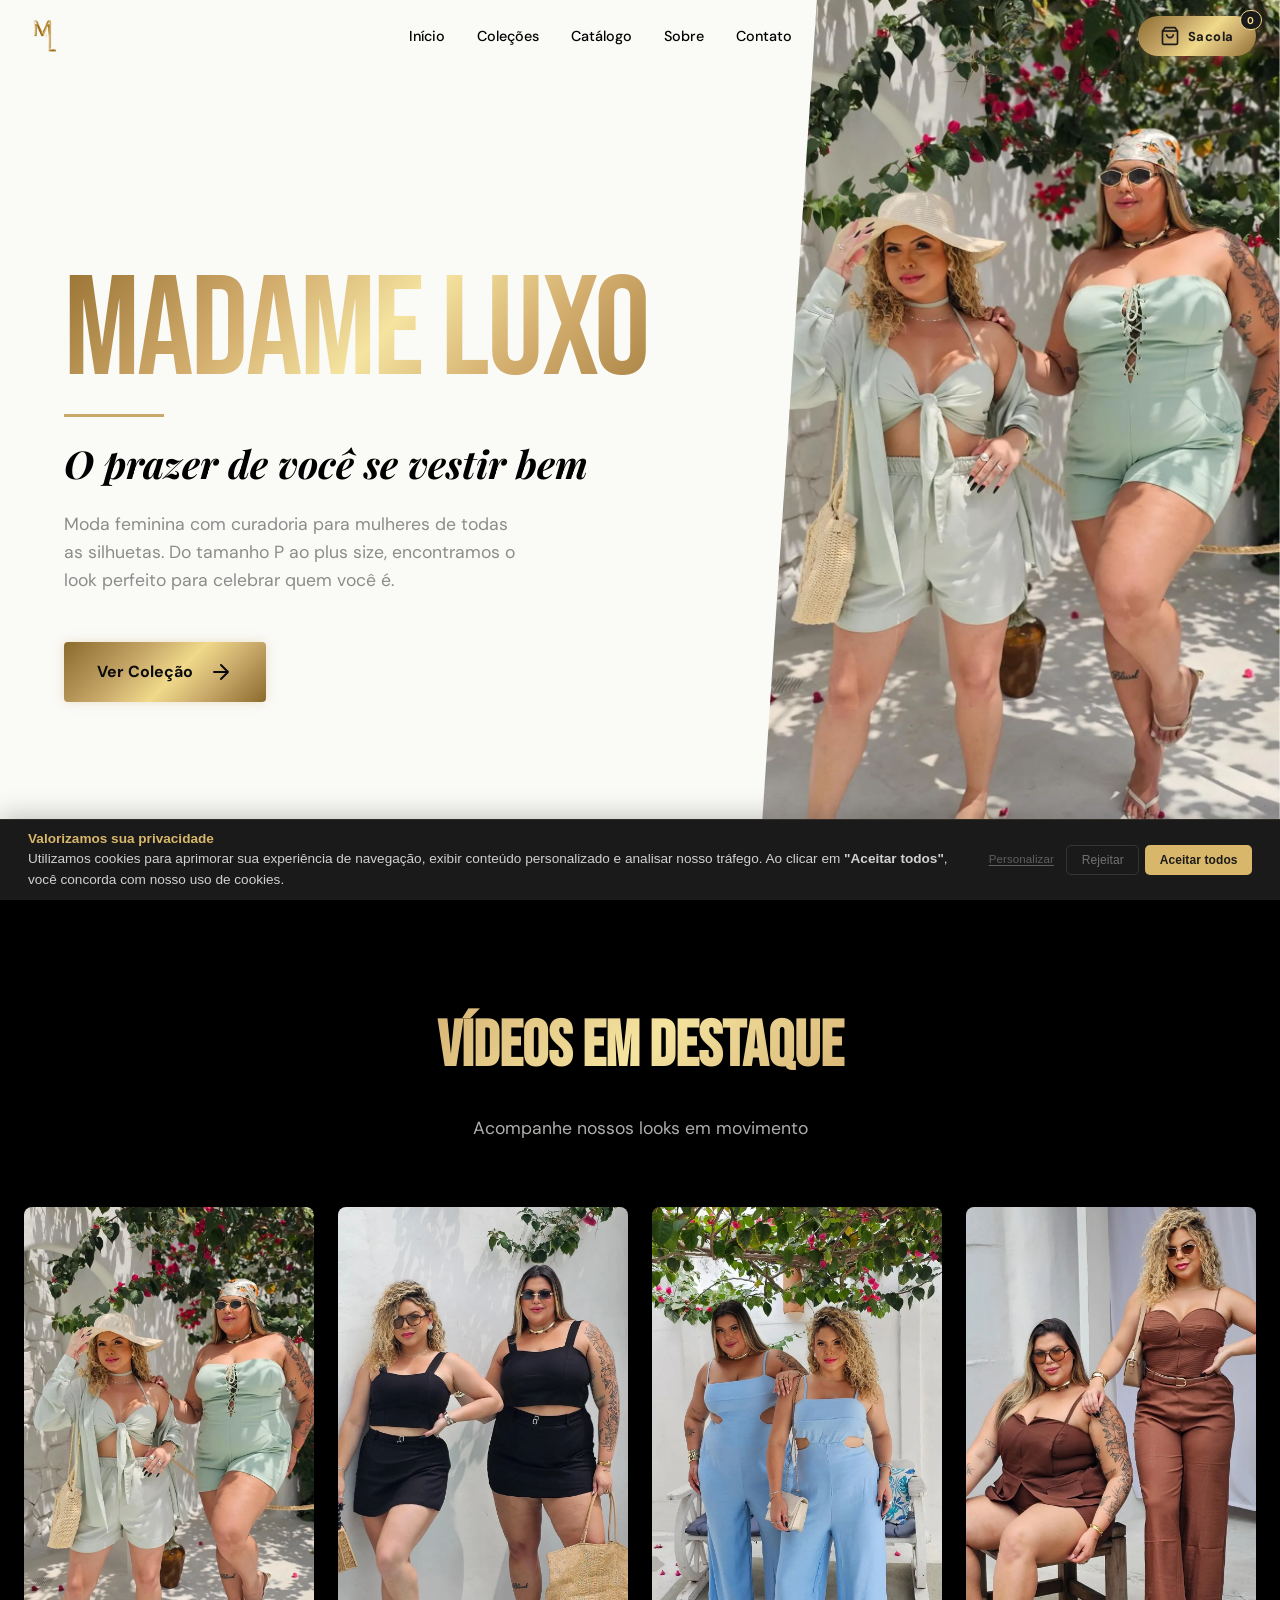
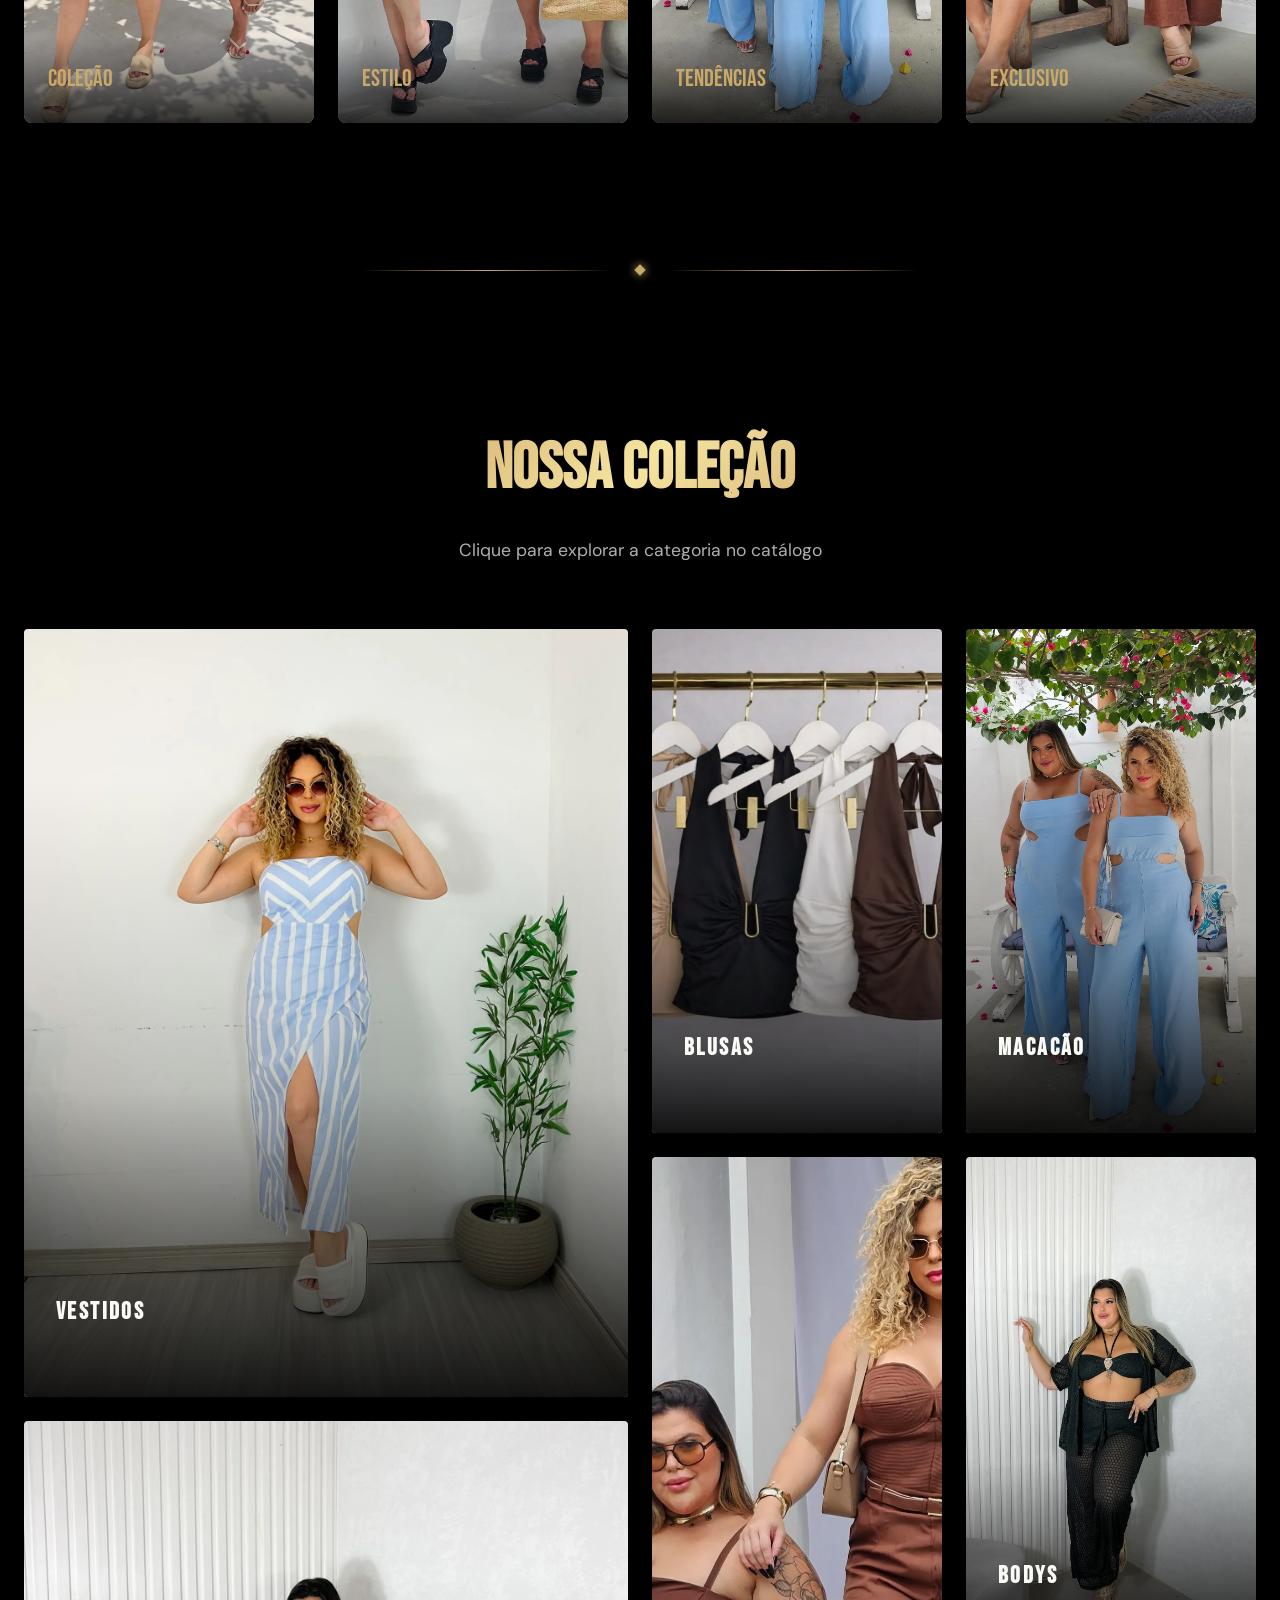
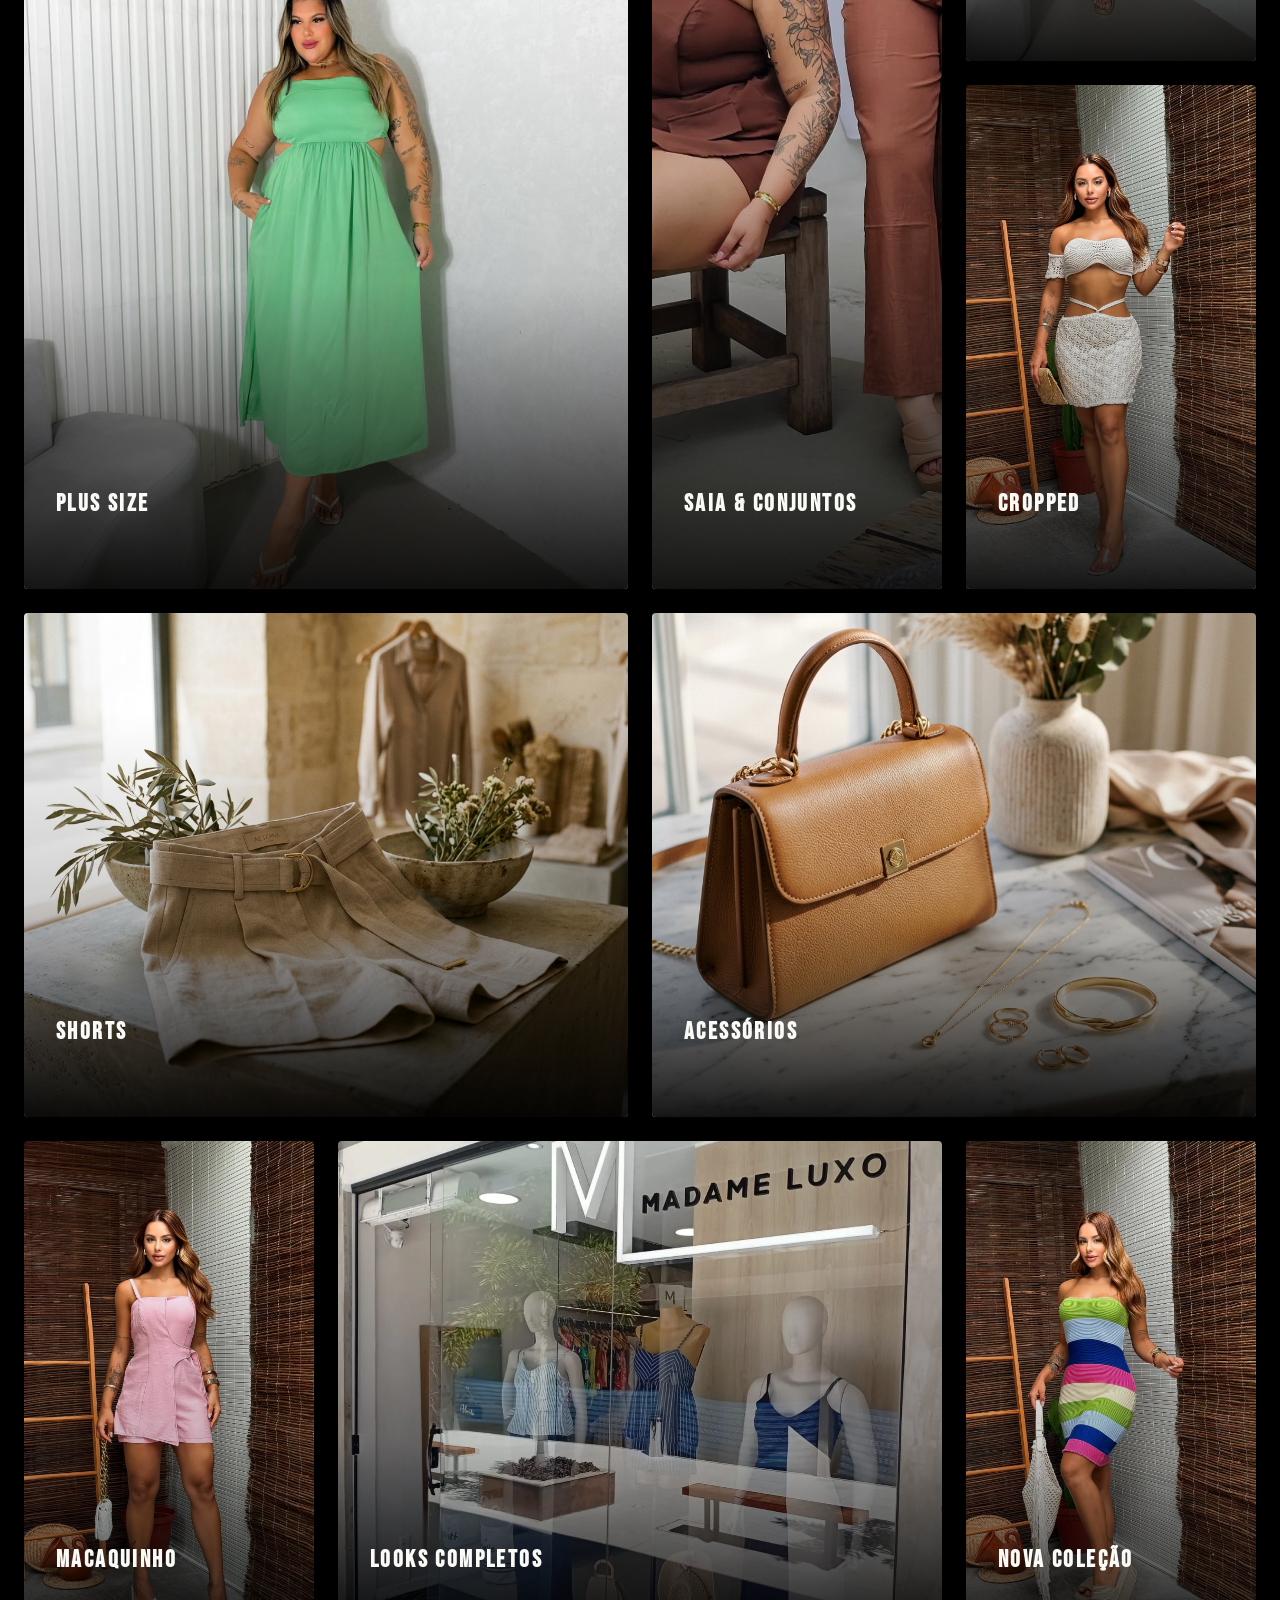
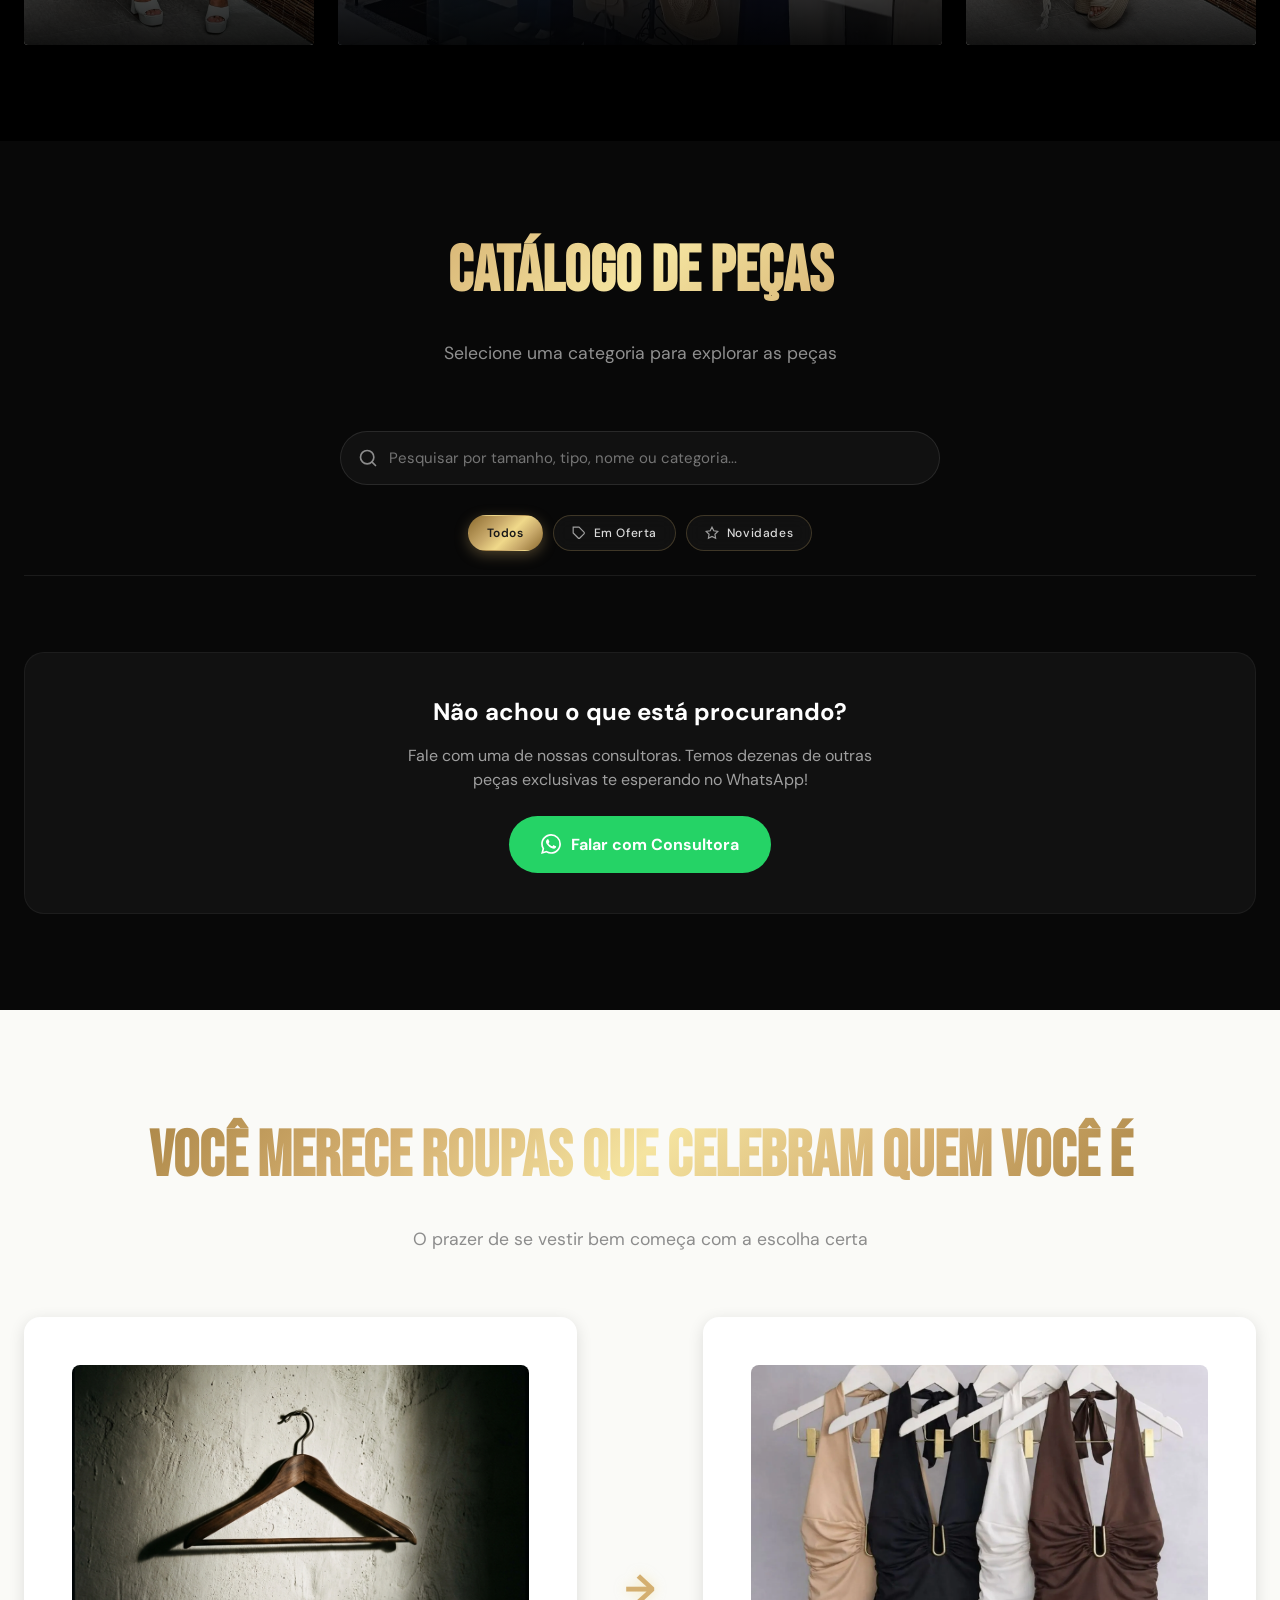
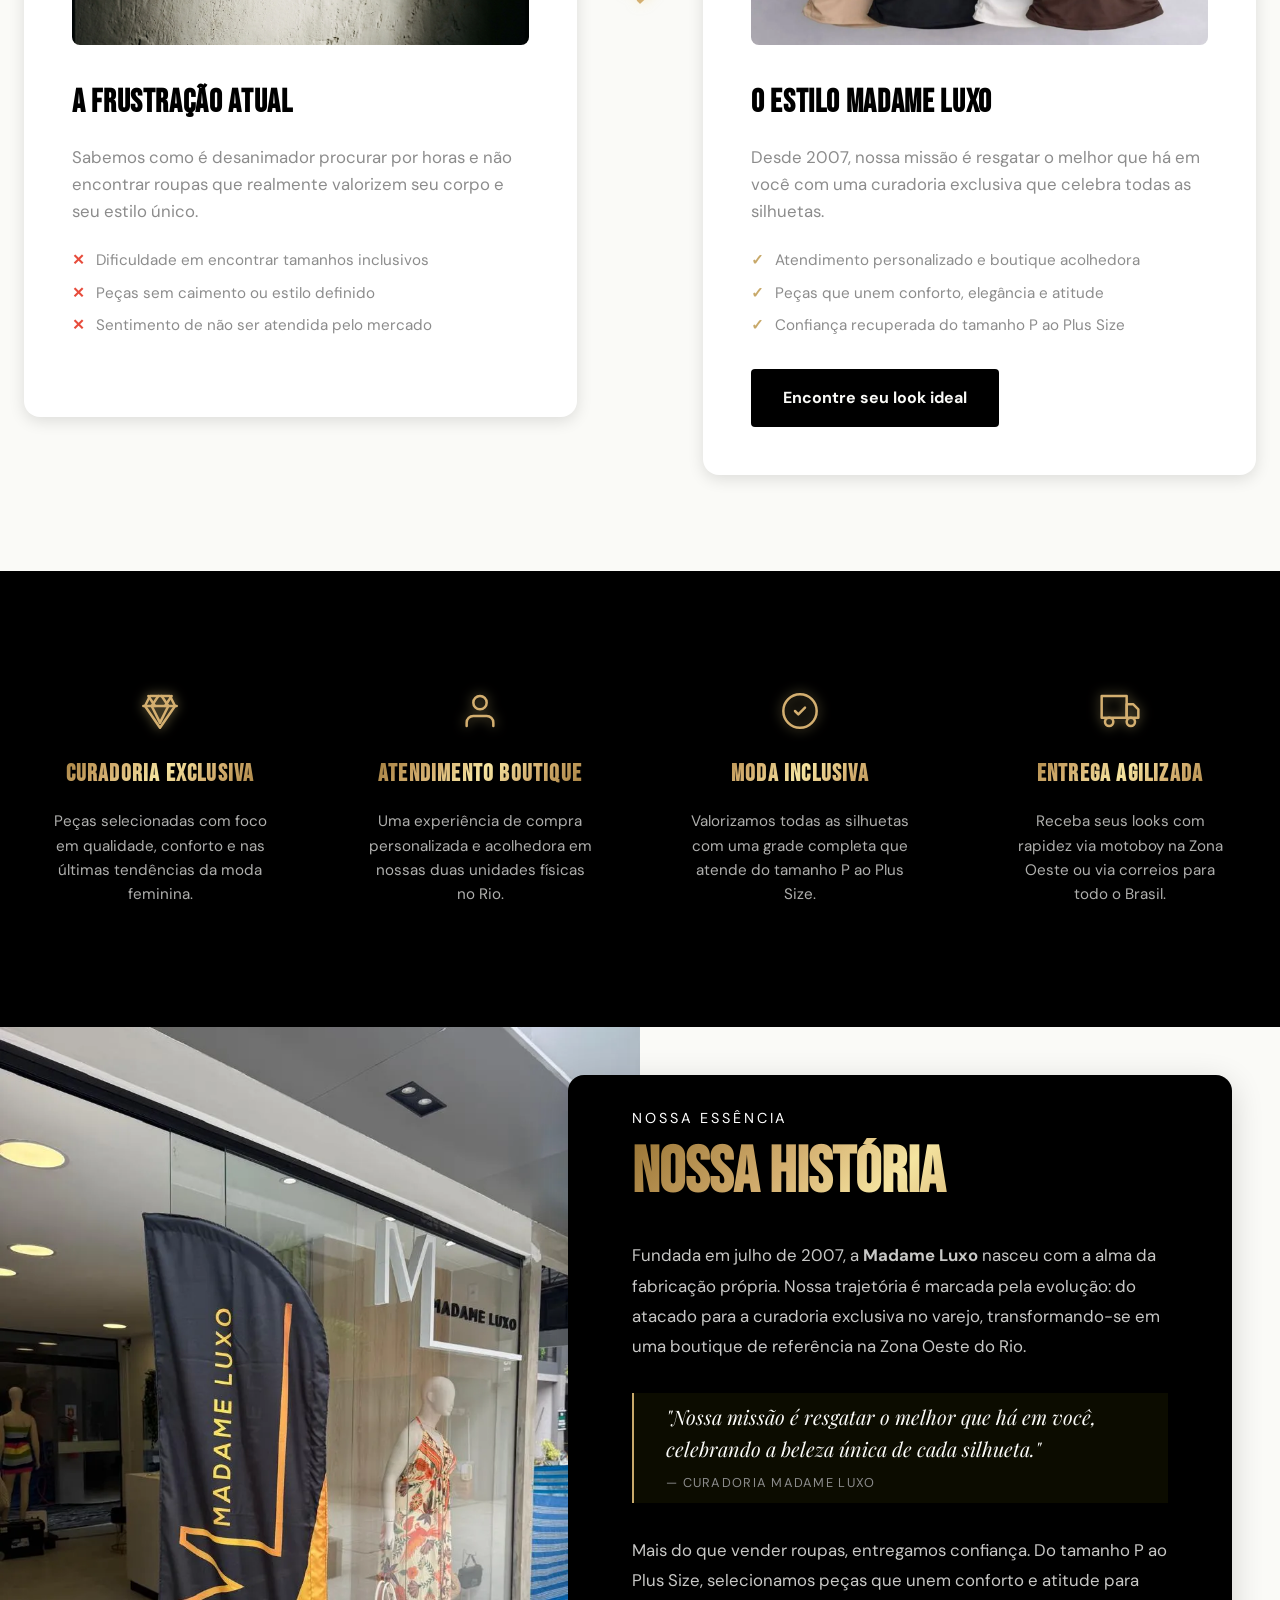
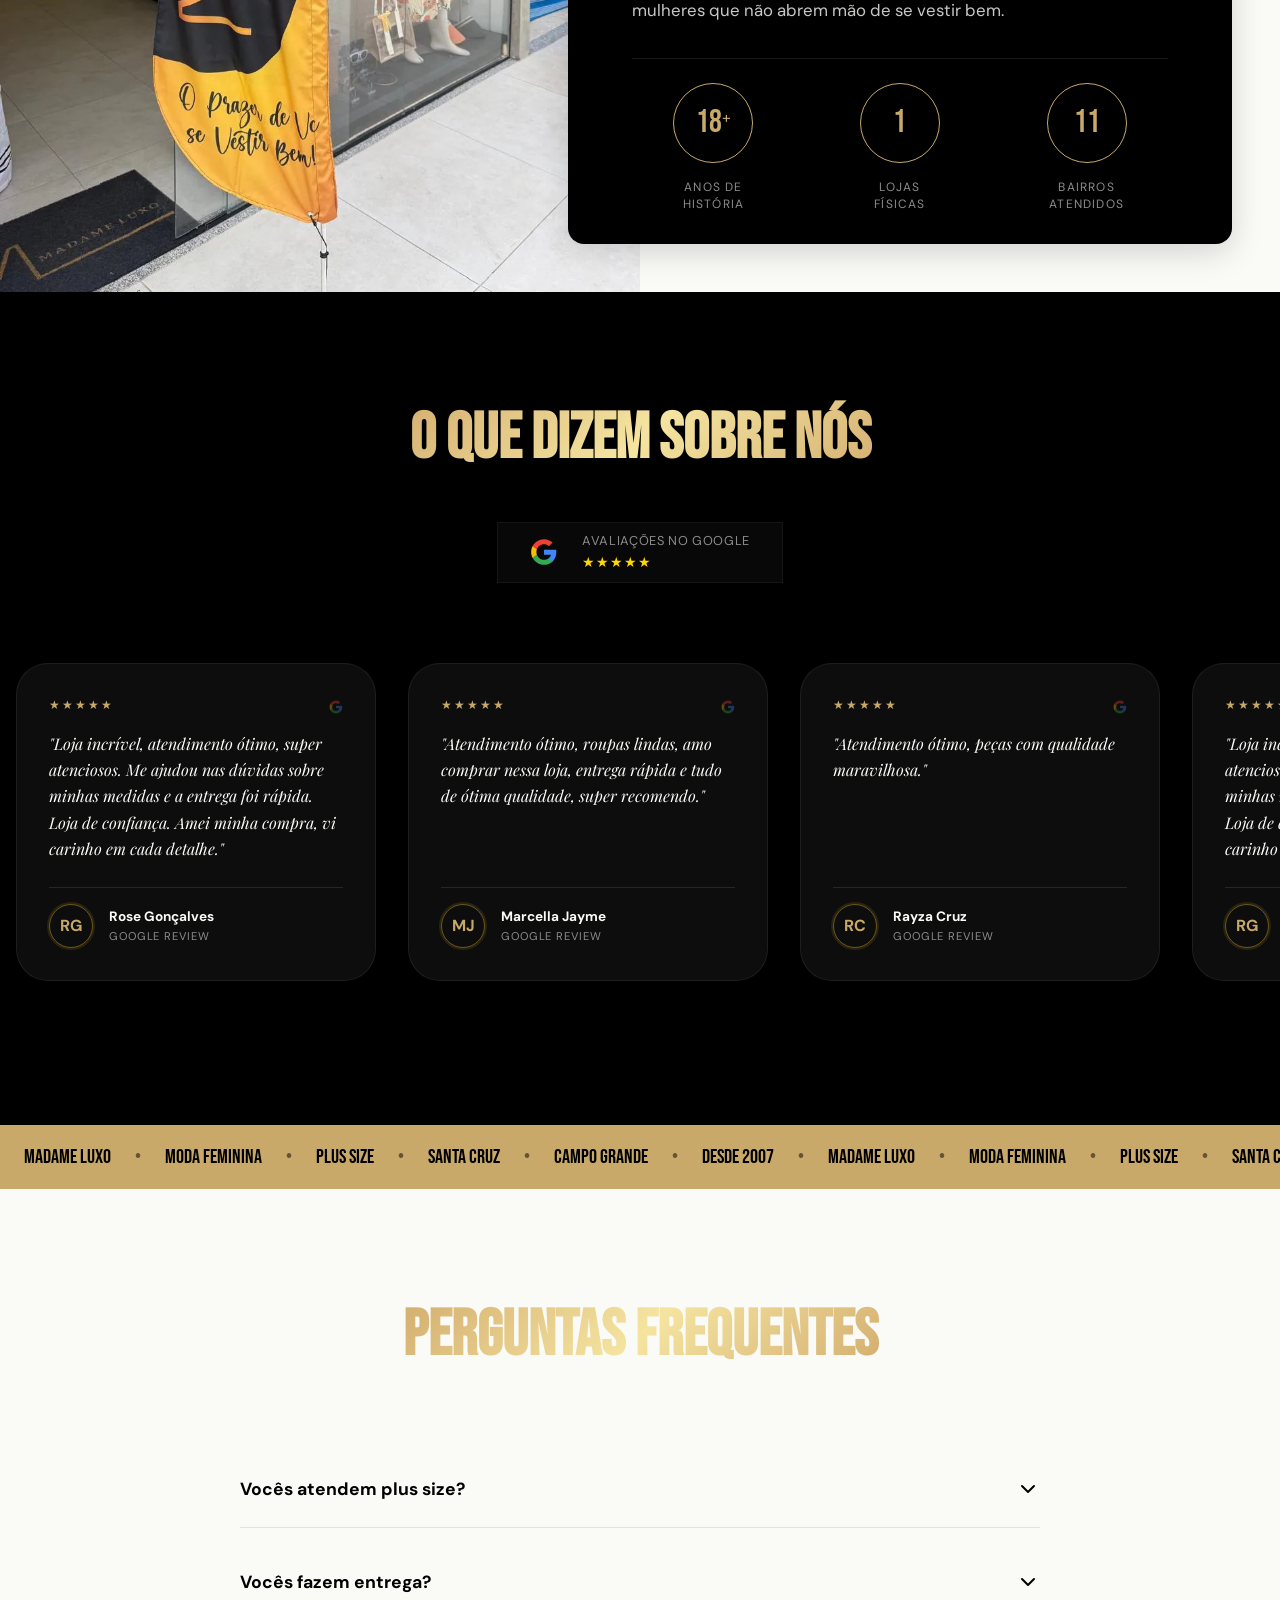
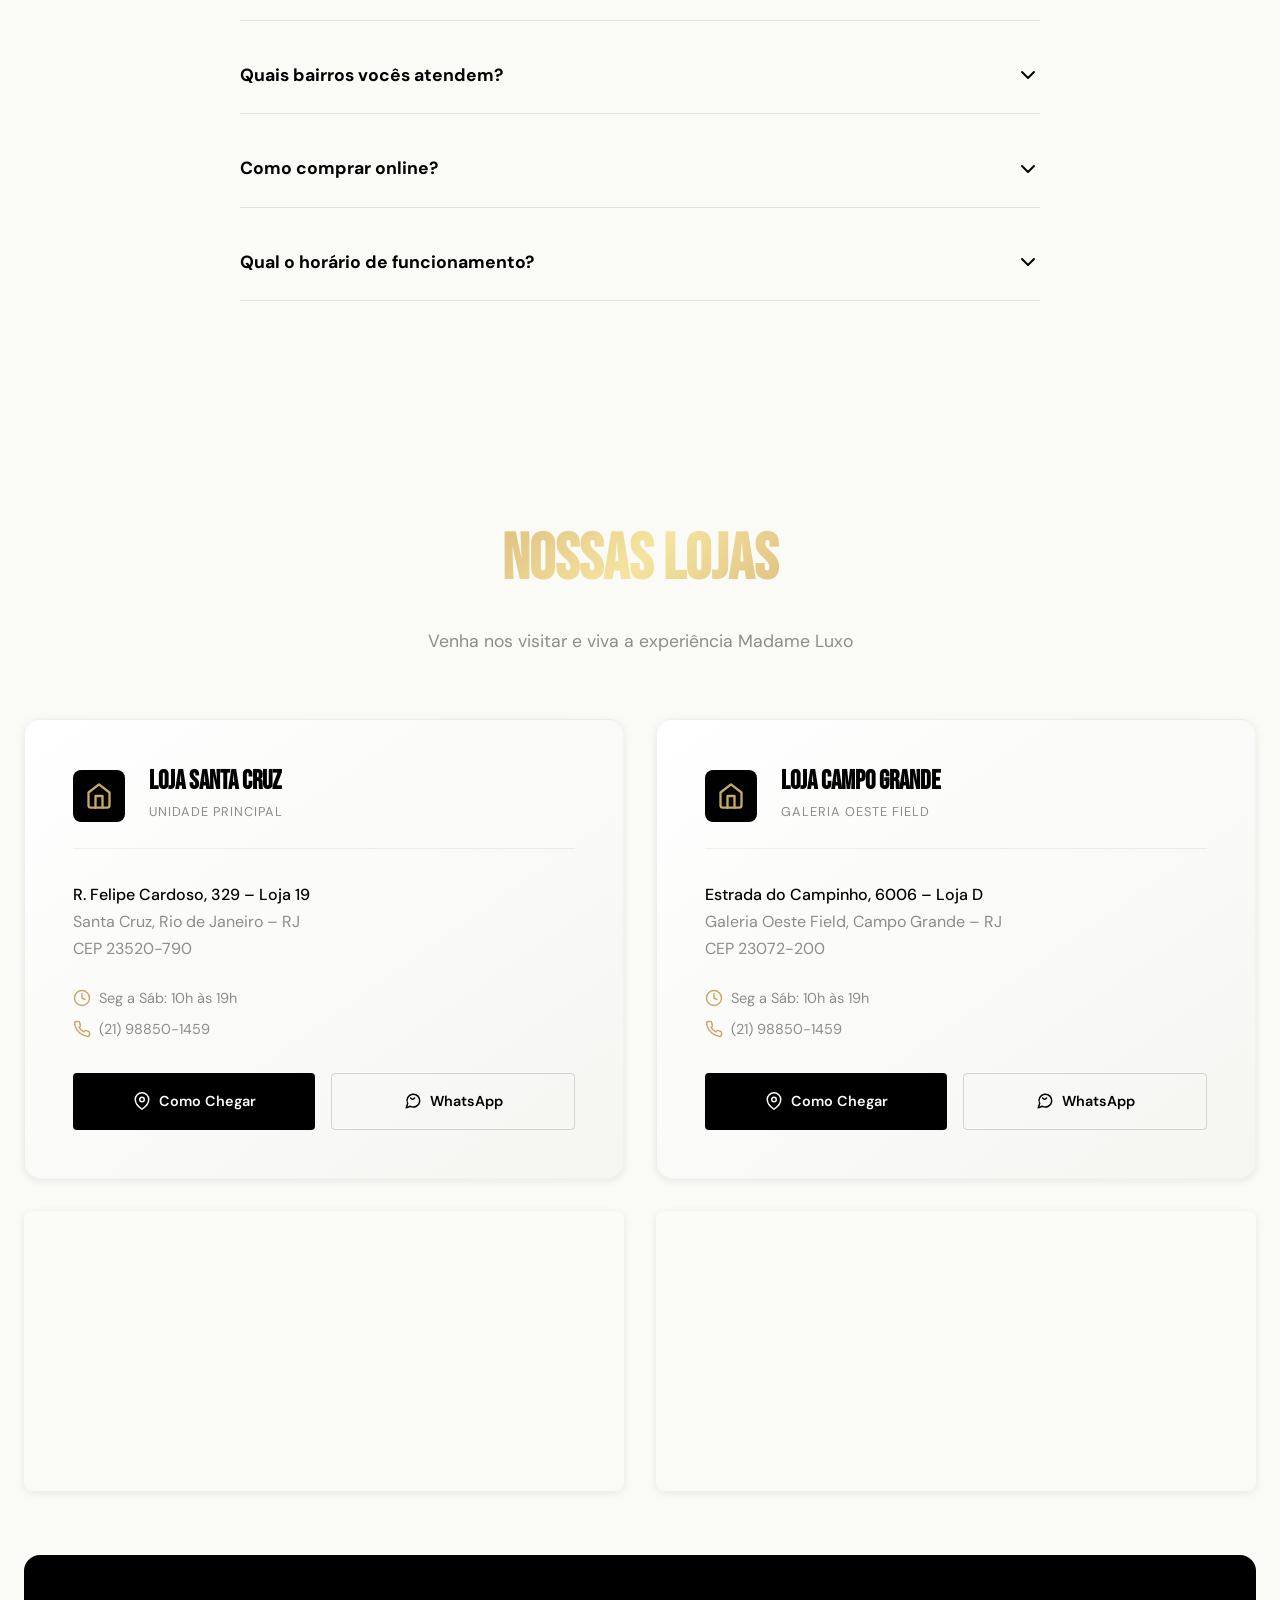
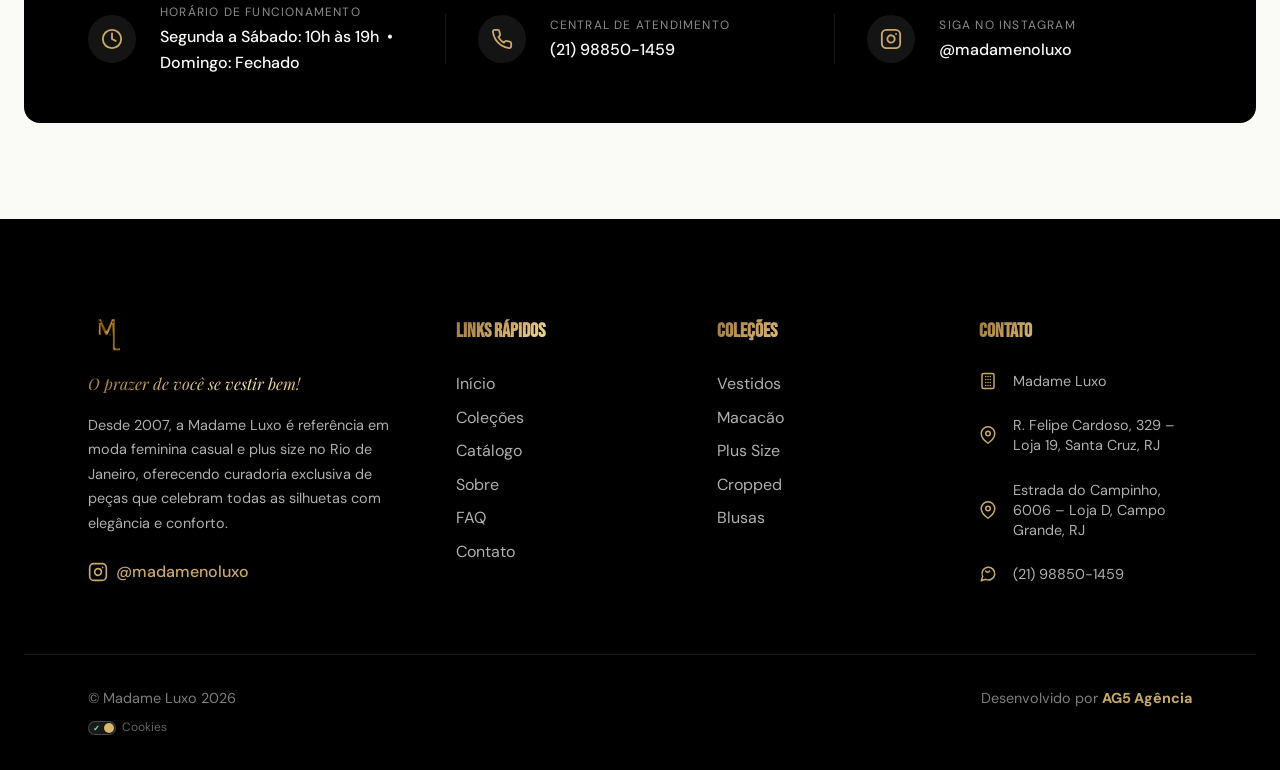
==== index.html @ 4b7bb623 "fix: aj" ====
<!DOCTYPE html>
<html lang="pt-BR" class="no-js">

<head>
    <script>document.documentElement.classList.remove('no-js');</script>
    <meta charset="UTF-8">
    <meta name="viewport" content="width=device-width, initial-scale=1.0">
    <meta name="description"
        content="Madame Luxo - Moda feminina casual e plus size em Santa Cruz e Campo Grande, RJ. O prazer de você se vestir bem desde 2007.">
    <meta name="keywords"
        content="moda feminina, plus size, roupas, Santa Cruz, Campo Grande, Rio de Janeiro, boutique">
    <meta name="author" content="Madame Luxo">
    <meta name="robots" content="index, follow, max-image-preview:large, max-snippet:-1, max-video-preview:-1">
    <meta name="theme-color" content="#1A1A1A">

    <!-- Geo Tags (SEO Local) -->
    <meta name="geo.region" content="BR-RJ">
    <meta name="geo.placename" content="Rio de Janeiro">
    <meta name="geo.position" content="-22.9035;-43.2094">
    <meta name="ICBM" content="-22.9035, -43.2094">

    <!-- Preloads Críticos -->
    <link rel="preload" href="assets/madame-luxo-hero-colecao-verde-menta.webp" as="image">
    <link rel="preload"
        href="https://fonts.googleapis.com/css2?family=Bebas+Neue&family=DM+Sans:wght@400;500;700&family=Playfair+Display:ital,wght@1,400;1,500&display=swap"
        as="style">

    <!-- Open Graph / Compartilhamento -->
    <meta property="og:site_name" content="Madame Luxo">
    <meta property="og:locale" content="pt_BR">
    <meta property="og:title" content="Moda Feminina & Plus Size em Santa Cruz e Campo Grande | Madame Luxo">
    <meta property="og:description"
        content="O prazer de você se vestir bem. Moda feminina com curadoria do P ao Plus Size. Visite nossas boutiques no Rio de Janeiro.">
    <meta property="og:url" content="https://www.madameluxorj.com.br">
    <meta property="og:image"
        content="https://www.madameluxorj.com.br/assets/madame-luxo-hero-colecao-verde-menta.webp">
    <meta property="og:image:width" content="1200">
    <meta property="og:image:height" content="630">
    <meta property="og:type" content="website">

    <!-- Twitter Cards -->
    <meta name="twitter:card" content="summary_large_image">
    <meta name="twitter:title" content="Moda Feminina & Plus Size em Santa Cruz e Campo Grande | Madame Luxo">
    <meta name="twitter:description"
        content="O prazer de você se vestir bem. Moda feminina com curadoria do P ao Plus Size.">
    <meta name="twitter:image"
        content="https://www.madameluxorj.com.br/assets/madame-luxo-hero-colecao-verde-menta.webp">

    <!-- Canonical -->
    <link rel="canonical" href="https://www.madameluxorj.com.br">

    <title>Moda Feminina & Plus Size em Santa Cruz e Campo Grande | Madame Luxo</title>

    <!-- Google Fonts (non-blocking com display=swap) -->
    <link rel="preconnect" href="https://fonts.googleapis.com">
    <link rel="preconnect" href="https://fonts.gstatic.com" crossorigin>
    <link rel="preconnect" href="https://assets.cdn.filesafe.space" crossorigin>
    <link
        href="https://fonts.googleapis.com/css2?family=Bebas+Neue&family=DM+Sans:wght@400;500;700&family=Playfair+Display:ital,wght@1,400;1,500&display=swap"
        rel="stylesheet" media="print" onload="this.media='all'">
    <noscript>
        <link
            href="https://fonts.googleapis.com/css2?family=Bebas+Neue&family=DM+Sans:wght@400;500;700&family=Playfair+Display:ital,wght@1,400;1,500&display=swap"
            rel="stylesheet">
    </noscript>

    <!-- CSS -->
    <link rel="stylesheet" href="style.css">
    <link rel="stylesheet" href="cookie-banner.css">

    <!-- Favicon -->
    <link rel="icon" type="image/x-icon" href="assets/favicon-madame-luxo.ico">

    <!-- Schema.org JSON-LD -->
    <script type="application/ld+json">
    {
      "@context": "https://schema.org",
      "@graph": [

        {
          "@type": "ClothingStore",
          "@id": "https://www.madameluxorj.com.br/#negocio",

          "name": "Madame Luxo",
          "alternateName": "Madame Luxo Roupas Femininas | Moda Casual | Roupas Atacado e Varejo em Santa Cruz",
          "description": "Moda feminina casual e plus size em Santa Cruz e Campo Grande, RJ. Curadoria exclusiva do P ao Plus Size desde 2007.",

          "url": "https://www.madameluxorj.com.br/",
          "logo": "https://www.madameluxorj.com.br/assets/logo-madame-luxo-desktop.webp",
          "image": [
            "https://www.madameluxorj.com.br/assets/madame-luxo-hero-colecao-verde-menta.webp",
            "https://www.madameluxorj.com.br/assets/fachada-loja-madame-luxo-vitrine.webp",
            "https://www.madameluxorj.com.br/assets/interior-loja-boutique-madame-luxo.webp"
          ],

          "telephone": "+55-21-98850-1459",
          "priceRange": "$$",
          "currenciesAccepted": "BRL",
          "paymentAccepted": "Cash, Credit Card, Debit Card, Pix",
          "foundingDate": "2007-07",

          "address": {
            "@type": "PostalAddress",
            "streetAddress": "R. Felipe Cardoso, 329 – Loja 19, Santa Cruz",
            "addressLocality": "Rio de Janeiro",
            "addressRegion": "RJ",
            "postalCode": "23520-790",
            "addressCountry": "BR"
          },

          "additionalLocation": {
            "@type": "PostalAddress",
            "streetAddress": "Estrada do Campinho, 6006 – Loja D, Galeria Oeste Field, Campo Grande",
            "addressLocality": "Rio de Janeiro",
            "addressRegion": "RJ",
            "postalCode": "23072-200",
            "addressCountry": "BR"
          },

          "aggregateRating": {
            "@type": "AggregateRating",
            "ratingValue": "5",
            "reviewCount": "3",
            "bestRating": "5",
            "worstRating": "1"
          },

          "geo": {
            "@type": "GeoCoordinates",
            "latitude": -22.9035,
            "longitude": -43.2094
          },

          "openingHoursSpecification": [
            {
              "@type": "OpeningHoursSpecification",
              "dayOfWeek": ["Monday", "Tuesday", "Wednesday", "Thursday", "Friday"],
              "opens": "10:00",
              "closes": "19:00"
            },
            {
              "@type": "OpeningHoursSpecification",
              "dayOfWeek": ["Saturday"],
              "opens": "10:00",
              "closes": "19:00"
            }
          ],

          "areaServed": [
            {
              "@type": "City",
              "name": "Rio de Janeiro",
              "containedInPlace": {
                "@type": "State",
                "name": "Rio de Janeiro"
              }
            },
            { "@type": "Place", "name": "Santa Cruz" },
            { "@type": "Place", "name": "Campo Grande" },
            { "@type": "Place", "name": "Paciência" },
            { "@type": "Place", "name": "Cosmos" },
            { "@type": "Place", "name": "Inhoaíba" },
            { "@type": "Place", "name": "Sepetiba" }
          ],

          "hasOfferCatalog": {
            "@type": "OfferCatalog",
            "name": "Coleção Madame Luxo – Moda Feminina e Plus Size",
            "itemListElement": [
              {
                "@type": "Offer",
                "itemOffered": {
                  "@type": "Service",
                  "name": "Vestidos Femininos",
                  "description": "Vestidos day, midi e longos com curadoria exclusiva para todas as silhuetas.",
                  "areaServed": "Rio de Janeiro – RJ",
                  "provider": { "@id": "https://www.madameluxorj.com.br/#negocio" }
                }
              },
              {
                "@type": "Offer",
                "itemOffered": {
                  "@type": "Service",
                  "name": "Moda Plus Size",
                  "description": "Linha completa plus size com a mesma curadoria de estilo do P ao GG.",
                  "areaServed": "Rio de Janeiro – RJ",
                  "provider": { "@id": "https://www.madameluxorj.com.br/#negocio" }
                }
              },
              {
                "@type": "Offer",
                "itemOffered": {
                  "@type": "Service",
                  "name": "Blusas, Saias e Conjuntos",
                  "description": "Blusas casuais, saias, macacões, Bodys, cropped e acessórios de moda feminina.",
                  "areaServed": "Rio de Janeiro – RJ",
                  "provider": { "@id": "https://www.madameluxorj.com.br/#negocio" }
                }
              },
              {
                "@type": "Offer",
                "itemOffered": {
                  "@type": "Service",
                  "name": "Entrega de Roupas Femininas",
                  "description": "Entrega via motoboy para Zona Oeste do RJ e envio via Correios para todo o Brasil.",
                  "areaServed": "Brasil",
                  "provider": { "@id": "https://www.madameluxorj.com.br/#negocio" }
                }
              }
            ]
          },

          "sameAs": [
            "https://www.instagram.com/madamenoluxo/",
            "https://share.google/dA93yu21cyDQxfwiU"
          ]
        },

        {
          "@type": "WebSite",
          "@id": "https://www.madameluxorj.com.br/#website",
          "url": "https://www.madameluxorj.com.br/",
          "name": "Madame Luxo",
          "publisher": { "@id": "https://www.madameluxorj.com.br/#negocio" },
          "inLanguage": "pt-BR"
        },

        {
          "@type": "WebPage",
          "@id": "https://www.madameluxorj.com.br/#webpage",
          "url": "https://www.madameluxorj.com.br/",
          "name": "Moda Feminina & Plus Size em Santa Cruz e Campo Grande | Madame Luxo",
          "description": "Madame Luxo - Moda feminina casual e plus size em Santa Cruz e Campo Grande, RJ. O prazer de você se vestir bem desde 2007.",
          "isPartOf": { "@id": "https://www.madameluxorj.com.br/#website" },
          "about": { "@id": "https://www.madameluxorj.com.br/#negocio" },
          "inLanguage": "pt-BR",
          "datePublished": "2026-04-14",
          "dateModified": "2026-04-14"
        },

        {
          "@type": "FAQPage",
          "@id": "https://www.madameluxorj.com.br/#faq",
          "mainEntity": [
            {
              "@type": "Question",
              "name": "A Madame Luxo atende plus size?",
              "acceptedAnswer": {
                "@type": "Answer",
                "text": "Sim! Valorizamos todas as silhuetas com uma grade completa que atende do tamanho P ao Plus Size, com a mesma curadoria de estilo."
              }
            },
            {
              "@type": "Question",
              "name": "A Madame Luxo faz entrega?",
              "acceptedAnswer": {
                "@type": "Answer",
                "text": "Sim! Oferecemos entrega via motoboy para a Zona Oeste do Rio de Janeiro e enviamos via Correios para todo o Brasil."
              }
            },
            {
              "@type": "Question",
              "name": "Quais bairros a Madame Luxo atende?",
              "acceptedAnswer": {
                "@type": "Answer",
                "text": "Atendemos principalmente Santa Cruz, Campo Grande, Paciência, Inhoaíba, Cosmos, Três Pontes, Antares e toda a Zona Oeste do Rio de Janeiro."
              }
            },
            {
              "@type": "Question",
              "name": "Como comprar online na Madame Luxo?",
              "acceptedAnswer": {
                "@type": "Answer",
                "text": "Entre em contato pelo WhatsApp (21) 98850-1459 para ver a coleção, tirar dúvidas e fazer seu pedido com atendimento personalizado."
              }
            },
            {
              "@type": "Question",
              "name": "Qual o horário de funcionamento da Madame Luxo?",
              "acceptedAnswer": {
                "@type": "Answer",
                "text": "Segunda a Sábado, das 10h às 19h. Domingo: Fechado."
              }
            }
          ]
        },

        {
          "@type": "BreadcrumbList",
          "@id": "https://www.madameluxorj.com.br/#breadcrumbs",
          "itemListElement": [
            {
              "@type": "ListItem",
              "position": 1,
              "name": "Início",
              "item": "https://www.madameluxorj.com.br/"
            }
          ]
        }

      ]
    }
    </script>
</head>

<body>
    <!-- Navbar -->
    <nav class="navbar" id="navbar" role="navigation" aria-label="Navegação principal">
        <div class="nav-container">
            <a href="#inicio" class="nav-logo" aria-label="Madame Luxo - Página inicial">
                <img src="assets/logo-madame-luxo-desktop.webp" alt="Logo Madame Luxo" width="180" height="50"
                    loading="eager">
            </a>

            <button class="nav-toggle" id="navToggle" aria-label="Abrir menu" aria-expanded="false"
                aria-controls="navMenu">
                <span class="hamburger-line"></span>
                <span class="hamburger-line"></span>
                <span class="hamburger-line"></span>
            </button>

            <ul class="nav-menu" id="navMenu" role="menubar">
                <li role="none"><a href="#inicio" class="nav-link" role="menuitem">Início</a></li>
                <li role="none"><a href="#coleção" class="nav-link" role="menuitem">Coleções</a></li>
                <li role="none"><a href="#catalogo" class="nav-link" role="menuitem">Catálogo</a></li>
                <li role="none"><a href="#sobre" class="nav-link" role="menuitem">Sobre</a></li>
                <li role="none"><a href="#contato" class="nav-link" role="menuitem">Contato</a></li>
            </ul>

            <button class="nav-sacola" id="navSacola" type="button" aria-label="Abrir sacola">
                <svg width="20" height="20" viewBox="0 0 24 24" fill="none" stroke="currentColor" stroke-width="2" aria-hidden="true">
                    <path d="M6 2 3 6v14a2 2 0 0 0 2 2h14a2 2 0 0 0 2-2V6l-3-4z"/>
                    <line x1="3" y1="6" x2="21" y2="6"/>
                    <path d="M16 10a4 4 0 0 1-8 0"/>
                </svg>
                <span class="nav-sacola-label">Sacola</span>
                <span class="nav-sacola-badge" id="navSacolaBadge" hidden>0</span>
            </button>
        </div>
    </nav>

    <!-- Hero Section -->
    <header class="hero" id="inicio" role="banner">
        <div class="hero-container">
            <div class="hero-content">
                <h1 class="hero-title" id="heroTitle">
                    MADAME LUXO
                </h1>
                <div class="hero-line" aria-hidden="true"></div>
                <p class="hero-tagline">O prazer de você se vestir bem</p>
                <p class="hero-description">
                    Moda feminina com curadoria para mulheres de todas as silhuetas.
                    Do tamanho P ao plus size, encontramos o look perfeito para celebrar quem você é.
                </p>
                <a href="#coleção" class="hero-cta">
                    Ver Coleção
                    <svg class="cta-arrow" width="24" height="24" viewBox="0 0 24 24" fill="none" aria-hidden="true">
                        <path d="M5 12H19M19 12L12 5M19 12L12 19" stroke="currentColor" stroke-width="2"
                            stroke-linecap="round" stroke-linejoin="round" />
                    </svg>
                </a>
            </div>
            <div class="hero-image-wrapper">
                <img src="assets/madame-luxo-hero-colecao-verde-menta.webp"
                    alt="Modelos com looks verde menta da nova coleção Madame Luxo em ambiente externo ensolarado"
                    class="hero-image" width="600" height="800" loading="eager" fetchpriority="high">
            </div>
        </div>
    </header>

    <!-- Seção Vídeos Destaque -->
    <section class="videos" id="videos" aria-labelledby="videosTitle">
        <div class="container">
            <header class="section-header">
                <h2 class="section-title section-title--yellow" id="videosTitle">Vídeos em Destaque</h2>
                <p class="section-subtitle section-subtitle--light">Acompanhe nossos looks em movimento</p>
            </header>

            <div class="videos-grid" role="list">
                <article class="video-card" role="listitem">
                    <div class="video-wrapper">
                        <video autoplay muted loop playsinline poster="assets/madame-luxo-hero-colecao-verde-menta.webp"
                            class="video-element">
                            <source
                                src="https://assets.cdn.filesafe.space/7hzaWcGgawCV1WudlwA7/media/69d95d9761984c734e07ba95.mp4"
                                type="video/mp4">
                        </video>
                        <div class="video-overlay">
                            <span class="video-category">Coleção</span>
                        </div>
                    </div>
                </article>

                <article class="video-card" role="listitem">
                    <div class="video-wrapper">
                        <video autoplay muted loop playsinline
                            poster="assets/madame-luxo-conjunto-preto-plus-size-inclusiva.webp" class="video-element">
                            <source
                                src="https://assets.cdn.filesafe.space/7hzaWcGgawCV1WudlwA7/media/69d95d97019dc508d3163f22.mp4"
                                type="video/mp4">
                        </video>
                        <div class="video-overlay">
                            <span class="video-category">Estilo</span>
                        </div>
                    </div>
                </article>

                <article class="video-card" role="listitem">
                    <div class="video-wrapper">
                        <video autoplay muted loop playsinline
                            poster="assets/madame-luxo-macacao-longo-azul-claro-plus-size.webp" class="video-element">
                            <source
                                src="https://assets.cdn.filesafe.space/7hzaWcGgawCV1WudlwA7/media/69d95d9723917331fbd58d22.mp4"
                                type="video/mp4">
                        </video>
                        <div class="video-overlay">
                            <span class="video-category">Tendências</span>
                        </div>
                    </div>
                </article>

                <article class="video-card" role="listitem">
                    <div class="video-wrapper">
                        <video autoplay muted loop playsinline
                            poster="assets/madame-luxo-moda-feminina-marrom-plus-size.webp" class="video-element">
                            <source
                                src="https://assets.cdn.filesafe.space/7hzaWcGgawCV1WudlwA7/media/69d95d9723917331fbd58d23.mp4"
                                type="video/mp4">
                        </video>
                        <div class="video-overlay">
                            <span class="video-category">Exclusivo</span>
                        </div>
                    </div>
                </article>
            </div>
        </div>
    </section>

    <!-- Divisor Visual -->
    <div class="lux-divider" aria-hidden="true">
        <div class="divider-line"></div>
        <div class="divider-diamond"></div>
        <div class="divider-line"></div>
    </div>

    <!-- Bento Grid Coleção -->
    <section class="collection" id="coleção" aria-labelledby="collectionTitle">
        <div class="container">
            <header class="section-header">
                <h2 class="section-title section-title--light" id="collectionTitle">Nossa Coleção</h2>
                <p class="section-subtitle section-subtitle--light">Clique para explorar a categoria no catálogo</p>
            </header>

            <div class="bento-grid" role="list" aria-label="Categorias de produtos">
                <!-- Célula 1: Vestidos (span 2) -->
                <article class="bento-cell bento-cell-large" role="listitem">
                    <img src="assets/madame-luxo-vestido-longo-listrado-azul.webp"
                        alt="Modelo usando vestido longo listrado azul e branco da coleção Madame Luxo"
                        class="bento-image bento-image--top" width="800" height="600" loading="lazy">
                    <div class="bento-overlay">
                        <h3 class="bento-title">Vestidos</h3>
                        <a href="#catalogo" data-cat="vestidos" class="bento-cta" aria-label="Ver categoria Vestidos no catálogo">
                            Ver Vestidos
                        </a>
                    </div>
                </article>

                <!-- Célula 2: Blusas -->
                <article class="bento-cell" role="listitem">
                    <img src="assets/madame-luxo-blusas-decote-u-varias-cores.webp"
                        alt="Arara com blusas de diversas cores com decote elegante em destaque"
                        class="bento-image bento-image--top" width="400" height="600" loading="lazy">
                    <div class="bento-overlay">
                        <h3 class="bento-title">Blusas</h3>
                        <a href="#catalogo" data-cat="blusas" class="bento-cta" aria-label="Ver categoria Blusas no catálogo">
                            Ver Blusas
                        </a>
                    </div>
                </article>

                <!-- Célula 3: Macacão -->
                <article class="bento-cell" role="listitem">
                    <img src="assets/madame-luxo-macacao-longo-azul-claro-plus-size.webp"
                        alt="Modelos usando macacão longo azul claro com recortes da Madame Luxo"
                        class="bento-image bento-image--top" width="400" height="600" loading="lazy">
                    <div class="bento-overlay">
                        <h3 class="bento-title">Macacão</h3>
                        <a href="#catalogo" data-cat="macacoes" class="bento-cta" aria-label="Ver categoria Macacões no catálogo">
                            Ver Macacões
                        </a>
                    </div>
                </article>

                <!-- Célula 4: Saias (span 2 rows) -->
                <article class="bento-cell bento-cell-tall" role="listitem">
                    <img src="assets/madame-luxo-moda-feminina-marrom-plus-size.webp"
                        alt="Modelos com conjuntos elegantes na cor marrom da coleção Madame Luxo"
                        class="bento-image bento-image--top" width="400" height="800" loading="lazy">
                    <div class="bento-overlay">
                        <h3 class="bento-title">Saia & Conjuntos</h3>
                        <a href="#catalogo" data-cat="saias" class="bento-cta" aria-label="Ver categoria Saias e Conjuntos no catálogo">
                            Ver Saias & Conjuntos
                        </a>
                    </div>
                </article>

                <!-- Célula 5: Bodys -->
                <article class="bento-cell" role="listitem">
                    <img src="assets/madame-luxo-conjunto-resort-preto-tela-plus-size.webp"
                        alt="Modelo plus size usando conjunto resort preto em tela da Madame Luxo"
                        class="bento-image bento-image--top" width="400" height="600" loading="lazy">
                    <div class="bento-overlay">
                        <h3 class="bento-title">Bodys</h3>
                        <a href="#catalogo" data-cat="bodys" class="bento-cta" aria-label="Ver categoria Bodys no catálogo">
                            Ver Bodys
                        </a>
                    </div>
                </article>

                <!-- Célula 6: Plus Size (span 2) -->
                <article class="bento-cell bento-cell-large" role="listitem">
                    <img src="assets/madame-luxo-vestido-midi-plus-size-verde.webp"
                        alt="Modelo plus size usando vestido midi verde com recortes da Madame Luxo"
                        class="bento-image bento-image--top" width="800" height="600" loading="lazy">
                    <div class="bento-overlay">
                        <h3 class="bento-title">Plus Size</h3>
                        <a href="#catalogo" data-cat="plus-size" class="bento-cta" aria-label="Ver categoria Plus Size no catálogo">
                            Ver Plus Size
                        </a>
                    </div>
                </article>

                <!-- Célula 7: Cropped -->
                <article class="bento-cell" role="listitem">
                    <img src="assets/madame-luxo-conjunto-croche-off-white-feminino.webp"
                        alt="Modelo usando conjunto de crochê off-white da boutique Madame Luxo"
                        class="bento-image bento-image--top" width="400" height="600" loading="lazy">
                    <div class="bento-overlay">
                        <h3 class="bento-title">Cropped</h3>
                        <a href="#catalogo" data-cat="cropped" class="bento-cta" aria-label="Ver categoria Cropped no catálogo">
                            Ver Cropped
                        </a>
                    </div>
                </article>

                <!-- Célula 8: Shorts (Agora Wide para equilibrar) -->
                <article class="bento-cell bento-cell-wide" role="listitem">
                    <img src="assets/madame-luxo-shorts-estilo-casual.png"
                        alt="Shorts femininos de linho da coleção de verão Madame Luxo em estilo casual chique"
                        class="bento-image" width="800" height="400" loading="lazy">
                    <div class="bento-overlay">
                        <h3 class="bento-title">Shorts</h3>
                        <a href="#catalogo" data-cat="shorts" class="bento-cta" aria-label="Ver categoria Shorts no catálogo">
                            Ver Shorts
                        </a>
                    </div>
                </article>

                <!-- Célula 9: Acessórios -->
                <article class="bento-cell bento-cell-wide" role="listitem">
                    <img src="assets/madame-luxo-acessorios-luxo-feminino.png"
                        alt="Acessórios de luxo, incluindo bolsa de couro e joias minimalistas da Madame Luxo"
                        class="bento-image" width="800" height="400" loading="lazy">
                    <div class="bento-overlay">
                        <h3 class="bento-title">Acessórios</h3>
                        <a href="#catalogo" data-cat="acessorios" class="bento-cta" aria-label="Ver categoria Acessórios no catálogo">
                            Ver Acessórios
                        </a>
                    </div>
                </article>

                <!-- Célula 10: Macaquinho (Agora normal para respeitar o 9:16) -->
                <article class="bento-cell" role="listitem">
                    <img src="assets/madame-luxo-macaquinho-rosa-feminino.webp"
                        alt="Modelo usando macaquinho rosa elegante da coleção Madame Luxo"
                        class="bento-image bento-image--top" width="400" height="600" loading="lazy">
                    <div class="bento-overlay">
                        <h3 class="bento-title">Macaquinho</h3>
                        <a href="#catalogo" data-cat="macaquinhos" class="bento-cta" aria-label="Ver categoria Macaquinhos no catálogo">
                            Ver Macaquinhos
                        </a>
                    </div>
                </article>

                <!-- Célula 11: Looks Completos -->
                <article class="bento-cell bento-cell-wide" role="listitem">
                    <img src="assets/fachada-loja-madame-luxo-vitrine.webp"
                        alt="Fachada da loja Madame Luxo with vitrine exhibiting dresses from the new collection and modern logo"
                        class="bento-image" width="800" height="400" loading="lazy">
                    <div class="bento-overlay">
                        <h3 class="bento-title">Looks Completos</h3>
                        <a href="#catalogo" data-cat="todos" data-filter="todos" class="bento-cta" aria-label="Ver todos os produtos no catálogo">
                            Ver Todos os Produtos
                        </a>
                    </div>
                </article>

                <!-- Célula 12: Nova Coleção -->
                <article class="bento-cell" role="listitem">
                    <img src="assets/madame-luxo-vestido-trico-listrado-colorido.webp"
                        alt="Modelo usando vestido de tricô listrado colorido da coleção Madame Luxo"
                        class="bento-image" width="400" height="600" loading="lazy">
                    <div class="bento-overlay">
                        <h3 class="bento-title">Nova Coleção</h3>
                        <a href="#catalogo" data-cat="nova-colecao" data-filter="novidades" class="bento-cta" aria-label="Ver Nova Coleção no catálogo">
                            Ver Nova Coleção
                        </a>
                    </div>
                </article>
            </div>
        </div>
    </section>

    <!-- Catálogo de Peças -->
    <section class="catalogo-section" id="catalogo" aria-labelledby="catalogoTitle">
        <div class="container">
            <header class="section-header">
                <h2 class="section-title" id="catalogoTitle">Catálogo de Peças</h2>
                <p class="section-subtitle" id="catalogoSubtitle">Selecione uma categoria para explorar as peças</p>
            </header>

            <!-- Barra de Pesquisa -->
            <div class="cat-search-container">
                <input type="text" id="catSearchInput" class="cat-search-input"
                    placeholder="Pesquisar por tamanho, tipo, nome ou categoria..." aria-label="Pesquisar no catálogo">
                <svg class="cat-search-icon" width="20" height="20" viewBox="0 0 24 24" fill="none"
                    stroke="currentColor" stroke-width="2" stroke-linecap="round" stroke-linejoin="round">
                    <circle cx="11" cy="11" r="8"></circle>
                    <line x1="21" y1="21" x2="16.65" y2="16.65"></line>
                </svg>
            </div>

            <!-- Mensagem Nenhum Resultado -->
            <div id="catNoResults" class="cat-no-results" hidden>
                <svg width="48" height="48" viewBox="0 0 24 24" fill="none" stroke="#8C8C8C" stroke-width="1.5"
                    stroke-linecap="round" stroke-linejoin="round" style="margin-bottom:16px">
                    <circle cx="11" cy="11" r="8"></circle>
                    <line x1="21" y1="21" x2="16.65" y2="16.65"></line>
                    <path d="M8 11h6"></path>
                </svg>
                <h3>Nenhum resultado encontrado</h3>
                <p>Não encontramos peças correspondentes à sua pesquisa. Tente usar outros termos como "Vestido", "M",
                    "Azul".</p>
                <button id="catClearSearch" class="cat-clear-btn">Limpar Pesquisa</button>
            </div>

            <!-- Filtros rápidos premium (chips) -->
            <div class="cat-filters" role="group" aria-label="Filtros rápidos">
                <button class="cat-chip active" data-filter="todos" aria-pressed="true">
                    <span class="cat-chip-label">Todos</span>
                </button>
                <button class="cat-chip" data-filter="ofertas" aria-pressed="false">
                    <svg width="14" height="14" viewBox="0 0 24 24" fill="none" stroke="currentColor" stroke-width="2" aria-hidden="true">
                        <path d="M20.59 13.41l-7.17 7.17a2 2 0 01-2.83 0L2 12V2h10l8.59 8.59a2 2 0 010 2.82z"/>
                        <line x1="7" y1="7" x2="7.01" y2="7"/>
                    </svg>
                    <span class="cat-chip-label">Em Oferta</span>
                </button>
                <button class="cat-chip" data-filter="novidades" aria-pressed="false">
                    <svg width="14" height="14" viewBox="0 0 24 24" fill="none" stroke="currentColor" stroke-width="2" aria-hidden="true">
                        <polygon points="12 2 15.09 8.26 22 9.27 17 14.14 18.18 21.02 12 17.77 5.82 21.02 7 14.14 2 9.27 8.91 8.26 12 2"/>
                    </svg>
                    <span class="cat-chip-label">Novidades</span>
                </button>
            </div>

            <!-- Abas e painéis gerados dinamicamente a partir do CSV (script.js → gerarAbasDinamicas). -->
            <div class="cat-tabs" id="catTabs" role="tablist" aria-label="Categorias"></div>
            <div id="catPanels"></div>

            <!-- ABAS-LEGADO-INICIO (placeholder estático, oculto — JS dinâmico substitui) -->
            <div hidden aria-hidden="true">
            <div class="cat-panel active" id="panel-ofertas-destaque" role="tabpanel">
                <div class="cat-grid">
                    <!-- Cards estáticos de oferta em destaque -->
                    <article class="cat-card" data-modal="modal-p1">
                        <div class="cat-card-img-wrap">
                            <img src="https://images.unsplash.com/photo-1572804013309-59a88b7e92f1?w=600"
                                alt="Vestido Midi Floral Manga Longa" class="cat-card-img" loading="lazy">
                            <span class="cat-faixa cat-faixa--ultimas">Últimas Unidades</span>
                            <span class="cat-badge">−18%</span>
                        </div>
                        <div class="cat-card-info">
                            <span class="cat-card-tipo">Vestido Midi · Viscose · Terracota</span>
                            <h3 class="cat-card-nome">Vestido Midi Floral Manga Longa</h3>
                            <div class="cat-card-precos"><span class="cat-preco-de">R$ 219,90</span><span
                                    class="cat-preco-por">R$ 179,90</span></div>
                            <span class="cat-card-tamanhos">P · M · G · GG</span>
                        </div>
                    </article>
                    <article class="cat-card" data-modal="modal-p2">
                        <div class="cat-card-img-wrap">
                            <img src="https://images.unsplash.com/photo-1585487000160-6ebcfceb0d03?w=600"
                                alt="Vestido Longo Ombro a Ombro Listra" class="cat-card-img" loading="lazy">
                            <span class="cat-faixa cat-faixa--oferta">Oferta Especial</span>
                            <span class="cat-badge">−23%</span>
                        </div>
                        <div class="cat-card-info">
                            <span class="cat-card-tipo">Vestido Longo · Malha · Azul Marinho</span>
                            <h3 class="cat-card-nome">Vestido Longo Ombro a Ombro Listra</h3>
                            <div class="cat-card-precos"><span class="cat-preco-de">R$ 259,90</span><span
                                    class="cat-preco-por">R$ 199,90</span></div>
                            <span class="cat-card-tamanhos">PP · P · M · G</span>
                        </div>
                    </article>
                    <article class="cat-card" data-modal="modal-p3">
                        <div class="cat-card-img-wrap">
                            <img src="https://images.unsplash.com/photo-1595777457583-95e059d581b8?w=600"
                                alt="Vestido Curto Babado Festa" class="cat-card-img" loading="lazy">
                            <span class="cat-faixa cat-faixa--ultimas">Últimas Unidades</span>
                            <span class="cat-badge">−21%</span>
                        </div>
                        <div class="cat-card-info">
                            <span class="cat-card-tipo">Vestido Curto · Chiffon · Rosa Blush</span>
                            <h3 class="cat-card-nome">Vestido Curto Babado Festa</h3>
                            <div class="cat-card-precos"><span class="cat-preco-de">R$ 189,90</span><span
                                    class="cat-preco-por">R$ 149,90</span></div>
                            <span class="cat-card-tamanhos">P · M · G</span>
                        </div>
                    </article>
                </div>
            </div>

            <!-- ── VESTIDOS ── -->
            <div class="cat-panel" id="panel-vestidos" role="tabpanel" hidden>
                <div class="cat-grid">
                    <article class="cat-card" data-modal="modal-p1">
                        <div class="cat-card-img-wrap">
                            <img src="https://images.unsplash.com/photo-1572804013309-59a88b7e92f1?w=600"
                                alt="Vestido Midi Floral Manga Longa" class="cat-card-img" loading="lazy">
                            <span class="cat-badge">−18%</span>
                        </div>
                        <div class="cat-card-info">
                            <span class="cat-card-tipo">Vestido Midi · Viscose · Terracota</span>
                            <h3 class="cat-card-nome">Vestido Midi Floral Manga Longa</h3>
                            <div class="cat-card-precos"><span class="cat-preco-de">R$ 219,90</span><span
                                    class="cat-preco-por">R$ 179,90</span></div>
                            <span class="cat-card-tamanhos">P · M · G · GG</span>
                        </div>
                    </article>
                    <article class="cat-card" data-modal="modal-p2">
                        <div class="cat-card-img-wrap">
                            <img src="https://images.unsplash.com/photo-1585487000160-6ebcfceb0d03?w=600"
                                alt="Vestido Longo Ombro a Ombro Listra" class="cat-card-img" loading="lazy">
                            <span class="cat-badge">−23%</span>
                        </div>
                        <div class="cat-card-info">
                            <span class="cat-card-tipo">Vestido Longo · Malha · Azul Marinho</span>
                            <h3 class="cat-card-nome">Vestido Longo Ombro a Ombro Listra</h3>
                            <div class="cat-card-precos"><span class="cat-preco-de">R$ 259,90</span><span
                                    class="cat-preco-por">R$ 199,90</span></div>
                            <span class="cat-card-tamanhos">PP · P · M · G</span>
                        </div>
                    </article>
                    <article class="cat-card" data-modal="modal-p3">
                        <div class="cat-card-img-wrap">
                            <img src="https://images.unsplash.com/photo-1595777457583-95e059d581b8?w=600"
                                alt="Vestido Curto Babado Festa" class="cat-card-img" loading="lazy">
                            <span class="cat-badge">−21%</span>
                        </div>
                        <div class="cat-card-info">
                            <span class="cat-card-tipo">Vestido Curto · Chiffon · Rosa Blush</span>
                            <h3 class="cat-card-nome">Vestido Curto Babado Festa</h3>
                            <div class="cat-card-precos"><span class="cat-preco-de">R$ 189,90</span><span
                                    class="cat-preco-por">R$ 149,90</span></div>
                            <span class="cat-card-tamanhos">P · M · G</span>
                        </div>
                    </article>
                </div>
            </div>

            <!-- ── MACACÕES ── -->
            <div class="cat-panel" id="panel-macacoes" role="tabpanel" hidden>
                <div class="cat-grid">
                    <article class="cat-card" data-modal="modal-p4">
                        <div class="cat-card-img-wrap">
                            <img src="https://images.unsplash.com/photo-1509631179647-0177331693ae?w=600"
                                alt="Macacão Pantacourt Linho Bege" class="cat-card-img" loading="lazy">
                            <span class="cat-badge">−15%</span>
                        </div>
                        <div class="cat-card-info">
                            <span class="cat-card-tipo">Macacão Longo · Linho · Bege</span>
                            <h3 class="cat-card-nome">Macacão Pantacourt Linho Bege</h3>
                            <div class="cat-card-precos"><span class="cat-preco-de">R$ 269,90</span><span
                                    class="cat-preco-por">R$ 229,90</span></div>
                            <span class="cat-card-tamanhos">P · M · G · GG</span>
                        </div>
                    </article>
                    <article class="cat-card" data-modal="modal-p5">
                        <div class="cat-card-img-wrap">
                            <img src="https://images.unsplash.com/photo-1558769132-cb1aea458c5e?w=600"
                                alt="Macacão Curto Jeans Destroyed" class="cat-card-img" loading="lazy">
                            <span class="cat-badge">−15%</span>
                        </div>
                        <div class="cat-card-info">
                            <span class="cat-card-tipo">Macacão Curto · Denim · Azul Claro</span>
                            <h3 class="cat-card-nome">Macacão Curto Jeans Destroyed</h3>
                            <div class="cat-card-precos"><span class="cat-preco-de">R$ 199,90</span><span
                                    class="cat-preco-por">R$ 169,90</span></div>
                            <span class="cat-card-tamanhos">34 · 36 · 38 · 40 · 42</span>
                        </div>
                    </article>
                    <article class="cat-card" data-modal="modal-p6">
                        <div class="cat-card-img-wrap">
                            <img src="https://images.unsplash.com/photo-1562157873-818bc0726f68?w=600"
                                alt="Macacão Ciganinha Estampado" class="cat-card-img" loading="lazy">
                            <span class="cat-badge">−19%</span>
                        </div>
                        <div class="cat-card-info">
                            <span class="cat-card-tipo">Macacão Curto · Viscose · Multicolor</span>
                            <h3 class="cat-card-nome">Macacão Ciganinha Estampado</h3>
                            <div class="cat-card-precos"><span class="cat-preco-de">R$ 159,90</span><span
                                    class="cat-preco-por">R$ 129,90</span></div>
                            <span class="cat-card-tamanhos">PP · P · M · G</span>
                        </div>
                    </article>
                </div>
            </div>

            <!-- ── CONJUNTOS ── -->
            <div class="cat-panel" id="panel-conjuntos" role="tabpanel" hidden>
                <div class="cat-grid">
                    <article class="cat-card" data-modal="modal-p7">
                        <div class="cat-card-img-wrap">
                            <img src="https://images.unsplash.com/photo-1591047139829-d91aecb6caea?w=600"
                                alt="Conjunto Saia + Blusa Linho Rosa" class="cat-card-img" loading="lazy">
                            <span class="cat-badge">−17%</span>
                        </div>
                        <div class="cat-card-info">
                            <span class="cat-card-tipo">Conjunto 2 Peças · Linho · Rosa</span>
                            <h3 class="cat-card-nome">Conjunto Saia + Blusa Linho Rosa</h3>
                            <div class="cat-card-precos"><span class="cat-preco-de">R$ 289,90</span><span
                                    class="cat-preco-por">R$ 239,90</span></div>
                            <span class="cat-card-tamanhos">P · M · G · GG</span>
                        </div>
                    </article>
                    <article class="cat-card" data-modal="modal-p9">
                        <div class="cat-card-img-wrap">
                            <img src="https://images.unsplash.com/photo-1586771107445-d3ca888129ff?w=600"
                                alt="Conjunto Saia Jeans + Top Cropped" class="cat-card-img" loading="lazy">
                            <span class="cat-badge">−18%</span>
                        </div>
                        <div class="cat-card-info">
                            <span class="cat-card-tipo">Conjunto 2 Peças · Denim + Malha · Azul</span>
                            <h3 class="cat-card-nome">Conjunto Saia Jeans + Top Cropped</h3>
                            <div class="cat-card-precos"><span class="cat-preco-de">R$ 219,90</span><span
                                    class="cat-preco-por">R$ 179,90</span></div>
                            <span class="cat-card-tamanhos">34 · 36 · 38 · 40</span>
                        </div>
                    </article>
                </div>
            </div>

            <!-- ── SAIAS ── -->
            <div class="cat-panel" id="panel-saias" role="tabpanel" hidden>
                <div class="cat-grid">
                    <article class="cat-card" data-modal="modal-p8">
                        <div class="cat-card-img-wrap">
                            <img src="https://images.unsplash.com/photo-1551803091-e20673f15770?w=600"
                                alt="Saia Midi Plissada Verde Oliva" class="cat-card-img" loading="lazy">
                            <span class="cat-badge">−23%</span>
                        </div>
                        <div class="cat-card-info">
                            <span class="cat-card-tipo">Saia Midi · Chiffon · Verde Oliva</span>
                            <h3 class="cat-card-nome">Saia Midi Plissada Verde Oliva</h3>
                            <div class="cat-card-precos"><span class="cat-preco-de">R$ 129,90</span><span
                                    class="cat-preco-por">R$ 99,90</span></div>
                            <span class="cat-card-tamanhos">P · M · G</span>
                        </div>
                    </article>
                </div>
            </div>

            <!-- ── BODYS ── -->
            <div class="cat-panel" id="panel-bodys" role="tabpanel" hidden>
                <div class="cat-grid">
                    <article class="cat-card" data-modal="modal-p10">
                        <div class="cat-card-img-wrap">
                            <img src="https://images.unsplash.com/photo-1602488283247-29bf1f5b148a?w=600"
                                alt="Body Manga Longa Canelado Preto" class="cat-card-img" loading="lazy">
                            <span class="cat-badge">−14%</span>
                        </div>
                        <div class="cat-card-info">
                            <span class="cat-card-tipo">Body · Algodão Canelado · Preto</span>
                            <h3 class="cat-card-nome">Body Manga Longa Canelado Preto</h3>
                            <div class="cat-card-precos"><span class="cat-preco-de">R$ 69,90</span><span
                                    class="cat-preco-por">R$ 59,90</span></div>
                            <span class="cat-card-tamanhos">PP · P · M · G · GG</span>
                        </div>
                    </article>
                    <article class="cat-card" data-modal="modal-p11">
                        <div class="cat-card-img-wrap">
                            <img src="https://images.unsplash.com/photo-1566479179817-f0eed2c3fbf2?w=600"
                                alt="Body Decote V Renda Off White" class="cat-card-img" loading="lazy">
                            <span class="cat-badge">−11%</span>
                        </div>
                        <div class="cat-card-info">
                            <span class="cat-card-tipo">Body · Renda · Off White</span>
                            <h3 class="cat-card-nome">Body Decote V Renda Off White</h3>
                            <div class="cat-card-precos"><span class="cat-preco-de">R$ 89,90</span><span
                                    class="cat-preco-por">R$ 79,90</span></div>
                            <span class="cat-card-tamanhos">P · M · G</span>
                        </div>
                    </article>
                    <article class="cat-card" data-modal="modal-p12">
                        <div class="cat-card-img-wrap">
                            <img src="https://images.unsplash.com/photo-1518611012118-696072aa579a?w=600"
                                alt="Body Alcinha Fitness Compressão" class="cat-card-img" loading="lazy">
                            <span class="cat-badge">−19%</span>
                        </div>
                        <div class="cat-card-info">
                            <span class="cat-card-tipo">Body · Poliamida · Rosa Neon</span>
                            <h3 class="cat-card-nome">Body Alcinha Fitness Compressão</h3>
                            <div class="cat-card-precos"><span class="cat-preco-de">R$ 79,90</span><span
                                    class="cat-preco-por">R$ 64,90</span></div>
                            <span class="cat-card-tamanhos">PP · P · M · G</span>
                        </div>
                    </article>
                </div>
            </div>

            <!-- ── BLUSAS ── -->
            <div class="cat-panel" id="panel-blusas" role="tabpanel" hidden>
                <div class="cat-grid">
                    <article class="cat-card" data-modal="modal-p13">
                        <div class="cat-card-img-wrap">
                            <img src="https://images.unsplash.com/photo-1567401893414-76b7b1e5a7a5?w=600"
                                alt="Cropped Tricô Manga Curta Caramelo" class="cat-card-img" loading="lazy">
                            <span class="cat-badge">−20%</span>
                        </div>
                        <div class="cat-card-info">
                            <span class="cat-card-tipo">Blusa Cropped · Tricô · Caramelo</span>
                            <h3 class="cat-card-nome">Cropped Tricô Manga Curta Caramelo</h3>
                            <div class="cat-card-precos"><span class="cat-preco-de">R$ 99,90</span><span
                                    class="cat-preco-por">R$ 79,90</span></div>
                            <span class="cat-card-tamanhos">PP · P · M · G</span>
                        </div>
                    </article>
                    <article class="cat-card" data-modal="modal-p14">
                        <div class="cat-card-img-wrap">
                            <img src="https://images.unsplash.com/photo-1578632749014-ca77efd052eb?w=600"
                                alt="Cropped Estampado Tie Dye" class="cat-card-img" loading="lazy">
                            <span class="cat-badge">−17%</span>
                        </div>
                        <div class="cat-card-info">
                            <span class="cat-card-tipo">Blusa Cropped · Algodão · Multicolor</span>
                            <h3 class="cat-card-nome">Cropped Estampado Tie Dye</h3>
                            <div class="cat-card-precos"><span class="cat-preco-de">R$ 59,90</span><span
                                    class="cat-preco-por">R$ 49,90</span></div>
                            <span class="cat-card-tamanhos">P · M · G · GG</span>
                        </div>
                    </article>
                    <article class="cat-card" data-modal="modal-p15">
                        <div class="cat-card-img-wrap">
                            <img src="https://images.unsplash.com/photo-1576185850227-1f72b7f8d483?w=600"
                                alt="Cropped Alcinha Satin Acetinado" class="cat-card-img" loading="lazy">
                            <span class="cat-badge">−17%</span>
                        </div>
                        <div class="cat-card-info">
                            <span class="cat-card-tipo">Blusa Cropped · Satin · Champanhe</span>
                            <h3 class="cat-card-nome">Cropped Alcinha Satin Acetinado</h3>
                            <div class="cat-card-precos"><span class="cat-preco-de">R$ 89,90</span><span
                                    class="cat-preco-por">R$ 74,90</span></div>
                            <span class="cat-card-tamanhos">PP · P · M</span>
                        </div>
                    </article>
                </div>
            </div>

            <!-- ── PLUS SIZE ── -->
            <div class="cat-panel" id="panel-plus-size" role="tabpanel" hidden>
                <div class="cat-grid">
                    <article class="cat-card" data-modal="modal-p16">
                        <div class="cat-card-img-wrap">
                            <img src="https://images.unsplash.com/photo-1572804013309-59a88b7e92f1?w=600"
                                alt="Vestido Floral Plus Size Midi" class="cat-card-img" loading="lazy">
                            <span class="cat-badge">−17%</span>
                        </div>
                        <div class="cat-card-info">
                            <span class="cat-card-tipo">Vestido Midi · Viscose · Azul Floral</span>
                            <h3 class="cat-card-nome">Vestido Floral Plus Size Midi</h3>
                            <div class="cat-card-precos"><span class="cat-preco-de">R$ 239,90</span><span
                                    class="cat-preco-por">R$ 199,90</span></div>
                            <span class="cat-card-tamanhos">XL · 2XL · 3XL · 4XL</span>
                        </div>
                    </article>
                    <article class="cat-card" data-modal="modal-p17">
                        <div class="cat-card-img-wrap">
                            <img src="https://images.unsplash.com/photo-1594938298603-c8148c4b4d5c?w=600"
                                alt="Calça Wide Leg Plus Size Preta" class="cat-card-img" loading="lazy">
                            <span class="cat-badge">−17%</span>
                        </div>
                        <div class="cat-card-info">
                            <span class="cat-card-tipo">Calça Social · Crepe · Preto</span>
                            <h3 class="cat-card-nome">Calça Wide Leg Plus Size Preta</h3>
                            <div class="cat-card-precos"><span class="cat-preco-de">R$ 179,90</span><span
                                    class="cat-preco-por">R$ 149,90</span></div>
                            <span class="cat-card-tamanhos">44 · 46 · 48 · 50 · 52</span>
                        </div>
                    </article>
                    <article class="cat-card" data-modal="modal-p18">
                        <div class="cat-card-img-wrap">
                            <img src="https://images.unsplash.com/photo-1566479179817-f0eed2c3fbf2?w=600"
                                alt="Blusa Plus Size Manga Bufante Estampada" class="cat-card-img" loading="lazy">
                            <span class="cat-badge">−17%</span>
                        </div>
                        <div class="cat-card-info">
                            <span class="cat-card-tipo">Blusa Social · Crepe · Terracota</span>
                            <h3 class="cat-card-nome">Blusa Plus Size Manga Bufante Estampada</h3>
                            <div class="cat-card-precos"><span class="cat-preco-de">R$ 119,90</span><span
                                    class="cat-preco-por">R$ 99,90</span></div>
                            <span class="cat-card-tamanhos">XL · 2XL · 3XL · 4XL</span>
                        </div>
                    </article>
                </div>
            </div>

            <!-- ── SHORTS ── -->
            <div class="cat-panel" id="panel-shorts" role="tabpanel" hidden>
                <div class="cat-grid">
                    <article class="cat-card" data-modal="modal-p19">
                        <div class="cat-card-img-wrap">
                            <img src="https://images.unsplash.com/photo-1591047139829-d91aecb6caea?w=600"
                                alt="Short Jeans Cintura Alta Destroyed" class="cat-card-img" loading="lazy">
                            <span class="cat-badge">−15%</span>
                        </div>
                        <div class="cat-card-info">
                            <span class="cat-card-tipo">Short Jeans · Denim · Azul</span>
                            <h3 class="cat-card-nome">Short Jeans Cintura Alta Destroyed</h3>
                            <div class="cat-card-precos"><span class="cat-preco-de">R$ 99,90</span><span
                                    class="cat-preco-por">R$ 84,90</span></div>
                            <span class="cat-card-tamanhos">34 · 36 · 38 · 40 · 42</span>
                        </div>
                    </article>
                    <article class="cat-card" data-modal="modal-p20">
                        <div class="cat-card-img-wrap">
                            <img src="https://images.unsplash.com/photo-1596783074918-c84cb06531ca?w=600"
                                alt="Short de Alfaiataria Marrom" class="cat-card-img" loading="lazy">
                            <span class="cat-badge">−17%</span>
                        </div>
                        <div class="cat-card-info">
                            <span class="cat-card-tipo">Bermuda · Alfaiataria · Marrom</span>
                            <h3 class="cat-card-nome">Short de Alfaiataria Marrom</h3>
                            <div class="cat-card-precos"><span class="cat-preco-de">R$ 119,90</span><span
                                    class="cat-preco-por">R$ 99,90</span></div>
                            <span class="cat-card-tamanhos">36 · 38 · 40 · 42 · 44</span>
                        </div>
                    </article>
                    <article class="cat-card" data-modal="modal-p21">
                        <div class="cat-card-img-wrap">
                            <img src="https://images.unsplash.com/photo-1518611012118-696072aa579a?w=600"
                                alt="Short Fitness Suplex Cintura Alta" class="cat-card-img" loading="lazy">
                            <span class="cat-badge">−20%</span>
                        </div>
                        <div class="cat-card-info">
                            <span class="cat-card-tipo">Short Esportivo · Suplex · Preto</span>
                            <h3 class="cat-card-nome">Short Fitness Suplex Cintura Alta</h3>
                            <div class="cat-card-precos"><span class="cat-preco-de">R$ 74,90</span><span
                                    class="cat-preco-por">R$ 59,90</span></div>
                            <span class="cat-card-tamanhos">PP · P · M · G · GG</span>
                        </div>
                    </article>
                </div>
            </div>

            <!-- ── ACESSÓRIOS ── -->
            <div class="cat-panel" id="panel-acessorios" role="tabpanel" hidden>
                <div class="cat-grid">
                    <article class="cat-card" data-modal="modal-p22">
                        <div class="cat-card-img-wrap">
                            <img src="https://images.unsplash.com/photo-1548036328-c9fa89d128fa?w=600"
                                alt="Bolsa Tiracolo Couro Caramelo" class="cat-card-img" loading="lazy">
                            <span class="cat-badge">−20%</span>
                        </div>
                        <div class="cat-card-info">
                            <span class="cat-card-tipo">Bolsa · Couro Sintético · Caramelo</span>
                            <h3 class="cat-card-nome">Bolsa Tiracolo Couro Caramelo</h3>
                            <div class="cat-card-precos"><span class="cat-preco-de">R$ 149,90</span><span
                                    class="cat-preco-por">R$ 119,90</span></div>
                            <span class="cat-card-tamanhos">Tamanho Único</span>
                        </div>
                    </article>
                    <article class="cat-card" data-modal="modal-p23">
                        <div class="cat-card-img-wrap">
                            <img src="https://images.unsplash.com/photo-1624222247344-550fb60583dc?w=600"
                                alt="Cinto Largo Trançado Preto" class="cat-card-img" loading="lazy">
                            <span class="cat-badge">−17%</span>
                        </div>
                        <div class="cat-card-info">
                            <span class="cat-card-tipo">Cinto · Couro Sintético · Preto</span>
                            <h3 class="cat-card-nome">Cinto Largo Trançado Preto</h3>
                            <div class="cat-card-precos"><span class="cat-preco-de">R$ 59,90</span><span
                                    class="cat-preco-por">R$ 49,90</span></div>
                            <span class="cat-card-tamanhos">P-M · G-GG</span>
                        </div>
                    </article>
                    <article class="cat-card" data-modal="modal-p24">
                        <div class="cat-card-img-wrap">
                            <img src="https://images.unsplash.com/photo-1601924921557-45e6dea0a157?w=600"
                                alt="Lenço Seda Floral Estampado" class="cat-card-img" loading="lazy">
                            <span class="cat-badge">−13%</span>
                        </div>
                        <div class="cat-card-info">
                            <span class="cat-card-tipo">Lenço · Seda · Multicolor</span>
                            <h3 class="cat-card-nome">Lenço Seda Floral Estampado</h3>
                            <div class="cat-card-precos"><span class="cat-preco-de">R$ 79,90</span><span
                                    class="cat-preco-por">R$ 69,90</span></div>
                            <span class="cat-card-tamanhos">Tamanho Único</span>
                        </div>
                    </article>
                </div>
            </div>

            <!-- ── MACAQUINHOS ── -->
            <div class="cat-panel" id="panel-macaquinhos" role="tabpanel" hidden>
                <div class="cat-grid">
                    <article class="cat-card" data-modal="modal-p25">
                        <div class="cat-card-img-wrap">
                            <img src="https://images.unsplash.com/photo-1562157873-818bc0726f68?w=600"
                                alt="Macaquinho Floral Alça Fina" class="cat-card-img" loading="lazy">
                            <span class="cat-badge">−15%</span>
                        </div>
                        <div class="cat-card-info">
                            <span class="cat-card-tipo">Macaquinho · Viscose · Rosa Floral</span>
                            <h3 class="cat-card-nome">Macaquinho Floral Alça Fina</h3>
                            <div class="cat-card-precos"><span class="cat-preco-de">R$ 129,90</span><span
                                    class="cat-preco-por">R$ 109,90</span></div>
                            <span class="cat-card-tamanhos">PP · P · M · G</span>
                        </div>
                    </article>
                    <article class="cat-card" data-modal="modal-p26">
                        <div class="cat-card-img-wrap">
                            <img src="https://images.unsplash.com/photo-1599643478518-a784e5dc4c8f?w=600"
                                alt="Macaquinho Canelado Liso" class="cat-card-img" loading="lazy">
                            <span class="cat-badge">−15%</span>
                        </div>
                        <div class="cat-card-info">
                            <span class="cat-card-tipo">Macaquinho · Algodão Canelado · Creme</span>
                            <h3 class="cat-card-nome">Macaquinho Canelado Liso</h3>
                            <div class="cat-card-precos"><span class="cat-preco-de">R$ 99,90</span><span
                                    class="cat-preco-por">R$ 84,90</span></div>
                            <span class="cat-card-tamanhos">PP · P · M · G · GG</span>
                        </div>
                    </article>
                    <article class="cat-card" data-modal="modal-p27">
                        <div class="cat-card-img-wrap">
                            <img src="https://images.unsplash.com/photo-1558769132-cb1aea458c5e?w=600"
                                alt="Macaquinho Jeans Short Destroyed" class="cat-card-img" loading="lazy">
                            <span class="cat-badge">−14%</span>
                        </div>
                        <div class="cat-card-info">
                            <span class="cat-card-tipo">Macaquinho · Denim · Azul Claro</span>
                            <h3 class="cat-card-nome">Macaquinho Jeans Short Destroyed</h3>
                            <div class="cat-card-precos"><span class="cat-preco-de">R$ 139,90</span><span
                                    class="cat-preco-por">R$ 119,90</span></div>
                            <span class="cat-card-tamanhos">34 · 36 · 38 · 40</span>
                        </div>
                    </article>
                </div>
            </div>

            <!-- ── NOVA COLEÇÃO ── -->
            <div class="cat-panel" id="panel-nova-colecao" role="tabpanel" hidden>
                <div class="cat-grid">
                    <article class="cat-card" data-modal="modal-p28">
                        <div class="cat-card-img-wrap">
                            <img src="https://images.unsplash.com/photo-1515372039744-b8f02a3ae446?w=600"
                                alt="Vestido Midi Cetim Nova Coleção" class="cat-card-img" loading="lazy">
                            <span class="cat-badge-novo">Novo</span>
                            <span class="cat-badge">−13%</span>
                        </div>
                        <div class="cat-card-info">
                            <span class="cat-card-tipo">Vestido Midi · Cetim · Lilás</span>
                            <h3 class="cat-card-nome">Vestido Midi Cetim Nova Coleção</h3>
                            <div class="cat-card-precos"><span class="cat-preco-de">R$ 319,90</span><span
                                    class="cat-preco-por">R$ 279,90</span></div>
                            <span class="cat-card-tamanhos">PP · P · M · G</span>
                        </div>
                    </article>
                    <article class="cat-card" data-modal="modal-p29">
                        <div class="cat-card-img-wrap">
                            <img src="https://images.unsplash.com/photo-1591047139829-d91aecb6caea?w=600"
                                alt="Conjunto Linho Calça + Cropped" class="cat-card-img" loading="lazy">
                            <span class="cat-badge-novo">Novo</span>
                            <span class="cat-badge">−14%</span>
                        </div>
                        <div class="cat-card-info">
                            <span class="cat-card-tipo">Conjunto 2 Peças · Linho · Areia</span>
                            <h3 class="cat-card-nome">Conjunto Linho Calça + Cropped</h3>
                            <div class="cat-card-precos"><span class="cat-preco-de">R$ 349,90</span><span
                                    class="cat-preco-por">R$ 299,90</span></div>
                            <span class="cat-card-tamanhos">P · M · G · GG</span>
                        </div>
                    </article>
                    <article class="cat-card" data-modal="modal-p30">
                        <div class="cat-card-img-wrap">
                            <img src="https://images.unsplash.com/photo-1566479179817-f0eed2c3fbf2?w=600"
                                alt="Blusa Transparência Tule Bordado" class="cat-card-img" loading="lazy">
                            <span class="cat-badge-novo">Novo</span>
                            <span class="cat-badge">−15%</span>
                        </div>
                        <div class="cat-card-info">
                            <span class="cat-card-tipo">Blusa Social · Tule · Off White</span>
                            <h3 class="cat-card-nome">Blusa Transparência Tule Bordado</h3>
                            <div class="cat-card-precos"><span class="cat-preco-de">R$ 199,90</span><span
                                    class="cat-preco-por">R$ 169,90</span></div>
                            <span class="cat-card-tamanhos">P · M · G</span>
                        </div>
                    </article>
                </div>
            </div>
            </div>
            <!-- ABAS-LEGADO-FIM -->

            <!-- Seção Não Encontrou -->
            <div class="cat-help-section">
                <h3 class="cat-help-title">Não achou o que está procurando?</h3>
                <p class="cat-help-desc">Fale com uma de nossas consultoras. Temos dezenas de outras peças exclusivas te
                    esperando no WhatsApp!</p>
                <a href="https://wa.me/5521988501459?text=Olá,%20estou%20no%20site%20e%20gostaria%20de%20ajuda%20para%20encontrar%20uma%20peça"
                    class="cat-help-btn" target="_blank" rel="noopener noreferrer">
                    <svg width="20" height="20" viewBox="0 0 24 24" fill="currentColor">
                        <path
                            d="M17.472 14.382c-.297-.149-1.758-.867-2.03-.967-.273-.099-.471-.148-.67.15-.197.297-.767.966-.94 1.164-.173.199-.347.223-.644.075-.297-.15-1.255-.463-2.39-1.475-.888-.788-1.489-1.761-1.663-2.059-.173-.297-.018-.458.13-.606.134-.133.298-.347.446-.52.149-.174.198-.298.298-.497.099-.198.05-.371-.025-.52-.075-.149-.669-1.612-.916-2.207-.242-.579-.487-.5-.669-.51a12.8 12.8 0 0 0-.57-.01c-.198 0-.52.074-.792.372-.272.297-1.04 1.016-1.04 2.479 0 1.462 1.065 2.875 1.213 3.074.149.198 2.096 3.2 5.077 4.487.709.306 1.262.489 1.694.625.712.227 1.36.195 1.871.118.571-.085 1.758-.719 2.006-1.413.248-.694.248-1.289.173-1.413-.074-.124-.272-.198-.57-.347m-5.421 7.403h-.004a9.87 9.87 0 0 1-5.031-1.378l-.361-.214-3.741.982.998-3.648-.235-.374a9.86 9.86 0 0 1-1.51-5.26c.001-5.45 4.436-9.884 9.888-9.884 2.64 0 5.122 1.03 6.988 2.898a9.825 9.825 0 0 1 2.893 6.994c-.003 5.45-4.437 9.884-9.885 9.884m8.413-18.297A11.815 11.815 0 0 0 12.05 0C5.495 0 .16 5.335.157 11.892c0 2.096.547 4.142 1.588 5.945L.057 24l6.305-1.654a11.882 11.882 0 0 0 5.683 1.448h.005c6.554 0 11.89-5.335 11.893-11.893a11.821 11.821 0 0 0-3.48-8.413Z" />
                    </svg>
                    Falar com Consultora
                </a>
            </div>

        </div>
    </section>

    <!-- ═══ MODAIS DOS PRODUTOS ═══ -->

    <!-- Modal P4: Macacão Pantacourt Linho -->
    <div class="pmodal-overlay" id="modal-p4" role="dialog" aria-modal="true" aria-label="Detalhes do produto" hidden>
        <div class="pmodal-box"><button class="pmodal-close" aria-label="Fechar">✕</button>
            <div class="pmodal-inner">
                <div class="pmodal-galeria">
                    <img src="https://images.unsplash.com/photo-1509631179647-0177331693ae?w=700"
                        alt="Macacão Pantacourt Linho Bege" class="pmodal-img-main" id="pimg-p4">
                    <div class="pmodal-thumbs">
                        <img src="https://images.unsplash.com/photo-1509631179647-0177331693ae?w=700"
                            class="pmodal-thumb active" alt="" onclick="mlTrocarImg('pimg-p4',this)">
                        <img src="https://images.unsplash.com/photo-1581044777550-4cfa60707c03?w=700"
                            class="pmodal-thumb" alt="" onclick="mlTrocarImg('pimg-p4',this)">
                        <img src="https://images.unsplash.com/photo-1603217040830-03a7c59a8cde?w=700"
                            class="pmodal-thumb" alt="" onclick="mlTrocarImg('pimg-p4',this)">
                    </div>
                </div>
                <div class="pmodal-detalhes">
                    <span class="pmodal-cat">Macacões · Longo</span>
                    <h2 class="pmodal-nome">Macacão Pantacourt Linho Bege</h2>
                    <div class="pmodal-precos"><span class="pmodal-de">R$ 269,90</span><span class="pmodal-por">R$
                            229,90</span><span class="pmodal-desc">−15%</span></div>
                    <p class="pmodal-texto">Macacão pantacourt de linho puro, alças largas e cinto incluso. Visual
                        sofisticado para trabalho e passeios.</p>
                    <div class="pmodal-specs">
                        <div class="pmodal-spec"><span class="pspec-l">Material</span><span class="pspec-v">Linho</span>
                        </div>
                        <div class="pmodal-spec"><span class="pspec-l">Cor</span><span class="pspec-v">Bege</span></div>
                        <div class="pmodal-spec"><span class="pspec-l">Tamanhos</span><span class="pspec-v">P · M · G ·
                                GG</span></div>
                        <div class="pmodal-spec pspec--estoque" hidden><span class="pspec-l">Estoque</span><span class="pspec-v">8
                                unidades</span></div>
                    </div>
                    <div class="pmodal-aviso-disp"><svg width="13" height="13" viewBox="0 0 24 24" fill="none" stroke="currentColor" stroke-width="2"><circle cx="12" cy="12" r="10"/><line x1="12" y1="8" x2="12" y2="12"/><line x1="12" y1="16" x2="12.01" y2="16"/></svg>Disponibilidade sujeita a confirmação. Alguns itens podem estar em estoque reduzido ou indisponível no momento.</div>
                    <a href="https://wa.me/5521988501459?text=Ol%C3%A1%2C%20vim%20atrav%C3%A9s%20do%20site%20e%20tenho%20interesse%20no%20produto%3A%20Macac%C3%A3o%20Pantacourt%20Linho%20Bege%20por%20R%24%20229%2C90."
                        target="_blank" rel="noopener" class="pmodal-cta">Comprar pelo WhatsApp</a>
                </div>
            </div>
        </div>
    </div>

    <!-- Modal P5: Macacão Curto Jeans -->
    <div class="pmodal-overlay" id="modal-p5" role="dialog" aria-modal="true" aria-label="Detalhes do produto" hidden>
        <div class="pmodal-box"><button class="pmodal-close" aria-label="Fechar">✕</button>
            <div class="pmodal-inner">
                <div class="pmodal-galeria">
                    <img src="https://images.unsplash.com/photo-1558769132-cb1aea458c5e?w=700"
                        alt="Macacão Curto Jeans Destroyed" class="pmodal-img-main" id="pimg-p5">
                    <div class="pmodal-thumbs">
                        <img src="https://images.unsplash.com/photo-1558769132-cb1aea458c5e?w=700"
                            class="pmodal-thumb active" alt="" onclick="mlTrocarImg('pimg-p5',this)">
                        <img src="https://images.unsplash.com/photo-1542295669297-4d352b042bca?w=700"
                            class="pmodal-thumb" alt="" onclick="mlTrocarImg('pimg-p5',this)">
                        <img src="https://images.unsplash.com/photo-1580657018950-c7f7d3b8a3b8?w=700"
                            class="pmodal-thumb" alt="" onclick="mlTrocarImg('pimg-p5',this)">
                    </div>
                </div>
                <div class="pmodal-detalhes">
                    <span class="pmodal-cat">Macacões · Curto</span>
                    <h2 class="pmodal-nome">Macacão Curto Jeans Destroyed</h2>
                    <div class="pmodal-precos"><span class="pmodal-de">R$ 199,90</span><span class="pmodal-por">R$
                            169,90</span><span class="pmodal-desc">−15%</span></div>
                    <p class="pmodal-texto">Macacão curto em jeans destroyed com lavagem clara. Alças reguláveis e
                        bolsos frontais. Estilo casual e descolado.</p>
                    <div class="pmodal-specs">
                        <div class="pmodal-spec"><span class="pspec-l">Material</span><span class="pspec-v">Denim</span>
                        </div>
                        <div class="pmodal-spec"><span class="pspec-l">Cor</span><span class="pspec-v">Azul Claro</span>
                        </div>
                        <div class="pmodal-spec"><span class="pspec-l">Tamanhos</span><span class="pspec-v">34 · 36 · 38
                                · 40 · 42</span></div>
                        <div class="pmodal-spec pspec--estoque" hidden><span class="pspec-l">Estoque</span><span class="pspec-v">11
                                unidades</span></div>
                    </div>
                    <div class="pmodal-aviso-disp"><svg width="13" height="13" viewBox="0 0 24 24" fill="none" stroke="currentColor" stroke-width="2"><circle cx="12" cy="12" r="10"/><line x1="12" y1="8" x2="12" y2="12"/><line x1="12" y1="16" x2="12.01" y2="16"/></svg>Disponibilidade sujeita a confirmação. Alguns itens podem estar em estoque reduzido ou indisponível no momento.</div>
                    <a href="https://wa.me/5521988501459?text=Ol%C3%A1%2C%20vim%20atrav%C3%A9s%20do%20site%20e%20tenho%20interesse%20no%20produto%3A%20Macac%C3%A3o%20Curto%20Jeans%20Destroyed%20por%20R%24%20169%2C90."
                        target="_blank" rel="noopener" class="pmodal-cta">Comprar pelo WhatsApp</a>
                </div>
            </div>
        </div>
    </div>

    <!-- Modal P6: Macacão Ciganinha -->
    <div class="pmodal-overlay" id="modal-p6" role="dialog" aria-modal="true" aria-label="Detalhes do produto" hidden>
        <div class="pmodal-box"><button class="pmodal-close" aria-label="Fechar">✕</button>
            <div class="pmodal-inner">
                <div class="pmodal-galeria">
                    <img src="https://images.unsplash.com/photo-1562157873-818bc0726f68?w=700"
                        alt="Macacão Ciganinha Estampado" class="pmodal-img-main" id="pimg-p6">
                    <div class="pmodal-thumbs">
                        <img src="https://images.unsplash.com/photo-1562157873-818bc0726f68?w=700"
                            class="pmodal-thumb active" alt="" onclick="mlTrocarImg('pimg-p6',this)">
                        <img src="https://images.unsplash.com/photo-1571513722275-4b41940f54b8?w=700"
                            class="pmodal-thumb" alt="" onclick="mlTrocarImg('pimg-p6',this)">
                        <img src="https://images.unsplash.com/photo-1555069519-127aadedf1ee?w=700" class="pmodal-thumb"
                            alt="" onclick="mlTrocarImg('pimg-p6',this)">
                    </div>
                </div>
                <div class="pmodal-detalhes">
                    <span class="pmodal-cat">Macacões · Curto</span>
                    <h2 class="pmodal-nome">Macacão Ciganinha Estampado</h2>
                    <div class="pmodal-precos"><span class="pmodal-de">R$ 159,90</span><span class="pmodal-por">R$
                            129,90</span><span class="pmodal-desc">−19%</span></div>
                    <p class="pmodal-texto">Macacão curto ciganinha com elástico no busto e estampa étnica colorida.
                        Leve e fresquinho para o verão.</p>
                    <div class="pmodal-specs">
                        <div class="pmodal-spec"><span class="pspec-l">Material</span><span
                                class="pspec-v">Viscose</span></div>
                        <div class="pmodal-spec"><span class="pspec-l">Cor</span><span class="pspec-v">Multicolor</span>
                        </div>
                        <div class="pmodal-spec"><span class="pspec-l">Tamanhos</span><span class="pspec-v">PP · P · M ·
                                G</span></div>
                        <div class="pmodal-spec pspec--estoque" hidden><span class="pspec-l">Estoque</span><span class="pspec-v">15
                                unidades</span></div>
                    </div>
                    <div class="pmodal-aviso-disp"><svg width="13" height="13" viewBox="0 0 24 24" fill="none" stroke="currentColor" stroke-width="2"><circle cx="12" cy="12" r="10"/><line x1="12" y1="8" x2="12" y2="12"/><line x1="12" y1="16" x2="12.01" y2="16"/></svg>Disponibilidade sujeita a confirmação. Alguns itens podem estar em estoque reduzido ou indisponível no momento.</div>
                    <a href="https://wa.me/5521988501459?text=Ol%C3%A1%2C%20vim%20atrav%C3%A9s%20do%20site%20e%20tenho%20interesse%20no%20produto%3A%20Macac%C3%A3o%20Ciganinha%20Estampado%20por%20R%24%20129%2C90."
                        target="_blank" rel="noopener" class="pmodal-cta">Comprar pelo WhatsApp</a>
                </div>
            </div>
        </div>
    </div>

    <!-- Modal P7: Conjunto Saia + Blusa Linho -->
    <div class="pmodal-overlay" id="modal-p7" role="dialog" aria-modal="true" aria-label="Detalhes do produto" hidden>
        <div class="pmodal-box"><button class="pmodal-close" aria-label="Fechar">✕</button>
            <div class="pmodal-inner">
                <div class="pmodal-galeria">
                    <img src="https://images.unsplash.com/photo-1591047139829-d91aecb6caea?w=700"
                        alt="Conjunto Saia + Blusa Linho Rosa" class="pmodal-img-main" id="pimg-p7">
                    <div class="pmodal-thumbs">
                        <img src="https://images.unsplash.com/photo-1591047139829-d91aecb6caea?w=700"
                            class="pmodal-thumb active" alt="" onclick="mlTrocarImg('pimg-p7',this)">
                        <img src="https://images.unsplash.com/photo-1598300042247-d088f8ab3a91?w=700"
                            class="pmodal-thumb" alt="" onclick="mlTrocarImg('pimg-p7',this)">
                        <img src="https://images.unsplash.com/photo-1559582798-678dfc71ccd8?w=700" class="pmodal-thumb"
                            alt="" onclick="mlTrocarImg('pimg-p7',this)">
                    </div>
                </div>
                <div class="pmodal-detalhes">
                    <span class="pmodal-cat">Conjuntos · 2 Peças</span>
                    <h2 class="pmodal-nome">Conjunto Saia + Blusa Linho Rosa</h2>
                    <div class="pmodal-precos"><span class="pmodal-de">R$ 289,90</span><span class="pmodal-por">R$
                            239,90</span><span class="pmodal-desc">−17%</span></div>
                    <p class="pmodal-texto">Conjunto de saia midi plissada e blusa cropped em linho puro. Estilo
                        elegante e fresh para o verão.</p>
                    <div class="pmodal-specs">
                        <div class="pmodal-spec"><span class="pspec-l">Material</span><span class="pspec-v">Linho</span>
                        </div>
                        <div class="pmodal-spec"><span class="pspec-l">Cor</span><span class="pspec-v">Rosa</span></div>
                        <div class="pmodal-spec"><span class="pspec-l">Tamanhos</span><span class="pspec-v">P · M · G ·
                                GG</span></div>
                        <div class="pmodal-spec pspec--estoque" hidden><span class="pspec-l">Estoque</span><span class="pspec-v">10
                                unidades</span></div>
                    </div>
                    <div class="pmodal-aviso-disp"><svg width="13" height="13" viewBox="0 0 24 24" fill="none" stroke="currentColor" stroke-width="2"><circle cx="12" cy="12" r="10"/><line x1="12" y1="8" x2="12" y2="12"/><line x1="12" y1="16" x2="12.01" y2="16"/></svg>Disponibilidade sujeita a confirmação. Alguns itens podem estar em estoque reduzido ou indisponível no momento.</div>
                    <a href="https://wa.me/5521988501459?text=Ol%C3%A1%2C%20vim%20atrav%C3%A9s%20do%20site%20e%20tenho%20interesse%20no%20produto%3A%20Conjunto%20Saia%20%2B%20Blusa%20Linho%20Rosa%20por%20R%24%20239%2C90."
                        target="_blank" rel="noopener" class="pmodal-cta">Comprar pelo WhatsApp</a>
                </div>
            </div>
        </div>
    </div>

    <!-- Modal P8: Saia Midi Plissada -->
    <div class="pmodal-overlay" id="modal-p8" role="dialog" aria-modal="true" aria-label="Detalhes do produto" hidden>
        <div class="pmodal-box"><button class="pmodal-close" aria-label="Fechar">✕</button>
            <div class="pmodal-inner">
                <div class="pmodal-galeria">
                    <img src="https://images.unsplash.com/photo-1551803091-e20673f15770?w=700"
                        alt="Saia Midi Plissada Verde Oliva" class="pmodal-img-main" id="pimg-p8">
                    <div class="pmodal-thumbs">
                        <img src="https://images.unsplash.com/photo-1551803091-e20673f15770?w=700"
                            class="pmodal-thumb active" alt="" onclick="mlTrocarImg('pimg-p8',this)">
                        <img src="https://images.unsplash.com/photo-1583846552345-0e86aa9f8e58?w=700"
                            class="pmodal-thumb" alt="" onclick="mlTrocarImg('pimg-p8',this)">
                        <img src="https://images.unsplash.com/photo-1594938298603-c8148c4b4d5c?w=700"
                            class="pmodal-thumb" alt="" onclick="mlTrocarImg('pimg-p8',this)">
                    </div>
                </div>
                <div class="pmodal-detalhes">
                    <span class="pmodal-cat">Saias · Midi</span>
                    <h2 class="pmodal-nome">Saia Midi Plissada Verde Oliva</h2>
                    <div class="pmodal-precos"><span class="pmodal-de">R$ 129,90</span><span class="pmodal-por">R$
                            99,90</span><span class="pmodal-desc">−23%</span></div>
                    <p class="pmodal-texto">Saia midi plissada em chiffon fluido. Cós elástico e corte evasê. Combina
                        com blusas e cropped.</p>
                    <div class="pmodal-specs">
                        <div class="pmodal-spec"><span class="pspec-l">Material</span><span
                                class="pspec-v">Chiffon</span></div>
                        <div class="pmodal-spec"><span class="pspec-l">Cor</span><span class="pspec-v">Verde
                                Oliva</span></div>
                        <div class="pmodal-spec"><span class="pspec-l">Tamanhos</span><span class="pspec-v">P · M ·
                                G</span></div>
                        <div class="pmodal-spec pspec--estoque" hidden><span class="pspec-l">Estoque</span><span class="pspec-v">18
                                unidades</span></div>
                    </div>
                    <div class="pmodal-aviso-disp"><svg width="13" height="13" viewBox="0 0 24 24" fill="none" stroke="currentColor" stroke-width="2"><circle cx="12" cy="12" r="10"/><line x1="12" y1="8" x2="12" y2="12"/><line x1="12" y1="16" x2="12.01" y2="16"/></svg>Disponibilidade sujeita a confirmação. Alguns itens podem estar em estoque reduzido ou indisponível no momento.</div>
                    <a href="https://wa.me/5521988501459?text=Ol%C3%A1%2C%20vim%20atrav%C3%A9s%20do%20site%20e%20tenho%20interesse%20no%20produto%3A%20Saia%20Midi%20Plissada%20Verde%20Oliva%20por%20R%24%2099%2C90."
                        target="_blank" rel="noopener" class="pmodal-cta">Comprar pelo WhatsApp</a>
                </div>
            </div>
        </div>
    </div>

    <!-- Modal P9: Conjunto Saia Jeans -->
    <div class="pmodal-overlay" id="modal-p9" role="dialog" aria-modal="true" aria-label="Detalhes do produto" hidden>
        <div class="pmodal-box"><button class="pmodal-close" aria-label="Fechar">✕</button>
            <div class="pmodal-inner">
                <div class="pmodal-galeria">
                    <img src="https://images.unsplash.com/photo-1586771107445-d3ca888129ff?w=700"
                        alt="Conjunto Saia Jeans + Top Cropped" class="pmodal-img-main" id="pimg-p9">
                    <div class="pmodal-thumbs">
                        <img src="https://images.unsplash.com/photo-1586771107445-d3ca888129ff?w=700"
                            class="pmodal-thumb active" alt="" onclick="mlTrocarImg('pimg-p9',this)">
                        <img src="https://images.unsplash.com/photo-1596178060671-7a80dc8059ea?w=700"
                            class="pmodal-thumb" alt="" onclick="mlTrocarImg('pimg-p9',this)">
                        <img src="https://images.unsplash.com/photo-1594938298603-c8148c4b4d5c?w=700"
                            class="pmodal-thumb" alt="" onclick="mlTrocarImg('pimg-p9',this)">
                    </div>
                </div>
                <div class="pmodal-detalhes">
                    <span class="pmodal-cat">Conjuntos · 2 Peças</span>
                    <h2 class="pmodal-nome">Conjunto Saia Jeans + Top Cropped</h2>
                    <div class="pmodal-precos"><span class="pmodal-de">R$ 219,90</span><span class="pmodal-por">R$
                            179,90</span><span class="pmodal-desc">−18%</span></div>
                    <p class="pmodal-texto">Conjunto de saia jeans midi com fenda e top cropped canelado combinando.
                        Visual moderno e versátil.</p>
                    <div class="pmodal-specs">
                        <div class="pmodal-spec"><span class="pspec-l">Material</span><span class="pspec-v">Denim +
                                Malha</span></div>
                        <div class="pmodal-spec"><span class="pspec-l">Cor</span><span class="pspec-v">Azul</span></div>
                        <div class="pmodal-spec"><span class="pspec-l">Tamanhos</span><span class="pspec-v">34 · 36 · 38
                                · 40</span></div>
                        <div class="pmodal-spec pspec--estoque" hidden><span class="pspec-l">Estoque</span><span class="pspec-v">12
                                unidades</span></div>
                    </div>
                    <div class="pmodal-aviso-disp"><svg width="13" height="13" viewBox="0 0 24 24" fill="none" stroke="currentColor" stroke-width="2"><circle cx="12" cy="12" r="10"/><line x1="12" y1="8" x2="12" y2="12"/><line x1="12" y1="16" x2="12.01" y2="16"/></svg>Disponibilidade sujeita a confirmação. Alguns itens podem estar em estoque reduzido ou indisponível no momento.</div>
                    <a href="https://wa.me/5521988501459?text=Ol%C3%A1%2C%20vim%20atrav%C3%A9s%20do%20site%20e%20tenho%20interesse%20no%20produto%3A%20Conjunto%20Saia%20Jeans%20%2B%20Top%20Cropped%20por%20R%24%20179%2C90."
                        target="_blank" rel="noopener" class="pmodal-cta">Comprar pelo WhatsApp</a>
                </div>
            </div>
        </div>
    </div>

    <!-- Modal P10: Body Canelado Preto -->
    <div class="pmodal-overlay" id="modal-p10" role="dialog" aria-modal="true" aria-label="Detalhes do produto" hidden>
        <div class="pmodal-box"><button class="pmodal-close" aria-label="Fechar">✕</button>
            <div class="pmodal-inner">
                <div class="pmodal-galeria">
                    <img src="https://images.unsplash.com/photo-1602488283247-29bf1f5b148a?w=700"
                        alt="Body Manga Longa Canelado Preto" class="pmodal-img-main" id="pimg-p10">
                    <div class="pmodal-thumbs">
                        <img src="https://images.unsplash.com/photo-1602488283247-29bf1f5b148a?w=700"
                            class="pmodal-thumb active" alt="" onclick="mlTrocarImg('pimg-p10',this)">
                        <img src="https://images.unsplash.com/photo-1612336307429-8a898d10e223?w=700"
                            class="pmodal-thumb" alt="" onclick="mlTrocarImg('pimg-p10',this)">
                        <img src="https://images.unsplash.com/photo-1618354691438-25bc04584c23?w=700"
                            class="pmodal-thumb" alt="" onclick="mlTrocarImg('pimg-p10',this)">
                    </div>
                </div>
                <div class="pmodal-detalhes">
                    <span class="pmodal-cat">Bodys</span>
                    <h2 class="pmodal-nome">Body Manga Longa Canelado Preto</h2>
                    <div class="pmodal-precos"><span class="pmodal-de">R$ 69,90</span><span class="pmodal-por">R$
                            59,90</span><span class="pmodal-desc">−14%</span></div>
                    <p class="pmodal-texto">Body de manga longa canelado básico indispensável. Decote redondo e
                        fechamento com botões.</p>
                    <div class="pmodal-specs">
                        <div class="pmodal-spec"><span class="pspec-l">Material</span><span class="pspec-v">Algodão
                                Canelado</span></div>
                        <div class="pmodal-spec"><span class="pspec-l">Cor</span><span class="pspec-v">Preto</span>
                        </div>
                        <div class="pmodal-spec"><span class="pspec-l">Tamanhos</span><span class="pspec-v">PP · P · M ·
                                G · GG</span></div>
                        <div class="pmodal-spec pspec--estoque" hidden><span class="pspec-l">Estoque</span><span class="pspec-v">30
                                unidades</span></div>
                    </div>
                    <div class="pmodal-aviso-disp"><svg width="13" height="13" viewBox="0 0 24 24" fill="none" stroke="currentColor" stroke-width="2"><circle cx="12" cy="12" r="10"/><line x1="12" y1="8" x2="12" y2="12"/><line x1="12" y1="16" x2="12.01" y2="16"/></svg>Disponibilidade sujeita a confirmação. Alguns itens podem estar em estoque reduzido ou indisponível no momento.</div>
                    <a href="https://wa.me/5521988501459?text=Ol%C3%A1%2C%20vim%20atrav%C3%A9s%20do%20site%20e%20tenho%20interesse%20no%20produto%3A%20Body%20Manga%20Longa%20Canelado%20Preto%20por%20R%24%2059%2C90."
                        target="_blank" rel="noopener" class="pmodal-cta">Comprar pelo WhatsApp</a>
                </div>
            </div>
        </div>
    </div>

    <!-- Modal P11: Body Renda Off White -->
    <div class="pmodal-overlay" id="modal-p11" role="dialog" aria-modal="true" aria-label="Detalhes do produto" hidden>
        <div class="pmodal-box"><button class="pmodal-close" aria-label="Fechar">✕</button>
            <div class="pmodal-inner">
                <div class="pmodal-galeria">
                    <img src="https://images.unsplash.com/photo-1566479179817-f0eed2c3fbf2?w=700"
                        alt="Body Decote V Renda Off White" class="pmodal-img-main" id="pimg-p11">
                    <div class="pmodal-thumbs">
                        <img src="https://images.unsplash.com/photo-1566479179817-f0eed2c3fbf2?w=700"
                            class="pmodal-thumb active" alt="" onclick="mlTrocarImg('pimg-p11',this)">
                        <img src="https://images.unsplash.com/photo-1509631179647-0177331693ae?w=700"
                            class="pmodal-thumb" alt="" onclick="mlTrocarImg('pimg-p11',this)">
                        <img src="https://images.unsplash.com/photo-1571513722275-4b41940f54b8?w=700"
                            class="pmodal-thumb" alt="" onclick="mlTrocarImg('pimg-p11',this)">
                    </div>
                </div>
                <div class="pmodal-detalhes">
                    <span class="pmodal-cat">Bodys</span>
                    <h2 class="pmodal-nome">Body Decote V Renda Off White</h2>
                    <div class="pmodal-precos"><span class="pmodal-de">R$ 89,90</span><span class="pmodal-por">R$
                            79,90</span><span class="pmodal-desc">−11%</span></div>
                    <p class="pmodal-texto">Body com decote V profundo em renda floral delicada. Sem manga e com forro
                        de malha embutido.</p>
                    <div class="pmodal-specs">
                        <div class="pmodal-spec"><span class="pspec-l">Material</span><span class="pspec-v">Renda</span>
                        </div>
                        <div class="pmodal-spec"><span class="pspec-l">Cor</span><span class="pspec-v">Off White</span>
                        </div>
                        <div class="pmodal-spec"><span class="pspec-l">Tamanhos</span><span class="pspec-v">P · M ·
                                G</span></div>
                        <div class="pmodal-spec pspec--estoque" hidden><span class="pspec-l">Estoque</span><span class="pspec-v">22
                                unidades</span></div>
                    </div>
                    <div class="pmodal-aviso-disp"><svg width="13" height="13" viewBox="0 0 24 24" fill="none" stroke="currentColor" stroke-width="2"><circle cx="12" cy="12" r="10"/><line x1="12" y1="8" x2="12" y2="12"/><line x1="12" y1="16" x2="12.01" y2="16"/></svg>Disponibilidade sujeita a confirmação. Alguns itens podem estar em estoque reduzido ou indisponível no momento.</div>
                    <a href="https://wa.me/5521988501459?text=Ol%C3%A1%2C%20vim%20atrav%C3%A9s%20do%20site%20e%20tenho%20interesse%20no%20produto%3A%20Body%20Decote%20V%20Renda%20Off%20White%20por%20R%24%2079%2C90."
                        target="_blank" rel="noopener" class="pmodal-cta">Comprar pelo WhatsApp</a>
                </div>
            </div>
        </div>
    </div>

    <!-- Modal P12: Body Fitness -->
    <div class="pmodal-overlay" id="modal-p12" role="dialog" aria-modal="true" aria-label="Detalhes do produto" hidden>
        <div class="pmodal-box"><button class="pmodal-close" aria-label="Fechar">✕</button>
            <div class="pmodal-inner">
                <div class="pmodal-galeria">
                    <img src="https://images.unsplash.com/photo-1518611012118-696072aa579a?w=700"
                        alt="Body Alcinha Fitness Compressão" class="pmodal-img-main" id="pimg-p12">
                    <div class="pmodal-thumbs">
                        <img src="https://images.unsplash.com/photo-1518611012118-696072aa579a?w=700"
                            class="pmodal-thumb active" alt="" onclick="mlTrocarImg('pimg-p12',this)">
                        <img src="https://images.unsplash.com/photo-1598638741073-e2a3c5e2f4f7?w=700"
                            class="pmodal-thumb" alt="" onclick="mlTrocarImg('pimg-p12',this)">
                        <img src="https://images.unsplash.com/photo-1571019613454-1cb2f99b2d8b?w=700"
                            class="pmodal-thumb" alt="" onclick="mlTrocarImg('pimg-p12',this)">
                    </div>
                </div>
                <div class="pmodal-detalhes">
                    <span class="pmodal-cat">Bodys · Fitness</span>
                    <h2 class="pmodal-nome">Body Alcinha Fitness Compressão</h2>
                    <div class="pmodal-precos"><span class="pmodal-de">R$ 79,90</span><span class="pmodal-por">R$
                            64,90</span><span class="pmodal-desc">−19%</span></div>
                    <p class="pmodal-texto">Body fitness de alta compressão com bojo removível. Ideal para treinos e uso
                        casual esportivo.</p>
                    <div class="pmodal-specs">
                        <div class="pmodal-spec"><span class="pspec-l">Material</span><span
                                class="pspec-v">Poliamida</span></div>
                        <div class="pmodal-spec"><span class="pspec-l">Cor</span><span class="pspec-v">Rosa Neon</span>
                        </div>
                        <div class="pmodal-spec"><span class="pspec-l">Tamanhos</span><span class="pspec-v">PP · P · M ·
                                G</span></div>
                        <div class="pmodal-spec pspec--estoque" hidden><span class="pspec-l">Estoque</span><span class="pspec-v">25
                                unidades</span></div>
                    </div>
                    <div class="pmodal-aviso-disp"><svg width="13" height="13" viewBox="0 0 24 24" fill="none" stroke="currentColor" stroke-width="2"><circle cx="12" cy="12" r="10"/><line x1="12" y1="8" x2="12" y2="12"/><line x1="12" y1="16" x2="12.01" y2="16"/></svg>Disponibilidade sujeita a confirmação. Alguns itens podem estar em estoque reduzido ou indisponível no momento.</div>
                    <a href="https://wa.me/5521988501459?text=Ol%C3%A1%2C%20vim%20atrav%C3%A9s%20do%20site%20e%20tenho%20interesse%20no%20produto%3A%20Body%20Alcinha%20Fitness%20Compress%C3%A3o%20por%20R%24%2064%2C90."
                        target="_blank" rel="noopener" class="pmodal-cta">Comprar pelo WhatsApp</a>
                </div>
            </div>
        </div>
    </div>

    <!-- Modal P13: Cropped Tricô -->
    <div class="pmodal-overlay" id="modal-p13" role="dialog" aria-modal="true" aria-label="Detalhes do produto" hidden>
        <div class="pmodal-box"><button class="pmodal-close" aria-label="Fechar">✕</button>
            <div class="pmodal-inner">
                <div class="pmodal-galeria">
                    <img src="https://images.unsplash.com/photo-1567401893414-76b7b1e5a7a5?w=700"
                        alt="Cropped Tricô Manga Curta Caramelo" class="pmodal-img-main" id="pimg-p13">
                    <div class="pmodal-thumbs">
                        <img src="https://images.unsplash.com/photo-1567401893414-76b7b1e5a7a5?w=700"
                            class="pmodal-thumb active" alt="" onclick="mlTrocarImg('pimg-p13',this)">
                        <img src="https://images.unsplash.com/photo-1594938298603-c8148c4b4d5c?w=700"
                            class="pmodal-thumb" alt="" onclick="mlTrocarImg('pimg-p13',this)">
                        <img src="https://images.unsplash.com/photo-1559582798-678dfc71ccd8?w=700" class="pmodal-thumb"
                            alt="" onclick="mlTrocarImg('pimg-p13',this)">
                    </div>
                </div>
                <div class="pmodal-detalhes">
                    <span class="pmodal-cat">Blusas · Cropped</span>
                    <h2 class="pmodal-nome">Cropped Tricô Manga Curta Caramelo</h2>
                    <div class="pmodal-precos"><span class="pmodal-de">R$ 99,90</span><span class="pmodal-por">R$
                            79,90</span><span class="pmodal-desc">−20%</span></div>
                    <p class="pmodal-texto">Cropped em tricô com textura de ponto inglês. Manga curta e barra reta.
                        Conforto e estilo juntos.</p>
                    <div class="pmodal-specs">
                        <div class="pmodal-spec"><span class="pspec-l">Material</span><span class="pspec-v">Tricô</span>
                        </div>
                        <div class="pmodal-spec"><span class="pspec-l">Cor</span><span class="pspec-v">Caramelo</span>
                        </div>
                        <div class="pmodal-spec"><span class="pspec-l">Tamanhos</span><span class="pspec-v">PP · P · M ·
                                G</span></div>
                        <div class="pmodal-spec pspec--estoque" hidden><span class="pspec-l">Estoque</span><span class="pspec-v">20
                                unidades</span></div>
                    </div>
                    <div class="pmodal-aviso-disp"><svg width="13" height="13" viewBox="0 0 24 24" fill="none" stroke="currentColor" stroke-width="2"><circle cx="12" cy="12" r="10"/><line x1="12" y1="8" x2="12" y2="12"/><line x1="12" y1="16" x2="12.01" y2="16"/></svg>Disponibilidade sujeita a confirmação. Alguns itens podem estar em estoque reduzido ou indisponível no momento.</div>
                    <a href="https://wa.me/5521988501459?text=Ol%C3%A1%2C%20vim%20atrav%C3%A9s%20do%20site%20e%20tenho%20interesse%20no%20produto%3A%20Cropped%20Tric%C3%B4%20Manga%20Curta%20Caramelo%20por%20R%24%2079%2C90."
                        target="_blank" rel="noopener" class="pmodal-cta">Comprar pelo WhatsApp</a>
                </div>
            </div>
        </div>
    </div>

    <!-- Modal P14: Cropped Tie Dye -->
    <div class="pmodal-overlay" id="modal-p14" role="dialog" aria-modal="true" aria-label="Detalhes do produto" hidden>
        <div class="pmodal-box"><button class="pmodal-close" aria-label="Fechar">✕</button>
            <div class="pmodal-inner">
                <div class="pmodal-galeria">
                    <img src="https://images.unsplash.com/photo-1578632749014-ca77efd052eb?w=700"
                        alt="Cropped Estampado Tie Dye" class="pmodal-img-main" id="pimg-p14">
                    <div class="pmodal-thumbs">
                        <img src="https://images.unsplash.com/photo-1578632749014-ca77efd052eb?w=700"
                            class="pmodal-thumb active" alt="" onclick="mlTrocarImg('pimg-p14',this)">
                        <img src="https://images.unsplash.com/photo-1551698618-1dfe5d97d256?w=700" class="pmodal-thumb"
                            alt="" onclick="mlTrocarImg('pimg-p14',this)">
                        <img src="https://images.unsplash.com/photo-1580657018950-c7f7d3b8a3b8?w=700"
                            class="pmodal-thumb" alt="" onclick="mlTrocarImg('pimg-p14',this)">
                    </div>
                </div>
                <div class="pmodal-detalhes">
                    <span class="pmodal-cat">Blusas · Cropped</span>
                    <h2 class="pmodal-nome">Cropped Estampado Tie Dye</h2>
                    <div class="pmodal-precos"><span class="pmodal-de">R$ 59,90</span><span class="pmodal-por">R$
                            49,90</span><span class="pmodal-desc">−17%</span></div>
                    <p class="pmodal-texto">Cropped tie dye com estampa exclusiva em cores vibrantes. Barra amarrada e
                        manga curta.</p>
                    <div class="pmodal-specs">
                        <div class="pmodal-spec"><span class="pspec-l">Material</span><span
                                class="pspec-v">Algodão</span></div>
                        <div class="pmodal-spec"><span class="pspec-l">Cor</span><span class="pspec-v">Multicolor</span>
                        </div>
                        <div class="pmodal-spec"><span class="pspec-l">Tamanhos</span><span class="pspec-v">P · M · G ·
                                GG</span></div>
                        <div class="pmodal-spec pspec--estoque" hidden><span class="pspec-l">Estoque</span><span class="pspec-v">35
                                unidades</span></div>
                    </div>
                    <div class="pmodal-aviso-disp"><svg width="13" height="13" viewBox="0 0 24 24" fill="none" stroke="currentColor" stroke-width="2"><circle cx="12" cy="12" r="10"/><line x1="12" y1="8" x2="12" y2="12"/><line x1="12" y1="16" x2="12.01" y2="16"/></svg>Disponibilidade sujeita a confirmação. Alguns itens podem estar em estoque reduzido ou indisponível no momento.</div>
                    <a href="https://wa.me/5521988501459?text=Ol%C3%A1%2C%20vim%20atrav%C3%A9s%20do%20site%20e%20tenho%20interesse%20no%20produto%3A%20Cropped%20Estampado%20Tie%20Dye%20por%20R%24%2049%2C90."
                        target="_blank" rel="noopener" class="pmodal-cta">Comprar pelo WhatsApp</a>
                </div>
            </div>
        </div>
    </div>

    <!-- Modal P15: Cropped Satin -->
    <div class="pmodal-overlay" id="modal-p15" role="dialog" aria-modal="true" aria-label="Detalhes do produto" hidden>
        <div class="pmodal-box"><button class="pmodal-close" aria-label="Fechar">✕</button>
            <div class="pmodal-inner">
                <div class="pmodal-galeria">
                    <img src="https://images.unsplash.com/photo-1576185850227-1f72b7f8d483?w=700"
                        alt="Cropped Alcinha Satin Acetinado" class="pmodal-img-main" id="pimg-p15">
                    <div class="pmodal-thumbs">
                        <img src="https://images.unsplash.com/photo-1576185850227-1f72b7f8d483?w=700"
                            class="pmodal-thumb active" alt="" onclick="mlTrocarImg('pimg-p15',this)">
                        <img src="https://images.unsplash.com/photo-1585487000160-6ebcfceb0d03?w=700"
                            class="pmodal-thumb" alt="" onclick="mlTrocarImg('pimg-p15',this)">
                        <img src="https://images.unsplash.com/photo-1599643478518-a784e5dc4c8f?w=700"
                            class="pmodal-thumb" alt="" onclick="mlTrocarImg('pimg-p15',this)">
                    </div>
                </div>
                <div class="pmodal-detalhes">
                    <span class="pmodal-cat">Blusas · Cropped</span>
                    <h2 class="pmodal-nome">Cropped Alcinha Satin Acetinado</h2>
                    <div class="pmodal-precos"><span class="pmodal-de">R$ 89,90</span><span class="pmodal-por">R$
                            74,90</span><span class="pmodal-desc">−17%</span></div>
                    <p class="pmodal-texto">Cropped de alcinha em satin acetinado com brilho suave. Ideal para baladas e
                        jantares. Use com calça de alfaiataria.</p>
                    <div class="pmodal-specs">
                        <div class="pmodal-spec"><span class="pspec-l">Material</span><span class="pspec-v">Satin</span>
                        </div>
                        <div class="pmodal-spec"><span class="pspec-l">Cor</span><span class="pspec-v">Champanhe</span>
                        </div>
                        <div class="pmodal-spec"><span class="pspec-l">Tamanhos</span><span class="pspec-v">PP · P ·
                                M</span></div>
                        <div class="pmodal-spec pspec--estoque" hidden><span class="pspec-l">Estoque</span><span class="pspec-v">18
                                unidades</span></div>
                    </div>
                    <div class="pmodal-aviso-disp"><svg width="13" height="13" viewBox="0 0 24 24" fill="none" stroke="currentColor" stroke-width="2"><circle cx="12" cy="12" r="10"/><line x1="12" y1="8" x2="12" y2="12"/><line x1="12" y1="16" x2="12.01" y2="16"/></svg>Disponibilidade sujeita a confirmação. Alguns itens podem estar em estoque reduzido ou indisponível no momento.</div>
                    <a href="https://wa.me/5521988501459?text=Ol%C3%A1%2C%20vim%20atrav%C3%A9s%20do%20site%20e%20tenho%20interesse%20no%20produto%3A%20Cropped%20Alcinha%20Satin%20Acetinado%20por%20R%24%2074%2C90."
                        target="_blank" rel="noopener" class="pmodal-cta">Comprar pelo WhatsApp</a>
                </div>
            </div>
        </div>
    </div>

    <!-- Modal P19: Short Jeans Destroyed -->
    <div class="pmodal-overlay" id="modal-p19" role="dialog" aria-modal="true" aria-label="Detalhes do produto" hidden>
        <div class="pmodal-box"><button class="pmodal-close" aria-label="Fechar">✕</button>
            <div class="pmodal-inner">
                <div class="pmodal-galeria">
                    <img src="https://images.unsplash.com/photo-1591047139829-d91aecb6caea?w=700"
                        alt="Short Jeans Cintura Alta Destroyed" class="pmodal-img-main" id="pimg-p19">
                    <div class="pmodal-thumbs">
                        <img src="https://images.unsplash.com/photo-1591047139829-d91aecb6caea?w=700"
                            class="pmodal-thumb active" alt="" onclick="mlTrocarImg('pimg-p19',this)">
                        <img src="https://images.unsplash.com/photo-1542295669297-4d352b042bca?w=700"
                            class="pmodal-thumb" alt="" onclick="mlTrocarImg('pimg-p19',this)">
                        <img src="https://images.unsplash.com/photo-1586771107445-d3ca888129ff?w=700"
                            class="pmodal-thumb" alt="" onclick="mlTrocarImg('pimg-p19',this)">
                    </div>
                </div>
                <div class="pmodal-detalhes">
                    <span class="pmodal-cat">Shorts · Jeans</span>
                    <h2 class="pmodal-nome">Short Jeans Cintura Alta Destroyed</h2>
                    <div class="pmodal-precos"><span class="pmodal-de">R$ 99,90</span><span class="pmodal-por">R$
                            84,90</span><span class="pmodal-desc">−15%</span></div>
                    <p class="pmodal-texto">Short jeans com cintura alta, lavagem destroyed e barra desfiada. Clássico
                        que nunca sai de moda.</p>
                    <div class="pmodal-specs">
                        <div class="pmodal-spec"><span class="pspec-l">Material</span><span class="pspec-v">Denim</span>
                        </div>
                        <div class="pmodal-spec"><span class="pspec-l">Cor</span><span class="pspec-v">Azul</span></div>
                        <div class="pmodal-spec"><span class="pspec-l">Tamanhos</span><span class="pspec-v">34 · 36 · 38
                                · 40 · 42</span></div>
                        <div class="pmodal-spec pspec--estoque" hidden><span class="pspec-l">Estoque</span><span class="pspec-v">22
                                unidades</span></div>
                    </div>
                    <div class="pmodal-aviso-disp"><svg width="13" height="13" viewBox="0 0 24 24" fill="none" stroke="currentColor" stroke-width="2"><circle cx="12" cy="12" r="10"/><line x1="12" y1="8" x2="12" y2="12"/><line x1="12" y1="16" x2="12.01" y2="16"/></svg>Disponibilidade sujeita a confirmação. Alguns itens podem estar em estoque reduzido ou indisponível no momento.</div>
                    <a href="https://wa.me/5521988501459?text=Ol%C3%A1%2C%20vim%20atrav%C3%A9s%20do%20site%20e%20tenho%20interesse%20no%20produto%3A%20Short%20Jeans%20Cintura%20Alta%20Destroyed%20por%20R%24%2084%2C90."
                        target="_blank" rel="noopener" class="pmodal-cta">Comprar pelo WhatsApp</a>
                </div>
            </div>
        </div>
    </div>

    <!-- Modal P20: Short Alfaiataria -->
    <div class="pmodal-overlay" id="modal-p20" role="dialog" aria-modal="true" aria-label="Detalhes do produto" hidden>
        <div class="pmodal-box"><button class="pmodal-close" aria-label="Fechar">✕</button>
            <div class="pmodal-inner">
                <div class="pmodal-galeria">
                    <img src="https://images.unsplash.com/photo-1596783074918-c84cb06531ca?w=700"
                        alt="Short de Alfaiataria Marrom" class="pmodal-img-main" id="pimg-p20">
                    <div class="pmodal-thumbs">
                        <img src="https://images.unsplash.com/photo-1596783074918-c84cb06531ca?w=700"
                            class="pmodal-thumb active" alt="" onclick="mlTrocarImg('pimg-p20',this)">
                        <img src="https://images.unsplash.com/photo-1558769132-cb1aea458c5e?w=700" class="pmodal-thumb"
                            alt="" onclick="mlTrocarImg('pimg-p20',this)">
                        <img src="https://images.unsplash.com/photo-1567401893414-76b7b1e5a7a5?w=700"
                            class="pmodal-thumb" alt="" onclick="mlTrocarImg('pimg-p20',this)">
                    </div>
                </div>
                <div class="pmodal-detalhes">
                    <span class="pmodal-cat">Shorts · Alfaiataria</span>
                    <h2 class="pmodal-nome">Short de Alfaiataria Marrom</h2>
                    <div class="pmodal-precos"><span class="pmodal-de">R$ 119,90</span><span class="pmodal-por">R$
                            99,90</span><span class="pmodal-desc">−17%</span></div>
                    <p class="pmodal-texto">Short de alfaiataria com pregas frontais e cinto de tecido incluso. Elegante
                        e versátil.</p>
                    <div class="pmodal-specs">
                        <div class="pmodal-spec"><span class="pspec-l">Material</span><span
                                class="pspec-v">Alfaiataria</span></div>
                        <div class="pmodal-spec"><span class="pspec-l">Cor</span><span class="pspec-v">Marrom</span>
                        </div>
                        <div class="pmodal-spec"><span class="pspec-l">Tamanhos</span><span class="pspec-v">36 · 38 · 40
                                · 42 · 44</span></div>
                        <div class="pmodal-spec pspec--estoque" hidden><span class="pspec-l">Estoque</span><span class="pspec-v">16
                                unidades</span></div>
                    </div>
                    <div class="pmodal-aviso-disp"><svg width="13" height="13" viewBox="0 0 24 24" fill="none" stroke="currentColor" stroke-width="2"><circle cx="12" cy="12" r="10"/><line x1="12" y1="8" x2="12" y2="12"/><line x1="12" y1="16" x2="12.01" y2="16"/></svg>Disponibilidade sujeita a confirmação. Alguns itens podem estar em estoque reduzido ou indisponível no momento.</div>
                    <a href="https://wa.me/5521988501459?text=Ol%C3%A1%2C%20vim%20atrav%C3%A9s%20do%20site%20e%20tenho%20interesse%20no%20produto%3A%20Short%20de%20Alfaiataria%20Marrom%20por%20R%24%2099%2C90."
                        target="_blank" rel="noopener" class="pmodal-cta">Comprar pelo WhatsApp</a>
                </div>
            </div>
        </div>
    </div>

    <!-- Modal P21: Short Fitness -->
    <div class="pmodal-overlay" id="modal-p21" role="dialog" aria-modal="true" aria-label="Detalhes do produto" hidden>
        <div class="pmodal-box"><button class="pmodal-close" aria-label="Fechar">✕</button>
            <div class="pmodal-inner">
                <div class="pmodal-galeria">
                    <img src="https://images.unsplash.com/photo-1518611012118-696072aa579a?w=700"
                        alt="Short Fitness Suplex Cintura Alta" class="pmodal-img-main" id="pimg-p21">
                    <div class="pmodal-thumbs">
                        <img src="https://images.unsplash.com/photo-1518611012118-696072aa579a?w=700"
                            class="pmodal-thumb active" alt="" onclick="mlTrocarImg('pimg-p21',this)">
                        <img src="https://images.unsplash.com/photo-1571019613454-1cb2f99b2d8b?w=700"
                            class="pmodal-thumb" alt="" onclick="mlTrocarImg('pimg-p21',this)">
                        <img src="https://images.unsplash.com/photo-1598638741073-e2a3c5e2f4f7?w=700"
                            class="pmodal-thumb" alt="" onclick="mlTrocarImg('pimg-p21',this)">
                    </div>
                </div>
                <div class="pmodal-detalhes">
                    <span class="pmodal-cat">Shorts · Fitness</span>
                    <h2 class="pmodal-nome">Short Fitness Suplex Cintura Alta</h2>
                    <div class="pmodal-precos"><span class="pmodal-de">R$ 74,90</span><span class="pmodal-por">R$
                            59,90</span><span class="pmodal-desc">−20%</span></div>
                    <p class="pmodal-texto">Short de suplex de alta compressão com cós largo. Ideal para academia,
                        corrida e dia a dia.</p>
                    <div class="pmodal-specs">
                        <div class="pmodal-spec"><span class="pspec-l">Material</span><span
                                class="pspec-v">Suplex</span></div>
                        <div class="pmodal-spec"><span class="pspec-l">Cor</span><span class="pspec-v">Preto</span>
                        </div>
                        <div class="pmodal-spec"><span class="pspec-l">Tamanhos</span><span class="pspec-v">PP · P · M ·
                                G · GG</span></div>
                        <div class="pmodal-spec pspec--estoque" hidden><span class="pspec-l">Estoque</span><span class="pspec-v">30
                                unidades</span></div>
                    </div>
                    <div class="pmodal-aviso-disp"><svg width="13" height="13" viewBox="0 0 24 24" fill="none" stroke="currentColor" stroke-width="2"><circle cx="12" cy="12" r="10"/><line x1="12" y1="8" x2="12" y2="12"/><line x1="12" y1="16" x2="12.01" y2="16"/></svg>Disponibilidade sujeita a confirmação. Alguns itens podem estar em estoque reduzido ou indisponível no momento.</div>
                    <a href="https://wa.me/5521988501459?text=Ol%C3%A1%2C%20vim%20atrav%C3%A9s%20do%20site%20e%20tenho%20interesse%20no%20produto%3A%20Short%20Fitness%20Suplex%20Cintura%20Alta%20por%20R%24%2059%2C90."
                        target="_blank" rel="noopener" class="pmodal-cta">Comprar pelo WhatsApp</a>
                </div>
            </div>
        </div>
    </div>

    <!-- Modal P22: Bolsa Tiracolo -->
    <div class="pmodal-overlay" id="modal-p22" role="dialog" aria-modal="true" aria-label="Detalhes do produto" hidden>
        <div class="pmodal-box"><button class="pmodal-close" aria-label="Fechar">✕</button>
            <div class="pmodal-inner">
                <div class="pmodal-galeria">
                    <img src="https://images.unsplash.com/photo-1548036328-c9fa89d128fa?w=700"
                        alt="Bolsa Tiracolo Couro Caramelo" class="pmodal-img-main" id="pimg-p22">
                    <div class="pmodal-thumbs">
                        <img src="https://images.unsplash.com/photo-1548036328-c9fa89d128fa?w=700"
                            class="pmodal-thumb active" alt="" onclick="mlTrocarImg('pimg-p22',this)">
                        <img src="https://images.unsplash.com/photo-1584917865442-de89df76afd3?w=700"
                            class="pmodal-thumb" alt="" onclick="mlTrocarImg('pimg-p22',this)">
                        <img src="https://images.unsplash.com/photo-1591561954557-26941169b49e?w=700"
                            class="pmodal-thumb" alt="" onclick="mlTrocarImg('pimg-p22',this)">
                    </div>
                </div>
                <div class="pmodal-detalhes">
                    <span class="pmodal-cat">Acessórios · Bolsa</span>
                    <h2 class="pmodal-nome">Bolsa Tiracolo Couro Caramelo</h2>
                    <div class="pmodal-precos"><span class="pmodal-de">R$ 149,90</span><span class="pmodal-por">R$
                            119,90</span><span class="pmodal-desc">−20%</span></div>
                    <p class="pmodal-texto">Bolsa tiracolo em couro sintético com alça ajustável e fivela dourada.
                        Compartimento interno e bolso frontal.</p>
                    <div class="pmodal-specs">
                        <div class="pmodal-spec"><span class="pspec-l">Material</span><span class="pspec-v">Couro
                                Sintético</span></div>
                        <div class="pmodal-spec"><span class="pspec-l">Cor</span><span class="pspec-v">Caramelo</span>
                        </div>
                        <div class="pmodal-spec"><span class="pspec-l">Tamanhos</span><span class="pspec-v">Tamanho
                                Único</span></div>
                        <div class="pmodal-spec pspec--estoque" hidden><span class="pspec-l">Estoque</span><span class="pspec-v">15
                                unidades</span></div>
                    </div>
                    <div class="pmodal-aviso-disp"><svg width="13" height="13" viewBox="0 0 24 24" fill="none" stroke="currentColor" stroke-width="2"><circle cx="12" cy="12" r="10"/><line x1="12" y1="8" x2="12" y2="12"/><line x1="12" y1="16" x2="12.01" y2="16"/></svg>Disponibilidade sujeita a confirmação. Alguns itens podem estar em estoque reduzido ou indisponível no momento.</div>
                    <a href="https://wa.me/5521988501459?text=Ol%C3%A1%2C%20vim%20atrav%C3%A9s%20do%20site%20e%20tenho%20interesse%20no%20produto%3A%20Bolsa%20Tiracolo%20Couro%20Caramelo%20por%20R%24%20119%2C90."
                        target="_blank" rel="noopener" class="pmodal-cta">Comprar pelo WhatsApp</a>
                </div>
            </div>
        </div>
    </div>

    <!-- Modal P23: Cinto Trançado -->
    <div class="pmodal-overlay" id="modal-p23" role="dialog" aria-modal="true" aria-label="Detalhes do produto" hidden>
        <div class="pmodal-box"><button class="pmodal-close" aria-label="Fechar">✕</button>
            <div class="pmodal-inner">
                <div class="pmodal-galeria">
                    <img src="https://images.unsplash.com/photo-1624222247344-550fb60583dc?w=700"
                        alt="Cinto Largo Trançado Preto" class="pmodal-img-main" id="pimg-p23">
                    <div class="pmodal-thumbs">
                        <img src="https://images.unsplash.com/photo-1624222247344-550fb60583dc?w=700"
                            class="pmodal-thumb active" alt="" onclick="mlTrocarImg('pimg-p23',this)">
                        <img src="https://images.unsplash.com/photo-1598638741073-e2a3c5e2f4f7?w=700"
                            class="pmodal-thumb" alt="" onclick="mlTrocarImg('pimg-p23',this)">
                        <img src="https://images.unsplash.com/photo-1571513722275-4b41940f54b8?w=700"
                            class="pmodal-thumb" alt="" onclick="mlTrocarImg('pimg-p23',this)">
                    </div>
                </div>
                <div class="pmodal-detalhes">
                    <span class="pmodal-cat">Acessórios · Cinto</span>
                    <h2 class="pmodal-nome">Cinto Largo Trançado Preto</h2>
                    <div class="pmodal-precos"><span class="pmodal-de">R$ 59,90</span><span class="pmodal-por">R$
                            49,90</span><span class="pmodal-desc">−17%</span></div>
                    <p class="pmodal-texto">Cinto largo trançado em couro sintético. Fivela dourada e acabamento
                        premium. Ideal para saias e calças.</p>
                    <div class="pmodal-specs">
                        <div class="pmodal-spec"><span class="pspec-l">Material</span><span class="pspec-v">Couro
                                Sintético</span></div>
                        <div class="pmodal-spec"><span class="pspec-l">Cor</span><span class="pspec-v">Preto</span>
                        </div>
                        <div class="pmodal-spec"><span class="pspec-l">Tamanhos</span><span class="pspec-v">P-M ·
                                G-GG</span></div>
                        <div class="pmodal-spec pspec--estoque" hidden><span class="pspec-l">Estoque</span><span class="pspec-v">20
                                unidades</span></div>
                    </div>
                    <div class="pmodal-aviso-disp"><svg width="13" height="13" viewBox="0 0 24 24" fill="none" stroke="currentColor" stroke-width="2"><circle cx="12" cy="12" r="10"/><line x1="12" y1="8" x2="12" y2="12"/><line x1="12" y1="16" x2="12.01" y2="16"/></svg>Disponibilidade sujeita a confirmação. Alguns itens podem estar em estoque reduzido ou indisponível no momento.</div>
                    <a href="https://wa.me/5521988501459?text=Ol%C3%A1%2C%20vim%20atrav%C3%A9s%20do%20site%20e%20tenho%20interesse%20no%20produto%3A%20Cinto%20Largo%20Tran%C3%A7ado%20Preto%20por%20R%24%2049%2C90."
                        target="_blank" rel="noopener" class="pmodal-cta">Comprar pelo WhatsApp</a>
                </div>
            </div>
        </div>
    </div>

    <!-- Modal P24: Lenço Seda -->
    <div class="pmodal-overlay" id="modal-p24" role="dialog" aria-modal="true" aria-label="Detalhes do produto" hidden>
        <div class="pmodal-box"><button class="pmodal-close" aria-label="Fechar">✕</button>
            <div class="pmodal-inner">
                <div class="pmodal-galeria">
                    <img src="https://images.unsplash.com/photo-1601924921557-45e6dea0a157?w=700"
                        alt="Lenço Seda Floral Estampado" class="pmodal-img-main" id="pimg-p24">
                    <div class="pmodal-thumbs">
                        <img src="https://images.unsplash.com/photo-1601924921557-45e6dea0a157?w=700"
                            class="pmodal-thumb active" alt="" onclick="mlTrocarImg('pimg-p24',this)">
                        <img src="https://images.unsplash.com/photo-1612423284934-2850a4ea6b0f?w=700"
                            class="pmodal-thumb" alt="" onclick="mlTrocarImg('pimg-p24',this)">
                        <img src="https://images.unsplash.com/photo-1559582798-678dfc71ccd8?w=700" class="pmodal-thumb"
                            alt="" onclick="mlTrocarImg('pimg-p24',this)">
                    </div>
                </div>
                <div class="pmodal-detalhes">
                    <span class="pmodal-cat">Acessórios · Lenço</span>
                    <h2 class="pmodal-nome">Lenço Seda Floral Estampado</h2>
                    <div class="pmodal-precos"><span class="pmodal-de">R$ 79,90</span><span class="pmodal-por">R$
                            69,90</span><span class="pmodal-desc">−13%</span></div>
                    <p class="pmodal-texto">Lenço de seda com estampa floral exclusiva. Pode ser usado no cabelo, no
                        pescoço ou na bolsa. Toque delicado.</p>
                    <div class="pmodal-specs">
                        <div class="pmodal-spec"><span class="pspec-l">Material</span><span class="pspec-v">Seda</span>
                        </div>
                        <div class="pmodal-spec"><span class="pspec-l">Cor</span><span class="pspec-v">Multicolor</span>
                        </div>
                        <div class="pmodal-spec"><span class="pspec-l">Tamanhos</span><span class="pspec-v">Tamanho
                                Único</span></div>
                        <div class="pmodal-spec pspec--estoque" hidden><span class="pspec-l">Estoque</span><span class="pspec-v">18
                                unidades</span></div>
                    </div>
                    <div class="pmodal-aviso-disp"><svg width="13" height="13" viewBox="0 0 24 24" fill="none" stroke="currentColor" stroke-width="2"><circle cx="12" cy="12" r="10"/><line x1="12" y1="8" x2="12" y2="12"/><line x1="12" y1="16" x2="12.01" y2="16"/></svg>Disponibilidade sujeita a confirmação. Alguns itens podem estar em estoque reduzido ou indisponível no momento.</div>
                    <a href="https://wa.me/5521988501459?text=Ol%C3%A1%2C%20vim%20atrav%C3%A9s%20do%20site%20e%20tenho%20interesse%20no%20produto%3A%20Len%C3%A7o%20Seda%20Floral%20Estampado%20por%20R%24%2069%2C90."
                        target="_blank" rel="noopener" class="pmodal-cta">Comprar pelo WhatsApp</a>
                </div>
            </div>
        </div>
    </div>

    <!-- Modal P25: Macaquinho Floral -->
    <div class="pmodal-overlay" id="modal-p25" role="dialog" aria-modal="true" aria-label="Detalhes do produto" hidden>
        <div class="pmodal-box"><button class="pmodal-close" aria-label="Fechar">✕</button>
            <div class="pmodal-inner">
                <div class="pmodal-galeria">
                    <img src="https://images.unsplash.com/photo-1562157873-818bc0726f68?w=700"
                        alt="Macaquinho Floral Alça Fina" class="pmodal-img-main" id="pimg-p25">
                    <div class="pmodal-thumbs">
                        <img src="https://images.unsplash.com/photo-1562157873-818bc0726f68?w=700"
                            class="pmodal-thumb active" alt="" onclick="mlTrocarImg('pimg-p25',this)">
                        <img src="https://images.unsplash.com/photo-1572804013309-59a88b7e92f1?w=700"
                            class="pmodal-thumb" alt="" onclick="mlTrocarImg('pimg-p25',this)">
                        <img src="https://images.unsplash.com/photo-1583846552345-0e86aa9f8e58?w=700"
                            class="pmodal-thumb" alt="" onclick="mlTrocarImg('pimg-p25',this)">
                    </div>
                </div>
                <div class="pmodal-detalhes">
                    <span class="pmodal-cat">Macaquinhos</span>
                    <h2 class="pmodal-nome">Macaquinho Floral Alça Fina</h2>
                    <div class="pmodal-precos"><span class="pmodal-de">R$ 129,90</span><span class="pmodal-por">R$
                            109,90</span><span class="pmodal-desc">−15%</span></div>
                    <p class="pmodal-texto">Macaquinho de viscose com alças finas e estampa floral delicada. Short
                        embutido e elástico na cintura.</p>
                    <div class="pmodal-specs">
                        <div class="pmodal-spec"><span class="pspec-l">Material</span><span
                                class="pspec-v">Viscose</span></div>
                        <div class="pmodal-spec"><span class="pspec-l">Cor</span><span class="pspec-v">Rosa
                                Floral</span></div>
                        <div class="pmodal-spec"><span class="pspec-l">Tamanhos</span><span class="pspec-v">PP · P · M ·
                                G</span></div>
                        <div class="pmodal-spec pspec--estoque" hidden><span class="pspec-l">Estoque</span><span class="pspec-v">16
                                unidades</span></div>
                    </div>
                    <div class="pmodal-aviso-disp"><svg width="13" height="13" viewBox="0 0 24 24" fill="none" stroke="currentColor" stroke-width="2"><circle cx="12" cy="12" r="10"/><line x1="12" y1="8" x2="12" y2="12"/><line x1="12" y1="16" x2="12.01" y2="16"/></svg>Disponibilidade sujeita a confirmação. Alguns itens podem estar em estoque reduzido ou indisponível no momento.</div>
                    <a href="https://wa.me/5521988501459?text=Ol%C3%A1%2C%20vim%20atrav%C3%A9s%20do%20site%20e%20tenho%20interesse%20no%20produto%3A%20Macaquinho%20Floral%20Al%C3%A7a%20Fina%20por%20R%24%20109%2C90."
                        target="_blank" rel="noopener" class="pmodal-cta">Comprar pelo WhatsApp</a>
                </div>
            </div>
        </div>
    </div>

    <!-- Modal P26: Macaquinho Canelado -->
    <div class="pmodal-overlay" id="modal-p26" role="dialog" aria-modal="true" aria-label="Detalhes do produto" hidden>
        <div class="pmodal-box"><button class="pmodal-close" aria-label="Fechar">✕</button>
            <div class="pmodal-inner">
                <div class="pmodal-galeria">
                    <img src="https://images.unsplash.com/photo-1599643478518-a784e5dc4c8f?w=700"
                        alt="Macaquinho Canelado Liso" class="pmodal-img-main" id="pimg-p26">
                    <div class="pmodal-thumbs">
                        <img src="https://images.unsplash.com/photo-1599643478518-a784e5dc4c8f?w=700"
                            class="pmodal-thumb active" alt="" onclick="mlTrocarImg('pimg-p26',this)">
                        <img src="https://images.unsplash.com/photo-1602488283247-29bf1f5b148a?w=700"
                            class="pmodal-thumb" alt="" onclick="mlTrocarImg('pimg-p26',this)">
                        <img src="https://images.unsplash.com/photo-1618354691438-25bc04584c23?w=700"
                            class="pmodal-thumb" alt="" onclick="mlTrocarImg('pimg-p26',this)">
                    </div>
                </div>
                <div class="pmodal-detalhes">
                    <span class="pmodal-cat">Macaquinhos</span>
                    <h2 class="pmodal-nome">Macaquinho Canelado Liso</h2>
                    <div class="pmodal-precos"><span class="pmodal-de">R$ 99,90</span><span class="pmodal-por">R$
                            84,90</span><span class="pmodal-desc">−15%</span></div>
                    <p class="pmodal-texto">Macaquinho básico canelado com alças reguláveis e short de cintura alta.
                        Básico e muito estiloso.</p>
                    <div class="pmodal-specs">
                        <div class="pmodal-spec"><span class="pspec-l">Material</span><span class="pspec-v">Algodão
                                Canelado</span></div>
                        <div class="pmodal-spec"><span class="pspec-l">Cor</span><span class="pspec-v">Creme</span>
                        </div>
                        <div class="pmodal-spec"><span class="pspec-l">Tamanhos</span><span class="pspec-v">PP · P · M ·
                                G · GG</span></div>
                        <div class="pmodal-spec pspec--estoque" hidden><span class="pspec-l">Estoque</span><span class="pspec-v">22
                                unidades</span></div>
                    </div>
                    <div class="pmodal-aviso-disp"><svg width="13" height="13" viewBox="0 0 24 24" fill="none" stroke="currentColor" stroke-width="2"><circle cx="12" cy="12" r="10"/><line x1="12" y1="8" x2="12" y2="12"/><line x1="12" y1="16" x2="12.01" y2="16"/></svg>Disponibilidade sujeita a confirmação. Alguns itens podem estar em estoque reduzido ou indisponível no momento.</div>
                    <a href="https://wa.me/5521988501459?text=Ol%C3%A1%2C%20vim%20atrav%C3%A9s%20do%20site%20e%20tenho%20interesse%20no%20produto%3A%20Macaquinho%20Canelado%20Liso%20por%20R%24%2084%2C90."
                        target="_blank" rel="noopener" class="pmodal-cta">Comprar pelo WhatsApp</a>
                </div>
            </div>
        </div>
    </div>

    <!-- Modal P27: Macaquinho Jeans -->
    <div class="pmodal-overlay" id="modal-p27" role="dialog" aria-modal="true" aria-label="Detalhes do produto" hidden>
        <div class="pmodal-box"><button class="pmodal-close" aria-label="Fechar">✕</button>
            <div class="pmodal-inner">
                <div class="pmodal-galeria">
                    <img src="https://images.unsplash.com/photo-1558769132-cb1aea458c5e?w=700"
                        alt="Macaquinho Jeans Short Destroyed" class="pmodal-img-main" id="pimg-p27">
                    <div class="pmodal-thumbs">
                        <img src="https://images.unsplash.com/photo-1558769132-cb1aea458c5e?w=700"
                            class="pmodal-thumb active" alt="" onclick="mlTrocarImg('pimg-p27',this)">
                        <img src="https://images.unsplash.com/photo-1542295669297-4d352b042bca?w=700"
                            class="pmodal-thumb" alt="" onclick="mlTrocarImg('pimg-p27',this)">
                        <img src="https://images.unsplash.com/photo-1555069519-127aadedf1ee?w=700" class="pmodal-thumb"
                            alt="" onclick="mlTrocarImg('pimg-p27',this)">
                    </div>
                </div>
                <div class="pmodal-detalhes">
                    <span class="pmodal-cat">Macaquinhos · Jeans</span>
                    <h2 class="pmodal-nome">Macaquinho Jeans Short Destroyed</h2>
                    <div class="pmodal-precos"><span class="pmodal-de">R$ 139,90</span><span class="pmodal-por">R$
                            119,90</span><span class="pmodal-desc">−14%</span></div>
                    <p class="pmodal-texto">Macaquinho jeans com short destroyed e alças finas. Casual e estiloso para o
                        dia a dia.</p>
                    <div class="pmodal-specs">
                        <div class="pmodal-spec"><span class="pspec-l">Material</span><span class="pspec-v">Denim</span>
                        </div>
                        <div class="pmodal-spec"><span class="pspec-l">Cor</span><span class="pspec-v">Azul Claro</span>
                        </div>
                        <div class="pmodal-spec"><span class="pspec-l">Tamanhos</span><span class="pspec-v">34 · 36 · 38
                                · 40</span></div>
                        <div class="pmodal-spec pspec--estoque" hidden><span class="pspec-l">Estoque</span><span class="pspec-v">14
                                unidades</span></div>
                    </div>
                    <div class="pmodal-aviso-disp"><svg width="13" height="13" viewBox="0 0 24 24" fill="none" stroke="currentColor" stroke-width="2"><circle cx="12" cy="12" r="10"/><line x1="12" y1="8" x2="12" y2="12"/><line x1="12" y1="16" x2="12.01" y2="16"/></svg>Disponibilidade sujeita a confirmação. Alguns itens podem estar em estoque reduzido ou indisponível no momento.</div>
                    <a href="https://wa.me/5521988501459?text=Ol%C3%A1%2C%20vim%20atrav%C3%A9s%20do%20site%20e%20tenho%20interesse%20no%20produto%3A%20Macaquinho%20Jeans%20Short%20Destroyed%20por%20R%24%20119%2C90."
                        target="_blank" rel="noopener" class="pmodal-cta">Comprar pelo WhatsApp</a>
                </div>
            </div>
        </div>
    </div>

    <!-- Modal P1: Vestido Midi Floral -->
    <div class="pmodal-overlay" id="modal-p1" role="dialog" aria-modal="true" aria-label="Detalhes do produto" hidden>
        <div class="pmodal-box">
            <button class="pmodal-close" aria-label="Fechar">✕</button>
            <div class="pmodal-inner">
                <div class="pmodal-galeria">
                    <img src="https://images.unsplash.com/photo-1572804013309-59a88b7e92f1?w=700"
                        alt="Vestido Midi Floral Manga Longa" class="pmodal-img-main" id="pimg-p1">
                    <div class="pmodal-thumbs">
                        <img src="https://images.unsplash.com/photo-1572804013309-59a88b7e92f1?w=700"
                            class="pmodal-thumb active" alt="" onclick="mlTrocarImg('pimg-p1',this)">
                        <img src="https://images.unsplash.com/photo-1596783074918-c84cb06531ca?w=700"
                            class="pmodal-thumb" alt="" onclick="mlTrocarImg('pimg-p1',this)">
                        <img src="https://images.unsplash.com/photo-1583846552345-0e86aa9f8e58?w=700"
                            class="pmodal-thumb" alt="" onclick="mlTrocarImg('pimg-p1',this)">
                    </div>
                </div>
                <div class="pmodal-detalhes">
                    <span class="pmodal-cat">Vestidos · Midi</span>
                    <h2 class="pmodal-nome">Vestido Midi Floral Manga Longa</h2>
                    <div class="pmodal-precos">
                        <span class="pmodal-de">R$ 219,90</span>
                        <span class="pmodal-por">R$ 179,90</span>
                        <span class="pmodal-desc">−18%</span>
                    </div>
                    <p class="pmodal-texto">Vestido midi de viscose estampado com flores tropicais. Manga longa bufante
                        e amarração na cintura. Perfeito para ocasiões especiais.</p>
                    <div class="pmodal-specs">
                        <div class="pmodal-spec"><span class="pspec-l">Material</span><span
                                class="pspec-v">Viscose</span></div>
                        <div class="pmodal-spec"><span class="pspec-l">Cor</span><span class="pspec-v">Terracota</span>
                        </div>
                        <div class="pmodal-spec"><span class="pspec-l">Tamanhos</span><span class="pspec-v">P · M · G ·
                                GG</span></div>
                        <div class="pmodal-spec pspec--estoque" hidden><span class="pspec-l">Estoque</span><span class="pspec-v">14
                                unidades</span></div>
                    </div>
                    <div class="pmodal-aviso-disp"><svg width="13" height="13" viewBox="0 0 24 24" fill="none" stroke="currentColor" stroke-width="2"><circle cx="12" cy="12" r="10"/><line x1="12" y1="8" x2="12" y2="12"/><line x1="12" y1="16" x2="12.01" y2="16"/></svg>Disponibilidade sujeita a confirmação. Alguns itens podem estar em estoque reduzido ou indisponível no momento.</div>
                    <a href="https://wa.me/5521988501459?text=Ol%C3%A1%2C%20vim%20atrav%C3%A9s%20do%20site%20e%20tenho%20interesse%20no%20produto%3A%20Vestido%20Midi%20Floral%20Manga%20Longa%20por%20R%24%20179%2C90."
                        target="_blank" rel="noopener" class="pmodal-cta">Comprar pelo WhatsApp</a>
                </div>
            </div>
        </div>
    </div>

    <!-- Modal P2: Vestido Longo Listra -->
    <div class="pmodal-overlay" id="modal-p2" role="dialog" aria-modal="true" aria-label="Detalhes do produto" hidden>
        <div class="pmodal-box">
            <button class="pmodal-close" aria-label="Fechar">✕</button>
            <div class="pmodal-inner">
                <div class="pmodal-galeria">
                    <img src="https://images.unsplash.com/photo-1585487000160-6ebcfceb0d03?w=700"
                        alt="Vestido Longo Ombro a Ombro Listra" class="pmodal-img-main" id="pimg-p2">
                    <div class="pmodal-thumbs">
                        <img src="https://images.unsplash.com/photo-1585487000160-6ebcfceb0d03?w=700"
                            class="pmodal-thumb active" alt="" onclick="mlTrocarImg('pimg-p2',this)">
                        <img src="https://images.unsplash.com/photo-1551803091-e20673f15770?w=700" class="pmodal-thumb"
                            alt="" onclick="mlTrocarImg('pimg-p2',this)">
                        <img src="https://images.unsplash.com/photo-1576185850227-1f72b7f8d483?w=700"
                            class="pmodal-thumb" alt="" onclick="mlTrocarImg('pimg-p2',this)">
                    </div>
                </div>
                <div class="pmodal-detalhes">
                    <span class="pmodal-cat">Vestidos · Longo</span>
                    <h2 class="pmodal-nome">Vestido Longo Ombro a Ombro Listra</h2>
                    <div class="pmodal-precos">
                        <span class="pmodal-de">R$ 259,90</span>
                        <span class="pmodal-por">R$ 199,90</span>
                        <span class="pmodal-desc">−23%</span>
                    </div>
                    <p class="pmodal-texto">Vestido longo tomara-que-caia com listras horizontais finas. Decote reto com
                        alças finas e fenda lateral discreta.</p>
                    <div class="pmodal-specs">
                        <div class="pmodal-spec"><span class="pspec-l">Material</span><span class="pspec-v">Malha</span>
                        </div>
                        <div class="pmodal-spec"><span class="pspec-l">Cor</span><span class="pspec-v">Azul
                                Marinho</span></div>
                        <div class="pmodal-spec"><span class="pspec-l">Tamanhos</span><span class="pspec-v">PP · P · M ·
                                G</span></div>
                        <div class="pmodal-spec pspec--estoque" hidden><span class="pspec-l">Estoque</span><span class="pspec-v">9
                                unidades</span></div>
                    </div>
                    <div class="pmodal-aviso-disp"><svg width="13" height="13" viewBox="0 0 24 24" fill="none" stroke="currentColor" stroke-width="2"><circle cx="12" cy="12" r="10"/><line x1="12" y1="8" x2="12" y2="12"/><line x1="12" y1="16" x2="12.01" y2="16"/></svg>Disponibilidade sujeita a confirmação. Alguns itens podem estar em estoque reduzido ou indisponível no momento.</div>
                    <a href="https://wa.me/5521988501459?text=Ol%C3%A1%2C%20vim%20atrav%C3%A9s%20do%20site%20e%20tenho%20interesse%20no%20produto%3A%20Vestido%20Longo%20Ombro%20a%20Ombro%20Listra%20por%20R%24%20199%2C90."
                        target="_blank" rel="noopener" class="pmodal-cta">Comprar pelo WhatsApp</a>
                </div>
            </div>
        </div>
    </div>

    <!-- Modal P3: Vestido Curto Babado -->
    <div class="pmodal-overlay" id="modal-p3" role="dialog" aria-modal="true" aria-label="Detalhes do produto" hidden>
        <div class="pmodal-box">
            <button class="pmodal-close" aria-label="Fechar">✕</button>
            <div class="pmodal-inner">
                <div class="pmodal-galeria">
                    <img src="https://images.unsplash.com/photo-1595777457583-95e059d581b8?w=700"
                        alt="Vestido Curto Babado Festa" class="pmodal-img-main" id="pimg-p3">
                    <div class="pmodal-thumbs">
                        <img src="https://images.unsplash.com/photo-1595777457583-95e059d581b8?w=700"
                            class="pmodal-thumb active" alt="" onclick="mlTrocarImg('pimg-p3',this)">
                        <img src="https://images.unsplash.com/photo-1515372039744-b8f02a3ae446?w=700"
                            class="pmodal-thumb" alt="" onclick="mlTrocarImg('pimg-p3',this)">
                        <img src="https://images.unsplash.com/photo-1554412933-514a83d2f3c8?w=700" class="pmodal-thumb"
                            alt="" onclick="mlTrocarImg('pimg-p3',this)">
                    </div>
                </div>
                <div class="pmodal-detalhes">
                    <span class="pmodal-cat">Vestidos · Curto</span>
                    <h2 class="pmodal-nome">Vestido Curto Babado Festa</h2>
                    <div class="pmodal-precos">
                        <span class="pmodal-de">R$ 189,90</span>
                        <span class="pmodal-por">R$ 149,90</span>
                        <span class="pmodal-desc">−21%</span>
                    </div>
                    <p class="pmodal-texto">Vestido curto de chiffon com babado escalonado. Ideal para festas e eventos.
                        Forro embutido e zíper invisível.</p>
                    <div class="pmodal-specs">
                        <div class="pmodal-spec"><span class="pspec-l">Material</span><span
                                class="pspec-v">Chiffon</span></div>
                        <div class="pmodal-spec"><span class="pspec-l">Cor</span><span class="pspec-v">Rosa Blush</span>
                        </div>
                        <div class="pmodal-spec"><span class="pspec-l">Tamanhos</span><span class="pspec-v">P · M ·
                                G</span></div>
                        <div class="pmodal-spec pspec--estoque" hidden><span class="pspec-l">Estoque</span><span class="pspec-v">12
                                unidades</span></div>
                    </div>
                    <div class="pmodal-aviso-disp"><svg width="13" height="13" viewBox="0 0 24 24" fill="none" stroke="currentColor" stroke-width="2"><circle cx="12" cy="12" r="10"/><line x1="12" y1="8" x2="12" y2="12"/><line x1="12" y1="16" x2="12.01" y2="16"/></svg>Disponibilidade sujeita a confirmação. Alguns itens podem estar em estoque reduzido ou indisponível no momento.</div>
                    <a href="https://wa.me/5521988501459?text=Ol%C3%A1%2C%20vim%20atrav%C3%A9s%20do%20site%20e%20tenho%20interesse%20no%20produto%3A%20Vestido%20Curto%20Babado%20Festa%20por%20R%24%20149%2C90."
                        target="_blank" rel="noopener" class="pmodal-cta">Comprar pelo WhatsApp</a>
                </div>
            </div>
        </div>
    </div>

    <!-- Modal P16: Vestido Floral Plus Size -->
    <div class="pmodal-overlay" id="modal-p16" role="dialog" aria-modal="true" aria-label="Detalhes do produto" hidden>
        <div class="pmodal-box">
            <button class="pmodal-close" aria-label="Fechar">✕</button>
            <div class="pmodal-inner">
                <div class="pmodal-galeria">
                    <img src="https://images.unsplash.com/photo-1572804013309-59a88b7e92f1?w=700"
                        alt="Vestido Floral Plus Size Midi" class="pmodal-img-main" id="pimg-p16">
                    <div class="pmodal-thumbs">
                        <img src="https://images.unsplash.com/photo-1572804013309-59a88b7e92f1?w=700"
                            class="pmodal-thumb active" alt="" onclick="mlTrocarImg('pimg-p16',this)">
                        <img src="https://images.unsplash.com/photo-1515372039744-b8f02a3ae446?w=700"
                            class="pmodal-thumb" alt="" onclick="mlTrocarImg('pimg-p16',this)">
                        <img src="https://images.unsplash.com/photo-1554412933-514a83d2f3c8?w=700" class="pmodal-thumb"
                            alt="" onclick="mlTrocarImg('pimg-p16',this)">
                    </div>
                </div>
                <div class="pmodal-detalhes">
                    <span class="pmodal-cat">Plus Size · Vestido Midi</span>
                    <h2 class="pmodal-nome">Vestido Floral Plus Size Midi</h2>
                    <div class="pmodal-precos">
                        <span class="pmodal-de">R$ 239,90</span>
                        <span class="pmodal-por">R$ 199,90</span>
                        <span class="pmodal-desc">−17%</span>
                    </div>
                    <p class="pmodal-texto">Vestido midi floral com decote V e manga 3/4. Modelagem plus size
                        desenvolvida para valorizar todas as curvas.</p>
                    <div class="pmodal-specs">
                        <div class="pmodal-spec"><span class="pspec-l">Material</span><span
                                class="pspec-v">Viscose</span></div>
                        <div class="pmodal-spec"><span class="pspec-l">Cor</span><span class="pspec-v">Azul
                                Floral</span></div>
                        <div class="pmodal-spec"><span class="pspec-l">Tamanhos</span><span class="pspec-v">XL · 2XL ·
                                3XL · 4XL</span></div>
                        <div class="pmodal-spec pspec--estoque" hidden><span class="pspec-l">Estoque</span><span class="pspec-v">10
                                unidades</span></div>
                    </div>
                    <div class="pmodal-aviso-disp"><svg width="13" height="13" viewBox="0 0 24 24" fill="none" stroke="currentColor" stroke-width="2"><circle cx="12" cy="12" r="10"/><line x1="12" y1="8" x2="12" y2="12"/><line x1="12" y1="16" x2="12.01" y2="16"/></svg>Disponibilidade sujeita a confirmação. Alguns itens podem estar em estoque reduzido ou indisponível no momento.</div>
                    <a href="https://wa.me/5521988501459?text=Ol%C3%A1%2C%20vim%20atrav%C3%A9s%20do%20site%20e%20tenho%20interesse%20no%20produto%3A%20Vestido%20Floral%20Plus%20Size%20Midi%20por%20R%24%20199%2C90."
                        target="_blank" rel="noopener" class="pmodal-cta">Comprar pelo WhatsApp</a>
                </div>
            </div>
        </div>
    </div>

    <!-- Modal P17: Calça Wide Leg Plus Size -->
    <div class="pmodal-overlay" id="modal-p17" role="dialog" aria-modal="true" aria-label="Detalhes do produto" hidden>
        <div class="pmodal-box">
            <button class="pmodal-close" aria-label="Fechar">✕</button>
            <div class="pmodal-inner">
                <div class="pmodal-galeria">
                    <img src="https://images.unsplash.com/photo-1594938298603-c8148c4b4d5c?w=700"
                        alt="Calça Wide Leg Plus Size Preta" class="pmodal-img-main" id="pimg-p17">
                    <div class="pmodal-thumbs">
                        <img src="https://images.unsplash.com/photo-1594938298603-c8148c4b4d5c?w=700"
                            class="pmodal-thumb active" alt="" onclick="mlTrocarImg('pimg-p17',this)">
                        <img src="https://images.unsplash.com/photo-1509631179647-0177331693ae?w=700"
                            class="pmodal-thumb" alt="" onclick="mlTrocarImg('pimg-p17',this)">
                        <img src="https://images.unsplash.com/photo-1598300042247-d088f8ab3a91?w=700"
                            class="pmodal-thumb" alt="" onclick="mlTrocarImg('pimg-p17',this)">
                    </div>
                </div>
                <div class="pmodal-detalhes">
                    <span class="pmodal-cat">Plus Size · Calça Social</span>
                    <h2 class="pmodal-nome">Calça Wide Leg Plus Size Preta</h2>
                    <div class="pmodal-precos">
                        <span class="pmodal-de">R$ 179,90</span>
                        <span class="pmodal-por">R$ 149,90</span>
                        <span class="pmodal-desc">−17%</span>
                    </div>
                    <p class="pmodal-texto">Calça wide leg de crepe com cós alto e elástico interno. Caimento impecável
                        e conforto o dia todo.</p>
                    <div class="pmodal-specs">
                        <div class="pmodal-spec"><span class="pspec-l">Material</span><span class="pspec-v">Crepe</span>
                        </div>
                        <div class="pmodal-spec"><span class="pspec-l">Cor</span><span class="pspec-v">Preto</span>
                        </div>
                        <div class="pmodal-spec"><span class="pspec-l">Tamanhos</span><span class="pspec-v">44 · 46 · 48
                                · 50 · 52</span></div>
                        <div class="pmodal-spec pspec--estoque" hidden><span class="pspec-l">Estoque</span><span class="pspec-v">12
                                unidades</span></div>
                    </div>
                    <div class="pmodal-aviso-disp"><svg width="13" height="13" viewBox="0 0 24 24" fill="none" stroke="currentColor" stroke-width="2"><circle cx="12" cy="12" r="10"/><line x1="12" y1="8" x2="12" y2="12"/><line x1="12" y1="16" x2="12.01" y2="16"/></svg>Disponibilidade sujeita a confirmação. Alguns itens podem estar em estoque reduzido ou indisponível no momento.</div>
                    <a href="https://wa.me/5521988501459?text=Ol%C3%A1%2C%20vim%20atrav%C3%A9s%20do%20site%20e%20tenho%20interesse%20no%20produto%3A%20Cal%C3%A7a%20Wide%20Leg%20Plus%20Size%20Preta%20por%20R%24%20149%2C90."
                        target="_blank" rel="noopener" class="pmodal-cta">Comprar pelo WhatsApp</a>
                </div>
            </div>
        </div>
    </div>

    <!-- Modal P18: Blusa Plus Size Bufante -->
    <div class="pmodal-overlay" id="modal-p18" role="dialog" aria-modal="true" aria-label="Detalhes do produto" hidden>
        <div class="pmodal-box">
            <button class="pmodal-close" aria-label="Fechar">✕</button>
            <div class="pmodal-inner">
                <div class="pmodal-galeria">
                    <img src="https://images.unsplash.com/photo-1566479179817-f0eed2c3fbf2?w=700"
                        alt="Blusa Plus Size Manga Bufante Estampada" class="pmodal-img-main" id="pimg-p18">
                    <div class="pmodal-thumbs">
                        <img src="https://images.unsplash.com/photo-1566479179817-f0eed2c3fbf2?w=700"
                            class="pmodal-thumb active" alt="" onclick="mlTrocarImg('pimg-p18',this)">
                        <img src="https://images.unsplash.com/photo-1551803091-e20673f15770?w=700" class="pmodal-thumb"
                            alt="" onclick="mlTrocarImg('pimg-p18',this)">
                        <img src="https://images.unsplash.com/photo-1562157873-818bc0726f68?w=700" class="pmodal-thumb"
                            alt="" onclick="mlTrocarImg('pimg-p18',this)">
                    </div>
                </div>
                <div class="pmodal-detalhes">
                    <span class="pmodal-cat">Plus Size · Blusa Social</span>
                    <h2 class="pmodal-nome">Blusa Plus Size Manga Bufante Estampada</h2>
                    <div class="pmodal-precos">
                        <span class="pmodal-de">R$ 119,90</span>
                        <span class="pmodal-por">R$ 99,90</span>
                        <span class="pmodal-desc">−17%</span>
                    </div>
                    <p class="pmodal-texto">Blusa social plus size com manga bufante e estampa geométrica exclusiva.
                        Modelagem ampla e elegante.</p>
                    <div class="pmodal-specs">
                        <div class="pmodal-spec"><span class="pspec-l">Material</span><span class="pspec-v">Crepe</span>
                        </div>
                        <div class="pmodal-spec"><span class="pspec-l">Cor</span><span class="pspec-v">Terracota</span>
                        </div>
                        <div class="pmodal-spec"><span class="pspec-l">Tamanhos</span><span class="pspec-v">XL · 2XL ·
                                3XL · 4XL</span></div>
                        <div class="pmodal-spec pspec--estoque" hidden><span class="pspec-l">Estoque</span><span class="pspec-v">14
                                unidades</span></div>
                    </div>
                    <div class="pmodal-aviso-disp"><svg width="13" height="13" viewBox="0 0 24 24" fill="none" stroke="currentColor" stroke-width="2"><circle cx="12" cy="12" r="10"/><line x1="12" y1="8" x2="12" y2="12"/><line x1="12" y1="16" x2="12.01" y2="16"/></svg>Disponibilidade sujeita a confirmação. Alguns itens podem estar em estoque reduzido ou indisponível no momento.</div>
                    <a href="https://wa.me/5521988501459?text=Ol%C3%A1%2C%20vim%20atrav%C3%A9s%20do%20site%20e%20tenho%20interesse%20no%20produto%3A%20Blusa%20Plus%20Size%20Manga%20Bufante%20Estampada%20por%20R%24%2099%2C90."
                        target="_blank" rel="noopener" class="pmodal-cta">Comprar pelo WhatsApp</a>
                </div>
            </div>
        </div>
    </div>

    <!-- Modal P28: Vestido Midi Cetim Nova Coleção -->
    <div class="pmodal-overlay" id="modal-p28" role="dialog" aria-modal="true" aria-label="Detalhes do produto" hidden>
        <div class="pmodal-box">
            <button class="pmodal-close" aria-label="Fechar">✕</button>
            <div class="pmodal-inner">
                <div class="pmodal-galeria">
                    <img src="https://images.unsplash.com/photo-1515372039744-b8f02a3ae446?w=700"
                        alt="Vestido Midi Cetim Nova Coleção" class="pmodal-img-main" id="pimg-p28">
                    <div class="pmodal-thumbs">
                        <img src="https://images.unsplash.com/photo-1515372039744-b8f02a3ae446?w=700"
                            class="pmodal-thumb active" alt="" onclick="mlTrocarImg('pimg-p28',this)">
                        <img src="https://images.unsplash.com/photo-1595777457583-95e059d581b8?w=700"
                            class="pmodal-thumb" alt="" onclick="mlTrocarImg('pimg-p28',this)">
                        <img src="https://images.unsplash.com/photo-1576185850227-1f72b7f8d483?w=700"
                            class="pmodal-thumb" alt="" onclick="mlTrocarImg('pimg-p28',this)">
                    </div>
                </div>
                <div class="pmodal-detalhes">
                    <span class="pmodal-cat">Nova Coleção · Vestido Midi</span>
                    <h2 class="pmodal-nome">Vestido Midi Cetim Nova Coleção</h2>
                    <div class="pmodal-precos">
                        <span class="pmodal-de">R$ 319,90</span>
                        <span class="pmodal-por">R$ 279,90</span>
                        <span class="pmodal-desc">−13%</span>
                    </div>
                    <p class="pmodal-texto">Vestido midi de cetim com corte enviesado e alças finas. Peça principal da
                        nova coleção Primavera/Verão 2025.</p>
                    <div class="pmodal-specs">
                        <div class="pmodal-spec"><span class="pspec-l">Material</span><span class="pspec-v">Cetim</span>
                        </div>
                        <div class="pmodal-spec"><span class="pspec-l">Cor</span><span class="pspec-v">Lilás</span>
                        </div>
                        <div class="pmodal-spec"><span class="pspec-l">Tamanhos</span><span class="pspec-v">PP · P · M ·
                                G</span></div>
                        <div class="pmodal-spec pspec--estoque" hidden><span class="pspec-l">Estoque</span><span class="pspec-v">8
                                unidades</span></div>
                    </div>
                    <div class="pmodal-aviso-disp"><svg width="13" height="13" viewBox="0 0 24 24" fill="none" stroke="currentColor" stroke-width="2"><circle cx="12" cy="12" r="10"/><line x1="12" y1="8" x2="12" y2="12"/><line x1="12" y1="16" x2="12.01" y2="16"/></svg>Disponibilidade sujeita a confirmação. Alguns itens podem estar em estoque reduzido ou indisponível no momento.</div>
                    <a href="https://wa.me/5521988501459?text=Ol%C3%A1%2C%20vim%20atrav%C3%A9s%20do%20site%20e%20tenho%20interesse%20no%20produto%3A%20Vestido%20Midi%20Cetim%20Nova%20Cole%C3%A7%C3%A3o%20por%20R%24%20279%2C90."
                        target="_blank" rel="noopener" class="pmodal-cta">Comprar pelo WhatsApp</a>
                </div>
            </div>
        </div>
    </div>

    <!-- Modal P29: Conjunto Linho Nova Coleção -->
    <div class="pmodal-overlay" id="modal-p29" role="dialog" aria-modal="true" aria-label="Detalhes do produto" hidden>
        <div class="pmodal-box">
            <button class="pmodal-close" aria-label="Fechar">✕</button>
            <div class="pmodal-inner">
                <div class="pmodal-galeria">
                    <img src="https://images.unsplash.com/photo-1591047139829-d91aecb6caea?w=700"
                        alt="Conjunto Linho Calça + Cropped" class="pmodal-img-main" id="pimg-p29">
                    <div class="pmodal-thumbs">
                        <img src="https://images.unsplash.com/photo-1591047139829-d91aecb6caea?w=700"
                            class="pmodal-thumb active" alt="" onclick="mlTrocarImg('pimg-p29',this)">
                        <img src="https://images.unsplash.com/photo-1598300042247-d088f8ab3a91?w=700"
                            class="pmodal-thumb" alt="" onclick="mlTrocarImg('pimg-p29',this)">
                        <img src="https://images.unsplash.com/photo-1559582798-678dfc71ccd8?w=700" class="pmodal-thumb"
                            alt="" onclick="mlTrocarImg('pimg-p29',this)">
                    </div>
                </div>
                <div class="pmodal-detalhes">
                    <span class="pmodal-cat">Nova Coleção · Conjunto 2 Peças</span>
                    <h2 class="pmodal-nome">Conjunto Linho Calça + Cropped</h2>
                    <div class="pmodal-precos">
                        <span class="pmodal-de">R$ 349,90</span>
                        <span class="pmodal-por">R$ 299,90</span>
                        <span class="pmodal-desc">−14%</span>
                    </div>
                    <p class="pmodal-texto">Conjunto da nova coleção com calça pantalona e cropped em linho 100%.
                        Modelagem ampla e elegante.</p>
                    <div class="pmodal-specs">
                        <div class="pmodal-spec"><span class="pspec-l">Material</span><span class="pspec-v">Linho
                                100%</span></div>
                        <div class="pmodal-spec"><span class="pspec-l">Cor</span><span class="pspec-v">Areia</span>
                        </div>
                        <div class="pmodal-spec"><span class="pspec-l">Tamanhos</span><span class="pspec-v">P · M · G ·
                                GG</span></div>
                        <div class="pmodal-spec pspec--estoque" hidden><span class="pspec-l">Estoque</span><span class="pspec-v">6
                                unidades</span></div>
                    </div>
                    <div class="pmodal-aviso-disp"><svg width="13" height="13" viewBox="0 0 24 24" fill="none" stroke="currentColor" stroke-width="2"><circle cx="12" cy="12" r="10"/><line x1="12" y1="8" x2="12" y2="12"/><line x1="12" y1="16" x2="12.01" y2="16"/></svg>Disponibilidade sujeita a confirmação. Alguns itens podem estar em estoque reduzido ou indisponível no momento.</div>
                    <a href="https://wa.me/5521988501459?text=Ol%C3%A1%2C%20vim%20atrav%C3%A9s%20do%20site%20e%20tenho%20interesse%20no%20produto%3A%20Conjunto%20Linho%20Cal%C3%A7a%20%2B%20Cropped%20por%20R%24%20299%2C90."
                        target="_blank" rel="noopener" class="pmodal-cta">Comprar pelo WhatsApp</a>
                </div>
            </div>
        </div>
    </div>

    <!-- Modal P30: Blusa Tule Bordado Nova Coleção -->
    <div class="pmodal-overlay" id="modal-p30" role="dialog" aria-modal="true" aria-label="Detalhes do produto" hidden>
        <div class="pmodal-box">
            <button class="pmodal-close" aria-label="Fechar">✕</button>
            <div class="pmodal-inner">
                <div class="pmodal-galeria">
                    <img src="https://images.unsplash.com/photo-1566479179817-f0eed2c3fbf2?w=700"
                        alt="Blusa Transparência Tule Bordado" class="pmodal-img-main" id="pimg-p30">
                    <div class="pmodal-thumbs">
                        <img src="https://images.unsplash.com/photo-1566479179817-f0eed2c3fbf2?w=700"
                            class="pmodal-thumb active" alt="" onclick="mlTrocarImg('pimg-p30',this)">
                        <img src="https://images.unsplash.com/photo-1578632749014-ca77efd052eb?w=700"
                            class="pmodal-thumb" alt="" onclick="mlTrocarImg('pimg-p30',this)">
                        <img src="https://images.unsplash.com/photo-1551698618-1dfe5d97d256?w=700" class="pmodal-thumb"
                            alt="" onclick="mlTrocarImg('pimg-p30',this)">
                    </div>
                </div>
                <div class="pmodal-detalhes">
                    <span class="pmodal-cat">Nova Coleção · Blusa Social</span>
                    <h2 class="pmodal-nome">Blusa Transparência Tule Bordado</h2>
                    <div class="pmodal-precos">
                        <span class="pmodal-de">R$ 199,90</span>
                        <span class="pmodal-por">R$ 169,90</span>
                        <span class="pmodal-desc">−15%</span>
                    </div>
                    <p class="pmodal-texto">Blusa de tule com bordado floral tridimensional. Peça exclusiva da nova
                        coleção, com forro embutido.</p>
                    <div class="pmodal-specs">
                        <div class="pmodal-spec"><span class="pspec-l">Material</span><span class="pspec-v">Tule</span>
                        </div>
                        <div class="pmodal-spec"><span class="pspec-l">Cor</span><span class="pspec-v">Off White</span>
                        </div>
                        <div class="pmodal-spec"><span class="pspec-l">Tamanhos</span><span class="pspec-v">P · M ·
                                G</span></div>
                        <div class="pmodal-spec pspec--estoque" hidden><span class="pspec-l">Estoque</span><span class="pspec-v">10
                                unidades</span></div>
                    </div>
                    <div class="pmodal-aviso-disp"><svg width="13" height="13" viewBox="0 0 24 24" fill="none" stroke="currentColor" stroke-width="2"><circle cx="12" cy="12" r="10"/><line x1="12" y1="8" x2="12" y2="12"/><line x1="12" y1="16" x2="12.01" y2="16"/></svg>Disponibilidade sujeita a confirmação. Alguns itens podem estar em estoque reduzido ou indisponível no momento.</div>
                    <a href="https://wa.me/5521988501459?text=Ol%C3%A1%2C%20vim%20atrav%C3%A9s%20do%20site%20e%20tenho%20interesse%20no%20produto%3A%20Blusa%20Transpar%C3%AAncia%20Tule%20Bordado%20por%20R%24%20169%2C90."
                        target="_blank" rel="noopener" class="pmodal-cta">Comprar pelo WhatsApp</a>
                </div>
            </div>
        </div>
    </div>

    <!-- Modal Dinâmico (Planilha) -->
    <div class="pmodal-overlay" id="modal-dinamico" role="dialog" aria-modal="true" aria-label="Detalhes do produto" hidden>
        <div class="pmodal-box">
            <button class="pmodal-close" aria-label="Fechar" onclick="fecharModalDinamico()">✕</button>
            <button type="button" class="pmodal-sacola-fab" id="pmodal-sacola-fab" aria-label="Ver sacola">
                <svg width="20" height="20" viewBox="0 0 24 24" fill="none" stroke="currentColor" stroke-width="2" aria-hidden="true">
                    <path d="M6 2 3 6v14a2 2 0 0 0 2 2h14a2 2 0 0 0 2-2V6l-3-4z"/>
                    <line x1="3" y1="6" x2="21" y2="6"/>
                    <path d="M16 10a4 4 0 0 1-8 0"/>
                </svg>
                <span class="pmodal-sacola-fab-badge" id="pmodal-sacola-fab-badge" hidden>0</span>
            </button>
            <div class="pmodal-inner">
                <div class="pmodal-galeria">
                    <!-- Imagem principal (desktop) -->
                    <img id="pimg-dinamico" src="" alt="" class="pmodal-img-main">
                    <!-- Thumbnails (desktop) -->
                    <div class="pmodal-thumbs" id="pmodal-thumbs-dinamico"></div>

                    <!-- Carrossel mobile (substitui main img + thumbs em telas pequenas) -->
                    <div class="pmodal-carousel" id="pmodal-carousel-dinamico" aria-roledescription="carousel">
                        <div class="pmodal-carousel-track" id="pmodal-carousel-track"></div>
                        <button type="button" class="pmodal-carousel-arrow pmodal-carousel-arrow--prev" id="pmodal-carousel-prev" aria-label="Imagem anterior">
                            <svg width="20" height="20" viewBox="0 0 24 24" fill="none" stroke="currentColor" stroke-width="2.5" aria-hidden="true">
                                <polyline points="15 18 9 12 15 6"/>
                            </svg>
                        </button>
                        <button type="button" class="pmodal-carousel-arrow pmodal-carousel-arrow--next" id="pmodal-carousel-next" aria-label="Próxima imagem">
                            <svg width="20" height="20" viewBox="0 0 24 24" fill="none" stroke="currentColor" stroke-width="2.5" aria-hidden="true">
                                <polyline points="9 18 15 12 9 6"/>
                            </svg>
                        </button>
                        <div class="pmodal-carousel-dots" id="pmodal-carousel-dots" aria-hidden="true"></div>
                    </div>
                </div>
                <div class="pmodal-detalhes">
                    <span class="pmodal-cat" id="pmodal-cat-dinamico"></span>
                    <h2 class="pmodal-nome" id="pmodal-nome-dinamico"></h2>
                    <div id="pmodal-badge-esgotado" class="pmodal-badge-esgotado" style="display:none">
                        <svg width="14" height="14" viewBox="0 0 24 24" fill="none" stroke="currentColor" stroke-width="2.5"><circle cx="12" cy="12" r="10"/><line x1="12" y1="8" x2="12" y2="12"/><line x1="12" y1="16" x2="12.01" y2="16"/></svg>
                        Produto Esgotado
                    </div>
                    <div class="pmodal-precos">
                        <span class="pmodal-de" id="pmodal-de-dinamico"></span>
                        <span class="pmodal-por" id="pmodal-por-dinamico"></span>
                        <span class="pmodal-desc" id="pmodal-desc-dinamico"></span>
                    </div>
                    <p class="pmodal-texto" id="pmodal-texto-dinamico"></p>
                    <div class="pmodal-specs">
                        <div class="pmodal-spec"><span class="pspec-l">Tipo</span><span class="pspec-v" id="pmodal-tipo-dinamico"></span></div>
                        <div class="pmodal-spec"><span class="pspec-l">Material</span><span class="pspec-v" id="pmodal-mat-dinamico"></span></div>
                        <div class="pmodal-spec"><span class="pspec-l">Cor</span><span class="pspec-v" id="pmodal-cor-dinamico"></span></div>
                        <div class="pmodal-spec"><span class="pspec-l">Tamanhos</span><span class="pspec-v" id="pmodal-tam-dinamico"></span></div>
                        <div class="pmodal-spec pspec--estoque" hidden><span class="pspec-l">Estoque</span><span class="pspec-v" id="pmodal-est-dinamico"></span></div>
                    </div>
                    <div class="pmodal-aviso-disp">
                        <svg width="13" height="13" viewBox="0 0 24 24" fill="none" stroke="currentColor" stroke-width="2"><circle cx="12" cy="12" r="10"/><line x1="12" y1="8" x2="12" y2="12"/><line x1="12" y1="16" x2="12.01" y2="16"/></svg>
                        Disponibilidade sujeita a confirmação. Alguns itens podem estar em estoque reduzido ou indisponível no momento.
                    </div>
                    <button type="button" id="pmodal-add-sacola" class="pmodal-add-sacola">
                        <svg width="16" height="16" viewBox="0 0 24 24" fill="none" stroke="currentColor" stroke-width="2" aria-hidden="true">
                            <path d="M6 2 3 6v14a2 2 0 0 0 2 2h14a2 2 0 0 0 2-2V6l-3-4z"/>
                            <line x1="3" y1="6" x2="21" y2="6"/>
                            <path d="M16 10a4 4 0 0 1-8 0"/>
                        </svg>
                        Adicionar à Sacola
                    </button>
                    <a href="#" id="pmodal-cta-dinamico" target="_blank" rel="noopener" class="pmodal-cta">Comprar pelo WhatsApp</a>
                </div>
            </div>
        </div>
    </div>

    <!-- Seção Dor e Solução -->
    <section class="pain-solution" id="proposito" aria-labelledby="painTitle">
        <div class="container">
            <div class="section-header">
                <h2 class="section-title" id="painTitle">Você merece roupas que celebram quem você é</h2>
                <p class="section-subtitle">O prazer de se vestir bem começa com a escolha certa</p>
            </div>

            <div class="pain-solution-cards">
                <!-- Card Dor -->
                <article class="card-pain" role="article">
                    <img src="assets/madame-luxo-dor-escolha-limitada.png"
                        alt="Cabide vazio representando a frustração de não encontrar o look ideal" width="600"
                        height="400" loading="lazy">
                    <h3>A frustração atual</h3>
                    <p>Sabemos como é desanimador procurar por horas e não encontrar roupas que realmente valorizem seu
                        corpo e seu estilo único.</p>
                    <ul class="pain-list">
                        <li>Dificuldade em encontrar tamanhos inclusivos</li>
                        <li>Peças sem caimento ou estilo definido</li>
                        <li>Sentimento de não ser atendida pelo mercado</li>
                    </ul>
                </article>

                <!-- Divisor visual -->
                <div class="pain-solution-divider" aria-hidden="true">
                    <span class="divider-icon">→</span>
                </div>

                <!-- Card Solução -->
                <article class="card-solution" role="article">
                    <img src="assets/madame-luxo-blusas-decote-u-varias-cores.webp"
                        alt="Arara de roupas premium organizada representando a curadoria exclusiva Madame Luxo"
                        width="600" height="400" loading="lazy">
                    <h3>O Estilo Madame Luxo</h3>
                    <p>Desde 2007, nossa missão é resgatar o melhor que há em você com uma curadoria exclusiva que
                        celebra todas as silhuetas.</p>
                    <ul class="solution-list">
                        <li>Atendimento personalizado e boutique acolhedora</li>
                        <li>Peças que unem conforto, elegância e atitude</li>
                        <li>Confiança recuperada do tamanho P ao Plus Size</li>
                    </ul>
                    <a href="https://wa.me/5521988501459?text=Olá,%20vim%20através%20do%20site%20e%20gostaria%20de%20saber%20sobre%20a%20coleção%20Madame%20Luxo"
                        class="solution-cta-btn" target="_blank" rel="noopener noreferrer">
                        Encontre seu look ideal
                    </a>
                </article>
            </div>
        </div>
    </section>



    <!-- Seção Diferenciais / Serviços -->
    <section class="features" id="diferenciais" aria-labelledby="featuresTitle">
        <div class="container">
            <div class="features-grid">
                <article class="feature-item">
                    <div class="feature-icon">
                        <svg width="40" height="40" viewBox="0 0 24 24" fill="none" stroke="currentColor"
                            stroke-width="1.5" stroke-linecap="round" stroke-linejoin="round">
                            <path d="M6 3h12l3 6-9 13-9-13z"></path>
                            <path d="M11 3l-4 6 5 10"></path>
                            <path d="M13 3l4 6-5 10"></path>
                            <path d="M2 9h20"></path>
                            <path d="M5 3l4 6"></path>
                            <path d="M19 3l-4 6"></path>
                        </svg>
                    </div>
                    <h3 class="feature-title">Curadoria Exclusiva</h3>
                    <p class="feature-text">Peças selecionadas com foco em qualidade, conforto e nas últimas tendências
                        da moda feminina.</p>
                </article>

                <article class="feature-item">
                    <div class="feature-icon">
                        <svg width="40" height="40" viewBox="0 0 24 24" fill="none" stroke="currentColor"
                            stroke-width="1.5" stroke-linecap="round" stroke-linejoin="round">
                            <path d="M20 21v-2a4 4 0 00-4-4H8a4 4 0 00-4 4v2"></path>
                            <circle cx="12" cy="7" r="4"></circle>
                        </svg>
                    </div>
                    <h3 class="feature-title">Atendimento Boutique</h3>
                    <p class="feature-text">Uma experiência de compra personalizada e acolhedora em nossas duas unidades
                        físicas no Rio.</p>
                </article>

                <article class="feature-item">
                    <div class="feature-icon">
                        <svg width="40" height="40" viewBox="0 0 24 24" fill="none" stroke="currentColor"
                            stroke-width="1.5" stroke-linecap="round" stroke-linejoin="round">
                            <path d="M9 12l2 2 4-4"></path>
                            <path d="M12 2a10 10 0 100 20 10 10 0 000-20z"></path>
                        </svg>
                    </div>
                    <h3 class="feature-title">Moda Inclusiva</h3>
                    <p class="feature-text">Valorizamos todas as silhuetas com uma grade completa que atende do tamanho
                        P ao Plus Size.</p>
                </article>

                <article class="feature-item">
                    <div class="feature-icon">
                        <svg width="40" height="40" viewBox="0 0 24 24" fill="none" stroke="currentColor"
                            stroke-width="1.5" stroke-linecap="round" stroke-linejoin="round">
                            <rect x="1" y="3" width="15" height="13"></rect>
                            <polygon points="16 8 20 8 23 11 23 16 16 16 16 8"></polygon>
                            <circle cx="5.5" cy="18.5" r="2.5"></circle>
                            <circle cx="18.5" cy="18.5" r="2.5"></circle>
                        </svg>
                    </div>
                    <h3 class="feature-title">Entrega Agilizada</h3>
                    <p class="feature-text">Receba seus looks com rapidez via motoboy na Zona Oeste ou via correios para
                        todo o Brasil.</p>
                </article>
            </div>
        </div>
    </section>





    <!-- Sobre / Credenciais -->
    <section class="about" id="sobre" aria-labelledby="aboutTitle">
        <div class="about-container reveal-left">
            <div class="about-image-wrapper">
                <!-- Lighthouse/PageSpeed fix: removed fetchpriority="high" from non-LCP image to not compete with hero -->
            <img src="assets/wind-banner-loja-madame-luxo-entrada.webp"
                    alt="Entrada da loja Madame Luxo com wind banner personalizado" class="about-image" width="600"
                    height="800" loading="lazy">
            </div>
            <div class="about-content">
                <div class="about-text-box reveal-right">
                    <header class="about-header">
                        <span class="about-subtitle">Nossa Essência</span>
                        <h2 class="about-title" id="aboutTitle">Nossa História</h2>
                    </header>

                    <div class="about-body">
                        <p class="about-paragraph">
                            Fundada em julho de 2007, a <strong>Madame Luxo</strong> nasceu com a alma da fabricação
                            própria.
                            Nossa trajetória é marcada pela evolução: do atacado para a curadoria exclusiva no varejo,
                            transformando-se em uma boutique de referência na Zona Oeste do Rio.
                        </p>

                        <blockquote class="about-mission">
                            <p>"Nossa missão é resgatar o melhor que há em você, celebrando a beleza única de cada
                                silhueta."</p>
                            <cite>— Curadoria Madame Luxo</cite>
                        </blockquote>

                        <p class="about-paragraph">
                            Mais do que vender roupas, entregamos confiança. Do tamanho P ao Plus Size,
                            selecionamos peças que unem conforto e atitude para mulheres que não abrem mão de se vestir
                            bem.
                        </p>
                    </div>

                    <div class="about-stats reveal-right" role="list">
                        <div class="stat-item" role="listitem">
                            <div class="stat-circle">
                                <span class="stat-number" data-target="19">0</span>
                                <span class="stat-plus">+</span>
                            </div>
                            <span class="stat-label">Anos de<br>História</span>
                        </div>
                        <div class="stat-item" role="listitem">
                            <div class="stat-circle">
                                <span class="stat-number" data-target="2">0</span>
                            </div>
                            <span class="stat-label">Lojas<br>Físicas</span>
                        </div>
                        <div class="stat-item" role="listitem">
                            <div class="stat-circle">
                                <span class="stat-number" data-target="12">0</span>
                            </div>
                            <span class="stat-label">Bairros<br>Atendidos</span>
                        </div>
                    </div>
                </div>
            </div>
        </div>
    </section>

    <!-- Depoimentos / Marquee -->
    <section class="testimonials" id="depoimentos" aria-labelledby="testimonialsTitle">
        <div class="testimonials-header">
            <h2 class="section-title section-title--light" id="testimonialsTitle">O que dizem sobre nós</h2>
            <div class="google-trust-badge">
                <div class="google-g-logo">
                    <svg viewBox="0 0 24 24" width="28" height="28">
                        <path d="M22.56 12.25c0-.78-.07-1.53-.2-2.25H12v4.26h5.92c-.26 1.37-1.04 2.53-2.21 3.31v2.77h3.57c2.08-1.92 3.28-4.74 3.28-8.09z" fill="#4285F4" />
                        <path d="M12 23c2.97 0 5.46-.98 7.28-2.66l-3.57-2.77c-.98.66-2.23 1.06-3.71 1.06-2.86 0-5.29-1.93-6.16-4.53H2.18v2.84C3.99 20.53 7.7 23 12 23z" fill="#34A853" />
                        <path d="M5.84 14.09c-.22-.66-.35-1.36-.35-2.09s.13-1.43.35-2.09V7.07H2.18C1.43 8.55 1 10.22 1 12s.43 3.45 1.18 4.93l3.66-2.84z" fill="#FBBC05" />
                        <path d="M12 5.38c1.62 0 3.06.56 4.21 1.66l3.15-3.15C17.45 2.09 14.97 1 12 1 7.7 1 3.99 3.47 2.18 7.07l3.66 2.84c.87-2.6 3.3-4.53 6.16-4.53z" fill="#EA4335" />
                    </svg>
                </div>
                <div class="google-trust-info">
                    <span class="trust-title">Avaliações no Google</span>
                    <div class="trust-stars">★★★★★</div>
                </div>
            </div>
        </div>

        <!-- Estrutura de marquee idêntica ao Link 360 que funciona em todas plataformas -->
        <div class="t-scroll-wrapper">
            <div class="t-scroll-track">

                <!-- Card 1 - Rose Gonçalves -->
                <article class="t-card">
                    <div class="t-card-top">
                        <div class="t-card-google-icon" aria-hidden="true">
                            <svg viewBox="0 0 24 24" width="14" height="14"><path d="M22.56 12.25c0-.78-.07-1.53-.2-2.25H12v4.26h5.92c-.26 1.37-1.04 2.53-2.21 3.31v2.77h3.57c2.08-1.92 3.28-4.74 3.28-8.09z" fill="#4285F4"/><path d="M12 23c2.97 0 5.46-.98 7.28-2.66l-3.57-2.77c-.98.66-2.23 1.06-3.71 1.06-2.86 0-5.29-1.93-6.16-4.53H2.18v2.84C3.99 20.53 7.7 23 12 23z" fill="#34A853"/><path d="M5.84 14.09c-.22-.66-.35-1.36-.35-2.09s.13-1.43.35-2.09V7.07H2.18C1.43 8.55 1 10.22 1 12s.43 3.45 1.18 4.93l3.66-2.84z" fill="#FBBC05"/><path d="M12 5.38c1.62 0 3.06.56 4.21 1.66l3.15-3.15C17.45 2.09 14.97 1 12 1 7.7 1 3.99 3.47 2.18 7.07l3.66 2.84c.87-2.6 3.3-4.53 6.16-4.53z" fill="#EA4335"/></svg>
                        </div>
                        <div class="t-card-stars" aria-label="5 estrelas">★★★★★</div>
                        <p class="t-card-text">"Loja incrível, atendimento ótimo, super atenciosos. Me ajudou nas dúvidas sobre minhas medidas e a entrega foi rápida. Loja de confiança. Amei minha compra, vi carinho em cada detalhe."</p>
                    </div>
                    <div class="t-card-footer">
                        <div class="t-card-avatar" aria-hidden="true">RG</div>
                        <div>
                            <strong class="t-card-name">Rose Gonçalves</strong>
                            <span class="t-card-label">Google Review</span>
                        </div>
                    </div>
                </article>

                <!-- Card 2 - Marcella Jayme -->
                <article class="t-card">
                    <div class="t-card-top">
                        <div class="t-card-google-icon" aria-hidden="true">
                            <svg viewBox="0 0 24 24" width="14" height="14"><path d="M22.56 12.25c0-.78-.07-1.53-.2-2.25H12v4.26h5.92c-.26 1.37-1.04 2.53-2.21 3.31v2.77h3.57c2.08-1.92 3.28-4.74 3.28-8.09z" fill="#4285F4"/><path d="M12 23c2.97 0 5.46-.98 7.28-2.66l-3.57-2.77c-.98.66-2.23 1.06-3.71 1.06-2.86 0-5.29-1.93-6.16-4.53H2.18v2.84C3.99 20.53 7.7 23 12 23z" fill="#34A853"/><path d="M5.84 14.09c-.22-.66-.35-1.36-.35-2.09s.13-1.43.35-2.09V7.07H2.18C1.43 8.55 1 10.22 1 12s.43 3.45 1.18 4.93l3.66-2.84z" fill="#FBBC05"/><path d="M12 5.38c1.62 0 3.06.56 4.21 1.66l3.15-3.15C17.45 2.09 14.97 1 12 1 7.7 1 3.99 3.47 2.18 7.07l3.66 2.84c.87-2.6 3.3-4.53 6.16-4.53z" fill="#EA4335"/></svg>
                        </div>
                        <div class="t-card-stars" aria-label="5 estrelas">★★★★★</div>
                        <p class="t-card-text">"Atendimento ótimo, roupas lindas, amo comprar nessa loja, entrega rápida e tudo de ótima qualidade, super recomendo."</p>
                    </div>
                    <div class="t-card-footer">
                        <div class="t-card-avatar" aria-hidden="true">MJ</div>
                        <div>
                            <strong class="t-card-name">Marcella Jayme</strong>
                            <span class="t-card-label">Google Review</span>
                        </div>
                    </div>
                </article>

                <!-- Card 3 - Rayza Cruz -->
                <article class="t-card">
                    <div class="t-card-top">
                        <div class="t-card-google-icon" aria-hidden="true">
                            <svg viewBox="0 0 24 24" width="14" height="14"><path d="M22.56 12.25c0-.78-.07-1.53-.2-2.25H12v4.26h5.92c-.26 1.37-1.04 2.53-2.21 3.31v2.77h3.57c2.08-1.92 3.28-4.74 3.28-8.09z" fill="#4285F4"/><path d="M12 23c2.97 0 5.46-.98 7.28-2.66l-3.57-2.77c-.98.66-2.23 1.06-3.71 1.06-2.86 0-5.29-1.93-6.16-4.53H2.18v2.84C3.99 20.53 7.7 23 12 23z" fill="#34A853"/><path d="M5.84 14.09c-.22-.66-.35-1.36-.35-2.09s.13-1.43.35-2.09V7.07H2.18C1.43 8.55 1 10.22 1 12s.43 3.45 1.18 4.93l3.66-2.84z" fill="#FBBC05"/><path d="M12 5.38c1.62 0 3.06.56 4.21 1.66l3.15-3.15C17.45 2.09 14.97 1 12 1 7.7 1 3.99 3.47 2.18 7.07l3.66 2.84c.87-2.6 3.3-4.53 6.16-4.53z" fill="#EA4335"/></svg>
                        </div>
                        <div class="t-card-stars" aria-label="5 estrelas">★★★★★</div>
                        <p class="t-card-text">"Atendimento ótimo, peças com qualidade maravilhosa."</p>
                    </div>
                    <div class="t-card-footer">
                        <div class="t-card-avatar" aria-hidden="true">RC</div>
                        <div>
                            <strong class="t-card-name">Rayza Cruz</strong>
                            <span class="t-card-label">Google Review</span>
                        </div>
                    </div>
                </article>

                <!-- Duplicação set 2 (aria-hidden) -->
                <article class="t-card" aria-hidden="true">
                    <div class="t-card-top">
                        <div class="t-card-google-icon"><svg viewBox="0 0 24 24" width="14" height="14"><path d="M22.56 12.25c0-.78-.07-1.53-.2-2.25H12v4.26h5.92c-.26 1.37-1.04 2.53-2.21 3.31v2.77h3.57c2.08-1.92 3.28-4.74 3.28-8.09z" fill="#4285F4"/><path d="M12 23c2.97 0 5.46-.98 7.28-2.66l-3.57-2.77c-.98.66-2.23 1.06-3.71 1.06-2.86 0-5.29-1.93-6.16-4.53H2.18v2.84C3.99 20.53 7.7 23 12 23z" fill="#34A853"/><path d="M5.84 14.09c-.22-.66-.35-1.36-.35-2.09s.13-1.43.35-2.09V7.07H2.18C1.43 8.55 1 10.22 1 12s.43 3.45 1.18 4.93l3.66-2.84z" fill="#FBBC05"/><path d="M12 5.38c1.62 0 3.06.56 4.21 1.66l3.15-3.15C17.45 2.09 14.97 1 12 1 7.7 1 3.99 3.47 2.18 7.07l3.66 2.84c.87-2.6 3.3-4.53 6.16-4.53z" fill="#EA4335"/></svg></div>
                        <div class="t-card-stars">★★★★★</div>
                        <p class="t-card-text">"Loja incrível, atendimento ótimo, super atenciosos. Me ajudou nas dúvidas sobre minhas medidas e a entrega foi rápida. Loja de confiança. Amei minha compra, vi carinho em cada detalhe."</p>
                    </div>
                    <div class="t-card-footer">
                        <div class="t-card-avatar">RG</div>
                        <div><strong class="t-card-name">Rose Gonçalves</strong><span class="t-card-label">Google Review</span></div>
                    </div>
                </article>
                <article class="t-card" aria-hidden="true">
                    <div class="t-card-top">
                        <div class="t-card-google-icon"><svg viewBox="0 0 24 24" width="14" height="14"><path d="M22.56 12.25c0-.78-.07-1.53-.2-2.25H12v4.26h5.92c-.26 1.37-1.04 2.53-2.21 3.31v2.77h3.57c2.08-1.92 3.28-4.74 3.28-8.09z" fill="#4285F4"/><path d="M12 23c2.97 0 5.46-.98 7.28-2.66l-3.57-2.77c-.98.66-2.23 1.06-3.71 1.06-2.86 0-5.29-1.93-6.16-4.53H2.18v2.84C3.99 20.53 7.7 23 12 23z" fill="#34A853"/><path d="M5.84 14.09c-.22-.66-.35-1.36-.35-2.09s.13-1.43.35-2.09V7.07H2.18C1.43 8.55 1 10.22 1 12s.43 3.45 1.18 4.93l3.66-2.84z" fill="#FBBC05"/><path d="M12 5.38c1.62 0 3.06.56 4.21 1.66l3.15-3.15C17.45 2.09 14.97 1 12 1 7.7 1 3.99 3.47 2.18 7.07l3.66 2.84c.87-2.6 3.3-4.53 6.16-4.53z" fill="#EA4335"/></svg></div>
                        <div class="t-card-stars">★★★★★</div>
                        <p class="t-card-text">"Atendimento ótimo, roupas lindas, amo comprar nessa loja, entrega rápida e tudo de ótima qualidade, super recomendo."</p>
                    </div>
                    <div class="t-card-footer">
                        <div class="t-card-avatar">MJ</div>
                        <div><strong class="t-card-name">Marcella Jayme</strong><span class="t-card-label">Google Review</span></div>
                    </div>
                </article>
                <article class="t-card" aria-hidden="true">
                    <div class="t-card-top">
                        <div class="t-card-google-icon"><svg viewBox="0 0 24 24" width="14" height="14"><path d="M22.56 12.25c0-.78-.07-1.53-.2-2.25H12v4.26h5.92c-.26 1.37-1.04 2.53-2.21 3.31v2.77h3.57c2.08-1.92 3.28-4.74 3.28-8.09z" fill="#4285F4"/><path d="M12 23c2.97 0 5.46-.98 7.28-2.66l-3.57-2.77c-.98.66-2.23 1.06-3.71 1.06-2.86 0-5.29-1.93-6.16-4.53H2.18v2.84C3.99 20.53 7.7 23 12 23z" fill="#34A853"/><path d="M5.84 14.09c-.22-.66-.35-1.36-.35-2.09s.13-1.43.35-2.09V7.07H2.18C1.43 8.55 1 10.22 1 12s.43 3.45 1.18 4.93l3.66-2.84z" fill="#FBBC05"/><path d="M12 5.38c1.62 0 3.06.56 4.21 1.66l3.15-3.15C17.45 2.09 14.97 1 12 1 7.7 1 3.99 3.47 2.18 7.07l3.66 2.84c.87-2.6 3.3-4.53 6.16-4.53z" fill="#EA4335"/></svg></div>
                        <div class="t-card-stars">★★★★★</div>
                        <p class="t-card-text">"Atendimento ótimo, peças com qualidade maravilhosa."</p>
                    </div>
                    <div class="t-card-footer">
                        <div class="t-card-avatar">RC</div>
                        <div><strong class="t-card-name">Rayza Cruz</strong><span class="t-card-label">Google Review</span></div>
                    </div>
                </article>

                <!-- Duplicação set 3 (aria-hidden) -->
                <article class="t-card" aria-hidden="true">
                    <div class="t-card-top">
                        <div class="t-card-google-icon"><svg viewBox="0 0 24 24" width="14" height="14"><path d="M22.56 12.25c0-.78-.07-1.53-.2-2.25H12v4.26h5.92c-.26 1.37-1.04 2.53-2.21 3.31v2.77h3.57c2.08-1.92 3.28-4.74 3.28-8.09z" fill="#4285F4"/><path d="M12 23c2.97 0 5.46-.98 7.28-2.66l-3.57-2.77c-.98.66-2.23 1.06-3.71 1.06-2.86 0-5.29-1.93-6.16-4.53H2.18v2.84C3.99 20.53 7.7 23 12 23z" fill="#34A853"/><path d="M5.84 14.09c-.22-.66-.35-1.36-.35-2.09s.13-1.43.35-2.09V7.07H2.18C1.43 8.55 1 10.22 1 12s.43 3.45 1.18 4.93l3.66-2.84z" fill="#FBBC05"/><path d="M12 5.38c1.62 0 3.06.56 4.21 1.66l3.15-3.15C17.45 2.09 14.97 1 12 1 7.7 1 3.99 3.47 2.18 7.07l3.66 2.84c.87-2.6 3.3-4.53 6.16-4.53z" fill="#EA4335"/></svg></div>
                        <div class="t-card-stars">★★★★★</div>
                        <p class="t-card-text">"Loja incrível, atendimento ótimo, super atenciosos. Me ajudou nas dúvidas sobre minhas medidas e a entrega foi rápida. Loja de confiança. Amei minha compra, vi carinho em cada detalhe."</p>
                    </div>
                    <div class="t-card-footer">
                        <div class="t-card-avatar">RG</div>
                        <div><strong class="t-card-name">Rose Gonçalves</strong><span class="t-card-label">Google Review</span></div>
                    </div>
                </article>
                <article class="t-card" aria-hidden="true">
                    <div class="t-card-top">
                        <div class="t-card-google-icon"><svg viewBox="0 0 24 24" width="14" height="14"><path d="M22.56 12.25c0-.78-.07-1.53-.2-2.25H12v4.26h5.92c-.26 1.37-1.04 2.53-2.21 3.31v2.77h3.57c2.08-1.92 3.28-4.74 3.28-8.09z" fill="#4285F4"/><path d="M12 23c2.97 0 5.46-.98 7.28-2.66l-3.57-2.77c-.98.66-2.23 1.06-3.71 1.06-2.86 0-5.29-1.93-6.16-4.53H2.18v2.84C3.99 20.53 7.7 23 12 23z" fill="#34A853"/><path d="M5.84 14.09c-.22-.66-.35-1.36-.35-2.09s.13-1.43.35-2.09V7.07H2.18C1.43 8.55 1 10.22 1 12s.43 3.45 1.18 4.93l3.66-2.84z" fill="#FBBC05"/><path d="M12 5.38c1.62 0 3.06.56 4.21 1.66l3.15-3.15C17.45 2.09 14.97 1 12 1 7.7 1 3.99 3.47 2.18 7.07l3.66 2.84c.87-2.6 3.3-4.53 6.16-4.53z" fill="#EA4335"/></svg></div>
                        <div class="t-card-stars">★★★★★</div>
                        <p class="t-card-text">"Atendimento ótimo, roupas lindas, amo comprar nessa loja, entrega rápida e tudo de ótima qualidade, super recomendo."</p>
                    </div>
                    <div class="t-card-footer">
                        <div class="t-card-avatar">MJ</div>
                        <div><strong class="t-card-name">Marcella Jayme</strong><span class="t-card-label">Google Review</span></div>
                    </div>
                </article>
                <article class="t-card" aria-hidden="true">
                    <div class="t-card-top">
                        <div class="t-card-google-icon"><svg viewBox="0 0 24 24" width="14" height="14"><path d="M22.56 12.25c0-.78-.07-1.53-.2-2.25H12v4.26h5.92c-.26 1.37-1.04 2.53-2.21 3.31v2.77h3.57c2.08-1.92 3.28-4.74 3.28-8.09z" fill="#4285F4"/><path d="M12 23c2.97 0 5.46-.98 7.28-2.66l-3.57-2.77c-.98.66-2.23 1.06-3.71 1.06-2.86 0-5.29-1.93-6.16-4.53H2.18v2.84C3.99 20.53 7.7 23 12 23z" fill="#34A853"/><path d="M5.84 14.09c-.22-.66-.35-1.36-.35-2.09s.13-1.43.35-2.09V7.07H2.18C1.43 8.55 1 10.22 1 12s.43 3.45 1.18 4.93l3.66-2.84z" fill="#FBBC05"/><path d="M12 5.38c1.62 0 3.06.56 4.21 1.66l3.15-3.15C17.45 2.09 14.97 1 12 1 7.7 1 3.99 3.47 2.18 7.07l3.66 2.84c.87-2.6 3.3-4.53 6.16-4.53z" fill="#EA4335"/></svg></div>
                        <div class="t-card-stars">★★★★★</div>
                        <p class="t-card-text">"Atendimento ótimo, peças com qualidade maravilhosa."</p>
                    </div>
                    <div class="t-card-footer">
                        <div class="t-card-avatar">RC</div>
                        <div><strong class="t-card-name">Rayza Cruz</strong><span class="t-card-label">Google Review</span></div>
                    </div>
                </article>

            </div>
        </div>
    </section>

    <!-- Barra Ticker -->
    <div class="ticker" aria-hidden="true">
        <div class="ticker-track">
            <span class="ticker-item">MADAME LUXO</span>
            <span class="ticker-separator">•</span>
            <span class="ticker-item">MODA FEMININA</span>
            <span class="ticker-separator">•</span>
            <span class="ticker-item">PLUS SIZE</span>
            <span class="ticker-separator">•</span>
            <span class="ticker-item">SANTA CRUZ</span>
            <span class="ticker-separator">•</span>
            <span class="ticker-item">CAMPO GRANDE</span>
            <span class="ticker-separator">•</span>
            <span class="ticker-item">DESDE 2007</span>
            <span class="ticker-separator">•</span>
            <span class="ticker-item">MADAME LUXO</span>
            <span class="ticker-separator">•</span>
            <span class="ticker-item">MODA FEMININA</span>
            <span class="ticker-separator">•</span>
            <span class="ticker-item">PLUS SIZE</span>
            <span class="ticker-separator">•</span>
            <span class="ticker-item">SANTA CRUZ</span>
            <span class="ticker-separator">•</span>
            <span class="ticker-item">CAMPO GRANDE</span>
            <span class="ticker-separator">•</span>
            <span class="ticker-item">DESDE 2007</span>
            <span class="ticker-separator">•</span>
            <span class="ticker-item">MADAME LUXO</span>
            <span class="ticker-separator">•</span>
            <span class="ticker-item">MODA FEMININA</span>
            <span class="ticker-separator">•</span>
            <span class="ticker-item">PLUS SIZE</span>
            <span class="ticker-separator">•</span>
            <span class="ticker-item">SANTA CRUZ</span>
            <span class="ticker-separator">•</span>
            <span class="ticker-item">CAMPO GRANDE</span>
            <span class="ticker-separator">•</span>
            <span class="ticker-item">DESDE 2007</span>
            <span class="ticker-separator">•</span>
        </div>
    </div>

    <!-- FAQ -->
    <section class="faq" id="faq" aria-labelledby="faqTitle">
        <div class="container">
            <header class="section-header">
                <h2 class="section-title" id="faqTitle">Perguntas Frequentes</h2>
            </header>

            <div class="faq-list" role="list">
                <details class="faq-item" role="listitem">
                    <summary class="faq-question">
                        <span>Vocês atendem plus size?</span>
                        <svg class="faq-icon" width="24" height="24" viewBox="0 0 24 24" fill="none" aria-hidden="true">
                            <path d="M6 9L12 15L18 9" stroke="currentColor" stroke-width="2" stroke-linecap="round"
                                stroke-linejoin="round" />
                        </svg>
                    </summary>
                    <div class="faq-answer">
                        <p>Sim! Temos uma linha específica plus size com a mesma curadoria de estilo das outras
                            coleções. Trabalhamos com tamanhos que atendem do P ao plus size, garantindo que todas as
                            mulheres encontrem peças que valorizem seu corpo e estilo.</p>
                    </div>
                </details>

                <details class="faq-item" role="listitem">
                    <summary class="faq-question">
                        <span>Vocês fazem entrega?</span>
                        <svg class="faq-icon" width="24" height="24" viewBox="0 0 24 24" fill="none" aria-hidden="true">
                            <path d="M6 9L12 15L18 9" stroke="currentColor" stroke-width="2" stroke-linecap="round"
                                stroke-linejoin="round" />
                        </svg>
                    </summary>
                    <div class="faq-answer">
                        <p>Sim, realizamos entregas via motoboy para os bairros da Zona Oeste do Rio de Janeiro. Para
                            outras regiões, enviamos via correio. Entre em contato pelo WhatsApp para verificar a
                            disponibilidade e valor do frete para sua região.</p>
                    </div>
                </details>

                <details class="faq-item" role="listitem">
                    <summary class="faq-question">
                        <span>Quais bairros vocês atendem?</span>
                        <svg class="faq-icon" width="24" height="24" viewBox="0 0 24 24" fill="none" aria-hidden="true">
                            <path d="M6 9L12 15L18 9" stroke="currentColor" stroke-width="2" stroke-linecap="round"
                                stroke-linejoin="round" />
                        </svg>
                    </summary>
                    <div class="faq-answer">
                        <p>Atendemos Santa Cruz, Paciência, Urucânia, Campo Grande, Inhoaíba, Cosmos, Três Pontes,
                            Antares, 7 de Abril, Vila Nova Salim, Conjunto Campinho, Palmares e regiões próximas da Zona
                            Oeste do Rio de Janeiro.</p>
                    </div>
                </details>

                <details class="faq-item" role="listitem">
                    <summary class="faq-question">
                        <span>Como comprar online?</span>
                        <svg class="faq-icon" width="24" height="24" viewBox="0 0 24 24" fill="none" aria-hidden="true">
                            <path d="M6 9L12 15L18 9" stroke="currentColor" stroke-width="2" stroke-linecap="round"
                                stroke-linejoin="round" />
                        </svg>
                    </summary>
                    <div class="faq-answer">
                        <p>Nossas vendas são realizadas exclusivamente pelo WhatsApp. Basta clicar em qualquer botão
                            "Ver no WhatsApp" do site, ou enviar uma mensagem diretamente para (21) 98850-1459. Nossa
                            equipe enviará fotos das peças disponíveis e auxiliará em todo o processo de compra.</p>
                    </div>
                </details>

                <details class="faq-item" role="listitem">
                    <summary class="faq-question">
                        <span>Qual o horário de funcionamento?</span>
                        <svg class="faq-icon" width="24" height="24" viewBox="0 0 24 24" fill="none" aria-hidden="true">
                            <path d="M6 9L12 15L18 9" stroke="currentColor" stroke-width="2" stroke-linecap="round"
                                stroke-linejoin="round" />
                        </svg>
                    </summary>
                    <div class="faq-answer">
                        <p>Funcionamos de segunda a sábado das 10h às 19h. Domingo: fechado. Nas vésperas de feriado, o
                            horário pode ser reduzido. Recomendamos confirmar pelo WhatsApp antes de visitar.</p>
                    </div>
                </details>
            </div>
        </div>
    </section>

    <!-- Localização e Contato -->
    <section class="location" id="contato" aria-labelledby="locationTitle">
        <div class="container">
            <header class="section-header">
                <h2 class="section-title" id="locationTitle">Nossas Lojas</h2>
                <p class="section-subtitle">Venha nos visitar e viva a experiência Madame Luxo</p>
            </header>

            <div class="location-hub">
                <!-- Santa Cruz -->
                <div class="location-hub-col">
                    <article class="location-hub-card">
                        <div class="location-hub-header">
                            <div class="location-hub-icon">
                                <svg width="28" height="28" viewBox="0 0 24 24" fill="none" aria-hidden="true">
                                    <path d="M3 9l9-7 9 7v11a2 2 0 01-2 2H5a2 2 0 01-2-2z" stroke="currentColor"
                                        stroke-width="2" stroke-linecap="round" stroke-linejoin="round" />
                                    <polyline points="9 22 9 12 15 12 15 22" stroke="currentColor" stroke-width="2"
                                        stroke-linecap="round" stroke-linejoin="round" />
                                </svg>
                            </div>
                            <div>
                                <h3 class="location-hub-name">Loja Santa Cruz</h3>
                                <span class="location-hub-tag">Unidade Principal</span>
                            </div>
                        </div>
                        <address class="location-hub-address">
                            <p>R. Felipe Cardoso, 329 – Loja 19</p>
                            <p>Santa Cruz, Rio de Janeiro – RJ</p>
                            <p>CEP 23520-790</p>
                        </address>
                        <div class="location-hub-meta">
                            <div class="location-hub-meta-item">
                                <svg width="18" height="18" viewBox="0 0 24 24" fill="none" aria-hidden="true">
                                    <circle cx="12" cy="12" r="10" stroke="currentColor" stroke-width="2" />
                                    <polyline points="12 6 12 12 16 14" stroke="currentColor" stroke-width="2"
                                        stroke-linecap="round" stroke-linejoin="round" />
                                </svg>
                                <span>Seg a Sáb: 10h às 19h</span>
                            </div>
                            <div class="location-hub-meta-item">
                                <svg width="18" height="18" viewBox="0 0 24 24" fill="none" aria-hidden="true">
                                    <path
                                        d="M22 16.92v3a2 2 0 01-2.18 2 19.79 19.79 0 01-8.63-3.07 19.5 19.5 0 01-6-6 19.79 19.79 0 01-3.07-8.67A2 2 0 014.11 2h3a2 2 0 012 1.72 12.84 12.84 0 00.7 2.81 2 2 0 01-.45 2.11L8.09 9.91a16 16 0 006 6l1.27-1.27a2 2 0 012.11-.45 12.84 12.84 0 002.81.7A2 2 0 0122 16.92z"
                                        stroke="currentColor" stroke-width="2" stroke-linecap="round"
                                        stroke-linejoin="round" />
                                </svg>
                                <span>(21) 98850-1459</span>
                            </div>
                        </div>
                        <div class="location-hub-actions">
                            <!-- Accessibility fix: aria-label distintos para leitores de tela -->
                            <a href="https://www.google.com/maps?sca_esv=3fab016ef7a05157&output=search&q=Madame+Luxo+Santa+Cruz&source=lnms&fbs=[base64]&entry=mc&ved=1t:200715&ictx=111"
                                class="location-hub-btn location-hub-btn--primary" target="_blank"
                                rel="noopener noreferrer" aria-label="Como chegar na Loja Santa Cruz - Google Maps">
                                <svg width="18" height="18" viewBox="0 0 24 24" fill="none" aria-hidden="true">
                                    <path d="M21 10c0 7-9 13-9 13s-9-6-9-13a9 9 0 0118 0z" stroke="currentColor"
                                        stroke-width="2" stroke-linecap="round" stroke-linejoin="round" />
                                    <circle cx="12" cy="10" r="3" stroke="currentColor" stroke-width="2"
                                        stroke-linecap="round" stroke-linejoin="round" />
                                </svg>
                                Como Chegar
                            </a>
                            <a href="https://wa.me/5521988501459?text=Olá,%20vim%20através%20do%20site%20e%20gostaria%20de%20saber%20sobre%20a%20Loja%20Santa%20Cruz"
                                class="location-hub-btn location-hub-btn--secondary" target="_blank"
                                rel="noopener noreferrer" aria-label="WhatsApp da Loja Santa Cruz - (21) 98850-1459">
                                <svg width="18" height="18" viewBox="0 0 24 24" fill="none" stroke="currentColor" stroke-width="2" stroke-linecap="round" stroke-linejoin="round" aria-hidden="true">
                                    <path d="M3 21l1.9-5.7a8.5 8.5 0 1 1 3.8 3.8z"/>
                                    <path d="M9 8c0 0 .5 1.5 2.5 1.5s2.5-1.5 2.5-1.5"/>
                                </svg>
                                WhatsApp
                            </a>
                        </div>
                    </article>
                    <div class="location-hub-map">
                        <iframe
                            src="https://www.google.com/maps/embed?pb=!1m18!1m12!1m3!1d3675.296041359647!2d-43.6865!3d-22.9311!2m3!1f0!2f0!3f0!3m2!1i1024!2i768!4f13.1!3m3!1m2!1s0x0%3A0x0!2zMjLCsDU1JzUyLjAiUyA0M8KwNDEnMTEuNCJX!5e0!3m2!1spt-BR!2sbr!4v1609459200000!5m2!1spt-BR!2sbr"
                            width="100%" height="100%" style="border:0;" allowfullscreen="" loading="lazy"
                            referrerpolicy="no-referrer-when-downgrade" title="Mapa da loja Santa Cruz">
                        </iframe>
                    </div>
                </div>

                <!-- Campo Grande -->
                <div class="location-hub-col">
                    <article class="location-hub-card">
                        <div class="location-hub-header">
                            <div class="location-hub-icon">
                                <svg width="28" height="28" viewBox="0 0 24 24" fill="none" aria-hidden="true">
                                    <path d="M3 9l9-7 9 7v11a2 2 0 01-2 2H5a2 2 0 01-2-2z" stroke="currentColor"
                                        stroke-width="2" stroke-linecap="round" stroke-linejoin="round" />
                                    <polyline points="9 22 9 12 15 12 15 22" stroke="currentColor" stroke-width="2"
                                        stroke-linecap="round" stroke-linejoin="round" />
                                </svg>
                            </div>
                            <div>
                                <h3 class="location-hub-name">Loja Campo Grande</h3>
                                <span class="location-hub-tag">Galeria Oeste Field</span>
                            </div>
                        </div>
                        <address class="location-hub-address">
                            <p>Estrada do Campinho, 6006 – Loja D</p>
                            <p>Galeria Oeste Field, Campo Grande – RJ</p>
                            <p>CEP 23072-200</p>
                        </address>
                        <div class="location-hub-meta">
                            <div class="location-hub-meta-item">
                                <svg width="18" height="18" viewBox="0 0 24 24" fill="none" aria-hidden="true">
                                    <circle cx="12" cy="12" r="10" stroke="currentColor" stroke-width="2" />
                                    <polyline points="12 6 12 12 16 14" stroke="currentColor" stroke-width="2"
                                        stroke-linecap="round" stroke-linejoin="round" />
                                </svg>
                                <span>Seg a Sáb: 10h às 19h</span>
                            </div>
                            <div class="location-hub-meta-item">
                                <svg width="18" height="18" viewBox="0 0 24 24" fill="none" aria-hidden="true">
                                    <path
                                        d="M22 16.92v3a2 2 0 01-2.18 2 19.79 19.79 0 01-8.63-3.07 19.5 19.5 0 01-6-6 19.79 19.79 0 01-3.07-8.67A2 2 0 014.11 2h3a2 2 0 012 1.72 12.84 12.84 0 00.7 2.81 2 2 0 01-.45 2.11L8.09 9.91a16 16 0 006 6l1.27-1.27a2 2 0 012.11-.45 12.84 12.84 0 002.81.7A2 2 0 0122 16.92z"
                                        stroke="currentColor" stroke-width="2" stroke-linecap="round"
                                        stroke-linejoin="round" />
                                </svg>
                                <span>(21) 98850-1459</span>
                            </div>
                        </div>
                        <div class="location-hub-actions">
                            <!-- Accessibility fix: aria-label distintos para leitores de tela -->
                            <a href="https://maps.google.com/?q=Estrada+do+Campinho,+6006+-+Loja+D,+Campo+Grande,+Rio+de+Janeiro+-+RJ"
                                class="location-hub-btn location-hub-btn--primary" target="_blank"
                                rel="noopener noreferrer" aria-label="Como chegar na Loja Campo Grande - Google Maps">
                                <svg width="18" height="18" viewBox="0 0 24 24" fill="none" aria-hidden="true">
                                    <path d="M21 10c0 7-9 13-9 13s-9-6-9-13a9 9 0 0118 0z" stroke="currentColor"
                                        stroke-width="2" stroke-linecap="round" stroke-linejoin="round" />
                                    <circle cx="12" cy="10" r="3" stroke="currentColor" stroke-width="2"
                                        stroke-linecap="round" stroke-linejoin="round" />
                                </svg>
                                Como Chegar
                            </a>
                            <a href="https://wa.me/5521988501459?text=Olá,%20vim%20através%20do%20site%20e%20gostaria%20de%20saber%20sobre%20a%20Loja%20Campo%20Grande"
                                class="location-hub-btn location-hub-btn--secondary" target="_blank"
                                rel="noopener noreferrer" aria-label="WhatsApp da Loja Campo Grande - (21) 98850-1459">
                                <svg width="18" height="18" viewBox="0 0 24 24" fill="none" stroke="currentColor" stroke-width="2" stroke-linecap="round" stroke-linejoin="round" aria-hidden="true">
                                    <path d="M3 21l1.9-5.7a8.5 8.5 0 1 1 3.8 3.8z"/>
                                    <path d="M9 8c0 0 .5 1.5 2.5 1.5s2.5-1.5 2.5-1.5"/>
                                </svg>
                                WhatsApp
                            </a>
                        </div>
                    </article>
                    <div class="location-hub-map">
                        <iframe
                            src="https://www.google.com/maps/embed?pb=!1m18!1m12!1m3!1d3675.0!2d-43.5567!3d-22.9411!2m3!1f0!2f0!3f0!3m2!1i1024!2i768!4f13.1!3m3!1m2!1s0x0%3A0x0!2zMjLCsDU2JzI4LjAiUyA0M8KwMzMnMjQuMSJX!5e0!3m2!1spt-BR!2sbr!4v1609459200000!5m2!1spt-BR!2sbr"
                            width="100%" height="100%" style="border:0;" allowfullscreen="" loading="lazy"
                            referrerpolicy="no-referrer-when-downgrade" title="Mapa da loja Campo Grande">
                        </iframe>
                    </div>
                </div>
            </div>

            <!-- Barra de Contato Global -->
            <div class="contact-bar">
                <div class="contact-bar-item">
                    <div class="contact-bar-icon">
                        <svg width="22" height="22" viewBox="0 0 24 24" fill="none" aria-hidden="true">
                            <circle cx="12" cy="12" r="10" stroke="currentColor" stroke-width="2" />
                            <polyline points="12 6 12 12 16 14" stroke="currentColor" stroke-width="2"
                                stroke-linecap="round" stroke-linejoin="round" />
                        </svg>
                    </div>
                    <div class="contact-bar-text">
                        <span class="contact-bar-label">Horário de Funcionamento</span>
                        <span class="contact-bar-value">Segunda a Sábado: 10h às 19h &nbsp;•&nbsp; Domingo:
                            Fechado</span>
                    </div>
                </div>
                <div class="contact-bar-divider" aria-hidden="true"></div>
                <div class="contact-bar-item">
                    <div class="contact-bar-icon">
                        <svg width="22" height="22" viewBox="0 0 24 24" fill="none" aria-hidden="true">
                            <path
                                d="M22 16.92v3a2 2 0 01-2.18 2 19.79 19.79 0 01-8.63-3.07 19.5 19.5 0 01-6-6 19.79 19.79 0 01-3.07-8.67A2 2 0 014.11 2h3a2 2 0 012 1.72 12.84 12.84 0 00.7 2.81 2 2 0 01-.45 2.11L8.09 9.91a16 16 0 006 6l1.27-1.27a2 2 0 012.11-.45 12.84 12.84 0 002.81.7A2 2 0 0122 16.92z"
                                stroke="currentColor" stroke-width="2" stroke-linecap="round" stroke-linejoin="round" />
                        </svg>
                    </div>
                    <div class="contact-bar-text">
                        <span class="contact-bar-label">Central de Atendimento</span>
                        <!-- Accessibility fix: aria-label para distinguir do botão flutuante WhatsApp -->
                        <a href="https://wa.me/5521988501459?text=Ol%C3%A1%2C%20vim%20atrav%C3%A9s%20do%20site%20e%20gostaria%20de%20uma%20informa%C3%A7%C3%A3o."
                            class="contact-bar-value" target="_blank" rel="noopener noreferrer" aria-label="Central de atendimento WhatsApp (21) 98850-1459">(21) 98850-1459</a>
                    </div>
                </div>
                <div class="contact-bar-divider" aria-hidden="true"></div>
                <div class="contact-bar-item">
                    <div class="contact-bar-icon">
                        <svg width="22" height="22" viewBox="0 0 24 24" fill="none" aria-hidden="true">
                            <rect x="2" y="2" width="20" height="20" rx="5" ry="5" stroke="currentColor"
                                stroke-width="2" stroke-linecap="round" stroke-linejoin="round" />
                            <path d="M16 11.37A4 4 0 1112.63 8 4 4 0 0116 11.37z" stroke="currentColor" stroke-width="2"
                                stroke-linecap="round" stroke-linejoin="round" />
                            <line x1="17.5" y1="6.5" x2="17.51" y2="6.5" stroke="currentColor" stroke-width="2"
                                stroke-linecap="round" stroke-linejoin="round" />
                        </svg>
                    </div>
                    <div class="contact-bar-text">
                        <span class="contact-bar-label">Siga no Instagram</span>
                        <a href="https://www.instagram.com/madamenoluxo/" class="contact-bar-value" target="_blank"
                            rel="noopener noreferrer">@madamenoluxo</a>
                    </div>
                </div>
            </div>
        </div>
    </section>

    <!-- Rodapé -->
    <footer class="footer" role="contentinfo">
        <div class="container">
            <div class="footer-grid">
                <div class="footer-brand">
                    <img src="assets/logo-madame-luxo-desktop.webp" alt="Logo Madame Luxo" class="footer-logo"
                        width="150" height="42" loading="lazy">
                    <p class="footer-tagline">O prazer de você se vestir bem!</p>
                    <p class="footer-description">Desde 2007, a Madame Luxo é referência em moda feminina casual e plus
                        size no Rio de Janeiro, oferecendo curadoria exclusiva de peças que celebram todas as silhuetas
                        com elegância e conforto.</p>
                    
                    <a href="https://www.instagram.com/madamenoluxo/" class="footer-instagram-brand" target="_blank"
                        rel="noopener noreferrer">
                        <svg width="20" height="20" viewBox="0 0 24 24" fill="none" stroke="currentColor"
                            stroke-width="2" stroke-linecap="round" stroke-linejoin="round">
                            <rect x="2" y="2" width="20" height="20" rx="5" ry="5"></rect>
                            <path d="M16 11.37A4 4 0 1112.63 8 4 4 0 0116 11.37z"></path>
                            <line x1="17.5" y1="6.5" x2="17.51" y2="6.5"></line>
                        </svg>
                        <span>@madamenoluxo</span>
                    </a>
                </div>

                <div class="footer-links">
                    <h3 class="footer-title">Links Rápidos</h3>
                    <nav aria-label="Links do rodapé">
                        <ul class="footer-nav">
                            <li><a href="#inicio">Início</a></li>
                            <li><a href="#coleção">Coleções</a></li>
                            <li><a href="#catalogo">Catálogo</a></li>
                            <li><a href="#sobre">Sobre</a></li>
                            <li><a href="#faq">FAQ</a></li>
                            <li><a href="#contato">Contato</a></li>
                        </ul>
                    </nav>
                </div>

                <div class="footer-links">
                    <h3 class="footer-title">Coleções</h3>
                    <nav aria-label="Coleções da Madame Luxo">
                        <ul class="footer-nav">
                            <li><a href="https://wa.me/5521988501459?text=Olá,%20vim%20através%20do%20site%20e%20gostaria%20de%20saber%20sobre%20Vestidos"
                                    target="_blank" rel="noopener noreferrer">Vestidos</a></li>
                            <li><a href="https://wa.me/5521988501459?text=Olá,%20vim%20através%20do%20site%20e%20gostaria%20de%20saber%20sobre%20Macacão"
                                    target="_blank" rel="noopener noreferrer">Macacão</a></li>
                            <li><a href="https://wa.me/5521988501459?text=Olá,%20vim%20através%20do%20site%20e%20gostaria%20de%20saber%20sobre%20Plus%20Size"
                                    target="_blank" rel="noopener noreferrer">Plus Size</a></li>
                            <li><a href="https://wa.me/5521988501459?text=Olá,%20vim%20através%20do%20site%20e%20gostaria%20de%20saber%20sobre%20Cropped"
                                    target="_blank" rel="noopener noreferrer">Cropped</a></li>
                            <li><a href="https://wa.me/5521988501459?text=Olá,%20vim%20através%20do%20site%20e%20gostaria%20de%20saber%20sobre%20Blusas"
                                    target="_blank" rel="noopener noreferrer">Blusas</a></li>
                        </ul>
                    </nav>
                </div>

                <div class="footer-contact">
                    <h3 class="footer-title">Contato</h3>
                    <div class="footer-contact-list">
                        <!-- 1. Nome da Empresa -->
                        <a href="https://share.google/dA93yu21cyDQxfwiU" class="footer-contact-item" target="_blank"
                            rel="noopener noreferrer">
                            <svg width="18" height="18" viewBox="0 0 24 24" fill="none" stroke="currentColor"
                                stroke-width="2" stroke-linecap="round" stroke-linejoin="round">
                                <rect x="4" y="2" width="16" height="20" rx="2" ry="2"></rect>
                                <line x1="9" y1="22" x2="9" y2="22"></line>
                                <line x1="15" y1="22" x2="15" y2="22"></line>
                                <line x1="12" y1="18" x2="12" y2="18"></line>
                                <line x1="12" y1="14" x2="12" y2="14"></line>
                                <line x1="12" y1="10" x2="12" y2="10"></line>
                                <line x1="12" y1="6" x2="12" y2="6"></line>
                                <line x1="9" y1="18" x2="9" y2="18"></line>
                                <line x1="9" y1="14" x2="9" y2="14"></line>
                                <line x1="9" y1="10" x2="9" y2="10"></line>
                                <line x1="9" y1="6" x2="9" y2="6"></line>
                                <line x1="15" y1="18" x2="15" y2="18"></line>
                                <line x1="15" y1="14" x2="15" y2="14"></line>
                                <line x1="15" y1="10" x2="15" y2="10"></line>
                                <line x1="15" y1="6" x2="15" y2="6"></line>
                            </svg>
                            Madame Luxo
                        </a>

                        <!-- 2. Endereço Santa Cruz -->
                        <a href="https://www.google.com/maps?sca_esv=3fab016ef7a05157&output=search&q=Madame+Luxo+Santa+Cruz&source=lnms&fbs=[base64]&entry=mc&ved=1t:200715&ictx=111"
                            class="footer-contact-item" target="_blank" rel="noopener noreferrer">
                            <svg width="18" height="18" viewBox="0 0 24 24" fill="none" stroke="currentColor"
                                stroke-width="2" stroke-linecap="round" stroke-linejoin="round">
                                <path d="M21 10c0 7-9 13-9 13s-9-6-9-13a9 9 0 0118 0z"></path>
                                <circle cx="12" cy="10" r="3"></circle>
                            </svg>
                            R. Felipe Cardoso, 329 – Loja 19, Santa Cruz, RJ
                        </a>

                        <!-- 2. Endereço Campo Grande -->
                        <a href="https://maps.google.com/?q=Estrada+do+Campinho,+6006+-+Loja+D,+Campo+Grande,+Rio+de+Janeiro+-+RJ"
                            class="footer-contact-item" target="_blank" rel="noopener noreferrer">
                            <svg width="18" height="18" viewBox="0 0 24 24" fill="none" stroke="currentColor"
                                stroke-width="2" stroke-linecap="round" stroke-linejoin="round">
                                <path d="M21 10c0 7-9 13-9 13s-9-6-9-13a9 9 0 0118 0z"></path>
                                <circle cx="12" cy="10" r="3"></circle>
                            </svg>
                            Estrada do Campinho, 6006 – Loja D, Campo Grande, RJ
                        </a>

                        <!-- 3. WhatsApp -->
                        <a href="https://wa.me/5521988501459?text=Ol%C3%A1%2C%20vim%20atrav%C3%A9s%20do%20site%20e%20gostaria%20de%20uma%20informa%C3%A7%C3%A3o."
                            class="footer-contact-item" target="_blank" rel="noopener noreferrer">
                                <svg width="18" height="18" viewBox="0 0 24 24" fill="none" stroke="currentColor" stroke-width="2" stroke-linecap="round" stroke-linejoin="round" aria-hidden="true">
                                    <path d="M3 21l1.9-5.7a8.5 8.5 0 1 1 3.8 3.8z"/>
                                    <path d="M9 8c0 0 .5 1.5 2.5 1.5s2.5-1.5 2.5-1.5"/>
                                </svg>
                            (21) 98850-1459
                        </a>


                    </div>
                </div>
            </div>

            <div class="footer-bottom">
                <div class="footer-credits-left">
                    <p class="footer-copyright">© Madame Luxo 2026</p>
                    <div class="footer-legal-links">
                        <a href="#" id="ck-prefs-link"
                            style="text-decoration:none; color:inherit; display:inline-flex; align-items:center; gap:6px;">
                            <span
                                style="display:inline-flex; align-items:center; width:28px; height:14px; background:rgba(255,255,255,0.1); border-radius:10px; padding:2px; border:1px solid rgba(255,255,255,0.2); position:relative; font-size:8px; font-weight:bold;">
                                <span style="color:#86EFAC; margin-left:2px;">✓</span>
                                <span style="color:#FCA5A5; margin-left:auto; margin-right:2px;">✕</span>
                                <span
                                    style="position:absolute; left:15px; width:10px; height:10px; background:var(--ck-accent); border-radius:50%; box-shadow:0 0 5px rgba(0,0,0,0.3);"></span>
                            </span>
                            Cookies
                        </a>
                    </div>
                </div>
                <div class="footer-credits-right">
                    <p class="footer-credits">
                        Desenvolvido por <a href="https://www.ag5agencia.com.br" target="_blank"
                            rel="noopener noreferrer" class="footer-credit-link">AG5 Agência</a>
                    </p>
                </div>
            </div>
        </div>
    </footer>


    <!-- Drawer Mobile (Padrão AG5 Premium) -->
    <div class="drawer-overlay" id="drawerOverlay" aria-hidden="true"></div>
    <aside class="drawer" id="drawerMenu" aria-hidden="true">
        <div class="drawer-header">
            <img src="assets/logo-madame-luxo-desktop.webp" alt="Logo Madame Luxo" class="drawer-logo" width="120"
                height="34">
            <button class="drawer-close" id="drawerClose" aria-label="Fechar menu">
                <svg width="24" height="24" viewBox="0 0 24 24" fill="none" stroke="currentColor" stroke-width="2"
                    stroke-linecap="round" stroke-linejoin="round">
                    <path d="M18 6L6 18M6 6l12 12" />
                </svg>
            </button>
        </div>
        <nav class="drawer-nav">
            <ul class="drawer-menu">
                <li><a href="#inicio" class="drawer-link">Início</a></li>
                <li><a href="#coleção" class="drawer-link">Coleções</a></li>
                <li><a href="#catalogo" class="drawer-link">Catálogo</a></li>
                <li><a href="#sobre" class="drawer-link">Sobre</a></li>
                <li><a href="#contato" class="drawer-link">Contato</a></li>
            </ul>
            <a href="https://wa.me/5521988501459?text=Ol%C3%A1%2C%20vim%20atrav%C3%A9s%20do%20site%20e%20gostaria%20de%20uma%20informa%C3%A7%C3%A3o."
                class="drawer-cta" target="_blank" rel="noopener noreferrer">
                Comprar no WhatsApp
            </a>
        </nav>
    </aside>

    <!-- JavaScript -->
    <!-- ========== BANNER DE ACEITE ========== -->
    <div id="ck-banner" class="ck-banner" role="dialog" aria-modal="true" aria-label="Aviso de cookies"
        aria-live="polite" aria-hidden="true">
        <div class="ck-banner__inner">
            <div class="ck-banner__content">
                <h2 class="ck-banner__title">Valorizamos sua privacidade</h2>
                <p class="ck-banner__text">
                    Utilizamos cookies para aprimorar sua experiência de navegação, exibir conteúdo personalizado e
                    analisar nosso tráfego. Ao clicar em <strong>"Aceitar todos"</strong>, você concorda com nosso uso
                    de cookies.
                </p>
            </div>
            <div class="ck-banner__actions">
                <button id="ck-customize" class="ck-btn ck-btn--ghost">Personalizar</button>
                <button id="ck-reject" class="ck-btn ck-btn--outline">Rejeitar</button>
                <button id="ck-accept-all" class="ck-btn ck-btn--primary">Aceitar todos</button>
            </div>
        </div>
    </div>

    <!-- ========== MODAL DE PERSONALIZAÇÃO ========== -->
    <div id="ck-modal" class="ck-modal" role="dialog" aria-modal="true"
        aria-label="Personalizar preferências de cookies" aria-hidden="true">
        <div class="ck-modal__overlay" id="ck-modal-overlay"></div>
        <div class="ck-modal__box">
            <div class="ck-modal__header">
                <h2 class="ck-modal__title">Personalizar preferências de consentimento</h2>
                <button class="ck-modal__close" id="ck-modal-close" aria-label="Fechar modal">
                    <svg width="18" height="18" viewBox="0 0 24 24" fill="none" aria-hidden="true">
                        <path d="M18 6L6 18M6 6l12 12" stroke="currentColor" stroke-width="2" stroke-linecap="round"
                            stroke-linejoin="round" />
                    </svg>
                </button>
            </div>
            <div class="ck-modal__body">
                <p class="ck-modal__intro">
                    Utilizamos cookies para ajudar você a navegar com eficiência e executar certas funções. Os cookies
                    classificados como <strong>"Necessário"</strong> são essenciais para o funcionamento básico do site.
                </p>
                <div class="ck-category">
                    <div class="ck-category__header">
                        <div class="ck-category__info">
                            <h3 class="ck-category__name">Necessário</h3>
                            <p class="ck-category__desc">Essenciais para o funcionamento do site.</p>
                        </div>
                        <span class="ck-category__badge">Sempre ativo</span>
                    </div>
                </div>
                <div class="ck-category">
                    <div class="ck-category__header">
                        <div class="ck-category__info">
                            <h3 class="ck-category__name">Funcional</h3>
                            <p class="ck-category__desc">Recursos de terceiros e mídias sociais.</p>
                        </div>
                        <label class="ck-toggle">
                            <input type="checkbox" id="ck-functional" name="functional">
                            <span class="ck-toggle__slider"></span>
                        </label>
                    </div>
                </div>
                <div class="ck-category">
                    <div class="ck-category__header">
                        <div class="ck-category__info">
                            <h3 class="ck-category__name">Analítico</h3>
                            <p class="ck-category__desc">Entender como os visitantes interagem com o site.</p>
                        </div>
                        <label class="ck-toggle">
                            <input type="checkbox" id="ck-analytics" name="analytics">
                            <span class="ck-toggle__slider"></span>
                        </label>
                    </div>
                </div>
            </div>
            <div class="ck-modal__footer">
                <button id="ck-modal-reject" class="ck-btn ck-btn--outline">Rejeitar</button>
                <button id="ck-modal-save" class="ck-btn ck-btn--ghost">Salvar</button>
                <button id="ck-modal-accept-all" class="ck-btn ck-btn--primary">Aceitar todos</button>
            </div>
        </div>
    </div>

    <!-- WhatsApp Floating Button Minimalista -->
    <div class="whatsapp-container">
        <div id="whatsapp-message">
            <button class="close-whatsapp-bubble" aria-label="Fechar mensagem">
                <svg width="10" height="10" viewBox="0 0 24 24" fill="none" stroke="currentColor" stroke-width="2.5"
                    stroke-linecap="round" stroke-linejoin="round">
                    <path d="M18 6L6 18M6 6l12 12" />
                </svg>
            </button>
            <div class="whatsapp-bubble-content">
                <div class="whatsapp-bubble-logo-wrapper">
                    <img src="assets/logo-madame-luxo-desktop.webp" alt="Madame Luxo" class="whatsapp-bubble-logo">
                    <span class="whatsapp-online-dot"></span>
                </div>
                <div class="whatsapp-bubble-text">
                    <strong>Madame Luxo</strong>
                    <p>Olá! Quer ver as novidades da coleção? Me chama no WhatsApp!</p>
                </div>
            </div>
        </div>
        <a href="https://wa.me/5521988501459?text=Olá,%20vim%20através%20do%20site%20e%20gostaria%20de%20uma%20informação."
            target="_blank" rel="noopener noreferrer" class="whatsapp-float" aria-label="Abrir WhatsApp">
            <span class="whatsapp-notify">1</span>
            <svg width="28" height="28" viewBox="0 0 24 24" fill="currentColor" aria-hidden="true">
                <path
                    d="M17.472 14.382c-.297-.149-1.758-.867-2.03-.967-.273-.099-.471-.148-.67.15-.197.297-.767.966-.94 1.164-.173.199-.347.223-.644.075-.297-.15-1.255-.463-2.39-1.475-.883-.788-1.48-1.761-1.653-2.059-.173-.297-.018-.458.13-.606.134-.133.298-.347.446-.52.149-.174.198-.298.298-.497.099-.198.05-.371-.025-.52-.075-.149-.669-1.612-.916-2.207-.242-.579-.487-.5-.669-.51-.173-.008-.371-.01-.57-.01-.198 0-.52.074-.792.372-.272.297-1.04 1.016-1.04 2.479 0 1.462 1.065 2.875 1.213 3.074.149.198 2.096 3.2 5.077 4.487.709.306 1.262.489 1.694.625.712.227 1.36.195 1.871.118.571-.085 1.758-.719 2.006-1.413.248-.694.248-1.289.173-1.413-.074-.124-.272-.198-.57-.347m-5.421 7.403h-.004a9.87 9.87 0 01-5.031-1.378l-.361-.214-3.741.982.998-3.648-.235-.374a9.86 9.86 0 01-1.51-5.26c.001-5.45 4.436-9.884 9.888-9.884 2.64 0 5.122 1.03 6.988 2.898a9.825 9.825 0 012.893 6.994c-.003 5.45-4.437 9.884-9.885 9.884m8.413-18.297A11.815 11.815 0 0012.05 0C5.495 0 .16 5.335.157 11.892c0 2.096.547 4.142 1.588 5.945L.057 24l6.305-1.654a11.882 11.882 0 005.683 1.448h.005c6.554 0 11.89-5.335 11.893-11.893a11.821 11.821 0 00-3.48-8.413z" />
            </svg>
        </a>
    </div>

    <!-- ── Sacola: botão flutuante (mobile/sempre visível) ── -->
    <button class="sacola-fab" id="sacolaFab" type="button" aria-label="Abrir sacola">
        <svg width="22" height="22" viewBox="0 0 24 24" fill="none" stroke="currentColor" stroke-width="2" aria-hidden="true">
            <path d="M6 2 3 6v14a2 2 0 0 0 2 2h14a2 2 0 0 0 2-2V6l-3-4z"/>
            <line x1="3" y1="6" x2="21" y2="6"/>
            <path d="M16 10a4 4 0 0 1-8 0"/>
        </svg>
        <span class="sacola-fab-badge" id="sacolaBadge" hidden>0</span>
    </button>

    <!-- ── Sacola: painel lateral ── -->
    <aside class="sacola-painel" id="sacolaPainel" aria-hidden="true" hidden>
        <div class="sacola-overlay" id="sacolaOverlay"></div>
        <div class="sacola-drawer" role="dialog" aria-labelledby="sacolaTitulo">
            <header class="sacola-header">
                <h2 class="sacola-titulo" id="sacolaTitulo">
                    <svg width="18" height="18" viewBox="0 0 24 24" fill="none" stroke="currentColor" stroke-width="2" aria-hidden="true">
                        <path d="M6 2 3 6v14a2 2 0 0 0 2 2h14a2 2 0 0 0 2-2V6l-3-4z"/>
                        <line x1="3" y1="6" x2="21" y2="6"/>
                        <path d="M16 10a4 4 0 0 1-8 0"/>
                    </svg>
                    Sua Sacola <span class="sacola-titulo-count" id="sacolaTituloCount">(0)</span>
                </h2>
                <button class="sacola-close" id="sacolaClose" type="button" aria-label="Fechar sacola">
                    <svg width="20" height="20" viewBox="0 0 24 24" fill="none" stroke="currentColor" stroke-width="2.5" aria-hidden="true">
                        <line x1="18" y1="6" x2="6" y2="18"/>
                        <line x1="6" y1="6" x2="18" y2="18"/>
                    </svg>
                </button>
            </header>

            <div class="sacola-body" id="sacolaBody">
                <!-- Lista de itens é renderizada via JS -->
            </div>

            <div class="sacola-empty" id="sacolaEmpty" hidden>
                <svg width="48" height="48" viewBox="0 0 24 24" fill="none" stroke="currentColor" stroke-width="1.5" aria-hidden="true">
                    <path d="M6 2 3 6v14a2 2 0 0 0 2 2h14a2 2 0 0 0 2-2V6l-3-4z"/>
                    <line x1="3" y1="6" x2="21" y2="6"/>
                    <path d="M16 10a4 4 0 0 1-8 0"/>
                </svg>
                <p class="sacola-empty-title">Sua sacola está vazia</p>
                <p class="sacola-empty-sub">Adicione produtos para continuar.</p>
            </div>

            <footer class="sacola-footer" id="sacolaFooter">
                <div class="sacola-total-row">
                    <span class="sacola-total-label">Total</span>
                    <span class="sacola-total-valor" id="sacolaTotal">R$ 0,00</span>
                </div>
                <button class="sacola-finalizar" id="sacolaFinalizar" type="button">
                    <svg width="18" height="18" viewBox="0 0 24 24" fill="currentColor" aria-hidden="true">
                        <path d="M17.472 14.382c-.297-.149-1.758-.867-2.03-.967-.273-.099-.471-.148-.67.15-.197.297-.767.966-.94 1.164-.173.199-.347.223-.644.075-.297-.15-1.255-.463-2.39-1.475-.883-.788-1.48-1.761-1.653-2.059-.173-.297-.018-.458.13-.606.134-.133.298-.347.446-.52.149-.174.198-.298.298-.497.099-.198.05-.371-.025-.52-.075-.149-.669-1.612-.916-2.207-.242-.579-.487-.5-.669-.51-.173-.008-.371-.01-.57-.01-.198 0-.52.074-.792.372-.272.297-1.04 1.016-1.04 2.479 0 1.462 1.065 2.875 1.213 3.074.149.198 2.096 3.2 5.077 4.487.709.306 1.262.489 1.694.625.712.227 1.36.195 1.871.118.571-.085 1.758-.719 2.006-1.413.248-.694.248-1.289.173-1.413-.074-.124-.272-.198-.57-.347m-5.421 7.403h-.004a9.87 9.87 0 0 1-5.031-1.378l-.361-.214-3.741.982.998-3.648-.235-.374a9.86 9.86 0 0 1-1.51-5.26c.001-5.45 4.436-9.884 9.888-9.884 2.64 0 5.122 1.03 6.988 2.898a9.825 9.825 0 0 1 2.893 6.994c-.003 5.45-4.437 9.884-9.885 9.884m8.413-18.297A11.815 11.815 0 0 0 12.05 0C5.495 0 .16 5.335.157 11.892c0 2.096.547 4.142 1.588 5.945L.057 24l6.305-1.654a11.882 11.882 0 0 0 5.683 1.448h.005c6.554 0 11.89-5.335 11.893-11.893a11.821 11.821 0 0 0-3.48-8.413"/>
                    </svg>
                    Finalizar pelo WhatsApp
                </button>
                <button class="sacola-limpar" id="sacolaLimpar" type="button">Esvaziar sacola</button>
            </footer>
        </div>
    </aside>

    <!-- ── Popover: escolher tamanho ao adicionar à sacola ── -->
    <div class="tam-popover" id="tamPopover" aria-hidden="true" hidden>
        <div class="tam-popover-overlay" id="tamPopoverOverlay"></div>
        <div class="tam-popover-box" role="dialog" aria-labelledby="tamPopoverTitulo">
            <header class="tam-popover-header">
                <h3 id="tamPopoverTitulo">Escolha o tamanho</h3>
                <button class="tam-popover-close" id="tamPopoverClose" type="button" aria-label="Fechar">
                    <svg width="18" height="18" viewBox="0 0 24 24" fill="none" stroke="currentColor" stroke-width="2.5" aria-hidden="true">
                        <line x1="18" y1="6" x2="6" y2="18"/>
                        <line x1="6" y1="6" x2="18" y2="18"/>
                    </svg>
                </button>
            </header>
            <p class="tam-popover-produto" id="tamPopoverProduto"></p>
            <div class="tam-popover-opts" id="tamPopoverOpts"></div>
            <button class="tam-popover-confirm" id="tamPopoverConfirm" type="button" disabled>
                Confirmar
            </button>
        </div>
    </div>

    <!-- Lightbox de imagem -->
    <div class="img-lightbox" id="img-lightbox" hidden>
        <button class="img-lightbox-close" id="img-lightbox-close" aria-label="Fechar">✕</button>
        <button class="img-lightbox-arrow lb-prev" id="lb-prev" aria-label="Anterior">&#8592;</button>
        <img id="img-lightbox-img" src="" alt="">
        <button class="img-lightbox-arrow lb-next" id="lb-next" aria-label="Próxima">&#8594;</button>
    </div>

    <!-- Lighthouse/PageSpeed fix: defer scripts to eliminate render-blocking JS (TBT/FCP) -->
    <script src="script.js" defer></script>
    <script src="cookie-banner.js" defer></script>
</body>

</html>
---- style.css ----
﻿/* ============================================
   MADAME LUXO - StyleSheet
   Editorial Fashion Minimalista
   ============================================ */

/* WhatsApp Floating Button Minimalista */
.whatsapp-container {
    position: fixed;
    bottom: 24px;
    right: 24px;
    z-index: 999;
    opacity: 0;
    visibility: hidden;
    pointer-events: none;
    transition: opacity 0.5s ease, visibility 0.5s ease;
}

.whatsapp-container.is-visible {
    opacity: 1;
    visibility: visible;
    pointer-events: all;
}

#whatsapp-message {
    width: 250px;
    position: absolute;
    bottom: 70px;
    right: 0;
    padding: 12px 28px 12px 12px;
    background: rgba(255, 255, 255, 0.88);
    backdrop-filter: blur(14px) saturate(180%);
    -webkit-backdrop-filter: blur(14px) saturate(180%);
    color: var(--preto-madame);
    border-radius: 14px;
    font-size: 11px;
    font-weight: 500;
    line-height: 1.5;
    opacity: 0;
    visibility: hidden;
    transform: translateY(12px) scale(0.96);
    transition: all 0.5s cubic-bezier(0.19, 1, 0.22, 1);
    box-shadow: 0 10px 30px -5px rgba(0, 0, 0, 0.12);
    border: 1px solid rgba(255, 255, 255, 0.5);
    z-index: 1002;
}

#whatsapp-message::after {
    content: '';
    position: absolute;
    bottom: -6px;
    right: 24px;
    width: 12px;
    height: 12px;
    background: rgba(255, 255, 255, 0.88);
    transform: rotate(45deg);
    border-right: 1px solid rgba(255, 255, 255, 0.5);
    border-bottom: 1px solid rgba(255, 255, 255, 0.5);
    z-index: -1;
}

#whatsapp-message.show {
    opacity: 1;
    visibility: visible;
    transform: translateY(0) scale(1);
}

/* Conteúdo interno do balão */
.whatsapp-bubble-content {
    display: flex;
    align-items: flex-start;
    gap: 10px;
}

/* Logo com indicador online */
.whatsapp-bubble-logo-wrapper {
    position: relative;
    flex-shrink: 0;
}

.whatsapp-bubble-logo {
    width: 36px;
    height: 36px;
    border-radius: 50%;
    object-fit: cover;
    border: 2px solid #25d366;
    padding: 1px;
    background: #fff;
    display: block;
}

.whatsapp-online-dot {
    position: absolute;
    bottom: 0;
    right: 0;
    width: 10px;
    height: 10px;
    background: #25d366;
    border-radius: 50%;
    border: 2px solid #fff;
}

.whatsapp-bubble-text {
    flex: 1;
}

.whatsapp-bubble-text strong {
    display: block;
    font-size: 10px;
    font-weight: 700;
    color: var(--preto-madame);
    margin-bottom: 2px;
    letter-spacing: 0.02em;
    text-transform: uppercase;
}

.whatsapp-bubble-text p {
    margin: 0;
    font-size: 11px;
    color: #444;
    line-height: 1.45;
}

.close-whatsapp-bubble {
    position: absolute;
    top: 5px;
    right: 6px;
    background: transparent;
    border: none;
    color: var(--cinza-neutro);
    cursor: pointer;
    padding: 2px;
    display: flex;
    align-items: center;
    justify-content: center;
    opacity: 0.6;
    transition: opacity 0.2s ease;
}

.close-whatsapp-bubble:hover {
    opacity: 1;
    color: var(--preto-madame);
}

.whatsapp-float {
    width: 56px;
    height: 56px;
    background-color: var(--whatsapp-verde);
    color: var(--branco-puro);
    border-radius: 50%;
    display: flex;
    align-items: center;
    justify-content: center;
    transition: transform 0.3s ease, box-shadow 0.3s ease, background-color 0.3s ease;
    text-decoration: none;
    position: relative;
    box-shadow: 0 6px 20px rgba(37, 211, 102, 0.35);
    z-index: 1001;
}

.whatsapp-float:hover {
    transform: scale(1.1) rotate(5deg);
    background-color: #128c7e;
    box-shadow: 0 12px 30px rgba(37, 211, 102, 0.45);
}

.whatsapp-float::before {
    content: '';
    position: absolute;
    inset: 0;
    border-radius: 50%;
    background-color: var(--whatsapp-verde);
    z-index: 0;
    animation: whatsapp-pulse 2s infinite;
    pointer-events: none;
}

.whatsapp-float svg {
    position: relative;
    z-index: 1;
}

@keyframes whatsapp-pulse {
    0% {
        transform: scale(1);
        opacity: 0.5;
    }

    100% {
        transform: scale(1.6);
        opacity: 0;
    }
}

.whatsapp-notify {
    position: absolute;
    top: -4px;
    right: -4px;
    background-color: #ff3b30;
    color: var(--branco-puro);
    min-width: 20px;
    height: 20px;
    border-radius: 50%;
    font-size: 11px;
    font-weight: 800;
    display: flex;
    align-items: center;
    justify-content: center;
    border: 2px solid var(--branco-puro);
    box-shadow: 0 4px 10px rgba(0, 0, 0, 0.25);
    opacity: 0;
    transform: scale(0);
    transition: all 0.5s cubic-bezier(0.175, 0.885, 0.32, 1.275);
    z-index: 1010;
    pointer-events: none;
    animation: none;
}

.whatsapp-notify.show {
    opacity: 1;
    transform: scale(1);
    animation: notify-pulse 1.5s ease-in-out 0.5s 3;
}

@keyframes notify-pulse {

    0%,
    100% {
        transform: scale(1);
    }

    50% {
        transform: scale(1.25);
    }
}

@media (max-width: 576px) {
    .whatsapp-container {
        bottom: 16px;
        right: 16px;
    }

    .whatsapp-float {
        width: 52px;
        height: 52px;
    }

    #whatsapp-message {
        width: calc(100vw - 40px);
        max-width: 260px;
        right: 0;
        font-size: 11px;
        bottom: 62px;
    }

    .whatsapp-bubble-logo {
        width: 32px;
        height: 32px;
    }
}

/* ============================================
   MADAME LUXO - StyleSheet
   Editorial Fashion Minimalista
   ============================================ */

/* ============================================
   1. VARIÁVEIS CSS
   ============================================ */
:root {
    /* Paleta de Cores */
    --preto-madame: #000000;
    --amarelo-madame: #C8A96A;
    --dourado-quente: #C8A96A;
    --gold-gradient: linear-gradient(135deg, #8C6B2F 0%, #C8A96A 35%, #F0D98A 55%, #C8A96A 75%, #8C6B2F 100%);
    --gold-gradient-text: linear-gradient(135deg, #9A7535 0%, #D4AF70 30%, #F5E4A0 50%, #D4AF70 70%, #9A7535 100%);
    --off-white: #FAFAF7;
    --cinza-neutro: #8C8C8C;
    --branco-puro: #FFFFFF;
    --whatsapp-verde: #25D366;

    /* Tipografia */
    --font-titulos: 'Bebas Neue', sans-serif;
    --font-corpo: 'DM Sans', sans-serif;
    --font-tagline: 'Playfair Display', serif;

    /* Espaçamentos */
    --space-xs: 0.5rem;
    --space-sm: 1rem;
    --space-md: 1.5rem;
    --space-lg: 2rem;
    --space-xl: 3rem;
    --space-2xl: 4rem;
    --space-3xl: 6rem;

    /* Bordas */
    --radius-sm: 4px;
    --radius-md: 8px;
    --radius-lg: 16px;

    /* Sombras */
    --shadow-sm: 0 2px 8px rgba(0, 0, 0, 0.08);
    --shadow-md: 0 4px 16px rgba(0, 0, 0, 0.12);
    --shadow-lg: 0 8px 32px rgba(0, 0, 0, 0.16);
    --shadow-yellow: 0 4px 20px rgba(200, 169, 106, 0.3);

    /* Transições */
    --transition-fast: 200ms ease;
    --transition-normal: 300ms ease;
    --transition-slow: 500ms ease;
    --transition-bounce: cubic-bezier(0.34, 1.56, 0.64, 1);
    --transition-smooth: cubic-bezier(0.16, 1, 0.3, 1);

    /* Z-index */
    --z-base: 1;
    --z-dropdown: 100;
    --z-sticky: 200;
    --z-modal: 300;
    --z-tooltip: 400;
    --z-float: 500;
}

/* ============================================
   2. RESET E BASE
   ============================================ */
*,
*::before,
*::after {
    box-sizing: border-box;
    margin: 0;
    padding: 0;
}

html {
    font-size: 16px;
    scroll-behavior: smooth;
    -webkit-font-smoothing: antialiased;
    -moz-osx-font-smoothing: grayscale;
    overflow-x: hidden;
}

body {
    font-family: var(--font-corpo);
    font-weight: 400;
    line-height: 1.6;
    color: var(--preto-madame);
    background-color: var(--off-white);
    overflow-x: hidden;
    position: relative;
}

img {
    max-width: 100%;
    height: auto;
    display: block;
}

a {
    color: inherit;
    text-decoration: none;
    transition: color var(--transition-fast);
}

button {
    font-family: inherit;
    cursor: pointer;
    border: none;
    background: none;
}

ul,
ol {
    list-style: none;
}

/* ============================================
   3. UTILITÁRIOS
   ============================================ */
.container {
    width: 100%;
    max-width: 1400px;
    margin: 0 auto;
    padding: 0 var(--space-md);
}

.sr-only {
    position: absolute;
    width: 1px;
    height: 1px;
    padding: 0;
    margin: -1px;
    overflow: hidden;
    clip: rect(0, 0, 0, 0);
    white-space: nowrap;
    border: 0;
}

/* Divisor Luxuoso */
.lux-divider {
    display: flex;
    align-items: center;
    justify-content: center;
    gap: var(--space-md);
    padding: var(--space-xl) 0;
    background-color: var(--preto-madame);
}

.divider-line {
    height: 1px;
    background: linear-gradient(to right, transparent, var(--amarelo-madame), transparent);
    flex: 1;
    max-width: 250px;
}

.divider-diamond {
    width: 8px;
    height: 8px;
    background-color: var(--amarelo-madame);
    transform: rotate(45deg);
    box-shadow: 0 0 10px var(--amarelo-madame);
}

/* ============================================
   4. NAVBAR
   ============================================ */
.navbar {
    position: fixed;
    top: 0;
    left: 0;
    right: 0;
    z-index: var(--z-sticky);
    padding: var(--space-sm) 0;
    transition: background-color var(--transition-normal),
        box-shadow var(--transition-normal),
        padding var(--transition-normal);
}

.navbar--scrolled {
    background-color: rgba(0, 0, 0, 0.95);
    backdrop-filter: blur(10px);
    box-shadow: var(--shadow-md);
    padding: var(--space-xs) 0;
}

.navbar--scrolled .nav-link {
    color: var(--off-white);
}

.navbar--scrolled .nav-logo img {
    /* Logo em cores originais conforme solicitado */
}

.nav-container {
    display: flex;
    align-items: center;
    justify-content: space-between;
    max-width: 1400px;
    margin: 0 auto;
    padding: 0 var(--space-md);
}

.nav-logo img {
    height: 40px;
    width: auto;
    transition: filter var(--transition-fast);
}

.nav-menu {
    display: flex;
    align-items: center;
    gap: var(--space-lg);
}

.nav-link {
    font-family: var(--font-corpo);
    font-weight: 500;
    font-size: 0.9rem;
    color: var(--preto-madame);
    position: relative;
    padding: var(--space-xs) 0;
}

.nav-link::after {
    content: '';
    position: absolute;
    bottom: 0;
    left: 0;
    width: 0;
    height: 2px;
    background-color: var(--amarelo-madame);
    transition: width var(--transition-normal);
}

.nav-link:hover::after,
.nav-link:focus::after {
    width: 100%;
}

.nav-cta {
    display: inline-flex;
    align-items: center;
    gap: var(--space-xs);
    padding: var(--space-xs) var(--space-md);
    background: var(--gold-gradient-text);
    color: var(--preto-madame);
    font-family: var(--font-corpo);
    font-weight: 700;
    font-size: 0.85rem;
    border-radius: var(--radius-sm);
    transition: transform var(--transition-fast),
        box-shadow var(--transition-fast);
}

.nav-cta:hover {
    transform: translateY(-2px);
    box-shadow: var(--shadow-yellow);
}

/* Menu Mobile */
.nav-toggle {
    display: none;
    flex-direction: column;
    gap: 5px;
    padding: var(--space-xs);
    z-index: var(--z-dropdown);
}

.hamburger-line {
    display: block;
    width: 24px;
    height: 2px;
    background-color: var(--preto-madame);
    transition: transform var(--transition-fast),
        opacity var(--transition-fast);
}

.navbar--scrolled .hamburger-line {
    background-color: var(--off-white);
}

/* ============================================
   5. HERO SECTION
   ============================================ */
.hero {
    height: 100vh;
    display: flex;
    align-items: center;
    background-color: var(--off-white);
    padding-top: 60px;
    position: relative;
    overflow: hidden;
}

.hero-container {
    display: grid;
    grid-template-columns: 1.1fr 0.9fr;
    gap: var(--space-xl);
    max-width: 1600px;
    margin: 0 auto;
    padding: var(--space-sm) 0 0 var(--space-2xl);
    width: 100%;
    height: 100%;
    align-items: center;
}

.hero-content {
    position: relative;
    z-index: var(--z-base);
}

.hero-title {
    font-family: var(--font-titulos);
    font-size: clamp(4.5rem, 11vw, 9.5rem);
    font-weight: 400;
    line-height: 0.82;
    background: var(--gold-gradient-text);
    -webkit-background-clip: text;
    -webkit-text-fill-color: transparent;
    background-clip: text;
    color: transparent;
    letter-spacing: -0.02em;
    margin-bottom: var(--space-md);
    opacity: 0;
    transform: translateY(30px);
    animation: heroTitleIn 900ms var(--transition-smooth) forwards;
}

.title-line {
    display: block;
}

.hero-line {
    width: 100px;
    height: 3px;
    background-color: var(--amarelo-madame);
    margin-bottom: var(--space-sm);
    transform-origin: left;
    transform: scaleX(0);
    animation: lineExpand 600ms ease-out 500ms forwards;
}

.hero-tagline {
    font-family: var(--font-tagline);
    font-size: clamp(1.6rem, 3.2vw, 2.4rem);
    font-style: italic;
    font-weight: 700;
    color: #000000;
    margin-bottom: var(--space-sm);
    opacity: 0;
    transform: translateX(-40px);
    animation: taglineIn 700ms ease-out 200ms forwards;
}

.hero-description {
    font-size: 1.1rem;
    color: var(--cinza-neutro);
    max-width: 460px;
    margin-bottom: var(--space-xl);
    line-height: 1.6;
}

.hero-cta {
    display: inline-flex;
    align-items: center;
    gap: var(--space-sm);
    padding: var(--space-sm) var(--space-lg);
    background: var(--gold-gradient) padding-box,
                var(--gold-gradient) border-box;
    color: #0B0B0B;
    border: 1px solid transparent;
    position: relative;
    font-family: var(--font-corpo);
    font-weight: 700;
    font-size: 1rem;
    border-radius: var(--radius-sm);
    transition: all var(--transition-fast);
    box-shadow: 0 0 12px rgba(200, 169, 106, 0.3);
}

.hero-cta:hover {
    background: linear-gradient(#0B0B0B, #0B0B0B) padding-box,
                var(--gold-gradient) border-box;
    color: #D4AF70;
    transform: translateY(-2px);
    box-shadow: 0 0 22px rgba(240, 217, 138, 0.45);
}

.cta-arrow {
    transition: transform var(--transition-fast);
}

.hero-cta:hover .cta-arrow {
    transform: translateX(4px);
}

.hero-image-wrapper {
    position: relative;
    height: 100%;
    width: 100%;
    align-self: end;
    opacity: 0;
    transform: scale(1.02);
    animation: heroImageIn 1100ms var(--transition-smooth) 350ms forwards;
}

.hero-image {
    width: 100%;
    height: 115%;
    object-fit: cover;
    object-position: center bottom;
    margin-top: -15%;
    clip-path: polygon(12% 0, 100% 0, 100% 100%, 0% 100%);
}

/* ============================================
   6. SEÇÃO DOR E SOLUÇÃO
   ============================================ */
.pain-solution {
    padding: var(--space-3xl) 0;
    background-color: var(--off-white);
}

.pain-solution-cards {
    display: grid;
    grid-template-columns: 1fr auto 1fr;
    gap: var(--space-xl);
    align-items: start;
    margin-top: var(--space-2xl);
}

.card-pain,
.card-solution {
    background-color: var(--branco-puro);
    border-radius: var(--radius-lg);
    padding: var(--space-xl);
    box-shadow: var(--shadow-md);
    transition: transform var(--transition-normal), box-shadow var(--transition-normal), opacity 0.8s var(--transition-smooth), transform 0.8s var(--transition-smooth);
    opacity: 0;
    transform: translateY(30px);
}

.card-pain.is-visible,
.card-solution.is-visible {
    opacity: 1;
    transform: translateY(0);
}

.card-pain:hover,
.card-solution:hover {
    transform: translateY(-5px);
    box-shadow: var(--shadow-lg);
}

.card-pain img,
.card-solution img {
    width: 100%;
    height: 280px;
    object-fit: cover;
    border-radius: var(--radius-md);
    margin-bottom: var(--space-lg);
}

.card-pain h3,
.card-solution h3 {
    font-family: var(--font-titulos);
    font-size: 2rem;
    color: var(--preto-madame);
    margin-bottom: var(--space-sm);
    letter-spacing: 0.02em;
}

.card-pain p,
.card-solution p {
    font-size: 1.05rem;
    color: var(--cinza-neutro);
    line-height: 1.6;
    margin-bottom: var(--space-md);
}

.pain-list,
.solution-list {
    margin-bottom: var(--space-lg);
}

.pain-list li,
.solution-list li {
    font-size: 0.95rem;
    color: var(--cinza-neutro);
    margin-bottom: var(--space-xs);
    position: relative;
    padding-left: 1.5rem;
}

.pain-list li::before {
    content: '✕';
    position: absolute;
    left: 0;
    color: #e74c3c;
    font-weight: bold;
}

.solution-list li::before {
    content: '✓';
    position: absolute;
    left: 0;
    color: var(--dourado-quente);
    font-weight: bold;
}

.pain-solution-divider {
    display: flex;
    align-items: center;
    justify-content: center;
    padding-top: 15rem;
}

.divider-icon {
    font-size: 2.5rem;
    color: #D4AF70;
    filter: drop-shadow(0 0 6px rgba(240, 217, 138, 0.5));
    font-weight: bold;
    animation: pulseArrow 2s infinite;
}

.solution-cta-btn {
    display: inline-flex;
    align-items: center;
    padding: var(--space-sm) var(--space-lg);
    background-color: var(--preto-madame);
    color: var(--off-white);
    font-family: var(--font-corpo);
    font-weight: 700;
    font-size: 1rem;
    border-radius: var(--radius-sm);
    transition: background-color var(--transition-fast), transform var(--transition-fast);
}

.solution-cta-btn:hover {
    background-color: var(--amarelo-madame);
    color: var(--preto-madame);
    transform: translateX(5px);
}

@keyframes pulseArrow {

    0%,
    100% {
        transform: translateX(0);
        opacity: 0.5;
    }

    50% {
        transform: translateX(10px);
        opacity: 1;
    }
}

@media (max-width: 992px) {
    .pain-solution-cards {
        grid-template-columns: 1fr;
        gap: var(--space-lg);
    }

    .pain-solution-divider {
        padding: var(--space-md) 0;
        transform: rotate(90deg);
    }

    .card-pain img,
    .card-solution img {
        height: 220px;
    }
}

/* ============================================
   7. SEÇÃO DIFERENCIAIS
   ============================================ */
.features {
    padding: var(--space-3xl) 0;
    background-color: var(--preto-madame);
    /* Fundo escuro para contrastar */
    color: var(--off-white);
}

.features-grid {
    display: grid;
    grid-template-columns: repeat(4, 1fr);
    gap: var(--space-xl);
    text-align: center;
}

.feature-item {
    padding: var(--space-md);
    transition: transform var(--transition-normal);
}

.feature-item:hover {
    transform: translateY(-10px);
}

.feature-icon {
    color: #D4AF70;
    margin-bottom: var(--space-md);
    display: flex;
    justify-content: center;
    filter: drop-shadow(0 0 6px rgba(240, 217, 138, 0.55));
}

.feature-title {
    font-family: var(--font-titulos);
    font-size: 1.5rem;
    margin-bottom: var(--space-sm);
    letter-spacing: 0.05em;
    background: var(--gold-gradient-text);
    -webkit-background-clip: text;
    -webkit-text-fill-color: transparent;
    background-clip: text;
}

.feature-text {
    font-size: 0.95rem;
    line-height: 1.6;
    color: rgba(250, 250, 247, 0.7);
}

@media (max-width: 992px) {
    .features-grid {
        grid-template-columns: repeat(2, 1fr);
    }
}

@media (max-width: 576px) {
    .features-grid {
        grid-template-columns: 1fr;
    }
}

/* ============================================
   8. BENTO GRID COLEÇÃO
   ============================================ */
.collection {
    padding: var(--space-3xl) 0;
    background-color: var(--preto-madame);
}

.section-header {
    text-align: center;
    margin-bottom: var(--space-2xl);
}

.section-title {
    font-family: var(--font-titulos);
    font-size: clamp(2.5rem, 5vw, 4rem);
    background: var(--gold-gradient-text);
    -webkit-background-clip: text;
    -webkit-text-fill-color: transparent;
    background-clip: text;
    color: transparent;
    margin-bottom: var(--space-sm);
}

.section-title--yellow {
    /* Já herdado de .section-title */
}

.section-title--light {
    /* Já herdado de .section-title */
}

.section-subtitle {
    font-size: 1.1rem;
    color: var(--cinza-neutro);
}

.section-subtitle--light {
    color: rgba(250, 250, 247, 0.7);
}

.bento-grid {
    display: grid;
    grid-template-columns: repeat(4, 1fr);
    grid-auto-rows: 240px;
    /* Base 240px */
    gap: var(--space-md);
    grid-auto-flow: dense;
    /* Preenche espaços vazios automaticamente */
}

.bento-cell {
    position: relative;
    overflow: hidden;
    border-radius: var(--radius-sm);
    /* Bordas mais secas para look premium */
    cursor: pointer;
    opacity: 0;
    transform: translateY(70px);
    transition: opacity 700ms ease-out, transform 700ms ease-out;
    grid-row: span 2;
    /* Célula padrão agora é vertical (480px+) */
}

.bento-cell.is-visible {
    opacity: 1;
    transform: translateY(0);
}

.bento-cell-large {
    grid-column: span 2;
    grid-row: span 3;
    /* Grande destaque (720px+) */
}

.bento-cell-tall {
    grid-row: span 4;
    /* Editorial Super Vertical (960px+) */
}

.bento-cell-wide {
    grid-column: span 2;
    grid-row: span 2;
    /* Wide (480px+) */
}

.bento-image {
    width: 100%;
    height: 100%;
    object-fit: cover;
    transition: transform var(--transition-slow);
}

.bento-image--top {
    object-position: center 15%;
}

.bento-cell::after {
    content: '';
    position: absolute;
    inset: var(--space-xs);
    border: 1px solid rgba(250, 250, 247, 0.3);
    opacity: 0;
    transition: opacity 300ms ease-in-out;
    pointer-events: none;
    z-index: 2;
}

.bento-cell:hover::after {
    opacity: 1;
}

.bento-cell:hover .bento-image {
    transform: scale(1.04);
}

.bento-overlay {
    position: absolute;
    inset: 0;
    /* Gradiente premium sempre visível na base */
    background: linear-gradient(to top, rgba(0, 0, 0, 0.9) 0%, rgba(0, 0, 0, 0.2) 40%, transparent 80%);
    display: flex;
    flex-direction: column;
    align-items: flex-start;
    /* Alinhamento editorial à esquerda */
    justify-content: flex-end;
    /* Conteúdo na base */
    padding: var(--space-lg);
    gap: var(--space-xs);
    transition: background-color 400ms ease;
    z-index: 3;
}

.bento-cell:hover .bento-overlay {
    background-color: rgba(0, 0, 0, 0.3);
}

.bento-title {
    font-family: var(--font-titulos);
    font-size: 1.5rem;
    text-transform: uppercase;
    letter-spacing: 0.1em;
    color: var(--off-white);
    margin: 0;
    transition: transform 400ms cubic-bezier(0.23, 1, 0.32, 1);
}

.bento-cell:hover .bento-title {
    transform: translateY(-5px);
}

.bento-cta {
    font-family: var(--font-corpo);
    font-size: 0.8rem;
    color: var(--amarelo-madame);
    text-decoration: none;
    text-transform: uppercase;
    letter-spacing: 0.1em;
    font-weight: 700;
    opacity: 0;
    transform: translateY(10px);
    transition: all 400ms ease;
    display: inline-flex;
    align-items: center;
    gap: 8px;
}

.bento-cta::after {
    content: '→';
    font-size: 1rem;
    transition: transform 300ms ease;
}

.bento-cell:hover .bento-cta {
    opacity: 1;
    transform: translateY(0);
}

.bento-cell:hover .bento-cta:hover::after {
    transform: translateX(5px);
}

/* ============================================
   9. SEÇÃO VÍDEOS
   ============================================ */
.videos {
    padding: var(--space-3xl) 0;
    background-color: var(--preto-madame);
}

.videos-grid {
    display: grid;
    grid-template-columns: repeat(4, 1fr);
    gap: var(--space-md);
}

.video-card {
    opacity: 0;
    transform: scale(0.9);
    transition: opacity 650ms var(--transition-bounce),
        transform 650ms var(--transition-bounce);
}

.video-card.is-visible {
    opacity: 1;
    transform: scale(1);
}

.video-wrapper {
    position: relative;
    aspect-ratio: 9/16;
    border-radius: var(--radius-md);
    overflow: hidden;
}

.video-element {
    width: 100%;
    height: 100%;
    object-fit: cover;
}

.video-overlay {
    position: absolute;
    bottom: 0;
    left: 0;
    right: 0;
    padding: var(--space-md);
    background: linear-gradient(to top, rgba(0, 0, 0, 0.8), transparent);
}

.video-category {
    font-family: var(--font-titulos);
    font-size: 1.5rem;
    color: var(--amarelo-madame);
}

/* ============================================
   10. SOBRE / CREDENCIAIS
   ============================================ */
.about {
    position: relative;
    min-height: 65vh;
    display: flex;
    align-items: center;
}

.about-container {
    display: grid;
    grid-template-columns: 50% 50%;
    width: 100%;
    min-height: 65vh;
}

.about-image-wrapper {
    position: relative;
    overflow: hidden;
}

.about-image {
    width: 100%;
    height: 100%;
    object-fit: cover;
    object-position: left center;
}

.about-content {
    position: relative;
    display: flex;
    align-items: center;
    padding: var(--space-xl);
}

.about-text-box {
    background-color: var(--preto-madame);
    padding: var(--space-lg) var(--space-2xl);
    border-radius: var(--radius-lg);
    color: var(--off-white);
    max-width: 780px;
    margin-left: -120px;
    position: relative;
    z-index: var(--z-base);
    box-shadow: var(--shadow-lg);
}

.about-subtitle {
    display: block;
    font-size: 0.9rem;
    color: #FFFFFF;
    text-transform: uppercase;
    letter-spacing: 0.2em;
    margin-bottom: var(--space-xs);
}

.about-title {
    font-family: var(--font-titulos);
    font-size: clamp(2.5rem, 5vw, 4rem);
    background: var(--gold-gradient-text);
    -webkit-background-clip: text;
    -webkit-text-fill-color: transparent;
    background-clip: text;
    color: transparent;
    line-height: 1.1;
    margin-bottom: var(--space-lg);
}

.about-paragraph {
    font-size: 1.05rem;
    color: rgba(250, 250, 247, 0.8);
    line-height: 1.8;
    margin-bottom: var(--space-lg);
}

.about-mission {
    border-left: 2px solid var(--amarelo-madame);
    padding: var(--space-xs) var(--space-lg);
    margin: var(--space-lg) 0;
    background-color: rgba(232, 224, 0, 0.05);
}

.about-mission p {
    font-family: var(--font-tagline);
    font-style: italic;
    font-size: 1.25rem;
    color: var(--off-white);
    margin-bottom: 4px;
}

.about-mission cite {
    font-family: var(--font-corpo);
    font-size: 0.8rem;
    text-transform: uppercase;
    letter-spacing: 0.1em;
    color: var(--cinza-neutro);
    font-style: normal;
}

.about-stats {
    display: grid;
    grid-template-columns: repeat(3, 1fr);
    gap: var(--space-md);
    margin-top: var(--space-lg);
    padding-top: var(--space-md);
    border-top: 1px solid rgba(250, 250, 247, 0.1);
}

.stat-item {
    display: flex;
    flex-direction: column;
    align-items: center;
    gap: var(--space-sm);
}

.stat-circle {
    width: 80px;
    height: 80px;
    border: 1px solid var(--amarelo-madame);
    border-radius: 50%;
    display: flex;
    align-items: center;
    justify-content: center;
    position: relative;
    transition: transform var(--transition-normal);
}

.stat-item:hover .stat-circle {
    transform: scale(1.1);
    background-color: var(--amarelo-madame);
}

.stat-number {
    font-family: var(--font-titulos);
    font-size: 2rem;
    color: var(--amarelo-madame);
    transition: color var(--transition-normal);
}

.stat-plus {
    font-size: 1rem;
    color: var(--amarelo-madame);
    margin-bottom: 10px;
}

.stat-item:hover .stat-number,
.stat-item:hover .stat-plus {
    color: var(--preto-madame);
}

.stat-label {
    font-size: 0.75rem;
    text-align: center;
    color: var(--cinza-neutro);
    text-transform: uppercase;
    letter-spacing: 0.1em;
    line-height: 1.4;
}


/* ============================================
   11. DEPOIMENTOS / MARQUEE
   ============================================ */
.testimonials {
    padding: var(--space-3xl) 0;
    background-color: var(--preto-madame);
}

.testimonials-header {
    text-align: center;
    margin-bottom: var(--space-2xl);
    animation: testimonials-header-in 0.8s ease both;
}

@keyframes testimonials-header-in {
    from {
        opacity: 0;
        transform: translateY(28px);
    }

    to {
        opacity: 1;
        transform: translateY(0);
    }
}

.google-trust-badge {
    display: inline-flex;
    align-items: center;
    gap: var(--space-md);
    margin-top: var(--space-sm);
    background-color: rgba(255, 255, 255, 0.03);
    padding: var(--space-xs) var(--space-lg);
    border-radius: var(--radius-full);
    border: 1px solid rgba(255, 255, 255, 0.05);
    animation: badge-pulse 3s ease-in-out 1.2s infinite;
}

@keyframes badge-pulse {

    0%,
    100% {
        box-shadow: 0 0 0 0 rgba(255, 215, 0, 0);
        border-color: rgba(255, 255, 255, 0.05);
    }

    50% {
        box-shadow: 0 0 12px 2px rgba(255, 215, 0, 0.12);
        border-color: rgba(255, 215, 0, 0.25);
    }
}

.google-g-logo svg {
    display: block;
}

.google-trust-info {
    text-align: left;
}

.trust-title {
    display: block;
    font-size: 0.8rem;
    color: var(--cinza-neutro);
    font-family: var(--font-corpo);
    text-transform: uppercase;
    letter-spacing: 0.05em;
}

.trust-stars {
    color: #FFD700;
    font-size: 0.85rem;
    letter-spacing: 1px;
}

/* ── Testimonials scroll (modelo Link 360) ────────── */
.t-scroll-wrapper {
    overflow-x: hidden;
    width: 100%;
    -ms-overflow-style: none;
    scrollbar-width: none;
}

.t-scroll-wrapper::-webkit-scrollbar {
    display: none;
}

.t-scroll-track {
    display: flex;
    width: max-content;
    gap: var(--space-lg);
    padding: var(--space-sm) var(--space-sm) var(--space-xl);
    animation: scrollReviewsLP 60s linear infinite;
}

.t-scroll-track:hover {
    animation-play-state: paused;
}

@keyframes scrollReviewsLP {
    0% {
        transform: translateX(0);
    }

    100% {
        transform: translateX(-33.333%);
    }
}

.t-card {
    flex-shrink: 0;
    min-width: 300px;
    max-width: 360px;
    background-color: rgba(250, 250, 247, 0.05);
    border: 1px solid rgba(250, 250, 247, 0.07);
    border-radius: 2rem;
    padding: var(--space-lg);
    display: flex;
    flex-direction: column;
    justify-content: space-between;
    gap: var(--space-md);
    transition: background-color 0.3s ease, box-shadow 0.3s ease;
}

.t-card:hover {
    background-color: rgba(250, 250, 247, 0.09);
    box-shadow: 0 12px 32px rgba(0, 0, 0, 0.4), 0 0 0 1px rgba(255, 215, 0, 0.2);
}

.t-card-top {
    position: relative;
}

.t-card-google-icon {
    position: absolute;
    top: 0;
    right: 0;
    opacity: 0.35;
}

.t-card-stars {
    color: var(--amarelo-madame);
    font-size: 0.75rem;
    letter-spacing: 2px;
    margin-bottom: var(--space-sm);
}

.t-card-text {
    font-family: var(--font-tagline);
    font-size: 1rem;
    font-style: italic;
    color: var(--off-white);
    line-height: 1.65;
}

.t-card-footer {
    display: flex;
    align-items: center;
    gap: var(--space-sm);
    border-top: 1px solid rgba(250, 250, 247, 0.1);
    padding-top: var(--space-sm);
}

.t-card-avatar {
    width: 44px;
    height: 44px;
    border-radius: 50%;
    border: 1px solid rgba(201, 162, 39, 0.5);
    box-shadow: 0 0 0 2px rgba(201, 162, 39, 0.15);
    display: flex;
    align-items: center;
    justify-content: center;
    font-family: var(--font-titulo);
    font-size: 1rem;
    font-weight: 700;
    color: var(--amarelo-madame);
    flex-shrink: 0;
}

.t-card-name {
    display: block;
    font-size: 0.85rem;
    color: var(--off-white);
    font-weight: 700;
}

.t-card-label {
    display: block;
    font-size: 0.7rem;
    color: var(--cinza-neutro);
    text-transform: uppercase;
    letter-spacing: 0.08em;
}

/* ============================================
   12. TICKER
   ============================================ */
.ticker {
    background-color: var(--amarelo-madame);
    padding: var(--space-sm) 0;
    overflow: hidden;
    width: 100%;
}

.ticker-track {
    display: flex;
    animation: ticker 20s linear infinite;
    white-space: nowrap;
    width: max-content;
}

.ticker-item {
    font-family: var(--font-titulos);
    font-size: 1.25rem;
    color: var(--preto-madame);
    padding: 0 var(--space-md);
    flex-shrink: 0;
}

.ticker-separator {
    font-family: var(--font-titulos);
    font-size: 1.25rem;
    color: var(--preto-madame);
    opacity: 0.5;
    flex-shrink: 0;
}

/* ============================================
   13. FAQ
   ============================================ */
.faq {
    padding: var(--space-3xl) 0;
    background-color: var(--off-white);
}

.faq-list {
    max-width: 800px;
    margin: 0 auto;
}

.faq-item {
    border-bottom: 1px solid rgba(0, 0, 0, 0.1);
    margin-bottom: var(--space-sm);
}

.faq-question {
    display: flex;
    align-items: center;
    justify-content: space-between;
    width: 100%;
    padding: var(--space-md) 0;
    font-family: var(--font-corpo);
    font-weight: 700;
    font-size: 1.1rem;
    color: var(--preto-madame);
    cursor: pointer;
    list-style: none;
}

.faq-question::-webkit-details-marker {
    display: none;
}

.faq-icon {
    transition: transform var(--transition-fast);
}

.faq-item[open] .faq-icon {
    transform: rotate(180deg);
}

.faq-answer {
    padding-bottom: var(--space-md);
    color: var(--cinza-neutro);
    line-height: 1.7;
}

.faq-answer p {
    padding-right: var(--space-xl);
}

/* ============================================
   14. LOCALIZAÇÃO E CONTATO
   ============================================ */
.location {
    padding: var(--space-3xl) 0;
    background-color: var(--off-white);
}

.location-hub {
    display: grid;
    grid-template-columns: repeat(2, 1fr);
    gap: var(--space-lg);
    margin-bottom: var(--space-2xl);
}

.location-hub-col {
    display: flex;
    flex-direction: column;
    gap: var(--space-lg);
}

.location-hub-card {
    background: linear-gradient(145deg, var(--branco-puro) 0%, #f5f5f2 100%);
    border-radius: var(--radius-lg);
    padding: var(--space-xl);
    box-shadow: var(--shadow-sm);
    border: 1px solid rgba(0, 0, 0, 0.04);
    display: flex;
    flex-direction: column;
    transition: transform var(--transition-normal), box-shadow var(--transition-normal);
}

.location-hub-card:hover {
    transform: translateY(-4px);
    box-shadow: var(--shadow-md);
}

.location-hub-header {
    display: flex;
    align-items: center;
    gap: var(--space-md);
    margin-bottom: var(--space-lg);
    padding-bottom: var(--space-md);
    border-bottom: 1px solid rgba(0, 0, 0, 0.06);
}

.location-hub-icon {
    width: 52px;
    height: 52px;
    background-color: var(--preto-madame);
    color: var(--amarelo-madame);
    border-radius: var(--radius-md);
    display: flex;
    align-items: center;
    justify-content: center;
    flex-shrink: 0;
}

.location-hub-name {
    font-family: var(--font-titulos);
    font-size: 1.6rem;
    color: var(--preto-madame);
    line-height: 1.1;
    margin-bottom: 2px;
}

.location-hub-tag {
    font-size: 0.8rem;
    color: var(--cinza-neutro);
    text-transform: uppercase;
    letter-spacing: 0.08em;
}

.location-hub-address {
    font-style: normal;
    color: var(--cinza-neutro);
    margin-bottom: var(--space-md);
    line-height: 1.7;
}

.location-hub-address p:first-child {
    font-weight: 500;
    color: var(--preto-madame);
}

.location-hub-meta {
    display: flex;
    flex-direction: column;
    gap: var(--space-xs);
    margin-bottom: var(--space-lg);
}

.location-hub-meta-item {
    display: flex;
    align-items: center;
    gap: var(--space-xs);
    font-size: 0.9rem;
    color: var(--cinza-neutro);
}

.location-hub-meta-item svg {
    color: var(--dourado-quente);
    flex-shrink: 0;
}

.location-hub-actions {
    display: flex;
    gap: var(--space-sm);
    margin-top: auto;
}

.location-hub-btn {
    display: inline-flex;
    align-items: center;
    justify-content: center;
    gap: var(--space-xs);
    padding: var(--space-sm) var(--space-md);
    font-size: 0.9rem;
    font-weight: 600;
    border-radius: var(--radius-sm);
    transition: all var(--transition-fast);
    flex: 1;
}

.location-hub-btn--primary {
    background-color: var(--preto-madame);
    color: var(--off-white);
}

.location-hub-btn--primary:hover {
    background-color: var(--amarelo-madame);
    color: var(--preto-madame);
}

.location-hub-btn--secondary {
    background-color: transparent;
    color: var(--preto-madame);
    border: 1.5px solid rgba(0, 0, 0, 0.15);
}

.location-hub-btn--secondary:hover {
    background-color: var(--whatsapp-verde);
    border-color: var(--whatsapp-verde);
    color: var(--branco-puro);
}

.location-hub-map {
    border-radius: var(--radius-md);
    overflow: hidden;
    min-height: 280px;
    box-shadow: var(--shadow-sm);
}

.location-hub-map iframe {
    display: block;
    width: 100%;
    height: 100%;
    min-height: 280px;
}

/* Barra de Contato Global */
.contact-bar {
    display: flex;
    align-items: center;
    justify-content: space-between;
    gap: var(--space-lg);
    background-color: var(--preto-madame);
    border-radius: var(--radius-lg);
    padding: var(--space-xl) var(--space-2xl);
    color: var(--off-white);
}

.contact-bar-item {
    display: flex;
    align-items: center;
    gap: var(--space-md);
    flex: 1;
}

.contact-bar-icon {
    width: 48px;
    height: 48px;
    background-color: rgba(250, 250, 247, 0.08);
    border-radius: 50%;
    display: flex;
    align-items: center;
    justify-content: center;
    color: var(--amarelo-madame);
    flex-shrink: 0;
}

.contact-bar-text {
    display: flex;
    flex-direction: column;
    gap: 2px;
}

.contact-bar-label {
    font-size: 0.75rem;
    text-transform: uppercase;
    letter-spacing: 0.1em;
    color: var(--cinza-neutro);
}

.contact-bar-value {
    font-size: 1rem;
    font-weight: 500;
    color: var(--off-white);
    transition: color var(--transition-fast);
}

.contact-bar-value:hover {
    color: var(--amarelo-madame);
}

.contact-bar-divider {
    width: 1px;
    height: 50px;
    background-color: rgba(250, 250, 247, 0.1);
    flex-shrink: 0;
}

/* ============================================
   15. RODAPÉ
   ============================================ */
.footer {
    padding: var(--space-3xl) 0 var(--space-lg);
    background-color: var(--preto-madame);
    color: var(--off-white);
}

.footer-grid {
    display: grid;
    grid-template-columns: 1.5fr 1fr 1fr 1fr;
    gap: var(--space-xl);
    margin-bottom: var(--space-2xl);
    padding: 0 var(--space-2xl);
}

.footer-logo {
    height: 40px;
    width: auto;
    margin-bottom: var(--space-sm);
    /* Logo em cores originais conforme solicitado */
}

.footer-tagline {
    font-family: var(--font-tagline);
    font-style: italic;
    background: var(--gold-gradient-text);
    -webkit-background-clip: text;
    -webkit-text-fill-color: transparent;
    background-clip: text;
    color: transparent;
}

.footer-description {
    font-size: 0.9rem;
    color: rgba(250, 250, 247, 0.7);
    line-height: 1.7;
    margin-top: var(--space-sm);
    max-width: 320px;
    margin-bottom: var(--space-md);
}

.footer-instagram-brand {
    display: inline-flex;
    align-items: center;
    gap: var(--space-xs);
    color: var(--amarelo-madame);
    font-weight: 500;
    transition: transform var(--transition-fast), color var(--transition-fast);
}

.footer-instagram-brand:hover {
    color: var(--off-white);
    transform: translateX(5px);
}

.footer-title {
    font-family: var(--font-titulos);
    font-size: 1.25rem;
    background: var(--gold-gradient-text);
    -webkit-background-clip: text;
    -webkit-text-fill-color: transparent;
    background-clip: text;
    color: transparent;
    margin-bottom: var(--space-md);
}

.footer-contact-list {
    display: flex;
    flex-direction: column;
    gap: var(--space-md);
}

.footer-contact-item {
    display: flex;
    align-items: center;
    gap: var(--space-sm);
    color: rgba(250, 250, 247, 0.7);
    text-decoration: none;
    transition: color var(--transition-fast);
    font-size: 0.9rem;
    line-height: 1.4;
}

.footer-contact-item:hover {
    color: var(--amarelo-madame);
}

.footer-contact-item svg {
    flex-shrink: 0;
    color: var(--amarelo-madame);
}

.footer-nav {
    display: flex;
    flex-direction: column;
    gap: var(--space-xs);
}

.footer-nav a {
    color: rgba(250, 250, 247, 0.7);
    transition: color var(--transition-fast);
}

.footer-nav a:hover {
    color: var(--amarelo-madame);
}

.footer-bottom {
    display: flex;
    justify-content: space-between;
    align-items: flex-start;
    padding-top: var(--space-lg);
    padding-left: var(--space-2xl);
    padding-right: var(--space-2xl);
    border-top: 1px solid rgba(250, 250, 247, 0.1);
}

.footer-credits-left {
    display: flex;
    flex-direction: column;
}

.footer-copyright {
    font-size: 0.9rem;
    color: rgba(250, 250, 247, 0.5);
}

.footer-legal-links {
    margin-top: var(--space-xs);
    font-size: 0.75rem;
    color: rgba(250, 250, 247, 0.4);
}

.footer-legal-links a {
    color: inherit;
    text-decoration: none;
    transition: color var(--transition-fast);
}

.footer-legal-links a:hover {
    color: var(--amarelo-madame);
}

.footer-credits-right {
    text-align: right;
}

.footer-credits {
    font-size: 0.9rem;
    color: rgba(250, 250, 247, 0.5);
}

.footer-credit-link {
    color: var(--amarelo-madame);
    font-weight: 700;
}

.footer-credit-link:hover {
    text-decoration: underline;
}

/* ============================================
   17. WHATSAPP FLUTUANTE
   ============================================ */

/* ============================================
   18. ANIMAÇÕES DE REVEAL (SCROLL)
   ============================================ */
.reveal-left,
.reveal-right {
    opacity: 0;
    transition: transform 0.8s cubic-bezier(0.2, 0.8, 0.2, 1),
        opacity 0.8s ease;
    will-change: transform, opacity;
}

@media (max-width: 767px) {

    .reveal-left,
    .reveal-right {
        transform: translateX(0) !important;
        opacity: 1 !important;
        transition: none !important;
    }
}

/* Fallback para quando o JS falha ou não carregou */
.no-js .reveal-left,
.no-js .reveal-right {
    opacity: 1 !important;
    transform: none !important;
}

.reveal-left {
    transform: translateX(-60px);
}

.reveal-right {
    transform: translateX(60px);
}

.reveal-left.is-visible,
.reveal-right.is-visible {
    opacity: 1;
    transform: translateX(0);
}

/* ============================================
   19. ANIMAÇÕES KEYFRAMES
   ============================================ */
@keyframes heroTitleIn {
    from {
        opacity: 0;
        transform: translateY(50px);
    }

    to {
        opacity: 1;
        transform: translateY(0);
    }
}

@keyframes taglineIn {
    from {
        opacity: 0;
        transform: translateX(-40px);
    }

    to {
        opacity: 1;
        transform: translateX(0);
    }
}

@keyframes heroImageIn {
    from {
        opacity: 0;
        transform: scale(0.94);
    }

    to {
        opacity: 1;
        transform: scale(1);
    }
}

@keyframes lineExpand {
    from {
        transform: scaleX(0);
    }

    to {
        transform: scaleX(1);
    }
}

@keyframes marquee {
    from {
        transform: translateX(0);
    }

    to {
        transform: translateX(-50%);
    }
}

@keyframes ticker {
    from {
        transform: translateX(0);
    }

    to {
        transform: translateX(-50%);
    }
}

/* ============================================
   19. MEDIA QUERIES - RESPONSIVIDADE
   ============================================ */

/* Tablet (768px - 1023px) */
@media (max-width: 1023px) {
    .hero {
        height: 100vh;
        min-height: 600px;
        padding-top: 0;
        display: flex;
        align-items: stretch;
    }

    .hero-container {
        display: flex;
        flex-direction: column;
        justify-content: flex-end;
        padding: var(--space-xl) var(--space-lg);
        position: relative;
        text-align: left;
        max-width: 100%;
        margin: 0;
        gap: 0;
    }

    .hero-content {
        order: 2;
        z-index: 2;
        max-width: 100%;
    }

    .hero-image-wrapper {
        position: absolute;
        top: 0;
        left: 0;
        right: 0;
        bottom: 0;
        width: 100%;
        height: 100%;
        margin: 0;
        max-width: 100%;
        order: 1;
        z-index: 1;
    }

    .hero-image-wrapper::after {
        content: '';
        position: absolute;
        inset: 0;
        background: linear-gradient(to top, rgba(0, 0, 0, 1) 0%, rgba(5, 5, 5, 0.98) 15%, rgba(10, 10, 10, 0.95) 30%, rgba(15, 15, 15, 0.9) 45%, rgba(20, 20, 20, 0.75) 60%, transparent 75%);
        z-index: 1;
    }

    .hero-image {
        clip-path: none;
        border-radius: 0;
        height: 100%;
        object-position: center top;
    }

    .hero-title {
        background: var(--gold-gradient-text);
        -webkit-background-clip: text;
        -webkit-text-fill-color: transparent;
        background-clip: text;
        color: transparent;
        font-size: clamp(3.5rem, 15vw, 6rem);
        margin-bottom: var(--space-xs);
    }

    .hero-line {
        margin-left: 0;
        background-color: var(--amarelo-madame);
        width: 80px;
    }

    .hero-tagline {
        color: #FFFFFF;
        font-weight: 700;
        font-size: 1.5rem;
        margin-bottom: var(--space-xs);
    }

    .hero-description {
        color: rgba(250, 250, 247, 0.85);
        margin-left: 0;
        font-size: 1rem;
        max-width: 100%;
    }

    .hero-cta {
        width: 100%;
        justify-content: center;
        background: var(--gold-gradient) padding-box,
                    var(--gold-gradient) border-box;
        border: 1px solid transparent;
        color: #0B0B0B;
    }

    .pain-content {
        grid-template-columns: 1fr;
    }

    .pain-divider {
        width: 100%;
        height: 3px;
        min-height: auto;
    }

    .bento-grid {
        grid-template-columns: repeat(2, 1fr);
        grid-auto-rows: 300px;
    }

    .bento-cell-large,
    .bento-cell-wide {
        grid-column: span 2;
    }

    .bento-cell-tall {
        grid-row: span 2;
    }

    .videos-grid {
        grid-template-columns: repeat(2, 1fr);
    }

    .about-container {
        grid-template-columns: 1fr;
    }

    .about-image-wrapper {
        min-height: 300px;
        overflow: hidden;
    }

    .about-text-box {
        margin-left: 0;
        margin-top: -100px;
        margin-right: var(--space-md);
        margin-left: var(--space-md);
    }

    .location-hub {
        grid-template-columns: 1fr;
    }

    .location-hub-col {
        gap: var(--space-md);
    }

    .contact-bar {
        flex-direction: column;
        align-items: flex-start;
        gap: var(--space-lg);
        padding: var(--space-xl);
    }

    .contact-bar-divider {
        width: 100%;
        height: 1px;
    }

    .footer-grid {
        grid-template-columns: repeat(2, 1fr);
    }
}

/* Mobile (até 767px) */
@media (max-width: 767px) {
    :root {
        --space-3xl: 4rem;
        --space-2xl: 3rem;
    }

    .nav-menu {
        position: fixed;
        top: 0;
        left: 0;
        right: 0;
        bottom: 0;
        background-color: var(--preto-madame);
        flex-direction: column;
        justify-content: center;
        gap: var(--space-xl);
        transform: translateX(100%);
        transition: transform var(--transition-normal);
    }

    .nav-menu.is-open {
        transform: translateX(0);
    }

    .nav-link {
        color: var(--off-white);
        font-size: 1.5rem;
    }

    .navbar {
        padding: var(--space-md) 0;
    }

    .hamburger-line {
        background-color: var(--off-white);
    }

    .nav-logo img {
        /* Logo em cores originais conforme solicitado */
    }

    .navbar--scrolled .hamburger-line {
        background-color: var(--off-white);
    }

    .nav-toggle {
        display: flex;
        background-color: rgba(0, 0, 0, 0.2);
        backdrop-filter: blur(4px);
        border-radius: 50%;
        width: 44px;
        height: 44px;
        align-items: center;
        justify-content: center;
        gap: 4px;
    }

    .hamburger-line {
        width: 20px;
    }

    .nav-cta {
        display: none;
    }

    .hero {
        height: 100vh;
        height: 100dvh;
        width: 100%;
        position: relative;
        overflow: hidden;
        padding: 0;
    }

    .hero-container {
        height: 100%;
        width: 100%;
        padding: var(--space-xl) var(--space-md) var(--space-2xl);
        display: flex;
        flex-direction: column;
        justify-content: flex-end;
        align-items: center;
        text-align: center;
        position: relative;
        z-index: 2;
    }

    .hero-content {
        margin-bottom: var(--space-lg);
        width: 100%;
    }

    .hero-image-wrapper {
        position: absolute;
        inset: 0;
        width: 100%;
        height: 100%;
        margin: 0;
        padding: 0;
        z-index: 1;
    }

    .hero-image {
        width: 100%;
        height: 100%;
        object-fit: cover;
        object-position: center top;
        border-radius: 0;
        clip-path: none;
        display: block;
    }

    .hero-image-wrapper::after {
        content: '';
        position: absolute;
        inset: 0;
        background: linear-gradient(to top, rgba(0, 0, 0, 1) 0%, rgba(5, 5, 5, 0.98) 15%, rgba(10, 10, 10, 0.95) 30%, rgba(15, 15, 15, 0.9) 45%, rgba(20, 20, 20, 0.75) 60%, transparent 75%);
        z-index: 1;
    }

    .hero-title {
        background: var(--gold-gradient-text);
        -webkit-background-clip: text;
        -webkit-text-fill-color: transparent;
        background-clip: text;
        color: transparent;
        font-size: clamp(3.2rem, 14vw, 5.5rem);
        margin-bottom: var(--space-xs);
    }

    .hero-line {
        margin: 0 auto var(--space-sm);
        background-color: var(--amarelo-madame);
    }

    .hero-description {
        color: rgba(250, 250, 247, 0.9);
        font-size: 0.95rem;
        margin: 0 auto var(--space-xl);
        max-width: 90%;
    }

    .hero-tagline {
        color: #FFFFFF;
        background: none;
        -webkit-text-fill-color: initial;
    }

    .bento-grid {
        grid-template-columns: repeat(2, 1fr);
        grid-auto-rows: 150px;
        gap: var(--space-xs);
        /* Gaps menores no mobile para look chic */
    }

    .bento-cell {
        grid-row: span 2;
        /* Altura padrão 300px + gap */
    }

    .bento-cell-large,
    .bento-cell-wide {
        grid-column: span 2;
        grid-row: span 3;
        /* Altura aumentada para 450px no mobile */
    }

    .bento-cell-tall {
        grid-row: span 4;
        /* Editorial touch - mais alto no mobile */
    }

    .bento-title {
        font-size: 1rem;
        /* Títulos menores no mobile */
    }

    .bento-overlay {
        padding: var(--space-md);
    }

    .videos-grid {
        display: grid;
        grid-template-columns: repeat(2, 1fr);
        gap: var(--space-lg);
        padding: var(--space-xl) 0;
        align-items: start;
        overflow: hidden;
    }

    .video-card {
        opacity: 1 !important;
        transform: none !important;
        position: relative;
    }

    /* Efeito Escadinha / Editorial de Moda */
    .video-card:nth-child(1) {
        grid-column: span 1;
        width: 100%;
        z-index: 2;
    }

    .video-card:nth-child(2) {
        grid-column: span 1;
        margin-top: 4rem;
        /* Desce o segundo vídeo */
        width: 100%;
    }

    .video-card:nth-child(3) {
        grid-column: span 1;
        margin-top: -2rem;
        /* Sobe o terceiro vídeo para quebrar a linha */
        width: 100%;
    }

    .video-card:nth-child(4) {
        grid-column: span 1;
        margin-top: 2rem;
        width: 100%;
    }

    /* Detalhe estético para look diferenciado */
    .video-card::after {
        content: '';
        position: absolute;
        top: 10px;
        left: 10px;
        right: 10px;
        bottom: 10px;
        border: 1px solid var(--amarelo-madame);
        opacity: 0.3;
        z-index: -1;
        border-radius: var(--radius-md);
    }

    .video-category {
        font-size: 1.1rem;
    }

    /* Melhora o grid de dor e solução no mobile para look premium */
    .pain-solution-cards {
        display: flex;
        overflow-x: auto;
        scroll-snap-type: x mandatory;
        gap: var(--space-md);
        margin: 0 calc(var(--space-md) * -1);
        padding: 0 var(--space-md) var(--space-lg);
        scrollbar-width: none;
    }

    .pain-solution-cards::-webkit-scrollbar {
        display: none;
    }

    .card-pain,
    .card-solution {
        flex: 0 0 85%;
        scroll-snap-align: center;
        opacity: 1 !important;
        transform: translateY(0) !important;
        padding: var(--space-md);
    }

    .pain-solution-divider {
        display: none;
    }

    .about-stats {
        grid-template-columns: 1fr;
        gap: var(--space-md);
    }

    .t-card {
        min-width: 260px;
        max-width: 280px;
    }

    .t-scroll-track {
        animation-duration: 45s;
    }

    .location-hub-card {
        padding: var(--space-lg);
    }

    .location-hub-map {
        min-height: 220px;
    }

    .location-hub-map iframe {
        min-height: 220px;
    }

    .contact-bar {
        padding: var(--space-lg);
    }

    .contact-bar-icon {
        width: 40px;
        height: 40px;
    }

    .contact-bar-value {
        font-size: 0.9rem;
    }

    .footer-grid {
        grid-template-columns: 1fr;
        text-align: left;
        gap: 2rem;
        padding: 0 var(--space-md);
    }

    .footer-bottom {
        flex-direction: column;
        align-items: flex-start;
        gap: 1.5rem;
        text-align: left;
        padding-left: var(--space-md);
        padding-right: var(--space-md);
    }

    .footer-credits-right {
        text-align: left;
    }

    /* Prevenir overflow horizontal em todas as seções principais */
    .hero,
    .pain-solution,
    .features,
    .collection,
    .videos,
    .about,
    .testimonials,
    .faq,
    .location,
    .footer {
        max-width: 100vw;
        overflow-x: hidden;
    }

    .ticker,
    .t-scroll-wrapper {
        max-width: 100vw;
        overflow: hidden;
    }

}

/* Mobile pequeno (até 479px) */
@media (max-width: 479px) {
    .container {
        padding: 0 var(--space-sm);
    }

    .hero-image-wrapper {
        min-height: 300px;
    }

    .about-container {
        grid-template-columns: 1fr;
        min-height: auto;
        overflow: hidden;
    }

    .about-image {
        height: 420px;
    }

    .about-content {
        padding: 0;
        overflow: hidden;
    }

    .about-text-box {
        margin-top: 0;
        padding: var(--space-md);
        margin-right: var(--space-sm);
        margin-left: var(--space-sm);
        width: auto;
        max-width: 100%;
        border-radius: var(--radius-md);
        text-align: center;
        box-sizing: border-box;
        background: linear-gradient(to top, rgba(26, 26, 26, 1) 0%, rgba(26, 26, 26, 0.98) 45%, transparent 100%), var(--preto-madame);
    }

    .about-mission p {
        font-size: 1.1rem;
    }

    .about-stats {
        margin-top: var(--space-md);
        padding-top: var(--space-md);
        grid-template-columns: repeat(3, 1fr);
        gap: var(--space-xs);
    }

    .stat-circle {
        width: 60px;
        height: 60px;
    }

    .stat-number {
        font-size: 1.5rem;
    }
}

/* Desktop grande (1440px+) */
@media (min-width: 1440px) {
    .container {
        max-width: 1600px;
    }

    .hero-container {
        max-width: 1600px;
    }
}

/* ============================================
   20. PREFERS REDUCED MOTION
   ============================================ */
@media (prefers-reduced-motion: reduce) {

    *,
    *::before,
    *::after {
        animation-duration: 0.01ms !important;
        animation-iteration-count: 1 !important;
        transition-duration: 0.01ms !important;
        scroll-behavior: auto !important;
    }

    .t-scroll-track,
    .ticker-track {
        animation: none;
    }

    .bento-cell,
    .video-card,
    .reveal-left,
    .reveal-right,
    .testimonials-header,
    .t-card,
    .google-trust-badge {
        opacity: 1 !important;
        transform: none !important;
        transition: none !important;
        animation: none !important;
    }
}

/* ============================================
   21. WILL-CHANGE OTIMIZAÇÃO
   ============================================ */
.hero-title,
.hero-image-wrapper,
.bento-cell,
.video-card,
.ticker-track {
    will-change: transform, opacity;
}

/* ============================================
   22. DRAWER MOBILE (PADRÃO AG5 PREMIUM)
   ============================================ */
.drawer {
    position: fixed;
    top: 0;
    right: 0;
    width: 320px;
    max-width: 85vw;
    height: 100vh;
    background-color: var(--preto-madame);
    z-index: 9999;
    padding: var(--space-xl) var(--space-lg);
    display: flex;
    flex-direction: column;
    gap: var(--space-2xl);
    transition: transform 0.4s cubic-bezier(0.16, 1, 0.3, 1);
    box-shadow: -10px 0 30px rgba(0, 0, 0, 0.5);
    transform: translateX(100%);
    visibility: hidden;
}

.drawer.is-open {
    transform: translateX(0);
    visibility: visible;
}

.drawer-overlay {
    position: fixed;
    top: 0;
    left: 0;
    width: 100%;
    height: 100%;
    background-color: rgba(0, 0, 0, 0.7);
    backdrop-filter: blur(4px);
    z-index: 9998;
    opacity: 0;
    visibility: hidden;
    transition: opacity 0.3s ease, visibility 0.3s ease;
}

.drawer-overlay.is-active {
    opacity: 1;
    visibility: visible;
}

.drawer-header {
    display: flex;
    justify-content: space-between;
    align-items: center;
}

.drawer-close {
    background: none;
    border: none;
    color: var(--off-white);
    cursor: pointer;
    padding: 5px;
    transition: transform 0.3s ease;
}

.drawer-close:hover {
    transform: rotate(90deg);
}

.drawer-nav {
    display: flex;
    flex-direction: column;
    gap: var(--space-2xl);
}

.drawer-menu {
    list-style: none;
    padding: 0;
    display: flex;
    flex-direction: column;
    gap: var(--space-lg);
}

.drawer-link {
    font-family: var(--font-titulos);
    font-size: 2rem;
    color: var(--off-white);
    text-transform: uppercase;
    text-decoration: none;
    opacity: 0.7;
    transition: opacity 0.3s ease, transform 0.3s ease;
    display: inline-block;
}

.drawer-link:hover {
    opacity: 1;
    transform: translateX(10px);
    color: var(--amarelo-madame);
}

.drawer-cta {
    display: block;
    text-align: center;
    padding: var(--space-md);
    background-color: var(--amarelo-madame);
    color: var(--preto-madame);
    font-weight: 700;
    text-decoration: none;
    border-radius: var(--radius-sm);
    margin-top: var(--space-xl);
    transition: transform 0.3s ease;
}

.drawer-cta:hover {
    transform: scale(1.02);
}

/* Responsividade Navbar Toggle */
@media (max-width: 968px) {
    .nav-toggle {
        display: flex !important;
    }

    .nav-menu,
    .nav-cta {
        display: none !important;
    }
}

/* ======== CATÁLOGO DE PEÇAS — PREMIUM ======== */
/* ── Seção catálogo ── */
        .catalogo-section {
            background: #080808;
            padding: 80px 0 96px;
            scroll-margin-top: 70px;
        }

        .catalogo-section .section-title {
            color: #fff;
        }

        .catalogo-section .section-subtitle {
            color: rgba(255,255,255,0.55);
        }

        /* ── Filtros rápidos (chips premium) ── */
        .cat-filters {
            display: flex;
            flex-wrap: wrap;
            justify-content: center;
            gap: 10px;
            margin-bottom: 24px;
            padding-bottom: 24px;
            border-bottom: 1px solid rgba(255, 255, 255, 0.08);
        }

        .cat-chip {
            display: inline-flex;
            align-items: center;
            gap: 8px;
            background: rgba(255, 255, 255, 0.04);
            border: 1px solid rgba(200, 169, 106, 0.25);
            color: rgba(255, 255, 255, 0.85);
            padding: 9px 18px;
            border-radius: 100px;
            font-family: 'DM Sans', sans-serif;
            font-size: 12px;
            font-weight: 500;
            letter-spacing: 0.05em;
            cursor: pointer;
            transition: all 0.25s cubic-bezier(0.4, 0, 0.2, 1);
            backdrop-filter: blur(8px);
            -webkit-backdrop-filter: blur(8px);
        }

        .cat-chip svg {
            opacity: 0.7;
            transition: opacity 0.25s ease, transform 0.25s ease;
        }

        .cat-chip:hover {
            background: rgba(200, 169, 106, 0.12);
            border-color: rgba(200, 169, 106, 0.6);
            color: #F0D98A;
            transform: translateY(-1px);
        }

        .cat-chip:hover svg {
            opacity: 1;
            transform: scale(1.1);
        }

        .cat-chip.active {
            background: linear-gradient(135deg, #8C6B2F 0%, #C8A96A 35%, #F0D98A 55%, #C8A96A 75%, #8C6B2F 100%);
            border-color: transparent;
            color: #1A1A1A;
            font-weight: 600;
            box-shadow: 0 4px 14px rgba(200, 169, 106, 0.35);
        }

        .cat-chip.active svg { opacity: 1; }

        /* ── Abas de Categoria ── */
        /* Sem overflow-x: o excedente agora fica no dropdown "Mais ▾", não há mais scroll.
           Posição relativa permite que o dropdown filho seja position:absolute em relação à barra. */
        .cat-tabs {
            display: flex;
            flex-wrap: wrap;
            gap: 6px;
            padding-bottom: 2px;
            margin-bottom: 40px;
            justify-content: center;
            position: relative;
        }

        .cat-tabs::-webkit-scrollbar { display: none; }

        .cat-tab {
            background: none;
            border: 1.5px solid rgba(255,255,255,0.15);
            padding: 9px 22px;
            flex-shrink: 0;
            border-radius: 100px;
            font-family: 'DM Sans', sans-serif;
            font-size: 12px;
            font-weight: 600;
            letter-spacing: 0.08em;
            text-transform: uppercase;
            color: rgba(255, 255, 255, 0.6);
            cursor: pointer;
            transition: all 0.2s ease;
            white-space: nowrap;
        }

        .cat-tab:hover {
            border-color: #fff;
            color: #fff;
        }

        .cat-tab.active {
            background: linear-gradient(135deg, #8C6B2F 0%, #C8A96A 35%, #F0D98A 55%, #C8A96A 75%, #8C6B2F 100%);
            border-color: transparent;
            color: #1A1A1A;
            font-weight: 700;
            box-shadow: 0 4px 14px rgba(200, 169, 106, 0.35);
        }

        /* Contador de produtos na aba (Vestidos · 12) */
        .cat-tab-count {
            display: inline-block;
            margin-left: 6px;
            font-size: 10px;
            font-weight: 700;
            opacity: 0.55;
            letter-spacing: 0;
        }

        .cat-tab.active .cat-tab-count { opacity: 0.7; }
        .cat-tab:hover .cat-tab-count { opacity: 0.85; }

        /* ── Dropdown "Mais ▾" ── */
        .cat-more-wrap {
            position: relative;
            display: inline-flex;
            align-items: center;
            gap: 8px;
            flex-shrink: 0;
            z-index: 100;
        }

        /* Chip dourado mostrando a categoria selecionada (ao lado do "Ver Categorias") */
        .cat-active-chip {
            display: inline-flex;
            align-items: center;
            gap: 6px;
            padding: 8px 12px 8px 16px;
            background: linear-gradient(135deg, #8C6B2F 0%, #C8A96A 35%, #F0D98A 55%, #C8A96A 75%, #8C6B2F 100%);
            color: #1A1A1A;
            border: none;
            border-radius: 100px;
            font-family: 'DM Sans', sans-serif;
            font-size: 12px;
            font-weight: 700;
            letter-spacing: 0.04em;
            cursor: pointer;
            box-shadow: 0 4px 14px rgba(200, 169, 106, 0.35);
            transition: all 0.2s ease;
            flex-shrink: 0;
            animation: catActiveChipIn 0.25s cubic-bezier(0.4, 0, 0.2, 1);
        }

        .cat-active-chip:hover {
            transform: translateY(-1px);
            box-shadow: 0 6px 18px rgba(200, 169, 106, 0.45);
        }

        .cat-active-chip svg {
            background: rgba(0, 0, 0, 0.15);
            border-radius: 50%;
            padding: 3px;
            box-sizing: content-box;
            transition: background 0.2s ease;
        }

        .cat-active-chip:hover svg {
            background: rgba(0, 0, 0, 0.3);
        }

        @keyframes catActiveChipIn {
            from { opacity: 0; transform: scale(0.85); }
            to   { opacity: 1; transform: scale(1); }
        }

        .cat-more-btn {
            display: inline-flex;
            align-items: center;
            gap: 4px;
        }

        .cat-more-btn svg {
            transition: transform 0.25s cubic-bezier(0.4, 0, 0.2, 1);
            margin-left: 2px;
        }

        .cat-more-btn.is-open svg {
            transform: rotate(180deg);
        }

        .cat-more-btn.is-open {
            border-color: #C8A96A;
            color: #F0D98A;
            background: rgba(200, 169, 106, 0.08);
        }

        .cat-more-dropdown {
            position: absolute;
            top: calc(100% + 10px);
            right: 0;
            min-width: 240px;
            max-width: 300px;
            max-height: 380px;
            overflow-y: auto;
            background: rgba(20, 20, 20, 0.98);
            backdrop-filter: blur(20px) saturate(180%);
            -webkit-backdrop-filter: blur(20px) saturate(180%);
            border: 1px solid rgba(200, 169, 106, 0.3);
            border-radius: 12px;
            box-shadow: 0 12px 40px rgba(0, 0, 0, 0.6), 0 2px 8px rgba(200, 169, 106, 0.15);
            padding: 8px;
            z-index: 1100;
            animation: catMoreIn 0.2s cubic-bezier(0.4, 0, 0.2, 1);
        }

        @keyframes catMoreIn {
            from { opacity: 0; transform: translateY(-8px); }
            to   { opacity: 1; transform: translateY(0); }
        }

        .cat-more-dropdown::-webkit-scrollbar { width: 6px; }
        .cat-more-dropdown::-webkit-scrollbar-track { background: transparent; }
        .cat-more-dropdown::-webkit-scrollbar-thumb {
            background: rgba(200, 169, 106, 0.25);
            border-radius: 3px;
        }

        .cat-more-option {
            display: flex;
            align-items: center;
            justify-content: space-between;
            gap: 12px;
            width: 100%;
            padding: 11px 14px;
            background: transparent;
            border: none;
            border-radius: 8px;
            color: rgba(255, 255, 255, 0.85);
            font-family: 'DM Sans', sans-serif;
            font-size: 13px;
            font-weight: 500;
            letter-spacing: 0.02em;
            text-align: left;
            cursor: pointer;
            transition: all 0.18s ease;
        }

        .cat-more-option:hover {
            background: linear-gradient(135deg, rgba(200, 169, 106, 0.18) 0%, rgba(240, 217, 138, 0.10) 100%);
            color: #F0D98A;
            padding-left: 18px;
        }

        .cat-more-option-label {
            flex: 1;
            text-transform: none;
        }

        .cat-more-option-count {
            font-size: 11px;
            font-weight: 700;
            color: rgba(200, 169, 106, 0.7);
            background: rgba(200, 169, 106, 0.08);
            padding: 2px 8px;
            border-radius: 100px;
            min-width: 26px;
            text-align: center;
        }

        .cat-more-option:hover .cat-more-option-count {
            background: rgba(200, 169, 106, 0.2);
            color: #F0D98A;
        }

        /* Mobile: dropdown vira sheet ocupando boa parte da tela */
        @media (max-width: 640px) {
            .cat-more-dropdown {
                position: fixed;
                top: auto;
                bottom: 0;
                left: 0;
                right: 0;
                max-width: none;
                max-height: 75vh;
                border-radius: 20px 20px 0 0;
                padding: 16px 12px 24px;
                box-shadow: 0 -8px 40px rgba(0, 0, 0, 0.7), 0 -2px 10px rgba(200, 169, 106, 0.2);
                animation: catMoreSheetIn 0.3s cubic-bezier(0.16, 1, 0.3, 1);
                z-index: 2000;
            }

            .cat-more-dropdown::before {
                content: '';
                display: block;
                width: 36px;
                height: 4px;
                background: rgba(200, 169, 106, 0.4);
                border-radius: 100px;
                margin: 0 auto 16px;
            }

            .cat-more-option {
                padding: 14px 16px;
                font-size: 14px;
            }
        }

        @keyframes catMoreSheetIn {
            from { transform: translateY(100%); }
            to   { transform: translateY(0); }
        }

        /* Backdrop dimmer quando dropdown "Mais" aberto em mobile (sem blur — só escurece) */
        @media (max-width: 640px) {
            body.cat-more-open::after {
                content: '';
                position: fixed;
                inset: 0;
                background: rgba(0, 0, 0, 0.15);
                z-index: 1999;
                animation: catMoreBackdropIn 0.25s ease;
            }

            /* Esconde o WhatsApp flutuante enquanto o dropdown "Ver Categorias" está aberto */
            body.cat-more-open .whatsapp-container {
                opacity: 0;
                pointer-events: none;
                transition: opacity 0.2s ease;
            }
        }

        @keyframes catMoreBackdropIn {
            from { opacity: 0; }
            to   { opacity: 1; }
        }

        /* ── Toggle "Ver ofertas de [Categoria]" (discreto, centralizado) ── */
        .cat-ofertas-toggle {
            display: flex;
            align-items: center;
            gap: 7px;
            margin: 0 auto 24px;
            padding: 7px 14px;
            background: rgba(200, 169, 106, 0.06);
            border: 1px solid rgba(200, 169, 106, 0.2);
            border-radius: 100px;
            color: rgba(200, 169, 106, 0.85);
            font-family: 'DM Sans', sans-serif;
            font-size: 11px;
            font-weight: 600;
            letter-spacing: 0.04em;
            cursor: pointer;
            transition: all 0.2s ease;
        }

        .cat-ofertas-toggle:hover {
            background: rgba(200, 169, 106, 0.12);
            border-color: rgba(200, 169, 106, 0.45);
            color: #F0D98A;
        }

        .cat-ofertas-toggle.is-active {
            background: linear-gradient(135deg, #8C6B2F 0%, #C8A96A 35%, #F0D98A 55%, #C8A96A 75%, #8C6B2F 100%);
            border-color: transparent;
            color: #1A1A1A;
            box-shadow: 0 3px 10px rgba(200, 169, 106, 0.3);
        }

        .cat-ofertas-toggle svg { opacity: 0.7; }
        .cat-ofertas-toggle.is-active svg { opacity: 1; }

        .cat-ofertas-toggle-count {
            display: inline-flex;
            align-items: center;
            justify-content: center;
            min-width: 18px;
            height: 18px;
            padding: 0 5px;
            background: rgba(200, 169, 106, 0.15);
            border-radius: 100px;
            font-size: 10px;
            font-weight: 700;
        }

        .cat-ofertas-toggle.is-active .cat-ofertas-toggle-count {
            background: rgba(0, 0, 0, 0.18);
            color: #1A1A1A;
        }

        /* ── Paginação premium da aba "Todos" ── */
        .cat-pagination {
            display: flex;
            flex-wrap: wrap;
            justify-content: center;
            align-items: center;
            gap: 8px;
            margin-top: 48px;
            padding-top: 32px;
            border-top: 1px solid rgba(200, 169, 106, 0.15);
        }

        .cat-pag-numbers {
            display: inline-flex;
            gap: 4px;
        }

        .cat-pag-num,
        .cat-pag-arrow {
            min-width: 38px;
            height: 38px;
            display: inline-flex;
            align-items: center;
            justify-content: center;
            background: rgba(255, 255, 255, 0.04);
            border: 1px solid rgba(200, 169, 106, 0.25);
            color: rgba(255, 255, 255, 0.85);
            border-radius: 50%;
            font-family: 'DM Sans', sans-serif;
            font-size: 13px;
            font-weight: 600;
            cursor: pointer;
            transition: all 0.2s cubic-bezier(0.4, 0, 0.2, 1);
            padding: 0 10px;
        }

        .cat-pag-num:hover:not(.active),
        .cat-pag-arrow:hover:not([disabled]) {
            background: rgba(200, 169, 106, 0.15);
            border-color: rgba(200, 169, 106, 0.6);
            color: #F0D98A;
            transform: translateY(-1px);
        }

        .cat-pag-num.active {
            background: linear-gradient(135deg, #8C6B2F 0%, #C8A96A 35%, #F0D98A 55%, #C8A96A 75%, #8C6B2F 100%);
            border-color: transparent;
            color: #1A1A1A;
            box-shadow: 0 4px 14px rgba(200, 169, 106, 0.4);
            cursor: default;
        }

        .cat-pag-arrow[disabled] {
            opacity: 0.3;
            cursor: not-allowed;
        }

        .cat-pag-ellipsis {
            min-width: 38px;
            height: 38px;
            display: inline-flex;
            align-items: center;
            justify-content: center;
            color: rgba(200, 169, 106, 0.4);
            font-size: 18px;
            letter-spacing: 2px;
        }

        .cat-pag-info {
            margin-left: 16px;
            font-family: 'DM Sans', sans-serif;
            font-size: 11px;
            color: rgba(255, 255, 255, 0.5);
            letter-spacing: 0.05em;
            text-transform: uppercase;
        }

        @media (max-width: 640px) {
            .cat-pag-info {
                width: 100%;
                margin-left: 0;
                text-align: center;
                margin-top: 12px;
                order: 99;
            }

            .cat-pag-num,
            .cat-pag-arrow {
                min-width: 36px;
                height: 36px;
                font-size: 12px;
            }
        }

        .cat-tab[data-cat="ofertas-destaque"] {
            border-color: rgba(200, 169, 106, 0.5);
            color: #C8A96A;
        }

        .cat-tab[data-cat="ofertas-destaque"]:hover {
            border-color: #C8A96A;
            background: rgba(200, 169, 106, 0.1);
            color: #F0D98A;
        }

        .cat-tab[data-cat="ofertas-destaque"].active {
            background: linear-gradient(135deg, #8C6B2F 0%, #C8A96A 35%, #F0D98A 55%, #C8A96A 75%, #8C6B2F 100%);
            border-color: transparent;
            color: #000;
            font-weight: 700;
        }

        /* ── Painel ── */
        .cat-panel {
            display: none;
        }

        .cat-panel.active {
            display: block;
        }

        /* ── Grid de Cards ── */
        .cat-grid {
            display: grid;
            grid-template-columns: repeat(4, 1fr);
            gap: 20px;
        }

        /* ── Card ── */
        .cat-card {
            position: relative;
            background: #111;
            border-radius: 16px;
            overflow: hidden;
            cursor: pointer;
            transition: transform 0.3s cubic-bezier(0.19, 1, 0.22, 1),
                box-shadow 0.3s cubic-bezier(0.19, 1, 0.22, 1);
            border: 1px solid rgba(255, 255, 255, 0.05);
        }

        .cat-card:hover {
            transform: translateY(-5px);
            box-shadow: 0 24px 60px -10px rgba(0,0,0,0.6), 0 0 0 1px rgba(201,162,39,0.3);
        }

        .cat-card-img-wrap {
            position: relative;
            aspect-ratio: 3/4;
            overflow: hidden;
            background: #f0ede8;
        }

        .cat-card-img {
            width: 100%;
            height: 100%;
            object-fit: cover;
            display: block;
            transition: transform 0.55s cubic-bezier(0.19, 1, 0.22, 1);
        }

        .cat-card:hover .cat-card-img {
            transform: scale(1.05);
        }

        .cat-badge {
            position: absolute;
            top: 10px;
            left: 10px;
            background: #E8E000;
            color: #000;
            font-size: 11px;
            font-weight: 700;
            padding: 3px 10px;
            border-radius: 100px;
            letter-spacing: 0.04em;
        }

        .cat-badge-novo {
            position: absolute;
            top: 10px;
            right: 10px;
            background: #000;
            color: #fff;
            font-size: 10px;
            font-weight: 700;
            letter-spacing: 0.1em;
            text-transform: uppercase;
            padding: 3px 10px;
            border-radius: 100px;
        }

        /* Faixas de status */
        .cat-faixa {
            position: absolute;
            bottom: 0;
            left: 0;
            right: 0;
            padding: 8px 0;
            font-size: 11px;
            font-weight: 700;
            letter-spacing: 0.12em;
            text-transform: uppercase;
            text-align: center;
            pointer-events: none;
            z-index: 2;
        }

        .cat-faixa--ultimas {
            background: linear-gradient(90deg, #b8860b, #C9A227, #b8860b);
            color: #000;
        }

        .cat-faixa--oferta {
            background: linear-gradient(90deg, #8b0000, #c0392b, #8b0000);
            color: #fff;
        }

        .cat-faixa--esgotado {
            top: 0;
            bottom: 0;
            padding: 0;
            background: rgba(0, 0, 0, 0.55);
            display: flex;
            align-items: center;
            justify-content: center;
            font-size: 13px;
            backdrop-filter: blur(3px);
            -webkit-backdrop-filter: blur(3px);
            color: #fff;
        }

        .cat-card--esgotado .cat-card-img {
            filter: grayscale(40%) brightness(0.7);
        }

        /* Botão "Ver produto" ao hover */
        .cat-card:not(.cat-card--esgotado) .cat-card-img-wrap::after {
            content: 'Ver produto';
            position: absolute;
            inset: 0;
            display: flex;
            align-items: center;
            justify-content: center;
            background: rgba(0,0,0,0.45);
            color: #fff;
            font-size: 13px;
            font-weight: 700;
            letter-spacing: 0.12em;
            text-transform: uppercase;
            opacity: 0;
            transition: opacity 0.3s ease;
            pointer-events: none;
        }
        .cat-card:not(.cat-card--esgotado):hover .cat-card-img-wrap::after {
            opacity: 1;
        }

        .cat-card-info {
            padding: 14px 16px 18px;
        }

        .cat-card-tipo {
            font-size: 10px;
            font-weight: 600;
            letter-spacing: 0.12em;
            text-transform: uppercase;
            color: #8C8C8C;
            display: block;
            margin-bottom: 5px;
        }

        .cat-card-nome {
            font-size: 14px;
            font-weight: 600;
            margin: 0 0 8px;
            color: #fff;
            line-height: 1.3;
        }

        .cat-card-precos {
            display: flex;
            align-items: baseline;
            gap: 8px;
            margin-bottom: 8px;
        }

        .cat-preco-de {
            font-size: 12px;
            color: #8C8C8C;
            text-decoration: line-through;
        }

        .cat-preco-por {
            font-size: 18px;
            font-weight: 700;
            color: #C9A227;
        }

        .cat-card-tamanhos {
            font-size: 11px;
            color: #8C8C8C;
            letter-spacing: 0.06em;
        }

        /* ── Modal de Produto ── */
        /* Garante que [hidden] não bloqueie o display:flex quando ml-open */
        .pmodal-overlay[hidden] { display: flex !important; }

        .pmodal-overlay {
            position: fixed;
            inset: 0;
            background: rgba(0,0,0,0.80);
            backdrop-filter: blur(8px);
            -webkit-backdrop-filter: blur(8px);
            z-index: 2000;
            display: flex;
            align-items: center;
            justify-content: center;
            padding: 16px;
            opacity: 0;
            visibility: hidden;
            pointer-events: none;
            transition: opacity 0.3s ease, visibility 0.3s ease;
        }

        .pmodal-overlay.ml-open {
            opacity: 1;
            visibility: visible;
            pointer-events: auto;
        }

        .pmodal-box {
            background: #111;
            border: 1px solid rgba(255,255,255,0.08);
            border-radius: 20px;
            max-width: 880px;
            width: 100%;
            max-height: 92vh;
            overflow-y: auto;
            position: relative;
            transform: translateY(28px) scale(0.97);
            transition: transform 0.38s cubic-bezier(0.19, 1, 0.22, 1);
            scrollbar-width: thin;
        }

        .pmodal-overlay.ml-open .pmodal-box {
            transform: translateY(0) scale(1);
        }

        .pmodal-close {
            position: absolute;
            top: 16px;
            right: 16px;
            z-index: 10;
            width: 36px;
            height: 36px;
            border-radius: 50%;
            border: 1px solid rgba(255,255,255,0.12);
            background: rgba(255,255,255,0.06);
            font-size: 14px;
            cursor: pointer;
            display: flex;
            align-items: center;
            justify-content: center;
            color: rgba(255,255,255,0.6);
            transition: background 0.2s, color 0.2s, border-color 0.2s;
        }

        .pmodal-close:hover {
            background: rgba(255,255,255,0.14);
            border-color: rgba(255,255,255,0.25);
            color: #fff;
        }

        .pmodal-inner {
            display: grid;
            grid-template-columns: 48% 1fr;
        }

        .pmodal-galeria {
            background: #0d0d0d;
            border-radius: 20px 0 0 20px;
            padding: 22px;
            display: flex;
            flex-direction: column;
            gap: 12px;
        }

        .pmodal-img-main {
            width: 100%;
            aspect-ratio: 3/4;
            object-fit: cover;
            border-radius: 14px;
            display: block;
            transition: opacity 0.22s ease;
        }

        .pmodal-thumbs {
            display: flex;
            gap: 8px;
        }

        .pmodal-thumb {
            width: calc(33.33% - 6px);
            aspect-ratio: 1;
            object-fit: cover;
            border-radius: 8px;
            cursor: pointer;
            opacity: 0.45;
            border: 2px solid transparent;
            transition: opacity 0.2s, border-color 0.2s;
        }

        .pmodal-thumb:hover { opacity: 0.75; }

        .pmodal-thumb.active {
            opacity: 1;
            border-color: #C9A227;
        }

        .pmodal-detalhes {
            padding: 36px 32px 28px;
            display: flex;
            flex-direction: column;
            background: #131313;
            border-radius: 0 20px 20px 0;
            border-left: 1px solid rgba(255,255,255,0.05);
        }

        /* linha dourada decorativa topo */
        .pmodal-detalhes::before {
            content: '';
            display: block;
            width: 36px;
            height: 2px;
            background: linear-gradient(90deg, #C9A227, #e8c84a);
            border-radius: 2px;
            margin-bottom: 20px;
        }

        .pmodal-cat {
            font-size: 10px;
            font-weight: 700;
            letter-spacing: 0.18em;
            text-transform: uppercase;
            color: #C9A227;
            margin-bottom: 10px;
            display: block;
        }

        .pmodal-nome {
            font-family: 'Playfair Display', Georgia, serif;
            font-size: clamp(20px, 2.4vw, 26px);
            font-weight: 700;
            margin: 0 0 20px;
            line-height: 1.2;
            color: #fff;
        }

        .pmodal-precos {
            display: flex;
            align-items: center;
            gap: 12px;
            margin-bottom: 6px;
            flex-wrap: wrap;
            padding-bottom: 18px;
            border-bottom: 1px solid rgba(255,255,255,0.06);
        }

        .pmodal-de {
            font-size: 13px;
            color: rgba(255,255,255,0.3);
            text-decoration: line-through;
        }

        .pmodal-por {
            font-size: 30px;
            font-weight: 800;
            color: #C9A227;
            letter-spacing: -0.01em;
        }

        .pmodal-desc {
            font-size: 11px;
            font-weight: 700;
            background: rgba(201,162,39,0.18);
            color: #C9A227;
            border: 1px solid rgba(201,162,39,0.35);
            padding: 4px 10px;
            border-radius: 100px;
            letter-spacing: 0.05em;
        }

        .pmodal-texto {
            font-size: 13.5px;
            line-height: 1.7;
            color: rgba(255,255,255,0.5);
            margin: 16px 0 18px;
        }

        .pmodal-specs {
            display: grid;
            grid-template-columns: 1fr 1fr;
            gap: 0;
            margin-bottom: 20px;
            background: rgba(255,255,255,0.03);
            border-radius: 12px;
            border: 1px solid rgba(255,255,255,0.07);
            overflow: hidden;
        }

        .pmodal-spec {
            display: flex;
            flex-direction: column;
            gap: 4px;
            padding: 14px 16px;
            border-right: 1px solid rgba(255,255,255,0.06);
            border-bottom: 1px solid rgba(255,255,255,0.06);
        }

        .pmodal-spec:nth-child(even) { border-right: none; }
        .pmodal-spec:nth-last-child(-n+2) { border-bottom: none; }

        .pmodal-spec[hidden] { display: none !important; }

        .pspec-l {
            font-size: 9px;
            font-weight: 700;
            letter-spacing: 0.13em;
            text-transform: uppercase;
            color: rgba(255,255,255,0.3);
        }

        .pspec-v {
            font-size: 13px;
            font-weight: 600;
            color: #fff;
        }

        /* aviso de disponibilidade */
        .pmodal-aviso-disp {
            display: flex;
            align-items: flex-start;
            gap: 8px;
            background: rgba(201,162,39,0.06);
            border: 1px solid rgba(201,162,39,0.18);
            border-radius: 10px;
            padding: 10px 14px;
            margin-bottom: 18px;
            font-size: 11.5px;
            line-height: 1.5;
            color: rgba(255,255,255,0.4);
        }

        .pmodal-aviso-disp svg {
            flex-shrink: 0;
            margin-top: 1px;
            color: rgba(201,162,39,0.6);
        }

        .pmodal-cta {
            margin-top: auto;
            display: flex;
            align-items: center;
            justify-content: center;
            gap: 10px;
            background: #25D366;
            color: #fff;
            padding: 16px 24px;
            border-radius: 100px;
            font-size: 14px;
            font-weight: 700;
            letter-spacing: 0.04em;
            text-decoration: none;
            transition: filter 0.2s, transform 0.18s;
            box-shadow: 0 8px 24px rgba(37,211,102,0.25);
        }

        .pmodal-cta:hover {
            filter: brightness(1.08);
            transform: translateY(-2px);
        }

        .pmodal-cta--aviso {
            background: transparent;
            border: 1.5px solid #C9A227;
            color: #C9A227;
            box-shadow: 0 8px 24px rgba(201,162,39,0.1);
        }

        .pmodal-cta--aviso:hover {
            background: rgba(201,162,39,0.08);
        }

        .pmodal-badge-esgotado {
            display: flex;
            align-items: center;
            gap: 8px;
            background: rgba(180,30,30,0.12);
            border: 1px solid rgba(220,50,50,0.3);
            color: #e06060;
            font-size: 11px;
            font-weight: 700;
            letter-spacing: 0.1em;
            text-transform: uppercase;
            padding: 9px 14px;
            border-radius: 10px;
            margin-bottom: 16px;
        }

        /* ── Barra de Pesquisa ── */
        .cat-search-container {
            position: relative;
            max-width: 600px;
            margin: 0 auto 30px;
        }

        .cat-search-input {
            width: 100%;
            padding: 16px 20px 16px 48px;
            border: 1px solid rgba(255, 255, 255, 0.1);
            border-radius: 100px;
            font-size: 15px;
            font-family: inherit;
            background: #111;
            color: #fff;
            transition: border-color 0.3s, box-shadow 0.3s, background 0.3s;
            outline: none;
        }

        .cat-search-input:focus {
            border-color: #E8E000;
            background: #181818;
            box-shadow: 0 4px 15px rgba(232, 224, 0, 0.1);
        }

        .cat-search-icon {
            position: absolute;
            left: 18px;
            top: 50%;
            transform: translateY(-50%);
            color: #8C8C8C;
            pointer-events: none;
        }

        .cat-no-results {
            text-align: center;
            padding: 60px 20px;
            color: #fff;
        }

        .cat-no-results h3 {
            font-size: 20px;
            margin-bottom: 8px;
            font-weight: 600;
        }

        .cat-no-results p {
            color: rgba(255, 255, 255, 0.6);
            font-size: 15px;
            margin-bottom: 24px;
            max-width: 400px;
            margin-left: auto;
            margin-right: auto;
        }

        .cat-clear-btn {
            background: #E8E000;
            color: #000;
            border: none;
            padding: 12px 24px;
            border-radius: 100px;
            font-size: 14px;
            font-weight: 700;
            cursor: pointer;
            transition: transform 0.2s, background 0.2s;
        }

        .cat-clear-btn:hover {
            background: #fff;
            transform: translateY(-2px);
        }

        /* ── Botão Ver Mais ── */
        .cat-ver-mais-btn {
            background: transparent;
            color: #fff;
            border: 2px solid #fff;
            padding: 12px 36px;
            border-radius: 100px;
            font-size: 14px;
            font-weight: 700;
            cursor: pointer;
            transition: all 0.3s ease;
            text-transform: uppercase;
            letter-spacing: 0.05em;
        }

        .cat-ver-mais-btn:hover {
            background: #E8E000;
            border-color: #E8E000;
            color: #000;
        }

        /* ── Seção Não Encontrou ── */
        .cat-help-section {
            margin-top: 50px;
            padding: 40px 20px;
            background: #111;
            border-radius: 20px;
            text-align: center;
            border: 1px solid rgba(255, 255, 255, 0.05);
        }

        .cat-help-title {
            font-size: 24px;
            font-weight: 700;
            margin-bottom: 12px;
            color: #fff;
        }

        .cat-help-desc {
            color: rgba(255, 255, 255, 0.6);
            font-size: 16px;
            max-width: 500px;
            margin: 0 auto 24px;
            line-height: 1.5;
        }

        .cat-help-btn {
            display: inline-flex;
            align-items: center;
            justify-content: center;
            gap: 10px;
            background: #25D366;
            color: #fff;
            padding: 16px 32px;
            border-radius: 100px;
            font-size: 16px;
            font-weight: 700;
            text-decoration: none;
            transition: transform 0.2s, filter 0.2s;
        }

        .cat-help-btn:hover {
            transform: translateY(-2px);
            filter: brightness(1.05);
        }

        /* ── Imagem principal clicável ── */
        .pmodal-img-main {
            cursor: zoom-in;
        }

        /* ── Lightbox de imagem ── */
        .img-lightbox {
            position: fixed;
            inset: 0;
            z-index: 3000;
            background: rgba(0,0,0,0.95);
            display: flex;
            align-items: center;
            justify-content: center;
            padding: 16px;
            opacity: 0;
            visibility: hidden;
            pointer-events: none;
            transition: opacity 0.25s ease, visibility 0.25s ease;
        }

        .img-lightbox[hidden] { display: flex !important; }

        .img-lightbox.lb-open {
            opacity: 1;
            visibility: visible;
            pointer-events: auto;
        }

        .img-lightbox img {
            max-width: 100%;
            max-height: 92vh;
            object-fit: contain;
            border-radius: 8px;
            user-select: none;
        }

        .img-lightbox-close {
            position: absolute;
            top: 16px;
            right: 16px;
            width: 38px;
            height: 38px;
            border-radius: 50%;
            background: rgba(255,255,255,0.1);
            border: none;
            color: #fff;
            font-size: 18px;
            cursor: pointer;
            display: flex;
            align-items: center;
            justify-content: center;
            transition: background 0.2s;
        }

        .img-lightbox-close:hover { background: rgba(255,255,255,0.2); }

        .img-lightbox-arrow {
            position: absolute;
            top: 50%;
            transform: translateY(-50%);
            width: 44px;
            height: 44px;
            border-radius: 50%;
            background: rgba(255,255,255,0.12);
            border: 1.5px solid rgba(255,255,255,0.2);
            color: #fff;
            font-size: 20px;
            cursor: pointer;
            display: flex;
            align-items: center;
            justify-content: center;
            transition: background 0.2s, transform 0.2s;
            z-index: 10;
            user-select: none;
        }

        .img-lightbox-arrow:hover {
            background: rgba(255,255,255,0.25);
        }

        .img-lightbox-arrow.lb-prev { left: 16px; }
        .img-lightbox-arrow.lb-next { right: 16px; }

        .img-lightbox-arrow[hidden] { display: none !important; }

        /* ── Responsivo catálogo ── */
        /* Sempre 4 colunas em telas médias/grandes pra paginação 4×2 ficar bonita. */
        @media (max-width: 1100px) {
            .cat-grid {
                gap: 16px;
            }
        }

        @media (max-width: 768px) {
            .cat-grid {
                grid-template-columns: repeat(2, 1fr);
                gap: 14px;
            }

            .pmodal-inner {
                grid-template-columns: 1fr;
            }

            .pmodal-galeria {
                border-radius: 20px 20px 0 0;
                padding: 16px;
            }

            .pmodal-img-main {
                aspect-ratio: 3/4;
                max-height: 58vw;
                width: 100%;
                object-fit: cover;
            }

            .pmodal-detalhes {
                border-radius: 0 0 20px 20px;
                padding: 20px 20px 24px;
                border-left: none;
                border-top: 1px solid rgba(255,255,255,0.06);
            }

            .pmodal-detalhes::before {
                margin-bottom: 14px;
            }

            .pmodal-nome {
                font-size: 20px;
                margin-bottom: 14px;
            }

            .pmodal-por {
                font-size: 26px;
            }

            .pmodal-texto {
                display: block !important;
                font-size: 13px;
                margin: 12px 0 14px;
            }

            .pmodal-aviso-disp {
                font-size: 11px;
                padding: 9px 12px;
                margin-bottom: 14px;
            }

            .pmodal-close {
                width: 40px;
                height: 40px;
                font-size: 16px;
                background: rgba(20,20,20,0.9);
                border: 1.5px solid rgba(201,162,39,0.45);
                color: #C9A227;
                top: 12px;
                right: 12px;
            }
        }

        @media (max-width: 480px) {
            .cat-grid {
                grid-template-columns: repeat(2, 1fr);
                gap: 10px;
            }

            .cat-card-info {
                padding: 10px 12px 14px;
            }

            .cat-card-nome {
                font-size: 12px;
            }

            .pmodal-specs {
                grid-template-columns: 1fr;
            }

            .pmodal-box {
                border-radius: 16px;
                max-height: 96vh;
            }
        }

        /* ============================================
           SACOLA — carrinho persistente
           ============================================ */

        /* Botão sacola no card (canto inferior direito, minimalista) */
        .cat-card-sacola-btn {
            position: absolute;
            bottom: 8px;
            right: 8px;
            width: 30px;
            height: 30px;
            display: inline-flex;
            align-items: center;
            justify-content: center;
            background: rgba(20, 20, 20, 0.55);
            backdrop-filter: blur(6px);
            -webkit-backdrop-filter: blur(6px);
            border: 1px solid rgba(200, 169, 106, 0.25);
            color: rgba(240, 217, 138, 0.85);
            border-radius: 50%;
            cursor: pointer;
            transition: all 0.2s ease;
            z-index: 3;
            opacity: 0.75;
        }
        .cat-card-sacola-btn:hover {
            opacity: 1;
            background: linear-gradient(135deg, #8C6B2F 0%, #C8A96A 35%, #F0D98A 55%, #C8A96A 75%, #8C6B2F 100%);
            color: #1A1A1A;
            border-color: transparent;
            transform: scale(1.08);
        }
        .cat-card-sacola-btn.is-added {
            opacity: 1;
            background: linear-gradient(135deg, #8C6B2F, #F0D98A);
            color: #1A1A1A;
            border-color: transparent;
        }

        /* Botão "Adicionar à Sacola" no modal */
        .pmodal-add-sacola {
            display: inline-flex;
            align-items: center;
            justify-content: center;
            gap: 8px;
            width: 100%;
            padding: 14px 20px;
            background: transparent;
            border: 1.5px solid #C8A96A;
            color: #F0D98A;
            border-radius: 100px;
            font-family: 'DM Sans', sans-serif;
            font-size: 14px;
            font-weight: 600;
            letter-spacing: 0.04em;
            cursor: pointer;
            transition: all 0.2s ease;
            margin-bottom: 10px;
        }
        .pmodal-add-sacola:hover {
            background: rgba(200, 169, 106, 0.12);
            color: #fff;
        }

        /* Botão sacola na navbar (substitui o "Comprar no WhatsApp" antigo) */
        .nav-sacola {
            position: relative;
            display: inline-flex;
            align-items: center;
            gap: 8px;
            padding: 10px 22px;
            background: linear-gradient(135deg, #8C6B2F 0%, #C8A96A 35%, #F0D98A 55%, #C8A96A 75%, #8C6B2F 100%);
            border: none;
            color: #1A1A1A;
            border-radius: 100px;
            font-family: 'DM Sans', sans-serif;
            font-size: 13px;
            font-weight: 700;
            letter-spacing: 0.04em;
            cursor: pointer;
            box-shadow: 0 3px 12px rgba(200, 169, 106, 0.3);
            transition: all 0.2s ease;
        }
        .nav-sacola:hover {
            transform: translateY(-1px);
            box-shadow: 0 6px 18px rgba(200, 169, 106, 0.45);
        }
        .nav-sacola-label { white-space: nowrap; }
        .nav-sacola-badge {
            position: absolute;
            top: -6px;
            right: -6px;
            min-width: 20px;
            height: 20px;
            padding: 0 6px;
            background: #1A1A1A;
            color: #F0D98A;
            border: 1.5px solid #F0D98A;
            border-radius: 100px;
            font-family: 'DM Sans', sans-serif;
            font-size: 10px;
            font-weight: 700;
            display: inline-flex;
            align-items: center;
            justify-content: center;
        }
        @media (max-width: 900px) {
            .nav-sacola { display: none; }
        }

        /* Botão flutuante (mobile + desktop quando sacola tem itens) */
        /* Casa com a posição do WhatsApp (espelhada à esquerda). */
        .sacola-fab {
            position: fixed;
            bottom: 24px;
            left: 24px;
            width: 56px;
            height: 56px;
            background: linear-gradient(135deg, #8C6B2F 0%, #C8A96A 35%, #F0D98A 55%, #C8A96A 75%, #8C6B2F 100%);
            color: #1A1A1A;
            border: none;
            border-radius: 50%;
            cursor: pointer;
            box-shadow: 0 6px 20px rgba(0, 0, 0, 0.4), 0 2px 10px rgba(200, 169, 106, 0.35);
            display: none;
            align-items: center;
            justify-content: center;
            z-index: 1000;
            transition: transform 0.2s ease, box-shadow 0.2s ease;
        }
        .sacola-fab.is-visible { display: inline-flex; }
        /* Desktop usa só o ícone da navbar; FAB esquerdo só em mobile/tablet. */
        @media (min-width: 901px) {
            .sacola-fab,
            .sacola-fab.is-visible,
            body.sacola-tem-itens .sacola-fab,
            body.no-catalogo .sacola-fab {
                display: none !important;
            }
        }
        .sacola-fab:hover {
            transform: translateY(-2px) scale(1.04);
            box-shadow: 0 10px 28px rgba(0, 0, 0, 0.5), 0 4px 14px rgba(200, 169, 106, 0.5);
        }
        .sacola-fab-badge {
            position: absolute;
            top: -4px;
            right: -4px;
            min-width: 22px;
            height: 22px;
            padding: 0 6px;
            background: #1A1A1A;
            color: #F0D98A;
            border: 2px solid #F0D98A;
            border-radius: 100px;
            font-family: 'DM Sans', sans-serif;
            font-size: 11px;
            font-weight: 700;
            display: inline-flex;
            align-items: center;
            justify-content: center;
        }
        @media (max-width: 640px) {
            .sacola-fab { bottom: 16px; left: 16px; width: 52px; height: 52px; }
        }

        /* Painel lateral (drawer da direita) */
        .sacola-painel {
            position: fixed;
            inset: 0;
            z-index: 3000;
        }
        .sacola-painel[hidden] { display: none !important; }
        .sacola-overlay {
            position: absolute;
            inset: 0;
            background: rgba(0, 0, 0, 0.55);
            opacity: 0;
            transition: opacity 0.25s ease;
        }
        .sacola-painel.is-open .sacola-overlay { opacity: 1; }

        .sacola-drawer {
            position: absolute;
            top: 0;
            right: 0;
            bottom: 0;
            width: 100%;
            max-width: 420px;
            background: #0E0E0E;
            border-left: 1px solid rgba(200, 169, 106, 0.2);
            display: flex;
            flex-direction: column;
            transform: translateX(100%);
            transition: transform 0.3s cubic-bezier(0.16, 1, 0.3, 1);
            box-shadow: -20px 0 50px rgba(0, 0, 0, 0.5);
        }
        .sacola-painel.is-open .sacola-drawer { transform: translateX(0); }

        .sacola-header {
            display: flex;
            align-items: center;
            justify-content: space-between;
            padding: 20px 24px;
            border-bottom: 1px solid rgba(200, 169, 106, 0.15);
        }
        .sacola-titulo {
            display: inline-flex;
            align-items: center;
            gap: 10px;
            margin: 0;
            font-family: 'Bebas Neue', sans-serif;
            font-size: 22px;
            font-weight: 400;
            letter-spacing: 0.08em;
            color: #F0D98A;
        }
        .sacola-titulo-count {
            font-size: 14px;
            color: rgba(200, 169, 106, 0.7);
            font-family: 'DM Sans', sans-serif;
            letter-spacing: 0;
        }
        .sacola-close {
            width: 36px;
            height: 36px;
            background: transparent;
            border: 1px solid rgba(255, 255, 255, 0.1);
            color: #fff;
            border-radius: 50%;
            cursor: pointer;
            display: inline-flex;
            align-items: center;
            justify-content: center;
            transition: all 0.2s ease;
        }
        .sacola-close:hover {
            background: rgba(255, 255, 255, 0.08);
            border-color: rgba(255, 255, 255, 0.25);
        }

        .sacola-body {
            flex: 1;
            overflow-y: auto;
            padding: 20px 24px;
        }
        .sacola-body::-webkit-scrollbar { width: 6px; }
        .sacola-body::-webkit-scrollbar-thumb {
            background: rgba(200, 169, 106, 0.3);
            border-radius: 3px;
        }

        .sacola-item {
            display: flex;
            gap: 14px;
            padding: 14px 0;
            border-bottom: 1px solid rgba(255, 255, 255, 0.05);
        }
        .sacola-item:last-child { border-bottom: none; }
        .sacola-item-img {
            width: 72px;
            height: 90px;
            object-fit: cover;
            border-radius: 8px;
            flex-shrink: 0;
            background: #1A1A1A;
        }
        .sacola-item-info {
            flex: 1;
            min-width: 0;
            display: flex;
            flex-direction: column;
            gap: 4px;
        }
        .sacola-item-nome {
            margin: 0;
            font-family: 'DM Sans', sans-serif;
            font-size: 13px;
            font-weight: 600;
            color: #fff;
            line-height: 1.3;
        }
        .sacola-item-meta {
            font-size: 11px;
            color: rgba(255, 255, 255, 0.55);
            letter-spacing: 0.04em;
        }
        .sacola-item-preco {
            font-family: 'DM Sans', sans-serif;
            font-size: 14px;
            font-weight: 700;
            color: #F0D98A;
            margin-top: auto;
        }
        .sacola-item-actions {
            display: flex;
            align-items: center;
            gap: 8px;
            margin-top: 4px;
        }
        .sacola-qtd-btn {
            width: 24px;
            height: 24px;
            background: transparent;
            border: 1px solid rgba(200, 169, 106, 0.3);
            color: #C8A96A;
            border-radius: 50%;
            cursor: pointer;
            display: inline-flex;
            align-items: center;
            justify-content: center;
            font-size: 14px;
            line-height: 1;
            transition: all 0.15s ease;
        }
        .sacola-qtd-btn:hover {
            background: rgba(200, 169, 106, 0.15);
            color: #F0D98A;
        }
        .sacola-qtd-valor {
            min-width: 20px;
            text-align: center;
            font-family: 'DM Sans', sans-serif;
            font-size: 13px;
            font-weight: 600;
            color: #fff;
        }
        .sacola-item-remove {
            margin-left: auto;
            background: transparent;
            border: none;
            color: rgba(255, 255, 255, 0.4);
            cursor: pointer;
            padding: 4px;
            transition: color 0.15s ease;
        }
        .sacola-item-remove:hover { color: #ff6b6b; }

        .sacola-empty {
            flex: 1;
            display: flex;
            flex-direction: column;
            align-items: center;
            justify-content: center;
            padding: 40px 24px;
            text-align: center;
            color: rgba(255, 255, 255, 0.5);
        }
        .sacola-empty[hidden] { display: none !important; }
        .sacola-empty svg { color: rgba(200, 169, 106, 0.4); margin-bottom: 16px; }
        .sacola-empty-title {
            font-family: 'DM Sans', sans-serif;
            font-size: 15px;
            font-weight: 600;
            color: #fff;
            margin: 0 0 4px;
        }
        .sacola-empty-sub { margin: 0; font-size: 13px; }

        .sacola-footer {
            padding: 20px 24px 24px;
            border-top: 1px solid rgba(200, 169, 106, 0.15);
            background: rgba(0, 0, 0, 0.3);
        }
        .sacola-total-row {
            display: flex;
            justify-content: space-between;
            align-items: baseline;
            margin-bottom: 14px;
        }
        .sacola-total-label {
            font-family: 'DM Sans', sans-serif;
            font-size: 12px;
            font-weight: 500;
            color: rgba(255, 255, 255, 0.6);
            text-transform: uppercase;
            letter-spacing: 0.1em;
        }
        .sacola-total-valor {
            font-family: 'DM Sans', sans-serif;
            font-size: 22px;
            font-weight: 700;
            color: #F0D98A;
        }
        .sacola-finalizar {
            display: inline-flex;
            align-items: center;
            justify-content: center;
            gap: 10px;
            width: 100%;
            padding: 14px 20px;
            background: #25D366;
            color: #fff;
            border: none;
            border-radius: 100px;
            font-family: 'DM Sans', sans-serif;
            font-size: 14px;
            font-weight: 700;
            letter-spacing: 0.04em;
            cursor: pointer;
            transition: all 0.2s ease;
            margin-bottom: 10px;
        }
        .sacola-finalizar:hover {
            background: #1FB654;
            transform: translateY(-1px);
            box-shadow: 0 6px 18px rgba(37, 211, 102, 0.35);
        }
        .sacola-limpar {
            display: block;
            width: 100%;
            background: transparent;
            border: none;
            color: rgba(255, 255, 255, 0.4);
            font-family: 'DM Sans', sans-serif;
            font-size: 12px;
            cursor: pointer;
            text-decoration: underline;
            text-underline-offset: 3px;
        }
        .sacola-limpar:hover { color: #ff6b6b; }

        /* Popover de tamanho */
        .tam-popover {
            position: fixed;
            inset: 0;
            z-index: 3500;
            display: flex;
            align-items: center;
            justify-content: center;
            padding: 20px;
        }
        .tam-popover[hidden] { display: none !important; }
        .tam-popover-overlay {
            position: absolute;
            inset: 0;
            background: rgba(0, 0, 0, 0.65);
            animation: sacolaOverlayIn 0.25s ease forwards;
            opacity: 0;
        }
        .tam-popover-box {
            position: relative;
            background: #0E0E0E;
            border: 1px solid rgba(200, 169, 106, 0.3);
            border-radius: 18px;
            max-width: 380px;
            width: 100%;
            padding: 24px;
            box-shadow: 0 20px 60px rgba(0, 0, 0, 0.7), 0 4px 18px rgba(200, 169, 106, 0.2);
            animation: tamPopoverIn 0.25s cubic-bezier(0.16, 1, 0.3, 1);
        }
        @keyframes tamPopoverIn {
            from { opacity: 0; transform: translateY(20px) scale(0.95); }
            to   { opacity: 1; transform: translateY(0) scale(1); }
        }
        .tam-popover-header {
            display: flex;
            align-items: center;
            justify-content: space-between;
            margin-bottom: 4px;
        }
        .tam-popover-header h3 {
            margin: 0;
            font-family: 'Bebas Neue', sans-serif;
            font-size: 22px;
            font-weight: 400;
            letter-spacing: 0.08em;
            color: #F0D98A;
        }
        .tam-popover-close {
            width: 32px;
            height: 32px;
            background: transparent;
            border: none;
            color: rgba(255, 255, 255, 0.5);
            cursor: pointer;
            border-radius: 50%;
            display: inline-flex;
            align-items: center;
            justify-content: center;
        }
        .tam-popover-close:hover { color: #fff; background: rgba(255, 255, 255, 0.06); }
        .tam-popover-produto {
            margin: 0 0 18px;
            font-family: 'DM Sans', sans-serif;
            font-size: 13px;
            color: rgba(255, 255, 255, 0.7);
        }
        .tam-popover-opts {
            display: flex;
            flex-wrap: wrap;
            gap: 8px;
            margin-bottom: 20px;
        }
        .tam-opt {
            min-width: 56px;
            padding: 10px 16px;
            background: transparent;
            border: 1.5px solid rgba(200, 169, 106, 0.3);
            color: #fff;
            border-radius: 100px;
            font-family: 'DM Sans', sans-serif;
            font-size: 13px;
            font-weight: 600;
            letter-spacing: 0.04em;
            cursor: pointer;
            transition: all 0.18s ease;
        }
        .tam-opt:hover {
            border-color: #C8A96A;
            background: rgba(200, 169, 106, 0.1);
        }
        .tam-opt.is-selected {
            background: linear-gradient(135deg, #8C6B2F 0%, #C8A96A 35%, #F0D98A 55%, #C8A96A 75%, #8C6B2F 100%);
            border-color: transparent;
            color: #1A1A1A;
        }
        .tam-popover-confirm {
            width: 100%;
            padding: 14px 20px;
            background: linear-gradient(135deg, #8C6B2F 0%, #C8A96A 35%, #F0D98A 55%, #C8A96A 75%, #8C6B2F 100%);
            color: #1A1A1A;
            border: none;
            border-radius: 100px;
            font-family: 'DM Sans', sans-serif;
            font-size: 14px;
            font-weight: 700;
            letter-spacing: 0.04em;
            cursor: pointer;
            transition: all 0.2s ease;
        }
        .tam-popover-confirm:disabled {
            opacity: 0.4;
            cursor: not-allowed;
        }
        .tam-popover-confirm:not(:disabled):hover {
            transform: translateY(-1px);
            box-shadow: 0 6px 18px rgba(200, 169, 106, 0.4);
        }

        /* Esconde WhatsApp quando sacola tem itens OU usuário está no catálogo */
        body.sacola-tem-itens .whatsapp-container,
        body.no-catalogo .whatsapp-container {
            opacity: 0;
            pointer-events: none;
            transition: opacity 0.3s ease;
        }
        body.sacola-tem-itens .sacola-fab,
        body.no-catalogo .sacola-fab {
            display: inline-flex;
        }

        /* ============================================
           CARROSSEL MOBILE — Modal de Produto
           ============================================ */
        /* Por padrão (desktop) o carrossel não aparece; thumbnails+main ficam ativos. */
        .pmodal-carousel { display: none; }

        @media (max-width: 768px) {
            /* Mobile: esconde galeria desktop e ativa carrossel arrastável 9:16. */
            .pmodal-galeria .pmodal-img-main,
            .pmodal-galeria .pmodal-thumbs { display: none !important; }

            .pmodal-carousel {
                display: block;
                position: relative;
                width: 100%;
                aspect-ratio: 9 / 16;
                background: #0E0E0E;
                overflow: hidden;
                border-radius: 12px;
                user-select: none;
                -webkit-user-select: none;
                touch-action: pan-y;
            }

            .pmodal-carousel-track {
                display: flex;
                width: 100%;
                height: 100%;
                transition: transform 0.3s cubic-bezier(0.16, 1, 0.3, 1);
                will-change: transform;
            }
            .pmodal-carousel-track.is-dragging {
                transition: none;
            }

            .pmodal-carousel-slide {
                flex: 0 0 100%;
                width: 100%;
                height: 100%;
                display: flex;
                align-items: center;
                justify-content: center;
                background: #0E0E0E;
            }

            .pmodal-carousel-slide img {
                width: 100%;
                height: 100%;
                object-fit: cover;
                pointer-events: none; /* permite arrastar via track sem capturar drag-image */
            }

            .pmodal-carousel-arrow {
                position: absolute;
                top: 50%;
                transform: translateY(-50%);
                width: 40px;
                height: 40px;
                background: rgba(0, 0, 0, 0.55);
                backdrop-filter: blur(6px);
                -webkit-backdrop-filter: blur(6px);
                border: 1px solid rgba(200, 169, 106, 0.35);
                color: #F0D98A;
                border-radius: 50%;
                cursor: pointer;
                display: inline-flex;
                align-items: center;
                justify-content: center;
                z-index: 5;
                transition: all 0.2s ease;
            }
            .pmodal-carousel-arrow:hover,
            .pmodal-carousel-arrow:active {
                background: rgba(0, 0, 0, 0.8);
                color: #fff;
            }
            .pmodal-carousel-arrow[disabled] {
                opacity: 0.3;
                cursor: not-allowed;
                pointer-events: none;
            }
            .pmodal-carousel-arrow--prev { left: 12px; }
            .pmodal-carousel-arrow--next { right: 12px; }

            .pmodal-carousel-dots {
                position: absolute;
                bottom: 14px;
                left: 50%;
                transform: translateX(-50%);
                display: inline-flex;
                gap: 6px;
                z-index: 4;
            }
            .pmodal-carousel-dot {
                width: 6px;
                height: 6px;
                border-radius: 50%;
                background: rgba(255, 255, 255, 0.35);
                border: none;
                cursor: pointer;
                padding: 0;
                transition: all 0.25s ease;
            }
            .pmodal-carousel-dot.is-active {
                background: #F0D98A;
                width: 22px;
                border-radius: 100px;
            }

            /* Esconde setas se só houver 1 slide */
            .pmodal-carousel.has-one .pmodal-carousel-arrow,
            .pmodal-carousel.has-one .pmodal-carousel-dots {
                display: none;
            }

            /* Layout: Carrossel ocupa 100% no topo, texto rola embaixo */
            .pmodal-inner {
                grid-template-columns: 1fr !important;
                grid-template-rows: auto auto;
            }
            .pmodal-galeria {
                width: 100%;
            }
            /* Garante que nome/preço aparecem na primeira dobra (sem scroll inicial) */
            .pmodal-detalhes {
                padding-top: 16px;
            }
            .pmodal-cat,
            .pmodal-nome,
            .pmodal-precos {
                margin-bottom: 12px;
            }
            .pmodal-nome {
                font-size: 1.5rem;
                line-height: 1.15;
            }
        }

        /* ============================================
           Modal Produto: fullscreen em mobile + botão sacola flutuante
           ============================================ */

        /* Botão sacola flutuante (visível em todas as resoluções, dentro do modal) */
        .pmodal-sacola-fab {
            position: absolute;
            top: 16px;
            right: 64px; /* fica ao lado do close */
            z-index: 11;
            width: 36px;
            height: 36px;
            border-radius: 50%;
            border: 1px solid rgba(200, 169, 106, 0.4);
            background: rgba(20, 20, 20, 0.7);
            backdrop-filter: blur(8px);
            -webkit-backdrop-filter: blur(8px);
            color: #F0D98A;
            cursor: pointer;
            display: inline-flex;
            align-items: center;
            justify-content: center;
            transition: all 0.2s ease;
        }
        .pmodal-sacola-fab:hover {
            background: linear-gradient(135deg, #8C6B2F 0%, #C8A96A 35%, #F0D98A 55%, #C8A96A 75%, #8C6B2F 100%);
            color: #1A1A1A;
            border-color: transparent;
            transform: scale(1.05);
        }
        .pmodal-sacola-fab.is-added {
            background: linear-gradient(135deg, #8C6B2F, #F0D98A);
            color: #1A1A1A;
            border-color: transparent;
            animation: pmodalSacolaPulse 0.5s ease;
        }
        @keyframes pmodalSacolaPulse {
            0%   { transform: scale(1); }
            50%  { transform: scale(1.18); }
            100% { transform: scale(1); }
        }
        .pmodal-sacola-fab-badge {
            position: absolute;
            top: -4px;
            right: -4px;
            min-width: 18px;
            height: 18px;
            padding: 0 5px;
            background: #1A1A1A;
            color: #F0D98A;
            border: 1.5px solid #F0D98A;
            border-radius: 100px;
            font-family: 'DM Sans', sans-serif;
            font-size: 10px;
            font-weight: 700;
            display: inline-flex;
            align-items: center;
            justify-content: center;
        }

        /* Mobile: modal vira página inteira */
        @media (max-width: 768px) {
            .pmodal-overlay {
                padding: 0 !important;
                align-items: stretch !important;
                justify-content: stretch !important;
            }
            .pmodal-box {
                width: 100% !important;
                max-width: 100% !important;
                height: 100vh !important;
                max-height: 100vh !important;
                border-radius: 0 !important;
                margin: 0 !important;
                overflow-y: auto;
                -webkit-overflow-scrolling: touch;
            }
            .pmodal-close {
                position: fixed;
                top: 14px;
                right: 14px;
                background: rgba(0, 0, 0, 0.6);
                backdrop-filter: blur(8px);
                -webkit-backdrop-filter: blur(8px);
                border-color: rgba(255, 255, 255, 0.2);
                color: #fff;
            }
            .pmodal-sacola-fab {
                position: fixed;
                top: 14px;
                right: 62px;
                background: rgba(0, 0, 0, 0.6);
            }
            /* Carrossel sem cantos arredondados em fullscreen */
            .pmodal-carousel {
                border-radius: 0;
            }
            /* Detalhes ganham padding interno em fullscreen */
            .pmodal-detalhes {
                padding: 18px 18px 32px;
            }
        }
---- cookie-banner.css ----
/* ==========================================================
   COOKIE BANNER UNIVERSAL — Skill Profissional (Versão AG5)
   Versão: 2.1.0
   Compatível com: Qualquer site HTML/CSS/JS
   Sem dependências externas
   ========================================================== */

:root {
    /* ── Cores principais (Sincronizadas com Madame Luxo) ── */
    --ck-bg: #1a1a1a;
    --ck-accent: #D9B76A; /* Dourado Madame Luxo */
    --ck-accent-dark: #b89a5a;
    --ck-accent-rgb: 217, 183, 106;

    /* ── Texto ── */
    --ck-text-primary: rgba(255, 255, 255, 0.95);
    --ck-text-muted: rgba(255, 255, 255, 0.8);
    --ck-text-link: var(--ck-accent);

    /* ── Modal (fundo claro) ── */
    --ck-modal-bg: #ffffff;
    --ck-modal-footer-bg: #f8f9fa;
    --ck-modal-border: rgba(0, 0, 0, 0.1);
    --ck-modal-text: #1a1a1a;
    --ck-modal-text-muted: #4a4a4a;
    --ck-modal-category-name: #111111;

    /* ── Toggle ── */
    --ck-toggle-off: #d0d5db;
    --ck-toggle-on: var(--ck-accent);

    /* ── Layout ── */
    --ck-radius: 12px;
    --ck-radius-sm: 5px;
    --ck-max-width: 1280px;
    --ck-modal-max-width: 520px;

    /* ── Animação ── */
    --ck-transition: 280ms cubic-bezier(0.4, 0, 0.2, 1);
    --ck-ease-out: cubic-bezier(0.16, 1, 0.3, 1);

    /* ── Z-index ── */
    --ck-z-banner: 9000;
    --ck-z-overlay: 9050;
    --ck-z-modal: 9100;
    --ck-z-float: 8999;
}

/* ============================================================
   BANNER DE ACEITE
   ============================================================ */
.ck-banner {
    position: fixed;
    bottom: 0;
    left: 0;
    right: 0;
    z-index: var(--ck-z-banner);
    background: var(--ck-bg);
    border-top: 1px solid rgba(var(--ck-accent-rgb), 0.12);
    box-shadow: 0 -4px 24px rgba(0, 0, 0, 0.22);
    transform: translateY(100%);
    transition: transform 0.42s var(--ck-ease-out);
    font-family: -apple-system, BlinkMacSystemFont, 'Segoe UI', 'Inter', sans-serif;
    backdrop-filter: blur(10px);
    -webkit-backdrop-filter: blur(10px);
}

.ck-banner.ck-banner--visible {
    transform: translateY(0);
}

.ck-banner.ck-banner--hidden {
    transform: translateY(100%);
    pointer-events: none;
}

.ck-banner__inner {
    max-width: var(--ck-max-width);
    margin: 0 auto;
    padding: 10px 28px;
    display: flex;
    align-items: center;
    gap: 16px;
}

.ck-banner__content {
    flex: 1;
    min-width: 0;
}

.ck-banner__title {
    font-size: 0.85rem;
    font-weight: 600;
    color: var(--ck-accent);
    margin-bottom: 2px;
    line-height: 1.3;
}

.ck-banner__text {
    font-size: 0.85rem;
    color: var(--ck-text-muted);
    line-height: 1.5;
    margin: 0;
}

.ck-banner__link {
    color: var(--ck-text-link);
    text-decoration: underline;
    text-underline-offset: 2px;
    transition: color var(--ck-transition);
}

.ck-banner__link:hover {
    color: var(--ck-accent);
}

.ck-banner__actions {
    display: flex;
    align-items: center;
    gap: 6px;
    flex-shrink: 0;
}

/* ============================================================
   BOTÕES
   ============================================================ */
.ck-btn {
    display: inline-flex;
    align-items: center;
    justify-content: center;
    padding: 0.38rem 0.9rem;
    font-family: inherit;
    font-size: 0.75rem;
    font-weight: 500;
    border-radius: var(--ck-radius-sm);
    border: none;
    cursor: pointer;
    transition: all var(--ck-transition);
    white-space: nowrap;
    line-height: 1;
    min-height: 30px;
    letter-spacing: 0.1px;
}

/* Primário — Accent */
.ck-btn--primary {
    background: var(--ck-accent);
    color: #1a1a1a;
    font-weight: 600;
}

.ck-btn--primary:hover {
    background: var(--ck-accent-dark);
    transform: translateY(-1px);
}

/* Outline — Borda sutil */
.ck-btn--outline {
    background: transparent;
    border: 1px solid rgba(255, 255, 255, 0.12);
    color: rgba(255, 255, 255, 0.38);
}

.ck-btn--outline:hover {
    border-color: rgba(255, 255, 255, 0.28);
    color: rgba(255, 255, 255, 0.65);
}

/* Ghost — Link underline */
.ck-btn--ghost {
    background: transparent;
    color: rgba(255, 255, 255, 0.3);
    border: none;
    padding: 0.38rem 0.4rem;
    text-decoration: underline;
    text-underline-offset: 2px;
    font-size: 0.72rem;
}

/* ============================================================
   MODAL DE PERSONALIZAÇÃO
   ============================================================ */
.ck-modal {
    position: fixed;
    inset: 0;
    z-index: var(--ck-z-modal);
    display: flex;
    align-items: center;
    justify-content: center;
    padding: 20px;
    font-family: -apple-system, BlinkMacSystemFont, 'Segoe UI', 'Inter', sans-serif;
    pointer-events: none;
    opacity: 0;
    transition: opacity var(--ck-transition);
}

.ck-modal.ck-modal--visible {
    pointer-events: all;
    opacity: 1;
}

.ck-modal__overlay {
    position: fixed;
    inset: 0;
    background: rgba(0, 0, 0, 0.65);
    z-index: var(--ck-z-overlay);
    cursor: pointer;
}

.ck-modal__box {
    position: relative;
    z-index: calc(var(--ck-z-modal) + 10);
    background: var(--ck-modal-bg);
    border-radius: var(--ck-radius);
    box-shadow: 0 24px 64px rgba(0, 0, 0, 0.22);
    width: 100%;
    max-width: var(--ck-modal-max-width);
    max-height: 88vh;
    display: flex;
    flex-direction: column;
    overflow: hidden;
    transform: translateY(14px) scale(0.98);
    transition: transform var(--ck-transition);
    border-top: 2px solid var(--ck-accent);
}

.ck-modal.ck-modal--visible .ck-modal__box {
    transform: translateY(0) scale(1);
}

.ck-modal__header {
    display: flex;
    align-items: center;
    justify-content: space-between;
    gap: 12px;
    padding: 14px 18px 11px;
    border-bottom: 1px solid var(--ck-modal-border);
    background: var(--ck-bg);
}

.ck-modal__title {
    font-size: 0.88rem;
    font-weight: 600;
    color: var(--ck-accent);
    margin: 0;
    line-height: 1.3;
}

.ck-modal__close {
    display: flex;
    align-items: center;
    justify-content: center;
    width: 26px;
    height: 26px;
    border-radius: 50%;
    background: rgba(255, 255, 255, 0.08);
    color: rgba(255, 255, 255, 0.55);
    border: none;
    cursor: pointer;
    flex-shrink: 0;
    transition: all var(--ck-transition);
}

.ck-modal__body {
    flex: 1;
    overflow-y: auto;
    padding: 14px 18px;
}

.ck-modal__intro {
    font-size: 0.9rem;
    color: var(--ck-modal-text-muted);
    line-height: 1.6;
    margin-bottom: 12px;
    padding-bottom: 10px;
    border-bottom: 1px solid var(--ck-modal-border);
}

.ck-category__header {
    display: flex;
    align-items: center;
    justify-content: space-between;
    gap: 12px;
    padding: 9px 0;
}

.ck-category__name {
    font-size: 0.8rem;
    font-weight: 600;
    color: var(--ck-modal-category-name);
    margin-bottom: 1px;
}

.ck-category__desc {
    font-size: 0.85rem;
    color: #555;
    line-height: 1.5;
    margin: 0;
}

.ck-category__badge {
    display: inline-flex;
    align-items: center;
    padding: 2px 7px;
    background: rgba(var(--ck-accent-rgb), 0.1);
    color: var(--ck-accent-dark);
    font-size: 0.65rem;
    font-weight: 600;
    border-radius: 20px;
}

.ck-toggle {
    position: relative;
    display: inline-block;
    width: 34px;
    height: 19px;
    cursor: pointer;
}

.ck-toggle input {
    opacity: 0;
    width: 0;
    height: 0;
}

.ck-toggle__slider {
    position: absolute;
    inset: 0;
    background: var(--ck-toggle-off);
    border-radius: 20px;
    transition: background var(--ck-transition);
}

.ck-toggle__slider::before {
    content: '';
    position: absolute;
    width: 13px;
    height: 13px;
    left: 3px;
    top: 3px;
    background: #fff;
    border-radius: 50%;
    transition: transform var(--ck-transition);
}

.ck-toggle input:checked+.ck-toggle__slider {
    background: var(--ck-toggle-on);
}

.ck-toggle input:checked+.ck-toggle__slider::before {
    transform: translateX(15px);
}

.ck-modal__footer {
    display: flex;
    align-items: center;
    justify-content: flex-end;
    gap: 7px;
    padding: 10px 18px;
    border-top: 1px solid var(--ck-modal-border);
    background: var(--ck-modal-footer-bg);
}

/* ============================================================
   TOAST DE FEEDBACK
   ============================================================ */
.ck-toast {
    position: fixed;
    bottom: 20px;
    left: 50%;
    transform: translateX(-50%) translateY(16px);
    background: var(--ck-bg);
    color: var(--ck-accent);
    font-size: 0.82rem;
    font-weight: 600;
    padding: 8px 18px;
    border-radius: var(--ck-radius-sm);
    border: 1px solid rgba(var(--ck-accent-rgb), 0.28);
    box-shadow: 0 8px 24px rgba(0, 0, 0, 0.25);
    z-index: 9999;
    opacity: 0;
    transition: all 300ms ease;
    white-space: nowrap;
}

.ck-toast.ck-toast--visible {
    opacity: 1;
    transform: translateX(-50%) translateY(0);
}

@media (max-width: 767px) {
    .ck-banner__inner {
        flex-direction: column;
        align-items: flex-start;
        padding: 10px 16px;
    }

    .ck-banner__actions {
        width: 100%;
        gap: 5px;
    }

    .ck-banner__actions .ck-btn {
        flex: 1;
    }

    .ck-modal {
        align-items: flex-end;
        padding: 0;
    }

    .ck-modal__box {
        max-width: 100%;
        border-radius: var(--ck-radius) var(--ck-radius) 0 0;
    }

    .ck-modal__footer {
        flex-direction: column;
    }

    .ck-modal__footer .ck-btn {
        width: 100%;
    }
}
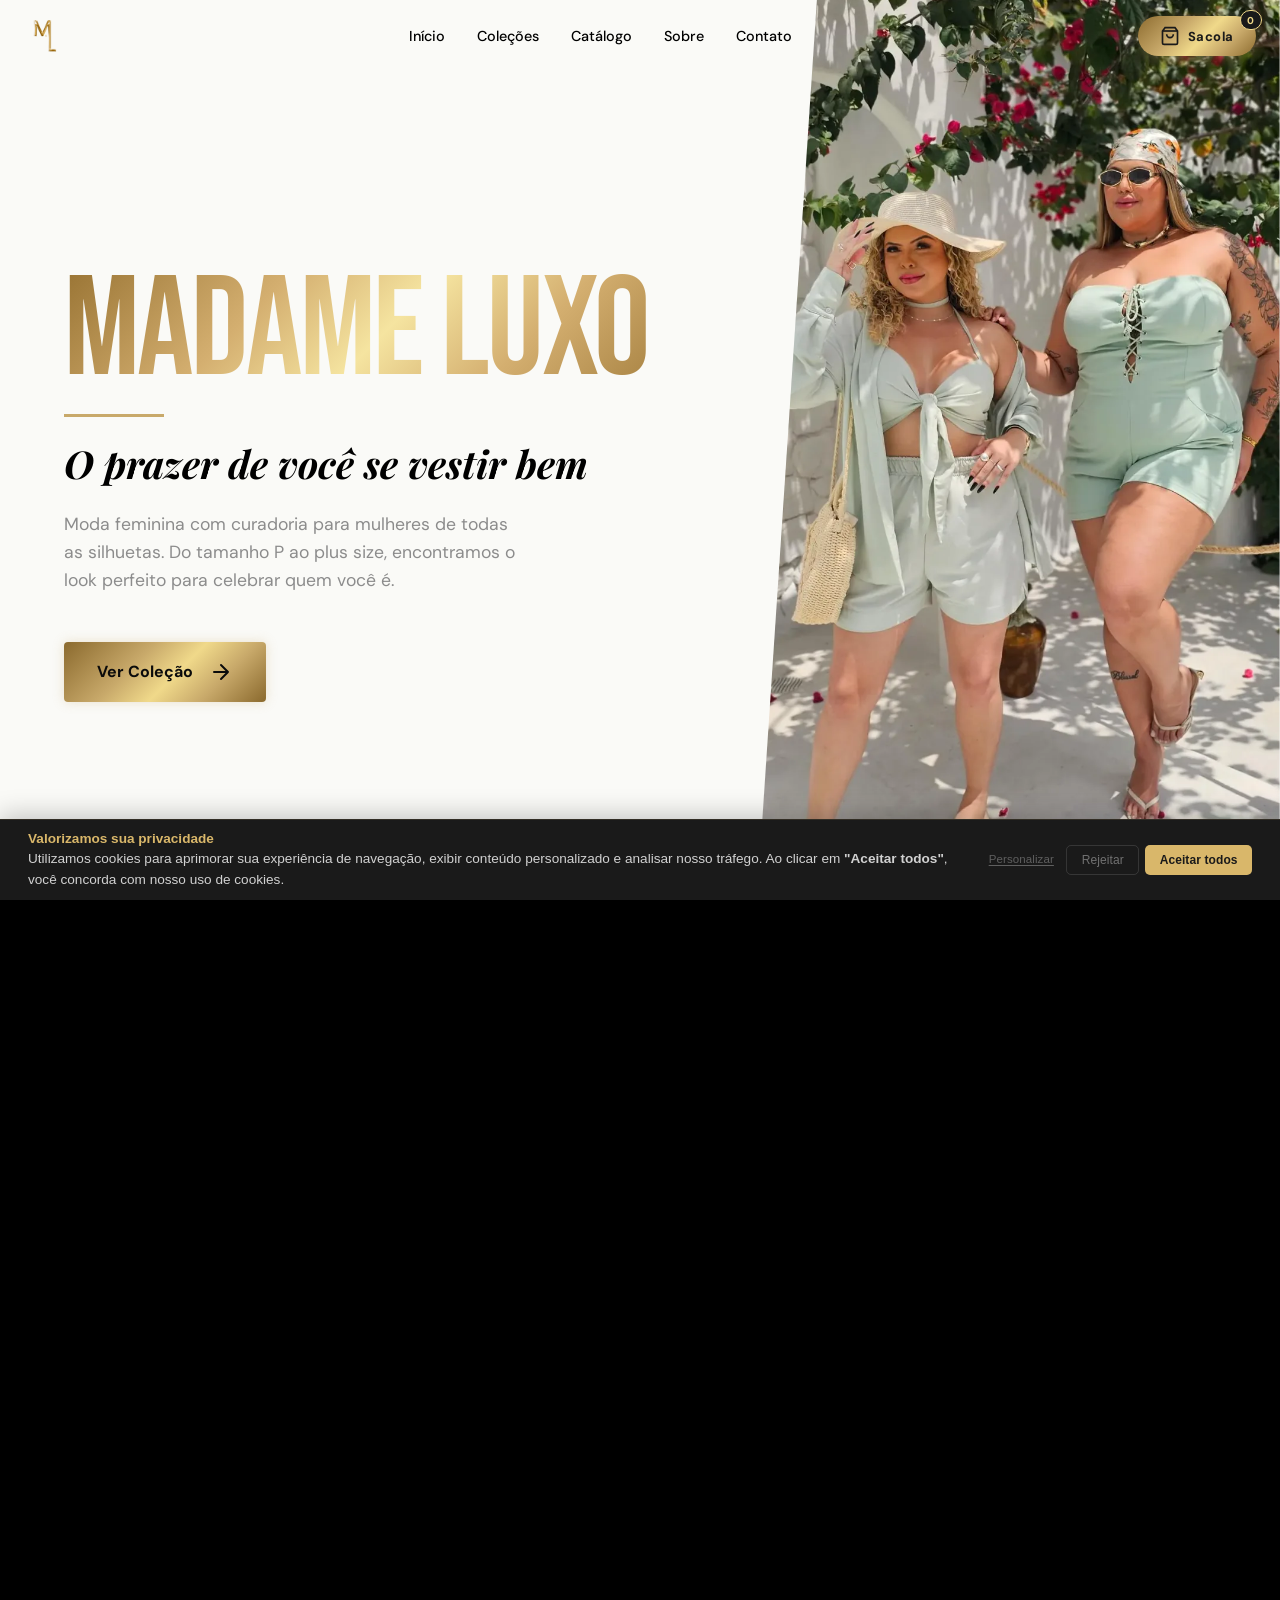
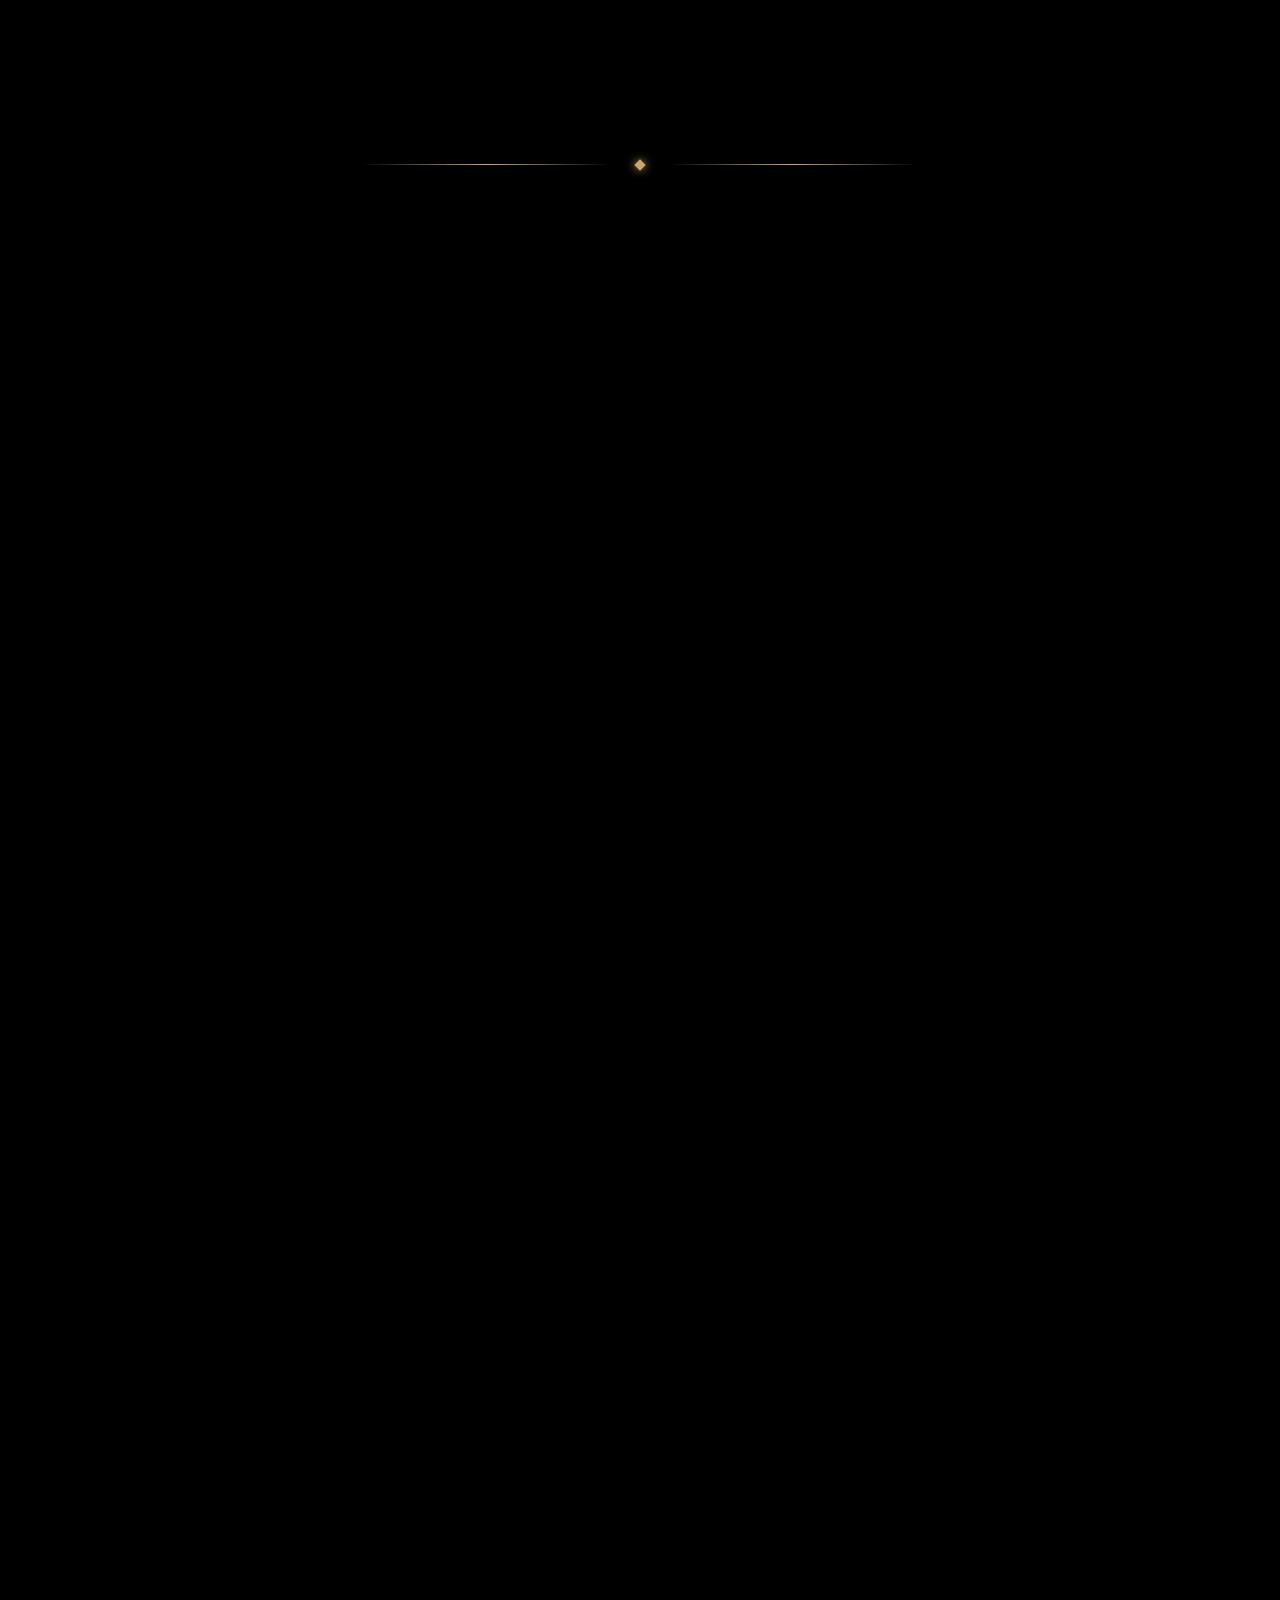
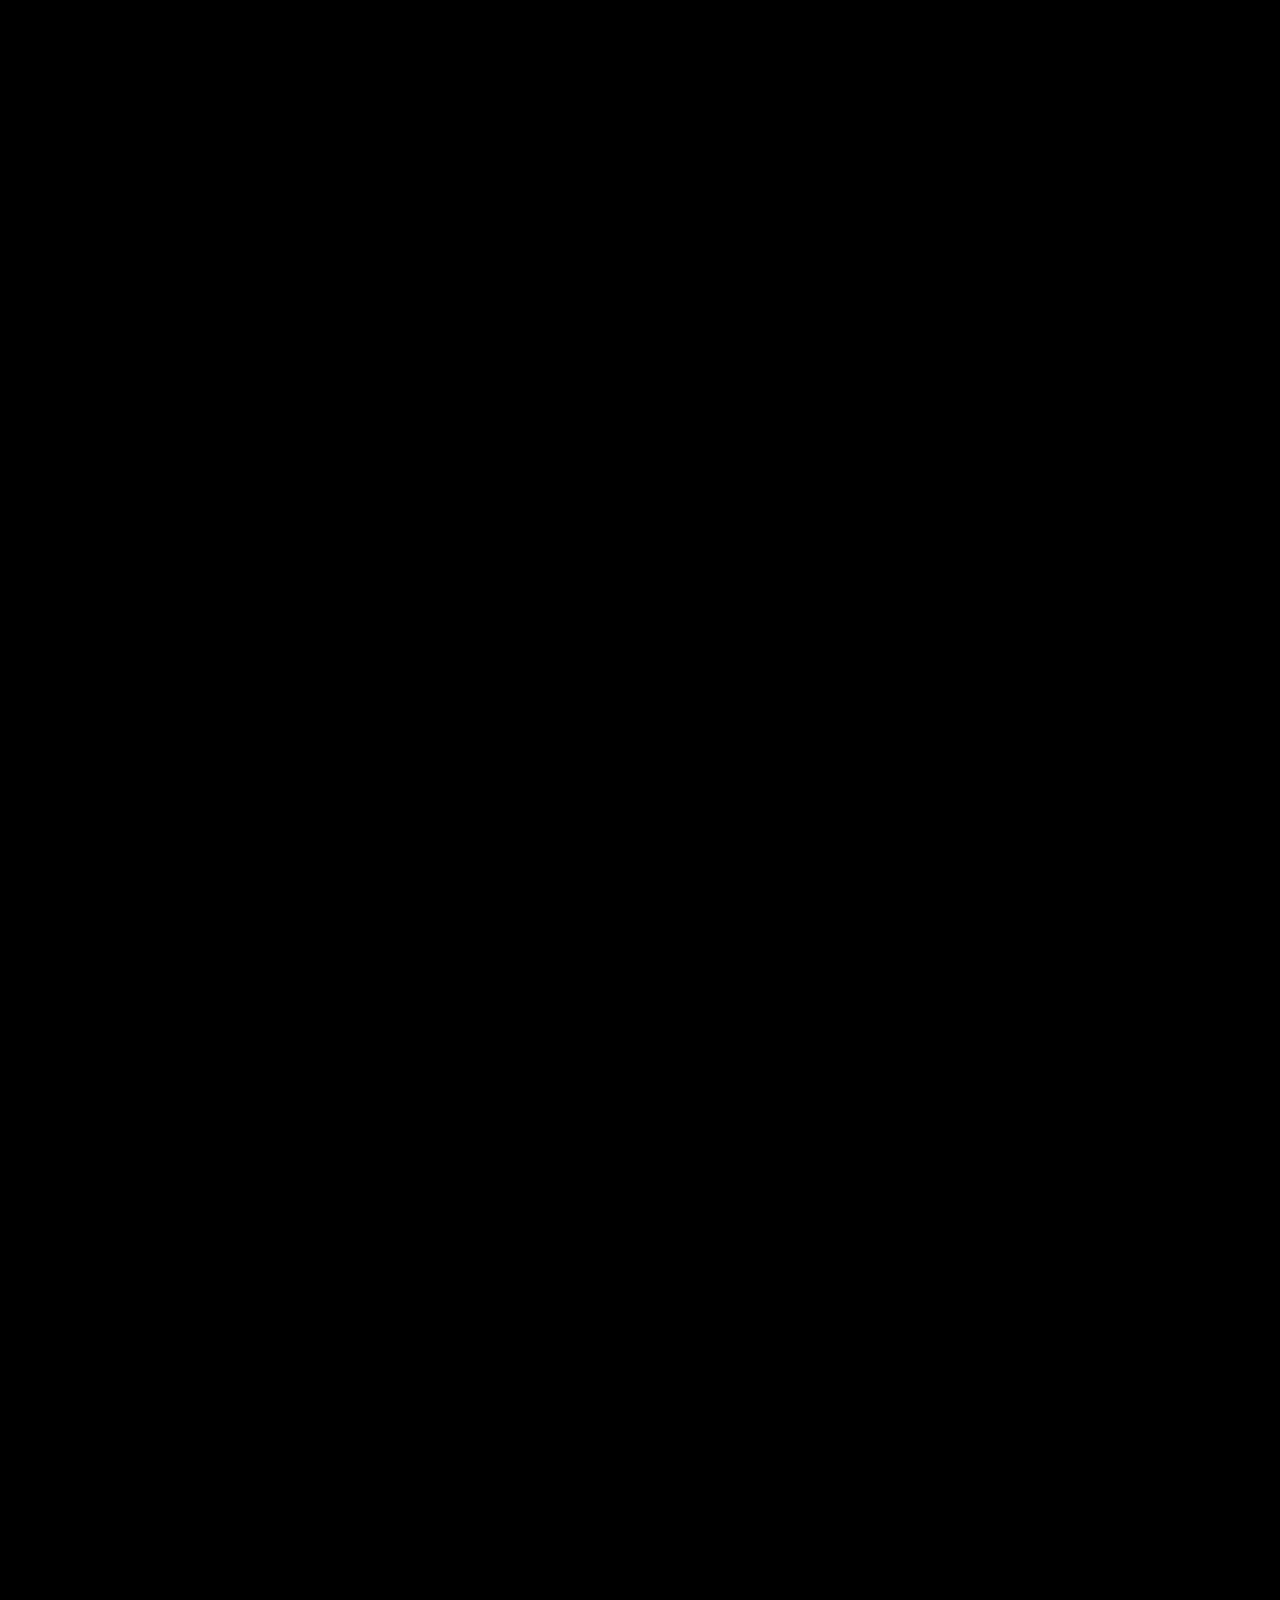
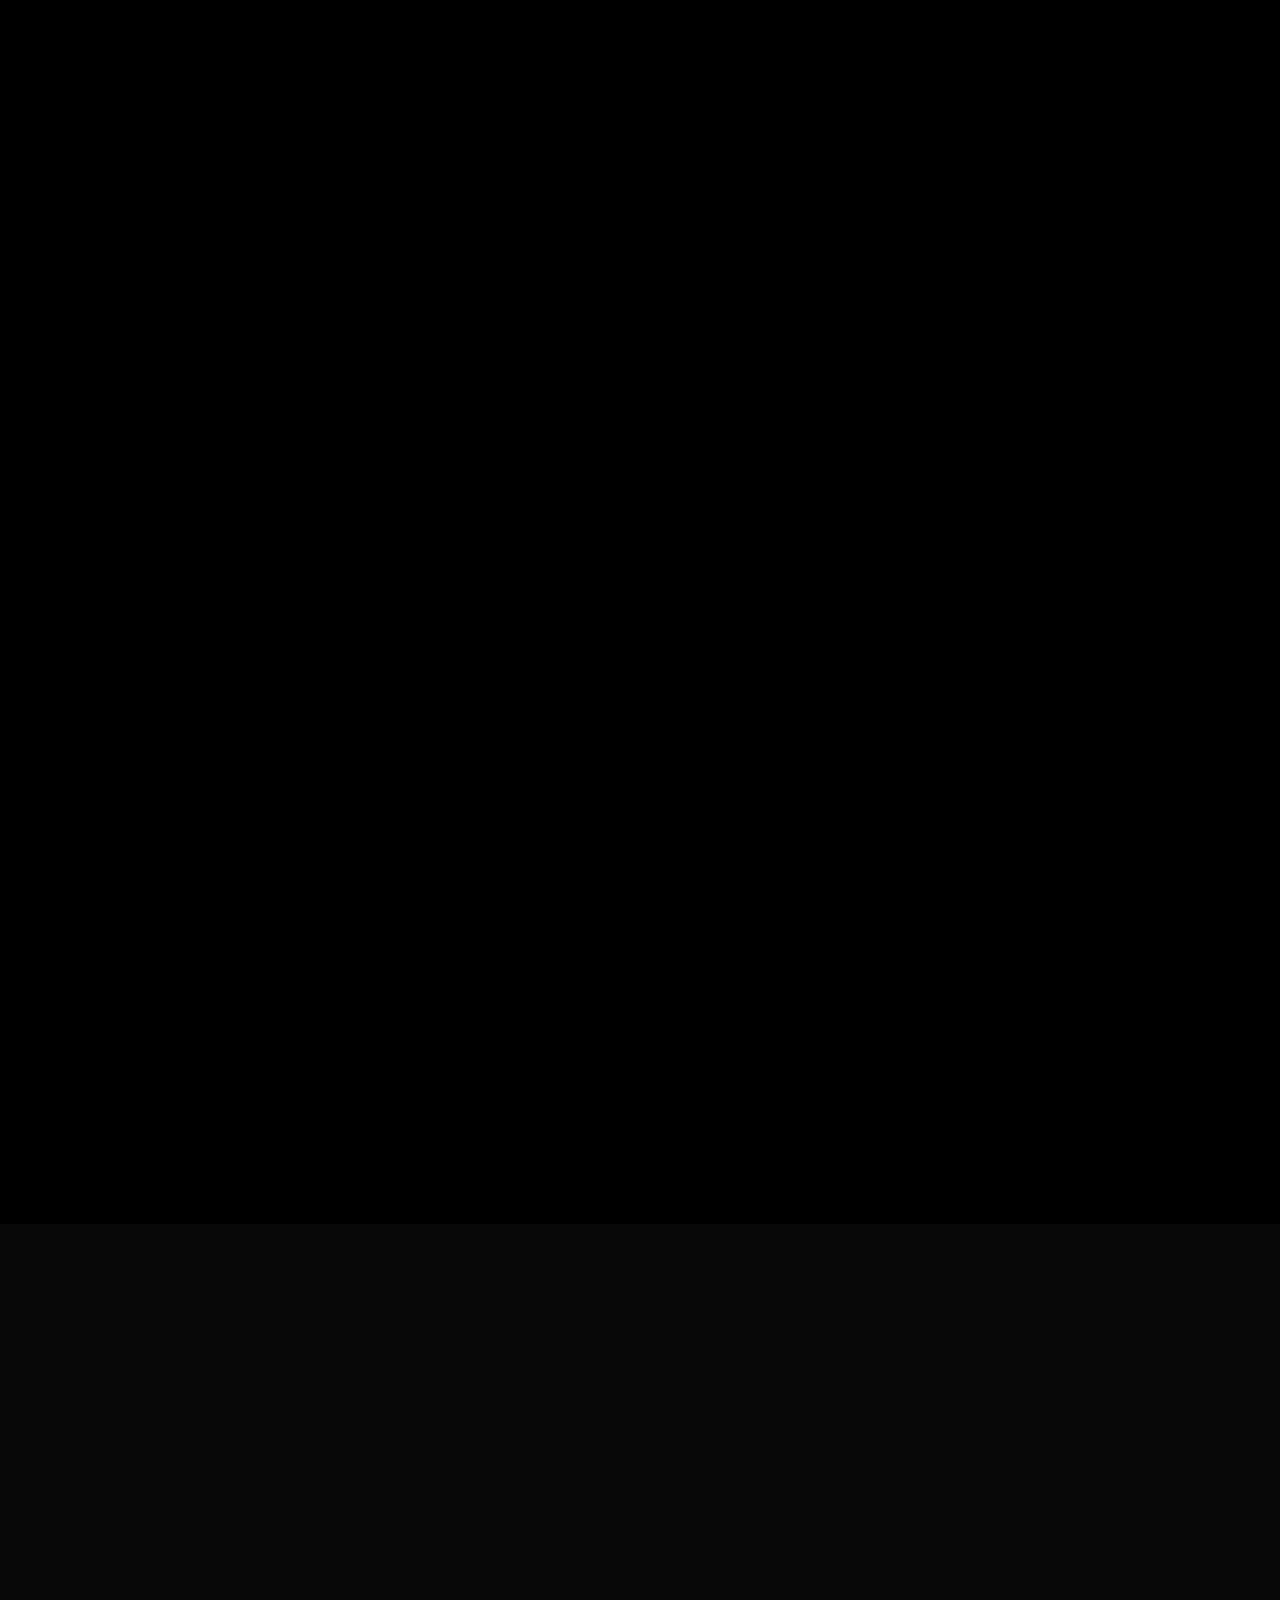
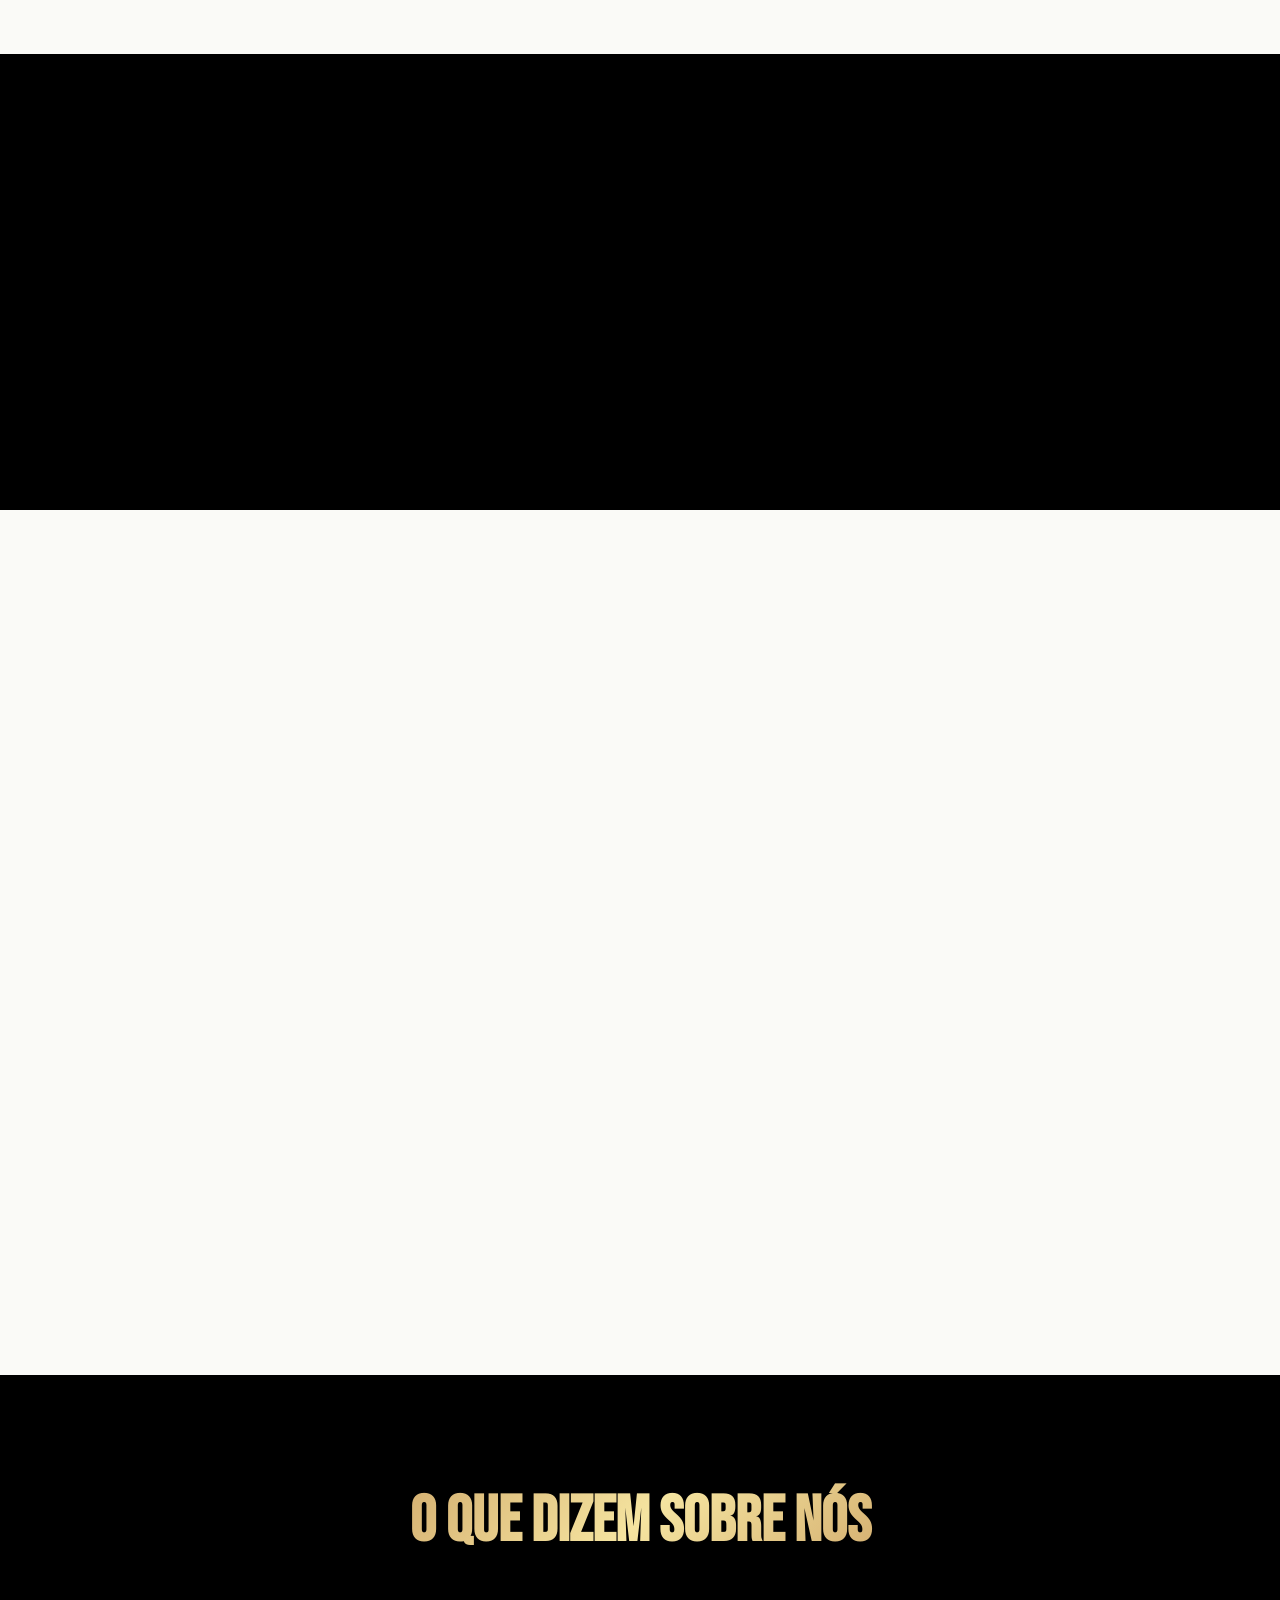
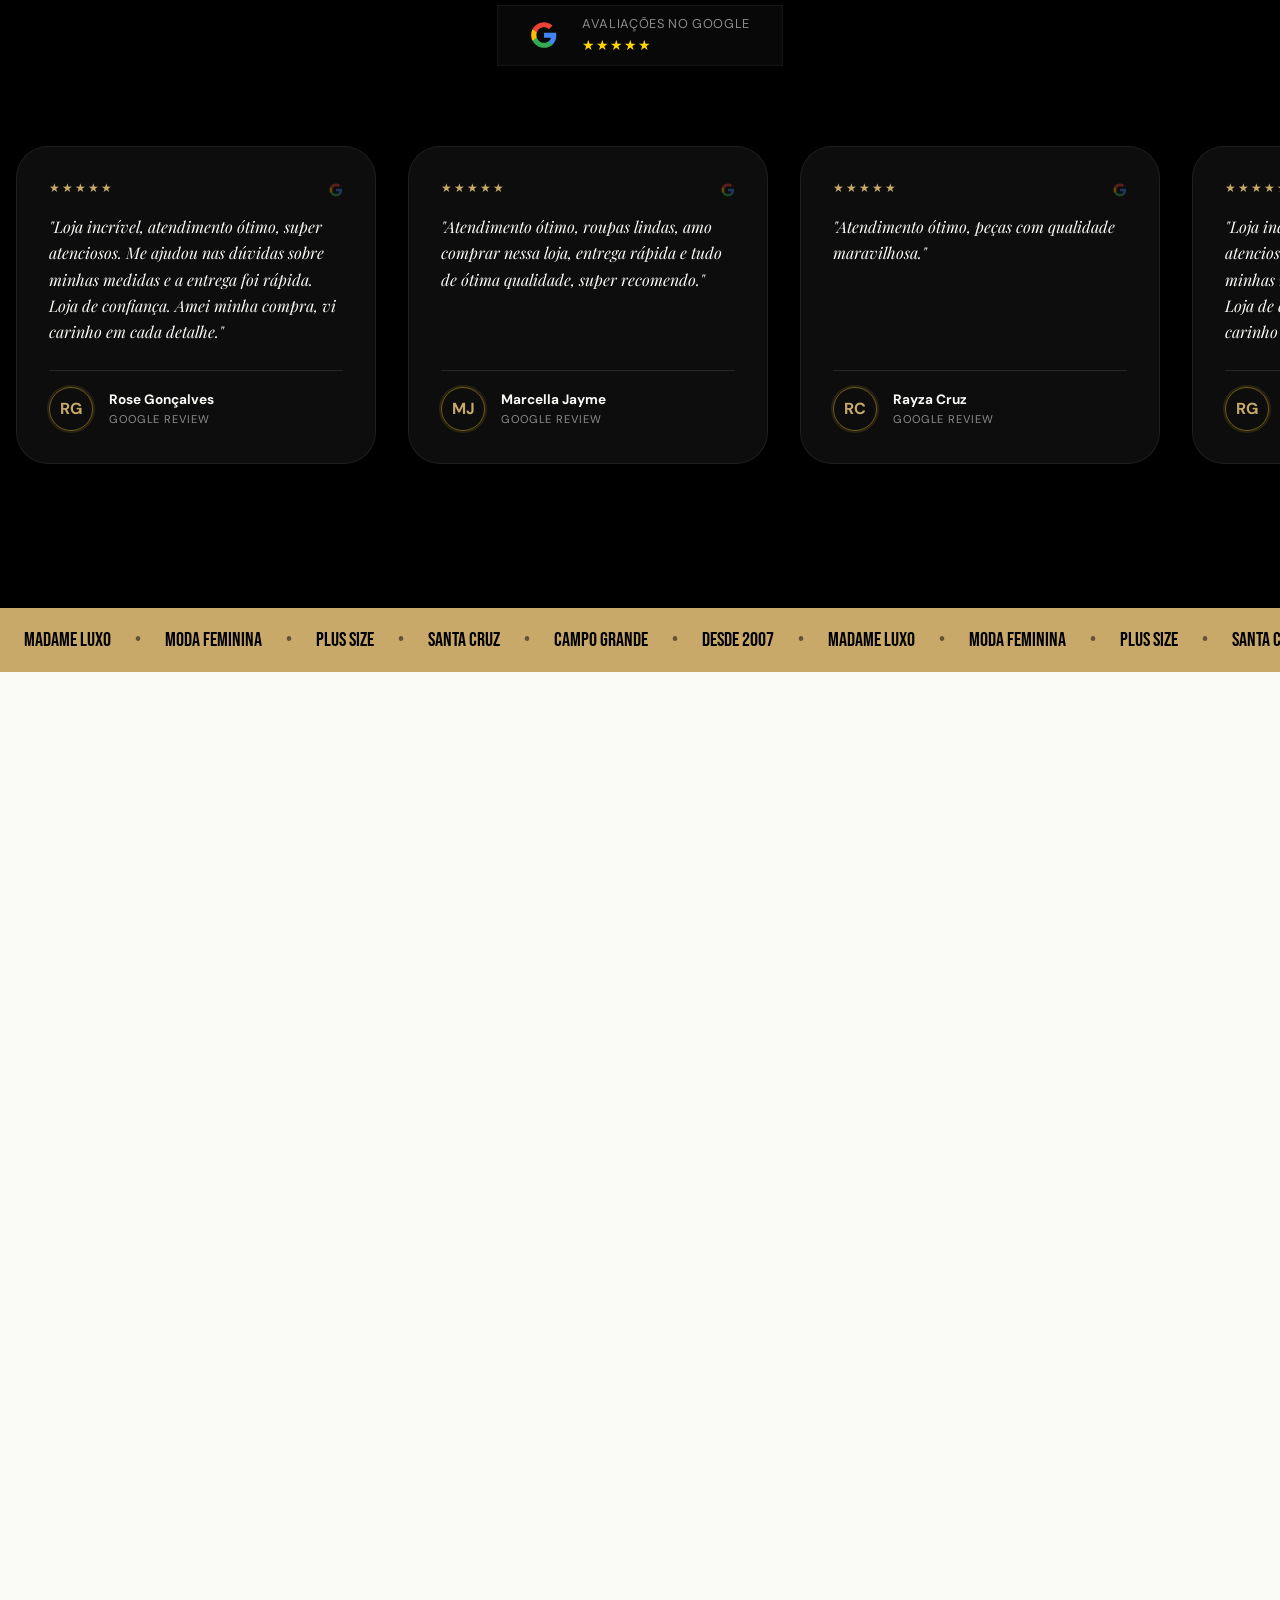
==== commit d401f912: "fix: aj pagespeed" ====
--- a/index.html
+++ b/index.html
@@ -19,11 +19,9 @@
     <meta name="geo.position" content="-22.9035;-43.2094">
     <meta name="ICBM" content="-22.9035, -43.2094">
 
-    <!-- Preloads Críticos -->
-    <link rel="preload" href="assets/madame-luxo-hero-colecao-verde-menta.webp" as="image">
-    <link rel="preload"
-        href="https://fonts.googleapis.com/css2?family=Bebas+Neue&family=DM+Sans:wght@400;500;700&family=Playfair+Display:ital,wght@1,400;1,500&display=swap"
-        as="style">
+    <!-- Preloads Críticos (LCP) -->
+    <link rel="preload" href="assets/madame-luxo-hero-colecao-verde-menta.webp" as="image" fetchpriority="high">
+    <link rel="preload" href="style.min.css" as="style">
 
     <!-- Open Graph / Compartilhamento -->
     <meta property="og:site_name" content="Madame Luxo">
@@ -51,22 +49,34 @@
 
     <title>Moda Feminina & Plus Size em Santa Cruz e Campo Grande | Madame Luxo</title>
 
-    <!-- Google Fonts (non-blocking com display=swap) -->
+    <!-- Preconnects (DNS+TLS antecipado) -->
     <link rel="preconnect" href="https://fonts.googleapis.com">
     <link rel="preconnect" href="https://fonts.gstatic.com" crossorigin>
     <link rel="preconnect" href="https://assets.cdn.filesafe.space" crossorigin>
-    <link
+    <link rel="dns-prefetch" href="https://images.unsplash.com">
+
+    <!-- Google Fonts (non-blocking, display=swap) -->
+    <link rel="preload" as="style"
         href="https://fonts.googleapis.com/css2?family=Bebas+Neue&family=DM+Sans:wght@400;500;700&family=Playfair+Display:ital,wght@1,400;1,500&display=swap"
-        rel="stylesheet" media="print" onload="this.media='all'">
+        onload="this.onload=null;this.rel='stylesheet'">
     <noscript>
         <link
             href="https://fonts.googleapis.com/css2?family=Bebas+Neue&family=DM+Sans:wght@400;500;700&family=Playfair+Display:ital,wght@1,400;1,500&display=swap"
             rel="stylesheet">
     </noscript>
 
-    <!-- CSS -->
-    <link rel="stylesheet" href="style.css">
-    <link rel="stylesheet" href="cookie-banner.css">
+    <!-- CSS principal minificado (bloqueante - necessário para LCP) -->
+    <link rel="stylesheet" href="style.min.css">
+    <!-- CSS secundário minificado (non-blocking) -->
+    <link rel="preload" href="cookie-banner.min.css" as="style" onload="this.onload=null;this.rel='stylesheet'">
+    <noscript><link rel="stylesheet" href="cookie-banner.min.css"></noscript>
+
+    <!-- PageSpeed: content-visibility pula renderização de seções offscreen (melhora INP/TBT) -->
+    <style>
+        .videos,.collection,.catalogo-section,.pain-solution,.features,.about,
+        .faq,.location,.footer{content-visibility:auto;contain-intrinsic-size:auto 800px}
+        .pmodal-overlay{content-visibility:auto;contain-intrinsic-size:auto 600px}
+    </style>
 
     <!-- Favicon -->
     <link rel="icon" type="image/x-icon" href="assets/favicon-madame-luxo.ico">
@@ -308,8 +318,11 @@
     <nav class="navbar" id="navbar" role="navigation" aria-label="Navegação principal">
         <div class="nav-container">
             <a href="#inicio" class="nav-logo" aria-label="Madame Luxo - Página inicial">
-                <img src="assets/logo-madame-luxo-desktop.webp" alt="Logo Madame Luxo" width="180" height="50"
-                    loading="eager">
+                <picture>
+                    <source media="(max-width: 768px)" srcset="assets/logo-madame-luxo-mobile.webp">
+                    <img src="assets/logo-madame-luxo-desktop.webp" alt="Logo Madame Luxo"
+                        width="180" height="50" loading="eager" fetchpriority="high" decoding="async">
+                </picture>
             </a>
 
             <button class="nav-toggle" id="navToggle" aria-label="Abrir menu" aria-expanded="false"
@@ -379,12 +392,10 @@
             <div class="videos-grid" role="list">
                 <article class="video-card" role="listitem">
                     <div class="video-wrapper">
-                        <video autoplay muted loop playsinline poster="assets/madame-luxo-hero-colecao-verde-menta.webp"
-                            class="video-element">
-                            <source
-                                src="https://assets.cdn.filesafe.space/7hzaWcGgawCV1WudlwA7/media/69d95d9761984c734e07ba95.mp4"
-                                type="video/mp4">
-                        </video>
+                        <video muted loop playsinline preload="none"
+                            poster="assets/madame-luxo-hero-colecao-verde-menta.webp"
+                            class="video-element lazy-video"
+                            data-src="https://assets.cdn.filesafe.space/7hzaWcGgawCV1WudlwA7/media/69d95d9761984c734e07ba95.mp4"></video>
                         <div class="video-overlay">
                             <span class="video-category">Coleção</span>
                         </div>
@@ -393,12 +404,10 @@
 
                 <article class="video-card" role="listitem">
                     <div class="video-wrapper">
-                        <video autoplay muted loop playsinline
-                            poster="assets/madame-luxo-conjunto-preto-plus-size-inclusiva.webp" class="video-element">
-                            <source
-                                src="https://assets.cdn.filesafe.space/7hzaWcGgawCV1WudlwA7/media/69d95d97019dc508d3163f22.mp4"
-                                type="video/mp4">
-                        </video>
+                        <video muted loop playsinline preload="none"
+                            poster="assets/madame-luxo-conjunto-preto-plus-size-inclusiva.webp"
+                            class="video-element lazy-video"
+                            data-src="https://assets.cdn.filesafe.space/7hzaWcGgawCV1WudlwA7/media/69d95d97019dc508d3163f22.mp4"></video>
                         <div class="video-overlay">
                             <span class="video-category">Estilo</span>
                         </div>
@@ -407,12 +416,10 @@
 
                 <article class="video-card" role="listitem">
                     <div class="video-wrapper">
-                        <video autoplay muted loop playsinline
-                            poster="assets/madame-luxo-macacao-longo-azul-claro-plus-size.webp" class="video-element">
-                            <source
-                                src="https://assets.cdn.filesafe.space/7hzaWcGgawCV1WudlwA7/media/69d95d9723917331fbd58d22.mp4"
-                                type="video/mp4">
-                        </video>
+                        <video muted loop playsinline preload="none"
+                            poster="assets/madame-luxo-macacao-longo-azul-claro-plus-size.webp"
+                            class="video-element lazy-video"
+                            data-src="https://assets.cdn.filesafe.space/7hzaWcGgawCV1WudlwA7/media/69d95d9723917331fbd58d22.mp4"></video>
                         <div class="video-overlay">
                             <span class="video-category">Tendências</span>
                         </div>
@@ -421,12 +428,10 @@
 
                 <article class="video-card" role="listitem">
                     <div class="video-wrapper">
-                        <video autoplay muted loop playsinline
-                            poster="assets/madame-luxo-moda-feminina-marrom-plus-size.webp" class="video-element">
-                            <source
-                                src="https://assets.cdn.filesafe.space/7hzaWcGgawCV1WudlwA7/media/69d95d9723917331fbd58d23.mp4"
-                                type="video/mp4">
-                        </video>
+                        <video muted loop playsinline preload="none"
+                            poster="assets/madame-luxo-moda-feminina-marrom-plus-size.webp"
+                            class="video-element lazy-video"
+                            data-src="https://assets.cdn.filesafe.space/7hzaWcGgawCV1WudlwA7/media/69d95d9723917331fbd58d23.mp4"></video>
                         <div class="video-overlay">
                             <span class="video-category">Exclusivo</span>
                         </div>
@@ -456,7 +461,7 @@
                 <article class="bento-cell bento-cell-large" role="listitem">
                     <img src="assets/madame-luxo-vestido-longo-listrado-azul.webp"
                         alt="Modelo usando vestido longo listrado azul e branco da coleção Madame Luxo"
-                        class="bento-image bento-image--top" width="800" height="600" loading="lazy">
+                        class="bento-image bento-image--top" width="800" height="600" loading="lazy" decoding="async">
                     <div class="bento-overlay">
                         <h3 class="bento-title">Vestidos</h3>
                         <a href="#catalogo" data-cat="vestidos" class="bento-cta" aria-label="Ver categoria Vestidos no catálogo">
@@ -469,7 +474,7 @@
                 <article class="bento-cell" role="listitem">
                     <img src="assets/madame-luxo-blusas-decote-u-varias-cores.webp"
                         alt="Arara com blusas de diversas cores com decote elegante em destaque"
-                        class="bento-image bento-image--top" width="400" height="600" loading="lazy">
+                        class="bento-image bento-image--top" width="400" height="600" loading="lazy" decoding="async">
                     <div class="bento-overlay">
                         <h3 class="bento-title">Blusas</h3>
                         <a href="#catalogo" data-cat="blusas" class="bento-cta" aria-label="Ver categoria Blusas no catálogo">
@@ -482,7 +487,7 @@
                 <article class="bento-cell" role="listitem">
                     <img src="assets/madame-luxo-macacao-longo-azul-claro-plus-size.webp"
                         alt="Modelos usando macacão longo azul claro com recortes da Madame Luxo"
-                        class="bento-image bento-image--top" width="400" height="600" loading="lazy">
+                        class="bento-image bento-image--top" width="400" height="600" loading="lazy" decoding="async">
                     <div class="bento-overlay">
                         <h3 class="bento-title">Macacão</h3>
                         <a href="#catalogo" data-cat="macacoes" class="bento-cta" aria-label="Ver categoria Macacões no catálogo">
@@ -495,7 +500,7 @@
                 <article class="bento-cell bento-cell-tall" role="listitem">
                     <img src="assets/madame-luxo-moda-feminina-marrom-plus-size.webp"
                         alt="Modelos com conjuntos elegantes na cor marrom da coleção Madame Luxo"
-                        class="bento-image bento-image--top" width="400" height="800" loading="lazy">
+                        class="bento-image bento-image--top" width="400" height="800" loading="lazy" decoding="async">
                     <div class="bento-overlay">
                         <h3 class="bento-title">Saia & Conjuntos</h3>
                         <a href="#catalogo" data-cat="saias" class="bento-cta" aria-label="Ver categoria Saias e Conjuntos no catálogo">
@@ -508,7 +513,7 @@
                 <article class="bento-cell" role="listitem">
                     <img src="assets/madame-luxo-conjunto-resort-preto-tela-plus-size.webp"
                         alt="Modelo plus size usando conjunto resort preto em tela da Madame Luxo"
-                        class="bento-image bento-image--top" width="400" height="600" loading="lazy">
+                        class="bento-image bento-image--top" width="400" height="600" loading="lazy" decoding="async">
                     <div class="bento-overlay">
                         <h3 class="bento-title">Bodys</h3>
                         <a href="#catalogo" data-cat="bodys" class="bento-cta" aria-label="Ver categoria Bodys no catálogo">
@@ -521,7 +526,7 @@
                 <article class="bento-cell bento-cell-large" role="listitem">
                     <img src="assets/madame-luxo-vestido-midi-plus-size-verde.webp"
                         alt="Modelo plus size usando vestido midi verde com recortes da Madame Luxo"
-                        class="bento-image bento-image--top" width="800" height="600" loading="lazy">
+                        class="bento-image bento-image--top" width="800" height="600" loading="lazy" decoding="async">
                     <div class="bento-overlay">
                         <h3 class="bento-title">Plus Size</h3>
                         <a href="#catalogo" data-cat="plus-size" class="bento-cta" aria-label="Ver categoria Plus Size no catálogo">
@@ -534,7 +539,7 @@
                 <article class="bento-cell" role="listitem">
                     <img src="assets/madame-luxo-conjunto-croche-off-white-feminino.webp"
                         alt="Modelo usando conjunto de crochê off-white da boutique Madame Luxo"
-                        class="bento-image bento-image--top" width="400" height="600" loading="lazy">
+                        class="bento-image bento-image--top" width="400" height="600" loading="lazy" decoding="async">
                     <div class="bento-overlay">
                         <h3 class="bento-title">Cropped</h3>
                         <a href="#catalogo" data-cat="cropped" class="bento-cta" aria-label="Ver categoria Cropped no catálogo">
@@ -545,9 +550,9 @@
 
                 <!-- Célula 8: Shorts (Agora Wide para equilibrar) -->
                 <article class="bento-cell bento-cell-wide" role="listitem">
-                    <img src="assets/madame-luxo-shorts-estilo-casual.png"
+                    <img src="assets/madame-luxo-shorts-estilo-casual.webp"
                         alt="Shorts femininos de linho da coleção de verão Madame Luxo em estilo casual chique"
-                        class="bento-image" width="800" height="400" loading="lazy">
+                        class="bento-image" width="800" height="400" loading="lazy" decoding="async">
                     <div class="bento-overlay">
                         <h3 class="bento-title">Shorts</h3>
                         <a href="#catalogo" data-cat="shorts" class="bento-cta" aria-label="Ver categoria Shorts no catálogo">
@@ -558,9 +563,9 @@
 
                 <!-- Célula 9: Acessórios -->
                 <article class="bento-cell bento-cell-wide" role="listitem">
-                    <img src="assets/madame-luxo-acessorios-luxo-feminino.png"
+                    <img src="assets/madame-luxo-acessorios-luxo-feminino.webp"
                         alt="Acessórios de luxo, incluindo bolsa de couro e joias minimalistas da Madame Luxo"
-                        class="bento-image" width="800" height="400" loading="lazy">
+                        class="bento-image" width="800" height="400" loading="lazy" decoding="async">
                     <div class="bento-overlay">
                         <h3 class="bento-title">Acessórios</h3>
                         <a href="#catalogo" data-cat="acessorios" class="bento-cta" aria-label="Ver categoria Acessórios no catálogo">
@@ -573,7 +578,7 @@
                 <article class="bento-cell" role="listitem">
                     <img src="assets/madame-luxo-macaquinho-rosa-feminino.webp"
                         alt="Modelo usando macaquinho rosa elegante da coleção Madame Luxo"
-                        class="bento-image bento-image--top" width="400" height="600" loading="lazy">
+                        class="bento-image bento-image--top" width="400" height="600" loading="lazy" decoding="async">
                     <div class="bento-overlay">
                         <h3 class="bento-title">Macaquinho</h3>
                         <a href="#catalogo" data-cat="macaquinhos" class="bento-cta" aria-label="Ver categoria Macaquinhos no catálogo">
@@ -586,7 +591,7 @@
                 <article class="bento-cell bento-cell-wide" role="listitem">
                     <img src="assets/fachada-loja-madame-luxo-vitrine.webp"
                         alt="Fachada da loja Madame Luxo with vitrine exhibiting dresses from the new collection and modern logo"
-                        class="bento-image" width="800" height="400" loading="lazy">
+                        class="bento-image" width="800" height="400" loading="lazy" decoding="async">
                     <div class="bento-overlay">
                         <h3 class="bento-title">Looks Completos</h3>
                         <a href="#catalogo" data-cat="todos" data-filter="todos" class="bento-cta" aria-label="Ver todos os produtos no catálogo">
@@ -599,7 +604,7 @@
                 <article class="bento-cell" role="listitem">
                     <img src="assets/madame-luxo-vestido-trico-listrado-colorido.webp"
                         alt="Modelo usando vestido de tricô listrado colorido da coleção Madame Luxo"
-                        class="bento-image" width="400" height="600" loading="lazy">
+                        class="bento-image" width="400" height="600" loading="lazy" decoding="async">
                     <div class="bento-overlay">
                         <h3 class="bento-title">Nova Coleção</h3>
                         <a href="#catalogo" data-cat="nova-colecao" data-filter="novidades" class="bento-cta" aria-label="Ver Nova Coleção no catálogo">
@@ -676,7 +681,7 @@
                     <article class="cat-card" data-modal="modal-p1">
                         <div class="cat-card-img-wrap">
                             <img src="https://images.unsplash.com/photo-1572804013309-59a88b7e92f1?w=600"
-                                alt="Vestido Midi Floral Manga Longa" class="cat-card-img" loading="lazy">
+                                alt="Vestido Midi Floral Manga Longa" class="cat-card-img" loading="lazy" decoding="async">
                             <span class="cat-faixa cat-faixa--ultimas">Últimas Unidades</span>
                             <span class="cat-badge">−18%</span>
                         </div>
@@ -691,7 +696,7 @@
                     <article class="cat-card" data-modal="modal-p2">
                         <div class="cat-card-img-wrap">
                             <img src="https://images.unsplash.com/photo-1585487000160-6ebcfceb0d03?w=600"
-                                alt="Vestido Longo Ombro a Ombro Listra" class="cat-card-img" loading="lazy">
+                                alt="Vestido Longo Ombro a Ombro Listra" class="cat-card-img" loading="lazy" decoding="async">
                             <span class="cat-faixa cat-faixa--oferta">Oferta Especial</span>
                             <span class="cat-badge">−23%</span>
                         </div>
@@ -706,7 +711,7 @@
                     <article class="cat-card" data-modal="modal-p3">
                         <div class="cat-card-img-wrap">
                             <img src="https://images.unsplash.com/photo-1595777457583-95e059d581b8?w=600"
-                                alt="Vestido Curto Babado Festa" class="cat-card-img" loading="lazy">
+                                alt="Vestido Curto Babado Festa" class="cat-card-img" loading="lazy" decoding="async">
                             <span class="cat-faixa cat-faixa--ultimas">Últimas Unidades</span>
                             <span class="cat-badge">−21%</span>
                         </div>
@@ -727,7 +732,7 @@
                     <article class="cat-card" data-modal="modal-p1">
                         <div class="cat-card-img-wrap">
                             <img src="https://images.unsplash.com/photo-1572804013309-59a88b7e92f1?w=600"
-                                alt="Vestido Midi Floral Manga Longa" class="cat-card-img" loading="lazy">
+                                alt="Vestido Midi Floral Manga Longa" class="cat-card-img" loading="lazy" decoding="async">
                             <span class="cat-badge">−18%</span>
                         </div>
                         <div class="cat-card-info">
@@ -741,7 +746,7 @@
                     <article class="cat-card" data-modal="modal-p2">
                         <div class="cat-card-img-wrap">
                             <img src="https://images.unsplash.com/photo-1585487000160-6ebcfceb0d03?w=600"
-                                alt="Vestido Longo Ombro a Ombro Listra" class="cat-card-img" loading="lazy">
+                                alt="Vestido Longo Ombro a Ombro Listra" class="cat-card-img" loading="lazy" decoding="async">
                             <span class="cat-badge">−23%</span>
                         </div>
                         <div class="cat-card-info">
@@ -755,7 +760,7 @@
                     <article class="cat-card" data-modal="modal-p3">
                         <div class="cat-card-img-wrap">
                             <img src="https://images.unsplash.com/photo-1595777457583-95e059d581b8?w=600"
-                                alt="Vestido Curto Babado Festa" class="cat-card-img" loading="lazy">
+                                alt="Vestido Curto Babado Festa" class="cat-card-img" loading="lazy" decoding="async">
                             <span class="cat-badge">−21%</span>
                         </div>
                         <div class="cat-card-info">
@@ -775,7 +780,7 @@
                     <article class="cat-card" data-modal="modal-p4">
                         <div class="cat-card-img-wrap">
                             <img src="https://images.unsplash.com/photo-1509631179647-0177331693ae?w=600"
-                                alt="Macacão Pantacourt Linho Bege" class="cat-card-img" loading="lazy">
+                                alt="Macacão Pantacourt Linho Bege" class="cat-card-img" loading="lazy" decoding="async">
                             <span class="cat-badge">−15%</span>
                         </div>
                         <div class="cat-card-info">
@@ -789,7 +794,7 @@
                     <article class="cat-card" data-modal="modal-p5">
                         <div class="cat-card-img-wrap">
                             <img src="https://images.unsplash.com/photo-1558769132-cb1aea458c5e?w=600"
-                                alt="Macacão Curto Jeans Destroyed" class="cat-card-img" loading="lazy">
+                                alt="Macacão Curto Jeans Destroyed" class="cat-card-img" loading="lazy" decoding="async">
                             <span class="cat-badge">−15%</span>
                         </div>
                         <div class="cat-card-info">
@@ -803,7 +808,7 @@
                     <article class="cat-card" data-modal="modal-p6">
                         <div class="cat-card-img-wrap">
                             <img src="https://images.unsplash.com/photo-1562157873-818bc0726f68?w=600"
-                                alt="Macacão Ciganinha Estampado" class="cat-card-img" loading="lazy">
+                                alt="Macacão Ciganinha Estampado" class="cat-card-img" loading="lazy" decoding="async">
                             <span class="cat-badge">−19%</span>
                         </div>
                         <div class="cat-card-info">
@@ -823,7 +828,7 @@
                     <article class="cat-card" data-modal="modal-p7">
                         <div class="cat-card-img-wrap">
                             <img src="https://images.unsplash.com/photo-1591047139829-d91aecb6caea?w=600"
-                                alt="Conjunto Saia + Blusa Linho Rosa" class="cat-card-img" loading="lazy">
+                                alt="Conjunto Saia + Blusa Linho Rosa" class="cat-card-img" loading="lazy" decoding="async">
                             <span class="cat-badge">−17%</span>
                         </div>
                         <div class="cat-card-info">
@@ -837,7 +842,7 @@
                     <article class="cat-card" data-modal="modal-p9">
                         <div class="cat-card-img-wrap">
                             <img src="https://images.unsplash.com/photo-1586771107445-d3ca888129ff?w=600"
-                                alt="Conjunto Saia Jeans + Top Cropped" class="cat-card-img" loading="lazy">
+                                alt="Conjunto Saia Jeans + Top Cropped" class="cat-card-img" loading="lazy" decoding="async">
                             <span class="cat-badge">−18%</span>
                         </div>
                         <div class="cat-card-info">
@@ -857,7 +862,7 @@
                     <article class="cat-card" data-modal="modal-p8">
                         <div class="cat-card-img-wrap">
                             <img src="https://images.unsplash.com/photo-1551803091-e20673f15770?w=600"
-                                alt="Saia Midi Plissada Verde Oliva" class="cat-card-img" loading="lazy">
+                                alt="Saia Midi Plissada Verde Oliva" class="cat-card-img" loading="lazy" decoding="async">
                             <span class="cat-badge">−23%</span>
                         </div>
                         <div class="cat-card-info">
@@ -877,7 +882,7 @@
                     <article class="cat-card" data-modal="modal-p10">
                         <div class="cat-card-img-wrap">
                             <img src="https://images.unsplash.com/photo-1602488283247-29bf1f5b148a?w=600"
-                                alt="Body Manga Longa Canelado Preto" class="cat-card-img" loading="lazy">
+                                alt="Body Manga Longa Canelado Preto" class="cat-card-img" loading="lazy" decoding="async">
                             <span class="cat-badge">−14%</span>
                         </div>
                         <div class="cat-card-info">
@@ -891,7 +896,7 @@
                     <article class="cat-card" data-modal="modal-p11">
                         <div class="cat-card-img-wrap">
                             <img src="https://images.unsplash.com/photo-1566479179817-f0eed2c3fbf2?w=600"
-                                alt="Body Decote V Renda Off White" class="cat-card-img" loading="lazy">
+                                alt="Body Decote V Renda Off White" class="cat-card-img" loading="lazy" decoding="async">
                             <span class="cat-badge">−11%</span>
                         </div>
                         <div class="cat-card-info">
@@ -905,7 +910,7 @@
                     <article class="cat-card" data-modal="modal-p12">
                         <div class="cat-card-img-wrap">
                             <img src="https://images.unsplash.com/photo-1518611012118-696072aa579a?w=600"
-                                alt="Body Alcinha Fitness Compressão" class="cat-card-img" loading="lazy">
+                                alt="Body Alcinha Fitness Compressão" class="cat-card-img" loading="lazy" decoding="async">
                             <span class="cat-badge">−19%</span>
                         </div>
                         <div class="cat-card-info">
@@ -925,7 +930,7 @@
                     <article class="cat-card" data-modal="modal-p13">
                         <div class="cat-card-img-wrap">
                             <img src="https://images.unsplash.com/photo-1567401893414-76b7b1e5a7a5?w=600"
-                                alt="Cropped Tricô Manga Curta Caramelo" class="cat-card-img" loading="lazy">
+                                alt="Cropped Tricô Manga Curta Caramelo" class="cat-card-img" loading="lazy" decoding="async">
                             <span class="cat-badge">−20%</span>
                         </div>
                         <div class="cat-card-info">
@@ -939,7 +944,7 @@
                     <article class="cat-card" data-modal="modal-p14">
                         <div class="cat-card-img-wrap">
                             <img src="https://images.unsplash.com/photo-1578632749014-ca77efd052eb?w=600"
-                                alt="Cropped Estampado Tie Dye" class="cat-card-img" loading="lazy">
+                                alt="Cropped Estampado Tie Dye" class="cat-card-img" loading="lazy" decoding="async">
                             <span class="cat-badge">−17%</span>
                         </div>
                         <div class="cat-card-info">
@@ -953,7 +958,7 @@
                     <article class="cat-card" data-modal="modal-p15">
                         <div class="cat-card-img-wrap">
                             <img src="https://images.unsplash.com/photo-1576185850227-1f72b7f8d483?w=600"
-                                alt="Cropped Alcinha Satin Acetinado" class="cat-card-img" loading="lazy">
+                                alt="Cropped Alcinha Satin Acetinado" class="cat-card-img" loading="lazy" decoding="async">
                             <span class="cat-badge">−17%</span>
                         </div>
                         <div class="cat-card-info">
@@ -973,7 +978,7 @@
                     <article class="cat-card" data-modal="modal-p16">
                         <div class="cat-card-img-wrap">
                             <img src="https://images.unsplash.com/photo-1572804013309-59a88b7e92f1?w=600"
-                                alt="Vestido Floral Plus Size Midi" class="cat-card-img" loading="lazy">
+                                alt="Vestido Floral Plus Size Midi" class="cat-card-img" loading="lazy" decoding="async">
                             <span class="cat-badge">−17%</span>
                         </div>
                         <div class="cat-card-info">
@@ -987,7 +992,7 @@
                     <article class="cat-card" data-modal="modal-p17">
                         <div class="cat-card-img-wrap">
                             <img src="https://images.unsplash.com/photo-1594938298603-c8148c4b4d5c?w=600"
-                                alt="Calça Wide Leg Plus Size Preta" class="cat-card-img" loading="lazy">
+                                alt="Calça Wide Leg Plus Size Preta" class="cat-card-img" loading="lazy" decoding="async">
                             <span class="cat-badge">−17%</span>
                         </div>
                         <div class="cat-card-info">
@@ -1001,7 +1006,7 @@
                     <article class="cat-card" data-modal="modal-p18">
                         <div class="cat-card-img-wrap">
                             <img src="https://images.unsplash.com/photo-1566479179817-f0eed2c3fbf2?w=600"
-                                alt="Blusa Plus Size Manga Bufante Estampada" class="cat-card-img" loading="lazy">
+                                alt="Blusa Plus Size Manga Bufante Estampada" class="cat-card-img" loading="lazy" decoding="async">
                             <span class="cat-badge">−17%</span>
                         </div>
                         <div class="cat-card-info">
@@ -1021,7 +1026,7 @@
                     <article class="cat-card" data-modal="modal-p19">
                         <div class="cat-card-img-wrap">
                             <img src="https://images.unsplash.com/photo-1591047139829-d91aecb6caea?w=600"
-                                alt="Short Jeans Cintura Alta Destroyed" class="cat-card-img" loading="lazy">
+                                alt="Short Jeans Cintura Alta Destroyed" class="cat-card-img" loading="lazy" decoding="async">
                             <span class="cat-badge">−15%</span>
                         </div>
                         <div class="cat-card-info">
@@ -1035,7 +1040,7 @@
                     <article class="cat-card" data-modal="modal-p20">
                         <div class="cat-card-img-wrap">
                             <img src="https://images.unsplash.com/photo-1596783074918-c84cb06531ca?w=600"
-                                alt="Short de Alfaiataria Marrom" class="cat-card-img" loading="lazy">
+                                alt="Short de Alfaiataria Marrom" class="cat-card-img" loading="lazy" decoding="async">
                             <span class="cat-badge">−17%</span>
                         </div>
                         <div class="cat-card-info">
@@ -1049,7 +1054,7 @@
                     <article class="cat-card" data-modal="modal-p21">
                         <div class="cat-card-img-wrap">
                             <img src="https://images.unsplash.com/photo-1518611012118-696072aa579a?w=600"
-                                alt="Short Fitness Suplex Cintura Alta" class="cat-card-img" loading="lazy">
+                                alt="Short Fitness Suplex Cintura Alta" class="cat-card-img" loading="lazy" decoding="async">
                             <span class="cat-badge">−20%</span>
                         </div>
                         <div class="cat-card-info">
@@ -1069,7 +1074,7 @@
                     <article class="cat-card" data-modal="modal-p22">
                         <div class="cat-card-img-wrap">
                             <img src="https://images.unsplash.com/photo-1548036328-c9fa89d128fa?w=600"
-                                alt="Bolsa Tiracolo Couro Caramelo" class="cat-card-img" loading="lazy">
+                                alt="Bolsa Tiracolo Couro Caramelo" class="cat-card-img" loading="lazy" decoding="async">
                             <span class="cat-badge">−20%</span>
                         </div>
                         <div class="cat-card-info">
@@ -1083,7 +1088,7 @@
                     <article class="cat-card" data-modal="modal-p23">
                         <div class="cat-card-img-wrap">
                             <img src="https://images.unsplash.com/photo-1624222247344-550fb60583dc?w=600"
-                                alt="Cinto Largo Trançado Preto" class="cat-card-img" loading="lazy">
+                                alt="Cinto Largo Trançado Preto" class="cat-card-img" loading="lazy" decoding="async">
                             <span class="cat-badge">−17%</span>
                         </div>
                         <div class="cat-card-info">
@@ -1097,7 +1102,7 @@
                     <article class="cat-card" data-modal="modal-p24">
                         <div class="cat-card-img-wrap">
                             <img src="https://images.unsplash.com/photo-1601924921557-45e6dea0a157?w=600"
-                                alt="Lenço Seda Floral Estampado" class="cat-card-img" loading="lazy">
+                                alt="Lenço Seda Floral Estampado" class="cat-card-img" loading="lazy" decoding="async">
                             <span class="cat-badge">−13%</span>
                         </div>
                         <div class="cat-card-info">
@@ -1117,7 +1122,7 @@
                     <article class="cat-card" data-modal="modal-p25">
                         <div class="cat-card-img-wrap">
                             <img src="https://images.unsplash.com/photo-1562157873-818bc0726f68?w=600"
-                                alt="Macaquinho Floral Alça Fina" class="cat-card-img" loading="lazy">
+                                alt="Macaquinho Floral Alça Fina" class="cat-card-img" loading="lazy" decoding="async">
                             <span class="cat-badge">−15%</span>
                         </div>
                         <div class="cat-card-info">
@@ -1131,7 +1136,7 @@
                     <article class="cat-card" data-modal="modal-p26">
                         <div class="cat-card-img-wrap">
                             <img src="https://images.unsplash.com/photo-1599643478518-a784e5dc4c8f?w=600"
-                                alt="Macaquinho Canelado Liso" class="cat-card-img" loading="lazy">
+                                alt="Macaquinho Canelado Liso" class="cat-card-img" loading="lazy" decoding="async">
                             <span class="cat-badge">−15%</span>
                         </div>
                         <div class="cat-card-info">
@@ -1145,7 +1150,7 @@
                     <article class="cat-card" data-modal="modal-p27">
                         <div class="cat-card-img-wrap">
                             <img src="https://images.unsplash.com/photo-1558769132-cb1aea458c5e?w=600"
-                                alt="Macaquinho Jeans Short Destroyed" class="cat-card-img" loading="lazy">
+                                alt="Macaquinho Jeans Short Destroyed" class="cat-card-img" loading="lazy" decoding="async">
                             <span class="cat-badge">−14%</span>
                         </div>
                         <div class="cat-card-info">
@@ -1165,7 +1170,7 @@
                     <article class="cat-card" data-modal="modal-p28">
                         <div class="cat-card-img-wrap">
                             <img src="https://images.unsplash.com/photo-1515372039744-b8f02a3ae446?w=600"
-                                alt="Vestido Midi Cetim Nova Coleção" class="cat-card-img" loading="lazy">
+                                alt="Vestido Midi Cetim Nova Coleção" class="cat-card-img" loading="lazy" decoding="async">
                             <span class="cat-badge-novo">Novo</span>
                             <span class="cat-badge">−13%</span>
                         </div>
@@ -1180,7 +1185,7 @@
                     <article class="cat-card" data-modal="modal-p29">
                         <div class="cat-card-img-wrap">
                             <img src="https://images.unsplash.com/photo-1591047139829-d91aecb6caea?w=600"
-                                alt="Conjunto Linho Calça + Cropped" class="cat-card-img" loading="lazy">
+                                alt="Conjunto Linho Calça + Cropped" class="cat-card-img" loading="lazy" decoding="async">
                             <span class="cat-badge-novo">Novo</span>
                             <span class="cat-badge">−14%</span>
                         </div>
@@ -1195,7 +1200,7 @@
                     <article class="cat-card" data-modal="modal-p30">
                         <div class="cat-card-img-wrap">
                             <img src="https://images.unsplash.com/photo-1566479179817-f0eed2c3fbf2?w=600"
-                                alt="Blusa Transparência Tule Bordado" class="cat-card-img" loading="lazy">
+                                alt="Blusa Transparência Tule Bordado" class="cat-card-img" loading="lazy" decoding="async">
                             <span class="cat-badge-novo">Novo</span>
                             <span class="cat-badge">−15%</span>
                         </div>
@@ -2508,8 +2513,16 @@
             </button>
             <div class="pmodal-inner">
                 <div class="pmodal-galeria">
-                    <!-- Imagem principal (desktop) -->
-                    <img id="pimg-dinamico" src="" alt="" class="pmodal-img-main">
+                    <!-- Imagem principal (desktop) com setas pra navegar entre as imagens -->
+                    <div class="pmodal-main-wrap">
+                        <button type="button" class="pmodal-main-arrow pmodal-main-arrow--prev" id="pmodal-main-prev" aria-label="Imagem anterior" hidden>
+                            <svg width="22" height="22" viewBox="0 0 24 24" fill="none" stroke="currentColor" stroke-width="2.5"><polyline points="15 18 9 12 15 6"/></svg>
+                        </button>
+                        <img id="pimg-dinamico" src="" alt="" class="pmodal-img-main">
+                        <button type="button" class="pmodal-main-arrow pmodal-main-arrow--next" id="pmodal-main-next" aria-label="Próxima imagem" hidden>
+                            <svg width="22" height="22" viewBox="0 0 24 24" fill="none" stroke="currentColor" stroke-width="2.5"><polyline points="9 18 15 12 9 6"/></svg>
+                        </button>
+                    </div>
                     <!-- Thumbnails (desktop) -->
                     <div class="pmodal-thumbs" id="pmodal-thumbs-dinamico"></div>
 
@@ -2541,6 +2554,13 @@
                         <span class="pmodal-por" id="pmodal-por-dinamico"></span>
                         <span class="pmodal-desc" id="pmodal-desc-dinamico"></span>
                     </div>
+                    <div class="pmodal-pagamento" id="pmodal-pagamento-dinamico" hidden>
+                        <svg width="14" height="14" viewBox="0 0 24 24" fill="none" stroke="currentColor" stroke-width="2" aria-hidden="true">
+                            <rect x="2" y="5" width="20" height="14" rx="2"/>
+                            <line x1="2" y1="10" x2="22" y2="10"/>
+                        </svg>
+                        <span id="pmodal-pagamento-texto"></span>
+                    </div>
                     <p class="pmodal-texto" id="pmodal-texto-dinamico"></p>
                     <div class="pmodal-specs">
                         <div class="pmodal-spec"><span class="pspec-l">Tipo</span><span class="pspec-v" id="pmodal-tipo-dinamico"></span></div>
@@ -2578,9 +2598,9 @@
             <div class="pain-solution-cards">
                 <!-- Card Dor -->
                 <article class="card-pain" role="article">
-                    <img src="assets/madame-luxo-dor-escolha-limitada.png"
+                    <img src="assets/madame-luxo-dor-escolha-limitada.webp"
                         alt="Cabide vazio representando a frustração de não encontrar o look ideal" width="600"
-                        height="400" loading="lazy">
+                        height="400" loading="lazy" decoding="async">
                     <h3>A frustração atual</h3>
                     <p>Sabemos como é desanimador procurar por horas e não encontrar roupas que realmente valorizem seu
                         corpo e seu estilo único.</p>
@@ -2600,7 +2620,7 @@
                 <article class="card-solution" role="article">
                     <img src="assets/madame-luxo-blusas-decote-u-varias-cores.webp"
                         alt="Arara de roupas premium organizada representando a curadoria exclusiva Madame Luxo"
-                        width="600" height="400" loading="lazy">
+                        width="600" height="400" loading="lazy" decoding="async">
                     <h3>O Estilo Madame Luxo</h3>
                     <p>Desde 2007, nossa missão é resgatar o melhor que há em você com uma curadoria exclusiva que
                         celebra todas as silhuetas.</p>
@@ -2696,7 +2716,7 @@
                 <!-- Lighthouse/PageSpeed fix: removed fetchpriority="high" from non-LCP image to not compete with hero -->
             <img src="assets/wind-banner-loja-madame-luxo-entrada.webp"
                     alt="Entrada da loja Madame Luxo com wind banner personalizado" class="about-image" width="600"
-                    height="800" loading="lazy">
+                    height="800" loading="lazy" decoding="async">
             </div>
             <div class="about-content">
                 <div class="about-text-box reveal-right">
@@ -3107,8 +3127,8 @@
                     </article>
                     <div class="location-hub-map">
                         <iframe
-                            src="https://www.google.com/maps/embed?pb=!1m18!1m12!1m3!1d3675.296041359647!2d-43.6865!3d-22.9311!2m3!1f0!2f0!3f0!3m2!1i1024!2i768!4f13.1!3m3!1m2!1s0x0%3A0x0!2zMjLCsDU1JzUyLjAiUyA0M8KwNDEnMTEuNCJX!5e0!3m2!1spt-BR!2sbr!4v1609459200000!5m2!1spt-BR!2sbr"
-                            width="100%" height="100%" style="border:0;" allowfullscreen="" loading="lazy"
+                            data-src="https://www.google.com/maps/embed?pb=!1m18!1m12!1m3!1d3675.296041359647!2d-43.6865!3d-22.9311!2m3!1f0!2f0!3f0!3m2!1i1024!2i768!4f13.1!3m3!1m2!1s0x0%3A0x0!2zMjLCsDU1JzUyLjAiUyA0M8KwNDEnMTEuNCJX!5e0!3m2!1spt-BR!2sbr!4v1609459200000!5m2!1spt-BR!2sbr"
+                            width="100%" height="100%" style="border:0;background:#1a1a1a;" allowfullscreen="" loading="lazy"
                             referrerpolicy="no-referrer-when-downgrade" title="Mapa da loja Santa Cruz">
                         </iframe>
                     </div>
@@ -3181,8 +3201,8 @@
                     </article>
                     <div class="location-hub-map">
                         <iframe
-                            src="https://www.google.com/maps/embed?pb=!1m18!1m12!1m3!1d3675.0!2d-43.5567!3d-22.9411!2m3!1f0!2f0!3f0!3m2!1i1024!2i768!4f13.1!3m3!1m2!1s0x0%3A0x0!2zMjLCsDU2JzI4LjAiUyA0M8KwMzMnMjQuMSJX!5e0!3m2!1spt-BR!2sbr!4v1609459200000!5m2!1spt-BR!2sbr"
-                            width="100%" height="100%" style="border:0;" allowfullscreen="" loading="lazy"
+                            data-src="https://www.google.com/maps/embed?pb=!1m18!1m12!1m3!1d3675.0!2d-43.5567!3d-22.9411!2m3!1f0!2f0!3f0!3m2!1i1024!2i768!4f13.1!3m3!1m2!1s0x0%3A0x0!2zMjLCsDU2JzI4LjAiUyA0M8KwMzMnMjQuMSJX!5e0!3m2!1spt-BR!2sbr!4v1609459200000!5m2!1spt-BR!2sbr"
+                            width="100%" height="100%" style="border:0;background:#1a1a1a;" allowfullscreen="" loading="lazy"
                             referrerpolicy="no-referrer-when-downgrade" title="Mapa da loja Campo Grande">
                         </iframe>
                     </div>
@@ -3249,7 +3269,7 @@
             <div class="footer-grid">
                 <div class="footer-brand">
                     <img src="assets/logo-madame-luxo-desktop.webp" alt="Logo Madame Luxo" class="footer-logo"
-                        width="150" height="42" loading="lazy">
+                        width="150" height="42" loading="lazy" decoding="async">
                     <p class="footer-tagline">O prazer de você se vestir bem!</p>
                     <p class="footer-description">Desde 2007, a Madame Luxo é referência em moda feminina casual e plus
                         size no Rio de Janeiro, oferecendo curadoria exclusiva de peças que celebram todas as silhuetas
@@ -3395,8 +3415,8 @@
     <div class="drawer-overlay" id="drawerOverlay" aria-hidden="true"></div>
     <aside class="drawer" id="drawerMenu" aria-hidden="true">
         <div class="drawer-header">
-            <img src="assets/logo-madame-luxo-desktop.webp" alt="Logo Madame Luxo" class="drawer-logo" width="120"
-                height="34">
+            <img src="assets/logo-madame-luxo-mobile.webp" alt="Logo Madame Luxo" class="drawer-logo" width="120"
+                height="34" loading="lazy" decoding="async">
             <button class="drawer-close" id="drawerClose" aria-label="Fechar menu">
                 <svg width="24" height="24" viewBox="0 0 24 24" fill="none" stroke="currentColor" stroke-width="2"
                     stroke-linecap="round" stroke-linejoin="round">
@@ -3512,7 +3532,7 @@
             </button>
             <div class="whatsapp-bubble-content">
                 <div class="whatsapp-bubble-logo-wrapper">
-                    <img src="assets/logo-madame-luxo-desktop.webp" alt="Madame Luxo" class="whatsapp-bubble-logo">
+                    <img src="assets/logo-madame-luxo-mobile.webp" alt="Madame Luxo" class="whatsapp-bubble-logo" loading="lazy" decoding="async">
                     <span class="whatsapp-online-dot"></span>
                 </div>
                 <div class="whatsapp-bubble-text">
@@ -3606,7 +3626,14 @@
                 </button>
             </header>
             <p class="tam-popover-produto" id="tamPopoverProduto"></p>
-            <div class="tam-popover-opts" id="tamPopoverOpts"></div>
+            <div class="tam-popover-section" id="tamPopoverCorSection" hidden>
+                <span class="tam-popover-section-label">Cor</span>
+                <div class="tam-popover-opts" id="tamPopoverCorOpts"></div>
+            </div>
+            <div class="tam-popover-section" id="tamPopoverTamSection">
+                <span class="tam-popover-section-label">Tamanho</span>
+                <div class="tam-popover-opts" id="tamPopoverOpts"></div>
+            </div>
             <button class="tam-popover-confirm" id="tamPopoverConfirm" type="button" disabled>
                 Confirmar
             </button>
@@ -3621,9 +3648,50 @@
         <button class="img-lightbox-arrow lb-next" id="lb-next" aria-label="Próxima">&#8594;</button>
     </div>
 
-    <!-- Lighthouse/PageSpeed fix: defer scripts to eliminate render-blocking JS (TBT/FCP) -->
-    <script src="script.js" defer></script>
-    <script src="cookie-banner.js" defer></script>
+    <!-- Lighthouse/PageSpeed fix: defer scripts minificados (TBT/FCP) -->
+    <script src="script.min.js" defer></script>
+    <script src="cookie-banner.min.js" defer></script>
+
+    <!-- Lazy load de vídeos e iframes (PageSpeed/LCP/INP fix) -->
+    <script>
+    (function(){
+        if (!('IntersectionObserver' in window)) {
+            // Fallback: carrega tudo imediato
+            document.querySelectorAll('video.lazy-video[data-src]').forEach(function(v){
+                var s=document.createElement('source');s.src=v.dataset.src;s.type='video/mp4';v.appendChild(s);v.load();v.play().catch(function(){});
+            });
+            document.querySelectorAll('iframe[data-src]').forEach(function(f){f.src=f.dataset.src;});
+            return;
+        }
+        var videoObs = new IntersectionObserver(function(entries, obs){
+            entries.forEach(function(entry){
+                if (!entry.isIntersecting) return;
+                var v = entry.target;
+                if (!v.dataset.src) { obs.unobserve(v); return; }
+                var s = document.createElement('source');
+                s.src = v.dataset.src;
+                s.type = 'video/mp4';
+                v.appendChild(s);
+                v.load();
+                var p = v.play();
+                if (p && p.catch) p.catch(function(){});
+                v.removeAttribute('data-src');
+                obs.unobserve(v);
+            });
+        }, { rootMargin: '200px 0px' });
+        document.querySelectorAll('video.lazy-video[data-src]').forEach(function(v){ videoObs.observe(v); });
+
+        var iframeObs = new IntersectionObserver(function(entries, obs){
+            entries.forEach(function(entry){
+                if (!entry.isIntersecting) return;
+                var f = entry.target;
+                if (f.dataset.src) { f.src = f.dataset.src; f.removeAttribute('data-src'); }
+                obs.unobserve(f);
+            });
+        }, { rootMargin: '300px 0px' });
+        document.querySelectorAll('iframe[data-src]').forEach(function(f){ iframeObs.observe(f); });
+    })();
+    </script>
 </body>
 
 </html>
--- a/style.min.css
+++ b/style.min.css
@@ -0,0 +1 @@
+.whatsapp-container{position:fixed;bottom:24px;right:24px;z-index:999;opacity:0;visibility:hidden;pointer-events:none;transition:opacity .5s,visibility .5s}.whatsapp-container.is-visible{opacity:1;visibility:visible;pointer-events:all}#whatsapp-message{width:250px;position:absolute;bottom:70px;right:0;padding:12px 28px 12px 12px;background:rgba(255,255,255,.88);backdrop-filter:blur(14px) saturate(180%);-webkit-backdrop-filter:blur(14px) saturate(180%);color:var(--preto-madame);border-radius:14px;font-size:11px;font-weight:500;line-height:1.5;opacity:0;visibility:hidden;transform:translateY(12px) scale(.96);transition:.5s cubic-bezier(.19, 1, .22, 1);box-shadow:0 10px 30px -5px rgba(0,0,0,.12);border:1px solid rgba(255,255,255,.5);z-index:1002}#whatsapp-message::after{content:'';position:absolute;bottom:-6px;right:24px;width:12px;height:12px;background:rgba(255,255,255,.88);transform:rotate(45deg);border-right:1px solid rgba(255,255,255,.5);border-bottom:1px solid rgba(255,255,255,.5);z-index:-1}#whatsapp-message.show{opacity:1;visibility:visible;transform:translateY(0) scale(1)}.whatsapp-bubble-content{display:flex;align-items:flex-start;gap:10px}.whatsapp-bubble-logo-wrapper{position:relative;flex-shrink:0}.whatsapp-bubble-logo{width:36px;height:36px;border-radius:50%;object-fit:cover;border:2px solid #25d366;padding:1px;background:#fff;display:block}.whatsapp-online-dot{position:absolute;bottom:0;right:0;width:10px;height:10px;background:#25d366;border-radius:50%;border:2px solid #fff}.whatsapp-bubble-text{flex:1}.whatsapp-bubble-text strong{display:block;font-size:10px;font-weight:700;color:var(--preto-madame);margin-bottom:2px;letter-spacing:.02em;text-transform:uppercase}.whatsapp-bubble-text p{margin:0;font-size:11px;color:#444;line-height:1.45}.close-whatsapp-bubble{position:absolute;top:5px;right:6px;background:0 0;border:none;color:var(--cinza-neutro);cursor:pointer;padding:2px;display:flex;align-items:center;justify-content:center;opacity:.6;transition:opacity .2s}.close-whatsapp-bubble:hover{opacity:1;color:var(--preto-madame)}.whatsapp-float{width:56px;height:56px;background-color:var(--whatsapp-verde);color:var(--branco-puro);border-radius:50%;display:flex;align-items:center;justify-content:center;transition:transform .3s,box-shadow .3s,background-color .3s;text-decoration:none;position:relative;box-shadow:0 6px 20px rgba(37,211,102,.35);z-index:1001}.whatsapp-float:hover{transform:scale(1.1) rotate(5deg);background-color:#128c7e;box-shadow:0 12px 30px rgba(37,211,102,.45)}.whatsapp-float::before{content:'';position:absolute;inset:0;border-radius:50%;background-color:var(--whatsapp-verde);z-index:0;animation:2s infinite whatsapp-pulse;pointer-events:none}.whatsapp-float svg{position:relative;z-index:1}@keyframes whatsapp-pulse{0%{transform:scale(1);opacity:.5}100%{transform:scale(1.6);opacity:0}}.whatsapp-notify{position:absolute;top:-4px;right:-4px;background-color:#ff3b30;color:var(--branco-puro);min-width:20px;height:20px;border-radius:50%;font-size:11px;font-weight:800;display:flex;align-items:center;justify-content:center;border:2px solid var(--branco-puro);box-shadow:0 4px 10px rgba(0,0,0,.25);opacity:0;transform:scale(0);transition:.5s cubic-bezier(.175, .885, .32, 1.275);z-index:1010;pointer-events:none;animation:none}.whatsapp-notify.show{opacity:1;transform:scale(1);animation:1.5s ease-in-out .5s 3 notify-pulse}@keyframes notify-pulse{0%,100%{transform:scale(1)}50%{transform:scale(1.25)}}@media (max-width:576px){.whatsapp-container{bottom:16px;right:16px}.whatsapp-float{width:52px;height:52px}#whatsapp-message{width:calc(100vw - 40px);max-width:260px;right:0;font-size:11px;bottom:62px}.whatsapp-bubble-logo{width:32px;height:32px}}:root{--preto-madame:#000000;--amarelo-madame:#C8A96A;--dourado-quente:#C8A96A;--gold-gradient:linear-gradient(135deg, #8C6B2F 0%, #C8A96A 35%, #F0D98A 55%, #C8A96A 75%, #8C6B2F 100%);--gold-gradient-text:linear-gradient(135deg, #9A7535 0%, #D4AF70 30%, #F5E4A0 50%, #D4AF70 70%, #9A7535 100%);--off-white:#FAFAF7;--cinza-neutro:#8C8C8C;--branco-puro:#FFFFFF;--whatsapp-verde:#25D366;--font-titulos:'Bebas Neue',sans-serif;--font-corpo:'DM Sans',sans-serif;--font-tagline:'Playfair Display',serif;--space-xs:0.5rem;--space-sm:1rem;--space-md:1.5rem;--space-lg:2rem;--space-xl:3rem;--space-2xl:4rem;--space-3xl:6rem;--radius-sm:4px;--radius-md:8px;--radius-lg:16px;--shadow-sm:0 2px 8px rgba(0, 0, 0, 0.08);--shadow-md:0 4px 16px rgba(0, 0, 0, 0.12);--shadow-lg:0 8px 32px rgba(0, 0, 0, 0.16);--shadow-yellow:0 4px 20px rgba(200, 169, 106, 0.3);--transition-fast:200ms ease;--transition-normal:300ms ease;--transition-slow:500ms ease;--transition-bounce:cubic-bezier(0.34, 1.56, 0.64, 1);--transition-smooth:cubic-bezier(0.16, 1, 0.3, 1);--z-base:1;--z-dropdown:100;--z-sticky:200;--z-modal:300;--z-tooltip:400;--z-float:500}*,::after,::before{box-sizing:border-box;margin:0;padding:0}html{font-size:16px;scroll-behavior:smooth;-webkit-font-smoothing:antialiased;-moz-osx-font-smoothing:grayscale;overflow-x:hidden}body{font-family:var(--font-corpo);font-weight:400;line-height:1.6;color:var(--preto-madame);background-color:var(--off-white);overflow-x:hidden;position:relative}img{max-width:100%;height:auto;display:block}a{color:inherit;text-decoration:none;transition:color var(--transition-fast)}button{font-family:inherit;cursor:pointer;border:none;background:0 0}ol,ul{list-style:none}.container{width:100%;max-width:1400px;margin:0 auto;padding:0 var(--space-md)}.sr-only{position:absolute;width:1px;height:1px;padding:0;margin:-1px;overflow:hidden;clip:rect(0,0,0,0);white-space:nowrap;border:0}.lux-divider{display:flex;align-items:center;justify-content:center;gap:var(--space-md);padding:var(--space-xl) 0;background-color:var(--preto-madame)}.divider-line{height:1px;background:linear-gradient(to right,transparent,var(--amarelo-madame),transparent);flex:1;max-width:250px}.divider-diamond{width:8px;height:8px;background-color:var(--amarelo-madame);transform:rotate(45deg);box-shadow:0 0 10px var(--amarelo-madame)}.navbar{position:fixed;top:0;left:0;right:0;z-index:var(--z-sticky);padding:var(--space-sm) 0;transition:background-color var(--transition-normal),box-shadow var(--transition-normal),padding var(--transition-normal)}.navbar--scrolled{background-color:rgba(0,0,0,.95);backdrop-filter:blur(10px);box-shadow:var(--shadow-md);padding:var(--space-xs) 0}.navbar--scrolled .nav-link{color:var(--off-white)}.nav-container{display:flex;align-items:center;justify-content:space-between;max-width:1400px;margin:0 auto;padding:0 var(--space-md)}.nav-logo img{height:40px;width:auto;transition:filter var(--transition-fast)}.nav-menu{display:flex;align-items:center;gap:var(--space-lg)}.nav-link{font-family:var(--font-corpo);font-weight:500;font-size:.9rem;color:var(--preto-madame);position:relative;padding:var(--space-xs) 0}.nav-link::after{content:'';position:absolute;bottom:0;left:0;width:0;height:2px;background-color:var(--amarelo-madame);transition:width var(--transition-normal)}.nav-link:focus::after,.nav-link:hover::after{width:100%}.nav-cta{display:inline-flex;align-items:center;gap:var(--space-xs);padding:var(--space-xs) var(--space-md);background:var(--gold-gradient-text);color:var(--preto-madame);font-family:var(--font-corpo);font-weight:700;font-size:.85rem;border-radius:var(--radius-sm);transition:transform var(--transition-fast),box-shadow var(--transition-fast)}.nav-cta:hover{transform:translateY(-2px);box-shadow:var(--shadow-yellow)}.nav-toggle{display:none;flex-direction:column;gap:5px;padding:var(--space-xs);z-index:var(--z-dropdown)}.hamburger-line{display:block;width:24px;height:2px;background-color:var(--preto-madame);transition:transform var(--transition-fast),opacity var(--transition-fast)}.navbar--scrolled .hamburger-line{background-color:var(--off-white)}.hero{height:100vh;display:flex;align-items:center;background-color:var(--off-white);padding-top:60px;position:relative;overflow:hidden}.hero-container{display:grid;grid-template-columns:1.1fr 0.9fr;gap:var(--space-xl);max-width:1600px;margin:0 auto;padding:var(--space-sm) 0 0 var(--space-2xl);width:100%;height:100%;align-items:center}.hero-content{position:relative;z-index:var(--z-base)}.hero-title{font-family:var(--font-titulos);font-size:clamp(4.5rem, 11vw, 9.5rem);font-weight:400;line-height:.82;background:var(--gold-gradient-text);-webkit-background-clip:text;-webkit-text-fill-color:transparent;background-clip:text;color:transparent;letter-spacing:-.02em;margin-bottom:var(--space-md);opacity:0;transform:translateY(30px);animation:heroTitleIn .9s var(--transition-smooth) forwards}.title-line{display:block}.hero-line{width:100px;height:3px;background-color:var(--amarelo-madame);margin-bottom:var(--space-sm);transform-origin:left;transform:scaleX(0);animation:.6s ease-out .5s forwards lineExpand}.hero-tagline{font-family:var(--font-tagline);font-size:clamp(1.6rem, 3.2vw, 2.4rem);font-style:italic;font-weight:700;color:#000;margin-bottom:var(--space-sm);opacity:0;transform:translateX(-40px);animation:.7s ease-out .2s forwards taglineIn}.hero-description{font-size:1.1rem;color:var(--cinza-neutro);max-width:460px;margin-bottom:var(--space-xl);line-height:1.6}.hero-cta{display:inline-flex;align-items:center;gap:var(--space-sm);padding:var(--space-sm) var(--space-lg);background:var(--gold-gradient) padding-box,var(--gold-gradient) border-box;color:#0b0b0b;border:1px solid transparent;position:relative;font-family:var(--font-corpo);font-weight:700;font-size:1rem;border-radius:var(--radius-sm);transition:all var(--transition-fast);box-shadow:0 0 12px rgba(200,169,106,.3)}.hero-cta:hover{background:linear-gradient(#0b0b0b,#0b0b0b) padding-box,var(--gold-gradient) border-box;color:#d4af70;transform:translateY(-2px);box-shadow:0 0 22px rgba(240,217,138,.45)}.cta-arrow{transition:transform var(--transition-fast)}.hero-cta:hover .cta-arrow{transform:translateX(4px)}.hero-image-wrapper{position:relative;height:100%;width:100%;align-self:end;opacity:0;transform:scale(1.02);animation:heroImageIn 1.1s var(--transition-smooth) 350ms forwards}.hero-image{width:100%;height:115%;object-fit:cover;object-position:center bottom;margin-top:-15%;clip-path:polygon(12% 0,100% 0,100% 100%,0% 100%)}.pain-solution{padding:var(--space-3xl) 0;background-color:var(--off-white)}.pain-solution-cards{display:grid;grid-template-columns:1fr auto 1fr;gap:var(--space-xl);align-items:start;margin-top:var(--space-2xl)}.card-pain,.card-solution{background-color:var(--branco-puro);border-radius:var(--radius-lg);padding:var(--space-xl);box-shadow:var(--shadow-md);transition:transform var(--transition-normal),box-shadow var(--transition-normal),opacity .8s var(--transition-smooth),transform .8s var(--transition-smooth);opacity:0;transform:translateY(30px)}.card-pain.is-visible,.card-solution.is-visible{opacity:1;transform:translateY(0)}.card-pain:hover,.card-solution:hover{transform:translateY(-5px);box-shadow:var(--shadow-lg)}.card-pain img,.card-solution img{width:100%;height:280px;object-fit:cover;border-radius:var(--radius-md);margin-bottom:var(--space-lg)}.card-pain h3,.card-solution h3{font-family:var(--font-titulos);font-size:2rem;color:var(--preto-madame);margin-bottom:var(--space-sm);letter-spacing:.02em}.card-pain p,.card-solution p{font-size:1.05rem;color:var(--cinza-neutro);line-height:1.6;margin-bottom:var(--space-md)}.pain-list,.solution-list{margin-bottom:var(--space-lg)}.pain-list li,.solution-list li{font-size:.95rem;color:var(--cinza-neutro);margin-bottom:var(--space-xs);position:relative;padding-left:1.5rem}.pain-list li::before{content:'✕';position:absolute;left:0;color:#e74c3c;font-weight:700}.solution-list li::before{content:'✓';position:absolute;left:0;color:var(--dourado-quente);font-weight:700}.pain-solution-divider{display:flex;align-items:center;justify-content:center;padding-top:15rem}.divider-icon{font-size:2.5rem;color:#d4af70;filter:drop-shadow(0 0 6px rgba(240, 217, 138, .5));font-weight:700;animation:2s infinite pulseArrow}.solution-cta-btn{display:inline-flex;align-items:center;padding:var(--space-sm) var(--space-lg);background-color:var(--preto-madame);color:var(--off-white);font-family:var(--font-corpo);font-weight:700;font-size:1rem;border-radius:var(--radius-sm);transition:background-color var(--transition-fast),transform var(--transition-fast)}.solution-cta-btn:hover{background-color:var(--amarelo-madame);color:var(--preto-madame);transform:translateX(5px)}@keyframes pulseArrow{0%,100%{transform:translateX(0);opacity:.5}50%{transform:translateX(10px);opacity:1}}@media (max-width:992px){.pain-solution-cards{grid-template-columns:1fr;gap:var(--space-lg)}.pain-solution-divider{padding:var(--space-md) 0;transform:rotate(90deg)}.card-pain img,.card-solution img{height:220px}}.features{padding:var(--space-3xl) 0;background-color:var(--preto-madame);color:var(--off-white)}.features-grid{display:grid;grid-template-columns:repeat(4,1fr);gap:var(--space-xl);text-align:center}.feature-item{padding:var(--space-md);transition:transform var(--transition-normal)}.feature-item:hover{transform:translateY(-10px)}.feature-icon{color:#d4af70;margin-bottom:var(--space-md);display:flex;justify-content:center;filter:drop-shadow(0 0 6px rgba(240, 217, 138, .55))}.feature-title{font-family:var(--font-titulos);font-size:1.5rem;margin-bottom:var(--space-sm);letter-spacing:.05em;background:var(--gold-gradient-text);-webkit-background-clip:text;-webkit-text-fill-color:transparent;background-clip:text}.feature-text{font-size:.95rem;line-height:1.6;color:rgba(250,250,247,.7)}@media (max-width:992px){.features-grid{grid-template-columns:repeat(2,1fr)}}@media (max-width:576px){.features-grid{grid-template-columns:1fr}}.collection{padding:var(--space-3xl) 0;background-color:var(--preto-madame)}.section-header{text-align:center;margin-bottom:var(--space-2xl)}.section-title{font-family:var(--font-titulos);font-size:clamp(2.5rem, 5vw, 4rem);background:var(--gold-gradient-text);-webkit-background-clip:text;-webkit-text-fill-color:transparent;background-clip:text;color:transparent;margin-bottom:var(--space-sm)}.section-subtitle{font-size:1.1rem;color:var(--cinza-neutro)}.section-subtitle--light{color:rgba(250,250,247,.7)}.bento-grid{display:grid;grid-template-columns:repeat(4,1fr);grid-auto-rows:240px;gap:var(--space-md);grid-auto-flow:dense}.bento-cell{position:relative;overflow:hidden;border-radius:var(--radius-sm);cursor:pointer;opacity:0;transform:translateY(70px);transition:opacity .7s ease-out,transform .7s ease-out;grid-row:span 2}.bento-cell.is-visible{opacity:1;transform:translateY(0)}.bento-cell-large{grid-column:span 2;grid-row:span 3}.bento-cell-tall{grid-row:span 4}.bento-cell-wide{grid-column:span 2;grid-row:span 2}.bento-image{width:100%;height:100%;object-fit:cover;transition:transform var(--transition-slow)}.bento-image--top{object-position:center 15%}.bento-cell::after{content:'';position:absolute;inset:var(--space-xs);border:1px solid rgba(250,250,247,.3);opacity:0;transition:opacity .3s ease-in-out;pointer-events:none;z-index:2}.bento-cell:hover::after{opacity:1}.bento-cell:hover .bento-image{transform:scale(1.04)}.bento-overlay{position:absolute;inset:0;background:linear-gradient(to top,rgba(0,0,0,.9) 0,rgba(0,0,0,.2) 40%,transparent 80%);display:flex;flex-direction:column;align-items:flex-start;justify-content:flex-end;padding:var(--space-lg);gap:var(--space-xs);transition:background-color .4s;z-index:3}.bento-cell:hover .bento-overlay{background-color:rgba(0,0,0,.3)}.bento-title{font-family:var(--font-titulos);font-size:1.5rem;text-transform:uppercase;letter-spacing:.1em;color:var(--off-white);margin:0;transition:transform .4s cubic-bezier(.23, 1, .32, 1)}.bento-cell:hover .bento-title{transform:translateY(-5px)}.bento-cta{font-family:var(--font-corpo);font-size:.8rem;color:var(--amarelo-madame);text-decoration:none;text-transform:uppercase;letter-spacing:.1em;font-weight:700;opacity:0;transform:translateY(10px);transition:.4s;display:inline-flex;align-items:center;gap:8px}.bento-cta::after{content:'→';font-size:1rem;transition:transform .3s}.bento-cell:hover .bento-cta{opacity:1;transform:translateY(0)}.bento-cell:hover .bento-cta:hover::after{transform:translateX(5px)}.videos{padding:var(--space-3xl) 0;background-color:var(--preto-madame)}.videos-grid{display:grid;grid-template-columns:repeat(4,1fr);gap:var(--space-md)}.video-card{opacity:0;transform:scale(.9);transition:opacity 650ms var(--transition-bounce),transform 650ms var(--transition-bounce)}.video-card.is-visible{opacity:1;transform:scale(1)}.video-wrapper{position:relative;aspect-ratio:9/16;border-radius:var(--radius-md);overflow:hidden}.video-element{width:100%;height:100%;object-fit:cover}.video-overlay{position:absolute;bottom:0;left:0;right:0;padding:var(--space-md);background:linear-gradient(to top,rgba(0,0,0,.8),transparent)}.video-category{font-family:var(--font-titulos);font-size:1.5rem;color:var(--amarelo-madame)}.about{position:relative;min-height:65vh;display:flex;align-items:center}.about-container{display:grid;grid-template-columns:50% 50%;width:100%;min-height:65vh}.about-image-wrapper{position:relative;overflow:hidden}.about-image{width:100%;height:100%;object-fit:cover;object-position:left center}.about-content{position:relative;display:flex;align-items:center;padding:var(--space-xl)}.about-text-box{background-color:var(--preto-madame);padding:var(--space-lg) var(--space-2xl);border-radius:var(--radius-lg);color:var(--off-white);max-width:780px;margin-left:-120px;position:relative;z-index:var(--z-base);box-shadow:var(--shadow-lg)}.about-subtitle{display:block;font-size:.9rem;color:#fff;text-transform:uppercase;letter-spacing:.2em;margin-bottom:var(--space-xs)}.about-title{font-family:var(--font-titulos);font-size:clamp(2.5rem, 5vw, 4rem);background:var(--gold-gradient-text);-webkit-background-clip:text;-webkit-text-fill-color:transparent;background-clip:text;color:transparent;line-height:1.1;margin-bottom:var(--space-lg)}.about-paragraph{font-size:1.05rem;color:rgba(250,250,247,.8);line-height:1.8;margin-bottom:var(--space-lg)}.about-mission{border-left:2px solid var(--amarelo-madame);padding:var(--space-xs) var(--space-lg);margin:var(--space-lg) 0;background-color:rgba(232,224,0,.05)}.about-mission p{font-family:var(--font-tagline);font-style:italic;font-size:1.25rem;color:var(--off-white);margin-bottom:4px}.about-mission cite{font-family:var(--font-corpo);font-size:.8rem;text-transform:uppercase;letter-spacing:.1em;color:var(--cinza-neutro);font-style:normal}.about-stats{display:grid;grid-template-columns:repeat(3,1fr);gap:var(--space-md);margin-top:var(--space-lg);padding-top:var(--space-md);border-top:1px solid rgba(250,250,247,.1)}.stat-item{display:flex;flex-direction:column;align-items:center;gap:var(--space-sm)}.stat-circle{width:80px;height:80px;border:1px solid var(--amarelo-madame);border-radius:50%;display:flex;align-items:center;justify-content:center;position:relative;transition:transform var(--transition-normal)}.stat-item:hover .stat-circle{transform:scale(1.1);background-color:var(--amarelo-madame)}.stat-number{font-family:var(--font-titulos);font-size:2rem;color:var(--amarelo-madame);transition:color var(--transition-normal)}.stat-plus{font-size:1rem;color:var(--amarelo-madame);margin-bottom:10px}.stat-item:hover .stat-number,.stat-item:hover .stat-plus{color:var(--preto-madame)}.stat-label{font-size:.75rem;text-align:center;color:var(--cinza-neutro);text-transform:uppercase;letter-spacing:.1em;line-height:1.4}.testimonials{padding:var(--space-3xl) 0;background-color:var(--preto-madame)}.testimonials-header{text-align:center;margin-bottom:var(--space-2xl);animation:.8s both testimonials-header-in}@keyframes testimonials-header-in{from{opacity:0;transform:translateY(28px)}to{opacity:1;transform:translateY(0)}}.google-trust-badge{display:inline-flex;align-items:center;gap:var(--space-md);margin-top:var(--space-sm);background-color:rgba(255,255,255,.03);padding:var(--space-xs) var(--space-lg);border-radius:var(--radius-full);border:1px solid rgba(255,255,255,.05);animation:3s ease-in-out 1.2s infinite badge-pulse}@keyframes badge-pulse{0%,100%{box-shadow:0 0 0 0 rgba(255,215,0,0);border-color:rgba(255,255,255,.05)}50%{box-shadow:0 0 12px 2px rgba(255,215,0,.12);border-color:rgba(255,215,0,.25)}}.google-g-logo svg{display:block}.google-trust-info{text-align:left}.trust-title{display:block;font-size:.8rem;color:var(--cinza-neutro);font-family:var(--font-corpo);text-transform:uppercase;letter-spacing:.05em}.trust-stars{color:gold;font-size:.85rem;letter-spacing:1px}.t-scroll-wrapper{overflow-x:hidden;width:100%;-ms-overflow-style:none;scrollbar-width:none}.t-scroll-wrapper::-webkit-scrollbar{display:none}.t-scroll-track{display:flex;width:max-content;gap:var(--space-lg);padding:var(--space-sm) var(--space-sm) var(--space-xl);animation:60s linear infinite scrollReviewsLP}.t-scroll-track:hover{animation-play-state:paused}@keyframes scrollReviewsLP{0%{transform:translateX(0)}100%{transform:translateX(-33.333%)}}.t-card{flex-shrink:0;min-width:300px;max-width:360px;background-color:rgba(250,250,247,.05);border:1px solid rgba(250,250,247,.07);border-radius:2rem;padding:var(--space-lg);display:flex;flex-direction:column;justify-content:space-between;gap:var(--space-md);transition:background-color .3s,box-shadow .3s}.t-card:hover{background-color:rgba(250,250,247,.09);box-shadow:0 12px 32px rgba(0,0,0,.4),0 0 0 1px rgba(255,215,0,.2)}.t-card-top{position:relative}.t-card-google-icon{position:absolute;top:0;right:0;opacity:.35}.t-card-stars{color:var(--amarelo-madame);font-size:.75rem;letter-spacing:2px;margin-bottom:var(--space-sm)}.t-card-text{font-family:var(--font-tagline);font-size:1rem;font-style:italic;color:var(--off-white);line-height:1.65}.t-card-footer{display:flex;align-items:center;gap:var(--space-sm);border-top:1px solid rgba(250,250,247,.1);padding-top:var(--space-sm)}.t-card-avatar{width:44px;height:44px;border-radius:50%;border:1px solid rgba(201,162,39,.5);box-shadow:0 0 0 2px rgba(201,162,39,.15);display:flex;align-items:center;justify-content:center;font-family:var(--font-titulo);font-size:1rem;font-weight:700;color:var(--amarelo-madame);flex-shrink:0}.t-card-name{display:block;font-size:.85rem;color:var(--off-white);font-weight:700}.t-card-label{display:block;font-size:.7rem;color:var(--cinza-neutro);text-transform:uppercase;letter-spacing:.08em}.ticker{background-color:var(--amarelo-madame);padding:var(--space-sm) 0;overflow:hidden;width:100%}.ticker-track{display:flex;animation:20s linear infinite ticker;white-space:nowrap;width:max-content}.ticker-item{font-family:var(--font-titulos);font-size:1.25rem;color:var(--preto-madame);padding:0 var(--space-md);flex-shrink:0}.ticker-separator{font-family:var(--font-titulos);font-size:1.25rem;color:var(--preto-madame);opacity:.5;flex-shrink:0}.faq{padding:var(--space-3xl) 0;background-color:var(--off-white)}.faq-list{max-width:800px;margin:0 auto}.faq-item{border-bottom:1px solid rgba(0,0,0,.1);margin-bottom:var(--space-sm)}.faq-question{display:flex;align-items:center;justify-content:space-between;width:100%;padding:var(--space-md) 0;font-family:var(--font-corpo);font-weight:700;font-size:1.1rem;color:var(--preto-madame);cursor:pointer;list-style:none}.faq-question::-webkit-details-marker{display:none}.faq-icon{transition:transform var(--transition-fast)}.faq-item[open] .faq-icon{transform:rotate(180deg)}.faq-answer{padding-bottom:var(--space-md);color:var(--cinza-neutro);line-height:1.7}.faq-answer p{padding-right:var(--space-xl)}.location{padding:var(--space-3xl) 0;background-color:var(--off-white)}.location-hub{display:grid;grid-template-columns:repeat(2,1fr);gap:var(--space-lg);margin-bottom:var(--space-2xl)}.location-hub-col{display:flex;flex-direction:column;gap:var(--space-lg)}.location-hub-card{background:linear-gradient(145deg,var(--branco-puro) 0,#f5f5f2 100%);border-radius:var(--radius-lg);padding:var(--space-xl);box-shadow:var(--shadow-sm);border:1px solid rgba(0,0,0,.04);display:flex;flex-direction:column;transition:transform var(--transition-normal),box-shadow var(--transition-normal)}.location-hub-card:hover{transform:translateY(-4px);box-shadow:var(--shadow-md)}.location-hub-header{display:flex;align-items:center;gap:var(--space-md);margin-bottom:var(--space-lg);padding-bottom:var(--space-md);border-bottom:1px solid rgba(0,0,0,.06)}.location-hub-icon{width:52px;height:52px;background-color:var(--preto-madame);color:var(--amarelo-madame);border-radius:var(--radius-md);display:flex;align-items:center;justify-content:center;flex-shrink:0}.location-hub-name{font-family:var(--font-titulos);font-size:1.6rem;color:var(--preto-madame);line-height:1.1;margin-bottom:2px}.location-hub-tag{font-size:.8rem;color:var(--cinza-neutro);text-transform:uppercase;letter-spacing:.08em}.location-hub-address{font-style:normal;color:var(--cinza-neutro);margin-bottom:var(--space-md);line-height:1.7}.location-hub-address p:first-child{font-weight:500;color:var(--preto-madame)}.location-hub-meta{display:flex;flex-direction:column;gap:var(--space-xs);margin-bottom:var(--space-lg)}.location-hub-meta-item{display:flex;align-items:center;gap:var(--space-xs);font-size:.9rem;color:var(--cinza-neutro)}.location-hub-meta-item svg{color:var(--dourado-quente);flex-shrink:0}.location-hub-actions{display:flex;gap:var(--space-sm);margin-top:auto}.location-hub-btn{display:inline-flex;align-items:center;justify-content:center;gap:var(--space-xs);padding:var(--space-sm) var(--space-md);font-size:.9rem;font-weight:600;border-radius:var(--radius-sm);transition:all var(--transition-fast);flex:1}.location-hub-btn--primary{background-color:var(--preto-madame);color:var(--off-white)}.location-hub-btn--primary:hover{background-color:var(--amarelo-madame);color:var(--preto-madame)}.location-hub-btn--secondary{background-color:transparent;color:var(--preto-madame);border:1.5px solid rgba(0,0,0,.15)}.location-hub-btn--secondary:hover{background-color:var(--whatsapp-verde);border-color:var(--whatsapp-verde);color:var(--branco-puro)}.location-hub-map{border-radius:var(--radius-md);overflow:hidden;min-height:280px;box-shadow:var(--shadow-sm)}.location-hub-map iframe{display:block;width:100%;height:100%;min-height:280px}.contact-bar{display:flex;align-items:center;justify-content:space-between;gap:var(--space-lg);background-color:var(--preto-madame);border-radius:var(--radius-lg);padding:var(--space-xl) var(--space-2xl);color:var(--off-white)}.contact-bar-item{display:flex;align-items:center;gap:var(--space-md);flex:1}.contact-bar-icon{width:48px;height:48px;background-color:rgba(250,250,247,.08);border-radius:50%;display:flex;align-items:center;justify-content:center;color:var(--amarelo-madame);flex-shrink:0}.contact-bar-text{display:flex;flex-direction:column;gap:2px}.contact-bar-label{font-size:.75rem;text-transform:uppercase;letter-spacing:.1em;color:var(--cinza-neutro)}.contact-bar-value{font-size:1rem;font-weight:500;color:var(--off-white);transition:color var(--transition-fast)}.contact-bar-value:hover{color:var(--amarelo-madame)}.contact-bar-divider{width:1px;height:50px;background-color:rgba(250,250,247,.1);flex-shrink:0}.footer{padding:var(--space-3xl) 0 var(--space-lg);background-color:var(--preto-madame);color:var(--off-white)}.footer-grid{display:grid;grid-template-columns:1.5fr 1fr 1fr 1fr;gap:var(--space-xl);margin-bottom:var(--space-2xl);padding:0 var(--space-2xl)}.footer-logo{height:40px;width:auto;margin-bottom:var(--space-sm)}.footer-tagline{font-family:var(--font-tagline);font-style:italic;background:var(--gold-gradient-text);-webkit-background-clip:text;-webkit-text-fill-color:transparent;background-clip:text;color:transparent}.footer-description{font-size:.9rem;color:rgba(250,250,247,.7);line-height:1.7;margin-top:var(--space-sm);max-width:320px;margin-bottom:var(--space-md)}.footer-instagram-brand{display:inline-flex;align-items:center;gap:var(--space-xs);color:var(--amarelo-madame);font-weight:500;transition:transform var(--transition-fast),color var(--transition-fast)}.footer-instagram-brand:hover{color:var(--off-white);transform:translateX(5px)}.footer-title{font-family:var(--font-titulos);font-size:1.25rem;background:var(--gold-gradient-text);-webkit-background-clip:text;-webkit-text-fill-color:transparent;background-clip:text;color:transparent;margin-bottom:var(--space-md)}.footer-contact-list{display:flex;flex-direction:column;gap:var(--space-md)}.footer-contact-item{display:flex;align-items:center;gap:var(--space-sm);color:rgba(250,250,247,.7);text-decoration:none;transition:color var(--transition-fast);font-size:.9rem;line-height:1.4}.footer-contact-item:hover{color:var(--amarelo-madame)}.footer-contact-item svg{flex-shrink:0;color:var(--amarelo-madame)}.footer-nav{display:flex;flex-direction:column;gap:var(--space-xs)}.footer-nav a{color:rgba(250,250,247,.7);transition:color var(--transition-fast)}.footer-nav a:hover{color:var(--amarelo-madame)}.footer-bottom{display:flex;justify-content:space-between;align-items:flex-start;padding-top:var(--space-lg);padding-left:var(--space-2xl);padding-right:var(--space-2xl);border-top:1px solid rgba(250,250,247,.1)}.footer-credits-left{display:flex;flex-direction:column}.footer-copyright{font-size:.9rem;color:rgba(250,250,247,.5)}.footer-legal-links{margin-top:var(--space-xs);font-size:.75rem;color:rgba(250,250,247,.4)}.footer-legal-links a{color:inherit;text-decoration:none;transition:color var(--transition-fast)}.footer-legal-links a:hover{color:var(--amarelo-madame)}.footer-credits-right{text-align:right}.footer-credits{font-size:.9rem;color:rgba(250,250,247,.5)}.footer-credit-link{color:var(--amarelo-madame);font-weight:700}.footer-credit-link:hover{text-decoration:underline}.reveal-left,.reveal-right{opacity:0;transition:transform .8s cubic-bezier(.2, .8, .2, 1),opacity .8s;will-change:transform,opacity}@media (max-width:767px){.reveal-left,.reveal-right{transform:translateX(0)!important;opacity:1!important;transition:none!important}}.no-js .reveal-left,.no-js .reveal-right{opacity:1!important;transform:none!important}.reveal-left{transform:translateX(-60px)}.reveal-right{transform:translateX(60px)}.reveal-left.is-visible,.reveal-right.is-visible{opacity:1;transform:translateX(0)}@keyframes heroTitleIn{from{opacity:0;transform:translateY(50px)}to{opacity:1;transform:translateY(0)}}@keyframes taglineIn{from{opacity:0;transform:translateX(-40px)}to{opacity:1;transform:translateX(0)}}@keyframes heroImageIn{from{opacity:0;transform:scale(.94)}to{opacity:1;transform:scale(1)}}@keyframes lineExpand{from{transform:scaleX(0)}to{transform:scaleX(1)}}@keyframes marquee{from{transform:translateX(0)}to{transform:translateX(-50%)}}@keyframes ticker{from{transform:translateX(0)}to{transform:translateX(-50%)}}@media (max-width:1023px){.hero{height:100vh;min-height:600px;padding-top:0;display:flex;align-items:stretch}.hero-container{display:flex;flex-direction:column;justify-content:flex-end;padding:var(--space-xl) var(--space-lg);position:relative;text-align:left;max-width:100%;margin:0;gap:0}.hero-content{order:2;z-index:2;max-width:100%}.hero-image-wrapper{position:absolute;top:0;left:0;right:0;bottom:0;width:100%;height:100%;margin:0;max-width:100%;order:1;z-index:1}.hero-image-wrapper::after{content:'';position:absolute;inset:0;background:linear-gradient(to top,#000 0,rgba(5,5,5,.98) 15%,rgba(10,10,10,.95) 30%,rgba(15,15,15,.9) 45%,rgba(20,20,20,.75) 60%,transparent 75%);z-index:1}.hero-image{clip-path:none;border-radius:0;height:100%;object-position:center top}.hero-title{background:var(--gold-gradient-text);-webkit-background-clip:text;-webkit-text-fill-color:transparent;background-clip:text;color:transparent;font-size:clamp(3.5rem, 15vw, 6rem);margin-bottom:var(--space-xs)}.hero-line{margin-left:0;background-color:var(--amarelo-madame);width:80px}.hero-tagline{color:#fff;font-weight:700;font-size:1.5rem;margin-bottom:var(--space-xs)}.hero-description{color:rgba(250,250,247,.85);margin-left:0;font-size:1rem;max-width:100%}.hero-cta{width:100%;justify-content:center;background:var(--gold-gradient) padding-box,var(--gold-gradient) border-box;border:1px solid transparent;color:#0b0b0b}.pain-content{grid-template-columns:1fr}.pain-divider{width:100%;height:3px;min-height:auto}.bento-grid{grid-template-columns:repeat(2,1fr);grid-auto-rows:300px}.bento-cell-large,.bento-cell-wide{grid-column:span 2}.bento-cell-tall{grid-row:span 2}.videos-grid{grid-template-columns:repeat(2,1fr)}.about-container{grid-template-columns:1fr}.about-image-wrapper{min-height:300px;overflow:hidden}.about-text-box{margin-left:0;margin-top:-100px;margin-right:var(--space-md);margin-left:var(--space-md)}.location-hub{grid-template-columns:1fr}.location-hub-col{gap:var(--space-md)}.contact-bar{flex-direction:column;align-items:flex-start;gap:var(--space-lg);padding:var(--space-xl)}.contact-bar-divider{width:100%;height:1px}.footer-grid{grid-template-columns:repeat(2,1fr)}}@media (max-width:767px){:root{--space-3xl:4rem;--space-2xl:3rem}.nav-menu{position:fixed;top:0;left:0;right:0;bottom:0;background-color:var(--preto-madame);flex-direction:column;justify-content:center;gap:var(--space-xl);transform:translateX(100%);transition:transform var(--transition-normal)}.nav-menu.is-open{transform:translateX(0)}.nav-link{color:var(--off-white);font-size:1.5rem}.navbar{padding:var(--space-md) 0}.hamburger-line,.navbar--scrolled .hamburger-line{background-color:var(--off-white)}.nav-toggle{display:flex;background-color:rgba(0,0,0,.2);backdrop-filter:blur(4px);border-radius:50%;width:44px;height:44px;align-items:center;justify-content:center;gap:4px}.hamburger-line{width:20px}.nav-cta{display:none}.hero{height:100vh;height:100dvh;width:100%;position:relative;overflow:hidden;padding:0}.hero-container{height:100%;width:100%;padding:var(--space-xl) var(--space-md) var(--space-2xl);display:flex;flex-direction:column;justify-content:flex-end;align-items:center;text-align:center;position:relative;z-index:2}.hero-content{margin-bottom:var(--space-lg);width:100%}.hero-image-wrapper{position:absolute;inset:0;width:100%;height:100%;margin:0;padding:0;z-index:1}.hero-image{width:100%;height:100%;object-fit:cover;object-position:center top;border-radius:0;clip-path:none;display:block}.hero-image-wrapper::after{content:'';position:absolute;inset:0;background:linear-gradient(to top,#000 0,rgba(5,5,5,.98) 15%,rgba(10,10,10,.95) 30%,rgba(15,15,15,.9) 45%,rgba(20,20,20,.75) 60%,transparent 75%);z-index:1}.hero-title{background:var(--gold-gradient-text);-webkit-background-clip:text;-webkit-text-fill-color:transparent;background-clip:text;color:transparent;font-size:clamp(3.2rem, 14vw, 5.5rem);margin-bottom:var(--space-xs)}.hero-line{margin:0 auto var(--space-sm);background-color:var(--amarelo-madame)}.hero-description{color:rgba(250,250,247,.9);font-size:.95rem;margin:0 auto var(--space-xl);max-width:90%}.hero-tagline{color:#fff;background:0 0;-webkit-text-fill-color:initial}.bento-grid{grid-template-columns:repeat(2,1fr);grid-auto-rows:150px;gap:var(--space-xs)}.bento-cell{grid-row:span 2}.bento-cell-large,.bento-cell-wide{grid-column:span 2;grid-row:span 3}.bento-cell-tall{grid-row:span 4}.bento-title{font-size:1rem}.bento-overlay{padding:var(--space-md)}.videos-grid{display:grid;grid-template-columns:repeat(2,1fr);gap:var(--space-lg);padding:var(--space-xl) 0;align-items:start;overflow:hidden}.video-card{opacity:1!important;transform:none!important;position:relative}.video-card:first-child{grid-column:span 1;width:100%;z-index:2}.video-card:nth-child(2){grid-column:span 1;margin-top:4rem;width:100%}.video-card:nth-child(3){grid-column:span 1;margin-top:-2rem;width:100%}.video-card:nth-child(4){grid-column:span 1;margin-top:2rem;width:100%}.video-card::after{content:'';position:absolute;top:10px;left:10px;right:10px;bottom:10px;border:1px solid var(--amarelo-madame);opacity:.3;z-index:-1;border-radius:var(--radius-md)}.video-category{font-size:1.1rem}.pain-solution-cards{display:flex;overflow-x:auto;scroll-snap-type:x mandatory;gap:var(--space-md);margin:0 calc(var(--space-md) * -1);padding:0 var(--space-md) var(--space-lg);scrollbar-width:none}.pain-solution-cards::-webkit-scrollbar{display:none}.card-pain,.card-solution{flex:0 0 85%;scroll-snap-align:center;opacity:1!important;transform:translateY(0)!important;padding:var(--space-md)}.pain-solution-divider{display:none}.about-stats{grid-template-columns:1fr;gap:var(--space-md)}.t-card{min-width:260px;max-width:280px}.t-scroll-track{animation-duration:45s}.location-hub-card{padding:var(--space-lg)}.location-hub-map,.location-hub-map iframe{min-height:220px}.contact-bar{padding:var(--space-lg)}.contact-bar-icon{width:40px;height:40px}.contact-bar-value{font-size:.9rem}.footer-grid{grid-template-columns:1fr;text-align:left;gap:2rem;padding:0 var(--space-md)}.footer-bottom{flex-direction:column;align-items:flex-start;gap:1.5rem;text-align:left;padding-left:var(--space-md);padding-right:var(--space-md)}.footer-credits-right{text-align:left}.about,.collection,.faq,.features,.footer,.hero,.location,.pain-solution,.testimonials,.videos{max-width:100vw;overflow-x:hidden}.t-scroll-wrapper,.ticker{max-width:100vw;overflow:hidden}}@media (max-width:479px){.container{padding:0 var(--space-sm)}.hero-image-wrapper{min-height:300px}.about-container{grid-template-columns:1fr;min-height:auto;overflow:hidden}.about-image{height:420px}.about-content{padding:0;overflow:hidden}.about-text-box{margin-top:0;padding:var(--space-md);margin-right:var(--space-sm);margin-left:var(--space-sm);width:auto;max-width:100%;border-radius:var(--radius-md);text-align:center;box-sizing:border-box;background:linear-gradient(to top,#1a1a1a 0,rgba(26,26,26,.98) 45%,transparent 100%),var(--preto-madame)}.about-mission p{font-size:1.1rem}.about-stats{margin-top:var(--space-md);padding-top:var(--space-md);grid-template-columns:repeat(3,1fr);gap:var(--space-xs)}.stat-circle{width:60px;height:60px}.stat-number{font-size:1.5rem}}@media (min-width:1440px){.container,.hero-container{max-width:1600px}}@media (prefers-reduced-motion:reduce){*,::after,::before{animation-duration:0s!important;animation-iteration-count:1!important;transition-duration:0s!important;scroll-behavior:auto!important}.t-scroll-track,.ticker-track{animation:none}.bento-cell,.google-trust-badge,.reveal-left,.reveal-right,.t-card,.testimonials-header,.video-card{opacity:1!important;transform:none!important;transition:none!important;animation:none!important}}.bento-cell,.hero-image-wrapper,.hero-title,.ticker-track,.video-card{will-change:transform,opacity}.drawer{position:fixed;top:0;right:0;width:320px;max-width:85vw;height:100vh;background-color:var(--preto-madame);z-index:9999;padding:var(--space-xl) var(--space-lg);display:flex;flex-direction:column;gap:var(--space-2xl);transition:transform .4s cubic-bezier(.16, 1, .3, 1);box-shadow:-10px 0 30px rgba(0,0,0,.5);transform:translateX(100%);visibility:hidden}.drawer.is-open{transform:translateX(0);visibility:visible}.drawer-overlay{position:fixed;top:0;left:0;width:100%;height:100%;background-color:rgba(0,0,0,.7);backdrop-filter:blur(4px);z-index:9998;opacity:0;visibility:hidden;transition:opacity .3s,visibility .3s}.drawer-overlay.is-active{opacity:1;visibility:visible}.drawer-header{display:flex;justify-content:space-between;align-items:center}.drawer-close{background:0 0;border:none;color:var(--off-white);cursor:pointer;padding:5px;transition:transform .3s}.drawer-close:hover{transform:rotate(90deg)}.drawer-nav{display:flex;flex-direction:column;gap:var(--space-2xl)}.drawer-menu{list-style:none;padding:0;display:flex;flex-direction:column;gap:var(--space-lg)}.drawer-link{font-family:var(--font-titulos);font-size:2rem;color:var(--off-white);text-transform:uppercase;text-decoration:none;opacity:.7;transition:opacity .3s,transform .3s;display:inline-block}.drawer-link:hover{opacity:1;transform:translateX(10px);color:var(--amarelo-madame)}.drawer-cta{display:block;text-align:center;padding:var(--space-md);background-color:var(--amarelo-madame);color:var(--preto-madame);font-weight:700;text-decoration:none;border-radius:var(--radius-sm);margin-top:var(--space-xl);transition:transform .3s}.drawer-cta:hover{transform:scale(1.02)}@media (max-width:968px){.nav-toggle{display:flex!important}.nav-cta,.nav-menu{display:none!important}.nav-container{gap:8px}.nav-logo{order:1;margin-right:auto}.nav-sacola{order:2}.nav-toggle{order:3}}.catalogo-section{background:#080808;padding:80px 0 96px;scroll-margin-top:70px}.catalogo-section .section-title{color:#fff}.catalogo-section .section-subtitle{color:rgba(255,255,255,.55)}.cat-filters{display:flex;flex-wrap:wrap;justify-content:center;gap:10px;margin-bottom:24px;padding-bottom:24px;border-bottom:1px solid rgba(255,255,255,.08)}.cat-chip{display:inline-flex;align-items:center;gap:8px;background:rgba(255,255,255,.04);border:1px solid rgba(200,169,106,.25);color:rgba(255,255,255,.85);padding:9px 18px;border-radius:100px;font-family:'DM Sans',sans-serif;font-size:12px;font-weight:500;letter-spacing:.05em;cursor:pointer;transition:.25s cubic-bezier(.4, 0, .2, 1);backdrop-filter:blur(8px);-webkit-backdrop-filter:blur(8px)}.cat-chip svg{opacity:.7;transition:opacity .25s,transform .25s}.cat-chip:hover{background:rgba(200,169,106,.12);border-color:rgba(200,169,106,.6);color:#f0d98a;transform:translateY(-1px)}.cat-chip:hover svg{opacity:1;transform:scale(1.1)}.cat-chip.active{background:linear-gradient(135deg,#8c6b2f 0,#c8a96a 35%,#f0d98a 55%,#c8a96a 75%,#8c6b2f 100%);border-color:transparent;color:#1a1a1a;font-weight:600;box-shadow:0 4px 14px rgba(200,169,106,.35)}.cat-chip.active svg{opacity:1}.cat-tabs{display:flex;flex-wrap:wrap;gap:6px;padding-bottom:2px;margin-bottom:40px;justify-content:center;position:relative}.cat-tabs::-webkit-scrollbar{display:none}.cat-tab{background:0 0;border:1.5px solid rgba(255,255,255,.15);padding:9px 22px;flex-shrink:0;border-radius:100px;font-family:'DM Sans',sans-serif;font-size:12px;font-weight:600;letter-spacing:.08em;text-transform:uppercase;color:rgba(255,255,255,.6);cursor:pointer;transition:.2s;white-space:nowrap}.cat-tab:hover{border-color:#fff;color:#fff}.cat-tab.active{background:linear-gradient(135deg,#8c6b2f 0,#c8a96a 35%,#f0d98a 55%,#c8a96a 75%,#8c6b2f 100%);border-color:transparent;color:#1a1a1a;font-weight:700;box-shadow:0 4px 14px rgba(200,169,106,.35)}.cat-tab-count{display:inline-block;margin-left:6px;font-size:10px;font-weight:700;opacity:.55;letter-spacing:0}.cat-tab.active .cat-tab-count{opacity:.7}.cat-tab:hover .cat-tab-count{opacity:.85}.cat-more-wrap{position:relative;display:inline-flex;align-items:center;gap:8px;flex-shrink:0;z-index:100}.cat-active-chip{display:inline-flex;align-items:center;gap:6px;padding:8px 12px 8px 16px;background:linear-gradient(135deg,#8c6b2f 0,#c8a96a 35%,#f0d98a 55%,#c8a96a 75%,#8c6b2f 100%);color:#1a1a1a;border:none;border-radius:100px;font-family:'DM Sans',sans-serif;font-size:12px;font-weight:700;letter-spacing:.04em;cursor:pointer;box-shadow:0 4px 14px rgba(200,169,106,.35);transition:.2s;flex-shrink:0;animation:.25s cubic-bezier(.4,0,.2,1) catActiveChipIn}.cat-active-chip:hover{transform:translateY(-1px);box-shadow:0 6px 18px rgba(200,169,106,.45)}.cat-active-chip svg{background:rgba(0,0,0,.15);border-radius:50%;padding:3px;box-sizing:content-box;transition:background .2s}.cat-active-chip:hover svg{background:rgba(0,0,0,.3)}@keyframes catActiveChipIn{from{opacity:0;transform:scale(.85)}to{opacity:1;transform:scale(1)}}.cat-more-btn{display:inline-flex;align-items:center;gap:4px}.cat-more-btn svg{transition:transform .25s cubic-bezier(.4, 0, .2, 1);margin-left:2px}.cat-more-btn.is-open svg{transform:rotate(180deg)}.cat-more-btn.is-open{border-color:#c8a96a;color:#f0d98a;background:rgba(200,169,106,.08)}.cat-more-dropdown{position:absolute;top:calc(100% + 10px);right:0;min-width:240px;max-width:300px;max-height:380px;overflow-y:auto;background:rgba(20,20,20,.98);backdrop-filter:blur(20px) saturate(180%);-webkit-backdrop-filter:blur(20px) saturate(180%);border:1px solid rgba(200,169,106,.3);border-radius:12px;box-shadow:0 12px 40px rgba(0,0,0,.6),0 2px 8px rgba(200,169,106,.15);padding:8px;z-index:1100;animation:.2s cubic-bezier(.4,0,.2,1) catMoreIn}@keyframes catMoreIn{from{opacity:0;transform:translateY(-8px)}to{opacity:1;transform:translateY(0)}}.cat-more-dropdown::-webkit-scrollbar{width:6px}.cat-more-dropdown::-webkit-scrollbar-track{background:0 0}.cat-more-dropdown::-webkit-scrollbar-thumb{background:rgba(200,169,106,.25);border-radius:3px}.cat-more-option{display:flex;align-items:center;justify-content:space-between;gap:12px;width:100%;padding:11px 14px;background:0 0;border:none;border-radius:8px;color:rgba(255,255,255,.85);font-family:'DM Sans',sans-serif;font-size:13px;font-weight:500;letter-spacing:.02em;text-align:left;cursor:pointer;transition:.18s}.cat-more-option:hover{background:linear-gradient(135deg,rgba(200,169,106,.18) 0,rgba(240,217,138,.1) 100%);color:#f0d98a;padding-left:18px}.cat-more-option-label{flex:1;text-transform:none}.cat-more-option-count{font-size:11px;font-weight:700;color:rgba(200,169,106,.7);background:rgba(200,169,106,.08);padding:2px 8px;border-radius:100px;min-width:26px;text-align:center}.cat-more-option:hover .cat-more-option-count{background:rgba(200,169,106,.2);color:#f0d98a}@keyframes catMoreSheetIn{from{transform:translateY(100%)}to{transform:translateY(0)}}@media (max-width:640px){.cat-more-dropdown{position:fixed;top:auto;bottom:0;left:0;right:0;max-width:none;max-height:75vh;border-radius:20px 20px 0 0;padding:16px 12px 24px;box-shadow:0 -8px 40px rgba(0,0,0,.7),0 -2px 10px rgba(200,169,106,.2);animation:.3s cubic-bezier(.16,1,.3,1) catMoreSheetIn;z-index:2000}.cat-more-dropdown::before{content:'';display:block;width:36px;height:4px;background:rgba(200,169,106,.4);border-radius:100px;margin:0 auto 16px}.cat-more-option{padding:14px 16px;font-size:14px}body.cat-more-open::after{content:'';position:fixed;inset:0;background:rgba(0,0,0,.15);z-index:1999;animation:.25s catMoreBackdropIn}body.cat-more-open .whatsapp-container{opacity:0;pointer-events:none;transition:opacity .2s}}@keyframes catMoreBackdropIn{from{opacity:0}to{opacity:1}}.cat-ofertas-toggle{display:flex;align-items:center;gap:7px;margin:0 auto 24px;padding:7px 14px;background:rgba(200,169,106,.06);border:1px solid rgba(200,169,106,.2);border-radius:100px;color:rgba(200,169,106,.85);font-family:'DM Sans',sans-serif;font-size:11px;font-weight:600;letter-spacing:.04em;cursor:pointer;transition:.2s}.cat-ofertas-toggle:hover{background:rgba(200,169,106,.12);border-color:rgba(200,169,106,.45);color:#f0d98a}.cat-ofertas-toggle.is-active{background:linear-gradient(135deg,#8c6b2f 0,#c8a96a 35%,#f0d98a 55%,#c8a96a 75%,#8c6b2f 100%);border-color:transparent;color:#1a1a1a;box-shadow:0 3px 10px rgba(200,169,106,.3)}.cat-ofertas-toggle svg{opacity:.7}.cat-ofertas-toggle.is-active svg{opacity:1}.cat-ofertas-toggle-count{display:inline-flex;align-items:center;justify-content:center;min-width:18px;height:18px;padding:0 5px;background:rgba(200,169,106,.15);border-radius:100px;font-size:10px;font-weight:700}.cat-ofertas-toggle.is-active .cat-ofertas-toggle-count{background:rgba(0,0,0,.18);color:#1a1a1a}.cat-pagination{display:flex;flex-wrap:wrap;justify-content:center;align-items:center;gap:8px;margin-top:48px;padding-top:32px;border-top:1px solid rgba(200,169,106,.15)}.cat-pag-numbers{display:inline-flex;gap:4px}.cat-pag-arrow,.cat-pag-num{min-width:38px;height:38px;display:inline-flex;align-items:center;justify-content:center;background:rgba(255,255,255,.04);border:1px solid rgba(200,169,106,.25);color:rgba(255,255,255,.85);border-radius:50%;font-family:'DM Sans',sans-serif;font-size:13px;font-weight:600;cursor:pointer;transition:.2s cubic-bezier(.4, 0, .2, 1);padding:0 10px}.cat-pag-arrow:hover:not([disabled]),.cat-pag-num:hover:not(.active){background:rgba(200,169,106,.15);border-color:rgba(200,169,106,.6);color:#f0d98a;transform:translateY(-1px)}.cat-pag-num.active{background:linear-gradient(135deg,#8c6b2f 0,#c8a96a 35%,#f0d98a 55%,#c8a96a 75%,#8c6b2f 100%);border-color:transparent;color:#1a1a1a;box-shadow:0 4px 14px rgba(200,169,106,.4);cursor:default}.cat-pag-arrow[disabled]{opacity:.3;cursor:not-allowed}.cat-pag-ellipsis{min-width:38px;height:38px;display:inline-flex;align-items:center;justify-content:center;color:rgba(200,169,106,.4);font-size:18px;letter-spacing:2px}.cat-pag-info{margin-left:16px;font-family:'DM Sans',sans-serif;font-size:11px;color:rgba(255,255,255,.5);letter-spacing:.05em;text-transform:uppercase}@media (max-width:640px){.cat-pag-info{width:100%;margin-left:0;text-align:center;margin-top:12px;order:99}.cat-pag-arrow,.cat-pag-num{min-width:36px;height:36px;font-size:12px}}.cat-tab[data-cat=ofertas-destaque]{border-color:rgba(200,169,106,.5);color:#c8a96a}.cat-tab[data-cat=ofertas-destaque]:hover{border-color:#c8a96a;background:rgba(200,169,106,.1);color:#f0d98a}.cat-tab[data-cat=ofertas-destaque].active{background:linear-gradient(135deg,#8c6b2f 0,#c8a96a 35%,#f0d98a 55%,#c8a96a 75%,#8c6b2f 100%);border-color:transparent;color:#000;font-weight:700}.cat-panel{display:none}.cat-panel.active{display:block}.cat-grid{display:grid;grid-template-columns:repeat(4,1fr);gap:20px}.cat-card{position:relative;background:#111;border-radius:16px;overflow:hidden;cursor:pointer;transition:transform .3s cubic-bezier(.19, 1, .22, 1),box-shadow .3s cubic-bezier(.19, 1, .22, 1);border:1px solid rgba(255,255,255,.05)}.cat-card:hover{transform:translateY(-5px);box-shadow:0 24px 60px -10px rgba(0,0,0,.6),0 0 0 1px rgba(201,162,39,.3)}.cat-card-img-wrap{position:relative;aspect-ratio:3/4;overflow:hidden;background:#f0ede8}.cat-card-img{width:100%;height:100%;object-fit:cover;display:block;transition:transform .55s cubic-bezier(.19, 1, .22, 1)}.cat-card:hover .cat-card-img{transform:scale(1.05)}.cat-badge{position:absolute;top:10px;left:10px;background:#e8e000;color:#000;font-size:11px;font-weight:700;padding:3px 10px;border-radius:100px;letter-spacing:.04em}.cat-badge-novo{position:absolute;top:10px;right:10px;background:#000;color:#fff;font-size:10px;font-weight:700;letter-spacing:.1em;text-transform:uppercase;padding:3px 10px;border-radius:100px}.cat-faixa{position:absolute;bottom:0;left:0;right:0;padding:8px 0;font-size:11px;font-weight:700;letter-spacing:.12em;text-transform:uppercase;text-align:center;pointer-events:none;z-index:2}.cat-faixa--ultimas{background:linear-gradient(90deg,#b8860b,#c9a227,#b8860b);color:#000}.cat-faixa--oferta{background:linear-gradient(90deg,#8b0000,#c0392b,#8b0000);color:#fff}.cat-faixa--esgotado{top:0;bottom:0;padding:0;background:rgba(0,0,0,.55);display:flex;align-items:center;justify-content:center;font-size:13px;backdrop-filter:blur(3px);-webkit-backdrop-filter:blur(3px);color:#fff}.cat-card--esgotado .cat-card-img{filter:grayscale(40%) brightness(.7)}.cat-card:not(.cat-card--esgotado) .cat-card-img-wrap::after{content:'Ver produto';position:absolute;inset:0;display:flex;align-items:center;justify-content:center;background:rgba(0,0,0,.45);color:#fff;font-size:13px;font-weight:700;letter-spacing:.12em;text-transform:uppercase;opacity:0;transition:opacity .3s;pointer-events:none}.cat-card:not(.cat-card--esgotado):hover .cat-card-img-wrap::after{opacity:1}.cat-card-info{padding:14px 16px 18px}.cat-card-tipo{font-size:10px;font-weight:600;letter-spacing:.12em;text-transform:uppercase;color:#8c8c8c;display:block;margin-bottom:5px}.cat-card-nome{font-size:14px;font-weight:600;margin:0 0 8px;color:#fff;line-height:1.3}.cat-card-precos{display:flex;align-items:baseline;gap:8px;margin-bottom:8px}.cat-preco-de{font-size:12px;color:#8c8c8c;text-decoration:line-through}.cat-preco-por{font-size:18px;font-weight:700;color:#c9a227}.cat-card-tamanhos{font-size:11px;color:#8c8c8c;letter-spacing:.06em}.pmodal-overlay[hidden]{display:flex!important}.pmodal-overlay{position:fixed;inset:0;background:rgba(0,0,0,.8);backdrop-filter:blur(8px);-webkit-backdrop-filter:blur(8px);z-index:2000;display:flex;align-items:center;justify-content:center;padding:16px;opacity:0;visibility:hidden;pointer-events:none;transition:opacity .3s,visibility .3s}.pmodal-overlay.ml-open{opacity:1;visibility:visible;pointer-events:auto}.pmodal-box{background:#111;border:1px solid rgba(255,255,255,.08);border-radius:20px;max-width:880px;width:100%;max-height:92vh;overflow-y:auto;position:relative;transform:translateY(28px) scale(.97);transition:transform .38s cubic-bezier(.19, 1, .22, 1);scrollbar-width:thin}.pmodal-overlay.ml-open .pmodal-box{transform:translateY(0) scale(1)}.pmodal-close{position:absolute;top:16px;right:16px;z-index:10;width:36px;height:36px;border-radius:50%;border:1px solid rgba(255,255,255,.12);background:rgba(255,255,255,.06);font-size:14px;cursor:pointer;display:flex;align-items:center;justify-content:center;color:rgba(255,255,255,.6);transition:background .2s,color .2s,border-color .2s}.pmodal-close:hover{background:rgba(255,255,255,.14);border-color:rgba(255,255,255,.25);color:#fff}.pmodal-inner{display:grid;grid-template-columns:48% 1fr}.pmodal-galeria{background:#0d0d0d;border-radius:20px 0 0 20px;padding:22px;display:flex;flex-direction:column;gap:12px;min-width:0;overflow:hidden}.pmodal-main-wrap{position:relative}.pmodal-img-main{width:100%;aspect-ratio:3/4;object-fit:cover;border-radius:14px;display:block;transition:opacity .22s}.pmodal-main-arrow{position:absolute;top:50%;transform:translateY(-50%);width:42px;height:42px;display:inline-flex;align-items:center;justify-content:center;background:rgba(0,0,0,.55);backdrop-filter:blur(8px);-webkit-backdrop-filter:blur(8px);border:1px solid rgba(200,169,106,.4);color:#f0d98a;border-radius:50%;cursor:pointer;z-index:4;transition:.2s;opacity:0}.pmodal-main-wrap:hover .pmodal-main-arrow{opacity:1}.pmodal-main-arrow:hover{background:rgba(0,0,0,.85);color:#fff;transform:translateY(-50%) scale(1.08)}.pmodal-main-arrow--prev{left:12px}.pmodal-main-arrow--next{right:12px}.pmodal-main-arrow[hidden]{display:none!important}@media (hover:none){.pmodal-main-arrow{opacity:1}}.pmodal-thumbs{display:flex;flex-wrap:nowrap;gap:8px;overflow-x:auto;overflow-y:hidden;scroll-behavior:smooth;scrollbar-width:thin;scrollbar-color:rgba(200,169,106,0.4) transparent;padding-bottom:4px;-webkit-overflow-scrolling:touch}.pmodal-thumbs::-webkit-scrollbar{height:4px}.pmodal-thumbs::-webkit-scrollbar-track{background:0 0}.pmodal-thumbs::-webkit-scrollbar-thumb{background:rgba(200,169,106,.35);border-radius:100px}.pmodal-thumbs::-webkit-scrollbar-thumb:hover{background:rgba(200,169,106,.6)}.pmodal-thumb{width:64px;height:64px;flex:0 0 64px;aspect-ratio:1;object-fit:cover;border-radius:8px;cursor:pointer;opacity:.4;border:2px solid transparent;transition:opacity .2s,border-color .2s,transform .2s}.pmodal-thumb:hover{opacity:.85;transform:translateY(-1px);opacity:.75}.pmodal-thumb.active{box-shadow:0 2px 8px rgba(200,169,106,.35);opacity:1;border-color:#c9a227}.pmodal-detalhes{padding:36px 32px 28px;display:flex;flex-direction:column;background:#131313;border-radius:0 20px 20px 0;border-left:1px solid rgba(255,255,255,.05)}.pmodal-detalhes::before{content:'';display:block;width:36px;height:2px;background:linear-gradient(90deg,#c9a227,#e8c84a);border-radius:2px;margin-bottom:20px}.pmodal-cat{font-size:10px;font-weight:700;letter-spacing:.18em;text-transform:uppercase;color:#c9a227;margin-bottom:10px;display:block}.pmodal-nome{font-family:'Playfair Display',Georgia,serif;font-size:clamp(20px, 2.4vw, 26px);font-weight:700;margin:0 0 20px;line-height:1.2;color:#fff}.pmodal-precos{display:flex;align-items:center;gap:12px;margin-bottom:6px;flex-wrap:wrap;padding-bottom:18px;border-bottom:1px solid rgba(255,255,255,.06)}.pmodal-de{font-size:13px;color:rgba(255,255,255,.3);text-decoration:line-through}.pmodal-por{font-size:30px;font-weight:800;color:#c9a227;letter-spacing:-.01em}.pmodal-desc{font-size:11px;font-weight:700;background:rgba(201,162,39,.18);color:#c9a227;border:1px solid rgba(201,162,39,.35);padding:4px 10px;border-radius:100px;letter-spacing:.05em}.pmodal-texto{font-size:13.5px;line-height:1.7;color:rgba(255,255,255,.5);margin:16px 0 18px}.pmodal-specs{display:grid;grid-template-columns:1fr 1fr;gap:0;margin-bottom:20px;background:rgba(255,255,255,.03);border-radius:12px;border:1px solid rgba(255,255,255,.07);overflow:hidden}.pmodal-spec{display:flex;flex-direction:column;gap:4px;padding:14px 16px;border-right:1px solid rgba(255,255,255,.06);border-bottom:1px solid rgba(255,255,255,.06)}.pmodal-spec:nth-child(2n){border-right:none}.pmodal-spec:nth-last-child(-n+2){border-bottom:none}.pmodal-spec[hidden]{display:none!important}.pspec-l{font-size:9px;font-weight:700;letter-spacing:.13em;text-transform:uppercase;color:rgba(255,255,255,.3)}.pspec-v{font-size:13px;font-weight:600;color:#fff}.pmodal-aviso-disp{display:flex;align-items:flex-start;gap:8px;background:rgba(201,162,39,.06);border:1px solid rgba(201,162,39,.18);border-radius:10px;padding:10px 14px;margin-bottom:18px;font-size:11.5px;line-height:1.5;color:rgba(255,255,255,.4)}.pmodal-aviso-disp svg{flex-shrink:0;margin-top:1px;color:rgba(201,162,39,.6)}.pmodal-cta{margin-top:auto;display:flex;align-items:center;justify-content:center;gap:10px;background:#25d366;color:#fff;padding:16px 24px;border-radius:100px;font-size:14px;font-weight:700;letter-spacing:.04em;text-decoration:none;transition:filter .2s,transform .18s;box-shadow:0 8px 24px rgba(37,211,102,.25)}.pmodal-cta:hover{filter:brightness(1.08);transform:translateY(-2px)}.pmodal-cta--aviso{background:0 0;border:1.5px solid #c9a227;color:#c9a227;box-shadow:0 8px 24px rgba(201,162,39,.1)}.pmodal-cta--aviso:hover{background:rgba(201,162,39,.08)}.pmodal-badge-esgotado{display:flex;align-items:center;gap:8px;background:rgba(180,30,30,.12);border:1px solid rgba(220,50,50,.3);color:#e06060;font-size:11px;font-weight:700;letter-spacing:.1em;text-transform:uppercase;padding:9px 14px;border-radius:10px;margin-bottom:16px}.cat-search-container{position:relative;max-width:600px;margin:0 auto 30px}.cat-search-input{width:100%;padding:16px 20px 16px 48px;border:1px solid rgba(255,255,255,.1);border-radius:100px;font-size:15px;font-family:inherit;background:#111;color:#fff;transition:border-color .3s,box-shadow .3s,background .3s;outline:0}.cat-search-input:focus{border-color:#e8e000;background:#181818;box-shadow:0 4px 15px rgba(232,224,0,.1)}.cat-search-icon{position:absolute;left:18px;top:50%;transform:translateY(-50%);color:#8c8c8c;pointer-events:none}.cat-no-results{text-align:center;padding:60px 20px;color:#fff}.cat-no-results h3{font-size:20px;margin-bottom:8px;font-weight:600}.cat-no-results p{color:rgba(255,255,255,.6);font-size:15px;margin-bottom:24px;max-width:400px;margin-left:auto;margin-right:auto}.cat-clear-btn{background:#e8e000;color:#000;border:none;padding:12px 24px;border-radius:100px;font-size:14px;font-weight:700;cursor:pointer;transition:transform .2s,background .2s}.cat-clear-btn:hover{background:#fff;transform:translateY(-2px)}.cat-ver-mais-btn{background:0 0;color:#fff;border:2px solid #fff;padding:12px 36px;border-radius:100px;font-size:14px;font-weight:700;cursor:pointer;transition:.3s;text-transform:uppercase;letter-spacing:.05em}.cat-ver-mais-btn:hover{background:#e8e000;border-color:#e8e000;color:#000}.cat-help-section{margin-top:50px;padding:40px 20px;background:#111;border-radius:20px;text-align:center;border:1px solid rgba(255,255,255,.05)}.cat-help-title{font-size:24px;font-weight:700;margin-bottom:12px;color:#fff}.cat-help-desc{color:rgba(255,255,255,.6);font-size:16px;max-width:500px;margin:0 auto 24px;line-height:1.5}.cat-help-btn{display:inline-flex;align-items:center;justify-content:center;gap:10px;background:#25d366;color:#fff;padding:16px 32px;border-radius:100px;font-size:16px;font-weight:700;text-decoration:none;transition:transform .2s,filter .2s}.cat-help-btn:hover{transform:translateY(-2px);filter:brightness(1.05)}.pmodal-img-main{cursor:zoom-in}.img-lightbox{position:fixed;inset:0;z-index:3000;background:rgba(0,0,0,.95);display:flex;align-items:center;justify-content:center;padding:16px;opacity:0;visibility:hidden;pointer-events:none;transition:opacity .25s,visibility .25s}.img-lightbox[hidden]{display:flex!important}.img-lightbox.lb-open{opacity:1;visibility:visible;pointer-events:auto}.img-lightbox img{max-width:100%;max-height:92vh;object-fit:contain;border-radius:8px;user-select:none}.img-lightbox-close{position:absolute;top:16px;right:16px;width:38px;height:38px;border-radius:50%;background:rgba(255,255,255,.1);border:none;color:#fff;font-size:18px;cursor:pointer;display:flex;align-items:center;justify-content:center;transition:background .2s}.img-lightbox-close:hover{background:rgba(255,255,255,.2)}.img-lightbox-arrow{position:absolute;top:50%;transform:translateY(-50%);width:44px;height:44px;border-radius:50%;background:rgba(255,255,255,.12);border:1.5px solid rgba(255,255,255,.2);color:#fff;font-size:20px;cursor:pointer;display:flex;align-items:center;justify-content:center;transition:background .2s,transform .2s;z-index:10;user-select:none}.img-lightbox-arrow:hover{background:rgba(255,255,255,.25)}.img-lightbox-arrow.lb-prev{left:16px}.img-lightbox-arrow.lb-next{right:16px}.img-lightbox-arrow[hidden]{display:none!important}@media (max-width:1100px){.cat-grid{gap:16px}}@media (max-width:768px){.cat-grid{grid-template-columns:repeat(2,1fr);gap:14px}.pmodal-inner{grid-template-columns:1fr}.pmodal-galeria{border-radius:20px 20px 0 0;padding:16px}.pmodal-img-main{aspect-ratio:3/4;max-height:58vw;width:100%;object-fit:cover}.pmodal-detalhes{border-radius:0 0 20px 20px;padding:20px 20px 24px;border-left:none;border-top:1px solid rgba(255,255,255,.06)}.pmodal-detalhes::before{margin-bottom:14px}.pmodal-nome{font-size:20px;margin-bottom:14px}.pmodal-por{font-size:26px}.pmodal-texto{display:block!important;font-size:13px;margin:12px 0 14px}.pmodal-aviso-disp{font-size:11px;padding:9px 12px;margin-bottom:14px}.pmodal-close{width:40px;height:40px;font-size:16px;background:rgba(20,20,20,.9);border:1.5px solid rgba(201,162,39,.45);color:#c9a227;top:12px;right:12px}}@media (max-width:480px){.cat-grid{grid-template-columns:repeat(2,1fr);gap:10px}.cat-card-info{padding:10px 12px 14px}.cat-card-nome{font-size:12px}.pmodal-specs{grid-template-columns:1fr}.pmodal-box{border-radius:16px;max-height:96vh}}.cat-card-sacola-btn{position:absolute;bottom:8px;right:8px;width:30px;height:30px;display:inline-flex;align-items:center;justify-content:center;background:rgba(20,20,20,.55);backdrop-filter:blur(6px);-webkit-backdrop-filter:blur(6px);border:1px solid rgba(200,169,106,.25);color:rgba(240,217,138,.85);border-radius:50%;cursor:pointer;transition:.2s;z-index:3;opacity:.75}.cat-card-sacola-btn:hover{opacity:1;background:linear-gradient(135deg,#8c6b2f 0,#c8a96a 35%,#f0d98a 55%,#c8a96a 75%,#8c6b2f 100%);color:#1a1a1a;border-color:transparent;transform:scale(1.08)}.cat-card-sacola-btn.is-added{opacity:1;background:linear-gradient(135deg,#8c6b2f,#f0d98a);color:#1a1a1a;border-color:transparent}.pmodal-add-sacola{display:inline-flex;align-items:center;justify-content:center;gap:8px;width:100%;padding:14px 20px;background:0 0;border:1.5px solid #c8a96a;color:#f0d98a;border-radius:100px;font-family:'DM Sans',sans-serif;font-size:14px;font-weight:600;letter-spacing:.04em;cursor:pointer;transition:.2s;margin-bottom:10px}.pmodal-add-sacola:hover{background:rgba(200,169,106,.12);color:#fff}.nav-sacola{position:relative;display:inline-flex;align-items:center;gap:8px;padding:10px 22px;background:linear-gradient(135deg,#8c6b2f 0,#c8a96a 35%,#f0d98a 55%,#c8a96a 75%,#8c6b2f 100%);border:none;color:#1a1a1a;border-radius:100px;font-family:'DM Sans',sans-serif;font-size:13px;font-weight:700;letter-spacing:.04em;cursor:pointer;box-shadow:0 3px 12px rgba(200,169,106,.3);transition:.2s}.nav-sacola:hover{transform:translateY(-1px);box-shadow:0 6px 18px rgba(200,169,106,.45)}.nav-sacola-label{white-space:nowrap}.nav-sacola-badge{position:absolute;top:-6px;right:-6px;min-width:20px;height:20px;padding:0 6px;background:#1a1a1a;color:#f0d98a;border:1.5px solid #f0d98a;border-radius:100px;font-family:'DM Sans',sans-serif;font-size:10px;font-weight:700;display:inline-flex;align-items:center;justify-content:center}@media (max-width:900px){.nav-sacola{padding:8px 10px;margin-right:6px;box-shadow:none}.nav-sacola-label{display:none}.nav-sacola-badge{top:-4px;right:-4px;min-width:18px;height:18px}}.sacola-fab{position:fixed;bottom:24px;left:24px;width:56px;height:56px;background:linear-gradient(135deg,#8c6b2f 0,#c8a96a 35%,#f0d98a 55%,#c8a96a 75%,#8c6b2f 100%);color:#1a1a1a;border:none;border-radius:50%;cursor:pointer;box-shadow:0 6px 20px rgba(0,0,0,.4),0 2px 10px rgba(200,169,106,.35);align-items:center;justify-content:center;z-index:1000;transition:transform .2s,box-shadow .2s}.sacola-fab,.sacola-fab.is-visible,body.no-catalogo .sacola-fab,body.sacola-tem-itens .sacola-fab{display:none!important}.sacola-fab:hover{transform:translateY(-2px) scale(1.04);box-shadow:0 10px 28px rgba(0,0,0,.5),0 4px 14px rgba(200,169,106,.5)}.sacola-fab-badge{position:absolute;top:-4px;right:-4px;min-width:22px;height:22px;padding:0 6px;background:#1a1a1a;color:#f0d98a;border:2px solid #f0d98a;border-radius:100px;font-family:'DM Sans',sans-serif;font-size:11px;font-weight:700;display:inline-flex;align-items:center;justify-content:center}@media (max-width:640px){.sacola-fab{bottom:16px;left:16px;width:52px;height:52px}}.sacola-painel{position:fixed;inset:0;z-index:3000}.sacola-painel[hidden]{display:none!important}.sacola-overlay{position:absolute;inset:0;background:rgba(0,0,0,.55);opacity:0;transition:opacity .25s}.sacola-painel.is-open .sacola-overlay{opacity:1}.sacola-drawer{position:absolute;top:0;right:0;bottom:0;width:100%;max-width:420px;background:#0e0e0e;border-left:1px solid rgba(200,169,106,.2);display:flex;flex-direction:column;transform:translateX(100%);transition:transform .3s cubic-bezier(.16, 1, .3, 1);box-shadow:-20px 0 50px rgba(0,0,0,.5)}.sacola-painel.is-open .sacola-drawer{transform:translateX(0)}.sacola-header{display:flex;align-items:center;justify-content:space-between;padding:20px 24px;border-bottom:1px solid rgba(200,169,106,.15)}.sacola-titulo{display:inline-flex;align-items:center;gap:10px;margin:0;font-family:'Bebas Neue',sans-serif;font-size:22px;font-weight:400;letter-spacing:.08em;color:#f0d98a}.sacola-titulo-count{font-size:14px;color:rgba(200,169,106,.7);font-family:'DM Sans',sans-serif;letter-spacing:0}.sacola-close{width:36px;height:36px;background:0 0;border:1px solid rgba(255,255,255,.1);color:#fff;border-radius:50%;cursor:pointer;display:inline-flex;align-items:center;justify-content:center;transition:.2s}.sacola-close:hover{background:rgba(255,255,255,.08);border-color:rgba(255,255,255,.25)}.sacola-body{flex:1;overflow-y:auto;padding:20px 24px}.sacola-body::-webkit-scrollbar{width:6px}.sacola-body::-webkit-scrollbar-thumb{background:rgba(200,169,106,.3);border-radius:3px}.sacola-item{display:flex;gap:14px;padding:14px 0;border-bottom:1px solid rgba(255,255,255,.05)}.sacola-item:last-child{border-bottom:none}.sacola-item-img{width:72px;height:90px;object-fit:cover;border-radius:8px;flex-shrink:0;background:#1a1a1a}.sacola-item-info{flex:1;min-width:0;display:flex;flex-direction:column;gap:4px}.sacola-item-nome{margin:0;font-family:'DM Sans',sans-serif;font-size:13px;font-weight:600;color:#fff;line-height:1.3}.sacola-item-meta{font-size:11px;color:rgba(255,255,255,.55);letter-spacing:.04em}.sacola-item-preco{font-family:'DM Sans',sans-serif;font-size:14px;font-weight:700;color:#f0d98a;margin-top:auto}.sacola-item-actions{display:flex;align-items:center;gap:8px;margin-top:4px}.sacola-qtd-btn{width:24px;height:24px;background:0 0;border:1px solid rgba(200,169,106,.3);color:#c8a96a;border-radius:50%;cursor:pointer;display:inline-flex;align-items:center;justify-content:center;font-size:14px;line-height:1;transition:.15s}.sacola-qtd-btn:hover{background:rgba(200,169,106,.15);color:#f0d98a}.sacola-qtd-valor{min-width:20px;text-align:center;font-family:'DM Sans',sans-serif;font-size:13px;font-weight:600;color:#fff}.sacola-item-remove{margin-left:auto;background:0 0;border:none;color:rgba(255,255,255,.4);cursor:pointer;padding:4px;transition:color .15s}.sacola-item-remove:hover{color:#ff6b6b}.sacola-empty{flex:1;display:flex;flex-direction:column;align-items:center;justify-content:center;padding:40px 24px;text-align:center;color:rgba(255,255,255,.5)}.sacola-empty[hidden]{display:none!important}.sacola-empty svg{color:rgba(200,169,106,.4);margin-bottom:16px}.sacola-empty-title{font-family:'DM Sans',sans-serif;font-size:15px;font-weight:600;color:#fff;margin:0 0 4px}.sacola-empty-sub{margin:0;font-size:13px}.sacola-footer{padding:20px 24px 24px;border-top:1px solid rgba(200,169,106,.15);background:rgba(0,0,0,.3)}.sacola-total-row{display:flex;justify-content:space-between;align-items:baseline;margin-bottom:14px}.sacola-total-label{font-family:'DM Sans',sans-serif;font-size:12px;font-weight:500;color:rgba(255,255,255,.6);text-transform:uppercase;letter-spacing:.1em}.sacola-total-valor{font-family:'DM Sans',sans-serif;font-size:22px;font-weight:700;color:#f0d98a}.sacola-finalizar{display:inline-flex;align-items:center;justify-content:center;gap:10px;width:100%;padding:14px 20px;background:#25d366;color:#fff;border:none;border-radius:100px;font-family:'DM Sans',sans-serif;font-size:14px;font-weight:700;letter-spacing:.04em;cursor:pointer;transition:.2s;margin-bottom:10px}.sacola-finalizar:hover{background:#1fb654;transform:translateY(-1px);box-shadow:0 6px 18px rgba(37,211,102,.35)}.sacola-limpar{display:block;width:100%;background:0 0;border:none;color:rgba(255,255,255,.4);font-family:'DM Sans',sans-serif;font-size:12px;cursor:pointer;text-decoration:underline;text-underline-offset:3px}.sacola-limpar:hover{color:#ff6b6b}.tam-popover{position:fixed;inset:0;z-index:3500;display:flex;align-items:center;justify-content:center;padding:20px}.tam-popover[hidden]{display:none!important}.tam-popover-overlay{position:absolute;inset:0;background:rgba(0,0,0,.65);animation:.25s forwards sacolaOverlayIn;opacity:0}.tam-popover-box{position:relative;background:#0e0e0e;border:1px solid rgba(200,169,106,.3);border-radius:18px;max-width:380px;width:100%;padding:24px;box-shadow:0 20px 60px rgba(0,0,0,.7),0 4px 18px rgba(200,169,106,.2);animation:.25s cubic-bezier(.16,1,.3,1) tamPopoverIn}@keyframes tamPopoverIn{from{opacity:0;transform:translateY(20px) scale(.95)}to{opacity:1;transform:translateY(0) scale(1)}}.tam-popover-header{display:flex;align-items:center;justify-content:space-between;margin-bottom:4px}.tam-popover-header h3{margin:0;font-family:'Bebas Neue',sans-serif;font-size:22px;font-weight:400;letter-spacing:.08em;color:#f0d98a}.tam-popover-close{width:32px;height:32px;background:0 0;border:none;color:rgba(255,255,255,.5);cursor:pointer;border-radius:50%;display:inline-flex;align-items:center;justify-content:center}.tam-popover-close:hover{color:#fff;background:rgba(255,255,255,.06)}.tam-popover-produto{margin:0 0 18px;font-family:'DM Sans',sans-serif;font-size:13px;color:rgba(255,255,255,.7)}.tam-popover-opts{display:flex;flex-wrap:wrap;gap:8px;margin-bottom:20px}.tam-opt{min-width:56px;padding:10px 16px;background:0 0;border:1.5px solid rgba(200,169,106,.3);color:#fff;border-radius:100px;font-family:'DM Sans',sans-serif;font-size:13px;font-weight:600;letter-spacing:.04em;cursor:pointer;transition:.18s}.tam-opt:hover{border-color:#c8a96a;background:rgba(200,169,106,.1)}.tam-opt.is-selected{background:linear-gradient(135deg,#8c6b2f 0,#c8a96a 35%,#f0d98a 55%,#c8a96a 75%,#8c6b2f 100%);border-color:transparent;color:#1a1a1a}.tam-popover-confirm{width:100%;padding:14px 20px;background:linear-gradient(135deg,#8c6b2f 0,#c8a96a 35%,#f0d98a 55%,#c8a96a 75%,#8c6b2f 100%);color:#1a1a1a;border:none;border-radius:100px;font-family:'DM Sans',sans-serif;font-size:14px;font-weight:700;letter-spacing:.04em;cursor:pointer;transition:.2s}.tam-popover-confirm:disabled{opacity:.4;cursor:not-allowed}.tam-popover-confirm:not(:disabled):hover{transform:translateY(-1px);box-shadow:0 6px 18px rgba(200,169,106,.4)}body.no-catalogo .whatsapp-container,body.sacola-tem-itens .whatsapp-container{opacity:0;pointer-events:none;transition:opacity .3s}body.no-catalogo .sacola-fab,body.sacola-tem-itens .sacola-fab{display:inline-flex}.pmodal-carousel{display:none}@media (max-width:768px){.pmodal-galeria .pmodal-img-main,.pmodal-galeria .pmodal-thumbs{display:none!important}.pmodal-carousel{display:block;position:relative;width:100%;aspect-ratio:9/16;background:#0e0e0e;overflow:hidden;border-radius:12px;user-select:none;-webkit-user-select:none;touch-action:pan-y}.pmodal-carousel-track{display:flex;width:100%;height:100%;transition:transform .3s cubic-bezier(.16, 1, .3, 1);will-change:transform}.pmodal-carousel-track.is-dragging{transition:none}.pmodal-carousel-slide{flex:0 0 100%;width:100%;height:100%;display:flex;align-items:center;justify-content:center;background:#0e0e0e}.pmodal-carousel-slide img{width:100%;height:100%;object-fit:cover;pointer-events:none}.pmodal-carousel-arrow{position:absolute;top:50%;transform:translateY(-50%);width:40px;height:40px;background:rgba(0,0,0,.55);backdrop-filter:blur(6px);-webkit-backdrop-filter:blur(6px);border:1px solid rgba(200,169,106,.35);color:#f0d98a;border-radius:50%;cursor:pointer;display:inline-flex;align-items:center;justify-content:center;z-index:5;transition:.2s}.pmodal-carousel-arrow:active,.pmodal-carousel-arrow:hover{background:rgba(0,0,0,.8);color:#fff}.pmodal-carousel-arrow[disabled]{opacity:.3;cursor:not-allowed;pointer-events:none}.pmodal-carousel-arrow--prev{left:12px}.pmodal-carousel-arrow--next{right:12px}.pmodal-carousel-dots{position:absolute;bottom:14px;left:50%;transform:translateX(-50%);display:inline-flex;gap:6px;z-index:4}.pmodal-carousel-dot{width:6px;height:6px;border-radius:50%;background:rgba(255,255,255,.35);border:none;cursor:pointer;padding:0;transition:.25s}.pmodal-carousel-dot.is-active{background:#f0d98a;width:22px;border-radius:100px}.pmodal-carousel.has-one .pmodal-carousel-arrow,.pmodal-carousel.has-one .pmodal-carousel-dots{display:none}.pmodal-inner{grid-template-columns:1fr!important;grid-template-rows:auto auto}.pmodal-galeria{width:100%}.pmodal-detalhes{padding-top:16px}.pmodal-cat,.pmodal-nome,.pmodal-precos{margin-bottom:12px}.pmodal-nome{font-size:1.5rem;line-height:1.15}}.pmodal-sacola-fab{position:absolute;top:16px;right:64px;z-index:11;width:36px;height:36px;border-radius:50%;border:1px solid rgba(200,169,106,.4);background:rgba(20,20,20,.7);backdrop-filter:blur(8px);-webkit-backdrop-filter:blur(8px);color:#f0d98a;cursor:pointer;display:inline-flex;align-items:center;justify-content:center;transition:.2s}.pmodal-sacola-fab:hover{background:linear-gradient(135deg,#8c6b2f 0,#c8a96a 35%,#f0d98a 55%,#c8a96a 75%,#8c6b2f 100%);color:#1a1a1a;border-color:transparent;transform:scale(1.05)}.pmodal-sacola-fab.is-added{background:linear-gradient(135deg,#8c6b2f,#f0d98a);color:#1a1a1a;border-color:transparent;animation:.5s pmodalSacolaPulse}@keyframes pmodalSacolaPulse{0%,100%{transform:scale(1)}50%{transform:scale(1.18)}}.pmodal-sacola-fab-badge{position:absolute;top:-4px;right:-4px;min-width:18px;height:18px;padding:0 5px;background:#1a1a1a;color:#f0d98a;border:1.5px solid #f0d98a;border-radius:100px;font-family:'DM Sans',sans-serif;font-size:10px;font-weight:700;display:inline-flex;align-items:center;justify-content:center}@media (max-width:768px){.pmodal-overlay{padding:0!important;align-items:stretch!important;justify-content:stretch!important}.pmodal-box{width:100%!important;max-width:100%!important;height:100vh!important;max-height:100vh!important;border-radius:0!important;margin:0!important;overflow-y:auto;-webkit-overflow-scrolling:touch}.pmodal-close{position:fixed;top:14px;right:14px;background:rgba(0,0,0,.6);backdrop-filter:blur(8px);-webkit-backdrop-filter:blur(8px);border-color:rgba(255,255,255,.2);color:#fff}.pmodal-sacola-fab{position:fixed;top:14px;right:62px;background:rgba(0,0,0,.6)}.pmodal-carousel{border-radius:0}.pmodal-detalhes{padding:18px 18px 32px}}.pmodal-cor-pills{display:flex;flex-wrap:wrap;gap:6px}.pmodal-cor-pill{padding:4px 12px;background:rgba(200,169,106,.08);border:1px solid rgba(200,169,106,.3);color:#fff;border-radius:100px;font-family:'DM Sans',sans-serif;font-size:12px;font-weight:500;cursor:pointer;transition:.18s}.pmodal-cor-pill:hover{background:rgba(200,169,106,.18);border-color:rgba(200,169,106,.6)}.pmodal-cor-pill.is-selected{background:linear-gradient(135deg,#8c6b2f 0,#c8a96a 35%,#f0d98a 55%,#c8a96a 75%,#8c6b2f 100%);border-color:transparent;color:#1a1a1a;font-weight:700}.tam-popover-section{margin-bottom:16px}.tam-popover-section[hidden]{display:none}.tam-popover-section-label{display:block;font-family:'DM Sans',sans-serif;font-size:11px;font-weight:700;letter-spacing:.1em;text-transform:uppercase;color:rgba(200,169,106,.75);margin-bottom:8px}.cat-card-img-wrap--fallback{background:#1a1a1a;display:flex;align-items:center;justify-content:center}.cat-card-img--fallback{object-fit:contain!important;width:60%!important;height:60%!important;opacity:.55}.pmodal-img-fallback{object-fit:contain!important;background:#1a1a1a;padding:18%;opacity:.6}.pmodal-pagamento{display:inline-flex;align-items:center;gap:6px;margin:8px 0 4px;padding:6px 14px;background:linear-gradient(135deg,rgba(200,169,106,.1),rgba(240,217,138,.18));border:1px solid rgba(200,169,106,.3);border-radius:100px;color:#f0d98a;font-family:'DM Sans',sans-serif;font-size:12px;font-weight:600;letter-spacing:.02em}.pmodal-pagamento[hidden]{display:none!important}.pmodal-pagamento svg{flex-shrink:0;opacity:.85}
--- a/style.min.css
+++ b/style.min.css
@@ -0,0 +1 @@
+.whatsapp-container{position:fixed;bottom:24px;right:24px;z-index:999;opacity:0;visibility:hidden;pointer-events:none;transition:opacity .5s,visibility .5s}.whatsapp-container.is-visible{opacity:1;visibility:visible;pointer-events:all}#whatsapp-message{width:250px;position:absolute;bottom:70px;right:0;padding:12px 28px 12px 12px;background:rgba(255,255,255,.88);backdrop-filter:blur(14px) saturate(180%);-webkit-backdrop-filter:blur(14px) saturate(180%);color:var(--preto-madame);border-radius:14px;font-size:11px;font-weight:500;line-height:1.5;opacity:0;visibility:hidden;transform:translateY(12px) scale(.96);transition:.5s cubic-bezier(.19, 1, .22, 1);box-shadow:0 10px 30px -5px rgba(0,0,0,.12);border:1px solid rgba(255,255,255,.5);z-index:1002}#whatsapp-message::after{content:'';position:absolute;bottom:-6px;right:24px;width:12px;height:12px;background:rgba(255,255,255,.88);transform:rotate(45deg);border-right:1px solid rgba(255,255,255,.5);border-bottom:1px solid rgba(255,255,255,.5);z-index:-1}#whatsapp-message.show{opacity:1;visibility:visible;transform:translateY(0) scale(1)}.whatsapp-bubble-content{display:flex;align-items:flex-start;gap:10px}.whatsapp-bubble-logo-wrapper{position:relative;flex-shrink:0}.whatsapp-bubble-logo{width:36px;height:36px;border-radius:50%;object-fit:cover;border:2px solid #25d366;padding:1px;background:#fff;display:block}.whatsapp-online-dot{position:absolute;bottom:0;right:0;width:10px;height:10px;background:#25d366;border-radius:50%;border:2px solid #fff}.whatsapp-bubble-text{flex:1}.whatsapp-bubble-text strong{display:block;font-size:10px;font-weight:700;color:var(--preto-madame);margin-bottom:2px;letter-spacing:.02em;text-transform:uppercase}.whatsapp-bubble-text p{margin:0;font-size:11px;color:#444;line-height:1.45}.close-whatsapp-bubble{position:absolute;top:5px;right:6px;background:0 0;border:none;color:var(--cinza-neutro);cursor:pointer;padding:2px;display:flex;align-items:center;justify-content:center;opacity:.6;transition:opacity .2s}.close-whatsapp-bubble:hover{opacity:1;color:var(--preto-madame)}.whatsapp-float{width:56px;height:56px;background-color:var(--whatsapp-verde);color:var(--branco-puro);border-radius:50%;display:flex;align-items:center;justify-content:center;transition:transform .3s,box-shadow .3s,background-color .3s;text-decoration:none;position:relative;box-shadow:0 6px 20px rgba(37,211,102,.35);z-index:1001}.whatsapp-float:hover{transform:scale(1.1) rotate(5deg);background-color:#128c7e;box-shadow:0 12px 30px rgba(37,211,102,.45)}.whatsapp-float::before{content:'';position:absolute;inset:0;border-radius:50%;background-color:var(--whatsapp-verde);z-index:0;animation:2s infinite whatsapp-pulse;pointer-events:none}.whatsapp-float svg{position:relative;z-index:1}@keyframes whatsapp-pulse{0%{transform:scale(1);opacity:.5}100%{transform:scale(1.6);opacity:0}}.whatsapp-notify{position:absolute;top:-4px;right:-4px;background-color:#ff3b30;color:var(--branco-puro);min-width:20px;height:20px;border-radius:50%;font-size:11px;font-weight:800;display:flex;align-items:center;justify-content:center;border:2px solid var(--branco-puro);box-shadow:0 4px 10px rgba(0,0,0,.25);opacity:0;transform:scale(0);transition:.5s cubic-bezier(.175, .885, .32, 1.275);z-index:1010;pointer-events:none;animation:none}.whatsapp-notify.show{opacity:1;transform:scale(1);animation:1.5s ease-in-out .5s 3 notify-pulse}@keyframes notify-pulse{0%,100%{transform:scale(1)}50%{transform:scale(1.25)}}@media (max-width:576px){.whatsapp-container{bottom:16px;right:16px}.whatsapp-float{width:52px;height:52px}#whatsapp-message{width:calc(100vw - 40px);max-width:260px;right:0;font-size:11px;bottom:62px}.whatsapp-bubble-logo{width:32px;height:32px}}:root{--preto-madame:#000000;--amarelo-madame:#C8A96A;--dourado-quente:#C8A96A;--gold-gradient:linear-gradient(135deg, #8C6B2F 0%, #C8A96A 35%, #F0D98A 55%, #C8A96A 75%, #8C6B2F 100%);--gold-gradient-text:linear-gradient(135deg, #9A7535 0%, #D4AF70 30%, #F5E4A0 50%, #D4AF70 70%, #9A7535 100%);--off-white:#FAFAF7;--cinza-neutro:#8C8C8C;--branco-puro:#FFFFFF;--whatsapp-verde:#25D366;--font-titulos:'Bebas Neue',sans-serif;--font-corpo:'DM Sans',sans-serif;--font-tagline:'Playfair Display',serif;--space-xs:0.5rem;--space-sm:1rem;--space-md:1.5rem;--space-lg:2rem;--space-xl:3rem;--space-2xl:4rem;--space-3xl:6rem;--radius-sm:4px;--radius-md:8px;--radius-lg:16px;--shadow-sm:0 2px 8px rgba(0, 0, 0, 0.08);--shadow-md:0 4px 16px rgba(0, 0, 0, 0.12);--shadow-lg:0 8px 32px rgba(0, 0, 0, 0.16);--shadow-yellow:0 4px 20px rgba(200, 169, 106, 0.3);--transition-fast:200ms ease;--transition-normal:300ms ease;--transition-slow:500ms ease;--transition-bounce:cubic-bezier(0.34, 1.56, 0.64, 1);--transition-smooth:cubic-bezier(0.16, 1, 0.3, 1);--z-base:1;--z-dropdown:100;--z-sticky:200;--z-modal:300;--z-tooltip:400;--z-float:500}*,::after,::before{box-sizing:border-box;margin:0;padding:0}html{font-size:16px;scroll-behavior:smooth;-webkit-font-smoothing:antialiased;-moz-osx-font-smoothing:grayscale;overflow-x:hidden}body{font-family:var(--font-corpo);font-weight:400;line-height:1.6;color:var(--preto-madame);background-color:var(--off-white);overflow-x:hidden;position:relative}img{max-width:100%;height:auto;display:block}a{color:inherit;text-decoration:none;transition:color var(--transition-fast)}button{font-family:inherit;cursor:pointer;border:none;background:0 0}ol,ul{list-style:none}.container{width:100%;max-width:1400px;margin:0 auto;padding:0 var(--space-md)}.sr-only{position:absolute;width:1px;height:1px;padding:0;margin:-1px;overflow:hidden;clip:rect(0,0,0,0);white-space:nowrap;border:0}.lux-divider{display:flex;align-items:center;justify-content:center;gap:var(--space-md);padding:var(--space-xl) 0;background-color:var(--preto-madame)}.divider-line{height:1px;background:linear-gradient(to right,transparent,var(--amarelo-madame),transparent);flex:1;max-width:250px}.divider-diamond{width:8px;height:8px;background-color:var(--amarelo-madame);transform:rotate(45deg);box-shadow:0 0 10px var(--amarelo-madame)}.navbar{position:fixed;top:0;left:0;right:0;z-index:var(--z-sticky);padding:var(--space-sm) 0;transition:background-color var(--transition-normal),box-shadow var(--transition-normal),padding var(--transition-normal)}.navbar--scrolled{background-color:rgba(0,0,0,.95);backdrop-filter:blur(10px);box-shadow:var(--shadow-md);padding:var(--space-xs) 0}.navbar--scrolled .nav-link{color:var(--off-white)}.nav-container{display:flex;align-items:center;justify-content:space-between;max-width:1400px;margin:0 auto;padding:0 var(--space-md)}.nav-logo img{height:40px;width:auto;transition:filter var(--transition-fast)}.nav-menu{display:flex;align-items:center;gap:var(--space-lg)}.nav-link{font-family:var(--font-corpo);font-weight:500;font-size:.9rem;color:var(--preto-madame);position:relative;padding:var(--space-xs) 0}.nav-link::after{content:'';position:absolute;bottom:0;left:0;width:0;height:2px;background-color:var(--amarelo-madame);transition:width var(--transition-normal)}.nav-link:focus::after,.nav-link:hover::after{width:100%}.nav-cta{display:inline-flex;align-items:center;gap:var(--space-xs);padding:var(--space-xs) var(--space-md);background:var(--gold-gradient-text);color:var(--preto-madame);font-family:var(--font-corpo);font-weight:700;font-size:.85rem;border-radius:var(--radius-sm);transition:transform var(--transition-fast),box-shadow var(--transition-fast)}.nav-cta:hover{transform:translateY(-2px);box-shadow:var(--shadow-yellow)}.nav-toggle{display:none;flex-direction:column;gap:5px;padding:var(--space-xs);z-index:var(--z-dropdown)}.hamburger-line{display:block;width:24px;height:2px;background-color:var(--preto-madame);transition:transform var(--transition-fast),opacity var(--transition-fast)}.navbar--scrolled .hamburger-line{background-color:var(--off-white)}.hero{height:100vh;display:flex;align-items:center;background-color:var(--off-white);padding-top:60px;position:relative;overflow:hidden}.hero-container{display:grid;grid-template-columns:1.1fr 0.9fr;gap:var(--space-xl);max-width:1600px;margin:0 auto;padding:var(--space-sm) 0 0 var(--space-2xl);width:100%;height:100%;align-items:center}.hero-content{position:relative;z-index:var(--z-base)}.hero-title{font-family:var(--font-titulos);font-size:clamp(4.5rem, 11vw, 9.5rem);font-weight:400;line-height:.82;background:var(--gold-gradient-text);-webkit-background-clip:text;-webkit-text-fill-color:transparent;background-clip:text;color:transparent;letter-spacing:-.02em;margin-bottom:var(--space-md);opacity:0;transform:translateY(30px);animation:heroTitleIn .9s var(--transition-smooth) forwards}.title-line{display:block}.hero-line{width:100px;height:3px;background-color:var(--amarelo-madame);margin-bottom:var(--space-sm);transform-origin:left;transform:scaleX(0);animation:.6s ease-out .5s forwards lineExpand}.hero-tagline{font-family:var(--font-tagline);font-size:clamp(1.6rem, 3.2vw, 2.4rem);font-style:italic;font-weight:700;color:#000;margin-bottom:var(--space-sm);opacity:0;transform:translateX(-40px);animation:.7s ease-out .2s forwards taglineIn}.hero-description{font-size:1.1rem;color:var(--cinza-neutro);max-width:460px;margin-bottom:var(--space-xl);line-height:1.6}.hero-cta{display:inline-flex;align-items:center;gap:var(--space-sm);padding:var(--space-sm) var(--space-lg);background:var(--gold-gradient) padding-box,var(--gold-gradient) border-box;color:#0b0b0b;border:1px solid transparent;position:relative;font-family:var(--font-corpo);font-weight:700;font-size:1rem;border-radius:var(--radius-sm);transition:all var(--transition-fast);box-shadow:0 0 12px rgba(200,169,106,.3)}.hero-cta:hover{background:linear-gradient(#0b0b0b,#0b0b0b) padding-box,var(--gold-gradient) border-box;color:#d4af70;transform:translateY(-2px);box-shadow:0 0 22px rgba(240,217,138,.45)}.cta-arrow{transition:transform var(--transition-fast)}.hero-cta:hover .cta-arrow{transform:translateX(4px)}.hero-image-wrapper{position:relative;height:100%;width:100%;align-self:end;opacity:0;transform:scale(1.02);animation:heroImageIn 1.1s var(--transition-smooth) 350ms forwards}.hero-image{width:100%;height:115%;object-fit:cover;object-position:center bottom;margin-top:-15%;clip-path:polygon(12% 0,100% 0,100% 100%,0% 100%)}.pain-solution{padding:var(--space-3xl) 0;background-color:var(--off-white)}.pain-solution-cards{display:grid;grid-template-columns:1fr auto 1fr;gap:var(--space-xl);align-items:start;margin-top:var(--space-2xl)}.card-pain,.card-solution{background-color:var(--branco-puro);border-radius:var(--radius-lg);padding:var(--space-xl);box-shadow:var(--shadow-md);transition:transform var(--transition-normal),box-shadow var(--transition-normal),opacity .8s var(--transition-smooth),transform .8s var(--transition-smooth);opacity:0;transform:translateY(30px)}.card-pain.is-visible,.card-solution.is-visible{opacity:1;transform:translateY(0)}.card-pain:hover,.card-solution:hover{transform:translateY(-5px);box-shadow:var(--shadow-lg)}.card-pain img,.card-solution img{width:100%;height:280px;object-fit:cover;border-radius:var(--radius-md);margin-bottom:var(--space-lg)}.card-pain h3,.card-solution h3{font-family:var(--font-titulos);font-size:2rem;color:var(--preto-madame);margin-bottom:var(--space-sm);letter-spacing:.02em}.card-pain p,.card-solution p{font-size:1.05rem;color:var(--cinza-neutro);line-height:1.6;margin-bottom:var(--space-md)}.pain-list,.solution-list{margin-bottom:var(--space-lg)}.pain-list li,.solution-list li{font-size:.95rem;color:var(--cinza-neutro);margin-bottom:var(--space-xs);position:relative;padding-left:1.5rem}.pain-list li::before{content:'✕';position:absolute;left:0;color:#e74c3c;font-weight:700}.solution-list li::before{content:'✓';position:absolute;left:0;color:var(--dourado-quente);font-weight:700}.pain-solution-divider{display:flex;align-items:center;justify-content:center;padding-top:15rem}.divider-icon{font-size:2.5rem;color:#d4af70;filter:drop-shadow(0 0 6px rgba(240, 217, 138, .5));font-weight:700;animation:2s infinite pulseArrow}.solution-cta-btn{display:inline-flex;align-items:center;padding:var(--space-sm) var(--space-lg);background-color:var(--preto-madame);color:var(--off-white);font-family:var(--font-corpo);font-weight:700;font-size:1rem;border-radius:var(--radius-sm);transition:background-color var(--transition-fast),transform var(--transition-fast)}.solution-cta-btn:hover{background-color:var(--amarelo-madame);color:var(--preto-madame);transform:translateX(5px)}@keyframes pulseArrow{0%,100%{transform:translateX(0);opacity:.5}50%{transform:translateX(10px);opacity:1}}@media (max-width:992px){.pain-solution-cards{grid-template-columns:1fr;gap:var(--space-lg)}.pain-solution-divider{padding:var(--space-md) 0;transform:rotate(90deg)}.card-pain img,.card-solution img{height:220px}}.features{padding:var(--space-3xl) 0;background-color:var(--preto-madame);color:var(--off-white)}.features-grid{display:grid;grid-template-columns:repeat(4,1fr);gap:var(--space-xl);text-align:center}.feature-item{padding:var(--space-md);transition:transform var(--transition-normal)}.feature-item:hover{transform:translateY(-10px)}.feature-icon{color:#d4af70;margin-bottom:var(--space-md);display:flex;justify-content:center;filter:drop-shadow(0 0 6px rgba(240, 217, 138, .55))}.feature-title{font-family:var(--font-titulos);font-size:1.5rem;margin-bottom:var(--space-sm);letter-spacing:.05em;background:var(--gold-gradient-text);-webkit-background-clip:text;-webkit-text-fill-color:transparent;background-clip:text}.feature-text{font-size:.95rem;line-height:1.6;color:rgba(250,250,247,.7)}@media (max-width:992px){.features-grid{grid-template-columns:repeat(2,1fr)}}@media (max-width:576px){.features-grid{grid-template-columns:1fr}}.collection{padding:var(--space-3xl) 0;background-color:var(--preto-madame)}.section-header{text-align:center;margin-bottom:var(--space-2xl)}.section-title{font-family:var(--font-titulos);font-size:clamp(2.5rem, 5vw, 4rem);background:var(--gold-gradient-text);-webkit-background-clip:text;-webkit-text-fill-color:transparent;background-clip:text;color:transparent;margin-bottom:var(--space-sm)}.section-subtitle{font-size:1.1rem;color:var(--cinza-neutro)}.section-subtitle--light{color:rgba(250,250,247,.7)}.bento-grid{display:grid;grid-template-columns:repeat(4,1fr);grid-auto-rows:240px;gap:var(--space-md);grid-auto-flow:dense}.bento-cell{position:relative;overflow:hidden;border-radius:var(--radius-sm);cursor:pointer;opacity:0;transform:translateY(70px);transition:opacity .7s ease-out,transform .7s ease-out;grid-row:span 2}.bento-cell.is-visible{opacity:1;transform:translateY(0)}.bento-cell-large{grid-column:span 2;grid-row:span 3}.bento-cell-tall{grid-row:span 4}.bento-cell-wide{grid-column:span 2;grid-row:span 2}.bento-image{width:100%;height:100%;object-fit:cover;transition:transform var(--transition-slow)}.bento-image--top{object-position:center 15%}.bento-cell::after{content:'';position:absolute;inset:var(--space-xs);border:1px solid rgba(250,250,247,.3);opacity:0;transition:opacity .3s ease-in-out;pointer-events:none;z-index:2}.bento-cell:hover::after{opacity:1}.bento-cell:hover .bento-image{transform:scale(1.04)}.bento-overlay{position:absolute;inset:0;background:linear-gradient(to top,rgba(0,0,0,.9) 0,rgba(0,0,0,.2) 40%,transparent 80%);display:flex;flex-direction:column;align-items:flex-start;justify-content:flex-end;padding:var(--space-lg);gap:var(--space-xs);transition:background-color .4s;z-index:3}.bento-cell:hover .bento-overlay{background-color:rgba(0,0,0,.3)}.bento-title{font-family:var(--font-titulos);font-size:1.5rem;text-transform:uppercase;letter-spacing:.1em;color:var(--off-white);margin:0;transition:transform .4s cubic-bezier(.23, 1, .32, 1)}.bento-cell:hover .bento-title{transform:translateY(-5px)}.bento-cta{font-family:var(--font-corpo);font-size:.8rem;color:var(--amarelo-madame);text-decoration:none;text-transform:uppercase;letter-spacing:.1em;font-weight:700;opacity:0;transform:translateY(10px);transition:.4s;display:inline-flex;align-items:center;gap:8px}.bento-cta::after{content:'→';font-size:1rem;transition:transform .3s}.bento-cell:hover .bento-cta{opacity:1;transform:translateY(0)}.bento-cell:hover .bento-cta:hover::after{transform:translateX(5px)}.videos{padding:var(--space-3xl) 0;background-color:var(--preto-madame)}.videos-grid{display:grid;grid-template-columns:repeat(4,1fr);gap:var(--space-md)}.video-card{opacity:0;transform:scale(.9);transition:opacity 650ms var(--transition-bounce),transform 650ms var(--transition-bounce)}.video-card.is-visible{opacity:1;transform:scale(1)}.video-wrapper{position:relative;aspect-ratio:9/16;border-radius:var(--radius-md);overflow:hidden}.video-element{width:100%;height:100%;object-fit:cover}.video-overlay{position:absolute;bottom:0;left:0;right:0;padding:var(--space-md);background:linear-gradient(to top,rgba(0,0,0,.8),transparent)}.video-category{font-family:var(--font-titulos);font-size:1.5rem;color:var(--amarelo-madame)}.about{position:relative;min-height:65vh;display:flex;align-items:center}.about-container{display:grid;grid-template-columns:50% 50%;width:100%;min-height:65vh}.about-image-wrapper{position:relative;overflow:hidden}.about-image{width:100%;height:100%;object-fit:cover;object-position:left center}.about-content{position:relative;display:flex;align-items:center;padding:var(--space-xl)}.about-text-box{background-color:var(--preto-madame);padding:var(--space-lg) var(--space-2xl);border-radius:var(--radius-lg);color:var(--off-white);max-width:780px;margin-left:-120px;position:relative;z-index:var(--z-base);box-shadow:var(--shadow-lg)}.about-subtitle{display:block;font-size:.9rem;color:#fff;text-transform:uppercase;letter-spacing:.2em;margin-bottom:var(--space-xs)}.about-title{font-family:var(--font-titulos);font-size:clamp(2.5rem, 5vw, 4rem);background:var(--gold-gradient-text);-webkit-background-clip:text;-webkit-text-fill-color:transparent;background-clip:text;color:transparent;line-height:1.1;margin-bottom:var(--space-lg)}.about-paragraph{font-size:1.05rem;color:rgba(250,250,247,.8);line-height:1.8;margin-bottom:var(--space-lg)}.about-mission{border-left:2px solid var(--amarelo-madame);padding:var(--space-xs) var(--space-lg);margin:var(--space-lg) 0;background-color:rgba(232,224,0,.05)}.about-mission p{font-family:var(--font-tagline);font-style:italic;font-size:1.25rem;color:var(--off-white);margin-bottom:4px}.about-mission cite{font-family:var(--font-corpo);font-size:.8rem;text-transform:uppercase;letter-spacing:.1em;color:var(--cinza-neutro);font-style:normal}.about-stats{display:grid;grid-template-columns:repeat(3,1fr);gap:var(--space-md);margin-top:var(--space-lg);padding-top:var(--space-md);border-top:1px solid rgba(250,250,247,.1)}.stat-item{display:flex;flex-direction:column;align-items:center;gap:var(--space-sm)}.stat-circle{width:80px;height:80px;border:1px solid var(--amarelo-madame);border-radius:50%;display:flex;align-items:center;justify-content:center;position:relative;transition:transform var(--transition-normal)}.stat-item:hover .stat-circle{transform:scale(1.1);background-color:var(--amarelo-madame)}.stat-number{font-family:var(--font-titulos);font-size:2rem;color:var(--amarelo-madame);transition:color var(--transition-normal)}.stat-plus{font-size:1rem;color:var(--amarelo-madame);margin-bottom:10px}.stat-item:hover .stat-number,.stat-item:hover .stat-plus{color:var(--preto-madame)}.stat-label{font-size:.75rem;text-align:center;color:var(--cinza-neutro);text-transform:uppercase;letter-spacing:.1em;line-height:1.4}.testimonials{padding:var(--space-3xl) 0;background-color:var(--preto-madame)}.testimonials-header{text-align:center;margin-bottom:var(--space-2xl);animation:.8s both testimonials-header-in}@keyframes testimonials-header-in{from{opacity:0;transform:translateY(28px)}to{opacity:1;transform:translateY(0)}}.google-trust-badge{display:inline-flex;align-items:center;gap:var(--space-md);margin-top:var(--space-sm);background-color:rgba(255,255,255,.03);padding:var(--space-xs) var(--space-lg);border-radius:var(--radius-full);border:1px solid rgba(255,255,255,.05);animation:3s ease-in-out 1.2s infinite badge-pulse}@keyframes badge-pulse{0%,100%{box-shadow:0 0 0 0 rgba(255,215,0,0);border-color:rgba(255,255,255,.05)}50%{box-shadow:0 0 12px 2px rgba(255,215,0,.12);border-color:rgba(255,215,0,.25)}}.google-g-logo svg{display:block}.google-trust-info{text-align:left}.trust-title{display:block;font-size:.8rem;color:var(--cinza-neutro);font-family:var(--font-corpo);text-transform:uppercase;letter-spacing:.05em}.trust-stars{color:gold;font-size:.85rem;letter-spacing:1px}.t-scroll-wrapper{overflow-x:hidden;width:100%;-ms-overflow-style:none;scrollbar-width:none}.t-scroll-wrapper::-webkit-scrollbar{display:none}.t-scroll-track{display:flex;width:max-content;gap:var(--space-lg);padding:var(--space-sm) var(--space-sm) var(--space-xl);animation:60s linear infinite scrollReviewsLP}.t-scroll-track:hover{animation-play-state:paused}@keyframes scrollReviewsLP{0%{transform:translateX(0)}100%{transform:translateX(-33.333%)}}.t-card{flex-shrink:0;min-width:300px;max-width:360px;background-color:rgba(250,250,247,.05);border:1px solid rgba(250,250,247,.07);border-radius:2rem;padding:var(--space-lg);display:flex;flex-direction:column;justify-content:space-between;gap:var(--space-md);transition:background-color .3s,box-shadow .3s}.t-card:hover{background-color:rgba(250,250,247,.09);box-shadow:0 12px 32px rgba(0,0,0,.4),0 0 0 1px rgba(255,215,0,.2)}.t-card-top{position:relative}.t-card-google-icon{position:absolute;top:0;right:0;opacity:.35}.t-card-stars{color:var(--amarelo-madame);font-size:.75rem;letter-spacing:2px;margin-bottom:var(--space-sm)}.t-card-text{font-family:var(--font-tagline);font-size:1rem;font-style:italic;color:var(--off-white);line-height:1.65}.t-card-footer{display:flex;align-items:center;gap:var(--space-sm);border-top:1px solid rgba(250,250,247,.1);padding-top:var(--space-sm)}.t-card-avatar{width:44px;height:44px;border-radius:50%;border:1px solid rgba(201,162,39,.5);box-shadow:0 0 0 2px rgba(201,162,39,.15);display:flex;align-items:center;justify-content:center;font-family:var(--font-titulo);font-size:1rem;font-weight:700;color:var(--amarelo-madame);flex-shrink:0}.t-card-name{display:block;font-size:.85rem;color:var(--off-white);font-weight:700}.t-card-label{display:block;font-size:.7rem;color:var(--cinza-neutro);text-transform:uppercase;letter-spacing:.08em}.ticker{background-color:var(--amarelo-madame);padding:var(--space-sm) 0;overflow:hidden;width:100%}.ticker-track{display:flex;animation:20s linear infinite ticker;white-space:nowrap;width:max-content}.ticker-item{font-family:var(--font-titulos);font-size:1.25rem;color:var(--preto-madame);padding:0 var(--space-md);flex-shrink:0}.ticker-separator{font-family:var(--font-titulos);font-size:1.25rem;color:var(--preto-madame);opacity:.5;flex-shrink:0}.faq{padding:var(--space-3xl) 0;background-color:var(--off-white)}.faq-list{max-width:800px;margin:0 auto}.faq-item{border-bottom:1px solid rgba(0,0,0,.1);margin-bottom:var(--space-sm)}.faq-question{display:flex;align-items:center;justify-content:space-between;width:100%;padding:var(--space-md) 0;font-family:var(--font-corpo);font-weight:700;font-size:1.1rem;color:var(--preto-madame);cursor:pointer;list-style:none}.faq-question::-webkit-details-marker{display:none}.faq-icon{transition:transform var(--transition-fast)}.faq-item[open] .faq-icon{transform:rotate(180deg)}.faq-answer{padding-bottom:var(--space-md);color:var(--cinza-neutro);line-height:1.7}.faq-answer p{padding-right:var(--space-xl)}.location{padding:var(--space-3xl) 0;background-color:var(--off-white)}.location-hub{display:grid;grid-template-columns:repeat(2,1fr);gap:var(--space-lg);margin-bottom:var(--space-2xl)}.location-hub-col{display:flex;flex-direction:column;gap:var(--space-lg)}.location-hub-card{background:linear-gradient(145deg,var(--branco-puro) 0,#f5f5f2 100%);border-radius:var(--radius-lg);padding:var(--space-xl);box-shadow:var(--shadow-sm);border:1px solid rgba(0,0,0,.04);display:flex;flex-direction:column;transition:transform var(--transition-normal),box-shadow var(--transition-normal)}.location-hub-card:hover{transform:translateY(-4px);box-shadow:var(--shadow-md)}.location-hub-header{display:flex;align-items:center;gap:var(--space-md);margin-bottom:var(--space-lg);padding-bottom:var(--space-md);border-bottom:1px solid rgba(0,0,0,.06)}.location-hub-icon{width:52px;height:52px;background-color:var(--preto-madame);color:var(--amarelo-madame);border-radius:var(--radius-md);display:flex;align-items:center;justify-content:center;flex-shrink:0}.location-hub-name{font-family:var(--font-titulos);font-size:1.6rem;color:var(--preto-madame);line-height:1.1;margin-bottom:2px}.location-hub-tag{font-size:.8rem;color:var(--cinza-neutro);text-transform:uppercase;letter-spacing:.08em}.location-hub-address{font-style:normal;color:var(--cinza-neutro);margin-bottom:var(--space-md);line-height:1.7}.location-hub-address p:first-child{font-weight:500;color:var(--preto-madame)}.location-hub-meta{display:flex;flex-direction:column;gap:var(--space-xs);margin-bottom:var(--space-lg)}.location-hub-meta-item{display:flex;align-items:center;gap:var(--space-xs);font-size:.9rem;color:var(--cinza-neutro)}.location-hub-meta-item svg{color:var(--dourado-quente);flex-shrink:0}.location-hub-actions{display:flex;gap:var(--space-sm);margin-top:auto}.location-hub-btn{display:inline-flex;align-items:center;justify-content:center;gap:var(--space-xs);padding:var(--space-sm) var(--space-md);font-size:.9rem;font-weight:600;border-radius:var(--radius-sm);transition:all var(--transition-fast);flex:1}.location-hub-btn--primary{background-color:var(--preto-madame);color:var(--off-white)}.location-hub-btn--primary:hover{background-color:var(--amarelo-madame);color:var(--preto-madame)}.location-hub-btn--secondary{background-color:transparent;color:var(--preto-madame);border:1.5px solid rgba(0,0,0,.15)}.location-hub-btn--secondary:hover{background-color:var(--whatsapp-verde);border-color:var(--whatsapp-verde);color:var(--branco-puro)}.location-hub-map{border-radius:var(--radius-md);overflow:hidden;min-height:280px;box-shadow:var(--shadow-sm)}.location-hub-map iframe{display:block;width:100%;height:100%;min-height:280px}.contact-bar{display:flex;align-items:center;justify-content:space-between;gap:var(--space-lg);background-color:var(--preto-madame);border-radius:var(--radius-lg);padding:var(--space-xl) var(--space-2xl);color:var(--off-white)}.contact-bar-item{display:flex;align-items:center;gap:var(--space-md);flex:1}.contact-bar-icon{width:48px;height:48px;background-color:rgba(250,250,247,.08);border-radius:50%;display:flex;align-items:center;justify-content:center;color:var(--amarelo-madame);flex-shrink:0}.contact-bar-text{display:flex;flex-direction:column;gap:2px}.contact-bar-label{font-size:.75rem;text-transform:uppercase;letter-spacing:.1em;color:var(--cinza-neutro)}.contact-bar-value{font-size:1rem;font-weight:500;color:var(--off-white);transition:color var(--transition-fast)}.contact-bar-value:hover{color:var(--amarelo-madame)}.contact-bar-divider{width:1px;height:50px;background-color:rgba(250,250,247,.1);flex-shrink:0}.footer{padding:var(--space-3xl) 0 var(--space-lg);background-color:var(--preto-madame);color:var(--off-white)}.footer-grid{display:grid;grid-template-columns:1.5fr 1fr 1fr 1fr;gap:var(--space-xl);margin-bottom:var(--space-2xl);padding:0 var(--space-2xl)}.footer-logo{height:40px;width:auto;margin-bottom:var(--space-sm)}.footer-tagline{font-family:var(--font-tagline);font-style:italic;background:var(--gold-gradient-text);-webkit-background-clip:text;-webkit-text-fill-color:transparent;background-clip:text;color:transparent}.footer-description{font-size:.9rem;color:rgba(250,250,247,.7);line-height:1.7;margin-top:var(--space-sm);max-width:320px;margin-bottom:var(--space-md)}.footer-instagram-brand{display:inline-flex;align-items:center;gap:var(--space-xs);color:var(--amarelo-madame);font-weight:500;transition:transform var(--transition-fast),color var(--transition-fast)}.footer-instagram-brand:hover{color:var(--off-white);transform:translateX(5px)}.footer-title{font-family:var(--font-titulos);font-size:1.25rem;background:var(--gold-gradient-text);-webkit-background-clip:text;-webkit-text-fill-color:transparent;background-clip:text;color:transparent;margin-bottom:var(--space-md)}.footer-contact-list{display:flex;flex-direction:column;gap:var(--space-md)}.footer-contact-item{display:flex;align-items:center;gap:var(--space-sm);color:rgba(250,250,247,.7);text-decoration:none;transition:color var(--transition-fast);font-size:.9rem;line-height:1.4}.footer-contact-item:hover{color:var(--amarelo-madame)}.footer-contact-item svg{flex-shrink:0;color:var(--amarelo-madame)}.footer-nav{display:flex;flex-direction:column;gap:var(--space-xs)}.footer-nav a{color:rgba(250,250,247,.7);transition:color var(--transition-fast)}.footer-nav a:hover{color:var(--amarelo-madame)}.footer-bottom{display:flex;justify-content:space-between;align-items:flex-start;padding-top:var(--space-lg);padding-left:var(--space-2xl);padding-right:var(--space-2xl);border-top:1px solid rgba(250,250,247,.1)}.footer-credits-left{display:flex;flex-direction:column}.footer-copyright{font-size:.9rem;color:rgba(250,250,247,.5)}.footer-legal-links{margin-top:var(--space-xs);font-size:.75rem;color:rgba(250,250,247,.4)}.footer-legal-links a{color:inherit;text-decoration:none;transition:color var(--transition-fast)}.footer-legal-links a:hover{color:var(--amarelo-madame)}.footer-credits-right{text-align:right}.footer-credits{font-size:.9rem;color:rgba(250,250,247,.5)}.footer-credit-link{color:var(--amarelo-madame);font-weight:700}.footer-credit-link:hover{text-decoration:underline}.reveal-left,.reveal-right{opacity:0;transition:transform .8s cubic-bezier(.2, .8, .2, 1),opacity .8s;will-change:transform,opacity}@media (max-width:767px){.reveal-left,.reveal-right{transform:translateX(0)!important;opacity:1!important;transition:none!important}}.no-js .reveal-left,.no-js .reveal-right{opacity:1!important;transform:none!important}.reveal-left{transform:translateX(-60px)}.reveal-right{transform:translateX(60px)}.reveal-left.is-visible,.reveal-right.is-visible{opacity:1;transform:translateX(0)}@keyframes heroTitleIn{from{opacity:0;transform:translateY(50px)}to{opacity:1;transform:translateY(0)}}@keyframes taglineIn{from{opacity:0;transform:translateX(-40px)}to{opacity:1;transform:translateX(0)}}@keyframes heroImageIn{from{opacity:0;transform:scale(.94)}to{opacity:1;transform:scale(1)}}@keyframes lineExpand{from{transform:scaleX(0)}to{transform:scaleX(1)}}@keyframes marquee{from{transform:translateX(0)}to{transform:translateX(-50%)}}@keyframes ticker{from{transform:translateX(0)}to{transform:translateX(-50%)}}@media (max-width:1023px){.hero{height:100vh;min-height:600px;padding-top:0;display:flex;align-items:stretch}.hero-container{display:flex;flex-direction:column;justify-content:flex-end;padding:var(--space-xl) var(--space-lg);position:relative;text-align:left;max-width:100%;margin:0;gap:0}.hero-content{order:2;z-index:2;max-width:100%}.hero-image-wrapper{position:absolute;top:0;left:0;right:0;bottom:0;width:100%;height:100%;margin:0;max-width:100%;order:1;z-index:1}.hero-image-wrapper::after{content:'';position:absolute;inset:0;background:linear-gradient(to top,#000 0,rgba(5,5,5,.98) 15%,rgba(10,10,10,.95) 30%,rgba(15,15,15,.9) 45%,rgba(20,20,20,.75) 60%,transparent 75%);z-index:1}.hero-image{clip-path:none;border-radius:0;height:100%;object-position:center top}.hero-title{background:var(--gold-gradient-text);-webkit-background-clip:text;-webkit-text-fill-color:transparent;background-clip:text;color:transparent;font-size:clamp(3.5rem, 15vw, 6rem);margin-bottom:var(--space-xs)}.hero-line{margin-left:0;background-color:var(--amarelo-madame);width:80px}.hero-tagline{color:#fff;font-weight:700;font-size:1.5rem;margin-bottom:var(--space-xs)}.hero-description{color:rgba(250,250,247,.85);margin-left:0;font-size:1rem;max-width:100%}.hero-cta{width:100%;justify-content:center;background:var(--gold-gradient) padding-box,var(--gold-gradient) border-box;border:1px solid transparent;color:#0b0b0b}.pain-content{grid-template-columns:1fr}.pain-divider{width:100%;height:3px;min-height:auto}.bento-grid{grid-template-columns:repeat(2,1fr);grid-auto-rows:300px}.bento-cell-large,.bento-cell-wide{grid-column:span 2}.bento-cell-tall{grid-row:span 2}.videos-grid{grid-template-columns:repeat(2,1fr)}.about-container{grid-template-columns:1fr}.about-image-wrapper{min-height:300px;overflow:hidden}.about-text-box{margin-left:0;margin-top:-100px;margin-right:var(--space-md);margin-left:var(--space-md)}.location-hub{grid-template-columns:1fr}.location-hub-col{gap:var(--space-md)}.contact-bar{flex-direction:column;align-items:flex-start;gap:var(--space-lg);padding:var(--space-xl)}.contact-bar-divider{width:100%;height:1px}.footer-grid{grid-template-columns:repeat(2,1fr)}}@media (max-width:767px){:root{--space-3xl:4rem;--space-2xl:3rem}.nav-menu{position:fixed;top:0;left:0;right:0;bottom:0;background-color:var(--preto-madame);flex-direction:column;justify-content:center;gap:var(--space-xl);transform:translateX(100%);transition:transform var(--transition-normal)}.nav-menu.is-open{transform:translateX(0)}.nav-link{color:var(--off-white);font-size:1.5rem}.navbar{padding:var(--space-md) 0}.hamburger-line,.navbar--scrolled .hamburger-line{background-color:var(--off-white)}.nav-toggle{display:flex;background-color:rgba(0,0,0,.2);backdrop-filter:blur(4px);border-radius:50%;width:44px;height:44px;align-items:center;justify-content:center;gap:4px}.hamburger-line{width:20px}.nav-cta{display:none}.hero{height:100vh;height:100dvh;width:100%;position:relative;overflow:hidden;padding:0}.hero-container{height:100%;width:100%;padding:var(--space-xl) var(--space-md) var(--space-2xl);display:flex;flex-direction:column;justify-content:flex-end;align-items:center;text-align:center;position:relative;z-index:2}.hero-content{margin-bottom:var(--space-lg);width:100%}.hero-image-wrapper{position:absolute;inset:0;width:100%;height:100%;margin:0;padding:0;z-index:1}.hero-image{width:100%;height:100%;object-fit:cover;object-position:center top;border-radius:0;clip-path:none;display:block}.hero-image-wrapper::after{content:'';position:absolute;inset:0;background:linear-gradient(to top,#000 0,rgba(5,5,5,.98) 15%,rgba(10,10,10,.95) 30%,rgba(15,15,15,.9) 45%,rgba(20,20,20,.75) 60%,transparent 75%);z-index:1}.hero-title{background:var(--gold-gradient-text);-webkit-background-clip:text;-webkit-text-fill-color:transparent;background-clip:text;color:transparent;font-size:clamp(3.2rem, 14vw, 5.5rem);margin-bottom:var(--space-xs)}.hero-line{margin:0 auto var(--space-sm);background-color:var(--amarelo-madame)}.hero-description{color:rgba(250,250,247,.9);font-size:.95rem;margin:0 auto var(--space-xl);max-width:90%}.hero-tagline{color:#fff;background:0 0;-webkit-text-fill-color:initial}.bento-grid{grid-template-columns:repeat(2,1fr);grid-auto-rows:150px;gap:var(--space-xs)}.bento-cell{grid-row:span 2}.bento-cell-large,.bento-cell-wide{grid-column:span 2;grid-row:span 3}.bento-cell-tall{grid-row:span 4}.bento-title{font-size:1rem}.bento-overlay{padding:var(--space-md)}.videos-grid{display:grid;grid-template-columns:repeat(2,1fr);gap:var(--space-lg);padding:var(--space-xl) 0;align-items:start;overflow:hidden}.video-card{opacity:1!important;transform:none!important;position:relative}.video-card:first-child{grid-column:span 1;width:100%;z-index:2}.video-card:nth-child(2){grid-column:span 1;margin-top:4rem;width:100%}.video-card:nth-child(3){grid-column:span 1;margin-top:-2rem;width:100%}.video-card:nth-child(4){grid-column:span 1;margin-top:2rem;width:100%}.video-card::after{content:'';position:absolute;top:10px;left:10px;right:10px;bottom:10px;border:1px solid var(--amarelo-madame);opacity:.3;z-index:-1;border-radius:var(--radius-md)}.video-category{font-size:1.1rem}.pain-solution-cards{display:flex;overflow-x:auto;scroll-snap-type:x mandatory;gap:var(--space-md);margin:0 calc(var(--space-md) * -1);padding:0 var(--space-md) var(--space-lg);scrollbar-width:none}.pain-solution-cards::-webkit-scrollbar{display:none}.card-pain,.card-solution{flex:0 0 85%;scroll-snap-align:center;opacity:1!important;transform:translateY(0)!important;padding:var(--space-md)}.pain-solution-divider{display:none}.about-stats{grid-template-columns:1fr;gap:var(--space-md)}.t-card{min-width:260px;max-width:280px}.t-scroll-track{animation-duration:45s}.location-hub-card{padding:var(--space-lg)}.location-hub-map,.location-hub-map iframe{min-height:220px}.contact-bar{padding:var(--space-lg)}.contact-bar-icon{width:40px;height:40px}.contact-bar-value{font-size:.9rem}.footer-grid{grid-template-columns:1fr;text-align:left;gap:2rem;padding:0 var(--space-md)}.footer-bottom{flex-direction:column;align-items:flex-start;gap:1.5rem;text-align:left;padding-left:var(--space-md);padding-right:var(--space-md)}.footer-credits-right{text-align:left}.about,.collection,.faq,.features,.footer,.hero,.location,.pain-solution,.testimonials,.videos{max-width:100vw;overflow-x:hidden}.t-scroll-wrapper,.ticker{max-width:100vw;overflow:hidden}}@media (max-width:479px){.container{padding:0 var(--space-sm)}.hero-image-wrapper{min-height:300px}.about-container{grid-template-columns:1fr;min-height:auto;overflow:hidden}.about-image{height:420px}.about-content{padding:0;overflow:hidden}.about-text-box{margin-top:0;padding:var(--space-md);margin-right:var(--space-sm);margin-left:var(--space-sm);width:auto;max-width:100%;border-radius:var(--radius-md);text-align:center;box-sizing:border-box;background:linear-gradient(to top,#1a1a1a 0,rgba(26,26,26,.98) 45%,transparent 100%),var(--preto-madame)}.about-mission p{font-size:1.1rem}.about-stats{margin-top:var(--space-md);padding-top:var(--space-md);grid-template-columns:repeat(3,1fr);gap:var(--space-xs)}.stat-circle{width:60px;height:60px}.stat-number{font-size:1.5rem}}@media (min-width:1440px){.container,.hero-container{max-width:1600px}}@media (prefers-reduced-motion:reduce){*,::after,::before{animation-duration:0s!important;animation-iteration-count:1!important;transition-duration:0s!important;scroll-behavior:auto!important}.t-scroll-track,.ticker-track{animation:none}.bento-cell,.google-trust-badge,.reveal-left,.reveal-right,.t-card,.testimonials-header,.video-card{opacity:1!important;transform:none!important;transition:none!important;animation:none!important}}.bento-cell,.hero-image-wrapper,.hero-title,.ticker-track,.video-card{will-change:transform,opacity}.drawer{position:fixed;top:0;right:0;width:320px;max-width:85vw;height:100vh;background-color:var(--preto-madame);z-index:9999;padding:var(--space-xl) var(--space-lg);display:flex;flex-direction:column;gap:var(--space-2xl);transition:transform .4s cubic-bezier(.16, 1, .3, 1);box-shadow:-10px 0 30px rgba(0,0,0,.5);transform:translateX(100%);visibility:hidden}.drawer.is-open{transform:translateX(0);visibility:visible}.drawer-overlay{position:fixed;top:0;left:0;width:100%;height:100%;background-color:rgba(0,0,0,.7);backdrop-filter:blur(4px);z-index:9998;opacity:0;visibility:hidden;transition:opacity .3s,visibility .3s}.drawer-overlay.is-active{opacity:1;visibility:visible}.drawer-header{display:flex;justify-content:space-between;align-items:center}.drawer-close{background:0 0;border:none;color:var(--off-white);cursor:pointer;padding:5px;transition:transform .3s}.drawer-close:hover{transform:rotate(90deg)}.drawer-nav{display:flex;flex-direction:column;gap:var(--space-2xl)}.drawer-menu{list-style:none;padding:0;display:flex;flex-direction:column;gap:var(--space-lg)}.drawer-link{font-family:var(--font-titulos);font-size:2rem;color:var(--off-white);text-transform:uppercase;text-decoration:none;opacity:.7;transition:opacity .3s,transform .3s;display:inline-block}.drawer-link:hover{opacity:1;transform:translateX(10px);color:var(--amarelo-madame)}.drawer-cta{display:block;text-align:center;padding:var(--space-md);background-color:var(--amarelo-madame);color:var(--preto-madame);font-weight:700;text-decoration:none;border-radius:var(--radius-sm);margin-top:var(--space-xl);transition:transform .3s}.drawer-cta:hover{transform:scale(1.02)}@media (max-width:968px){.nav-toggle{display:flex!important}.nav-cta,.nav-menu{display:none!important}.nav-container{gap:8px}.nav-logo{order:1;margin-right:auto}.nav-sacola{order:2}.nav-toggle{order:3}}.catalogo-section{background:#080808;padding:80px 0 96px;scroll-margin-top:70px}.catalogo-section .section-title{color:#fff}.catalogo-section .section-subtitle{color:rgba(255,255,255,.55)}.cat-filters{display:flex;flex-wrap:wrap;justify-content:center;gap:10px;margin-bottom:24px;padding-bottom:24px;border-bottom:1px solid rgba(255,255,255,.08)}.cat-chip{display:inline-flex;align-items:center;gap:8px;background:rgba(255,255,255,.04);border:1px solid rgba(200,169,106,.25);color:rgba(255,255,255,.85);padding:9px 18px;border-radius:100px;font-family:'DM Sans',sans-serif;font-size:12px;font-weight:500;letter-spacing:.05em;cursor:pointer;transition:.25s cubic-bezier(.4, 0, .2, 1);backdrop-filter:blur(8px);-webkit-backdrop-filter:blur(8px)}.cat-chip svg{opacity:.7;transition:opacity .25s,transform .25s}.cat-chip:hover{background:rgba(200,169,106,.12);border-color:rgba(200,169,106,.6);color:#f0d98a;transform:translateY(-1px)}.cat-chip:hover svg{opacity:1;transform:scale(1.1)}.cat-chip.active{background:linear-gradient(135deg,#8c6b2f 0,#c8a96a 35%,#f0d98a 55%,#c8a96a 75%,#8c6b2f 100%);border-color:transparent;color:#1a1a1a;font-weight:600;box-shadow:0 4px 14px rgba(200,169,106,.35)}.cat-chip.active svg{opacity:1}.cat-tabs{display:flex;flex-wrap:wrap;gap:6px;padding-bottom:2px;margin-bottom:40px;justify-content:center;position:relative}.cat-tabs::-webkit-scrollbar{display:none}.cat-tab{background:0 0;border:1.5px solid rgba(255,255,255,.15);padding:9px 22px;flex-shrink:0;border-radius:100px;font-family:'DM Sans',sans-serif;font-size:12px;font-weight:600;letter-spacing:.08em;text-transform:uppercase;color:rgba(255,255,255,.6);cursor:pointer;transition:.2s;white-space:nowrap}.cat-tab:hover{border-color:#fff;color:#fff}.cat-tab.active{background:linear-gradient(135deg,#8c6b2f 0,#c8a96a 35%,#f0d98a 55%,#c8a96a 75%,#8c6b2f 100%);border-color:transparent;color:#1a1a1a;font-weight:700;box-shadow:0 4px 14px rgba(200,169,106,.35)}.cat-tab-count{display:inline-block;margin-left:6px;font-size:10px;font-weight:700;opacity:.55;letter-spacing:0}.cat-tab.active .cat-tab-count{opacity:.7}.cat-tab:hover .cat-tab-count{opacity:.85}.cat-more-wrap{position:relative;display:inline-flex;align-items:center;gap:8px;flex-shrink:0;z-index:100}.cat-active-chip{display:inline-flex;align-items:center;gap:6px;padding:8px 12px 8px 16px;background:linear-gradient(135deg,#8c6b2f 0,#c8a96a 35%,#f0d98a 55%,#c8a96a 75%,#8c6b2f 100%);color:#1a1a1a;border:none;border-radius:100px;font-family:'DM Sans',sans-serif;font-size:12px;font-weight:700;letter-spacing:.04em;cursor:pointer;box-shadow:0 4px 14px rgba(200,169,106,.35);transition:.2s;flex-shrink:0;animation:.25s cubic-bezier(.4,0,.2,1) catActiveChipIn}.cat-active-chip:hover{transform:translateY(-1px);box-shadow:0 6px 18px rgba(200,169,106,.45)}.cat-active-chip svg{background:rgba(0,0,0,.15);border-radius:50%;padding:3px;box-sizing:content-box;transition:background .2s}.cat-active-chip:hover svg{background:rgba(0,0,0,.3)}@keyframes catActiveChipIn{from{opacity:0;transform:scale(.85)}to{opacity:1;transform:scale(1)}}.cat-more-btn{display:inline-flex;align-items:center;gap:4px}.cat-more-btn svg{transition:transform .25s cubic-bezier(.4, 0, .2, 1);margin-left:2px}.cat-more-btn.is-open svg{transform:rotate(180deg)}.cat-more-btn.is-open{border-color:#c8a96a;color:#f0d98a;background:rgba(200,169,106,.08)}.cat-more-dropdown{position:absolute;top:calc(100% + 10px);right:0;min-width:240px;max-width:300px;max-height:380px;overflow-y:auto;background:rgba(20,20,20,.98);backdrop-filter:blur(20px) saturate(180%);-webkit-backdrop-filter:blur(20px) saturate(180%);border:1px solid rgba(200,169,106,.3);border-radius:12px;box-shadow:0 12px 40px rgba(0,0,0,.6),0 2px 8px rgba(200,169,106,.15);padding:8px;z-index:1100;animation:.2s cubic-bezier(.4,0,.2,1) catMoreIn}@keyframes catMoreIn{from{opacity:0;transform:translateY(-8px)}to{opacity:1;transform:translateY(0)}}.cat-more-dropdown::-webkit-scrollbar{width:6px}.cat-more-dropdown::-webkit-scrollbar-track{background:0 0}.cat-more-dropdown::-webkit-scrollbar-thumb{background:rgba(200,169,106,.25);border-radius:3px}.cat-more-option{display:flex;align-items:center;justify-content:space-between;gap:12px;width:100%;padding:11px 14px;background:0 0;border:none;border-radius:8px;color:rgba(255,255,255,.85);font-family:'DM Sans',sans-serif;font-size:13px;font-weight:500;letter-spacing:.02em;text-align:left;cursor:pointer;transition:.18s}.cat-more-option:hover{background:linear-gradient(135deg,rgba(200,169,106,.18) 0,rgba(240,217,138,.1) 100%);color:#f0d98a;padding-left:18px}.cat-more-option-label{flex:1;text-transform:none}.cat-more-option-count{font-size:11px;font-weight:700;color:rgba(200,169,106,.7);background:rgba(200,169,106,.08);padding:2px 8px;border-radius:100px;min-width:26px;text-align:center}.cat-more-option:hover .cat-more-option-count{background:rgba(200,169,106,.2);color:#f0d98a}@keyframes catMoreSheetIn{from{transform:translateY(100%)}to{transform:translateY(0)}}@media (max-width:640px){.cat-more-dropdown{position:fixed;top:auto;bottom:0;left:0;right:0;max-width:none;max-height:75vh;border-radius:20px 20px 0 0;padding:16px 12px 24px;box-shadow:0 -8px 40px rgba(0,0,0,.7),0 -2px 10px rgba(200,169,106,.2);animation:.3s cubic-bezier(.16,1,.3,1) catMoreSheetIn;z-index:2000}.cat-more-dropdown::before{content:'';display:block;width:36px;height:4px;background:rgba(200,169,106,.4);border-radius:100px;margin:0 auto 16px}.cat-more-option{padding:14px 16px;font-size:14px}body.cat-more-open::after{content:'';position:fixed;inset:0;background:rgba(0,0,0,.15);z-index:1999;animation:.25s catMoreBackdropIn}body.cat-more-open .whatsapp-container{opacity:0;pointer-events:none;transition:opacity .2s}}@keyframes catMoreBackdropIn{from{opacity:0}to{opacity:1}}.cat-ofertas-toggle{display:flex;align-items:center;gap:7px;margin:0 auto 24px;padding:7px 14px;background:rgba(200,169,106,.06);border:1px solid rgba(200,169,106,.2);border-radius:100px;color:rgba(200,169,106,.85);font-family:'DM Sans',sans-serif;font-size:11px;font-weight:600;letter-spacing:.04em;cursor:pointer;transition:.2s}.cat-ofertas-toggle:hover{background:rgba(200,169,106,.12);border-color:rgba(200,169,106,.45);color:#f0d98a}.cat-ofertas-toggle.is-active{background:linear-gradient(135deg,#8c6b2f 0,#c8a96a 35%,#f0d98a 55%,#c8a96a 75%,#8c6b2f 100%);border-color:transparent;color:#1a1a1a;box-shadow:0 3px 10px rgba(200,169,106,.3)}.cat-ofertas-toggle svg{opacity:.7}.cat-ofertas-toggle.is-active svg{opacity:1}.cat-ofertas-toggle-count{display:inline-flex;align-items:center;justify-content:center;min-width:18px;height:18px;padding:0 5px;background:rgba(200,169,106,.15);border-radius:100px;font-size:10px;font-weight:700}.cat-ofertas-toggle.is-active .cat-ofertas-toggle-count{background:rgba(0,0,0,.18);color:#1a1a1a}.cat-pagination{display:flex;flex-wrap:wrap;justify-content:center;align-items:center;gap:8px;margin-top:48px;padding-top:32px;border-top:1px solid rgba(200,169,106,.15)}.cat-pag-numbers{display:inline-flex;gap:4px}.cat-pag-arrow,.cat-pag-num{min-width:38px;height:38px;display:inline-flex;align-items:center;justify-content:center;background:rgba(255,255,255,.04);border:1px solid rgba(200,169,106,.25);color:rgba(255,255,255,.85);border-radius:50%;font-family:'DM Sans',sans-serif;font-size:13px;font-weight:600;cursor:pointer;transition:.2s cubic-bezier(.4, 0, .2, 1);padding:0 10px}.cat-pag-arrow:hover:not([disabled]),.cat-pag-num:hover:not(.active){background:rgba(200,169,106,.15);border-color:rgba(200,169,106,.6);color:#f0d98a;transform:translateY(-1px)}.cat-pag-num.active{background:linear-gradient(135deg,#8c6b2f 0,#c8a96a 35%,#f0d98a 55%,#c8a96a 75%,#8c6b2f 100%);border-color:transparent;color:#1a1a1a;box-shadow:0 4px 14px rgba(200,169,106,.4);cursor:default}.cat-pag-arrow[disabled]{opacity:.3;cursor:not-allowed}.cat-pag-ellipsis{min-width:38px;height:38px;display:inline-flex;align-items:center;justify-content:center;color:rgba(200,169,106,.4);font-size:18px;letter-spacing:2px}.cat-pag-info{margin-left:16px;font-family:'DM Sans',sans-serif;font-size:11px;color:rgba(255,255,255,.5);letter-spacing:.05em;text-transform:uppercase}@media (max-width:640px){.cat-pag-info{width:100%;margin-left:0;text-align:center;margin-top:12px;order:99}.cat-pag-arrow,.cat-pag-num{min-width:36px;height:36px;font-size:12px}}.cat-tab[data-cat=ofertas-destaque]{border-color:rgba(200,169,106,.5);color:#c8a96a}.cat-tab[data-cat=ofertas-destaque]:hover{border-color:#c8a96a;background:rgba(200,169,106,.1);color:#f0d98a}.cat-tab[data-cat=ofertas-destaque].active{background:linear-gradient(135deg,#8c6b2f 0,#c8a96a 35%,#f0d98a 55%,#c8a96a 75%,#8c6b2f 100%);border-color:transparent;color:#000;font-weight:700}.cat-panel{display:none}.cat-panel.active{display:block}.cat-grid{display:grid;grid-template-columns:repeat(4,1fr);gap:20px}.cat-card{position:relative;background:#111;border-radius:16px;overflow:hidden;cursor:pointer;transition:transform .3s cubic-bezier(.19, 1, .22, 1),box-shadow .3s cubic-bezier(.19, 1, .22, 1);border:1px solid rgba(255,255,255,.05)}.cat-card:hover{transform:translateY(-5px);box-shadow:0 24px 60px -10px rgba(0,0,0,.6),0 0 0 1px rgba(201,162,39,.3)}.cat-card-img-wrap{position:relative;aspect-ratio:3/4;overflow:hidden;background:#f0ede8}.cat-card-img{width:100%;height:100%;object-fit:cover;display:block;transition:transform .55s cubic-bezier(.19, 1, .22, 1)}.cat-card:hover .cat-card-img{transform:scale(1.05)}.cat-badge{position:absolute;top:10px;left:10px;background:#e8e000;color:#000;font-size:11px;font-weight:700;padding:3px 10px;border-radius:100px;letter-spacing:.04em}.cat-badge-novo{position:absolute;top:10px;right:10px;background:#000;color:#fff;font-size:10px;font-weight:700;letter-spacing:.1em;text-transform:uppercase;padding:3px 10px;border-radius:100px}.cat-faixa{position:absolute;bottom:0;left:0;right:0;padding:8px 0;font-size:11px;font-weight:700;letter-spacing:.12em;text-transform:uppercase;text-align:center;pointer-events:none;z-index:2}.cat-faixa--ultimas{background:linear-gradient(90deg,#b8860b,#c9a227,#b8860b);color:#000}.cat-faixa--oferta{background:linear-gradient(90deg,#8b0000,#c0392b,#8b0000);color:#fff}.cat-faixa--esgotado{top:0;bottom:0;padding:0;background:rgba(0,0,0,.55);display:flex;align-items:center;justify-content:center;font-size:13px;backdrop-filter:blur(3px);-webkit-backdrop-filter:blur(3px);color:#fff}.cat-card--esgotado .cat-card-img{filter:grayscale(40%) brightness(.7)}.cat-card:not(.cat-card--esgotado) .cat-card-img-wrap::after{content:'Ver produto';position:absolute;inset:0;display:flex;align-items:center;justify-content:center;background:rgba(0,0,0,.45);color:#fff;font-size:13px;font-weight:700;letter-spacing:.12em;text-transform:uppercase;opacity:0;transition:opacity .3s;pointer-events:none}.cat-card:not(.cat-card--esgotado):hover .cat-card-img-wrap::after{opacity:1}.cat-card-info{padding:14px 16px 18px}.cat-card-tipo{font-size:10px;font-weight:600;letter-spacing:.12em;text-transform:uppercase;color:#8c8c8c;display:block;margin-bottom:5px}.cat-card-nome{font-size:14px;font-weight:600;margin:0 0 8px;color:#fff;line-height:1.3}.cat-card-precos{display:flex;align-items:baseline;gap:8px;margin-bottom:8px}.cat-preco-de{font-size:12px;color:#8c8c8c;text-decoration:line-through}.cat-preco-por{font-size:18px;font-weight:700;color:#c9a227}.cat-card-tamanhos{font-size:11px;color:#8c8c8c;letter-spacing:.06em}.pmodal-overlay[hidden]{display:flex!important}.pmodal-overlay{position:fixed;inset:0;background:rgba(0,0,0,.8);backdrop-filter:blur(8px);-webkit-backdrop-filter:blur(8px);z-index:2000;display:flex;align-items:center;justify-content:center;padding:16px;opacity:0;visibility:hidden;pointer-events:none;transition:opacity .3s,visibility .3s}.pmodal-overlay.ml-open{opacity:1;visibility:visible;pointer-events:auto}.pmodal-box{background:#111;border:1px solid rgba(255,255,255,.08);border-radius:20px;max-width:880px;width:100%;max-height:92vh;overflow-y:auto;position:relative;transform:translateY(28px) scale(.97);transition:transform .38s cubic-bezier(.19, 1, .22, 1);scrollbar-width:thin}.pmodal-overlay.ml-open .pmodal-box{transform:translateY(0) scale(1)}.pmodal-close{position:absolute;top:16px;right:16px;z-index:10;width:36px;height:36px;border-radius:50%;border:1px solid rgba(255,255,255,.12);background:rgba(255,255,255,.06);font-size:14px;cursor:pointer;display:flex;align-items:center;justify-content:center;color:rgba(255,255,255,.6);transition:background .2s,color .2s,border-color .2s}.pmodal-close:hover{background:rgba(255,255,255,.14);border-color:rgba(255,255,255,.25);color:#fff}.pmodal-inner{display:grid;grid-template-columns:48% 1fr}.pmodal-galeria{background:#0d0d0d;border-radius:20px 0 0 20px;padding:22px;display:flex;flex-direction:column;gap:12px;min-width:0;overflow:hidden}.pmodal-main-wrap{position:relative}.pmodal-img-main{width:100%;aspect-ratio:3/4;object-fit:cover;border-radius:14px;display:block;transition:opacity .22s}.pmodal-main-arrow{position:absolute;top:50%;transform:translateY(-50%);width:42px;height:42px;display:inline-flex;align-items:center;justify-content:center;background:rgba(0,0,0,.55);backdrop-filter:blur(8px);-webkit-backdrop-filter:blur(8px);border:1px solid rgba(200,169,106,.4);color:#f0d98a;border-radius:50%;cursor:pointer;z-index:4;transition:.2s;opacity:0}.pmodal-main-wrap:hover .pmodal-main-arrow{opacity:1}.pmodal-main-arrow:hover{background:rgba(0,0,0,.85);color:#fff;transform:translateY(-50%) scale(1.08)}.pmodal-main-arrow--prev{left:12px}.pmodal-main-arrow--next{right:12px}.pmodal-main-arrow[hidden]{display:none!important}@media (hover:none){.pmodal-main-arrow{opacity:1}}.pmodal-thumbs{display:flex;flex-wrap:nowrap;gap:8px;overflow-x:auto;overflow-y:hidden;scroll-behavior:smooth;scrollbar-width:thin;scrollbar-color:rgba(200,169,106,0.4) transparent;padding-bottom:4px;-webkit-overflow-scrolling:touch}.pmodal-thumbs::-webkit-scrollbar{height:4px}.pmodal-thumbs::-webkit-scrollbar-track{background:0 0}.pmodal-thumbs::-webkit-scrollbar-thumb{background:rgba(200,169,106,.35);border-radius:100px}.pmodal-thumbs::-webkit-scrollbar-thumb:hover{background:rgba(200,169,106,.6)}.pmodal-thumb{width:64px;height:64px;flex:0 0 64px;aspect-ratio:1;object-fit:cover;border-radius:8px;cursor:pointer;opacity:.4;border:2px solid transparent;transition:opacity .2s,border-color .2s,transform .2s}.pmodal-thumb:hover{opacity:.85;transform:translateY(-1px);opacity:.75}.pmodal-thumb.active{box-shadow:0 2px 8px rgba(200,169,106,.35);opacity:1;border-color:#c9a227}.pmodal-detalhes{padding:36px 32px 28px;display:flex;flex-direction:column;background:#131313;border-radius:0 20px 20px 0;border-left:1px solid rgba(255,255,255,.05)}.pmodal-detalhes::before{content:'';display:block;width:36px;height:2px;background:linear-gradient(90deg,#c9a227,#e8c84a);border-radius:2px;margin-bottom:20px}.pmodal-cat{font-size:10px;font-weight:700;letter-spacing:.18em;text-transform:uppercase;color:#c9a227;margin-bottom:10px;display:block}.pmodal-nome{font-family:'Playfair Display',Georgia,serif;font-size:clamp(20px, 2.4vw, 26px);font-weight:700;margin:0 0 20px;line-height:1.2;color:#fff}.pmodal-precos{display:flex;align-items:center;gap:12px;margin-bottom:6px;flex-wrap:wrap;padding-bottom:18px;border-bottom:1px solid rgba(255,255,255,.06)}.pmodal-de{font-size:13px;color:rgba(255,255,255,.3);text-decoration:line-through}.pmodal-por{font-size:30px;font-weight:800;color:#c9a227;letter-spacing:-.01em}.pmodal-desc{font-size:11px;font-weight:700;background:rgba(201,162,39,.18);color:#c9a227;border:1px solid rgba(201,162,39,.35);padding:4px 10px;border-radius:100px;letter-spacing:.05em}.pmodal-texto{font-size:13.5px;line-height:1.7;color:rgba(255,255,255,.5);margin:16px 0 18px}.pmodal-specs{display:grid;grid-template-columns:1fr 1fr;gap:0;margin-bottom:20px;background:rgba(255,255,255,.03);border-radius:12px;border:1px solid rgba(255,255,255,.07);overflow:hidden}.pmodal-spec{display:flex;flex-direction:column;gap:4px;padding:14px 16px;border-right:1px solid rgba(255,255,255,.06);border-bottom:1px solid rgba(255,255,255,.06)}.pmodal-spec:nth-child(2n){border-right:none}.pmodal-spec:nth-last-child(-n+2){border-bottom:none}.pmodal-spec[hidden]{display:none!important}.pspec-l{font-size:9px;font-weight:700;letter-spacing:.13em;text-transform:uppercase;color:rgba(255,255,255,.3)}.pspec-v{font-size:13px;font-weight:600;color:#fff}.pmodal-aviso-disp{display:flex;align-items:flex-start;gap:8px;background:rgba(201,162,39,.06);border:1px solid rgba(201,162,39,.18);border-radius:10px;padding:10px 14px;margin-bottom:18px;font-size:11.5px;line-height:1.5;color:rgba(255,255,255,.4)}.pmodal-aviso-disp svg{flex-shrink:0;margin-top:1px;color:rgba(201,162,39,.6)}.pmodal-cta{margin-top:auto;display:flex;align-items:center;justify-content:center;gap:10px;background:#25d366;color:#fff;padding:16px 24px;border-radius:100px;font-size:14px;font-weight:700;letter-spacing:.04em;text-decoration:none;transition:filter .2s,transform .18s;box-shadow:0 8px 24px rgba(37,211,102,.25)}.pmodal-cta:hover{filter:brightness(1.08);transform:translateY(-2px)}.pmodal-cta--aviso{background:0 0;border:1.5px solid #c9a227;color:#c9a227;box-shadow:0 8px 24px rgba(201,162,39,.1)}.pmodal-cta--aviso:hover{background:rgba(201,162,39,.08)}.pmodal-badge-esgotado{display:flex;align-items:center;gap:8px;background:rgba(180,30,30,.12);border:1px solid rgba(220,50,50,.3);color:#e06060;font-size:11px;font-weight:700;letter-spacing:.1em;text-transform:uppercase;padding:9px 14px;border-radius:10px;margin-bottom:16px}.cat-search-container{position:relative;max-width:600px;margin:0 auto 30px}.cat-search-input{width:100%;padding:16px 20px 16px 48px;border:1px solid rgba(255,255,255,.1);border-radius:100px;font-size:15px;font-family:inherit;background:#111;color:#fff;transition:border-color .3s,box-shadow .3s,background .3s;outline:0}.cat-search-input:focus{border-color:#e8e000;background:#181818;box-shadow:0 4px 15px rgba(232,224,0,.1)}.cat-search-icon{position:absolute;left:18px;top:50%;transform:translateY(-50%);color:#8c8c8c;pointer-events:none}.cat-no-results{text-align:center;padding:60px 20px;color:#fff}.cat-no-results h3{font-size:20px;margin-bottom:8px;font-weight:600}.cat-no-results p{color:rgba(255,255,255,.6);font-size:15px;margin-bottom:24px;max-width:400px;margin-left:auto;margin-right:auto}.cat-clear-btn{background:#e8e000;color:#000;border:none;padding:12px 24px;border-radius:100px;font-size:14px;font-weight:700;cursor:pointer;transition:transform .2s,background .2s}.cat-clear-btn:hover{background:#fff;transform:translateY(-2px)}.cat-ver-mais-btn{background:0 0;color:#fff;border:2px solid #fff;padding:12px 36px;border-radius:100px;font-size:14px;font-weight:700;cursor:pointer;transition:.3s;text-transform:uppercase;letter-spacing:.05em}.cat-ver-mais-btn:hover{background:#e8e000;border-color:#e8e000;color:#000}.cat-help-section{margin-top:50px;padding:40px 20px;background:#111;border-radius:20px;text-align:center;border:1px solid rgba(255,255,255,.05)}.cat-help-title{font-size:24px;font-weight:700;margin-bottom:12px;color:#fff}.cat-help-desc{color:rgba(255,255,255,.6);font-size:16px;max-width:500px;margin:0 auto 24px;line-height:1.5}.cat-help-btn{display:inline-flex;align-items:center;justify-content:center;gap:10px;background:#25d366;color:#fff;padding:16px 32px;border-radius:100px;font-size:16px;font-weight:700;text-decoration:none;transition:transform .2s,filter .2s}.cat-help-btn:hover{transform:translateY(-2px);filter:brightness(1.05)}.pmodal-img-main{cursor:zoom-in}.img-lightbox{position:fixed;inset:0;z-index:3000;background:rgba(0,0,0,.95);display:flex;align-items:center;justify-content:center;padding:16px;opacity:0;visibility:hidden;pointer-events:none;transition:opacity .25s,visibility .25s}.img-lightbox[hidden]{display:flex!important}.img-lightbox.lb-open{opacity:1;visibility:visible;pointer-events:auto}.img-lightbox img{max-width:100%;max-height:92vh;object-fit:contain;border-radius:8px;user-select:none}.img-lightbox-close{position:absolute;top:16px;right:16px;width:38px;height:38px;border-radius:50%;background:rgba(255,255,255,.1);border:none;color:#fff;font-size:18px;cursor:pointer;display:flex;align-items:center;justify-content:center;transition:background .2s}.img-lightbox-close:hover{background:rgba(255,255,255,.2)}.img-lightbox-arrow{position:absolute;top:50%;transform:translateY(-50%);width:44px;height:44px;border-radius:50%;background:rgba(255,255,255,.12);border:1.5px solid rgba(255,255,255,.2);color:#fff;font-size:20px;cursor:pointer;display:flex;align-items:center;justify-content:center;transition:background .2s,transform .2s;z-index:10;user-select:none}.img-lightbox-arrow:hover{background:rgba(255,255,255,.25)}.img-lightbox-arrow.lb-prev{left:16px}.img-lightbox-arrow.lb-next{right:16px}.img-lightbox-arrow[hidden]{display:none!important}@media (max-width:1100px){.cat-grid{gap:16px}}@media (max-width:768px){.cat-grid{grid-template-columns:repeat(2,1fr);gap:14px}.pmodal-inner{grid-template-columns:1fr}.pmodal-galeria{border-radius:20px 20px 0 0;padding:16px}.pmodal-img-main{aspect-ratio:3/4;max-height:58vw;width:100%;object-fit:cover}.pmodal-detalhes{border-radius:0 0 20px 20px;padding:20px 20px 24px;border-left:none;border-top:1px solid rgba(255,255,255,.06)}.pmodal-detalhes::before{margin-bottom:14px}.pmodal-nome{font-size:20px;margin-bottom:14px}.pmodal-por{font-size:26px}.pmodal-texto{display:block!important;font-size:13px;margin:12px 0 14px}.pmodal-aviso-disp{font-size:11px;padding:9px 12px;margin-bottom:14px}.pmodal-close{width:40px;height:40px;font-size:16px;background:rgba(20,20,20,.9);border:1.5px solid rgba(201,162,39,.45);color:#c9a227;top:12px;right:12px}}@media (max-width:480px){.cat-grid{grid-template-columns:repeat(2,1fr);gap:10px}.cat-card-info{padding:10px 12px 14px}.cat-card-nome{font-size:12px}.pmodal-specs{grid-template-columns:1fr}.pmodal-box{border-radius:16px;max-height:96vh}}.cat-card-sacola-btn{position:absolute;bottom:8px;right:8px;width:30px;height:30px;display:inline-flex;align-items:center;justify-content:center;background:rgba(20,20,20,.55);backdrop-filter:blur(6px);-webkit-backdrop-filter:blur(6px);border:1px solid rgba(200,169,106,.25);color:rgba(240,217,138,.85);border-radius:50%;cursor:pointer;transition:.2s;z-index:3;opacity:.75}.cat-card-sacola-btn:hover{opacity:1;background:linear-gradient(135deg,#8c6b2f 0,#c8a96a 35%,#f0d98a 55%,#c8a96a 75%,#8c6b2f 100%);color:#1a1a1a;border-color:transparent;transform:scale(1.08)}.cat-card-sacola-btn.is-added{opacity:1;background:linear-gradient(135deg,#8c6b2f,#f0d98a);color:#1a1a1a;border-color:transparent}.pmodal-add-sacola{display:inline-flex;align-items:center;justify-content:center;gap:8px;width:100%;padding:14px 20px;background:0 0;border:1.5px solid #c8a96a;color:#f0d98a;border-radius:100px;font-family:'DM Sans',sans-serif;font-size:14px;font-weight:600;letter-spacing:.04em;cursor:pointer;transition:.2s;margin-bottom:10px}.pmodal-add-sacola:hover{background:rgba(200,169,106,.12);color:#fff}.nav-sacola{position:relative;display:inline-flex;align-items:center;gap:8px;padding:10px 22px;background:linear-gradient(135deg,#8c6b2f 0,#c8a96a 35%,#f0d98a 55%,#c8a96a 75%,#8c6b2f 100%);border:none;color:#1a1a1a;border-radius:100px;font-family:'DM Sans',sans-serif;font-size:13px;font-weight:700;letter-spacing:.04em;cursor:pointer;box-shadow:0 3px 12px rgba(200,169,106,.3);transition:.2s}.nav-sacola:hover{transform:translateY(-1px);box-shadow:0 6px 18px rgba(200,169,106,.45)}.nav-sacola-label{white-space:nowrap}.nav-sacola-badge{position:absolute;top:-6px;right:-6px;min-width:20px;height:20px;padding:0 6px;background:#1a1a1a;color:#f0d98a;border:1.5px solid #f0d98a;border-radius:100px;font-family:'DM Sans',sans-serif;font-size:10px;font-weight:700;display:inline-flex;align-items:center;justify-content:center}@media (max-width:900px){.nav-sacola{padding:8px 10px;margin-right:6px;box-shadow:none}.nav-sacola-label{display:none}.nav-sacola-badge{top:-4px;right:-4px;min-width:18px;height:18px}}.sacola-fab{position:fixed;bottom:24px;left:24px;width:56px;height:56px;background:linear-gradient(135deg,#8c6b2f 0,#c8a96a 35%,#f0d98a 55%,#c8a96a 75%,#8c6b2f 100%);color:#1a1a1a;border:none;border-radius:50%;cursor:pointer;box-shadow:0 6px 20px rgba(0,0,0,.4),0 2px 10px rgba(200,169,106,.35);align-items:center;justify-content:center;z-index:1000;transition:transform .2s,box-shadow .2s}.sacola-fab,.sacola-fab.is-visible,body.no-catalogo .sacola-fab,body.sacola-tem-itens .sacola-fab{display:none!important}.sacola-fab:hover{transform:translateY(-2px) scale(1.04);box-shadow:0 10px 28px rgba(0,0,0,.5),0 4px 14px rgba(200,169,106,.5)}.sacola-fab-badge{position:absolute;top:-4px;right:-4px;min-width:22px;height:22px;padding:0 6px;background:#1a1a1a;color:#f0d98a;border:2px solid #f0d98a;border-radius:100px;font-family:'DM Sans',sans-serif;font-size:11px;font-weight:700;display:inline-flex;align-items:center;justify-content:center}@media (max-width:640px){.sacola-fab{bottom:16px;left:16px;width:52px;height:52px}}.sacola-painel{position:fixed;inset:0;z-index:3000}.sacola-painel[hidden]{display:none!important}.sacola-overlay{position:absolute;inset:0;background:rgba(0,0,0,.55);opacity:0;transition:opacity .25s}.sacola-painel.is-open .sacola-overlay{opacity:1}.sacola-drawer{position:absolute;top:0;right:0;bottom:0;width:100%;max-width:420px;background:#0e0e0e;border-left:1px solid rgba(200,169,106,.2);display:flex;flex-direction:column;transform:translateX(100%);transition:transform .3s cubic-bezier(.16, 1, .3, 1);box-shadow:-20px 0 50px rgba(0,0,0,.5)}.sacola-painel.is-open .sacola-drawer{transform:translateX(0)}.sacola-header{display:flex;align-items:center;justify-content:space-between;padding:20px 24px;border-bottom:1px solid rgba(200,169,106,.15)}.sacola-titulo{display:inline-flex;align-items:center;gap:10px;margin:0;font-family:'Bebas Neue',sans-serif;font-size:22px;font-weight:400;letter-spacing:.08em;color:#f0d98a}.sacola-titulo-count{font-size:14px;color:rgba(200,169,106,.7);font-family:'DM Sans',sans-serif;letter-spacing:0}.sacola-close{width:36px;height:36px;background:0 0;border:1px solid rgba(255,255,255,.1);color:#fff;border-radius:50%;cursor:pointer;display:inline-flex;align-items:center;justify-content:center;transition:.2s}.sacola-close:hover{background:rgba(255,255,255,.08);border-color:rgba(255,255,255,.25)}.sacola-body{flex:1;overflow-y:auto;padding:20px 24px}.sacola-body::-webkit-scrollbar{width:6px}.sacola-body::-webkit-scrollbar-thumb{background:rgba(200,169,106,.3);border-radius:3px}.sacola-item{display:flex;gap:14px;padding:14px 0;border-bottom:1px solid rgba(255,255,255,.05)}.sacola-item:last-child{border-bottom:none}.sacola-item-img{width:72px;height:90px;object-fit:cover;border-radius:8px;flex-shrink:0;background:#1a1a1a}.sacola-item-info{flex:1;min-width:0;display:flex;flex-direction:column;gap:4px}.sacola-item-nome{margin:0;font-family:'DM Sans',sans-serif;font-size:13px;font-weight:600;color:#fff;line-height:1.3}.sacola-item-meta{font-size:11px;color:rgba(255,255,255,.55);letter-spacing:.04em}.sacola-item-preco{font-family:'DM Sans',sans-serif;font-size:14px;font-weight:700;color:#f0d98a;margin-top:auto}.sacola-item-actions{display:flex;align-items:center;gap:8px;margin-top:4px}.sacola-qtd-btn{width:24px;height:24px;background:0 0;border:1px solid rgba(200,169,106,.3);color:#c8a96a;border-radius:50%;cursor:pointer;display:inline-flex;align-items:center;justify-content:center;font-size:14px;line-height:1;transition:.15s}.sacola-qtd-btn:hover{background:rgba(200,169,106,.15);color:#f0d98a}.sacola-qtd-valor{min-width:20px;text-align:center;font-family:'DM Sans',sans-serif;font-size:13px;font-weight:600;color:#fff}.sacola-item-remove{margin-left:auto;background:0 0;border:none;color:rgba(255,255,255,.4);cursor:pointer;padding:4px;transition:color .15s}.sacola-item-remove:hover{color:#ff6b6b}.sacola-empty{flex:1;display:flex;flex-direction:column;align-items:center;justify-content:center;padding:40px 24px;text-align:center;color:rgba(255,255,255,.5)}.sacola-empty[hidden]{display:none!important}.sacola-empty svg{color:rgba(200,169,106,.4);margin-bottom:16px}.sacola-empty-title{font-family:'DM Sans',sans-serif;font-size:15px;font-weight:600;color:#fff;margin:0 0 4px}.sacola-empty-sub{margin:0;font-size:13px}.sacola-footer{padding:20px 24px 24px;border-top:1px solid rgba(200,169,106,.15);background:rgba(0,0,0,.3)}.sacola-total-row{display:flex;justify-content:space-between;align-items:baseline;margin-bottom:14px}.sacola-total-label{font-family:'DM Sans',sans-serif;font-size:12px;font-weight:500;color:rgba(255,255,255,.6);text-transform:uppercase;letter-spacing:.1em}.sacola-total-valor{font-family:'DM Sans',sans-serif;font-size:22px;font-weight:700;color:#f0d98a}.sacola-finalizar{display:inline-flex;align-items:center;justify-content:center;gap:10px;width:100%;padding:14px 20px;background:#25d366;color:#fff;border:none;border-radius:100px;font-family:'DM Sans',sans-serif;font-size:14px;font-weight:700;letter-spacing:.04em;cursor:pointer;transition:.2s;margin-bottom:10px}.sacola-finalizar:hover{background:#1fb654;transform:translateY(-1px);box-shadow:0 6px 18px rgba(37,211,102,.35)}.sacola-limpar{display:block;width:100%;background:0 0;border:none;color:rgba(255,255,255,.4);font-family:'DM Sans',sans-serif;font-size:12px;cursor:pointer;text-decoration:underline;text-underline-offset:3px}.sacola-limpar:hover{color:#ff6b6b}.tam-popover{position:fixed;inset:0;z-index:3500;display:flex;align-items:center;justify-content:center;padding:20px}.tam-popover[hidden]{display:none!important}.tam-popover-overlay{position:absolute;inset:0;background:rgba(0,0,0,.65);animation:.25s forwards sacolaOverlayIn;opacity:0}.tam-popover-box{position:relative;background:#0e0e0e;border:1px solid rgba(200,169,106,.3);border-radius:18px;max-width:380px;width:100%;padding:24px;box-shadow:0 20px 60px rgba(0,0,0,.7),0 4px 18px rgba(200,169,106,.2);animation:.25s cubic-bezier(.16,1,.3,1) tamPopoverIn}@keyframes tamPopoverIn{from{opacity:0;transform:translateY(20px) scale(.95)}to{opacity:1;transform:translateY(0) scale(1)}}.tam-popover-header{display:flex;align-items:center;justify-content:space-between;margin-bottom:4px}.tam-popover-header h3{margin:0;font-family:'Bebas Neue',sans-serif;font-size:22px;font-weight:400;letter-spacing:.08em;color:#f0d98a}.tam-popover-close{width:32px;height:32px;background:0 0;border:none;color:rgba(255,255,255,.5);cursor:pointer;border-radius:50%;display:inline-flex;align-items:center;justify-content:center}.tam-popover-close:hover{color:#fff;background:rgba(255,255,255,.06)}.tam-popover-produto{margin:0 0 18px;font-family:'DM Sans',sans-serif;font-size:13px;color:rgba(255,255,255,.7)}.tam-popover-opts{display:flex;flex-wrap:wrap;gap:8px;margin-bottom:20px}.tam-opt{min-width:56px;padding:10px 16px;background:0 0;border:1.5px solid rgba(200,169,106,.3);color:#fff;border-radius:100px;font-family:'DM Sans',sans-serif;font-size:13px;font-weight:600;letter-spacing:.04em;cursor:pointer;transition:.18s}.tam-opt:hover{border-color:#c8a96a;background:rgba(200,169,106,.1)}.tam-opt.is-selected{background:linear-gradient(135deg,#8c6b2f 0,#c8a96a 35%,#f0d98a 55%,#c8a96a 75%,#8c6b2f 100%);border-color:transparent;color:#1a1a1a}.tam-popover-confirm{width:100%;padding:14px 20px;background:linear-gradient(135deg,#8c6b2f 0,#c8a96a 35%,#f0d98a 55%,#c8a96a 75%,#8c6b2f 100%);color:#1a1a1a;border:none;border-radius:100px;font-family:'DM Sans',sans-serif;font-size:14px;font-weight:700;letter-spacing:.04em;cursor:pointer;transition:.2s}.tam-popover-confirm:disabled{opacity:.4;cursor:not-allowed}.tam-popover-confirm:not(:disabled):hover{transform:translateY(-1px);box-shadow:0 6px 18px rgba(200,169,106,.4)}body.no-catalogo .whatsapp-container,body.sacola-tem-itens .whatsapp-container{opacity:0;pointer-events:none;transition:opacity .3s}body.no-catalogo .sacola-fab,body.sacola-tem-itens .sacola-fab{display:inline-flex}.pmodal-carousel{display:none}@media (max-width:768px){.pmodal-galeria .pmodal-img-main,.pmodal-galeria .pmodal-thumbs{display:none!important}.pmodal-carousel{display:block;position:relative;width:100%;aspect-ratio:9/16;background:#0e0e0e;overflow:hidden;border-radius:12px;user-select:none;-webkit-user-select:none;touch-action:pan-y}.pmodal-carousel-track{display:flex;width:100%;height:100%;transition:transform .3s cubic-bezier(.16, 1, .3, 1);will-change:transform}.pmodal-carousel-track.is-dragging{transition:none}.pmodal-carousel-slide{flex:0 0 100%;width:100%;height:100%;display:flex;align-items:center;justify-content:center;background:#0e0e0e}.pmodal-carousel-slide img{width:100%;height:100%;object-fit:cover;pointer-events:none}.pmodal-carousel-arrow{position:absolute;top:50%;transform:translateY(-50%);width:40px;height:40px;background:rgba(0,0,0,.55);backdrop-filter:blur(6px);-webkit-backdrop-filter:blur(6px);border:1px solid rgba(200,169,106,.35);color:#f0d98a;border-radius:50%;cursor:pointer;display:inline-flex;align-items:center;justify-content:center;z-index:5;transition:.2s}.pmodal-carousel-arrow:active,.pmodal-carousel-arrow:hover{background:rgba(0,0,0,.8);color:#fff}.pmodal-carousel-arrow[disabled]{opacity:.3;cursor:not-allowed;pointer-events:none}.pmodal-carousel-arrow--prev{left:12px}.pmodal-carousel-arrow--next{right:12px}.pmodal-carousel-dots{position:absolute;bottom:14px;left:50%;transform:translateX(-50%);display:inline-flex;gap:6px;z-index:4}.pmodal-carousel-dot{width:6px;height:6px;border-radius:50%;background:rgba(255,255,255,.35);border:none;cursor:pointer;padding:0;transition:.25s}.pmodal-carousel-dot.is-active{background:#f0d98a;width:22px;border-radius:100px}.pmodal-carousel.has-one .pmodal-carousel-arrow,.pmodal-carousel.has-one .pmodal-carousel-dots{display:none}.pmodal-inner{grid-template-columns:1fr!important;grid-template-rows:auto auto}.pmodal-galeria{width:100%}.pmodal-detalhes{padding-top:16px}.pmodal-cat,.pmodal-nome,.pmodal-precos{margin-bottom:12px}.pmodal-nome{font-size:1.5rem;line-height:1.15}}.pmodal-sacola-fab{position:absolute;top:16px;right:64px;z-index:11;width:36px;height:36px;border-radius:50%;border:1px solid rgba(200,169,106,.4);background:rgba(20,20,20,.7);backdrop-filter:blur(8px);-webkit-backdrop-filter:blur(8px);color:#f0d98a;cursor:pointer;display:inline-flex;align-items:center;justify-content:center;transition:.2s}.pmodal-sacola-fab:hover{background:linear-gradient(135deg,#8c6b2f 0,#c8a96a 35%,#f0d98a 55%,#c8a96a 75%,#8c6b2f 100%);color:#1a1a1a;border-color:transparent;transform:scale(1.05)}.pmodal-sacola-fab.is-added{background:linear-gradient(135deg,#8c6b2f,#f0d98a);color:#1a1a1a;border-color:transparent;animation:.5s pmodalSacolaPulse}@keyframes pmodalSacolaPulse{0%,100%{transform:scale(1)}50%{transform:scale(1.18)}}.pmodal-sacola-fab-badge{position:absolute;top:-4px;right:-4px;min-width:18px;height:18px;padding:0 5px;background:#1a1a1a;color:#f0d98a;border:1.5px solid #f0d98a;border-radius:100px;font-family:'DM Sans',sans-serif;font-size:10px;font-weight:700;display:inline-flex;align-items:center;justify-content:center}@media (max-width:768px){.pmodal-overlay{padding:0!important;align-items:stretch!important;justify-content:stretch!important}.pmodal-box{width:100%!important;max-width:100%!important;height:100vh!important;max-height:100vh!important;border-radius:0!important;margin:0!important;overflow-y:auto;-webkit-overflow-scrolling:touch}.pmodal-close{position:fixed;top:14px;right:14px;background:rgba(0,0,0,.6);backdrop-filter:blur(8px);-webkit-backdrop-filter:blur(8px);border-color:rgba(255,255,255,.2);color:#fff}.pmodal-sacola-fab{position:fixed;top:14px;right:62px;background:rgba(0,0,0,.6)}.pmodal-carousel{border-radius:0}.pmodal-detalhes{padding:18px 18px 32px}}.pmodal-cor-pills{display:flex;flex-wrap:wrap;gap:6px}.pmodal-cor-pill{padding:4px 12px;background:rgba(200,169,106,.08);border:1px solid rgba(200,169,106,.3);color:#fff;border-radius:100px;font-family:'DM Sans',sans-serif;font-size:12px;font-weight:500;cursor:pointer;transition:.18s}.pmodal-cor-pill:hover{background:rgba(200,169,106,.18);border-color:rgba(200,169,106,.6)}.pmodal-cor-pill.is-selected{background:linear-gradient(135deg,#8c6b2f 0,#c8a96a 35%,#f0d98a 55%,#c8a96a 75%,#8c6b2f 100%);border-color:transparent;color:#1a1a1a;font-weight:700}.tam-popover-section{margin-bottom:16px}.tam-popover-section[hidden]{display:none}.tam-popover-section-label{display:block;font-family:'DM Sans',sans-serif;font-size:11px;font-weight:700;letter-spacing:.1em;text-transform:uppercase;color:rgba(200,169,106,.75);margin-bottom:8px}.cat-card-img-wrap--fallback{background:#1a1a1a;display:flex;align-items:center;justify-content:center}.cat-card-img--fallback{object-fit:contain!important;width:60%!important;height:60%!important;opacity:.55}.pmodal-img-fallback{object-fit:contain!important;background:#1a1a1a;padding:18%;opacity:.6}.pmodal-pagamento{display:inline-flex;align-items:center;gap:6px;margin:8px 0 4px;padding:6px 14px;background:linear-gradient(135deg,rgba(200,169,106,.1),rgba(240,217,138,.18));border:1px solid rgba(200,169,106,.3);border-radius:100px;color:#f0d98a;font-family:'DM Sans',sans-serif;font-size:12px;font-weight:600;letter-spacing:.02em}.pmodal-pagamento[hidden]{display:none!important}.pmodal-pagamento svg{flex-shrink:0;opacity:.85}
--- a/cookie-banner.min.css
+++ b/cookie-banner.min.css
@@ -0,0 +1 @@
+:root{--ck-bg:#1a1a1a;--ck-accent:#D9B76A;--ck-accent-dark:#b89a5a;--ck-accent-rgb:217,183,106;--ck-text-primary:rgba(255, 255, 255, 0.95);--ck-text-muted:rgba(255, 255, 255, 0.8);--ck-text-link:var(--ck-accent);--ck-modal-bg:#ffffff;--ck-modal-footer-bg:#f8f9fa;--ck-modal-border:rgba(0, 0, 0, 0.1);--ck-modal-text:#1a1a1a;--ck-modal-text-muted:#4a4a4a;--ck-modal-category-name:#111111;--ck-toggle-off:#d0d5db;--ck-toggle-on:var(--ck-accent);--ck-radius:12px;--ck-radius-sm:5px;--ck-max-width:1280px;--ck-modal-max-width:520px;--ck-transition:280ms cubic-bezier(0.4, 0, 0.2, 1);--ck-ease-out:cubic-bezier(0.16, 1, 0.3, 1);--ck-z-banner:9000;--ck-z-overlay:9050;--ck-z-modal:9100;--ck-z-float:8999}.ck-banner{position:fixed;bottom:0;left:0;right:0;z-index:var(--ck-z-banner);background:var(--ck-bg);border-top:1px solid rgba(var(--ck-accent-rgb),.12);box-shadow:0 -4px 24px rgba(0,0,0,.22);transform:translateY(100%);transition:transform .42s var(--ck-ease-out);font-family:-apple-system,BlinkMacSystemFont,'Segoe UI',Inter,sans-serif;backdrop-filter:blur(10px);-webkit-backdrop-filter:blur(10px)}.ck-banner.ck-banner--visible{transform:translateY(0)}.ck-banner.ck-banner--hidden{transform:translateY(100%);pointer-events:none}.ck-banner__inner{max-width:var(--ck-max-width);margin:0 auto;padding:10px 28px;display:flex;align-items:center;gap:16px}.ck-banner__content{flex:1;min-width:0}.ck-banner__title{font-size:.85rem;font-weight:600;color:var(--ck-accent);margin-bottom:2px;line-height:1.3}.ck-banner__text{font-size:.85rem;color:var(--ck-text-muted);line-height:1.5;margin:0}.ck-banner__link{color:var(--ck-text-link);text-decoration:underline;text-underline-offset:2px;transition:color var(--ck-transition)}.ck-banner__link:hover{color:var(--ck-accent)}.ck-banner__actions{display:flex;align-items:center;gap:6px;flex-shrink:0}.ck-btn{display:inline-flex;align-items:center;justify-content:center;padding:.38rem .9rem;font-family:inherit;font-size:.75rem;font-weight:500;border-radius:var(--ck-radius-sm);border:none;cursor:pointer;transition:all var(--ck-transition);white-space:nowrap;line-height:1;min-height:30px;letter-spacing:.1px}.ck-btn--primary{background:var(--ck-accent);color:#1a1a1a;font-weight:600}.ck-btn--primary:hover{background:var(--ck-accent-dark);transform:translateY(-1px)}.ck-btn--outline{background:0 0;border:1px solid rgba(255,255,255,.12);color:rgba(255,255,255,.38)}.ck-btn--outline:hover{border-color:rgba(255,255,255,.28);color:rgba(255,255,255,.65)}.ck-btn--ghost{background:0 0;color:rgba(255,255,255,.3);border:none;padding:.38rem .4rem;text-decoration:underline;text-underline-offset:2px;font-size:.72rem}.ck-modal{position:fixed;inset:0;z-index:var(--ck-z-modal);display:flex;align-items:center;justify-content:center;padding:20px;font-family:-apple-system,BlinkMacSystemFont,'Segoe UI',Inter,sans-serif;pointer-events:none;opacity:0;transition:opacity var(--ck-transition)}.ck-modal.ck-modal--visible{pointer-events:all;opacity:1}.ck-modal__overlay{position:fixed;inset:0;background:rgba(0,0,0,.65);z-index:var(--ck-z-overlay);cursor:pointer}.ck-modal__box{position:relative;z-index:calc(var(--ck-z-modal) + 10);background:var(--ck-modal-bg);border-radius:var(--ck-radius);box-shadow:0 24px 64px rgba(0,0,0,.22);width:100%;max-width:var(--ck-modal-max-width);max-height:88vh;display:flex;flex-direction:column;overflow:hidden;transform:translateY(14px) scale(.98);transition:transform var(--ck-transition);border-top:2px solid var(--ck-accent)}.ck-modal.ck-modal--visible .ck-modal__box{transform:translateY(0) scale(1)}.ck-modal__header{display:flex;align-items:center;justify-content:space-between;gap:12px;padding:14px 18px 11px;border-bottom:1px solid var(--ck-modal-border);background:var(--ck-bg)}.ck-modal__title{font-size:.88rem;font-weight:600;color:var(--ck-accent);margin:0;line-height:1.3}.ck-modal__close{display:flex;align-items:center;justify-content:center;width:26px;height:26px;border-radius:50%;background:rgba(255,255,255,.08);color:rgba(255,255,255,.55);border:none;cursor:pointer;flex-shrink:0;transition:all var(--ck-transition)}.ck-modal__body{flex:1;overflow-y:auto;padding:14px 18px}.ck-modal__intro{font-size:.9rem;color:var(--ck-modal-text-muted);line-height:1.6;margin-bottom:12px;padding-bottom:10px;border-bottom:1px solid var(--ck-modal-border)}.ck-category__header{display:flex;align-items:center;justify-content:space-between;gap:12px;padding:9px 0}.ck-category__name{font-size:.8rem;font-weight:600;color:var(--ck-modal-category-name);margin-bottom:1px}.ck-category__desc{font-size:.85rem;color:#555;line-height:1.5;margin:0}.ck-category__badge{display:inline-flex;align-items:center;padding:2px 7px;background:rgba(var(--ck-accent-rgb),.1);color:var(--ck-accent-dark);font-size:.65rem;font-weight:600;border-radius:20px}.ck-toggle{position:relative;display:inline-block;width:34px;height:19px;cursor:pointer}.ck-toggle input{opacity:0;width:0;height:0}.ck-toggle__slider{position:absolute;inset:0;background:var(--ck-toggle-off);border-radius:20px;transition:background var(--ck-transition)}.ck-toggle__slider::before{content:'';position:absolute;width:13px;height:13px;left:3px;top:3px;background:#fff;border-radius:50%;transition:transform var(--ck-transition)}.ck-toggle input:checked+.ck-toggle__slider{background:var(--ck-toggle-on)}.ck-toggle input:checked+.ck-toggle__slider::before{transform:translateX(15px)}.ck-modal__footer{display:flex;align-items:center;justify-content:flex-end;gap:7px;padding:10px 18px;border-top:1px solid var(--ck-modal-border);background:var(--ck-modal-footer-bg)}.ck-toast{position:fixed;bottom:20px;left:50%;transform:translateX(-50%) translateY(16px);background:var(--ck-bg);color:var(--ck-accent);font-size:.82rem;font-weight:600;padding:8px 18px;border-radius:var(--ck-radius-sm);border:1px solid rgba(var(--ck-accent-rgb),.28);box-shadow:0 8px 24px rgba(0,0,0,.25);z-index:9999;opacity:0;transition:.3s;white-space:nowrap}.ck-toast.ck-toast--visible{opacity:1;transform:translateX(-50%) translateY(0)}@media (max-width:767px){.ck-banner__inner{flex-direction:column;align-items:flex-start;padding:10px 16px}.ck-banner__actions{width:100%;gap:5px}.ck-banner__actions .ck-btn{flex:1}.ck-modal{align-items:flex-end;padding:0}.ck-modal__box{max-width:100%;border-radius:var(--ck-radius) var(--ck-radius) 0 0}.ck-modal__footer{flex-direction:column}.ck-modal__footer .ck-btn{width:100%}}
--- a/cookie-banner.min.css
+++ b/cookie-banner.min.css
@@ -0,0 +1 @@
+:root{--ck-bg:#1a1a1a;--ck-accent:#D9B76A;--ck-accent-dark:#b89a5a;--ck-accent-rgb:217,183,106;--ck-text-primary:rgba(255, 255, 255, 0.95);--ck-text-muted:rgba(255, 255, 255, 0.8);--ck-text-link:var(--ck-accent);--ck-modal-bg:#ffffff;--ck-modal-footer-bg:#f8f9fa;--ck-modal-border:rgba(0, 0, 0, 0.1);--ck-modal-text:#1a1a1a;--ck-modal-text-muted:#4a4a4a;--ck-modal-category-name:#111111;--ck-toggle-off:#d0d5db;--ck-toggle-on:var(--ck-accent);--ck-radius:12px;--ck-radius-sm:5px;--ck-max-width:1280px;--ck-modal-max-width:520px;--ck-transition:280ms cubic-bezier(0.4, 0, 0.2, 1);--ck-ease-out:cubic-bezier(0.16, 1, 0.3, 1);--ck-z-banner:9000;--ck-z-overlay:9050;--ck-z-modal:9100;--ck-z-float:8999}.ck-banner{position:fixed;bottom:0;left:0;right:0;z-index:var(--ck-z-banner);background:var(--ck-bg);border-top:1px solid rgba(var(--ck-accent-rgb),.12);box-shadow:0 -4px 24px rgba(0,0,0,.22);transform:translateY(100%);transition:transform .42s var(--ck-ease-out);font-family:-apple-system,BlinkMacSystemFont,'Segoe UI',Inter,sans-serif;backdrop-filter:blur(10px);-webkit-backdrop-filter:blur(10px)}.ck-banner.ck-banner--visible{transform:translateY(0)}.ck-banner.ck-banner--hidden{transform:translateY(100%);pointer-events:none}.ck-banner__inner{max-width:var(--ck-max-width);margin:0 auto;padding:10px 28px;display:flex;align-items:center;gap:16px}.ck-banner__content{flex:1;min-width:0}.ck-banner__title{font-size:.85rem;font-weight:600;color:var(--ck-accent);margin-bottom:2px;line-height:1.3}.ck-banner__text{font-size:.85rem;color:var(--ck-text-muted);line-height:1.5;margin:0}.ck-banner__link{color:var(--ck-text-link);text-decoration:underline;text-underline-offset:2px;transition:color var(--ck-transition)}.ck-banner__link:hover{color:var(--ck-accent)}.ck-banner__actions{display:flex;align-items:center;gap:6px;flex-shrink:0}.ck-btn{display:inline-flex;align-items:center;justify-content:center;padding:.38rem .9rem;font-family:inherit;font-size:.75rem;font-weight:500;border-radius:var(--ck-radius-sm);border:none;cursor:pointer;transition:all var(--ck-transition);white-space:nowrap;line-height:1;min-height:30px;letter-spacing:.1px}.ck-btn--primary{background:var(--ck-accent);color:#1a1a1a;font-weight:600}.ck-btn--primary:hover{background:var(--ck-accent-dark);transform:translateY(-1px)}.ck-btn--outline{background:0 0;border:1px solid rgba(255,255,255,.12);color:rgba(255,255,255,.38)}.ck-btn--outline:hover{border-color:rgba(255,255,255,.28);color:rgba(255,255,255,.65)}.ck-btn--ghost{background:0 0;color:rgba(255,255,255,.3);border:none;padding:.38rem .4rem;text-decoration:underline;text-underline-offset:2px;font-size:.72rem}.ck-modal{position:fixed;inset:0;z-index:var(--ck-z-modal);display:flex;align-items:center;justify-content:center;padding:20px;font-family:-apple-system,BlinkMacSystemFont,'Segoe UI',Inter,sans-serif;pointer-events:none;opacity:0;transition:opacity var(--ck-transition)}.ck-modal.ck-modal--visible{pointer-events:all;opacity:1}.ck-modal__overlay{position:fixed;inset:0;background:rgba(0,0,0,.65);z-index:var(--ck-z-overlay);cursor:pointer}.ck-modal__box{position:relative;z-index:calc(var(--ck-z-modal) + 10);background:var(--ck-modal-bg);border-radius:var(--ck-radius);box-shadow:0 24px 64px rgba(0,0,0,.22);width:100%;max-width:var(--ck-modal-max-width);max-height:88vh;display:flex;flex-direction:column;overflow:hidden;transform:translateY(14px) scale(.98);transition:transform var(--ck-transition);border-top:2px solid var(--ck-accent)}.ck-modal.ck-modal--visible .ck-modal__box{transform:translateY(0) scale(1)}.ck-modal__header{display:flex;align-items:center;justify-content:space-between;gap:12px;padding:14px 18px 11px;border-bottom:1px solid var(--ck-modal-border);background:var(--ck-bg)}.ck-modal__title{font-size:.88rem;font-weight:600;color:var(--ck-accent);margin:0;line-height:1.3}.ck-modal__close{display:flex;align-items:center;justify-content:center;width:26px;height:26px;border-radius:50%;background:rgba(255,255,255,.08);color:rgba(255,255,255,.55);border:none;cursor:pointer;flex-shrink:0;transition:all var(--ck-transition)}.ck-modal__body{flex:1;overflow-y:auto;padding:14px 18px}.ck-modal__intro{font-size:.9rem;color:var(--ck-modal-text-muted);line-height:1.6;margin-bottom:12px;padding-bottom:10px;border-bottom:1px solid var(--ck-modal-border)}.ck-category__header{display:flex;align-items:center;justify-content:space-between;gap:12px;padding:9px 0}.ck-category__name{font-size:.8rem;font-weight:600;color:var(--ck-modal-category-name);margin-bottom:1px}.ck-category__desc{font-size:.85rem;color:#555;line-height:1.5;margin:0}.ck-category__badge{display:inline-flex;align-items:center;padding:2px 7px;background:rgba(var(--ck-accent-rgb),.1);color:var(--ck-accent-dark);font-size:.65rem;font-weight:600;border-radius:20px}.ck-toggle{position:relative;display:inline-block;width:34px;height:19px;cursor:pointer}.ck-toggle input{opacity:0;width:0;height:0}.ck-toggle__slider{position:absolute;inset:0;background:var(--ck-toggle-off);border-radius:20px;transition:background var(--ck-transition)}.ck-toggle__slider::before{content:'';position:absolute;width:13px;height:13px;left:3px;top:3px;background:#fff;border-radius:50%;transition:transform var(--ck-transition)}.ck-toggle input:checked+.ck-toggle__slider{background:var(--ck-toggle-on)}.ck-toggle input:checked+.ck-toggle__slider::before{transform:translateX(15px)}.ck-modal__footer{display:flex;align-items:center;justify-content:flex-end;gap:7px;padding:10px 18px;border-top:1px solid var(--ck-modal-border);background:var(--ck-modal-footer-bg)}.ck-toast{position:fixed;bottom:20px;left:50%;transform:translateX(-50%) translateY(16px);background:var(--ck-bg);color:var(--ck-accent);font-size:.82rem;font-weight:600;padding:8px 18px;border-radius:var(--ck-radius-sm);border:1px solid rgba(var(--ck-accent-rgb),.28);box-shadow:0 8px 24px rgba(0,0,0,.25);z-index:9999;opacity:0;transition:.3s;white-space:nowrap}.ck-toast.ck-toast--visible{opacity:1;transform:translateX(-50%) translateY(0)}@media (max-width:767px){.ck-banner__inner{flex-direction:column;align-items:flex-start;padding:10px 16px}.ck-banner__actions{width:100%;gap:5px}.ck-banner__actions .ck-btn{flex:1}.ck-modal{align-items:flex-end;padding:0}.ck-modal__box{max-width:100%;border-radius:var(--ck-radius) var(--ck-radius) 0 0}.ck-modal__footer{flex-direction:column}.ck-modal__footer .ck-btn{width:100%}}
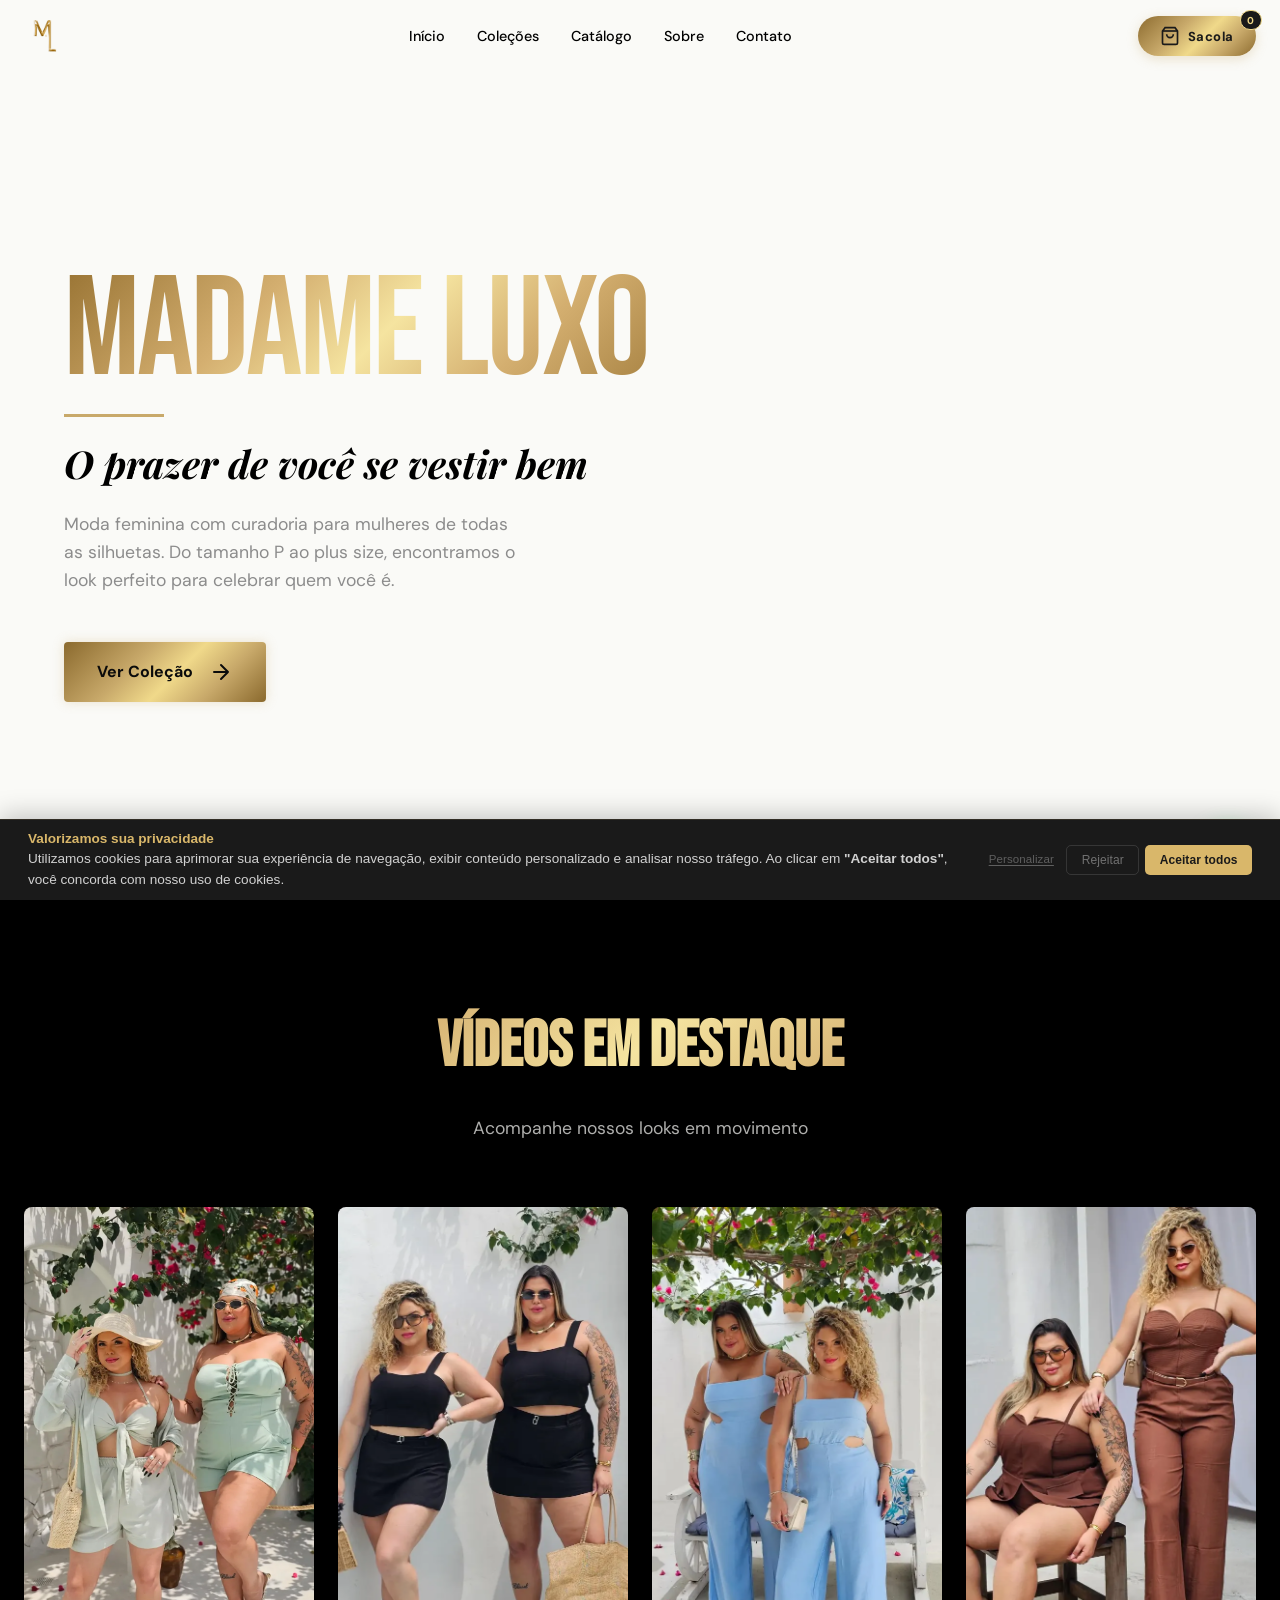
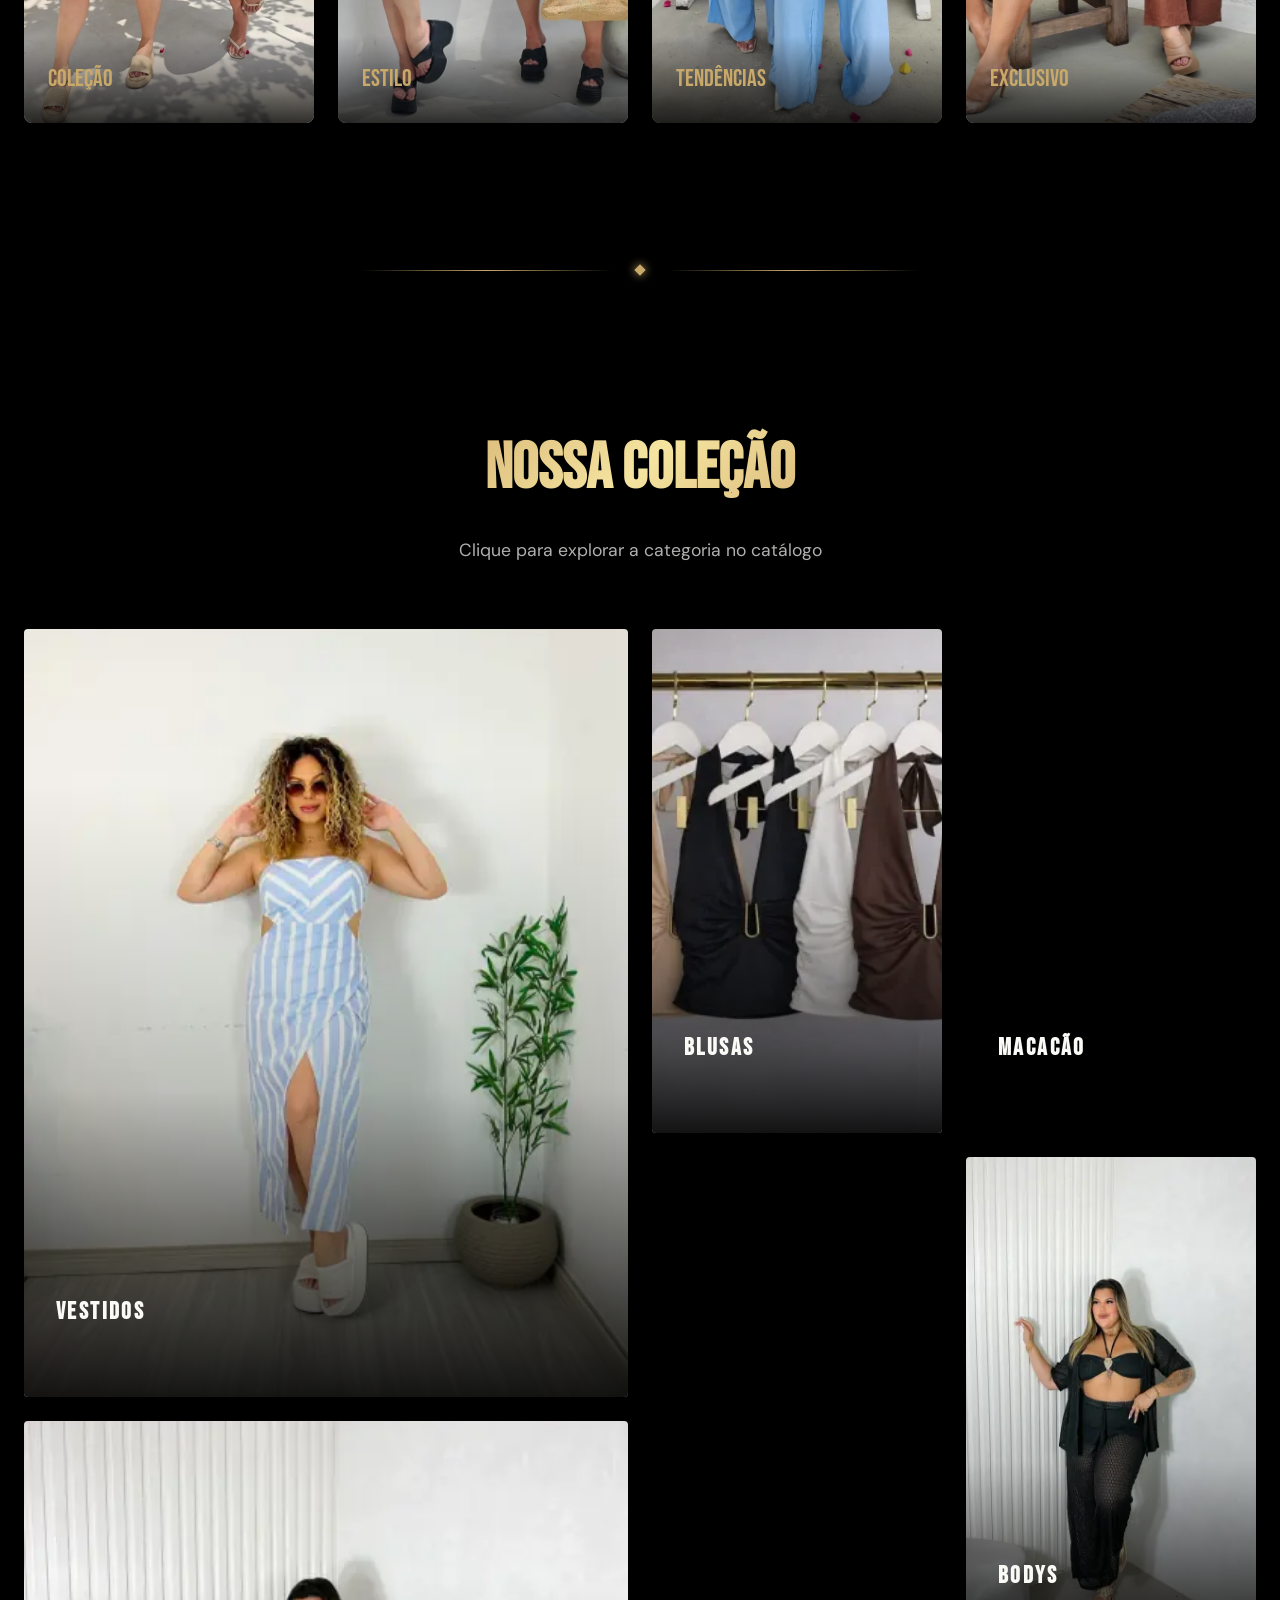
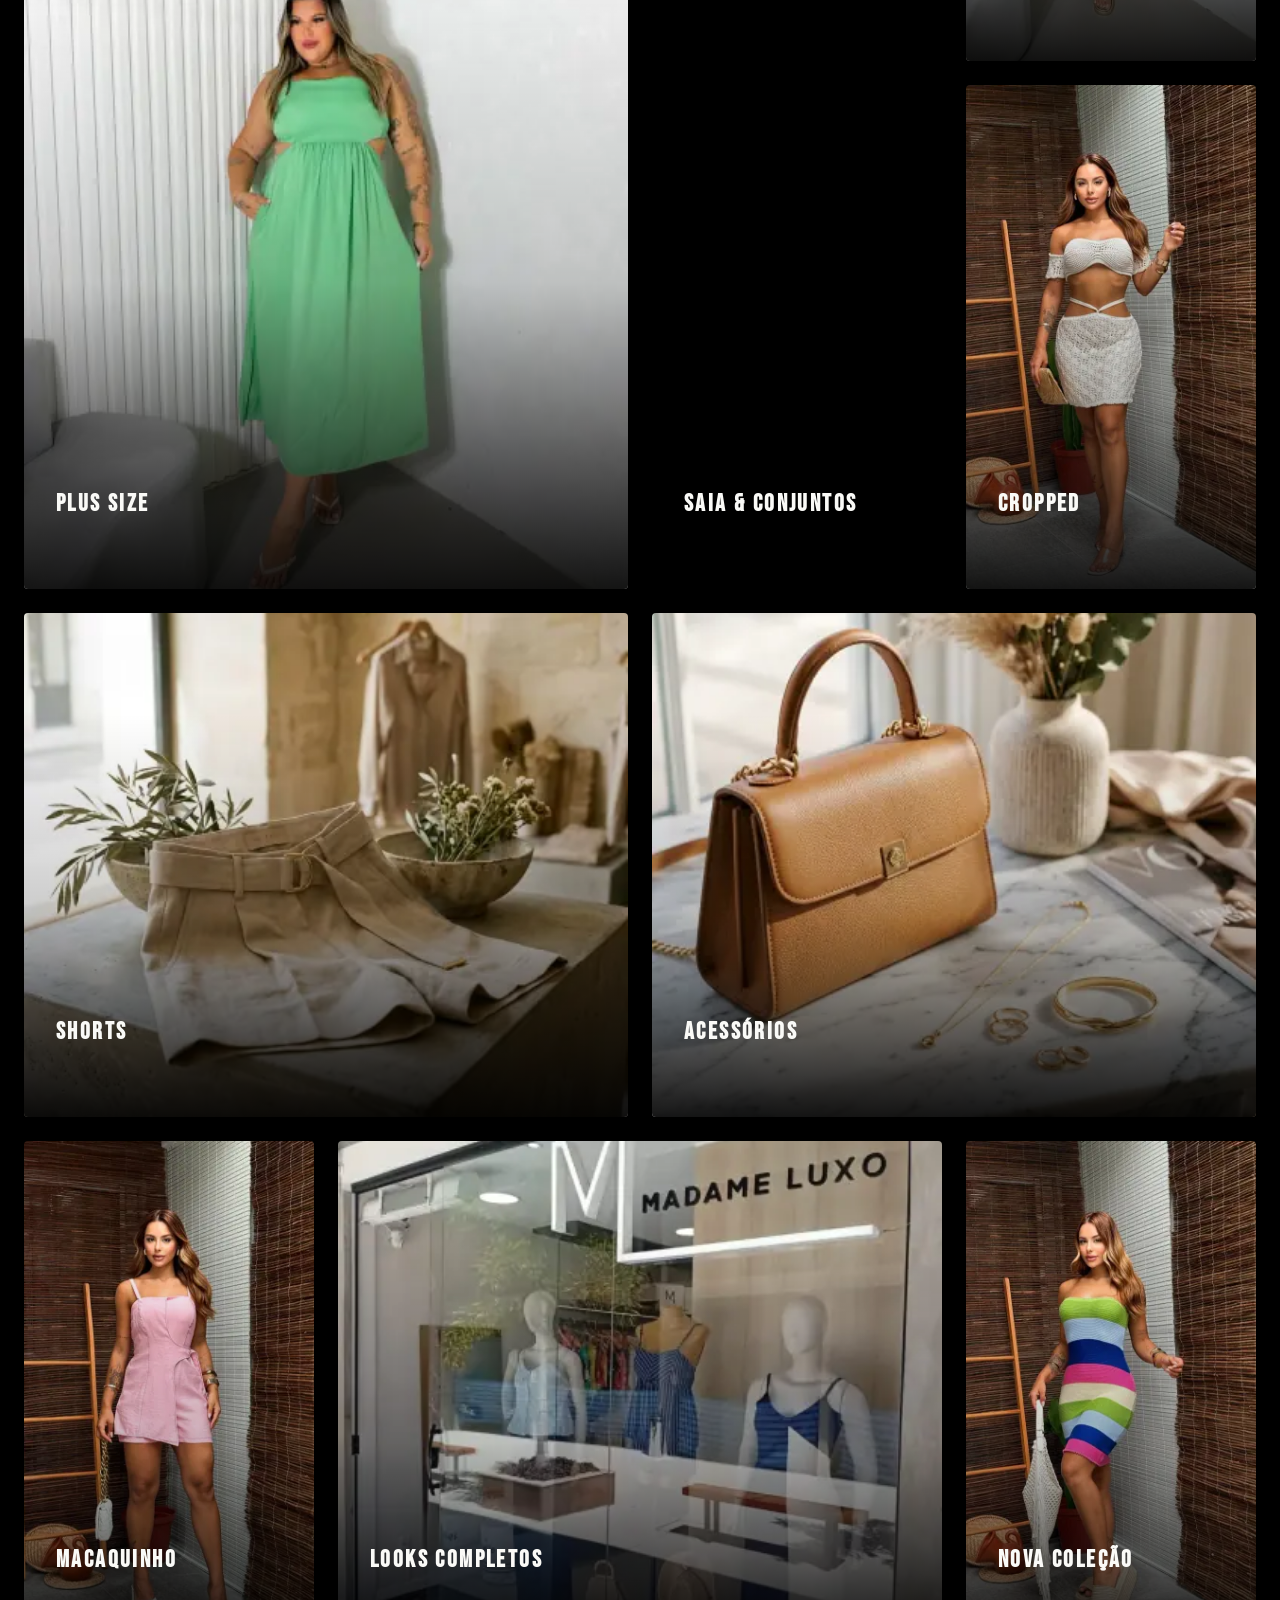
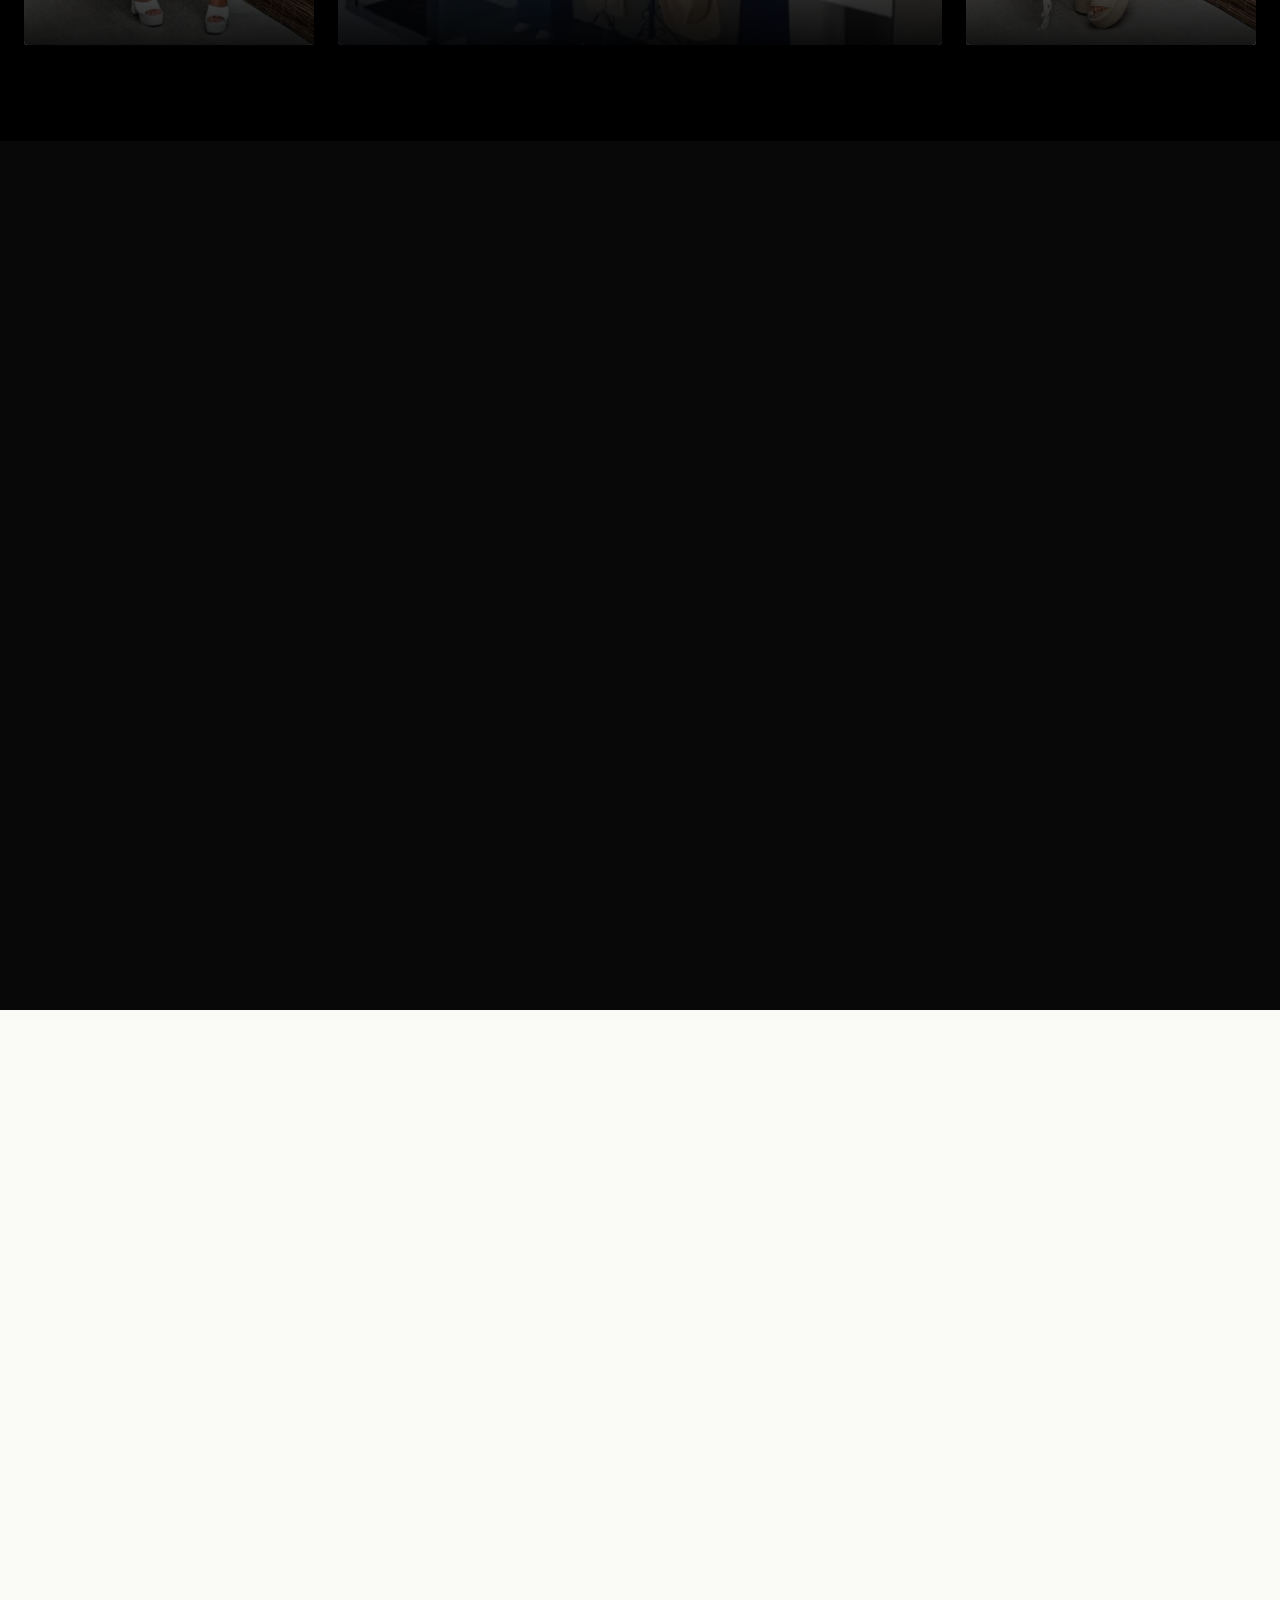
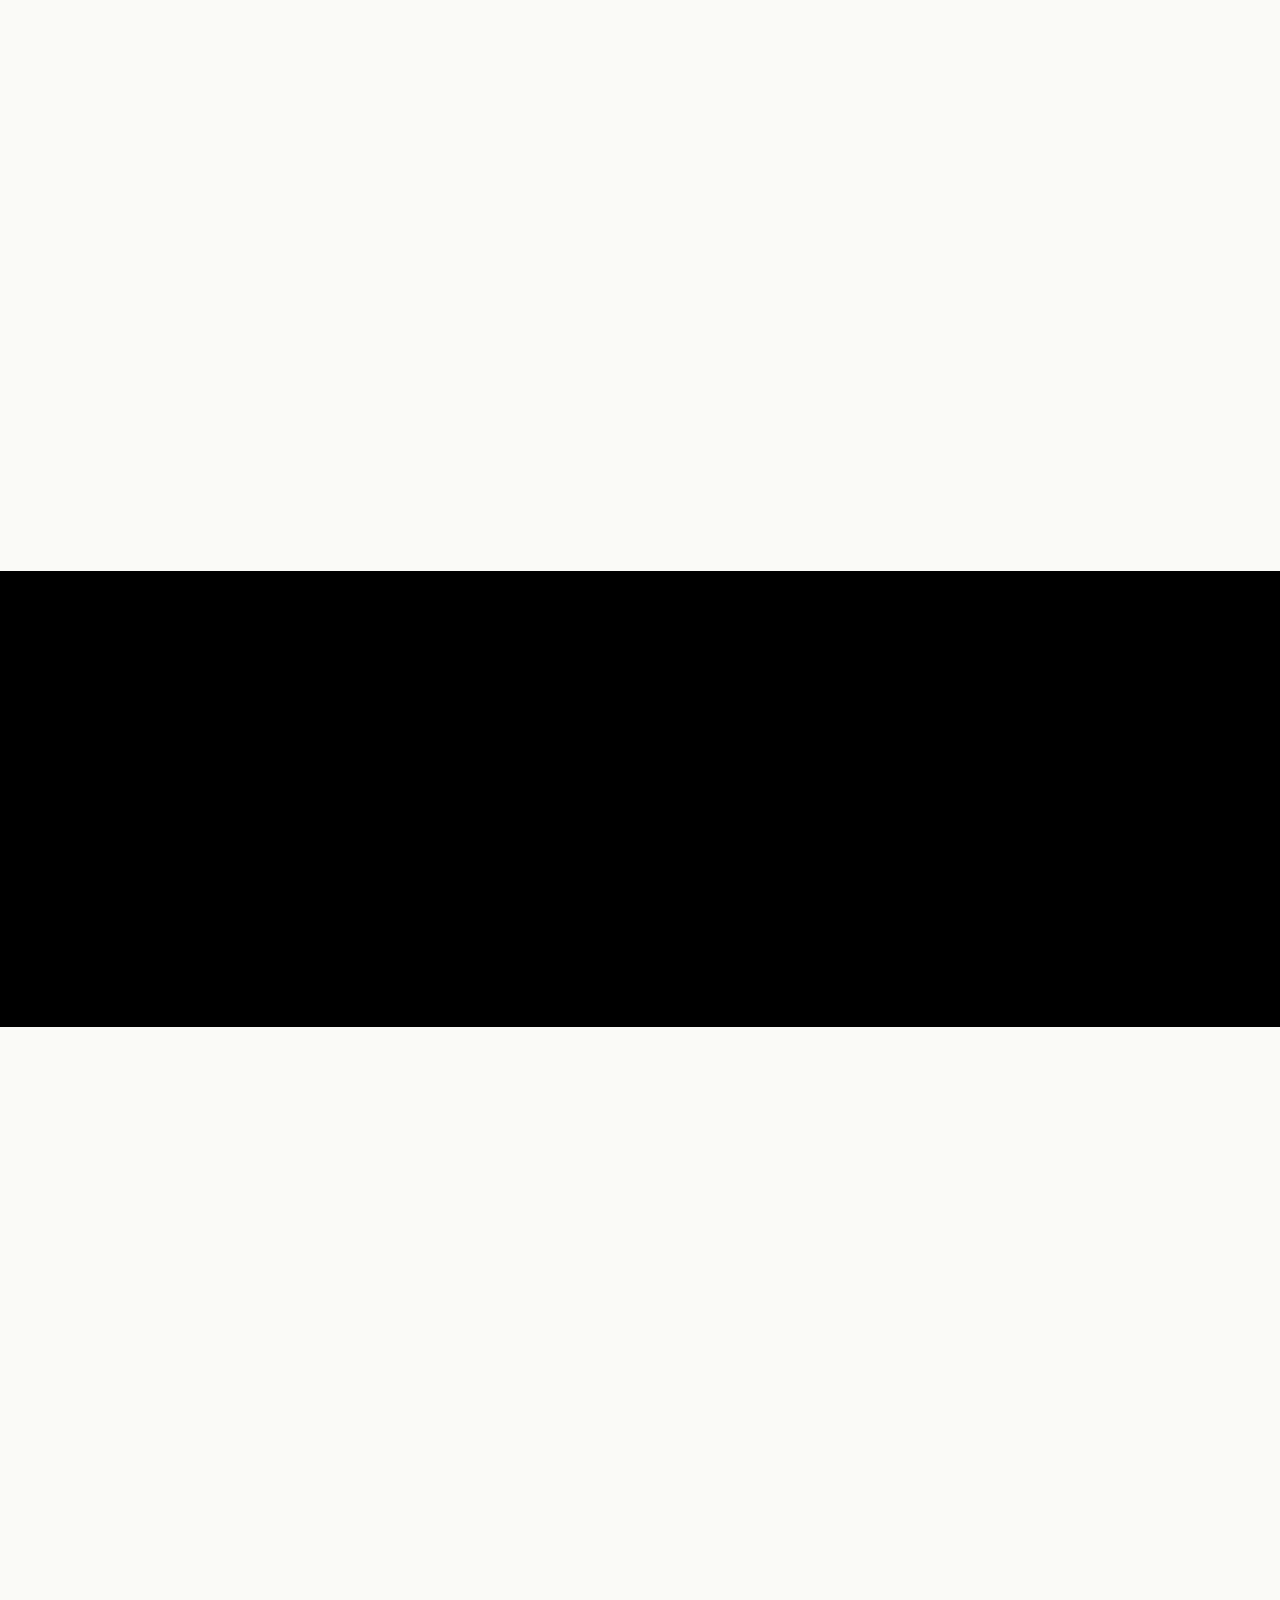
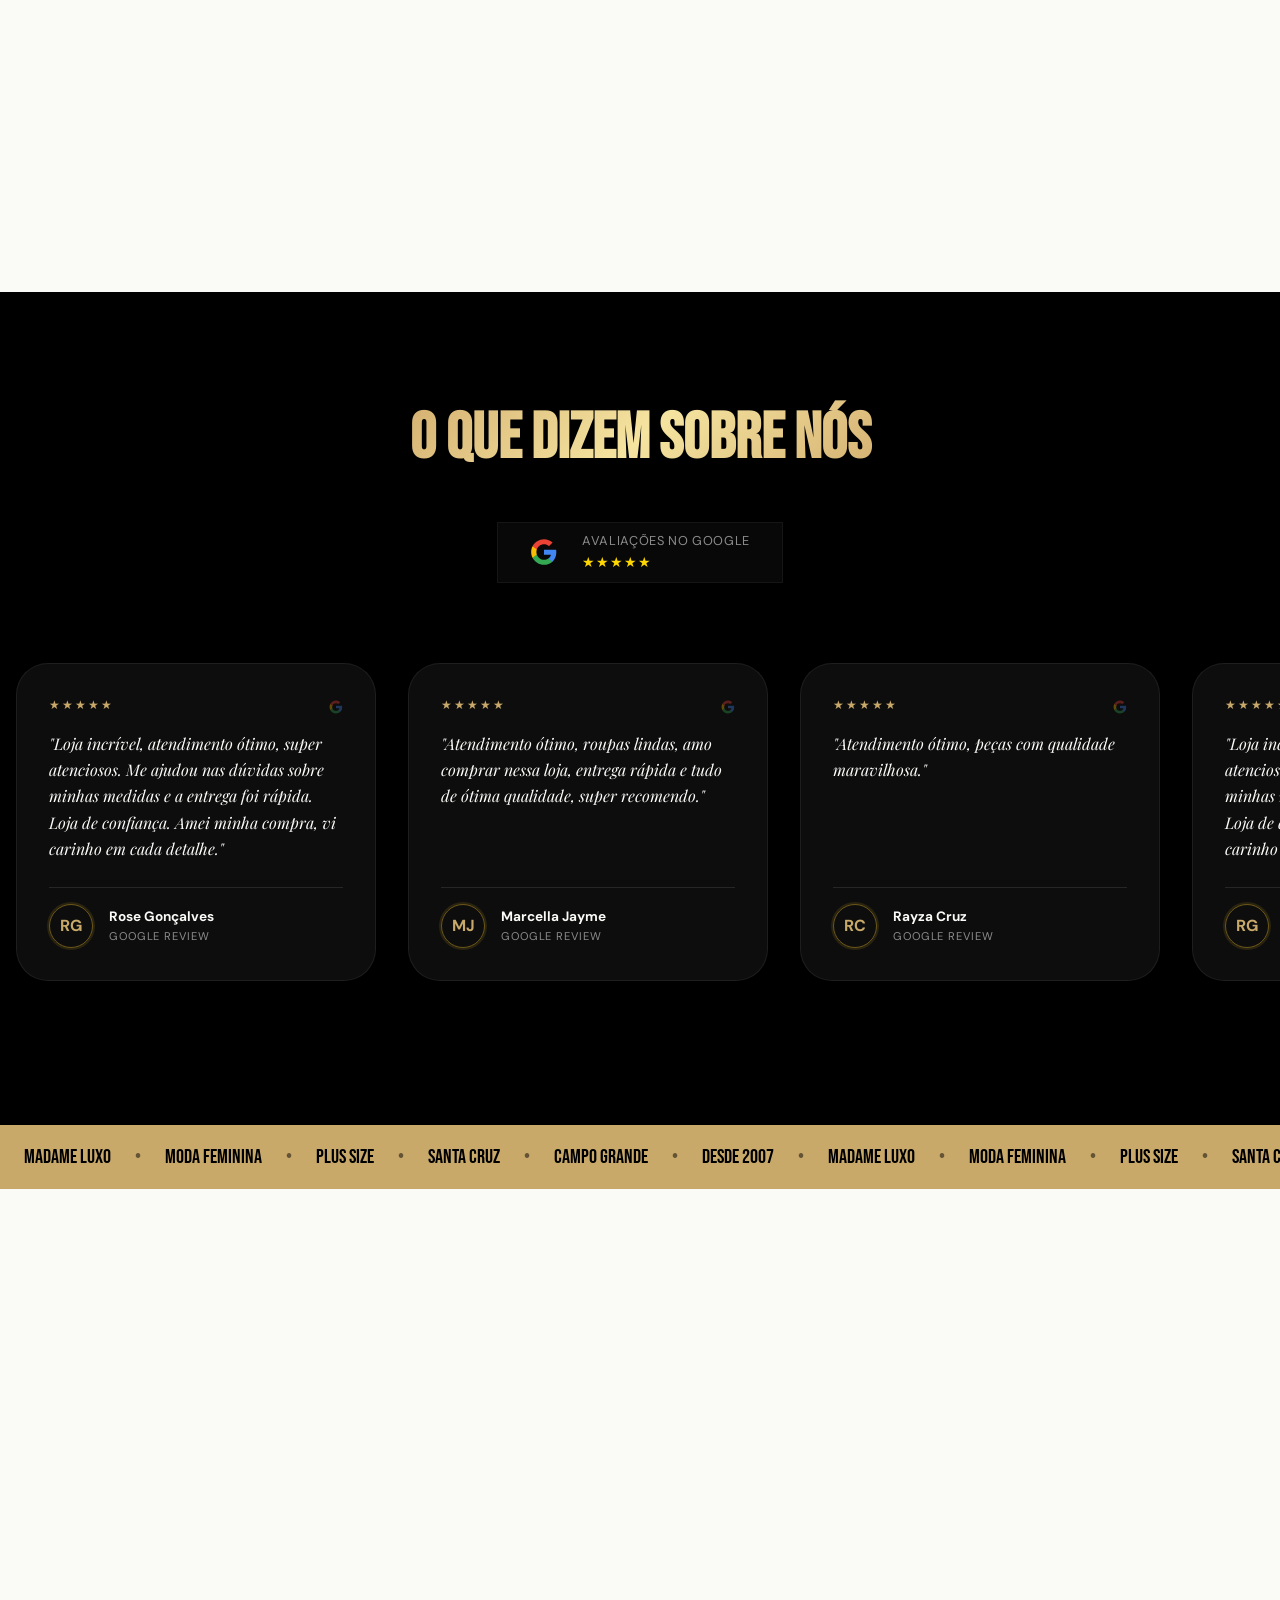
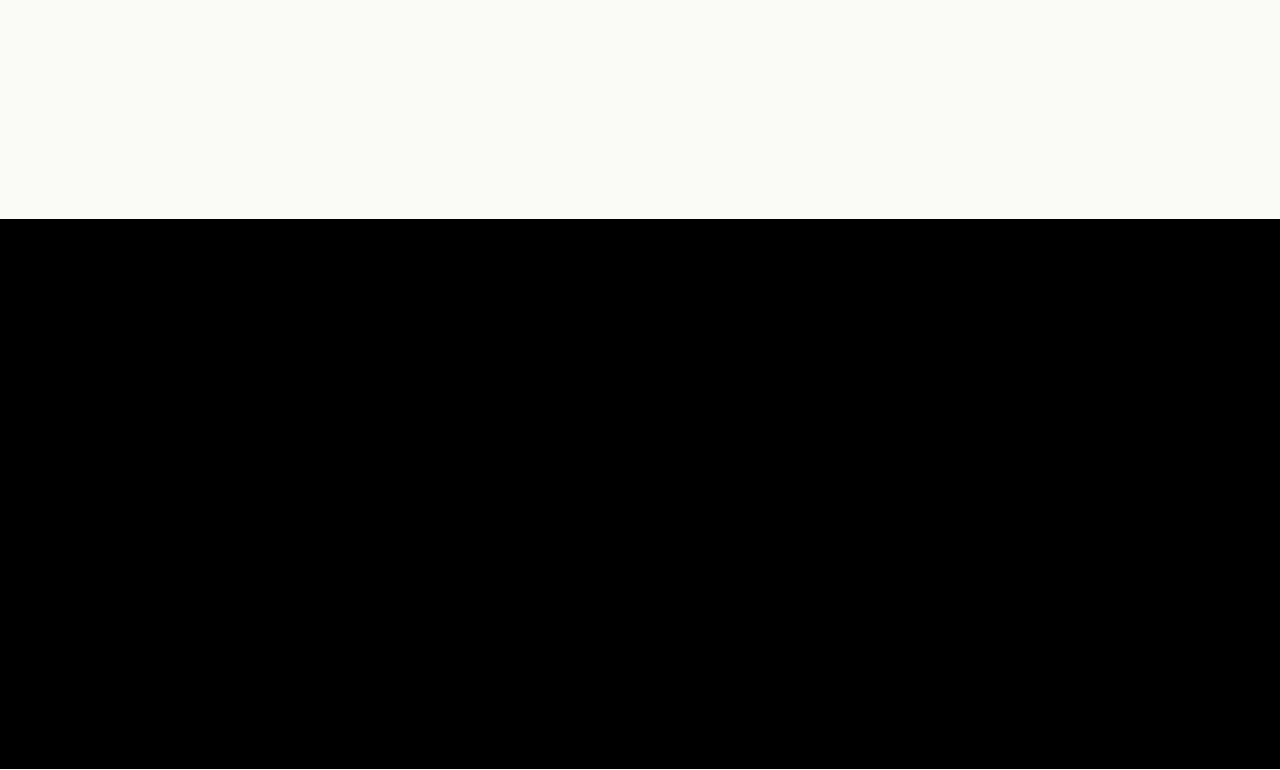
==== commit c2d20a4f: "fix: aj" ====
--- a/index.html
+++ b/index.html
@@ -19,9 +19,11 @@
     <meta name="geo.position" content="-22.9035;-43.2094">
     <meta name="ICBM" content="-22.9035, -43.2094">
 
-    <!-- Preloads Críticos (LCP) -->
-    <link rel="preload" href="assets/madame-luxo-hero-colecao-verde-menta.webp" as="image" fetchpriority="high">
-    <link rel="preload" href="style.min.css" as="style">
+    <!-- Preloads Críticos (LCP) - hero responsivo (mobile pega -small, desktop pega completo) -->
+    <link rel="preload" href="assets/madame-luxo-hero-colecao-verde-menta-small.webp" as="image" fetchpriority="high"
+        imagesrcset="assets/madame-luxo-hero-colecao-verde-menta-small.webp 600w, assets/madame-luxo-hero-colecao-verde-menta-medium.webp 900w, assets/madame-luxo-hero-colecao-verde-menta.webp 1200w"
+        imagesizes="(max-width: 600px) 100vw, (max-width: 900px) 50vw, 600px">
+    <link rel="preload" href="style.min.css?v=20260514" as="style">
 
     <!-- Open Graph / Compartilhamento -->
     <meta property="og:site_name" content="Madame Luxo">
@@ -66,7 +68,7 @@
     </noscript>
 
     <!-- CSS principal minificado (bloqueante - necessário para LCP) -->
-    <link rel="stylesheet" href="style.min.css">
+    <link rel="stylesheet" href="style.min.css?v=20260514">
     <!-- CSS secundário minificado (non-blocking) -->
     <link rel="preload" href="cookie-banner.min.css" as="style" onload="this.onload=null;this.rel='stylesheet'">
     <noscript><link rel="stylesheet" href="cookie-banner.min.css"></noscript>
@@ -374,9 +376,11 @@
                 </a>
             </div>
             <div class="hero-image-wrapper">
-                <img src="assets/madame-luxo-hero-colecao-verde-menta.webp"
+                <img src="assets/madame-luxo-hero-colecao-verde-menta-small.webp"
+                    srcset="assets/madame-luxo-hero-colecao-verde-menta-small.webp 600w, assets/madame-luxo-hero-colecao-verde-menta-medium.webp 900w, assets/madame-luxo-hero-colecao-verde-menta.webp 1200w"
+                    sizes="(max-width: 600px) 100vw, (max-width: 900px) 50vw, 600px"
                     alt="Modelos com looks verde menta da nova coleção Madame Luxo em ambiente externo ensolarado"
-                    class="hero-image" width="600" height="800" loading="eager" fetchpriority="high">
+                    class="hero-image" width="600" height="800" loading="eager" fetchpriority="high" decoding="async">
             </div>
         </div>
     </header>
@@ -459,7 +463,7 @@
             <div class="bento-grid" role="list" aria-label="Categorias de produtos">
                 <!-- Célula 1: Vestidos (span 2) -->
                 <article class="bento-cell bento-cell-large" role="listitem">
-                    <img src="assets/madame-luxo-vestido-longo-listrado-azul.webp"
+                    <img src="assets/madame-luxo-vestido-longo-listrado-azul.webp" srcset="assets/madame-luxo-vestido-longo-listrado-azul-400w.webp 400w, assets/madame-luxo-vestido-longo-listrado-azul.webp 800w" sizes="(max-width: 600px) 50vw, (max-width: 1024px) 33vw, 400px"
                         alt="Modelo usando vestido longo listrado azul e branco da coleção Madame Luxo"
                         class="bento-image bento-image--top" width="800" height="600" loading="lazy" decoding="async">
                     <div class="bento-overlay">
@@ -472,7 +476,7 @@
 
                 <!-- Célula 2: Blusas -->
                 <article class="bento-cell" role="listitem">
-                    <img src="assets/madame-luxo-blusas-decote-u-varias-cores.webp"
+                    <img src="assets/madame-luxo-blusas-decote-u-varias-cores.webp" srcset="assets/madame-luxo-blusas-decote-u-varias-cores-400w.webp 400w, assets/madame-luxo-blusas-decote-u-varias-cores.webp 800w" sizes="(max-width: 600px) 50vw, (max-width: 1024px) 33vw, 400px"
                         alt="Arara com blusas de diversas cores com decote elegante em destaque"
                         class="bento-image bento-image--top" width="400" height="600" loading="lazy" decoding="async">
                     <div class="bento-overlay">
@@ -485,7 +489,7 @@
 
                 <!-- Célula 3: Macacão -->
                 <article class="bento-cell" role="listitem">
-                    <img src="assets/madame-luxo-macacao-longo-azul-claro-plus-size.webp"
+                    <img src="assets/madame-luxo-macacao-longo-azul-claro-plus-size.webp" srcset="assets/madame-luxo-macacao-longo-azul-claro-plus-size-400w.webp 400w, assets/madame-luxo-macacao-longo-azul-claro-plus-size.webp 800w" sizes="(max-width: 600px) 50vw, (max-width: 1024px) 33vw, 400px"
                         alt="Modelos usando macacão longo azul claro com recortes da Madame Luxo"
                         class="bento-image bento-image--top" width="400" height="600" loading="lazy" decoding="async">
                     <div class="bento-overlay">
@@ -498,7 +502,7 @@
 
                 <!-- Célula 4: Saias (span 2 rows) -->
                 <article class="bento-cell bento-cell-tall" role="listitem">
-                    <img src="assets/madame-luxo-moda-feminina-marrom-plus-size.webp"
+                    <img src="assets/madame-luxo-moda-feminina-marrom-plus-size.webp" srcset="assets/madame-luxo-moda-feminina-marrom-plus-size-400w.webp 400w, assets/madame-luxo-moda-feminina-marrom-plus-size.webp 800w" sizes="(max-width: 600px) 50vw, (max-width: 1024px) 33vw, 400px"
                         alt="Modelos com conjuntos elegantes na cor marrom da coleção Madame Luxo"
                         class="bento-image bento-image--top" width="400" height="800" loading="lazy" decoding="async">
                     <div class="bento-overlay">
@@ -511,7 +515,7 @@
 
                 <!-- Célula 5: Bodys -->
                 <article class="bento-cell" role="listitem">
-                    <img src="assets/madame-luxo-conjunto-resort-preto-tela-plus-size.webp"
+                    <img src="assets/madame-luxo-conjunto-resort-preto-tela-plus-size.webp" srcset="assets/madame-luxo-conjunto-resort-preto-tela-plus-size-400w.webp 400w, assets/madame-luxo-conjunto-resort-preto-tela-plus-size.webp 800w" sizes="(max-width: 600px) 50vw, (max-width: 1024px) 33vw, 400px"
                         alt="Modelo plus size usando conjunto resort preto em tela da Madame Luxo"
                         class="bento-image bento-image--top" width="400" height="600" loading="lazy" decoding="async">
                     <div class="bento-overlay">
@@ -524,7 +528,7 @@
 
                 <!-- Célula 6: Plus Size (span 2) -->
                 <article class="bento-cell bento-cell-large" role="listitem">
-                    <img src="assets/madame-luxo-vestido-midi-plus-size-verde.webp"
+                    <img src="assets/madame-luxo-vestido-midi-plus-size-verde.webp" srcset="assets/madame-luxo-vestido-midi-plus-size-verde-400w.webp 400w, assets/madame-luxo-vestido-midi-plus-size-verde.webp 800w" sizes="(max-width: 600px) 50vw, (max-width: 1024px) 33vw, 400px"
                         alt="Modelo plus size usando vestido midi verde com recortes da Madame Luxo"
                         class="bento-image bento-image--top" width="800" height="600" loading="lazy" decoding="async">
                     <div class="bento-overlay">
@@ -537,7 +541,7 @@
 
                 <!-- Célula 7: Cropped -->
                 <article class="bento-cell" role="listitem">
-                    <img src="assets/madame-luxo-conjunto-croche-off-white-feminino.webp"
+                    <img src="assets/madame-luxo-conjunto-croche-off-white-feminino.webp" srcset="assets/madame-luxo-conjunto-croche-off-white-feminino-400w.webp 400w, assets/madame-luxo-conjunto-croche-off-white-feminino.webp 800w" sizes="(max-width: 600px) 50vw, (max-width: 1024px) 33vw, 400px"
                         alt="Modelo usando conjunto de crochê off-white da boutique Madame Luxo"
                         class="bento-image bento-image--top" width="400" height="600" loading="lazy" decoding="async">
                     <div class="bento-overlay">
@@ -550,7 +554,7 @@
 
                 <!-- Célula 8: Shorts (Agora Wide para equilibrar) -->
                 <article class="bento-cell bento-cell-wide" role="listitem">
-                    <img src="assets/madame-luxo-shorts-estilo-casual.webp"
+                    <img src="assets/madame-luxo-shorts-estilo-casual.webp" srcset="assets/madame-luxo-shorts-estilo-casual-400w.webp 400w, assets/madame-luxo-shorts-estilo-casual.webp 800w" sizes="(max-width: 600px) 50vw, (max-width: 1024px) 33vw, 400px"
                         alt="Shorts femininos de linho da coleção de verão Madame Luxo em estilo casual chique"
                         class="bento-image" width="800" height="400" loading="lazy" decoding="async">
                     <div class="bento-overlay">
@@ -563,7 +567,7 @@
 
                 <!-- Célula 9: Acessórios -->
                 <article class="bento-cell bento-cell-wide" role="listitem">
-                    <img src="assets/madame-luxo-acessorios-luxo-feminino.webp"
+                    <img src="assets/madame-luxo-acessorios-luxo-feminino.webp" srcset="assets/madame-luxo-acessorios-luxo-feminino-400w.webp 400w, assets/madame-luxo-acessorios-luxo-feminino.webp 800w" sizes="(max-width: 600px) 50vw, (max-width: 1024px) 33vw, 400px"
                         alt="Acessórios de luxo, incluindo bolsa de couro e joias minimalistas da Madame Luxo"
                         class="bento-image" width="800" height="400" loading="lazy" decoding="async">
                     <div class="bento-overlay">
@@ -576,7 +580,7 @@
 
                 <!-- Célula 10: Macaquinho (Agora normal para respeitar o 9:16) -->
                 <article class="bento-cell" role="listitem">
-                    <img src="assets/madame-luxo-macaquinho-rosa-feminino.webp"
+                    <img src="assets/madame-luxo-macaquinho-rosa-feminino.webp" srcset="assets/madame-luxo-macaquinho-rosa-feminino-400w.webp 400w, assets/madame-luxo-macaquinho-rosa-feminino.webp 800w" sizes="(max-width: 600px) 50vw, (max-width: 1024px) 33vw, 400px"
                         alt="Modelo usando macaquinho rosa elegante da coleção Madame Luxo"
                         class="bento-image bento-image--top" width="400" height="600" loading="lazy" decoding="async">
                     <div class="bento-overlay">
@@ -589,7 +593,7 @@
 
                 <!-- Célula 11: Looks Completos -->
                 <article class="bento-cell bento-cell-wide" role="listitem">
-                    <img src="assets/fachada-loja-madame-luxo-vitrine.webp"
+                    <img src="assets/fachada-loja-madame-luxo-vitrine.webp" srcset="assets/fachada-loja-madame-luxo-vitrine-400w.webp 400w, assets/fachada-loja-madame-luxo-vitrine.webp 800w" sizes="(max-width: 600px) 50vw, (max-width: 1024px) 33vw, 400px"
                         alt="Fachada da loja Madame Luxo with vitrine exhibiting dresses from the new collection and modern logo"
                         class="bento-image" width="800" height="400" loading="lazy" decoding="async">
                     <div class="bento-overlay">
@@ -602,7 +606,7 @@
 
                 <!-- Célula 12: Nova Coleção -->
                 <article class="bento-cell" role="listitem">
-                    <img src="assets/madame-luxo-vestido-trico-listrado-colorido.webp"
+                    <img src="assets/madame-luxo-vestido-trico-listrado-colorido.webp" srcset="assets/madame-luxo-vestido-trico-listrado-colorido-400w.webp 400w, assets/madame-luxo-vestido-trico-listrado-colorido.webp 800w" sizes="(max-width: 600px) 50vw, (max-width: 1024px) 33vw, 400px"
                         alt="Modelo usando vestido de tricô listrado colorido da coleção Madame Luxo"
                         class="bento-image" width="400" height="600" loading="lazy" decoding="async">
                     <div class="bento-overlay">
@@ -1242,14 +1246,14 @@
         <div class="pmodal-box"><button class="pmodal-close" aria-label="Fechar">✕</button>
             <div class="pmodal-inner">
                 <div class="pmodal-galeria">
-                    <img src="https://images.unsplash.com/photo-1509631179647-0177331693ae?w=700"
+                    <img src="data:image/svg+xml,%3Csvg xmlns=%22http://www.w3.org/2000/svg%22 viewBox=%220 0 1 1%22%3E%3C/svg%3E" data-src="https://images.unsplash.com/photo-1509631179647-0177331693ae?w=700" loading="lazy" decoding="async"
                         alt="Macacão Pantacourt Linho Bege" class="pmodal-img-main" id="pimg-p4">
                     <div class="pmodal-thumbs">
-                        <img src="https://images.unsplash.com/photo-1509631179647-0177331693ae?w=700"
+                        <img src="data:image/svg+xml,%3Csvg xmlns=%22http://www.w3.org/2000/svg%22 viewBox=%220 0 1 1%22%3E%3C/svg%3E" data-src="https://images.unsplash.com/photo-1509631179647-0177331693ae?w=700" loading="lazy" decoding="async"
                             class="pmodal-thumb active" alt="" onclick="mlTrocarImg('pimg-p4',this)">
-                        <img src="https://images.unsplash.com/photo-1581044777550-4cfa60707c03?w=700"
+                        <img src="data:image/svg+xml,%3Csvg xmlns=%22http://www.w3.org/2000/svg%22 viewBox=%220 0 1 1%22%3E%3C/svg%3E" data-src="https://images.unsplash.com/photo-1581044777550-4cfa60707c03?w=700" loading="lazy" decoding="async"
                             class="pmodal-thumb" alt="" onclick="mlTrocarImg('pimg-p4',this)">
-                        <img src="https://images.unsplash.com/photo-1603217040830-03a7c59a8cde?w=700"
+                        <img src="data:image/svg+xml,%3Csvg xmlns=%22http://www.w3.org/2000/svg%22 viewBox=%220 0 1 1%22%3E%3C/svg%3E" data-src="https://images.unsplash.com/photo-1603217040830-03a7c59a8cde?w=700" loading="lazy" decoding="async"
                             class="pmodal-thumb" alt="" onclick="mlTrocarImg('pimg-p4',this)">
                     </div>
                 </div>
@@ -1282,14 +1286,14 @@
         <div class="pmodal-box"><button class="pmodal-close" aria-label="Fechar">✕</button>
             <div class="pmodal-inner">
                 <div class="pmodal-galeria">
-                    <img src="https://images.unsplash.com/photo-1558769132-cb1aea458c5e?w=700"
+                    <img src="data:image/svg+xml,%3Csvg xmlns=%22http://www.w3.org/2000/svg%22 viewBox=%220 0 1 1%22%3E%3C/svg%3E" data-src="https://images.unsplash.com/photo-1558769132-cb1aea458c5e?w=700" loading="lazy" decoding="async"
                         alt="Macacão Curto Jeans Destroyed" class="pmodal-img-main" id="pimg-p5">
                     <div class="pmodal-thumbs">
-                        <img src="https://images.unsplash.com/photo-1558769132-cb1aea458c5e?w=700"
+                        <img src="data:image/svg+xml,%3Csvg xmlns=%22http://www.w3.org/2000/svg%22 viewBox=%220 0 1 1%22%3E%3C/svg%3E" data-src="https://images.unsplash.com/photo-1558769132-cb1aea458c5e?w=700" loading="lazy" decoding="async"
                             class="pmodal-thumb active" alt="" onclick="mlTrocarImg('pimg-p5',this)">
-                        <img src="https://images.unsplash.com/photo-1542295669297-4d352b042bca?w=700"
+                        <img src="data:image/svg+xml,%3Csvg xmlns=%22http://www.w3.org/2000/svg%22 viewBox=%220 0 1 1%22%3E%3C/svg%3E" data-src="https://images.unsplash.com/photo-1542295669297-4d352b042bca?w=700" loading="lazy" decoding="async"
                             class="pmodal-thumb" alt="" onclick="mlTrocarImg('pimg-p5',this)">
-                        <img src="https://images.unsplash.com/photo-1580657018950-c7f7d3b8a3b8?w=700"
+                        <img src="data:image/svg+xml,%3Csvg xmlns=%22http://www.w3.org/2000/svg%22 viewBox=%220 0 1 1%22%3E%3C/svg%3E" data-src="https://images.unsplash.com/photo-1580657018950-c7f7d3b8a3b8?w=700" loading="lazy" decoding="async"
                             class="pmodal-thumb" alt="" onclick="mlTrocarImg('pimg-p5',this)">
                     </div>
                 </div>
@@ -1323,14 +1327,14 @@
         <div class="pmodal-box"><button class="pmodal-close" aria-label="Fechar">✕</button>
             <div class="pmodal-inner">
                 <div class="pmodal-galeria">
-                    <img src="https://images.unsplash.com/photo-1562157873-818bc0726f68?w=700"
+                    <img src="data:image/svg+xml,%3Csvg xmlns=%22http://www.w3.org/2000/svg%22 viewBox=%220 0 1 1%22%3E%3C/svg%3E" data-src="https://images.unsplash.com/photo-1562157873-818bc0726f68?w=700" loading="lazy" decoding="async"
                         alt="Macacão Ciganinha Estampado" class="pmodal-img-main" id="pimg-p6">
                     <div class="pmodal-thumbs">
-                        <img src="https://images.unsplash.com/photo-1562157873-818bc0726f68?w=700"
+                        <img src="data:image/svg+xml,%3Csvg xmlns=%22http://www.w3.org/2000/svg%22 viewBox=%220 0 1 1%22%3E%3C/svg%3E" data-src="https://images.unsplash.com/photo-1562157873-818bc0726f68?w=700" loading="lazy" decoding="async"
                             class="pmodal-thumb active" alt="" onclick="mlTrocarImg('pimg-p6',this)">
-                        <img src="https://images.unsplash.com/photo-1571513722275-4b41940f54b8?w=700"
+                        <img src="data:image/svg+xml,%3Csvg xmlns=%22http://www.w3.org/2000/svg%22 viewBox=%220 0 1 1%22%3E%3C/svg%3E" data-src="https://images.unsplash.com/photo-1571513722275-4b41940f54b8?w=700" loading="lazy" decoding="async"
                             class="pmodal-thumb" alt="" onclick="mlTrocarImg('pimg-p6',this)">
-                        <img src="https://images.unsplash.com/photo-1555069519-127aadedf1ee?w=700" class="pmodal-thumb"
+                        <img src="data:image/svg+xml,%3Csvg xmlns=%22http://www.w3.org/2000/svg%22 viewBox=%220 0 1 1%22%3E%3C/svg%3E" data-src="https://images.unsplash.com/photo-1555069519-127aadedf1ee?w=700" loading="lazy" decoding="async" class="pmodal-thumb"
                             alt="" onclick="mlTrocarImg('pimg-p6',this)">
                     </div>
                 </div>
@@ -1364,14 +1368,14 @@
         <div class="pmodal-box"><button class="pmodal-close" aria-label="Fechar">✕</button>
             <div class="pmodal-inner">
                 <div class="pmodal-galeria">
-                    <img src="https://images.unsplash.com/photo-1591047139829-d91aecb6caea?w=700"
+                    <img src="data:image/svg+xml,%3Csvg xmlns=%22http://www.w3.org/2000/svg%22 viewBox=%220 0 1 1%22%3E%3C/svg%3E" data-src="https://images.unsplash.com/photo-1591047139829-d91aecb6caea?w=700" loading="lazy" decoding="async"
                         alt="Conjunto Saia + Blusa Linho Rosa" class="pmodal-img-main" id="pimg-p7">
                     <div class="pmodal-thumbs">
-                        <img src="https://images.unsplash.com/photo-1591047139829-d91aecb6caea?w=700"
+                        <img src="data:image/svg+xml,%3Csvg xmlns=%22http://www.w3.org/2000/svg%22 viewBox=%220 0 1 1%22%3E%3C/svg%3E" data-src="https://images.unsplash.com/photo-1591047139829-d91aecb6caea?w=700" loading="lazy" decoding="async"
                             class="pmodal-thumb active" alt="" onclick="mlTrocarImg('pimg-p7',this)">
-                        <img src="https://images.unsplash.com/photo-1598300042247-d088f8ab3a91?w=700"
+                        <img src="data:image/svg+xml,%3Csvg xmlns=%22http://www.w3.org/2000/svg%22 viewBox=%220 0 1 1%22%3E%3C/svg%3E" data-src="https://images.unsplash.com/photo-1598300042247-d088f8ab3a91?w=700" loading="lazy" decoding="async"
                             class="pmodal-thumb" alt="" onclick="mlTrocarImg('pimg-p7',this)">
-                        <img src="https://images.unsplash.com/photo-1559582798-678dfc71ccd8?w=700" class="pmodal-thumb"
+                        <img src="data:image/svg+xml,%3Csvg xmlns=%22http://www.w3.org/2000/svg%22 viewBox=%220 0 1 1%22%3E%3C/svg%3E" data-src="https://images.unsplash.com/photo-1559582798-678dfc71ccd8?w=700" loading="lazy" decoding="async" class="pmodal-thumb"
                             alt="" onclick="mlTrocarImg('pimg-p7',this)">
                     </div>
                 </div>
@@ -1404,14 +1408,14 @@
         <div class="pmodal-box"><button class="pmodal-close" aria-label="Fechar">✕</button>
             <div class="pmodal-inner">
                 <div class="pmodal-galeria">
-                    <img src="https://images.unsplash.com/photo-1551803091-e20673f15770?w=700"
+                    <img src="data:image/svg+xml,%3Csvg xmlns=%22http://www.w3.org/2000/svg%22 viewBox=%220 0 1 1%22%3E%3C/svg%3E" data-src="https://images.unsplash.com/photo-1551803091-e20673f15770?w=700" loading="lazy" decoding="async"
                         alt="Saia Midi Plissada Verde Oliva" class="pmodal-img-main" id="pimg-p8">
                     <div class="pmodal-thumbs">
-                        <img src="https://images.unsplash.com/photo-1551803091-e20673f15770?w=700"
+                        <img src="data:image/svg+xml,%3Csvg xmlns=%22http://www.w3.org/2000/svg%22 viewBox=%220 0 1 1%22%3E%3C/svg%3E" data-src="https://images.unsplash.com/photo-1551803091-e20673f15770?w=700" loading="lazy" decoding="async"
                             class="pmodal-thumb active" alt="" onclick="mlTrocarImg('pimg-p8',this)">
-                        <img src="https://images.unsplash.com/photo-1583846552345-0e86aa9f8e58?w=700"
+                        <img src="data:image/svg+xml,%3Csvg xmlns=%22http://www.w3.org/2000/svg%22 viewBox=%220 0 1 1%22%3E%3C/svg%3E" data-src="https://images.unsplash.com/photo-1583846552345-0e86aa9f8e58?w=700" loading="lazy" decoding="async"
                             class="pmodal-thumb" alt="" onclick="mlTrocarImg('pimg-p8',this)">
-                        <img src="https://images.unsplash.com/photo-1594938298603-c8148c4b4d5c?w=700"
+                        <img src="data:image/svg+xml,%3Csvg xmlns=%22http://www.w3.org/2000/svg%22 viewBox=%220 0 1 1%22%3E%3C/svg%3E" data-src="https://images.unsplash.com/photo-1594938298603-c8148c4b4d5c?w=700" loading="lazy" decoding="async"
                             class="pmodal-thumb" alt="" onclick="mlTrocarImg('pimg-p8',this)">
                     </div>
                 </div>
@@ -1445,14 +1449,14 @@
         <div class="pmodal-box"><button class="pmodal-close" aria-label="Fechar">✕</button>
             <div class="pmodal-inner">
                 <div class="pmodal-galeria">
-                    <img src="https://images.unsplash.com/photo-1586771107445-d3ca888129ff?w=700"
+                    <img src="data:image/svg+xml,%3Csvg xmlns=%22http://www.w3.org/2000/svg%22 viewBox=%220 0 1 1%22%3E%3C/svg%3E" data-src="https://images.unsplash.com/photo-1586771107445-d3ca888129ff?w=700" loading="lazy" decoding="async"
                         alt="Conjunto Saia Jeans + Top Cropped" class="pmodal-img-main" id="pimg-p9">
                     <div class="pmodal-thumbs">
-                        <img src="https://images.unsplash.com/photo-1586771107445-d3ca888129ff?w=700"
+                        <img src="data:image/svg+xml,%3Csvg xmlns=%22http://www.w3.org/2000/svg%22 viewBox=%220 0 1 1%22%3E%3C/svg%3E" data-src="https://images.unsplash.com/photo-1586771107445-d3ca888129ff?w=700" loading="lazy" decoding="async"
                             class="pmodal-thumb active" alt="" onclick="mlTrocarImg('pimg-p9',this)">
-                        <img src="https://images.unsplash.com/photo-1596178060671-7a80dc8059ea?w=700"
+                        <img src="data:image/svg+xml,%3Csvg xmlns=%22http://www.w3.org/2000/svg%22 viewBox=%220 0 1 1%22%3E%3C/svg%3E" data-src="https://images.unsplash.com/photo-1596178060671-7a80dc8059ea?w=700" loading="lazy" decoding="async"
                             class="pmodal-thumb" alt="" onclick="mlTrocarImg('pimg-p9',this)">
-                        <img src="https://images.unsplash.com/photo-1594938298603-c8148c4b4d5c?w=700"
+                        <img src="data:image/svg+xml,%3Csvg xmlns=%22http://www.w3.org/2000/svg%22 viewBox=%220 0 1 1%22%3E%3C/svg%3E" data-src="https://images.unsplash.com/photo-1594938298603-c8148c4b4d5c?w=700" loading="lazy" decoding="async"
                             class="pmodal-thumb" alt="" onclick="mlTrocarImg('pimg-p9',this)">
                     </div>
                 </div>
@@ -1485,14 +1489,14 @@
         <div class="pmodal-box"><button class="pmodal-close" aria-label="Fechar">✕</button>
             <div class="pmodal-inner">
                 <div class="pmodal-galeria">
-                    <img src="https://images.unsplash.com/photo-1602488283247-29bf1f5b148a?w=700"
+                    <img src="data:image/svg+xml,%3Csvg xmlns=%22http://www.w3.org/2000/svg%22 viewBox=%220 0 1 1%22%3E%3C/svg%3E" data-src="https://images.unsplash.com/photo-1602488283247-29bf1f5b148a?w=700" loading="lazy" decoding="async"
                         alt="Body Manga Longa Canelado Preto" class="pmodal-img-main" id="pimg-p10">
                     <div class="pmodal-thumbs">
-                        <img src="https://images.unsplash.com/photo-1602488283247-29bf1f5b148a?w=700"
+                        <img src="data:image/svg+xml,%3Csvg xmlns=%22http://www.w3.org/2000/svg%22 viewBox=%220 0 1 1%22%3E%3C/svg%3E" data-src="https://images.unsplash.com/photo-1602488283247-29bf1f5b148a?w=700" loading="lazy" decoding="async"
                             class="pmodal-thumb active" alt="" onclick="mlTrocarImg('pimg-p10',this)">
-                        <img src="https://images.unsplash.com/photo-1612336307429-8a898d10e223?w=700"
+                        <img src="data:image/svg+xml,%3Csvg xmlns=%22http://www.w3.org/2000/svg%22 viewBox=%220 0 1 1%22%3E%3C/svg%3E" data-src="https://images.unsplash.com/photo-1612336307429-8a898d10e223?w=700" loading="lazy" decoding="async"
                             class="pmodal-thumb" alt="" onclick="mlTrocarImg('pimg-p10',this)">
-                        <img src="https://images.unsplash.com/photo-1618354691438-25bc04584c23?w=700"
+                        <img src="data:image/svg+xml,%3Csvg xmlns=%22http://www.w3.org/2000/svg%22 viewBox=%220 0 1 1%22%3E%3C/svg%3E" data-src="https://images.unsplash.com/photo-1618354691438-25bc04584c23?w=700" loading="lazy" decoding="async"
                             class="pmodal-thumb" alt="" onclick="mlTrocarImg('pimg-p10',this)">
                     </div>
                 </div>
@@ -1526,14 +1530,14 @@
         <div class="pmodal-box"><button class="pmodal-close" aria-label="Fechar">✕</button>
             <div class="pmodal-inner">
                 <div class="pmodal-galeria">
-                    <img src="https://images.unsplash.com/photo-1566479179817-f0eed2c3fbf2?w=700"
+                    <img src="data:image/svg+xml,%3Csvg xmlns=%22http://www.w3.org/2000/svg%22 viewBox=%220 0 1 1%22%3E%3C/svg%3E" data-src="https://images.unsplash.com/photo-1566479179817-f0eed2c3fbf2?w=700" loading="lazy" decoding="async"
                         alt="Body Decote V Renda Off White" class="pmodal-img-main" id="pimg-p11">
                     <div class="pmodal-thumbs">
-                        <img src="https://images.unsplash.com/photo-1566479179817-f0eed2c3fbf2?w=700"
+                        <img src="data:image/svg+xml,%3Csvg xmlns=%22http://www.w3.org/2000/svg%22 viewBox=%220 0 1 1%22%3E%3C/svg%3E" data-src="https://images.unsplash.com/photo-1566479179817-f0eed2c3fbf2?w=700" loading="lazy" decoding="async"
                             class="pmodal-thumb active" alt="" onclick="mlTrocarImg('pimg-p11',this)">
-                        <img src="https://images.unsplash.com/photo-1509631179647-0177331693ae?w=700"
+                        <img src="data:image/svg+xml,%3Csvg xmlns=%22http://www.w3.org/2000/svg%22 viewBox=%220 0 1 1%22%3E%3C/svg%3E" data-src="https://images.unsplash.com/photo-1509631179647-0177331693ae?w=700" loading="lazy" decoding="async"
                             class="pmodal-thumb" alt="" onclick="mlTrocarImg('pimg-p11',this)">
-                        <img src="https://images.unsplash.com/photo-1571513722275-4b41940f54b8?w=700"
+                        <img src="data:image/svg+xml,%3Csvg xmlns=%22http://www.w3.org/2000/svg%22 viewBox=%220 0 1 1%22%3E%3C/svg%3E" data-src="https://images.unsplash.com/photo-1571513722275-4b41940f54b8?w=700" loading="lazy" decoding="async"
                             class="pmodal-thumb" alt="" onclick="mlTrocarImg('pimg-p11',this)">
                     </div>
                 </div>
@@ -1567,14 +1571,14 @@
         <div class="pmodal-box"><button class="pmodal-close" aria-label="Fechar">✕</button>
             <div class="pmodal-inner">
                 <div class="pmodal-galeria">
-                    <img src="https://images.unsplash.com/photo-1518611012118-696072aa579a?w=700"
+                    <img src="data:image/svg+xml,%3Csvg xmlns=%22http://www.w3.org/2000/svg%22 viewBox=%220 0 1 1%22%3E%3C/svg%3E" data-src="https://images.unsplash.com/photo-1518611012118-696072aa579a?w=700" loading="lazy" decoding="async"
                         alt="Body Alcinha Fitness Compressão" class="pmodal-img-main" id="pimg-p12">
                     <div class="pmodal-thumbs">
-                        <img src="https://images.unsplash.com/photo-1518611012118-696072aa579a?w=700"
+                        <img src="data:image/svg+xml,%3Csvg xmlns=%22http://www.w3.org/2000/svg%22 viewBox=%220 0 1 1%22%3E%3C/svg%3E" data-src="https://images.unsplash.com/photo-1518611012118-696072aa579a?w=700" loading="lazy" decoding="async"
                             class="pmodal-thumb active" alt="" onclick="mlTrocarImg('pimg-p12',this)">
-                        <img src="https://images.unsplash.com/photo-1598638741073-e2a3c5e2f4f7?w=700"
+                        <img src="data:image/svg+xml,%3Csvg xmlns=%22http://www.w3.org/2000/svg%22 viewBox=%220 0 1 1%22%3E%3C/svg%3E" data-src="https://images.unsplash.com/photo-1598638741073-e2a3c5e2f4f7?w=700" loading="lazy" decoding="async"
                             class="pmodal-thumb" alt="" onclick="mlTrocarImg('pimg-p12',this)">
-                        <img src="https://images.unsplash.com/photo-1571019613454-1cb2f99b2d8b?w=700"
+                        <img src="data:image/svg+xml,%3Csvg xmlns=%22http://www.w3.org/2000/svg%22 viewBox=%220 0 1 1%22%3E%3C/svg%3E" data-src="https://images.unsplash.com/photo-1571019613454-1cb2f99b2d8b?w=700" loading="lazy" decoding="async"
                             class="pmodal-thumb" alt="" onclick="mlTrocarImg('pimg-p12',this)">
                     </div>
                 </div>
@@ -1608,14 +1612,14 @@
         <div class="pmodal-box"><button class="pmodal-close" aria-label="Fechar">✕</button>
             <div class="pmodal-inner">
                 <div class="pmodal-galeria">
-                    <img src="https://images.unsplash.com/photo-1567401893414-76b7b1e5a7a5?w=700"
+                    <img src="data:image/svg+xml,%3Csvg xmlns=%22http://www.w3.org/2000/svg%22 viewBox=%220 0 1 1%22%3E%3C/svg%3E" data-src="https://images.unsplash.com/photo-1567401893414-76b7b1e5a7a5?w=700" loading="lazy" decoding="async"
                         alt="Cropped Tricô Manga Curta Caramelo" class="pmodal-img-main" id="pimg-p13">
                     <div class="pmodal-thumbs">
-                        <img src="https://images.unsplash.com/photo-1567401893414-76b7b1e5a7a5?w=700"
+                        <img src="data:image/svg+xml,%3Csvg xmlns=%22http://www.w3.org/2000/svg%22 viewBox=%220 0 1 1%22%3E%3C/svg%3E" data-src="https://images.unsplash.com/photo-1567401893414-76b7b1e5a7a5?w=700" loading="lazy" decoding="async"
                             class="pmodal-thumb active" alt="" onclick="mlTrocarImg('pimg-p13',this)">
-                        <img src="https://images.unsplash.com/photo-1594938298603-c8148c4b4d5c?w=700"
+                        <img src="data:image/svg+xml,%3Csvg xmlns=%22http://www.w3.org/2000/svg%22 viewBox=%220 0 1 1%22%3E%3C/svg%3E" data-src="https://images.unsplash.com/photo-1594938298603-c8148c4b4d5c?w=700" loading="lazy" decoding="async"
                             class="pmodal-thumb" alt="" onclick="mlTrocarImg('pimg-p13',this)">
-                        <img src="https://images.unsplash.com/photo-1559582798-678dfc71ccd8?w=700" class="pmodal-thumb"
+                        <img src="data:image/svg+xml,%3Csvg xmlns=%22http://www.w3.org/2000/svg%22 viewBox=%220 0 1 1%22%3E%3C/svg%3E" data-src="https://images.unsplash.com/photo-1559582798-678dfc71ccd8?w=700" loading="lazy" decoding="async" class="pmodal-thumb"
                             alt="" onclick="mlTrocarImg('pimg-p13',this)">
                     </div>
                 </div>
@@ -1649,14 +1653,14 @@
         <div class="pmodal-box"><button class="pmodal-close" aria-label="Fechar">✕</button>
             <div class="pmodal-inner">
                 <div class="pmodal-galeria">
-                    <img src="https://images.unsplash.com/photo-1578632749014-ca77efd052eb?w=700"
+                    <img src="data:image/svg+xml,%3Csvg xmlns=%22http://www.w3.org/2000/svg%22 viewBox=%220 0 1 1%22%3E%3C/svg%3E" data-src="https://images.unsplash.com/photo-1578632749014-ca77efd052eb?w=700" loading="lazy" decoding="async"
                         alt="Cropped Estampado Tie Dye" class="pmodal-img-main" id="pimg-p14">
                     <div class="pmodal-thumbs">
-                        <img src="https://images.unsplash.com/photo-1578632749014-ca77efd052eb?w=700"
+                        <img src="data:image/svg+xml,%3Csvg xmlns=%22http://www.w3.org/2000/svg%22 viewBox=%220 0 1 1%22%3E%3C/svg%3E" data-src="https://images.unsplash.com/photo-1578632749014-ca77efd052eb?w=700" loading="lazy" decoding="async"
                             class="pmodal-thumb active" alt="" onclick="mlTrocarImg('pimg-p14',this)">
-                        <img src="https://images.unsplash.com/photo-1551698618-1dfe5d97d256?w=700" class="pmodal-thumb"
+                        <img src="data:image/svg+xml,%3Csvg xmlns=%22http://www.w3.org/2000/svg%22 viewBox=%220 0 1 1%22%3E%3C/svg%3E" data-src="https://images.unsplash.com/photo-1551698618-1dfe5d97d256?w=700" loading="lazy" decoding="async" class="pmodal-thumb"
                             alt="" onclick="mlTrocarImg('pimg-p14',this)">
-                        <img src="https://images.unsplash.com/photo-1580657018950-c7f7d3b8a3b8?w=700"
+                        <img src="data:image/svg+xml,%3Csvg xmlns=%22http://www.w3.org/2000/svg%22 viewBox=%220 0 1 1%22%3E%3C/svg%3E" data-src="https://images.unsplash.com/photo-1580657018950-c7f7d3b8a3b8?w=700" loading="lazy" decoding="async"
                             class="pmodal-thumb" alt="" onclick="mlTrocarImg('pimg-p14',this)">
                     </div>
                 </div>
@@ -1690,14 +1694,14 @@
         <div class="pmodal-box"><button class="pmodal-close" aria-label="Fechar">✕</button>
             <div class="pmodal-inner">
                 <div class="pmodal-galeria">
-                    <img src="https://images.unsplash.com/photo-1576185850227-1f72b7f8d483?w=700"
+                    <img src="data:image/svg+xml,%3Csvg xmlns=%22http://www.w3.org/2000/svg%22 viewBox=%220 0 1 1%22%3E%3C/svg%3E" data-src="https://images.unsplash.com/photo-1576185850227-1f72b7f8d483?w=700" loading="lazy" decoding="async"
                         alt="Cropped Alcinha Satin Acetinado" class="pmodal-img-main" id="pimg-p15">
                     <div class="pmodal-thumbs">
-                        <img src="https://images.unsplash.com/photo-1576185850227-1f72b7f8d483?w=700"
+                        <img src="data:image/svg+xml,%3Csvg xmlns=%22http://www.w3.org/2000/svg%22 viewBox=%220 0 1 1%22%3E%3C/svg%3E" data-src="https://images.unsplash.com/photo-1576185850227-1f72b7f8d483?w=700" loading="lazy" decoding="async"
                             class="pmodal-thumb active" alt="" onclick="mlTrocarImg('pimg-p15',this)">
-                        <img src="https://images.unsplash.com/photo-1585487000160-6ebcfceb0d03?w=700"
+                        <img src="data:image/svg+xml,%3Csvg xmlns=%22http://www.w3.org/2000/svg%22 viewBox=%220 0 1 1%22%3E%3C/svg%3E" data-src="https://images.unsplash.com/photo-1585487000160-6ebcfceb0d03?w=700" loading="lazy" decoding="async"
                             class="pmodal-thumb" alt="" onclick="mlTrocarImg('pimg-p15',this)">
-                        <img src="https://images.unsplash.com/photo-1599643478518-a784e5dc4c8f?w=700"
+                        <img src="data:image/svg+xml,%3Csvg xmlns=%22http://www.w3.org/2000/svg%22 viewBox=%220 0 1 1%22%3E%3C/svg%3E" data-src="https://images.unsplash.com/photo-1599643478518-a784e5dc4c8f?w=700" loading="lazy" decoding="async"
                             class="pmodal-thumb" alt="" onclick="mlTrocarImg('pimg-p15',this)">
                     </div>
                 </div>
@@ -1731,14 +1735,14 @@
         <div class="pmodal-box"><button class="pmodal-close" aria-label="Fechar">✕</button>
             <div class="pmodal-inner">
                 <div class="pmodal-galeria">
-                    <img src="https://images.unsplash.com/photo-1591047139829-d91aecb6caea?w=700"
+                    <img src="data:image/svg+xml,%3Csvg xmlns=%22http://www.w3.org/2000/svg%22 viewBox=%220 0 1 1%22%3E%3C/svg%3E" data-src="https://images.unsplash.com/photo-1591047139829-d91aecb6caea?w=700" loading="lazy" decoding="async"
                         alt="Short Jeans Cintura Alta Destroyed" class="pmodal-img-main" id="pimg-p19">
                     <div class="pmodal-thumbs">
-                        <img src="https://images.unsplash.com/photo-1591047139829-d91aecb6caea?w=700"
+                        <img src="data:image/svg+xml,%3Csvg xmlns=%22http://www.w3.org/2000/svg%22 viewBox=%220 0 1 1%22%3E%3C/svg%3E" data-src="https://images.unsplash.com/photo-1591047139829-d91aecb6caea?w=700" loading="lazy" decoding="async"
                             class="pmodal-thumb active" alt="" onclick="mlTrocarImg('pimg-p19',this)">
-                        <img src="https://images.unsplash.com/photo-1542295669297-4d352b042bca?w=700"
+                        <img src="data:image/svg+xml,%3Csvg xmlns=%22http://www.w3.org/2000/svg%22 viewBox=%220 0 1 1%22%3E%3C/svg%3E" data-src="https://images.unsplash.com/photo-1542295669297-4d352b042bca?w=700" loading="lazy" decoding="async"
                             class="pmodal-thumb" alt="" onclick="mlTrocarImg('pimg-p19',this)">
-                        <img src="https://images.unsplash.com/photo-1586771107445-d3ca888129ff?w=700"
+                        <img src="data:image/svg+xml,%3Csvg xmlns=%22http://www.w3.org/2000/svg%22 viewBox=%220 0 1 1%22%3E%3C/svg%3E" data-src="https://images.unsplash.com/photo-1586771107445-d3ca888129ff?w=700" loading="lazy" decoding="async"
                             class="pmodal-thumb" alt="" onclick="mlTrocarImg('pimg-p19',this)">
                     </div>
                 </div>
@@ -1771,14 +1775,14 @@
         <div class="pmodal-box"><button class="pmodal-close" aria-label="Fechar">✕</button>
             <div class="pmodal-inner">
                 <div class="pmodal-galeria">
-                    <img src="https://images.unsplash.com/photo-1596783074918-c84cb06531ca?w=700"
+                    <img src="data:image/svg+xml,%3Csvg xmlns=%22http://www.w3.org/2000/svg%22 viewBox=%220 0 1 1%22%3E%3C/svg%3E" data-src="https://images.unsplash.com/photo-1596783074918-c84cb06531ca?w=700" loading="lazy" decoding="async"
                         alt="Short de Alfaiataria Marrom" class="pmodal-img-main" id="pimg-p20">
                     <div class="pmodal-thumbs">
-                        <img src="https://images.unsplash.com/photo-1596783074918-c84cb06531ca?w=700"
+                        <img src="data:image/svg+xml,%3Csvg xmlns=%22http://www.w3.org/2000/svg%22 viewBox=%220 0 1 1%22%3E%3C/svg%3E" data-src="https://images.unsplash.com/photo-1596783074918-c84cb06531ca?w=700" loading="lazy" decoding="async"
                             class="pmodal-thumb active" alt="" onclick="mlTrocarImg('pimg-p20',this)">
-                        <img src="https://images.unsplash.com/photo-1558769132-cb1aea458c5e?w=700" class="pmodal-thumb"
+                        <img src="data:image/svg+xml,%3Csvg xmlns=%22http://www.w3.org/2000/svg%22 viewBox=%220 0 1 1%22%3E%3C/svg%3E" data-src="https://images.unsplash.com/photo-1558769132-cb1aea458c5e?w=700" loading="lazy" decoding="async" class="pmodal-thumb"
                             alt="" onclick="mlTrocarImg('pimg-p20',this)">
-                        <img src="https://images.unsplash.com/photo-1567401893414-76b7b1e5a7a5?w=700"
+                        <img src="data:image/svg+xml,%3Csvg xmlns=%22http://www.w3.org/2000/svg%22 viewBox=%220 0 1 1%22%3E%3C/svg%3E" data-src="https://images.unsplash.com/photo-1567401893414-76b7b1e5a7a5?w=700" loading="lazy" decoding="async"
                             class="pmodal-thumb" alt="" onclick="mlTrocarImg('pimg-p20',this)">
                     </div>
                 </div>
@@ -1812,14 +1816,14 @@
         <div class="pmodal-box"><button class="pmodal-close" aria-label="Fechar">✕</button>
             <div class="pmodal-inner">
                 <div class="pmodal-galeria">
-                    <img src="https://images.unsplash.com/photo-1518611012118-696072aa579a?w=700"
+                    <img src="data:image/svg+xml,%3Csvg xmlns=%22http://www.w3.org/2000/svg%22 viewBox=%220 0 1 1%22%3E%3C/svg%3E" data-src="https://images.unsplash.com/photo-1518611012118-696072aa579a?w=700" loading="lazy" decoding="async"
                         alt="Short Fitness Suplex Cintura Alta" class="pmodal-img-main" id="pimg-p21">
                     <div class="pmodal-thumbs">
-                        <img src="https://images.unsplash.com/photo-1518611012118-696072aa579a?w=700"
+                        <img src="data:image/svg+xml,%3Csvg xmlns=%22http://www.w3.org/2000/svg%22 viewBox=%220 0 1 1%22%3E%3C/svg%3E" data-src="https://images.unsplash.com/photo-1518611012118-696072aa579a?w=700" loading="lazy" decoding="async"
                             class="pmodal-thumb active" alt="" onclick="mlTrocarImg('pimg-p21',this)">
-                        <img src="https://images.unsplash.com/photo-1571019613454-1cb2f99b2d8b?w=700"
+                        <img src="data:image/svg+xml,%3Csvg xmlns=%22http://www.w3.org/2000/svg%22 viewBox=%220 0 1 1%22%3E%3C/svg%3E" data-src="https://images.unsplash.com/photo-1571019613454-1cb2f99b2d8b?w=700" loading="lazy" decoding="async"
                             class="pmodal-thumb" alt="" onclick="mlTrocarImg('pimg-p21',this)">
-                        <img src="https://images.unsplash.com/photo-1598638741073-e2a3c5e2f4f7?w=700"
+                        <img src="data:image/svg+xml,%3Csvg xmlns=%22http://www.w3.org/2000/svg%22 viewBox=%220 0 1 1%22%3E%3C/svg%3E" data-src="https://images.unsplash.com/photo-1598638741073-e2a3c5e2f4f7?w=700" loading="lazy" decoding="async"
                             class="pmodal-thumb" alt="" onclick="mlTrocarImg('pimg-p21',this)">
                     </div>
                 </div>
@@ -1853,14 +1857,14 @@
         <div class="pmodal-box"><button class="pmodal-close" aria-label="Fechar">✕</button>
             <div class="pmodal-inner">
                 <div class="pmodal-galeria">
-                    <img src="https://images.unsplash.com/photo-1548036328-c9fa89d128fa?w=700"
+                    <img src="data:image/svg+xml,%3Csvg xmlns=%22http://www.w3.org/2000/svg%22 viewBox=%220 0 1 1%22%3E%3C/svg%3E" data-src="https://images.unsplash.com/photo-1548036328-c9fa89d128fa?w=700" loading="lazy" decoding="async"
                         alt="Bolsa Tiracolo Couro Caramelo" class="pmodal-img-main" id="pimg-p22">
                     <div class="pmodal-thumbs">
-                        <img src="https://images.unsplash.com/photo-1548036328-c9fa89d128fa?w=700"
+                        <img src="data:image/svg+xml,%3Csvg xmlns=%22http://www.w3.org/2000/svg%22 viewBox=%220 0 1 1%22%3E%3C/svg%3E" data-src="https://images.unsplash.com/photo-1548036328-c9fa89d128fa?w=700" loading="lazy" decoding="async"
                             class="pmodal-thumb active" alt="" onclick="mlTrocarImg('pimg-p22',this)">
-                        <img src="https://images.unsplash.com/photo-1584917865442-de89df76afd3?w=700"
+                        <img src="data:image/svg+xml,%3Csvg xmlns=%22http://www.w3.org/2000/svg%22 viewBox=%220 0 1 1%22%3E%3C/svg%3E" data-src="https://images.unsplash.com/photo-1584917865442-de89df76afd3?w=700" loading="lazy" decoding="async"
                             class="pmodal-thumb" alt="" onclick="mlTrocarImg('pimg-p22',this)">
-                        <img src="https://images.unsplash.com/photo-1591561954557-26941169b49e?w=700"
+                        <img src="data:image/svg+xml,%3Csvg xmlns=%22http://www.w3.org/2000/svg%22 viewBox=%220 0 1 1%22%3E%3C/svg%3E" data-src="https://images.unsplash.com/photo-1591561954557-26941169b49e?w=700" loading="lazy" decoding="async"
                             class="pmodal-thumb" alt="" onclick="mlTrocarImg('pimg-p22',this)">
                     </div>
                 </div>
@@ -1894,14 +1898,14 @@
         <div class="pmodal-box"><button class="pmodal-close" aria-label="Fechar">✕</button>
             <div class="pmodal-inner">
                 <div class="pmodal-galeria">
-                    <img src="https://images.unsplash.com/photo-1624222247344-550fb60583dc?w=700"
+                    <img src="data:image/svg+xml,%3Csvg xmlns=%22http://www.w3.org/2000/svg%22 viewBox=%220 0 1 1%22%3E%3C/svg%3E" data-src="https://images.unsplash.com/photo-1624222247344-550fb60583dc?w=700" loading="lazy" decoding="async"
                         alt="Cinto Largo Trançado Preto" class="pmodal-img-main" id="pimg-p23">
                     <div class="pmodal-thumbs">
-                        <img src="https://images.unsplash.com/photo-1624222247344-550fb60583dc?w=700"
+                        <img src="data:image/svg+xml,%3Csvg xmlns=%22http://www.w3.org/2000/svg%22 viewBox=%220 0 1 1%22%3E%3C/svg%3E" data-src="https://images.unsplash.com/photo-1624222247344-550fb60583dc?w=700" loading="lazy" decoding="async"
                             class="pmodal-thumb active" alt="" onclick="mlTrocarImg('pimg-p23',this)">
-                        <img src="https://images.unsplash.com/photo-1598638741073-e2a3c5e2f4f7?w=700"
+                        <img src="data:image/svg+xml,%3Csvg xmlns=%22http://www.w3.org/2000/svg%22 viewBox=%220 0 1 1%22%3E%3C/svg%3E" data-src="https://images.unsplash.com/photo-1598638741073-e2a3c5e2f4f7?w=700" loading="lazy" decoding="async"
                             class="pmodal-thumb" alt="" onclick="mlTrocarImg('pimg-p23',this)">
-                        <img src="https://images.unsplash.com/photo-1571513722275-4b41940f54b8?w=700"
+                        <img src="data:image/svg+xml,%3Csvg xmlns=%22http://www.w3.org/2000/svg%22 viewBox=%220 0 1 1%22%3E%3C/svg%3E" data-src="https://images.unsplash.com/photo-1571513722275-4b41940f54b8?w=700" loading="lazy" decoding="async"
                             class="pmodal-thumb" alt="" onclick="mlTrocarImg('pimg-p23',this)">
                     </div>
                 </div>
@@ -1935,14 +1939,14 @@
         <div class="pmodal-box"><button class="pmodal-close" aria-label="Fechar">✕</button>
             <div class="pmodal-inner">
                 <div class="pmodal-galeria">
-                    <img src="https://images.unsplash.com/photo-1601924921557-45e6dea0a157?w=700"
+                    <img src="data:image/svg+xml,%3Csvg xmlns=%22http://www.w3.org/2000/svg%22 viewBox=%220 0 1 1%22%3E%3C/svg%3E" data-src="https://images.unsplash.com/photo-1601924921557-45e6dea0a157?w=700" loading="lazy" decoding="async"
                         alt="Lenço Seda Floral Estampado" class="pmodal-img-main" id="pimg-p24">
                     <div class="pmodal-thumbs">
-                        <img src="https://images.unsplash.com/photo-1601924921557-45e6dea0a157?w=700"
+                        <img src="data:image/svg+xml,%3Csvg xmlns=%22http://www.w3.org/2000/svg%22 viewBox=%220 0 1 1%22%3E%3C/svg%3E" data-src="https://images.unsplash.com/photo-1601924921557-45e6dea0a157?w=700" loading="lazy" decoding="async"
                             class="pmodal-thumb active" alt="" onclick="mlTrocarImg('pimg-p24',this)">
-                        <img src="https://images.unsplash.com/photo-1612423284934-2850a4ea6b0f?w=700"
+                        <img src="data:image/svg+xml,%3Csvg xmlns=%22http://www.w3.org/2000/svg%22 viewBox=%220 0 1 1%22%3E%3C/svg%3E" data-src="https://images.unsplash.com/photo-1612423284934-2850a4ea6b0f?w=700" loading="lazy" decoding="async"
                             class="pmodal-thumb" alt="" onclick="mlTrocarImg('pimg-p24',this)">
-                        <img src="https://images.unsplash.com/photo-1559582798-678dfc71ccd8?w=700" class="pmodal-thumb"
+                        <img src="data:image/svg+xml,%3Csvg xmlns=%22http://www.w3.org/2000/svg%22 viewBox=%220 0 1 1%22%3E%3C/svg%3E" data-src="https://images.unsplash.com/photo-1559582798-678dfc71ccd8?w=700" loading="lazy" decoding="async" class="pmodal-thumb"
                             alt="" onclick="mlTrocarImg('pimg-p24',this)">
                     </div>
                 </div>
@@ -1976,14 +1980,14 @@
         <div class="pmodal-box"><button class="pmodal-close" aria-label="Fechar">✕</button>
             <div class="pmodal-inner">
                 <div class="pmodal-galeria">
-                    <img src="https://images.unsplash.com/photo-1562157873-818bc0726f68?w=700"
+                    <img src="data:image/svg+xml,%3Csvg xmlns=%22http://www.w3.org/2000/svg%22 viewBox=%220 0 1 1%22%3E%3C/svg%3E" data-src="https://images.unsplash.com/photo-1562157873-818bc0726f68?w=700" loading="lazy" decoding="async"
                         alt="Macaquinho Floral Alça Fina" class="pmodal-img-main" id="pimg-p25">
                     <div class="pmodal-thumbs">
-                        <img src="https://images.unsplash.com/photo-1562157873-818bc0726f68?w=700"
+                        <img src="data:image/svg+xml,%3Csvg xmlns=%22http://www.w3.org/2000/svg%22 viewBox=%220 0 1 1%22%3E%3C/svg%3E" data-src="https://images.unsplash.com/photo-1562157873-818bc0726f68?w=700" loading="lazy" decoding="async"
                             class="pmodal-thumb active" alt="" onclick="mlTrocarImg('pimg-p25',this)">
-                        <img src="https://images.unsplash.com/photo-1572804013309-59a88b7e92f1?w=700"
+                        <img src="data:image/svg+xml,%3Csvg xmlns=%22http://www.w3.org/2000/svg%22 viewBox=%220 0 1 1%22%3E%3C/svg%3E" data-src="https://images.unsplash.com/photo-1572804013309-59a88b7e92f1?w=700" loading="lazy" decoding="async"
                             class="pmodal-thumb" alt="" onclick="mlTrocarImg('pimg-p25',this)">
-                        <img src="https://images.unsplash.com/photo-1583846552345-0e86aa9f8e58?w=700"
+                        <img src="data:image/svg+xml,%3Csvg xmlns=%22http://www.w3.org/2000/svg%22 viewBox=%220 0 1 1%22%3E%3C/svg%3E" data-src="https://images.unsplash.com/photo-1583846552345-0e86aa9f8e58?w=700" loading="lazy" decoding="async"
                             class="pmodal-thumb" alt="" onclick="mlTrocarImg('pimg-p25',this)">
                     </div>
                 </div>
@@ -2017,14 +2021,14 @@
         <div class="pmodal-box"><button class="pmodal-close" aria-label="Fechar">✕</button>
             <div class="pmodal-inner">
                 <div class="pmodal-galeria">
-                    <img src="https://images.unsplash.com/photo-1599643478518-a784e5dc4c8f?w=700"
+                    <img src="data:image/svg+xml,%3Csvg xmlns=%22http://www.w3.org/2000/svg%22 viewBox=%220 0 1 1%22%3E%3C/svg%3E" data-src="https://images.unsplash.com/photo-1599643478518-a784e5dc4c8f?w=700" loading="lazy" decoding="async"
                         alt="Macaquinho Canelado Liso" class="pmodal-img-main" id="pimg-p26">
                     <div class="pmodal-thumbs">
-                        <img src="https://images.unsplash.com/photo-1599643478518-a784e5dc4c8f?w=700"
+                        <img src="data:image/svg+xml,%3Csvg xmlns=%22http://www.w3.org/2000/svg%22 viewBox=%220 0 1 1%22%3E%3C/svg%3E" data-src="https://images.unsplash.com/photo-1599643478518-a784e5dc4c8f?w=700" loading="lazy" decoding="async"
                             class="pmodal-thumb active" alt="" onclick="mlTrocarImg('pimg-p26',this)">
-                        <img src="https://images.unsplash.com/photo-1602488283247-29bf1f5b148a?w=700"
+                        <img src="data:image/svg+xml,%3Csvg xmlns=%22http://www.w3.org/2000/svg%22 viewBox=%220 0 1 1%22%3E%3C/svg%3E" data-src="https://images.unsplash.com/photo-1602488283247-29bf1f5b148a?w=700" loading="lazy" decoding="async"
                             class="pmodal-thumb" alt="" onclick="mlTrocarImg('pimg-p26',this)">
-                        <img src="https://images.unsplash.com/photo-1618354691438-25bc04584c23?w=700"
+                        <img src="data:image/svg+xml,%3Csvg xmlns=%22http://www.w3.org/2000/svg%22 viewBox=%220 0 1 1%22%3E%3C/svg%3E" data-src="https://images.unsplash.com/photo-1618354691438-25bc04584c23?w=700" loading="lazy" decoding="async"
                             class="pmodal-thumb" alt="" onclick="mlTrocarImg('pimg-p26',this)">
                     </div>
                 </div>
@@ -2058,14 +2062,14 @@
         <div class="pmodal-box"><button class="pmodal-close" aria-label="Fechar">✕</button>
             <div class="pmodal-inner">
                 <div class="pmodal-galeria">
-                    <img src="https://images.unsplash.com/photo-1558769132-cb1aea458c5e?w=700"
+                    <img src="data:image/svg+xml,%3Csvg xmlns=%22http://www.w3.org/2000/svg%22 viewBox=%220 0 1 1%22%3E%3C/svg%3E" data-src="https://images.unsplash.com/photo-1558769132-cb1aea458c5e?w=700" loading="lazy" decoding="async"
                         alt="Macaquinho Jeans Short Destroyed" class="pmodal-img-main" id="pimg-p27">
                     <div class="pmodal-thumbs">
-                        <img src="https://images.unsplash.com/photo-1558769132-cb1aea458c5e?w=700"
+                        <img src="data:image/svg+xml,%3Csvg xmlns=%22http://www.w3.org/2000/svg%22 viewBox=%220 0 1 1%22%3E%3C/svg%3E" data-src="https://images.unsplash.com/photo-1558769132-cb1aea458c5e?w=700" loading="lazy" decoding="async"
                             class="pmodal-thumb active" alt="" onclick="mlTrocarImg('pimg-p27',this)">
-                        <img src="https://images.unsplash.com/photo-1542295669297-4d352b042bca?w=700"
+                        <img src="data:image/svg+xml,%3Csvg xmlns=%22http://www.w3.org/2000/svg%22 viewBox=%220 0 1 1%22%3E%3C/svg%3E" data-src="https://images.unsplash.com/photo-1542295669297-4d352b042bca?w=700" loading="lazy" decoding="async"
                             class="pmodal-thumb" alt="" onclick="mlTrocarImg('pimg-p27',this)">
-                        <img src="https://images.unsplash.com/photo-1555069519-127aadedf1ee?w=700" class="pmodal-thumb"
+                        <img src="data:image/svg+xml,%3Csvg xmlns=%22http://www.w3.org/2000/svg%22 viewBox=%220 0 1 1%22%3E%3C/svg%3E" data-src="https://images.unsplash.com/photo-1555069519-127aadedf1ee?w=700" loading="lazy" decoding="async" class="pmodal-thumb"
                             alt="" onclick="mlTrocarImg('pimg-p27',this)">
                     </div>
                 </div>
@@ -2100,14 +2104,14 @@
             <button class="pmodal-close" aria-label="Fechar">✕</button>
             <div class="pmodal-inner">
                 <div class="pmodal-galeria">
-                    <img src="https://images.unsplash.com/photo-1572804013309-59a88b7e92f1?w=700"
+                    <img src="data:image/svg+xml,%3Csvg xmlns=%22http://www.w3.org/2000/svg%22 viewBox=%220 0 1 1%22%3E%3C/svg%3E" data-src="https://images.unsplash.com/photo-1572804013309-59a88b7e92f1?w=700" loading="lazy" decoding="async"
                         alt="Vestido Midi Floral Manga Longa" class="pmodal-img-main" id="pimg-p1">
                     <div class="pmodal-thumbs">
-                        <img src="https://images.unsplash.com/photo-1572804013309-59a88b7e92f1?w=700"
+                        <img src="data:image/svg+xml,%3Csvg xmlns=%22http://www.w3.org/2000/svg%22 viewBox=%220 0 1 1%22%3E%3C/svg%3E" data-src="https://images.unsplash.com/photo-1572804013309-59a88b7e92f1?w=700" loading="lazy" decoding="async"
                             class="pmodal-thumb active" alt="" onclick="mlTrocarImg('pimg-p1',this)">
-                        <img src="https://images.unsplash.com/photo-1596783074918-c84cb06531ca?w=700"
+                        <img src="data:image/svg+xml,%3Csvg xmlns=%22http://www.w3.org/2000/svg%22 viewBox=%220 0 1 1%22%3E%3C/svg%3E" data-src="https://images.unsplash.com/photo-1596783074918-c84cb06531ca?w=700" loading="lazy" decoding="async"
                             class="pmodal-thumb" alt="" onclick="mlTrocarImg('pimg-p1',this)">
-                        <img src="https://images.unsplash.com/photo-1583846552345-0e86aa9f8e58?w=700"
+                        <img src="data:image/svg+xml,%3Csvg xmlns=%22http://www.w3.org/2000/svg%22 viewBox=%220 0 1 1%22%3E%3C/svg%3E" data-src="https://images.unsplash.com/photo-1583846552345-0e86aa9f8e58?w=700" loading="lazy" decoding="async"
                             class="pmodal-thumb" alt="" onclick="mlTrocarImg('pimg-p1',this)">
                     </div>
                 </div>
@@ -2145,14 +2149,14 @@
             <button class="pmodal-close" aria-label="Fechar">✕</button>
             <div class="pmodal-inner">
                 <div class="pmodal-galeria">
-                    <img src="https://images.unsplash.com/photo-1585487000160-6ebcfceb0d03?w=700"
+                    <img src="data:image/svg+xml,%3Csvg xmlns=%22http://www.w3.org/2000/svg%22 viewBox=%220 0 1 1%22%3E%3C/svg%3E" data-src="https://images.unsplash.com/photo-1585487000160-6ebcfceb0d03?w=700" loading="lazy" decoding="async"
                         alt="Vestido Longo Ombro a Ombro Listra" class="pmodal-img-main" id="pimg-p2">
                     <div class="pmodal-thumbs">
-                        <img src="https://images.unsplash.com/photo-1585487000160-6ebcfceb0d03?w=700"
+                        <img src="data:image/svg+xml,%3Csvg xmlns=%22http://www.w3.org/2000/svg%22 viewBox=%220 0 1 1%22%3E%3C/svg%3E" data-src="https://images.unsplash.com/photo-1585487000160-6ebcfceb0d03?w=700" loading="lazy" decoding="async"
                             class="pmodal-thumb active" alt="" onclick="mlTrocarImg('pimg-p2',this)">
-                        <img src="https://images.unsplash.com/photo-1551803091-e20673f15770?w=700" class="pmodal-thumb"
+                        <img src="data:image/svg+xml,%3Csvg xmlns=%22http://www.w3.org/2000/svg%22 viewBox=%220 0 1 1%22%3E%3C/svg%3E" data-src="https://images.unsplash.com/photo-1551803091-e20673f15770?w=700" loading="lazy" decoding="async" class="pmodal-thumb"
                             alt="" onclick="mlTrocarImg('pimg-p2',this)">
-                        <img src="https://images.unsplash.com/photo-1576185850227-1f72b7f8d483?w=700"
+                        <img src="data:image/svg+xml,%3Csvg xmlns=%22http://www.w3.org/2000/svg%22 viewBox=%220 0 1 1%22%3E%3C/svg%3E" data-src="https://images.unsplash.com/photo-1576185850227-1f72b7f8d483?w=700" loading="lazy" decoding="async"
                             class="pmodal-thumb" alt="" onclick="mlTrocarImg('pimg-p2',this)">
                     </div>
                 </div>
@@ -2190,14 +2194,14 @@
             <button class="pmodal-close" aria-label="Fechar">✕</button>
             <div class="pmodal-inner">
                 <div class="pmodal-galeria">
-                    <img src="https://images.unsplash.com/photo-1595777457583-95e059d581b8?w=700"
+                    <img src="data:image/svg+xml,%3Csvg xmlns=%22http://www.w3.org/2000/svg%22 viewBox=%220 0 1 1%22%3E%3C/svg%3E" data-src="https://images.unsplash.com/photo-1595777457583-95e059d581b8?w=700" loading="lazy" decoding="async"
                         alt="Vestido Curto Babado Festa" class="pmodal-img-main" id="pimg-p3">
                     <div class="pmodal-thumbs">
-                        <img src="https://images.unsplash.com/photo-1595777457583-95e059d581b8?w=700"
+                        <img src="data:image/svg+xml,%3Csvg xmlns=%22http://www.w3.org/2000/svg%22 viewBox=%220 0 1 1%22%3E%3C/svg%3E" data-src="https://images.unsplash.com/photo-1595777457583-95e059d581b8?w=700" loading="lazy" decoding="async"
                             class="pmodal-thumb active" alt="" onclick="mlTrocarImg('pimg-p3',this)">
-                        <img src="https://images.unsplash.com/photo-1515372039744-b8f02a3ae446?w=700"
+                        <img src="data:image/svg+xml,%3Csvg xmlns=%22http://www.w3.org/2000/svg%22 viewBox=%220 0 1 1%22%3E%3C/svg%3E" data-src="https://images.unsplash.com/photo-1515372039744-b8f02a3ae446?w=700" loading="lazy" decoding="async"
                             class="pmodal-thumb" alt="" onclick="mlTrocarImg('pimg-p3',this)">
-                        <img src="https://images.unsplash.com/photo-1554412933-514a83d2f3c8?w=700" class="pmodal-thumb"
+                        <img src="data:image/svg+xml,%3Csvg xmlns=%22http://www.w3.org/2000/svg%22 viewBox=%220 0 1 1%22%3E%3C/svg%3E" data-src="https://images.unsplash.com/photo-1554412933-514a83d2f3c8?w=700" loading="lazy" decoding="async" class="pmodal-thumb"
                             alt="" onclick="mlTrocarImg('pimg-p3',this)">
                     </div>
                 </div>
@@ -2235,14 +2239,14 @@
             <button class="pmodal-close" aria-label="Fechar">✕</button>
             <div class="pmodal-inner">
                 <div class="pmodal-galeria">
-                    <img src="https://images.unsplash.com/photo-1572804013309-59a88b7e92f1?w=700"
+                    <img src="data:image/svg+xml,%3Csvg xmlns=%22http://www.w3.org/2000/svg%22 viewBox=%220 0 1 1%22%3E%3C/svg%3E" data-src="https://images.unsplash.com/photo-1572804013309-59a88b7e92f1?w=700" loading="lazy" decoding="async"
                         alt="Vestido Floral Plus Size Midi" class="pmodal-img-main" id="pimg-p16">
                     <div class="pmodal-thumbs">
-                        <img src="https://images.unsplash.com/photo-1572804013309-59a88b7e92f1?w=700"
+                        <img src="data:image/svg+xml,%3Csvg xmlns=%22http://www.w3.org/2000/svg%22 viewBox=%220 0 1 1%22%3E%3C/svg%3E" data-src="https://images.unsplash.com/photo-1572804013309-59a88b7e92f1?w=700" loading="lazy" decoding="async"
                             class="pmodal-thumb active" alt="" onclick="mlTrocarImg('pimg-p16',this)">
-                        <img src="https://images.unsplash.com/photo-1515372039744-b8f02a3ae446?w=700"
+                        <img src="data:image/svg+xml,%3Csvg xmlns=%22http://www.w3.org/2000/svg%22 viewBox=%220 0 1 1%22%3E%3C/svg%3E" data-src="https://images.unsplash.com/photo-1515372039744-b8f02a3ae446?w=700" loading="lazy" decoding="async"
                             class="pmodal-thumb" alt="" onclick="mlTrocarImg('pimg-p16',this)">
-                        <img src="https://images.unsplash.com/photo-1554412933-514a83d2f3c8?w=700" class="pmodal-thumb"
+                        <img src="data:image/svg+xml,%3Csvg xmlns=%22http://www.w3.org/2000/svg%22 viewBox=%220 0 1 1%22%3E%3C/svg%3E" data-src="https://images.unsplash.com/photo-1554412933-514a83d2f3c8?w=700" loading="lazy" decoding="async" class="pmodal-thumb"
                             alt="" onclick="mlTrocarImg('pimg-p16',this)">
                     </div>
                 </div>
@@ -2280,14 +2284,14 @@
             <button class="pmodal-close" aria-label="Fechar">✕</button>
             <div class="pmodal-inner">
                 <div class="pmodal-galeria">
-                    <img src="https://images.unsplash.com/photo-1594938298603-c8148c4b4d5c?w=700"
+                    <img src="data:image/svg+xml,%3Csvg xmlns=%22http://www.w3.org/2000/svg%22 viewBox=%220 0 1 1%22%3E%3C/svg%3E" data-src="https://images.unsplash.com/photo-1594938298603-c8148c4b4d5c?w=700" loading="lazy" decoding="async"
                         alt="Calça Wide Leg Plus Size Preta" class="pmodal-img-main" id="pimg-p17">
                     <div class="pmodal-thumbs">
-                        <img src="https://images.unsplash.com/photo-1594938298603-c8148c4b4d5c?w=700"
+                        <img src="data:image/svg+xml,%3Csvg xmlns=%22http://www.w3.org/2000/svg%22 viewBox=%220 0 1 1%22%3E%3C/svg%3E" data-src="https://images.unsplash.com/photo-1594938298603-c8148c4b4d5c?w=700" loading="lazy" decoding="async"
                             class="pmodal-thumb active" alt="" onclick="mlTrocarImg('pimg-p17',this)">
-                        <img src="https://images.unsplash.com/photo-1509631179647-0177331693ae?w=700"
+                        <img src="data:image/svg+xml,%3Csvg xmlns=%22http://www.w3.org/2000/svg%22 viewBox=%220 0 1 1%22%3E%3C/svg%3E" data-src="https://images.unsplash.com/photo-1509631179647-0177331693ae?w=700" loading="lazy" decoding="async"
                             class="pmodal-thumb" alt="" onclick="mlTrocarImg('pimg-p17',this)">
-                        <img src="https://images.unsplash.com/photo-1598300042247-d088f8ab3a91?w=700"
+                        <img src="data:image/svg+xml,%3Csvg xmlns=%22http://www.w3.org/2000/svg%22 viewBox=%220 0 1 1%22%3E%3C/svg%3E" data-src="https://images.unsplash.com/photo-1598300042247-d088f8ab3a91?w=700" loading="lazy" decoding="async"
                             class="pmodal-thumb" alt="" onclick="mlTrocarImg('pimg-p17',this)">
                     </div>
                 </div>
@@ -2325,14 +2329,14 @@
             <button class="pmodal-close" aria-label="Fechar">✕</button>
             <div class="pmodal-inner">
                 <div class="pmodal-galeria">
-                    <img src="https://images.unsplash.com/photo-1566479179817-f0eed2c3fbf2?w=700"
+                    <img src="data:image/svg+xml,%3Csvg xmlns=%22http://www.w3.org/2000/svg%22 viewBox=%220 0 1 1%22%3E%3C/svg%3E" data-src="https://images.unsplash.com/photo-1566479179817-f0eed2c3fbf2?w=700" loading="lazy" decoding="async"
                         alt="Blusa Plus Size Manga Bufante Estampada" class="pmodal-img-main" id="pimg-p18">
                     <div class="pmodal-thumbs">
-                        <img src="https://images.unsplash.com/photo-1566479179817-f0eed2c3fbf2?w=700"
+                        <img src="data:image/svg+xml,%3Csvg xmlns=%22http://www.w3.org/2000/svg%22 viewBox=%220 0 1 1%22%3E%3C/svg%3E" data-src="https://images.unsplash.com/photo-1566479179817-f0eed2c3fbf2?w=700" loading="lazy" decoding="async"
                             class="pmodal-thumb active" alt="" onclick="mlTrocarImg('pimg-p18',this)">
-                        <img src="https://images.unsplash.com/photo-1551803091-e20673f15770?w=700" class="pmodal-thumb"
+                        <img src="data:image/svg+xml,%3Csvg xmlns=%22http://www.w3.org/2000/svg%22 viewBox=%220 0 1 1%22%3E%3C/svg%3E" data-src="https://images.unsplash.com/photo-1551803091-e20673f15770?w=700" loading="lazy" decoding="async" class="pmodal-thumb"
                             alt="" onclick="mlTrocarImg('pimg-p18',this)">
-                        <img src="https://images.unsplash.com/photo-1562157873-818bc0726f68?w=700" class="pmodal-thumb"
+                        <img src="data:image/svg+xml,%3Csvg xmlns=%22http://www.w3.org/2000/svg%22 viewBox=%220 0 1 1%22%3E%3C/svg%3E" data-src="https://images.unsplash.com/photo-1562157873-818bc0726f68?w=700" loading="lazy" decoding="async" class="pmodal-thumb"
                             alt="" onclick="mlTrocarImg('pimg-p18',this)">
                     </div>
                 </div>
@@ -2370,14 +2374,14 @@
             <button class="pmodal-close" aria-label="Fechar">✕</button>
             <div class="pmodal-inner">
                 <div class="pmodal-galeria">
-                    <img src="https://images.unsplash.com/photo-1515372039744-b8f02a3ae446?w=700"
+                    <img src="data:image/svg+xml,%3Csvg xmlns=%22http://www.w3.org/2000/svg%22 viewBox=%220 0 1 1%22%3E%3C/svg%3E" data-src="https://images.unsplash.com/photo-1515372039744-b8f02a3ae446?w=700" loading="lazy" decoding="async"
                         alt="Vestido Midi Cetim Nova Coleção" class="pmodal-img-main" id="pimg-p28">
                     <div class="pmodal-thumbs">
-                        <img src="https://images.unsplash.com/photo-1515372039744-b8f02a3ae446?w=700"
+                        <img src="data:image/svg+xml,%3Csvg xmlns=%22http://www.w3.org/2000/svg%22 viewBox=%220 0 1 1%22%3E%3C/svg%3E" data-src="https://images.unsplash.com/photo-1515372039744-b8f02a3ae446?w=700" loading="lazy" decoding="async"
                             class="pmodal-thumb active" alt="" onclick="mlTrocarImg('pimg-p28',this)">
-                        <img src="https://images.unsplash.com/photo-1595777457583-95e059d581b8?w=700"
+                        <img src="data:image/svg+xml,%3Csvg xmlns=%22http://www.w3.org/2000/svg%22 viewBox=%220 0 1 1%22%3E%3C/svg%3E" data-src="https://images.unsplash.com/photo-1595777457583-95e059d581b8?w=700" loading="lazy" decoding="async"
                             class="pmodal-thumb" alt="" onclick="mlTrocarImg('pimg-p28',this)">
-                        <img src="https://images.unsplash.com/photo-1576185850227-1f72b7f8d483?w=700"
+                        <img src="data:image/svg+xml,%3Csvg xmlns=%22http://www.w3.org/2000/svg%22 viewBox=%220 0 1 1%22%3E%3C/svg%3E" data-src="https://images.unsplash.com/photo-1576185850227-1f72b7f8d483?w=700" loading="lazy" decoding="async"
                             class="pmodal-thumb" alt="" onclick="mlTrocarImg('pimg-p28',this)">
                     </div>
                 </div>
@@ -2415,14 +2419,14 @@
             <button class="pmodal-close" aria-label="Fechar">✕</button>
             <div class="pmodal-inner">
                 <div class="pmodal-galeria">
-                    <img src="https://images.unsplash.com/photo-1591047139829-d91aecb6caea?w=700"
+                    <img src="data:image/svg+xml,%3Csvg xmlns=%22http://www.w3.org/2000/svg%22 viewBox=%220 0 1 1%22%3E%3C/svg%3E" data-src="https://images.unsplash.com/photo-1591047139829-d91aecb6caea?w=700" loading="lazy" decoding="async"
                         alt="Conjunto Linho Calça + Cropped" class="pmodal-img-main" id="pimg-p29">
                     <div class="pmodal-thumbs">
-                        <img src="https://images.unsplash.com/photo-1591047139829-d91aecb6caea?w=700"
+                        <img src="data:image/svg+xml,%3Csvg xmlns=%22http://www.w3.org/2000/svg%22 viewBox=%220 0 1 1%22%3E%3C/svg%3E" data-src="https://images.unsplash.com/photo-1591047139829-d91aecb6caea?w=700" loading="lazy" decoding="async"
                             class="pmodal-thumb active" alt="" onclick="mlTrocarImg('pimg-p29',this)">
-                        <img src="https://images.unsplash.com/photo-1598300042247-d088f8ab3a91?w=700"
+                        <img src="data:image/svg+xml,%3Csvg xmlns=%22http://www.w3.org/2000/svg%22 viewBox=%220 0 1 1%22%3E%3C/svg%3E" data-src="https://images.unsplash.com/photo-1598300042247-d088f8ab3a91?w=700" loading="lazy" decoding="async"
                             class="pmodal-thumb" alt="" onclick="mlTrocarImg('pimg-p29',this)">
-                        <img src="https://images.unsplash.com/photo-1559582798-678dfc71ccd8?w=700" class="pmodal-thumb"
+                        <img src="data:image/svg+xml,%3Csvg xmlns=%22http://www.w3.org/2000/svg%22 viewBox=%220 0 1 1%22%3E%3C/svg%3E" data-src="https://images.unsplash.com/photo-1559582798-678dfc71ccd8?w=700" loading="lazy" decoding="async" class="pmodal-thumb"
                             alt="" onclick="mlTrocarImg('pimg-p29',this)">
                     </div>
                 </div>
@@ -2460,14 +2464,14 @@
             <button class="pmodal-close" aria-label="Fechar">✕</button>
             <div class="pmodal-inner">
                 <div class="pmodal-galeria">
-                    <img src="https://images.unsplash.com/photo-1566479179817-f0eed2c3fbf2?w=700"
+                    <img src="data:image/svg+xml,%3Csvg xmlns=%22http://www.w3.org/2000/svg%22 viewBox=%220 0 1 1%22%3E%3C/svg%3E" data-src="https://images.unsplash.com/photo-1566479179817-f0eed2c3fbf2?w=700" loading="lazy" decoding="async"
                         alt="Blusa Transparência Tule Bordado" class="pmodal-img-main" id="pimg-p30">
                     <div class="pmodal-thumbs">
-                        <img src="https://images.unsplash.com/photo-1566479179817-f0eed2c3fbf2?w=700"
+                        <img src="data:image/svg+xml,%3Csvg xmlns=%22http://www.w3.org/2000/svg%22 viewBox=%220 0 1 1%22%3E%3C/svg%3E" data-src="https://images.unsplash.com/photo-1566479179817-f0eed2c3fbf2?w=700" loading="lazy" decoding="async"
                             class="pmodal-thumb active" alt="" onclick="mlTrocarImg('pimg-p30',this)">
-                        <img src="https://images.unsplash.com/photo-1578632749014-ca77efd052eb?w=700"
+                        <img src="data:image/svg+xml,%3Csvg xmlns=%22http://www.w3.org/2000/svg%22 viewBox=%220 0 1 1%22%3E%3C/svg%3E" data-src="https://images.unsplash.com/photo-1578632749014-ca77efd052eb?w=700" loading="lazy" decoding="async"
                             class="pmodal-thumb" alt="" onclick="mlTrocarImg('pimg-p30',this)">
-                        <img src="https://images.unsplash.com/photo-1551698618-1dfe5d97d256?w=700" class="pmodal-thumb"
+                        <img src="data:image/svg+xml,%3Csvg xmlns=%22http://www.w3.org/2000/svg%22 viewBox=%220 0 1 1%22%3E%3C/svg%3E" data-src="https://images.unsplash.com/photo-1551698618-1dfe5d97d256?w=700" loading="lazy" decoding="async" class="pmodal-thumb"
                             alt="" onclick="mlTrocarImg('pimg-p30',this)">
                     </div>
                 </div>
@@ -2618,7 +2622,7 @@
 
                 <!-- Card Solução -->
                 <article class="card-solution" role="article">
-                    <img src="assets/madame-luxo-blusas-decote-u-varias-cores.webp"
+                    <img src="assets/madame-luxo-blusas-decote-u-varias-cores.webp" srcset="assets/madame-luxo-blusas-decote-u-varias-cores-400w.webp 400w, assets/madame-luxo-blusas-decote-u-varias-cores.webp 800w" sizes="(max-width: 600px) 50vw, (max-width: 1024px) 33vw, 400px"
                         alt="Arara de roupas premium organizada representando a curadoria exclusiva Madame Luxo"
                         width="600" height="400" loading="lazy" decoding="async">
                     <h3>O Estilo Madame Luxo</h3>
@@ -3649,18 +3653,45 @@
     </div>
 
     <!-- Lighthouse/PageSpeed fix: defer scripts minificados (TBT/FCP) -->
-    <script src="script.min.js" defer></script>
+    <script src="script.min.js?v=20260514c" defer></script>
     <script src="cookie-banner.min.js" defer></script>
 
-    <!-- Lazy load de vídeos e iframes (PageSpeed/LCP/INP fix) -->
+    <!-- Lazy load de vídeos, iframes e imagens de modais (PageSpeed/LCP/INP fix) -->
     <script>
     (function(){
+        // Ativa data-src→src de imagens dentro de um modal quando ele abre
+        function ativarImgsModal(modal){
+            if (!modal) return;
+            modal.querySelectorAll('img[data-src]').forEach(function(img){
+                img.src = img.dataset.src;
+                img.removeAttribute('data-src');
+            });
+        }
+        window.mlAtivarImgsModal = ativarImgsModal;
+        // Observa cada modal: quando perde 'hidden' OU ganha .ml-open, ativa as imagens
+        if ('MutationObserver' in window) {
+            var modalMo = new MutationObserver(function(muts){
+                muts.forEach(function(m){
+                    var t = m.target;
+                    if (t.classList && t.classList.contains('pmodal-overlay')) {
+                        if (!t.hasAttribute('hidden') || t.classList.contains('ml-open')) {
+                            ativarImgsModal(t);
+                        }
+                    }
+                });
+            });
+            document.querySelectorAll('.pmodal-overlay').forEach(function(o){
+                modalMo.observe(o, { attributes:true, attributeFilter:['hidden','class'] });
+            });
+        }
+
         if (!('IntersectionObserver' in window)) {
             // Fallback: carrega tudo imediato
             document.querySelectorAll('video.lazy-video[data-src]').forEach(function(v){
                 var s=document.createElement('source');s.src=v.dataset.src;s.type='video/mp4';v.appendChild(s);v.load();v.play().catch(function(){});
             });
             document.querySelectorAll('iframe[data-src]').forEach(function(f){f.src=f.dataset.src;});
+            document.querySelectorAll('.pmodal-overlay img[data-src]').forEach(function(i){i.src=i.dataset.src;i.removeAttribute('data-src');});
             return;
         }
         var videoObs = new IntersectionObserver(function(entries, obs){
--- a/style.min.css
+++ b/style.min.css
@@ -1 +1 @@
-.whatsapp-container{position:fixed;bottom:24px;right:24px;z-index:999;opacity:0;visibility:hidden;pointer-events:none;transition:opacity .5s,visibility .5s}.whatsapp-container.is-visible{opacity:1;visibility:visible;pointer-events:all}#whatsapp-message{width:250px;position:absolute;bottom:70px;right:0;padding:12px 28px 12px 12px;background:rgba(255,255,255,.88);backdrop-filter:blur(14px) saturate(180%);-webkit-backdrop-filter:blur(14px) saturate(180%);color:var(--preto-madame);border-radius:14px;font-size:11px;font-weight:500;line-height:1.5;opacity:0;visibility:hidden;transform:translateY(12px) scale(.96);transition:.5s cubic-bezier(.19, 1, .22, 1);box-shadow:0 10px 30px -5px rgba(0,0,0,.12);border:1px solid rgba(255,255,255,.5);z-index:1002}#whatsapp-message::after{content:'';position:absolute;bottom:-6px;right:24px;width:12px;height:12px;background:rgba(255,255,255,.88);transform:rotate(45deg);border-right:1px solid rgba(255,255,255,.5);border-bottom:1px solid rgba(255,255,255,.5);z-index:-1}#whatsapp-message.show{opacity:1;visibility:visible;transform:translateY(0) scale(1)}.whatsapp-bubble-content{display:flex;align-items:flex-start;gap:10px}.whatsapp-bubble-logo-wrapper{position:relative;flex-shrink:0}.whatsapp-bubble-logo{width:36px;height:36px;border-radius:50%;object-fit:cover;border:2px solid #25d366;padding:1px;background:#fff;display:block}.whatsapp-online-dot{position:absolute;bottom:0;right:0;width:10px;height:10px;background:#25d366;border-radius:50%;border:2px solid #fff}.whatsapp-bubble-text{flex:1}.whatsapp-bubble-text strong{display:block;font-size:10px;font-weight:700;color:var(--preto-madame);margin-bottom:2px;letter-spacing:.02em;text-transform:uppercase}.whatsapp-bubble-text p{margin:0;font-size:11px;color:#444;line-height:1.45}.close-whatsapp-bubble{position:absolute;top:5px;right:6px;background:0 0;border:none;color:var(--cinza-neutro);cursor:pointer;padding:2px;display:flex;align-items:center;justify-content:center;opacity:.6;transition:opacity .2s}.close-whatsapp-bubble:hover{opacity:1;color:var(--preto-madame)}.whatsapp-float{width:56px;height:56px;background-color:var(--whatsapp-verde);color:var(--branco-puro);border-radius:50%;display:flex;align-items:center;justify-content:center;transition:transform .3s,box-shadow .3s,background-color .3s;text-decoration:none;position:relative;box-shadow:0 6px 20px rgba(37,211,102,.35);z-index:1001}.whatsapp-float:hover{transform:scale(1.1) rotate(5deg);background-color:#128c7e;box-shadow:0 12px 30px rgba(37,211,102,.45)}.whatsapp-float::before{content:'';position:absolute;inset:0;border-radius:50%;background-color:var(--whatsapp-verde);z-index:0;animation:2s infinite whatsapp-pulse;pointer-events:none}.whatsapp-float svg{position:relative;z-index:1}@keyframes whatsapp-pulse{0%{transform:scale(1);opacity:.5}100%{transform:scale(1.6);opacity:0}}.whatsapp-notify{position:absolute;top:-4px;right:-4px;background-color:#ff3b30;color:var(--branco-puro);min-width:20px;height:20px;border-radius:50%;font-size:11px;font-weight:800;display:flex;align-items:center;justify-content:center;border:2px solid var(--branco-puro);box-shadow:0 4px 10px rgba(0,0,0,.25);opacity:0;transform:scale(0);transition:.5s cubic-bezier(.175, .885, .32, 1.275);z-index:1010;pointer-events:none;animation:none}.whatsapp-notify.show{opacity:1;transform:scale(1);animation:1.5s ease-in-out .5s 3 notify-pulse}@keyframes notify-pulse{0%,100%{transform:scale(1)}50%{transform:scale(1.25)}}@media (max-width:576px){.whatsapp-container{bottom:16px;right:16px}.whatsapp-float{width:52px;height:52px}#whatsapp-message{width:calc(100vw - 40px);max-width:260px;right:0;font-size:11px;bottom:62px}.whatsapp-bubble-logo{width:32px;height:32px}}:root{--preto-madame:#000000;--amarelo-madame:#C8A96A;--dourado-quente:#C8A96A;--gold-gradient:linear-gradient(135deg, #8C6B2F 0%, #C8A96A 35%, #F0D98A 55%, #C8A96A 75%, #8C6B2F 100%);--gold-gradient-text:linear-gradient(135deg, #9A7535 0%, #D4AF70 30%, #F5E4A0 50%, #D4AF70 70%, #9A7535 100%);--off-white:#FAFAF7;--cinza-neutro:#8C8C8C;--branco-puro:#FFFFFF;--whatsapp-verde:#25D366;--font-titulos:'Bebas Neue',sans-serif;--font-corpo:'DM Sans',sans-serif;--font-tagline:'Playfair Display',serif;--space-xs:0.5rem;--space-sm:1rem;--space-md:1.5rem;--space-lg:2rem;--space-xl:3rem;--space-2xl:4rem;--space-3xl:6rem;--radius-sm:4px;--radius-md:8px;--radius-lg:16px;--shadow-sm:0 2px 8px rgba(0, 0, 0, 0.08);--shadow-md:0 4px 16px rgba(0, 0, 0, 0.12);--shadow-lg:0 8px 32px rgba(0, 0, 0, 0.16);--shadow-yellow:0 4px 20px rgba(200, 169, 106, 0.3);--transition-fast:200ms ease;--transition-normal:300ms ease;--transition-slow:500ms ease;--transition-bounce:cubic-bezier(0.34, 1.56, 0.64, 1);--transition-smooth:cubic-bezier(0.16, 1, 0.3, 1);--z-base:1;--z-dropdown:100;--z-sticky:200;--z-modal:300;--z-tooltip:400;--z-float:500}*,::after,::before{box-sizing:border-box;margin:0;padding:0}html{font-size:16px;scroll-behavior:smooth;-webkit-font-smoothing:antialiased;-moz-osx-font-smoothing:grayscale;overflow-x:hidden}body{font-family:var(--font-corpo);font-weight:400;line-height:1.6;color:var(--preto-madame);background-color:var(--off-white);overflow-x:hidden;position:relative}img{max-width:100%;height:auto;display:block}a{color:inherit;text-decoration:none;transition:color var(--transition-fast)}button{font-family:inherit;cursor:pointer;border:none;background:0 0}ol,ul{list-style:none}.container{width:100%;max-width:1400px;margin:0 auto;padding:0 var(--space-md)}.sr-only{position:absolute;width:1px;height:1px;padding:0;margin:-1px;overflow:hidden;clip:rect(0,0,0,0);white-space:nowrap;border:0}.lux-divider{display:flex;align-items:center;justify-content:center;gap:var(--space-md);padding:var(--space-xl) 0;background-color:var(--preto-madame)}.divider-line{height:1px;background:linear-gradient(to right,transparent,var(--amarelo-madame),transparent);flex:1;max-width:250px}.divider-diamond{width:8px;height:8px;background-color:var(--amarelo-madame);transform:rotate(45deg);box-shadow:0 0 10px var(--amarelo-madame)}.navbar{position:fixed;top:0;left:0;right:0;z-index:var(--z-sticky);padding:var(--space-sm) 0;transition:background-color var(--transition-normal),box-shadow var(--transition-normal),padding var(--transition-normal)}.navbar--scrolled{background-color:rgba(0,0,0,.95);backdrop-filter:blur(10px);box-shadow:var(--shadow-md);padding:var(--space-xs) 0}.navbar--scrolled .nav-link{color:var(--off-white)}.nav-container{display:flex;align-items:center;justify-content:space-between;max-width:1400px;margin:0 auto;padding:0 var(--space-md)}.nav-logo img{height:40px;width:auto;transition:filter var(--transition-fast)}.nav-menu{display:flex;align-items:center;gap:var(--space-lg)}.nav-link{font-family:var(--font-corpo);font-weight:500;font-size:.9rem;color:var(--preto-madame);position:relative;padding:var(--space-xs) 0}.nav-link::after{content:'';position:absolute;bottom:0;left:0;width:0;height:2px;background-color:var(--amarelo-madame);transition:width var(--transition-normal)}.nav-link:focus::after,.nav-link:hover::after{width:100%}.nav-cta{display:inline-flex;align-items:center;gap:var(--space-xs);padding:var(--space-xs) var(--space-md);background:var(--gold-gradient-text);color:var(--preto-madame);font-family:var(--font-corpo);font-weight:700;font-size:.85rem;border-radius:var(--radius-sm);transition:transform var(--transition-fast),box-shadow var(--transition-fast)}.nav-cta:hover{transform:translateY(-2px);box-shadow:var(--shadow-yellow)}.nav-toggle{display:none;flex-direction:column;gap:5px;padding:var(--space-xs);z-index:var(--z-dropdown)}.hamburger-line{display:block;width:24px;height:2px;background-color:var(--preto-madame);transition:transform var(--transition-fast),opacity var(--transition-fast)}.navbar--scrolled .hamburger-line{background-color:var(--off-white)}.hero{height:100vh;display:flex;align-items:center;background-color:var(--off-white);padding-top:60px;position:relative;overflow:hidden}.hero-container{display:grid;grid-template-columns:1.1fr 0.9fr;gap:var(--space-xl);max-width:1600px;margin:0 auto;padding:var(--space-sm) 0 0 var(--space-2xl);width:100%;height:100%;align-items:center}.hero-content{position:relative;z-index:var(--z-base)}.hero-title{font-family:var(--font-titulos);font-size:clamp(4.5rem, 11vw, 9.5rem);font-weight:400;line-height:.82;background:var(--gold-gradient-text);-webkit-background-clip:text;-webkit-text-fill-color:transparent;background-clip:text;color:transparent;letter-spacing:-.02em;margin-bottom:var(--space-md);opacity:0;transform:translateY(30px);animation:heroTitleIn .9s var(--transition-smooth) forwards}.title-line{display:block}.hero-line{width:100px;height:3px;background-color:var(--amarelo-madame);margin-bottom:var(--space-sm);transform-origin:left;transform:scaleX(0);animation:.6s ease-out .5s forwards lineExpand}.hero-tagline{font-family:var(--font-tagline);font-size:clamp(1.6rem, 3.2vw, 2.4rem);font-style:italic;font-weight:700;color:#000;margin-bottom:var(--space-sm);opacity:0;transform:translateX(-40px);animation:.7s ease-out .2s forwards taglineIn}.hero-description{font-size:1.1rem;color:var(--cinza-neutro);max-width:460px;margin-bottom:var(--space-xl);line-height:1.6}.hero-cta{display:inline-flex;align-items:center;gap:var(--space-sm);padding:var(--space-sm) var(--space-lg);background:var(--gold-gradient) padding-box,var(--gold-gradient) border-box;color:#0b0b0b;border:1px solid transparent;position:relative;font-family:var(--font-corpo);font-weight:700;font-size:1rem;border-radius:var(--radius-sm);transition:all var(--transition-fast);box-shadow:0 0 12px rgba(200,169,106,.3)}.hero-cta:hover{background:linear-gradient(#0b0b0b,#0b0b0b) padding-box,var(--gold-gradient) border-box;color:#d4af70;transform:translateY(-2px);box-shadow:0 0 22px rgba(240,217,138,.45)}.cta-arrow{transition:transform var(--transition-fast)}.hero-cta:hover .cta-arrow{transform:translateX(4px)}.hero-image-wrapper{position:relative;height:100%;width:100%;align-self:end;opacity:0;transform:scale(1.02);animation:heroImageIn 1.1s var(--transition-smooth) 350ms forwards}.hero-image{width:100%;height:115%;object-fit:cover;object-position:center bottom;margin-top:-15%;clip-path:polygon(12% 0,100% 0,100% 100%,0% 100%)}.pain-solution{padding:var(--space-3xl) 0;background-color:var(--off-white)}.pain-solution-cards{display:grid;grid-template-columns:1fr auto 1fr;gap:var(--space-xl);align-items:start;margin-top:var(--space-2xl)}.card-pain,.card-solution{background-color:var(--branco-puro);border-radius:var(--radius-lg);padding:var(--space-xl);box-shadow:var(--shadow-md);transition:transform var(--transition-normal),box-shadow var(--transition-normal),opacity .8s var(--transition-smooth),transform .8s var(--transition-smooth);opacity:0;transform:translateY(30px)}.card-pain.is-visible,.card-solution.is-visible{opacity:1;transform:translateY(0)}.card-pain:hover,.card-solution:hover{transform:translateY(-5px);box-shadow:var(--shadow-lg)}.card-pain img,.card-solution img{width:100%;height:280px;object-fit:cover;border-radius:var(--radius-md);margin-bottom:var(--space-lg)}.card-pain h3,.card-solution h3{font-family:var(--font-titulos);font-size:2rem;color:var(--preto-madame);margin-bottom:var(--space-sm);letter-spacing:.02em}.card-pain p,.card-solution p{font-size:1.05rem;color:var(--cinza-neutro);line-height:1.6;margin-bottom:var(--space-md)}.pain-list,.solution-list{margin-bottom:var(--space-lg)}.pain-list li,.solution-list li{font-size:.95rem;color:var(--cinza-neutro);margin-bottom:var(--space-xs);position:relative;padding-left:1.5rem}.pain-list li::before{content:'✕';position:absolute;left:0;color:#e74c3c;font-weight:700}.solution-list li::before{content:'✓';position:absolute;left:0;color:var(--dourado-quente);font-weight:700}.pain-solution-divider{display:flex;align-items:center;justify-content:center;padding-top:15rem}.divider-icon{font-size:2.5rem;color:#d4af70;filter:drop-shadow(0 0 6px rgba(240, 217, 138, .5));font-weight:700;animation:2s infinite pulseArrow}.solution-cta-btn{display:inline-flex;align-items:center;padding:var(--space-sm) var(--space-lg);background-color:var(--preto-madame);color:var(--off-white);font-family:var(--font-corpo);font-weight:700;font-size:1rem;border-radius:var(--radius-sm);transition:background-color var(--transition-fast),transform var(--transition-fast)}.solution-cta-btn:hover{background-color:var(--amarelo-madame);color:var(--preto-madame);transform:translateX(5px)}@keyframes pulseArrow{0%,100%{transform:translateX(0);opacity:.5}50%{transform:translateX(10px);opacity:1}}@media (max-width:992px){.pain-solution-cards{grid-template-columns:1fr;gap:var(--space-lg)}.pain-solution-divider{padding:var(--space-md) 0;transform:rotate(90deg)}.card-pain img,.card-solution img{height:220px}}.features{padding:var(--space-3xl) 0;background-color:var(--preto-madame);color:var(--off-white)}.features-grid{display:grid;grid-template-columns:repeat(4,1fr);gap:var(--space-xl);text-align:center}.feature-item{padding:var(--space-md);transition:transform var(--transition-normal)}.feature-item:hover{transform:translateY(-10px)}.feature-icon{color:#d4af70;margin-bottom:var(--space-md);display:flex;justify-content:center;filter:drop-shadow(0 0 6px rgba(240, 217, 138, .55))}.feature-title{font-family:var(--font-titulos);font-size:1.5rem;margin-bottom:var(--space-sm);letter-spacing:.05em;background:var(--gold-gradient-text);-webkit-background-clip:text;-webkit-text-fill-color:transparent;background-clip:text}.feature-text{font-size:.95rem;line-height:1.6;color:rgba(250,250,247,.7)}@media (max-width:992px){.features-grid{grid-template-columns:repeat(2,1fr)}}@media (max-width:576px){.features-grid{grid-template-columns:1fr}}.collection{padding:var(--space-3xl) 0;background-color:var(--preto-madame)}.section-header{text-align:center;margin-bottom:var(--space-2xl)}.section-title{font-family:var(--font-titulos);font-size:clamp(2.5rem, 5vw, 4rem);background:var(--gold-gradient-text);-webkit-background-clip:text;-webkit-text-fill-color:transparent;background-clip:text;color:transparent;margin-bottom:var(--space-sm)}.section-subtitle{font-size:1.1rem;color:var(--cinza-neutro)}.section-subtitle--light{color:rgba(250,250,247,.7)}.bento-grid{display:grid;grid-template-columns:repeat(4,1fr);grid-auto-rows:240px;gap:var(--space-md);grid-auto-flow:dense}.bento-cell{position:relative;overflow:hidden;border-radius:var(--radius-sm);cursor:pointer;opacity:0;transform:translateY(70px);transition:opacity .7s ease-out,transform .7s ease-out;grid-row:span 2}.bento-cell.is-visible{opacity:1;transform:translateY(0)}.bento-cell-large{grid-column:span 2;grid-row:span 3}.bento-cell-tall{grid-row:span 4}.bento-cell-wide{grid-column:span 2;grid-row:span 2}.bento-image{width:100%;height:100%;object-fit:cover;transition:transform var(--transition-slow)}.bento-image--top{object-position:center 15%}.bento-cell::after{content:'';position:absolute;inset:var(--space-xs);border:1px solid rgba(250,250,247,.3);opacity:0;transition:opacity .3s ease-in-out;pointer-events:none;z-index:2}.bento-cell:hover::after{opacity:1}.bento-cell:hover .bento-image{transform:scale(1.04)}.bento-overlay{position:absolute;inset:0;background:linear-gradient(to top,rgba(0,0,0,.9) 0,rgba(0,0,0,.2) 40%,transparent 80%);display:flex;flex-direction:column;align-items:flex-start;justify-content:flex-end;padding:var(--space-lg);gap:var(--space-xs);transition:background-color .4s;z-index:3}.bento-cell:hover .bento-overlay{background-color:rgba(0,0,0,.3)}.bento-title{font-family:var(--font-titulos);font-size:1.5rem;text-transform:uppercase;letter-spacing:.1em;color:var(--off-white);margin:0;transition:transform .4s cubic-bezier(.23, 1, .32, 1)}.bento-cell:hover .bento-title{transform:translateY(-5px)}.bento-cta{font-family:var(--font-corpo);font-size:.8rem;color:var(--amarelo-madame);text-decoration:none;text-transform:uppercase;letter-spacing:.1em;font-weight:700;opacity:0;transform:translateY(10px);transition:.4s;display:inline-flex;align-items:center;gap:8px}.bento-cta::after{content:'→';font-size:1rem;transition:transform .3s}.bento-cell:hover .bento-cta{opacity:1;transform:translateY(0)}.bento-cell:hover .bento-cta:hover::after{transform:translateX(5px)}.videos{padding:var(--space-3xl) 0;background-color:var(--preto-madame)}.videos-grid{display:grid;grid-template-columns:repeat(4,1fr);gap:var(--space-md)}.video-card{opacity:0;transform:scale(.9);transition:opacity 650ms var(--transition-bounce),transform 650ms var(--transition-bounce)}.video-card.is-visible{opacity:1;transform:scale(1)}.video-wrapper{position:relative;aspect-ratio:9/16;border-radius:var(--radius-md);overflow:hidden}.video-element{width:100%;height:100%;object-fit:cover}.video-overlay{position:absolute;bottom:0;left:0;right:0;padding:var(--space-md);background:linear-gradient(to top,rgba(0,0,0,.8),transparent)}.video-category{font-family:var(--font-titulos);font-size:1.5rem;color:var(--amarelo-madame)}.about{position:relative;min-height:65vh;display:flex;align-items:center}.about-container{display:grid;grid-template-columns:50% 50%;width:100%;min-height:65vh}.about-image-wrapper{position:relative;overflow:hidden}.about-image{width:100%;height:100%;object-fit:cover;object-position:left center}.about-content{position:relative;display:flex;align-items:center;padding:var(--space-xl)}.about-text-box{background-color:var(--preto-madame);padding:var(--space-lg) var(--space-2xl);border-radius:var(--radius-lg);color:var(--off-white);max-width:780px;margin-left:-120px;position:relative;z-index:var(--z-base);box-shadow:var(--shadow-lg)}.about-subtitle{display:block;font-size:.9rem;color:#fff;text-transform:uppercase;letter-spacing:.2em;margin-bottom:var(--space-xs)}.about-title{font-family:var(--font-titulos);font-size:clamp(2.5rem, 5vw, 4rem);background:var(--gold-gradient-text);-webkit-background-clip:text;-webkit-text-fill-color:transparent;background-clip:text;color:transparent;line-height:1.1;margin-bottom:var(--space-lg)}.about-paragraph{font-size:1.05rem;color:rgba(250,250,247,.8);line-height:1.8;margin-bottom:var(--space-lg)}.about-mission{border-left:2px solid var(--amarelo-madame);padding:var(--space-xs) var(--space-lg);margin:var(--space-lg) 0;background-color:rgba(232,224,0,.05)}.about-mission p{font-family:var(--font-tagline);font-style:italic;font-size:1.25rem;color:var(--off-white);margin-bottom:4px}.about-mission cite{font-family:var(--font-corpo);font-size:.8rem;text-transform:uppercase;letter-spacing:.1em;color:var(--cinza-neutro);font-style:normal}.about-stats{display:grid;grid-template-columns:repeat(3,1fr);gap:var(--space-md);margin-top:var(--space-lg);padding-top:var(--space-md);border-top:1px solid rgba(250,250,247,.1)}.stat-item{display:flex;flex-direction:column;align-items:center;gap:var(--space-sm)}.stat-circle{width:80px;height:80px;border:1px solid var(--amarelo-madame);border-radius:50%;display:flex;align-items:center;justify-content:center;position:relative;transition:transform var(--transition-normal)}.stat-item:hover .stat-circle{transform:scale(1.1);background-color:var(--amarelo-madame)}.stat-number{font-family:var(--font-titulos);font-size:2rem;color:var(--amarelo-madame);transition:color var(--transition-normal)}.stat-plus{font-size:1rem;color:var(--amarelo-madame);margin-bottom:10px}.stat-item:hover .stat-number,.stat-item:hover .stat-plus{color:var(--preto-madame)}.stat-label{font-size:.75rem;text-align:center;color:var(--cinza-neutro);text-transform:uppercase;letter-spacing:.1em;line-height:1.4}.testimonials{padding:var(--space-3xl) 0;background-color:var(--preto-madame)}.testimonials-header{text-align:center;margin-bottom:var(--space-2xl);animation:.8s both testimonials-header-in}@keyframes testimonials-header-in{from{opacity:0;transform:translateY(28px)}to{opacity:1;transform:translateY(0)}}.google-trust-badge{display:inline-flex;align-items:center;gap:var(--space-md);margin-top:var(--space-sm);background-color:rgba(255,255,255,.03);padding:var(--space-xs) var(--space-lg);border-radius:var(--radius-full);border:1px solid rgba(255,255,255,.05);animation:3s ease-in-out 1.2s infinite badge-pulse}@keyframes badge-pulse{0%,100%{box-shadow:0 0 0 0 rgba(255,215,0,0);border-color:rgba(255,255,255,.05)}50%{box-shadow:0 0 12px 2px rgba(255,215,0,.12);border-color:rgba(255,215,0,.25)}}.google-g-logo svg{display:block}.google-trust-info{text-align:left}.trust-title{display:block;font-size:.8rem;color:var(--cinza-neutro);font-family:var(--font-corpo);text-transform:uppercase;letter-spacing:.05em}.trust-stars{color:gold;font-size:.85rem;letter-spacing:1px}.t-scroll-wrapper{overflow-x:hidden;width:100%;-ms-overflow-style:none;scrollbar-width:none}.t-scroll-wrapper::-webkit-scrollbar{display:none}.t-scroll-track{display:flex;width:max-content;gap:var(--space-lg);padding:var(--space-sm) var(--space-sm) var(--space-xl);animation:60s linear infinite scrollReviewsLP}.t-scroll-track:hover{animation-play-state:paused}@keyframes scrollReviewsLP{0%{transform:translateX(0)}100%{transform:translateX(-33.333%)}}.t-card{flex-shrink:0;min-width:300px;max-width:360px;background-color:rgba(250,250,247,.05);border:1px solid rgba(250,250,247,.07);border-radius:2rem;padding:var(--space-lg);display:flex;flex-direction:column;justify-content:space-between;gap:var(--space-md);transition:background-color .3s,box-shadow .3s}.t-card:hover{background-color:rgba(250,250,247,.09);box-shadow:0 12px 32px rgba(0,0,0,.4),0 0 0 1px rgba(255,215,0,.2)}.t-card-top{position:relative}.t-card-google-icon{position:absolute;top:0;right:0;opacity:.35}.t-card-stars{color:var(--amarelo-madame);font-size:.75rem;letter-spacing:2px;margin-bottom:var(--space-sm)}.t-card-text{font-family:var(--font-tagline);font-size:1rem;font-style:italic;color:var(--off-white);line-height:1.65}.t-card-footer{display:flex;align-items:center;gap:var(--space-sm);border-top:1px solid rgba(250,250,247,.1);padding-top:var(--space-sm)}.t-card-avatar{width:44px;height:44px;border-radius:50%;border:1px solid rgba(201,162,39,.5);box-shadow:0 0 0 2px rgba(201,162,39,.15);display:flex;align-items:center;justify-content:center;font-family:var(--font-titulo);font-size:1rem;font-weight:700;color:var(--amarelo-madame);flex-shrink:0}.t-card-name{display:block;font-size:.85rem;color:var(--off-white);font-weight:700}.t-card-label{display:block;font-size:.7rem;color:var(--cinza-neutro);text-transform:uppercase;letter-spacing:.08em}.ticker{background-color:var(--amarelo-madame);padding:var(--space-sm) 0;overflow:hidden;width:100%}.ticker-track{display:flex;animation:20s linear infinite ticker;white-space:nowrap;width:max-content}.ticker-item{font-family:var(--font-titulos);font-size:1.25rem;color:var(--preto-madame);padding:0 var(--space-md);flex-shrink:0}.ticker-separator{font-family:var(--font-titulos);font-size:1.25rem;color:var(--preto-madame);opacity:.5;flex-shrink:0}.faq{padding:var(--space-3xl) 0;background-color:var(--off-white)}.faq-list{max-width:800px;margin:0 auto}.faq-item{border-bottom:1px solid rgba(0,0,0,.1);margin-bottom:var(--space-sm)}.faq-question{display:flex;align-items:center;justify-content:space-between;width:100%;padding:var(--space-md) 0;font-family:var(--font-corpo);font-weight:700;font-size:1.1rem;color:var(--preto-madame);cursor:pointer;list-style:none}.faq-question::-webkit-details-marker{display:none}.faq-icon{transition:transform var(--transition-fast)}.faq-item[open] .faq-icon{transform:rotate(180deg)}.faq-answer{padding-bottom:var(--space-md);color:var(--cinza-neutro);line-height:1.7}.faq-answer p{padding-right:var(--space-xl)}.location{padding:var(--space-3xl) 0;background-color:var(--off-white)}.location-hub{display:grid;grid-template-columns:repeat(2,1fr);gap:var(--space-lg);margin-bottom:var(--space-2xl)}.location-hub-col{display:flex;flex-direction:column;gap:var(--space-lg)}.location-hub-card{background:linear-gradient(145deg,var(--branco-puro) 0,#f5f5f2 100%);border-radius:var(--radius-lg);padding:var(--space-xl);box-shadow:var(--shadow-sm);border:1px solid rgba(0,0,0,.04);display:flex;flex-direction:column;transition:transform var(--transition-normal),box-shadow var(--transition-normal)}.location-hub-card:hover{transform:translateY(-4px);box-shadow:var(--shadow-md)}.location-hub-header{display:flex;align-items:center;gap:var(--space-md);margin-bottom:var(--space-lg);padding-bottom:var(--space-md);border-bottom:1px solid rgba(0,0,0,.06)}.location-hub-icon{width:52px;height:52px;background-color:var(--preto-madame);color:var(--amarelo-madame);border-radius:var(--radius-md);display:flex;align-items:center;justify-content:center;flex-shrink:0}.location-hub-name{font-family:var(--font-titulos);font-size:1.6rem;color:var(--preto-madame);line-height:1.1;margin-bottom:2px}.location-hub-tag{font-size:.8rem;color:var(--cinza-neutro);text-transform:uppercase;letter-spacing:.08em}.location-hub-address{font-style:normal;color:var(--cinza-neutro);margin-bottom:var(--space-md);line-height:1.7}.location-hub-address p:first-child{font-weight:500;color:var(--preto-madame)}.location-hub-meta{display:flex;flex-direction:column;gap:var(--space-xs);margin-bottom:var(--space-lg)}.location-hub-meta-item{display:flex;align-items:center;gap:var(--space-xs);font-size:.9rem;color:var(--cinza-neutro)}.location-hub-meta-item svg{color:var(--dourado-quente);flex-shrink:0}.location-hub-actions{display:flex;gap:var(--space-sm);margin-top:auto}.location-hub-btn{display:inline-flex;align-items:center;justify-content:center;gap:var(--space-xs);padding:var(--space-sm) var(--space-md);font-size:.9rem;font-weight:600;border-radius:var(--radius-sm);transition:all var(--transition-fast);flex:1}.location-hub-btn--primary{background-color:var(--preto-madame);color:var(--off-white)}.location-hub-btn--primary:hover{background-color:var(--amarelo-madame);color:var(--preto-madame)}.location-hub-btn--secondary{background-color:transparent;color:var(--preto-madame);border:1.5px solid rgba(0,0,0,.15)}.location-hub-btn--secondary:hover{background-color:var(--whatsapp-verde);border-color:var(--whatsapp-verde);color:var(--branco-puro)}.location-hub-map{border-radius:var(--radius-md);overflow:hidden;min-height:280px;box-shadow:var(--shadow-sm)}.location-hub-map iframe{display:block;width:100%;height:100%;min-height:280px}.contact-bar{display:flex;align-items:center;justify-content:space-between;gap:var(--space-lg);background-color:var(--preto-madame);border-radius:var(--radius-lg);padding:var(--space-xl) var(--space-2xl);color:var(--off-white)}.contact-bar-item{display:flex;align-items:center;gap:var(--space-md);flex:1}.contact-bar-icon{width:48px;height:48px;background-color:rgba(250,250,247,.08);border-radius:50%;display:flex;align-items:center;justify-content:center;color:var(--amarelo-madame);flex-shrink:0}.contact-bar-text{display:flex;flex-direction:column;gap:2px}.contact-bar-label{font-size:.75rem;text-transform:uppercase;letter-spacing:.1em;color:var(--cinza-neutro)}.contact-bar-value{font-size:1rem;font-weight:500;color:var(--off-white);transition:color var(--transition-fast)}.contact-bar-value:hover{color:var(--amarelo-madame)}.contact-bar-divider{width:1px;height:50px;background-color:rgba(250,250,247,.1);flex-shrink:0}.footer{padding:var(--space-3xl) 0 var(--space-lg);background-color:var(--preto-madame);color:var(--off-white)}.footer-grid{display:grid;grid-template-columns:1.5fr 1fr 1fr 1fr;gap:var(--space-xl);margin-bottom:var(--space-2xl);padding:0 var(--space-2xl)}.footer-logo{height:40px;width:auto;margin-bottom:var(--space-sm)}.footer-tagline{font-family:var(--font-tagline);font-style:italic;background:var(--gold-gradient-text);-webkit-background-clip:text;-webkit-text-fill-color:transparent;background-clip:text;color:transparent}.footer-description{font-size:.9rem;color:rgba(250,250,247,.7);line-height:1.7;margin-top:var(--space-sm);max-width:320px;margin-bottom:var(--space-md)}.footer-instagram-brand{display:inline-flex;align-items:center;gap:var(--space-xs);color:var(--amarelo-madame);font-weight:500;transition:transform var(--transition-fast),color var(--transition-fast)}.footer-instagram-brand:hover{color:var(--off-white);transform:translateX(5px)}.footer-title{font-family:var(--font-titulos);font-size:1.25rem;background:var(--gold-gradient-text);-webkit-background-clip:text;-webkit-text-fill-color:transparent;background-clip:text;color:transparent;margin-bottom:var(--space-md)}.footer-contact-list{display:flex;flex-direction:column;gap:var(--space-md)}.footer-contact-item{display:flex;align-items:center;gap:var(--space-sm);color:rgba(250,250,247,.7);text-decoration:none;transition:color var(--transition-fast);font-size:.9rem;line-height:1.4}.footer-contact-item:hover{color:var(--amarelo-madame)}.footer-contact-item svg{flex-shrink:0;color:var(--amarelo-madame)}.footer-nav{display:flex;flex-direction:column;gap:var(--space-xs)}.footer-nav a{color:rgba(250,250,247,.7);transition:color var(--transition-fast)}.footer-nav a:hover{color:var(--amarelo-madame)}.footer-bottom{display:flex;justify-content:space-between;align-items:flex-start;padding-top:var(--space-lg);padding-left:var(--space-2xl);padding-right:var(--space-2xl);border-top:1px solid rgba(250,250,247,.1)}.footer-credits-left{display:flex;flex-direction:column}.footer-copyright{font-size:.9rem;color:rgba(250,250,247,.5)}.footer-legal-links{margin-top:var(--space-xs);font-size:.75rem;color:rgba(250,250,247,.4)}.footer-legal-links a{color:inherit;text-decoration:none;transition:color var(--transition-fast)}.footer-legal-links a:hover{color:var(--amarelo-madame)}.footer-credits-right{text-align:right}.footer-credits{font-size:.9rem;color:rgba(250,250,247,.5)}.footer-credit-link{color:var(--amarelo-madame);font-weight:700}.footer-credit-link:hover{text-decoration:underline}.reveal-left,.reveal-right{opacity:0;transition:transform .8s cubic-bezier(.2, .8, .2, 1),opacity .8s;will-change:transform,opacity}@media (max-width:767px){.reveal-left,.reveal-right{transform:translateX(0)!important;opacity:1!important;transition:none!important}}.no-js .reveal-left,.no-js .reveal-right{opacity:1!important;transform:none!important}.reveal-left{transform:translateX(-60px)}.reveal-right{transform:translateX(60px)}.reveal-left.is-visible,.reveal-right.is-visible{opacity:1;transform:translateX(0)}@keyframes heroTitleIn{from{opacity:0;transform:translateY(50px)}to{opacity:1;transform:translateY(0)}}@keyframes taglineIn{from{opacity:0;transform:translateX(-40px)}to{opacity:1;transform:translateX(0)}}@keyframes heroImageIn{from{opacity:0;transform:scale(.94)}to{opacity:1;transform:scale(1)}}@keyframes lineExpand{from{transform:scaleX(0)}to{transform:scaleX(1)}}@keyframes marquee{from{transform:translateX(0)}to{transform:translateX(-50%)}}@keyframes ticker{from{transform:translateX(0)}to{transform:translateX(-50%)}}@media (max-width:1023px){.hero{height:100vh;min-height:600px;padding-top:0;display:flex;align-items:stretch}.hero-container{display:flex;flex-direction:column;justify-content:flex-end;padding:var(--space-xl) var(--space-lg);position:relative;text-align:left;max-width:100%;margin:0;gap:0}.hero-content{order:2;z-index:2;max-width:100%}.hero-image-wrapper{position:absolute;top:0;left:0;right:0;bottom:0;width:100%;height:100%;margin:0;max-width:100%;order:1;z-index:1}.hero-image-wrapper::after{content:'';position:absolute;inset:0;background:linear-gradient(to top,#000 0,rgba(5,5,5,.98) 15%,rgba(10,10,10,.95) 30%,rgba(15,15,15,.9) 45%,rgba(20,20,20,.75) 60%,transparent 75%);z-index:1}.hero-image{clip-path:none;border-radius:0;height:100%;object-position:center top}.hero-title{background:var(--gold-gradient-text);-webkit-background-clip:text;-webkit-text-fill-color:transparent;background-clip:text;color:transparent;font-size:clamp(3.5rem, 15vw, 6rem);margin-bottom:var(--space-xs)}.hero-line{margin-left:0;background-color:var(--amarelo-madame);width:80px}.hero-tagline{color:#fff;font-weight:700;font-size:1.5rem;margin-bottom:var(--space-xs)}.hero-description{color:rgba(250,250,247,.85);margin-left:0;font-size:1rem;max-width:100%}.hero-cta{width:100%;justify-content:center;background:var(--gold-gradient) padding-box,var(--gold-gradient) border-box;border:1px solid transparent;color:#0b0b0b}.pain-content{grid-template-columns:1fr}.pain-divider{width:100%;height:3px;min-height:auto}.bento-grid{grid-template-columns:repeat(2,1fr);grid-auto-rows:300px}.bento-cell-large,.bento-cell-wide{grid-column:span 2}.bento-cell-tall{grid-row:span 2}.videos-grid{grid-template-columns:repeat(2,1fr)}.about-container{grid-template-columns:1fr}.about-image-wrapper{min-height:300px;overflow:hidden}.about-text-box{margin-left:0;margin-top:-100px;margin-right:var(--space-md);margin-left:var(--space-md)}.location-hub{grid-template-columns:1fr}.location-hub-col{gap:var(--space-md)}.contact-bar{flex-direction:column;align-items:flex-start;gap:var(--space-lg);padding:var(--space-xl)}.contact-bar-divider{width:100%;height:1px}.footer-grid{grid-template-columns:repeat(2,1fr)}}@media (max-width:767px){:root{--space-3xl:4rem;--space-2xl:3rem}.nav-menu{position:fixed;top:0;left:0;right:0;bottom:0;background-color:var(--preto-madame);flex-direction:column;justify-content:center;gap:var(--space-xl);transform:translateX(100%);transition:transform var(--transition-normal)}.nav-menu.is-open{transform:translateX(0)}.nav-link{color:var(--off-white);font-size:1.5rem}.navbar{padding:var(--space-md) 0}.hamburger-line,.navbar--scrolled .hamburger-line{background-color:var(--off-white)}.nav-toggle{display:flex;background-color:rgba(0,0,0,.2);backdrop-filter:blur(4px);border-radius:50%;width:44px;height:44px;align-items:center;justify-content:center;gap:4px}.hamburger-line{width:20px}.nav-cta{display:none}.hero{height:100vh;height:100dvh;width:100%;position:relative;overflow:hidden;padding:0}.hero-container{height:100%;width:100%;padding:var(--space-xl) var(--space-md) var(--space-2xl);display:flex;flex-direction:column;justify-content:flex-end;align-items:center;text-align:center;position:relative;z-index:2}.hero-content{margin-bottom:var(--space-lg);width:100%}.hero-image-wrapper{position:absolute;inset:0;width:100%;height:100%;margin:0;padding:0;z-index:1}.hero-image{width:100%;height:100%;object-fit:cover;object-position:center top;border-radius:0;clip-path:none;display:block}.hero-image-wrapper::after{content:'';position:absolute;inset:0;background:linear-gradient(to top,#000 0,rgba(5,5,5,.98) 15%,rgba(10,10,10,.95) 30%,rgba(15,15,15,.9) 45%,rgba(20,20,20,.75) 60%,transparent 75%);z-index:1}.hero-title{background:var(--gold-gradient-text);-webkit-background-clip:text;-webkit-text-fill-color:transparent;background-clip:text;color:transparent;font-size:clamp(3.2rem, 14vw, 5.5rem);margin-bottom:var(--space-xs)}.hero-line{margin:0 auto var(--space-sm);background-color:var(--amarelo-madame)}.hero-description{color:rgba(250,250,247,.9);font-size:.95rem;margin:0 auto var(--space-xl);max-width:90%}.hero-tagline{color:#fff;background:0 0;-webkit-text-fill-color:initial}.bento-grid{grid-template-columns:repeat(2,1fr);grid-auto-rows:150px;gap:var(--space-xs)}.bento-cell{grid-row:span 2}.bento-cell-large,.bento-cell-wide{grid-column:span 2;grid-row:span 3}.bento-cell-tall{grid-row:span 4}.bento-title{font-size:1rem}.bento-overlay{padding:var(--space-md)}.videos-grid{display:grid;grid-template-columns:repeat(2,1fr);gap:var(--space-lg);padding:var(--space-xl) 0;align-items:start;overflow:hidden}.video-card{opacity:1!important;transform:none!important;position:relative}.video-card:first-child{grid-column:span 1;width:100%;z-index:2}.video-card:nth-child(2){grid-column:span 1;margin-top:4rem;width:100%}.video-card:nth-child(3){grid-column:span 1;margin-top:-2rem;width:100%}.video-card:nth-child(4){grid-column:span 1;margin-top:2rem;width:100%}.video-card::after{content:'';position:absolute;top:10px;left:10px;right:10px;bottom:10px;border:1px solid var(--amarelo-madame);opacity:.3;z-index:-1;border-radius:var(--radius-md)}.video-category{font-size:1.1rem}.pain-solution-cards{display:flex;overflow-x:auto;scroll-snap-type:x mandatory;gap:var(--space-md);margin:0 calc(var(--space-md) * -1);padding:0 var(--space-md) var(--space-lg);scrollbar-width:none}.pain-solution-cards::-webkit-scrollbar{display:none}.card-pain,.card-solution{flex:0 0 85%;scroll-snap-align:center;opacity:1!important;transform:translateY(0)!important;padding:var(--space-md)}.pain-solution-divider{display:none}.about-stats{grid-template-columns:1fr;gap:var(--space-md)}.t-card{min-width:260px;max-width:280px}.t-scroll-track{animation-duration:45s}.location-hub-card{padding:var(--space-lg)}.location-hub-map,.location-hub-map iframe{min-height:220px}.contact-bar{padding:var(--space-lg)}.contact-bar-icon{width:40px;height:40px}.contact-bar-value{font-size:.9rem}.footer-grid{grid-template-columns:1fr;text-align:left;gap:2rem;padding:0 var(--space-md)}.footer-bottom{flex-direction:column;align-items:flex-start;gap:1.5rem;text-align:left;padding-left:var(--space-md);padding-right:var(--space-md)}.footer-credits-right{text-align:left}.about,.collection,.faq,.features,.footer,.hero,.location,.pain-solution,.testimonials,.videos{max-width:100vw;overflow-x:hidden}.t-scroll-wrapper,.ticker{max-width:100vw;overflow:hidden}}@media (max-width:479px){.container{padding:0 var(--space-sm)}.hero-image-wrapper{min-height:300px}.about-container{grid-template-columns:1fr;min-height:auto;overflow:hidden}.about-image{height:420px}.about-content{padding:0;overflow:hidden}.about-text-box{margin-top:0;padding:var(--space-md);margin-right:var(--space-sm);margin-left:var(--space-sm);width:auto;max-width:100%;border-radius:var(--radius-md);text-align:center;box-sizing:border-box;background:linear-gradient(to top,#1a1a1a 0,rgba(26,26,26,.98) 45%,transparent 100%),var(--preto-madame)}.about-mission p{font-size:1.1rem}.about-stats{margin-top:var(--space-md);padding-top:var(--space-md);grid-template-columns:repeat(3,1fr);gap:var(--space-xs)}.stat-circle{width:60px;height:60px}.stat-number{font-size:1.5rem}}@media (min-width:1440px){.container,.hero-container{max-width:1600px}}@media (prefers-reduced-motion:reduce){*,::after,::before{animation-duration:0s!important;animation-iteration-count:1!important;transition-duration:0s!important;scroll-behavior:auto!important}.t-scroll-track,.ticker-track{animation:none}.bento-cell,.google-trust-badge,.reveal-left,.reveal-right,.t-card,.testimonials-header,.video-card{opacity:1!important;transform:none!important;transition:none!important;animation:none!important}}.bento-cell,.hero-image-wrapper,.hero-title,.ticker-track,.video-card{will-change:transform,opacity}.drawer{position:fixed;top:0;right:0;width:320px;max-width:85vw;height:100vh;background-color:var(--preto-madame);z-index:9999;padding:var(--space-xl) var(--space-lg);display:flex;flex-direction:column;gap:var(--space-2xl);transition:transform .4s cubic-bezier(.16, 1, .3, 1);box-shadow:-10px 0 30px rgba(0,0,0,.5);transform:translateX(100%);visibility:hidden}.drawer.is-open{transform:translateX(0);visibility:visible}.drawer-overlay{position:fixed;top:0;left:0;width:100%;height:100%;background-color:rgba(0,0,0,.7);backdrop-filter:blur(4px);z-index:9998;opacity:0;visibility:hidden;transition:opacity .3s,visibility .3s}.drawer-overlay.is-active{opacity:1;visibility:visible}.drawer-header{display:flex;justify-content:space-between;align-items:center}.drawer-close{background:0 0;border:none;color:var(--off-white);cursor:pointer;padding:5px;transition:transform .3s}.drawer-close:hover{transform:rotate(90deg)}.drawer-nav{display:flex;flex-direction:column;gap:var(--space-2xl)}.drawer-menu{list-style:none;padding:0;display:flex;flex-direction:column;gap:var(--space-lg)}.drawer-link{font-family:var(--font-titulos);font-size:2rem;color:var(--off-white);text-transform:uppercase;text-decoration:none;opacity:.7;transition:opacity .3s,transform .3s;display:inline-block}.drawer-link:hover{opacity:1;transform:translateX(10px);color:var(--amarelo-madame)}.drawer-cta{display:block;text-align:center;padding:var(--space-md);background-color:var(--amarelo-madame);color:var(--preto-madame);font-weight:700;text-decoration:none;border-radius:var(--radius-sm);margin-top:var(--space-xl);transition:transform .3s}.drawer-cta:hover{transform:scale(1.02)}@media (max-width:968px){.nav-toggle{display:flex!important}.nav-cta,.nav-menu{display:none!important}.nav-container{gap:8px}.nav-logo{order:1;margin-right:auto}.nav-sacola{order:2}.nav-toggle{order:3}}.catalogo-section{background:#080808;padding:80px 0 96px;scroll-margin-top:70px}.catalogo-section .section-title{color:#fff}.catalogo-section .section-subtitle{color:rgba(255,255,255,.55)}.cat-filters{display:flex;flex-wrap:wrap;justify-content:center;gap:10px;margin-bottom:24px;padding-bottom:24px;border-bottom:1px solid rgba(255,255,255,.08)}.cat-chip{display:inline-flex;align-items:center;gap:8px;background:rgba(255,255,255,.04);border:1px solid rgba(200,169,106,.25);color:rgba(255,255,255,.85);padding:9px 18px;border-radius:100px;font-family:'DM Sans',sans-serif;font-size:12px;font-weight:500;letter-spacing:.05em;cursor:pointer;transition:.25s cubic-bezier(.4, 0, .2, 1);backdrop-filter:blur(8px);-webkit-backdrop-filter:blur(8px)}.cat-chip svg{opacity:.7;transition:opacity .25s,transform .25s}.cat-chip:hover{background:rgba(200,169,106,.12);border-color:rgba(200,169,106,.6);color:#f0d98a;transform:translateY(-1px)}.cat-chip:hover svg{opacity:1;transform:scale(1.1)}.cat-chip.active{background:linear-gradient(135deg,#8c6b2f 0,#c8a96a 35%,#f0d98a 55%,#c8a96a 75%,#8c6b2f 100%);border-color:transparent;color:#1a1a1a;font-weight:600;box-shadow:0 4px 14px rgba(200,169,106,.35)}.cat-chip.active svg{opacity:1}.cat-tabs{display:flex;flex-wrap:wrap;gap:6px;padding-bottom:2px;margin-bottom:40px;justify-content:center;position:relative}.cat-tabs::-webkit-scrollbar{display:none}.cat-tab{background:0 0;border:1.5px solid rgba(255,255,255,.15);padding:9px 22px;flex-shrink:0;border-radius:100px;font-family:'DM Sans',sans-serif;font-size:12px;font-weight:600;letter-spacing:.08em;text-transform:uppercase;color:rgba(255,255,255,.6);cursor:pointer;transition:.2s;white-space:nowrap}.cat-tab:hover{border-color:#fff;color:#fff}.cat-tab.active{background:linear-gradient(135deg,#8c6b2f 0,#c8a96a 35%,#f0d98a 55%,#c8a96a 75%,#8c6b2f 100%);border-color:transparent;color:#1a1a1a;font-weight:700;box-shadow:0 4px 14px rgba(200,169,106,.35)}.cat-tab-count{display:inline-block;margin-left:6px;font-size:10px;font-weight:700;opacity:.55;letter-spacing:0}.cat-tab.active .cat-tab-count{opacity:.7}.cat-tab:hover .cat-tab-count{opacity:.85}.cat-more-wrap{position:relative;display:inline-flex;align-items:center;gap:8px;flex-shrink:0;z-index:100}.cat-active-chip{display:inline-flex;align-items:center;gap:6px;padding:8px 12px 8px 16px;background:linear-gradient(135deg,#8c6b2f 0,#c8a96a 35%,#f0d98a 55%,#c8a96a 75%,#8c6b2f 100%);color:#1a1a1a;border:none;border-radius:100px;font-family:'DM Sans',sans-serif;font-size:12px;font-weight:700;letter-spacing:.04em;cursor:pointer;box-shadow:0 4px 14px rgba(200,169,106,.35);transition:.2s;flex-shrink:0;animation:.25s cubic-bezier(.4,0,.2,1) catActiveChipIn}.cat-active-chip:hover{transform:translateY(-1px);box-shadow:0 6px 18px rgba(200,169,106,.45)}.cat-active-chip svg{background:rgba(0,0,0,.15);border-radius:50%;padding:3px;box-sizing:content-box;transition:background .2s}.cat-active-chip:hover svg{background:rgba(0,0,0,.3)}@keyframes catActiveChipIn{from{opacity:0;transform:scale(.85)}to{opacity:1;transform:scale(1)}}.cat-more-btn{display:inline-flex;align-items:center;gap:4px}.cat-more-btn svg{transition:transform .25s cubic-bezier(.4, 0, .2, 1);margin-left:2px}.cat-more-btn.is-open svg{transform:rotate(180deg)}.cat-more-btn.is-open{border-color:#c8a96a;color:#f0d98a;background:rgba(200,169,106,.08)}.cat-more-dropdown{position:absolute;top:calc(100% + 10px);right:0;min-width:240px;max-width:300px;max-height:380px;overflow-y:auto;background:rgba(20,20,20,.98);backdrop-filter:blur(20px) saturate(180%);-webkit-backdrop-filter:blur(20px) saturate(180%);border:1px solid rgba(200,169,106,.3);border-radius:12px;box-shadow:0 12px 40px rgba(0,0,0,.6),0 2px 8px rgba(200,169,106,.15);padding:8px;z-index:1100;animation:.2s cubic-bezier(.4,0,.2,1) catMoreIn}@keyframes catMoreIn{from{opacity:0;transform:translateY(-8px)}to{opacity:1;transform:translateY(0)}}.cat-more-dropdown::-webkit-scrollbar{width:6px}.cat-more-dropdown::-webkit-scrollbar-track{background:0 0}.cat-more-dropdown::-webkit-scrollbar-thumb{background:rgba(200,169,106,.25);border-radius:3px}.cat-more-option{display:flex;align-items:center;justify-content:space-between;gap:12px;width:100%;padding:11px 14px;background:0 0;border:none;border-radius:8px;color:rgba(255,255,255,.85);font-family:'DM Sans',sans-serif;font-size:13px;font-weight:500;letter-spacing:.02em;text-align:left;cursor:pointer;transition:.18s}.cat-more-option:hover{background:linear-gradient(135deg,rgba(200,169,106,.18) 0,rgba(240,217,138,.1) 100%);color:#f0d98a;padding-left:18px}.cat-more-option-label{flex:1;text-transform:none}.cat-more-option-count{font-size:11px;font-weight:700;color:rgba(200,169,106,.7);background:rgba(200,169,106,.08);padding:2px 8px;border-radius:100px;min-width:26px;text-align:center}.cat-more-option:hover .cat-more-option-count{background:rgba(200,169,106,.2);color:#f0d98a}@keyframes catMoreSheetIn{from{transform:translateY(100%)}to{transform:translateY(0)}}@media (max-width:640px){.cat-more-dropdown{position:fixed;top:auto;bottom:0;left:0;right:0;max-width:none;max-height:75vh;border-radius:20px 20px 0 0;padding:16px 12px 24px;box-shadow:0 -8px 40px rgba(0,0,0,.7),0 -2px 10px rgba(200,169,106,.2);animation:.3s cubic-bezier(.16,1,.3,1) catMoreSheetIn;z-index:2000}.cat-more-dropdown::before{content:'';display:block;width:36px;height:4px;background:rgba(200,169,106,.4);border-radius:100px;margin:0 auto 16px}.cat-more-option{padding:14px 16px;font-size:14px}body.cat-more-open::after{content:'';position:fixed;inset:0;background:rgba(0,0,0,.15);z-index:1999;animation:.25s catMoreBackdropIn}body.cat-more-open .whatsapp-container{opacity:0;pointer-events:none;transition:opacity .2s}}@keyframes catMoreBackdropIn{from{opacity:0}to{opacity:1}}.cat-ofertas-toggle{display:flex;align-items:center;gap:7px;margin:0 auto 24px;padding:7px 14px;background:rgba(200,169,106,.06);border:1px solid rgba(200,169,106,.2);border-radius:100px;color:rgba(200,169,106,.85);font-family:'DM Sans',sans-serif;font-size:11px;font-weight:600;letter-spacing:.04em;cursor:pointer;transition:.2s}.cat-ofertas-toggle:hover{background:rgba(200,169,106,.12);border-color:rgba(200,169,106,.45);color:#f0d98a}.cat-ofertas-toggle.is-active{background:linear-gradient(135deg,#8c6b2f 0,#c8a96a 35%,#f0d98a 55%,#c8a96a 75%,#8c6b2f 100%);border-color:transparent;color:#1a1a1a;box-shadow:0 3px 10px rgba(200,169,106,.3)}.cat-ofertas-toggle svg{opacity:.7}.cat-ofertas-toggle.is-active svg{opacity:1}.cat-ofertas-toggle-count{display:inline-flex;align-items:center;justify-content:center;min-width:18px;height:18px;padding:0 5px;background:rgba(200,169,106,.15);border-radius:100px;font-size:10px;font-weight:700}.cat-ofertas-toggle.is-active .cat-ofertas-toggle-count{background:rgba(0,0,0,.18);color:#1a1a1a}.cat-pagination{display:flex;flex-wrap:wrap;justify-content:center;align-items:center;gap:8px;margin-top:48px;padding-top:32px;border-top:1px solid rgba(200,169,106,.15)}.cat-pag-numbers{display:inline-flex;gap:4px}.cat-pag-arrow,.cat-pag-num{min-width:38px;height:38px;display:inline-flex;align-items:center;justify-content:center;background:rgba(255,255,255,.04);border:1px solid rgba(200,169,106,.25);color:rgba(255,255,255,.85);border-radius:50%;font-family:'DM Sans',sans-serif;font-size:13px;font-weight:600;cursor:pointer;transition:.2s cubic-bezier(.4, 0, .2, 1);padding:0 10px}.cat-pag-arrow:hover:not([disabled]),.cat-pag-num:hover:not(.active){background:rgba(200,169,106,.15);border-color:rgba(200,169,106,.6);color:#f0d98a;transform:translateY(-1px)}.cat-pag-num.active{background:linear-gradient(135deg,#8c6b2f 0,#c8a96a 35%,#f0d98a 55%,#c8a96a 75%,#8c6b2f 100%);border-color:transparent;color:#1a1a1a;box-shadow:0 4px 14px rgba(200,169,106,.4);cursor:default}.cat-pag-arrow[disabled]{opacity:.3;cursor:not-allowed}.cat-pag-ellipsis{min-width:38px;height:38px;display:inline-flex;align-items:center;justify-content:center;color:rgba(200,169,106,.4);font-size:18px;letter-spacing:2px}.cat-pag-info{margin-left:16px;font-family:'DM Sans',sans-serif;font-size:11px;color:rgba(255,255,255,.5);letter-spacing:.05em;text-transform:uppercase}@media (max-width:640px){.cat-pag-info{width:100%;margin-left:0;text-align:center;margin-top:12px;order:99}.cat-pag-arrow,.cat-pag-num{min-width:36px;height:36px;font-size:12px}}.cat-tab[data-cat=ofertas-destaque]{border-color:rgba(200,169,106,.5);color:#c8a96a}.cat-tab[data-cat=ofertas-destaque]:hover{border-color:#c8a96a;background:rgba(200,169,106,.1);color:#f0d98a}.cat-tab[data-cat=ofertas-destaque].active{background:linear-gradient(135deg,#8c6b2f 0,#c8a96a 35%,#f0d98a 55%,#c8a96a 75%,#8c6b2f 100%);border-color:transparent;color:#000;font-weight:700}.cat-panel{display:none}.cat-panel.active{display:block}.cat-grid{display:grid;grid-template-columns:repeat(4,1fr);gap:20px}.cat-card{position:relative;background:#111;border-radius:16px;overflow:hidden;cursor:pointer;transition:transform .3s cubic-bezier(.19, 1, .22, 1),box-shadow .3s cubic-bezier(.19, 1, .22, 1);border:1px solid rgba(255,255,255,.05)}.cat-card:hover{transform:translateY(-5px);box-shadow:0 24px 60px -10px rgba(0,0,0,.6),0 0 0 1px rgba(201,162,39,.3)}.cat-card-img-wrap{position:relative;aspect-ratio:3/4;overflow:hidden;background:#f0ede8}.cat-card-img{width:100%;height:100%;object-fit:cover;display:block;transition:transform .55s cubic-bezier(.19, 1, .22, 1)}.cat-card:hover .cat-card-img{transform:scale(1.05)}.cat-badge{position:absolute;top:10px;left:10px;background:#e8e000;color:#000;font-size:11px;font-weight:700;padding:3px 10px;border-radius:100px;letter-spacing:.04em}.cat-badge-novo{position:absolute;top:10px;right:10px;background:#000;color:#fff;font-size:10px;font-weight:700;letter-spacing:.1em;text-transform:uppercase;padding:3px 10px;border-radius:100px}.cat-faixa{position:absolute;bottom:0;left:0;right:0;padding:8px 0;font-size:11px;font-weight:700;letter-spacing:.12em;text-transform:uppercase;text-align:center;pointer-events:none;z-index:2}.cat-faixa--ultimas{background:linear-gradient(90deg,#b8860b,#c9a227,#b8860b);color:#000}.cat-faixa--oferta{background:linear-gradient(90deg,#8b0000,#c0392b,#8b0000);color:#fff}.cat-faixa--esgotado{top:0;bottom:0;padding:0;background:rgba(0,0,0,.55);display:flex;align-items:center;justify-content:center;font-size:13px;backdrop-filter:blur(3px);-webkit-backdrop-filter:blur(3px);color:#fff}.cat-card--esgotado .cat-card-img{filter:grayscale(40%) brightness(.7)}.cat-card:not(.cat-card--esgotado) .cat-card-img-wrap::after{content:'Ver produto';position:absolute;inset:0;display:flex;align-items:center;justify-content:center;background:rgba(0,0,0,.45);color:#fff;font-size:13px;font-weight:700;letter-spacing:.12em;text-transform:uppercase;opacity:0;transition:opacity .3s;pointer-events:none}.cat-card:not(.cat-card--esgotado):hover .cat-card-img-wrap::after{opacity:1}.cat-card-info{padding:14px 16px 18px}.cat-card-tipo{font-size:10px;font-weight:600;letter-spacing:.12em;text-transform:uppercase;color:#8c8c8c;display:block;margin-bottom:5px}.cat-card-nome{font-size:14px;font-weight:600;margin:0 0 8px;color:#fff;line-height:1.3}.cat-card-precos{display:flex;align-items:baseline;gap:8px;margin-bottom:8px}.cat-preco-de{font-size:12px;color:#8c8c8c;text-decoration:line-through}.cat-preco-por{font-size:18px;font-weight:700;color:#c9a227}.cat-card-tamanhos{font-size:11px;color:#8c8c8c;letter-spacing:.06em}.pmodal-overlay[hidden]{display:flex!important}.pmodal-overlay{position:fixed;inset:0;background:rgba(0,0,0,.8);backdrop-filter:blur(8px);-webkit-backdrop-filter:blur(8px);z-index:2000;display:flex;align-items:center;justify-content:center;padding:16px;opacity:0;visibility:hidden;pointer-events:none;transition:opacity .3s,visibility .3s}.pmodal-overlay.ml-open{opacity:1;visibility:visible;pointer-events:auto}.pmodal-box{background:#111;border:1px solid rgba(255,255,255,.08);border-radius:20px;max-width:880px;width:100%;max-height:92vh;overflow-y:auto;position:relative;transform:translateY(28px) scale(.97);transition:transform .38s cubic-bezier(.19, 1, .22, 1);scrollbar-width:thin}.pmodal-overlay.ml-open .pmodal-box{transform:translateY(0) scale(1)}.pmodal-close{position:absolute;top:16px;right:16px;z-index:10;width:36px;height:36px;border-radius:50%;border:1px solid rgba(255,255,255,.12);background:rgba(255,255,255,.06);font-size:14px;cursor:pointer;display:flex;align-items:center;justify-content:center;color:rgba(255,255,255,.6);transition:background .2s,color .2s,border-color .2s}.pmodal-close:hover{background:rgba(255,255,255,.14);border-color:rgba(255,255,255,.25);color:#fff}.pmodal-inner{display:grid;grid-template-columns:48% 1fr}.pmodal-galeria{background:#0d0d0d;border-radius:20px 0 0 20px;padding:22px;display:flex;flex-direction:column;gap:12px;min-width:0;overflow:hidden}.pmodal-main-wrap{position:relative}.pmodal-img-main{width:100%;aspect-ratio:3/4;object-fit:cover;border-radius:14px;display:block;transition:opacity .22s}.pmodal-main-arrow{position:absolute;top:50%;transform:translateY(-50%);width:42px;height:42px;display:inline-flex;align-items:center;justify-content:center;background:rgba(0,0,0,.55);backdrop-filter:blur(8px);-webkit-backdrop-filter:blur(8px);border:1px solid rgba(200,169,106,.4);color:#f0d98a;border-radius:50%;cursor:pointer;z-index:4;transition:.2s;opacity:0}.pmodal-main-wrap:hover .pmodal-main-arrow{opacity:1}.pmodal-main-arrow:hover{background:rgba(0,0,0,.85);color:#fff;transform:translateY(-50%) scale(1.08)}.pmodal-main-arrow--prev{left:12px}.pmodal-main-arrow--next{right:12px}.pmodal-main-arrow[hidden]{display:none!important}@media (hover:none){.pmodal-main-arrow{opacity:1}}.pmodal-thumbs{display:flex;flex-wrap:nowrap;gap:8px;overflow-x:auto;overflow-y:hidden;scroll-behavior:smooth;scrollbar-width:thin;scrollbar-color:rgba(200,169,106,0.4) transparent;padding-bottom:4px;-webkit-overflow-scrolling:touch}.pmodal-thumbs::-webkit-scrollbar{height:4px}.pmodal-thumbs::-webkit-scrollbar-track{background:0 0}.pmodal-thumbs::-webkit-scrollbar-thumb{background:rgba(200,169,106,.35);border-radius:100px}.pmodal-thumbs::-webkit-scrollbar-thumb:hover{background:rgba(200,169,106,.6)}.pmodal-thumb{width:64px;height:64px;flex:0 0 64px;aspect-ratio:1;object-fit:cover;border-radius:8px;cursor:pointer;opacity:.4;border:2px solid transparent;transition:opacity .2s,border-color .2s,transform .2s}.pmodal-thumb:hover{opacity:.85;transform:translateY(-1px);opacity:.75}.pmodal-thumb.active{box-shadow:0 2px 8px rgba(200,169,106,.35);opacity:1;border-color:#c9a227}.pmodal-detalhes{padding:36px 32px 28px;display:flex;flex-direction:column;background:#131313;border-radius:0 20px 20px 0;border-left:1px solid rgba(255,255,255,.05)}.pmodal-detalhes::before{content:'';display:block;width:36px;height:2px;background:linear-gradient(90deg,#c9a227,#e8c84a);border-radius:2px;margin-bottom:20px}.pmodal-cat{font-size:10px;font-weight:700;letter-spacing:.18em;text-transform:uppercase;color:#c9a227;margin-bottom:10px;display:block}.pmodal-nome{font-family:'Playfair Display',Georgia,serif;font-size:clamp(20px, 2.4vw, 26px);font-weight:700;margin:0 0 20px;line-height:1.2;color:#fff}.pmodal-precos{display:flex;align-items:center;gap:12px;margin-bottom:6px;flex-wrap:wrap;padding-bottom:18px;border-bottom:1px solid rgba(255,255,255,.06)}.pmodal-de{font-size:13px;color:rgba(255,255,255,.3);text-decoration:line-through}.pmodal-por{font-size:30px;font-weight:800;color:#c9a227;letter-spacing:-.01em}.pmodal-desc{font-size:11px;font-weight:700;background:rgba(201,162,39,.18);color:#c9a227;border:1px solid rgba(201,162,39,.35);padding:4px 10px;border-radius:100px;letter-spacing:.05em}.pmodal-texto{font-size:13.5px;line-height:1.7;color:rgba(255,255,255,.5);margin:16px 0 18px}.pmodal-specs{display:grid;grid-template-columns:1fr 1fr;gap:0;margin-bottom:20px;background:rgba(255,255,255,.03);border-radius:12px;border:1px solid rgba(255,255,255,.07);overflow:hidden}.pmodal-spec{display:flex;flex-direction:column;gap:4px;padding:14px 16px;border-right:1px solid rgba(255,255,255,.06);border-bottom:1px solid rgba(255,255,255,.06)}.pmodal-spec:nth-child(2n){border-right:none}.pmodal-spec:nth-last-child(-n+2){border-bottom:none}.pmodal-spec[hidden]{display:none!important}.pspec-l{font-size:9px;font-weight:700;letter-spacing:.13em;text-transform:uppercase;color:rgba(255,255,255,.3)}.pspec-v{font-size:13px;font-weight:600;color:#fff}.pmodal-aviso-disp{display:flex;align-items:flex-start;gap:8px;background:rgba(201,162,39,.06);border:1px solid rgba(201,162,39,.18);border-radius:10px;padding:10px 14px;margin-bottom:18px;font-size:11.5px;line-height:1.5;color:rgba(255,255,255,.4)}.pmodal-aviso-disp svg{flex-shrink:0;margin-top:1px;color:rgba(201,162,39,.6)}.pmodal-cta{margin-top:auto;display:flex;align-items:center;justify-content:center;gap:10px;background:#25d366;color:#fff;padding:16px 24px;border-radius:100px;font-size:14px;font-weight:700;letter-spacing:.04em;text-decoration:none;transition:filter .2s,transform .18s;box-shadow:0 8px 24px rgba(37,211,102,.25)}.pmodal-cta:hover{filter:brightness(1.08);transform:translateY(-2px)}.pmodal-cta--aviso{background:0 0;border:1.5px solid #c9a227;color:#c9a227;box-shadow:0 8px 24px rgba(201,162,39,.1)}.pmodal-cta--aviso:hover{background:rgba(201,162,39,.08)}.pmodal-badge-esgotado{display:flex;align-items:center;gap:8px;background:rgba(180,30,30,.12);border:1px solid rgba(220,50,50,.3);color:#e06060;font-size:11px;font-weight:700;letter-spacing:.1em;text-transform:uppercase;padding:9px 14px;border-radius:10px;margin-bottom:16px}.cat-search-container{position:relative;max-width:600px;margin:0 auto 30px}.cat-search-input{width:100%;padding:16px 20px 16px 48px;border:1px solid rgba(255,255,255,.1);border-radius:100px;font-size:15px;font-family:inherit;background:#111;color:#fff;transition:border-color .3s,box-shadow .3s,background .3s;outline:0}.cat-search-input:focus{border-color:#e8e000;background:#181818;box-shadow:0 4px 15px rgba(232,224,0,.1)}.cat-search-icon{position:absolute;left:18px;top:50%;transform:translateY(-50%);color:#8c8c8c;pointer-events:none}.cat-no-results{text-align:center;padding:60px 20px;color:#fff}.cat-no-results h3{font-size:20px;margin-bottom:8px;font-weight:600}.cat-no-results p{color:rgba(255,255,255,.6);font-size:15px;margin-bottom:24px;max-width:400px;margin-left:auto;margin-right:auto}.cat-clear-btn{background:#e8e000;color:#000;border:none;padding:12px 24px;border-radius:100px;font-size:14px;font-weight:700;cursor:pointer;transition:transform .2s,background .2s}.cat-clear-btn:hover{background:#fff;transform:translateY(-2px)}.cat-ver-mais-btn{background:0 0;color:#fff;border:2px solid #fff;padding:12px 36px;border-radius:100px;font-size:14px;font-weight:700;cursor:pointer;transition:.3s;text-transform:uppercase;letter-spacing:.05em}.cat-ver-mais-btn:hover{background:#e8e000;border-color:#e8e000;color:#000}.cat-help-section{margin-top:50px;padding:40px 20px;background:#111;border-radius:20px;text-align:center;border:1px solid rgba(255,255,255,.05)}.cat-help-title{font-size:24px;font-weight:700;margin-bottom:12px;color:#fff}.cat-help-desc{color:rgba(255,255,255,.6);font-size:16px;max-width:500px;margin:0 auto 24px;line-height:1.5}.cat-help-btn{display:inline-flex;align-items:center;justify-content:center;gap:10px;background:#25d366;color:#fff;padding:16px 32px;border-radius:100px;font-size:16px;font-weight:700;text-decoration:none;transition:transform .2s,filter .2s}.cat-help-btn:hover{transform:translateY(-2px);filter:brightness(1.05)}.pmodal-img-main{cursor:zoom-in}.img-lightbox{position:fixed;inset:0;z-index:3000;background:rgba(0,0,0,.95);display:flex;align-items:center;justify-content:center;padding:16px;opacity:0;visibility:hidden;pointer-events:none;transition:opacity .25s,visibility .25s}.img-lightbox[hidden]{display:flex!important}.img-lightbox.lb-open{opacity:1;visibility:visible;pointer-events:auto}.img-lightbox img{max-width:100%;max-height:92vh;object-fit:contain;border-radius:8px;user-select:none}.img-lightbox-close{position:absolute;top:16px;right:16px;width:38px;height:38px;border-radius:50%;background:rgba(255,255,255,.1);border:none;color:#fff;font-size:18px;cursor:pointer;display:flex;align-items:center;justify-content:center;transition:background .2s}.img-lightbox-close:hover{background:rgba(255,255,255,.2)}.img-lightbox-arrow{position:absolute;top:50%;transform:translateY(-50%);width:44px;height:44px;border-radius:50%;background:rgba(255,255,255,.12);border:1.5px solid rgba(255,255,255,.2);color:#fff;font-size:20px;cursor:pointer;display:flex;align-items:center;justify-content:center;transition:background .2s,transform .2s;z-index:10;user-select:none}.img-lightbox-arrow:hover{background:rgba(255,255,255,.25)}.img-lightbox-arrow.lb-prev{left:16px}.img-lightbox-arrow.lb-next{right:16px}.img-lightbox-arrow[hidden]{display:none!important}@media (max-width:1100px){.cat-grid{gap:16px}}@media (max-width:768px){.cat-grid{grid-template-columns:repeat(2,1fr);gap:14px}.pmodal-inner{grid-template-columns:1fr}.pmodal-galeria{border-radius:20px 20px 0 0;padding:16px}.pmodal-img-main{aspect-ratio:3/4;max-height:58vw;width:100%;object-fit:cover}.pmodal-detalhes{border-radius:0 0 20px 20px;padding:20px 20px 24px;border-left:none;border-top:1px solid rgba(255,255,255,.06)}.pmodal-detalhes::before{margin-bottom:14px}.pmodal-nome{font-size:20px;margin-bottom:14px}.pmodal-por{font-size:26px}.pmodal-texto{display:block!important;font-size:13px;margin:12px 0 14px}.pmodal-aviso-disp{font-size:11px;padding:9px 12px;margin-bottom:14px}.pmodal-close{width:40px;height:40px;font-size:16px;background:rgba(20,20,20,.9);border:1.5px solid rgba(201,162,39,.45);color:#c9a227;top:12px;right:12px}}@media (max-width:480px){.cat-grid{grid-template-columns:repeat(2,1fr);gap:10px}.cat-card-info{padding:10px 12px 14px}.cat-card-nome{font-size:12px}.pmodal-specs{grid-template-columns:1fr}.pmodal-box{border-radius:16px;max-height:96vh}}.cat-card-sacola-btn{position:absolute;bottom:8px;right:8px;width:30px;height:30px;display:inline-flex;align-items:center;justify-content:center;background:rgba(20,20,20,.55);backdrop-filter:blur(6px);-webkit-backdrop-filter:blur(6px);border:1px solid rgba(200,169,106,.25);color:rgba(240,217,138,.85);border-radius:50%;cursor:pointer;transition:.2s;z-index:3;opacity:.75}.cat-card-sacola-btn:hover{opacity:1;background:linear-gradient(135deg,#8c6b2f 0,#c8a96a 35%,#f0d98a 55%,#c8a96a 75%,#8c6b2f 100%);color:#1a1a1a;border-color:transparent;transform:scale(1.08)}.cat-card-sacola-btn.is-added{opacity:1;background:linear-gradient(135deg,#8c6b2f,#f0d98a);color:#1a1a1a;border-color:transparent}.pmodal-add-sacola{display:inline-flex;align-items:center;justify-content:center;gap:8px;width:100%;padding:14px 20px;background:0 0;border:1.5px solid #c8a96a;color:#f0d98a;border-radius:100px;font-family:'DM Sans',sans-serif;font-size:14px;font-weight:600;letter-spacing:.04em;cursor:pointer;transition:.2s;margin-bottom:10px}.pmodal-add-sacola:hover{background:rgba(200,169,106,.12);color:#fff}.nav-sacola{position:relative;display:inline-flex;align-items:center;gap:8px;padding:10px 22px;background:linear-gradient(135deg,#8c6b2f 0,#c8a96a 35%,#f0d98a 55%,#c8a96a 75%,#8c6b2f 100%);border:none;color:#1a1a1a;border-radius:100px;font-family:'DM Sans',sans-serif;font-size:13px;font-weight:700;letter-spacing:.04em;cursor:pointer;box-shadow:0 3px 12px rgba(200,169,106,.3);transition:.2s}.nav-sacola:hover{transform:translateY(-1px);box-shadow:0 6px 18px rgba(200,169,106,.45)}.nav-sacola-label{white-space:nowrap}.nav-sacola-badge{position:absolute;top:-6px;right:-6px;min-width:20px;height:20px;padding:0 6px;background:#1a1a1a;color:#f0d98a;border:1.5px solid #f0d98a;border-radius:100px;font-family:'DM Sans',sans-serif;font-size:10px;font-weight:700;display:inline-flex;align-items:center;justify-content:center}@media (max-width:900px){.nav-sacola{padding:8px 10px;margin-right:6px;box-shadow:none}.nav-sacola-label{display:none}.nav-sacola-badge{top:-4px;right:-4px;min-width:18px;height:18px}}.sacola-fab{position:fixed;bottom:24px;left:24px;width:56px;height:56px;background:linear-gradient(135deg,#8c6b2f 0,#c8a96a 35%,#f0d98a 55%,#c8a96a 75%,#8c6b2f 100%);color:#1a1a1a;border:none;border-radius:50%;cursor:pointer;box-shadow:0 6px 20px rgba(0,0,0,.4),0 2px 10px rgba(200,169,106,.35);align-items:center;justify-content:center;z-index:1000;transition:transform .2s,box-shadow .2s}.sacola-fab,.sacola-fab.is-visible,body.no-catalogo .sacola-fab,body.sacola-tem-itens .sacola-fab{display:none!important}.sacola-fab:hover{transform:translateY(-2px) scale(1.04);box-shadow:0 10px 28px rgba(0,0,0,.5),0 4px 14px rgba(200,169,106,.5)}.sacola-fab-badge{position:absolute;top:-4px;right:-4px;min-width:22px;height:22px;padding:0 6px;background:#1a1a1a;color:#f0d98a;border:2px solid #f0d98a;border-radius:100px;font-family:'DM Sans',sans-serif;font-size:11px;font-weight:700;display:inline-flex;align-items:center;justify-content:center}@media (max-width:640px){.sacola-fab{bottom:16px;left:16px;width:52px;height:52px}}.sacola-painel{position:fixed;inset:0;z-index:3000}.sacola-painel[hidden]{display:none!important}.sacola-overlay{position:absolute;inset:0;background:rgba(0,0,0,.55);opacity:0;transition:opacity .25s}.sacola-painel.is-open .sacola-overlay{opacity:1}.sacola-drawer{position:absolute;top:0;right:0;bottom:0;width:100%;max-width:420px;background:#0e0e0e;border-left:1px solid rgba(200,169,106,.2);display:flex;flex-direction:column;transform:translateX(100%);transition:transform .3s cubic-bezier(.16, 1, .3, 1);box-shadow:-20px 0 50px rgba(0,0,0,.5)}.sacola-painel.is-open .sacola-drawer{transform:translateX(0)}.sacola-header{display:flex;align-items:center;justify-content:space-between;padding:20px 24px;border-bottom:1px solid rgba(200,169,106,.15)}.sacola-titulo{display:inline-flex;align-items:center;gap:10px;margin:0;font-family:'Bebas Neue',sans-serif;font-size:22px;font-weight:400;letter-spacing:.08em;color:#f0d98a}.sacola-titulo-count{font-size:14px;color:rgba(200,169,106,.7);font-family:'DM Sans',sans-serif;letter-spacing:0}.sacola-close{width:36px;height:36px;background:0 0;border:1px solid rgba(255,255,255,.1);color:#fff;border-radius:50%;cursor:pointer;display:inline-flex;align-items:center;justify-content:center;transition:.2s}.sacola-close:hover{background:rgba(255,255,255,.08);border-color:rgba(255,255,255,.25)}.sacola-body{flex:1;overflow-y:auto;padding:20px 24px}.sacola-body::-webkit-scrollbar{width:6px}.sacola-body::-webkit-scrollbar-thumb{background:rgba(200,169,106,.3);border-radius:3px}.sacola-item{display:flex;gap:14px;padding:14px 0;border-bottom:1px solid rgba(255,255,255,.05)}.sacola-item:last-child{border-bottom:none}.sacola-item-img{width:72px;height:90px;object-fit:cover;border-radius:8px;flex-shrink:0;background:#1a1a1a}.sacola-item-info{flex:1;min-width:0;display:flex;flex-direction:column;gap:4px}.sacola-item-nome{margin:0;font-family:'DM Sans',sans-serif;font-size:13px;font-weight:600;color:#fff;line-height:1.3}.sacola-item-meta{font-size:11px;color:rgba(255,255,255,.55);letter-spacing:.04em}.sacola-item-preco{font-family:'DM Sans',sans-serif;font-size:14px;font-weight:700;color:#f0d98a;margin-top:auto}.sacola-item-actions{display:flex;align-items:center;gap:8px;margin-top:4px}.sacola-qtd-btn{width:24px;height:24px;background:0 0;border:1px solid rgba(200,169,106,.3);color:#c8a96a;border-radius:50%;cursor:pointer;display:inline-flex;align-items:center;justify-content:center;font-size:14px;line-height:1;transition:.15s}.sacola-qtd-btn:hover{background:rgba(200,169,106,.15);color:#f0d98a}.sacola-qtd-valor{min-width:20px;text-align:center;font-family:'DM Sans',sans-serif;font-size:13px;font-weight:600;color:#fff}.sacola-item-remove{margin-left:auto;background:0 0;border:none;color:rgba(255,255,255,.4);cursor:pointer;padding:4px;transition:color .15s}.sacola-item-remove:hover{color:#ff6b6b}.sacola-empty{flex:1;display:flex;flex-direction:column;align-items:center;justify-content:center;padding:40px 24px;text-align:center;color:rgba(255,255,255,.5)}.sacola-empty[hidden]{display:none!important}.sacola-empty svg{color:rgba(200,169,106,.4);margin-bottom:16px}.sacola-empty-title{font-family:'DM Sans',sans-serif;font-size:15px;font-weight:600;color:#fff;margin:0 0 4px}.sacola-empty-sub{margin:0;font-size:13px}.sacola-footer{padding:20px 24px 24px;border-top:1px solid rgba(200,169,106,.15);background:rgba(0,0,0,.3)}.sacola-total-row{display:flex;justify-content:space-between;align-items:baseline;margin-bottom:14px}.sacola-total-label{font-family:'DM Sans',sans-serif;font-size:12px;font-weight:500;color:rgba(255,255,255,.6);text-transform:uppercase;letter-spacing:.1em}.sacola-total-valor{font-family:'DM Sans',sans-serif;font-size:22px;font-weight:700;color:#f0d98a}.sacola-finalizar{display:inline-flex;align-items:center;justify-content:center;gap:10px;width:100%;padding:14px 20px;background:#25d366;color:#fff;border:none;border-radius:100px;font-family:'DM Sans',sans-serif;font-size:14px;font-weight:700;letter-spacing:.04em;cursor:pointer;transition:.2s;margin-bottom:10px}.sacola-finalizar:hover{background:#1fb654;transform:translateY(-1px);box-shadow:0 6px 18px rgba(37,211,102,.35)}.sacola-limpar{display:block;width:100%;background:0 0;border:none;color:rgba(255,255,255,.4);font-family:'DM Sans',sans-serif;font-size:12px;cursor:pointer;text-decoration:underline;text-underline-offset:3px}.sacola-limpar:hover{color:#ff6b6b}.tam-popover{position:fixed;inset:0;z-index:3500;display:flex;align-items:center;justify-content:center;padding:20px}.tam-popover[hidden]{display:none!important}.tam-popover-overlay{position:absolute;inset:0;background:rgba(0,0,0,.65);animation:.25s forwards sacolaOverlayIn;opacity:0}.tam-popover-box{position:relative;background:#0e0e0e;border:1px solid rgba(200,169,106,.3);border-radius:18px;max-width:380px;width:100%;padding:24px;box-shadow:0 20px 60px rgba(0,0,0,.7),0 4px 18px rgba(200,169,106,.2);animation:.25s cubic-bezier(.16,1,.3,1) tamPopoverIn}@keyframes tamPopoverIn{from{opacity:0;transform:translateY(20px) scale(.95)}to{opacity:1;transform:translateY(0) scale(1)}}.tam-popover-header{display:flex;align-items:center;justify-content:space-between;margin-bottom:4px}.tam-popover-header h3{margin:0;font-family:'Bebas Neue',sans-serif;font-size:22px;font-weight:400;letter-spacing:.08em;color:#f0d98a}.tam-popover-close{width:32px;height:32px;background:0 0;border:none;color:rgba(255,255,255,.5);cursor:pointer;border-radius:50%;display:inline-flex;align-items:center;justify-content:center}.tam-popover-close:hover{color:#fff;background:rgba(255,255,255,.06)}.tam-popover-produto{margin:0 0 18px;font-family:'DM Sans',sans-serif;font-size:13px;color:rgba(255,255,255,.7)}.tam-popover-opts{display:flex;flex-wrap:wrap;gap:8px;margin-bottom:20px}.tam-opt{min-width:56px;padding:10px 16px;background:0 0;border:1.5px solid rgba(200,169,106,.3);color:#fff;border-radius:100px;font-family:'DM Sans',sans-serif;font-size:13px;font-weight:600;letter-spacing:.04em;cursor:pointer;transition:.18s}.tam-opt:hover{border-color:#c8a96a;background:rgba(200,169,106,.1)}.tam-opt.is-selected{background:linear-gradient(135deg,#8c6b2f 0,#c8a96a 35%,#f0d98a 55%,#c8a96a 75%,#8c6b2f 100%);border-color:transparent;color:#1a1a1a}.tam-popover-confirm{width:100%;padding:14px 20px;background:linear-gradient(135deg,#8c6b2f 0,#c8a96a 35%,#f0d98a 55%,#c8a96a 75%,#8c6b2f 100%);color:#1a1a1a;border:none;border-radius:100px;font-family:'DM Sans',sans-serif;font-size:14px;font-weight:700;letter-spacing:.04em;cursor:pointer;transition:.2s}.tam-popover-confirm:disabled{opacity:.4;cursor:not-allowed}.tam-popover-confirm:not(:disabled):hover{transform:translateY(-1px);box-shadow:0 6px 18px rgba(200,169,106,.4)}body.no-catalogo .whatsapp-container,body.sacola-tem-itens .whatsapp-container{opacity:0;pointer-events:none;transition:opacity .3s}body.no-catalogo .sacola-fab,body.sacola-tem-itens .sacola-fab{display:inline-flex}.pmodal-carousel{display:none}@media (max-width:768px){.pmodal-galeria .pmodal-img-main,.pmodal-galeria .pmodal-thumbs{display:none!important}.pmodal-carousel{display:block;position:relative;width:100%;aspect-ratio:9/16;background:#0e0e0e;overflow:hidden;border-radius:12px;user-select:none;-webkit-user-select:none;touch-action:pan-y}.pmodal-carousel-track{display:flex;width:100%;height:100%;transition:transform .3s cubic-bezier(.16, 1, .3, 1);will-change:transform}.pmodal-carousel-track.is-dragging{transition:none}.pmodal-carousel-slide{flex:0 0 100%;width:100%;height:100%;display:flex;align-items:center;justify-content:center;background:#0e0e0e}.pmodal-carousel-slide img{width:100%;height:100%;object-fit:cover;pointer-events:none}.pmodal-carousel-arrow{position:absolute;top:50%;transform:translateY(-50%);width:40px;height:40px;background:rgba(0,0,0,.55);backdrop-filter:blur(6px);-webkit-backdrop-filter:blur(6px);border:1px solid rgba(200,169,106,.35);color:#f0d98a;border-radius:50%;cursor:pointer;display:inline-flex;align-items:center;justify-content:center;z-index:5;transition:.2s}.pmodal-carousel-arrow:active,.pmodal-carousel-arrow:hover{background:rgba(0,0,0,.8);color:#fff}.pmodal-carousel-arrow[disabled]{opacity:.3;cursor:not-allowed;pointer-events:none}.pmodal-carousel-arrow--prev{left:12px}.pmodal-carousel-arrow--next{right:12px}.pmodal-carousel-dots{position:absolute;bottom:14px;left:50%;transform:translateX(-50%);display:inline-flex;gap:6px;z-index:4}.pmodal-carousel-dot{width:6px;height:6px;border-radius:50%;background:rgba(255,255,255,.35);border:none;cursor:pointer;padding:0;transition:.25s}.pmodal-carousel-dot.is-active{background:#f0d98a;width:22px;border-radius:100px}.pmodal-carousel.has-one .pmodal-carousel-arrow,.pmodal-carousel.has-one .pmodal-carousel-dots{display:none}.pmodal-inner{grid-template-columns:1fr!important;grid-template-rows:auto auto}.pmodal-galeria{width:100%}.pmodal-detalhes{padding-top:16px}.pmodal-cat,.pmodal-nome,.pmodal-precos{margin-bottom:12px}.pmodal-nome{font-size:1.5rem;line-height:1.15}}.pmodal-sacola-fab{position:absolute;top:16px;right:64px;z-index:11;width:36px;height:36px;border-radius:50%;border:1px solid rgba(200,169,106,.4);background:rgba(20,20,20,.7);backdrop-filter:blur(8px);-webkit-backdrop-filter:blur(8px);color:#f0d98a;cursor:pointer;display:inline-flex;align-items:center;justify-content:center;transition:.2s}.pmodal-sacola-fab:hover{background:linear-gradient(135deg,#8c6b2f 0,#c8a96a 35%,#f0d98a 55%,#c8a96a 75%,#8c6b2f 100%);color:#1a1a1a;border-color:transparent;transform:scale(1.05)}.pmodal-sacola-fab.is-added{background:linear-gradient(135deg,#8c6b2f,#f0d98a);color:#1a1a1a;border-color:transparent;animation:.5s pmodalSacolaPulse}@keyframes pmodalSacolaPulse{0%,100%{transform:scale(1)}50%{transform:scale(1.18)}}.pmodal-sacola-fab-badge{position:absolute;top:-4px;right:-4px;min-width:18px;height:18px;padding:0 5px;background:#1a1a1a;color:#f0d98a;border:1.5px solid #f0d98a;border-radius:100px;font-family:'DM Sans',sans-serif;font-size:10px;font-weight:700;display:inline-flex;align-items:center;justify-content:center}@media (max-width:768px){.pmodal-overlay{padding:0!important;align-items:stretch!important;justify-content:stretch!important}.pmodal-box{width:100%!important;max-width:100%!important;height:100vh!important;max-height:100vh!important;border-radius:0!important;margin:0!important;overflow-y:auto;-webkit-overflow-scrolling:touch}.pmodal-close{position:fixed;top:14px;right:14px;background:rgba(0,0,0,.6);backdrop-filter:blur(8px);-webkit-backdrop-filter:blur(8px);border-color:rgba(255,255,255,.2);color:#fff}.pmodal-sacola-fab{position:fixed;top:14px;right:62px;background:rgba(0,0,0,.6)}.pmodal-carousel{border-radius:0}.pmodal-detalhes{padding:18px 18px 32px}}.pmodal-cor-pills{display:flex;flex-wrap:wrap;gap:6px}.pmodal-cor-pill{padding:4px 12px;background:rgba(200,169,106,.08);border:1px solid rgba(200,169,106,.3);color:#fff;border-radius:100px;font-family:'DM Sans',sans-serif;font-size:12px;font-weight:500;cursor:pointer;transition:.18s}.pmodal-cor-pill:hover{background:rgba(200,169,106,.18);border-color:rgba(200,169,106,.6)}.pmodal-cor-pill.is-selected{background:linear-gradient(135deg,#8c6b2f 0,#c8a96a 35%,#f0d98a 55%,#c8a96a 75%,#8c6b2f 100%);border-color:transparent;color:#1a1a1a;font-weight:700}.tam-popover-section{margin-bottom:16px}.tam-popover-section[hidden]{display:none}.tam-popover-section-label{display:block;font-family:'DM Sans',sans-serif;font-size:11px;font-weight:700;letter-spacing:.1em;text-transform:uppercase;color:rgba(200,169,106,.75);margin-bottom:8px}.cat-card-img-wrap--fallback{background:#1a1a1a;display:flex;align-items:center;justify-content:center}.cat-card-img--fallback{object-fit:contain!important;width:60%!important;height:60%!important;opacity:.55}.pmodal-img-fallback{object-fit:contain!important;background:#1a1a1a;padding:18%;opacity:.6}.pmodal-pagamento{display:inline-flex;align-items:center;gap:6px;margin:8px 0 4px;padding:6px 14px;background:linear-gradient(135deg,rgba(200,169,106,.1),rgba(240,217,138,.18));border:1px solid rgba(200,169,106,.3);border-radius:100px;color:#f0d98a;font-family:'DM Sans',sans-serif;font-size:12px;font-weight:600;letter-spacing:.02em}.pmodal-pagamento[hidden]{display:none!important}.pmodal-pagamento svg{flex-shrink:0;opacity:.85}+@keyframes whatsapp-pulse{0%{transform:scale(1);opacity:.5}to{transform:scale(1.6);opacity:0}}@keyframes notify-pulse{0%,to{transform:scale(1)}50%{transform:scale(1.25)}}@keyframes pulseArrow{0%,to{transform:translateX(0);opacity:.5}50%{transform:translateX(10px);opacity:1}}@keyframes testimonials-header-in{0%{opacity:0;transform:translateY(28px)}to{opacity:1;transform:translateY(0)}}@keyframes badge-pulse{0%,to{box-shadow:0 0 0 0 transparent;border-color:rgba(255,255,255,.05)}50%{box-shadow:0 0 12px 2px rgba(255,215,0,.12);border-color:rgba(255,215,0,.25)}}@keyframes scrollReviewsLP{0%{transform:translateX(0)}to{transform:translateX(-33.333%)}}@keyframes heroTitleIn{0%{opacity:0;transform:translateY(50px)}to{opacity:1;transform:translateY(0)}}@keyframes taglineIn{0%{opacity:0;transform:translateX(-40px)}to{opacity:1;transform:translateX(0)}}@keyframes heroImageIn{0%{opacity:0;transform:scale(.94)}to{opacity:1;transform:scale(1)}}@keyframes lineExpand{0%{transform:scaleX(0)}to{transform:scaleX(1)}}@keyframes marquee{0%{transform:translateX(0)}to{transform:translateX(-50%)}}@keyframes ticker{0%{transform:translateX(0)}to{transform:translateX(-50%)}}@keyframes catActiveChipIn{0%{opacity:0;transform:scale(.85)}to{opacity:1;transform:scale(1)}}@keyframes catMoreIn{0%{opacity:0;transform:translateY(-8px)}to{opacity:1;transform:translateY(0)}}@keyframes catMoreSheetIn{0%{transform:translateY(100%)}to{transform:translateY(0)}}@keyframes catMoreBackdropIn{0%{opacity:0}to{opacity:1}}@keyframes tamPopoverIn{0%{opacity:0;transform:translateY(20px) scale(.95)}to{opacity:1;transform:translateY(0) scale(1)}}@keyframes pmodalSacolaPulse{0%,to{transform:scale(1)}50%{transform:scale(1.18)}}.whatsapp-container{position:fixed;bottom:24px;right:24px;z-index:999;opacity:0;visibility:hidden;pointer-events:none;transition:opacity .5s ease,visibility .5s ease}.whatsapp-container.is-visible{opacity:1;visibility:visible;pointer-events:all}#whatsapp-message,#whatsapp-message::after{position:absolute;background:rgba(255,255,255,.88)}#whatsapp-message{width:250px;bottom:70px;right:0;padding:12px 28px 12px 12px;backdrop-filter:blur(14px) saturate(180%);-webkit-backdrop-filter:blur(14px) saturate(180%);color:var(--preto-madame);border-radius:14px;font-size:11px;font-weight:500;line-height:1.5;opacity:0;visibility:hidden;transform:translateY(12px) scale(.96);transition:all .5s cubic-bezier(.19,1,.22,1);box-shadow:0 10px 30px -5px rgba(0,0,0,.12);border:1px solid rgba(255,255,255,.5);z-index:1002}#whatsapp-message::after{content:"";bottom:-6px;right:24px;width:12px;height:12px;transform:rotate(45deg);border-right:1px solid rgba(255,255,255,.5);border-bottom:1px solid rgba(255,255,255,.5);z-index:-1}#whatsapp-message.show{opacity:1;visibility:visible;transform:translateY(0) scale(1)}.whatsapp-bubble-content{display:flex;align-items:flex-start;gap:10px}.whatsapp-bubble-logo-wrapper{position:relative;flex-shrink:0}.whatsapp-bubble-logo{width:36px;height:36px;border-radius:50%;object-fit:cover;border:2px solid #25d366;padding:1px;background:#fff;display:block}.whatsapp-online-dot{position:absolute;bottom:0;right:0;width:10px;height:10px;background:#25d366;border-radius:50%;border:2px solid #fff}.whatsapp-bubble-text{flex:1}.whatsapp-bubble-text strong{display:block;font-size:10px;font-weight:700;color:var(--preto-madame);margin-bottom:2px;letter-spacing:.02em;text-transform:uppercase}.whatsapp-bubble-text p{margin:0;font-size:11px;color:#444;line-height:1.45}.close-whatsapp-bubble,.whatsapp-float{display:flex;align-items:center;justify-content:center}.close-whatsapp-bubble{position:absolute;top:5px;right:6px;background:0 0;border:0;color:var(--cinza-neutro);cursor:pointer;padding:2px;opacity:.6;transition:opacity .2s ease}.close-whatsapp-bubble:hover{opacity:1;color:var(--preto-madame)}.whatsapp-float{width:56px;height:56px;background-color:var(--whatsapp-verde);color:var(--branco-puro);border-radius:50%;transition:transform .3s ease,box-shadow .3s ease,background-color .3s ease;text-decoration:none;position:relative;box-shadow:0 6px 20px rgba(37,211,102,.35);z-index:1001}.whatsapp-float:hover{transform:scale(1.1) rotate(5deg);background-color:#128c7e;box-shadow:0 12px 30px rgba(37,211,102,.45)}.whatsapp-float::before,.whatsapp-notify{position:absolute;border-radius:50%;pointer-events:none}.whatsapp-float::before{content:"";inset:0;background-color:var(--whatsapp-verde);z-index:0;animation:whatsapp-pulse 2s infinite}.whatsapp-float svg{position:relative;z-index:1}.whatsapp-notify{top:-4px;right:-4px;background-color:#ff3b30;color:var(--branco-puro);min-width:20px;height:20px;font-size:11px;font-weight:800;display:flex;align-items:center;justify-content:center;border:2px solid var(--branco-puro);box-shadow:0 4px 10px rgba(0,0,0,.25);opacity:0;transform:scale(0);transition:all .5s cubic-bezier(.175,.885,.32,1.275);z-index:1010;animation:none}.whatsapp-notify.show{opacity:1;transform:scale(1);animation:notify-pulse 1.5s ease-in-out .5s 3}@media (max-width:576px){.whatsapp-container{bottom:16px;right:16px}.whatsapp-float{width:52px;height:52px}#whatsapp-message{width:calc(100vw - 40px);max-width:260px;right:0;font-size:11px;bottom:62px}.whatsapp-bubble-logo{width:32px;height:32px}}:root{--preto-madame:#000000;--amarelo-madame:#C8A96A;--dourado-quente:#C8A96A;--gold-gradient:linear-gradient(135deg, #8C6B2F 0%, #C8A96A 35%, #F0D98A 55%, #C8A96A 75%, #8C6B2F 100%);--gold-gradient-text:linear-gradient(135deg, #9A7535 0%, #D4AF70 30%, #F5E4A0 50%, #D4AF70 70%, #9A7535 100%);--off-white:#FAFAF7;--cinza-neutro:#8C8C8C;--branco-puro:#FFFFFF;--whatsapp-verde:#25D366;--font-titulos:'Bebas Neue', sans-serif;--font-corpo:'DM Sans', sans-serif;--font-tagline:'Playfair Display', serif;--space-xs:0.5rem;--space-sm:1rem;--space-md:1.5rem;--space-lg:2rem;--space-xl:3rem;--space-2xl:4rem;--space-3xl:6rem;--radius-sm:4px;--radius-md:8px;--radius-lg:16px;--shadow-sm:0 2px 8px rgba(0, 0, 0, 0.08);--shadow-md:0 4px 16px rgba(0, 0, 0, 0.12);--shadow-lg:0 8px 32px rgba(0, 0, 0, 0.16);--shadow-yellow:0 4px 20px rgba(200, 169, 106, 0.3);--transition-fast:200ms ease;--transition-normal:300ms ease;--transition-slow:500ms ease;--transition-bounce:cubic-bezier(0.34, 1.56, 0.64, 1);--transition-smooth:cubic-bezier(0.16, 1, 0.3, 1);--z-base:1;--z-dropdown:100;--z-sticky:200;--z-modal:300;--z-tooltip:400;--z-float:500}*,::after,::before{box-sizing:border-box;margin:0;padding:0}body,html{overflow-x:hidden}html{font-size:16px;scroll-behavior:smooth;-webkit-font-smoothing:antialiased;-moz-osx-font-smoothing:grayscale}body{font-family:var(--font-corpo);font-weight:400;line-height:1.6;color:var(--preto-madame);background-color:var(--off-white);position:relative}img{max-width:100%;height:auto;display:block}a{color:inherit;text-decoration:none;transition:color var(--transition-fast)}button{font-family:inherit;cursor:pointer;border:0;background:0 0}ol,ul{list-style:none}.container{width:100%;max-width:1400px;margin:0 auto;padding:0 var(--space-md)}.sr-only{position:absolute;width:1px;height:1px;padding:0;margin:-1px;overflow:hidden;clip:rect(0,0,0,0);white-space:nowrap;border:0}.lux-divider{display:flex;align-items:center;justify-content:center;gap:var(--space-md);padding:var(--space-xl)0;background-color:var(--preto-madame)}.divider-line{height:1px;background:linear-gradient(to right,transparent,var(--amarelo-madame),transparent);flex:1;max-width:250px}.divider-diamond,.nav-link::after{background-color:var(--amarelo-madame)}.divider-diamond{width:8px;height:8px;transform:rotate(45deg);box-shadow:0 0 10px var(--amarelo-madame)}.navbar{position:fixed;top:0;left:0;right:0;z-index:var(--z-sticky);padding:var(--space-sm)0;transition:background-color var(--transition-normal),box-shadow var(--transition-normal),padding var(--transition-normal)}.navbar--scrolled{background-color:rgba(0,0,0,.95);backdrop-filter:blur(10px);box-shadow:var(--shadow-md);padding:var(--space-xs)0}.navbar--scrolled .nav-link{color:var(--off-white)}.nav-container,.nav-menu{display:flex;align-items:center}.nav-container{justify-content:space-between;max-width:1400px;margin:0 auto;padding:0 var(--space-md)}.nav-logo img{height:40px;width:auto;transition:filter var(--transition-fast)}.nav-menu{gap:var(--space-lg)}.nav-link{font-family:var(--font-corpo);font-weight:500;font-size:.9rem;color:var(--preto-madame);position:relative;padding:var(--space-xs)0}.nav-link::after{content:"";position:absolute;bottom:0;left:0;width:0;height:2px;transition:width var(--transition-normal)}.nav-link:focus::after,.nav-link:hover::after{width:100%}.nav-cta{display:inline-flex;align-items:center;gap:var(--space-xs);padding:var(--space-xs) var(--space-md);background:var(--gold-gradient-text);color:var(--preto-madame);font-family:var(--font-corpo);font-weight:700;font-size:.85rem;border-radius:var(--radius-sm);transition:transform var(--transition-fast),box-shadow var(--transition-fast)}.nav-cta:hover{transform:translateY(-2px);box-shadow:var(--shadow-yellow)}.nav-toggle{display:none;flex-direction:column;gap:5px;padding:var(--space-xs);z-index:var(--z-dropdown)}.hamburger-line{display:block;width:24px;height:2px;background-color:var(--preto-madame);transition:transform var(--transition-fast),opacity var(--transition-fast)}.hero,.navbar--scrolled .hamburger-line{background-color:var(--off-white)}.hero{height:100vh;display:flex;align-items:center;padding-top:60px;position:relative;overflow:hidden}.hero-container{display:grid;grid-template-columns:1.1fr .9fr;gap:var(--space-xl);max-width:1600px;margin:0 auto;padding:var(--space-sm)0 0 var(--space-2xl);width:100%;height:100%;align-items:center}.hero-content{position:relative;z-index:var(--z-base)}.hero-title{font-family:var(--font-titulos);font-size:clamp(4.5rem,11vw,9.5rem);font-weight:400;line-height:.82;background:var(--gold-gradient-text);-webkit-background-clip:text;-webkit-text-fill-color:transparent;background-clip:text;color:transparent;letter-spacing:-.02em;margin-bottom:var(--space-md);opacity:0;transform:translateY(30px);animation:heroTitleIn 900ms var(--transition-smooth) forwards}.google-g-logo svg,.title-line{display:block}.hero-line,.hero-tagline{margin-bottom:var(--space-sm)}.hero-line{width:100px;height:3px;background-color:var(--amarelo-madame);transform-origin:left;transform:scaleX(0);animation:lineExpand 600ms ease-out 500ms forwards}.hero-tagline{font-family:var(--font-tagline);font-size:clamp(1.6rem,3.2vw,2.4rem);font-style:italic;font-weight:700;color:#000;opacity:0;transform:translateX(-40px);animation:taglineIn 700ms ease-out 200ms forwards}.hero-description{font-size:1.1rem;color:var(--cinza-neutro);max-width:460px;margin-bottom:var(--space-xl);line-height:1.6}.hero-cta{display:inline-flex;align-items:center;gap:var(--space-sm);padding:var(--space-sm) var(--space-lg);background:var(--gold-gradient) padding-box,var(--gold-gradient) border-box;color:#0b0b0b;border:1px solid transparent;position:relative;font-family:var(--font-corpo);font-weight:700;font-size:1rem;border-radius:var(--radius-sm);transition:all var(--transition-fast);box-shadow:0 0 12px rgba(200,169,106,.3)}.hero-cta:hover{background:linear-gradient(#0b0b0b,#0b0b0b) padding-box,var(--gold-gradient) border-box;color:#d4af70;transform:translateY(-2px);box-shadow:0 0 22px rgba(240,217,138,.45)}.cta-arrow{transition:transform var(--transition-fast)}.hero-cta:hover .cta-arrow{transform:translateX(4px)}.hero-image-wrapper{position:relative;height:100%;width:100%;align-self:end;opacity:0;transform:scale(1.02);animation:heroImageIn 1100ms var(--transition-smooth) 350ms forwards}.hero-image{width:100%;height:115%;object-fit:cover;object-position:center bottom;margin-top:-15%;clip-path:polygon(12%0,100%0,100% 100%,0 100%)}.pain-solution{padding:var(--space-3xl)0;background-color:var(--off-white)}.pain-solution-cards{display:grid;grid-template-columns:1fr auto 1fr;gap:var(--space-xl);align-items:start;margin-top:var(--space-2xl)}.card-pain,.card-solution{background-color:var(--branco-puro);border-radius:var(--radius-lg);padding:var(--space-xl);box-shadow:var(--shadow-md);transition:transform var(--transition-normal),box-shadow var(--transition-normal),opacity .8s var(--transition-smooth),transform .8s var(--transition-smooth);opacity:0;transform:translateY(30px)}.card-pain.is-visible,.card-solution.is-visible{opacity:1;transform:translateY(0)}.card-pain:hover,.card-solution:hover{transform:translateY(-5px);box-shadow:var(--shadow-lg)}.card-pain img,.card-solution img{width:100%;height:280px;object-fit:cover;border-radius:var(--radius-md);margin-bottom:var(--space-lg)}.card-pain h3,.card-solution h3{font-family:var(--font-titulos);font-size:2rem;color:var(--preto-madame);margin-bottom:var(--space-sm);letter-spacing:.02em}.card-pain p,.card-solution p{font-size:1.05rem;color:var(--cinza-neutro);line-height:1.6;margin-bottom:var(--space-md)}.pain-list,.solution-list{margin-bottom:var(--space-lg)}.pain-list li,.solution-list li{font-size:.95rem;color:var(--cinza-neutro);margin-bottom:var(--space-xs);position:relative;padding-left:1.5rem}.pain-list li::before{content:"✕";position:absolute;left:0;color:#e74c3c;font-weight:700}.solution-list li::before{content:"✓";position:absolute;left:0;color:var(--dourado-quente);font-weight:700}.pain-solution-divider{display:flex;align-items:center;justify-content:center;padding-top:15rem}.divider-icon{font-size:2.5rem;color:#d4af70;filter:drop-shadow(0 0 6px rgba(240,217,138,.5));font-weight:700;animation:pulseArrow 2s infinite}.solution-cta-btn{display:inline-flex;align-items:center;padding:var(--space-sm) var(--space-lg);background-color:var(--preto-madame);color:var(--off-white);font-family:var(--font-corpo);font-weight:700;font-size:1rem;border-radius:var(--radius-sm);transition:background-color var(--transition-fast),transform var(--transition-fast)}.solution-cta-btn:hover{background-color:var(--amarelo-madame);color:var(--preto-madame);transform:translateX(5px)}@media (max-width:992px){.pain-solution-cards{grid-template-columns:1fr;gap:var(--space-lg)}.pain-solution-divider{padding:var(--space-md)0;transform:rotate(90deg)}.card-pain img,.card-solution img{height:220px}}.features{padding:var(--space-3xl)0;background-color:var(--preto-madame);color:var(--off-white)}.features-grid{display:grid;grid-template-columns:repeat(4,1fr);gap:var(--space-xl);text-align:center}.feature-item{padding:var(--space-md);transition:transform var(--transition-normal)}.feature-item:hover{transform:translateY(-10px)}.feature-icon{color:#d4af70;margin-bottom:var(--space-md);display:flex;justify-content:center;filter:drop-shadow(0 0 6px rgba(240,217,138,.55))}.feature-title{font-family:var(--font-titulos);font-size:1.5rem;margin-bottom:var(--space-sm);letter-spacing:.05em;background:var(--gold-gradient-text);-webkit-background-clip:text;-webkit-text-fill-color:transparent;background-clip:text}.feature-text{font-size:.95rem;line-height:1.6;color:rgba(250,250,247,.7)}@media (max-width:992px){.features-grid{grid-template-columns:repeat(2,1fr)}}@media (max-width:576px){.features-grid{grid-template-columns:1fr}}.collection{padding:var(--space-3xl)0;background-color:var(--preto-madame)}.section-header{text-align:center;margin-bottom:var(--space-2xl)}.section-title{font-family:var(--font-titulos);font-size:clamp(2.5rem,5vw,4rem);background:var(--gold-gradient-text);-webkit-background-clip:text;-webkit-text-fill-color:transparent;background-clip:text;color:transparent;margin-bottom:var(--space-sm)}.section-subtitle{font-size:1.1rem;color:var(--cinza-neutro)}.section-subtitle--light{color:rgba(250,250,247,.7)}.bento-grid{display:grid;grid-template-columns:repeat(4,1fr);grid-auto-rows:240px;gap:var(--space-md);grid-auto-flow:dense}.bento-cell{position:relative;overflow:hidden;border-radius:var(--radius-sm);cursor:pointer;opacity:0;transform:translateY(70px);transition:opacity 700ms ease-out,transform 700ms ease-out;grid-row:span 2}.bento-cell.is-visible{opacity:1;transform:translateY(0)}.bento-cell-large{grid-column:span 2;grid-row:span 3}.bento-cell-tall{grid-row:span 4}.bento-cell-wide{grid-column:span 2;grid-row:span 2}.bento-image{width:100%;height:100%;object-fit:cover;transition:transform var(--transition-slow)}.bento-image--top{object-position:center 15%}.bento-cell::after{content:"";position:absolute;inset:var(--space-xs);border:1px solid rgba(250,250,247,.3);opacity:0;transition:opacity 300ms ease-in-out;pointer-events:none;z-index:2}.bento-cell:hover::after{opacity:1}.bento-cell:hover .bento-image{transform:scale(1.04)}.bento-overlay{position:absolute;inset:0;background:linear-gradient(to top,rgba(0,0,0,.9)0,rgba(0,0,0,.2) 40%,transparent 80%);display:flex;flex-direction:column;align-items:flex-start;justify-content:flex-end;padding:var(--space-lg);gap:var(--space-xs);transition:background-color 400ms ease;z-index:3}.bento-cell:hover .bento-overlay{background-color:rgba(0,0,0,.3)}.bento-title{font-family:var(--font-titulos);font-size:1.5rem;text-transform:uppercase;letter-spacing:.1em;color:var(--off-white);margin:0;transition:transform 400ms cubic-bezier(.23,1,.32,1)}.bento-cell:hover .bento-title{transform:translateY(-5px)}.about-mission cite,.bento-cta{font-family:var(--font-corpo);font-size:.8rem;text-transform:uppercase;letter-spacing:.1em}.bento-cta{color:var(--amarelo-madame);text-decoration:none;font-weight:700;opacity:0;transform:translateY(10px);transition:all 400ms ease;display:inline-flex;align-items:center;gap:8px}.bento-cta::after{content:"→";font-size:1rem;transition:transform 300ms ease}.bento-cell:hover .bento-cta{opacity:1;transform:translateY(0)}.bento-cell:hover .bento-cta:hover::after{transform:translateX(5px)}.videos{padding:var(--space-3xl)0;background-color:var(--preto-madame)}.videos-grid{display:grid;grid-template-columns:repeat(4,1fr);gap:var(--space-md)}.video-card{opacity:0;transform:scale(.9);transition:opacity 650ms var(--transition-bounce),transform 650ms var(--transition-bounce)}.video-card.is-visible{opacity:1;transform:scale(1)}.video-wrapper{position:relative;aspect-ratio:9/16;border-radius:var(--radius-md);overflow:hidden}.video-element{width:100%;height:100%;object-fit:cover}.video-overlay{position:absolute;bottom:0;left:0;right:0;padding:var(--space-md);background:linear-gradient(to top,rgba(0,0,0,.8),transparent)}.video-category{font-family:var(--font-titulos);font-size:1.5rem;color:var(--amarelo-madame)}.about{position:relative;min-height:65vh;display:flex;align-items:center}.about-container{display:grid;grid-template-columns:50% 50%;width:100%;min-height:65vh}.about-image-wrapper{position:relative;overflow:hidden}.about-image{width:100%;height:100%;object-fit:cover;object-position:left center}.about-content{position:relative;display:flex;align-items:center;padding:var(--space-xl)}.about-text-box{background-color:var(--preto-madame);padding:var(--space-lg) var(--space-2xl);border-radius:var(--radius-lg);color:var(--off-white);max-width:780px;margin-left:-120px;position:relative;z-index:var(--z-base);box-shadow:var(--shadow-lg)}.about-subtitle{display:block;font-size:.9rem;color:#fff;text-transform:uppercase;letter-spacing:.2em;margin-bottom:var(--space-xs)}.about-title{font-family:var(--font-titulos);font-size:clamp(2.5rem,5vw,4rem);background:var(--gold-gradient-text);-webkit-background-clip:text;-webkit-text-fill-color:transparent;background-clip:text;color:transparent;line-height:1.1;margin-bottom:var(--space-lg)}.about-paragraph{font-size:1.05rem;color:rgba(250,250,247,.8);line-height:1.8;margin-bottom:var(--space-lg)}.about-mission{border-left:2px solid var(--amarelo-madame);padding:var(--space-xs) var(--space-lg);margin:var(--space-lg)0;background-color:rgba(232,224,0,.05)}.about-mission p{font-family:var(--font-tagline);font-style:italic;font-size:1.25rem;color:var(--off-white);margin-bottom:4px}.about-mission cite{color:var(--cinza-neutro);font-style:normal}.about-stats{display:grid;grid-template-columns:repeat(3,1fr);gap:var(--space-md);margin-top:var(--space-lg);padding-top:var(--space-md);border-top:1px solid rgba(250,250,247,.1)}.stat-circle,.stat-item{display:flex;align-items:center}.stat-item{flex-direction:column;gap:var(--space-sm)}.stat-circle{width:80px;height:80px;border:1px solid var(--amarelo-madame);border-radius:50%;justify-content:center;position:relative;transition:transform var(--transition-normal)}.stat-item:hover .stat-circle{transform:scale(1.1);background-color:var(--amarelo-madame)}.stat-number,.stat-plus{color:var(--amarelo-madame)}.stat-number{font-family:var(--font-titulos);font-size:2rem;transition:color var(--transition-normal)}.stat-plus{font-size:1rem;margin-bottom:10px}.stat-item:hover .stat-number,.stat-item:hover .stat-plus{color:var(--preto-madame)}.stat-label{font-size:.75rem;text-align:center;color:var(--cinza-neutro);text-transform:uppercase;letter-spacing:.1em;line-height:1.4}.testimonials{padding:var(--space-3xl)0;background-color:var(--preto-madame)}.testimonials-header{text-align:center;margin-bottom:var(--space-2xl);animation:testimonials-header-in .8s ease both}.google-trust-badge{display:inline-flex;align-items:center;gap:var(--space-md);margin-top:var(--space-sm);background-color:rgba(255,255,255,.03);padding:var(--space-xs) var(--space-lg);border-radius:var(--radius-full);border:1px solid rgba(255,255,255,.05);animation:badge-pulse 3s ease-in-out 1.2s infinite}.google-trust-info{text-align:left}.trust-title{display:block;font-size:.8rem;color:var(--cinza-neutro);font-family:var(--font-corpo);text-transform:uppercase;letter-spacing:.05em}.trust-stars{color:gold;font-size:.85rem;letter-spacing:1px}.t-scroll-wrapper{overflow-x:hidden;width:100%;-ms-overflow-style:none;scrollbar-width:none}.t-scroll-wrapper::-webkit-scrollbar{display:none}.t-scroll-track{display:flex;width:max-content;gap:var(--space-lg);padding:var(--space-sm) var(--space-sm) var(--space-xl);animation:scrollReviewsLP 60s linear infinite}.t-scroll-track:hover{animation-play-state:paused}.t-card{flex-shrink:0;min-width:300px;max-width:360px;background-color:rgba(250,250,247,.05);border:1px solid rgba(250,250,247,.07);border-radius:2rem;padding:var(--space-lg);display:flex;flex-direction:column;justify-content:space-between;gap:var(--space-md);transition:background-color .3s ease,box-shadow .3s ease}.t-card:hover{background-color:rgba(250,250,247,.09);box-shadow:0 12px 32px rgba(0,0,0,.4),0 0 0 1px rgba(255,215,0,.2)}.t-card-top{position:relative}.t-card-google-icon{position:absolute;top:0;right:0;opacity:.35}.t-card-stars{color:var(--amarelo-madame);font-size:.75rem;letter-spacing:2px;margin-bottom:var(--space-sm)}.t-card-text{font-family:var(--font-tagline);font-size:1rem;font-style:italic;color:var(--off-white);line-height:1.65}.t-card-avatar,.t-card-footer{display:flex;align-items:center}.t-card-footer{gap:var(--space-sm);border-top:1px solid rgba(250,250,247,.1);padding-top:var(--space-sm)}.t-card-avatar{width:44px;height:44px;border-radius:50%;border:1px solid rgba(201,162,39,.5);box-shadow:0 0 0 2px rgba(201,162,39,.15);justify-content:center;font-family:var(--font-titulo);font-size:1rem;font-weight:700;color:var(--amarelo-madame);flex-shrink:0}.t-card-name{display:block;font-size:.85rem;color:var(--off-white);font-weight:700}.t-card-label{display:block;font-size:.7rem;color:var(--cinza-neutro);text-transform:uppercase;letter-spacing:.08em}.ticker{background-color:var(--amarelo-madame);padding:var(--space-sm)0;overflow:hidden;width:100%}.ticker-track{display:flex;animation:ticker 20s linear infinite;white-space:nowrap;width:max-content}.ticker-item,.ticker-separator{font-family:var(--font-titulos);font-size:1.25rem;color:var(--preto-madame);flex-shrink:0}.ticker-item{padding:0 var(--space-md)}.ticker-separator{opacity:.5}.faq{padding:var(--space-3xl)0;background-color:var(--off-white)}.faq-list{max-width:800px;margin:0 auto}.faq-item{border-bottom:1px solid rgba(0,0,0,.1);margin-bottom:var(--space-sm)}.faq-question{display:flex;align-items:center;justify-content:space-between;width:100%;padding:var(--space-md)0;font-family:var(--font-corpo);font-weight:700;font-size:1.1rem;color:var(--preto-madame);cursor:pointer;list-style:none}.faq-question::-webkit-details-marker{display:none}.faq-icon{transition:transform var(--transition-fast)}.faq-item[open] .faq-icon{transform:rotate(180deg)}.faq-answer{padding-bottom:var(--space-md);color:var(--cinza-neutro);line-height:1.7}.faq-answer p{padding-right:var(--space-xl)}.location{padding:var(--space-3xl)0;background-color:var(--off-white)}.location-hub{display:grid;grid-template-columns:repeat(2,1fr);gap:var(--space-lg);margin-bottom:var(--space-2xl)}.location-hub-col{display:flex;flex-direction:column;gap:var(--space-lg)}.location-hub-card{background:linear-gradient(145deg,var(--branco-puro) 0%,#f5f5f2 100%);border-radius:var(--radius-lg);padding:var(--space-xl);box-shadow:var(--shadow-sm);border:1px solid rgba(0,0,0,.04);display:flex;flex-direction:column;transition:transform var(--transition-normal),box-shadow var(--transition-normal)}.location-hub-card:hover{transform:translateY(-4px);box-shadow:var(--shadow-md)}.location-hub-header{display:flex;align-items:center;gap:var(--space-md);margin-bottom:var(--space-lg);padding-bottom:var(--space-md);border-bottom:1px solid rgba(0,0,0,.06)}.location-hub-icon{width:52px;height:52px;background-color:var(--preto-madame);color:var(--amarelo-madame);border-radius:var(--radius-md);display:flex;align-items:center;justify-content:center;flex-shrink:0}.location-hub-name{font-family:var(--font-titulos);font-size:1.6rem;color:var(--preto-madame);line-height:1.1;margin-bottom:2px}.location-hub-tag{font-size:.8rem;color:var(--cinza-neutro);text-transform:uppercase;letter-spacing:.08em}.location-hub-address{font-style:normal;color:var(--cinza-neutro);margin-bottom:var(--space-md);line-height:1.7}.location-hub-address p:first-child{font-weight:500;color:var(--preto-madame)}.location-hub-meta{display:flex;flex-direction:column;gap:var(--space-xs);margin-bottom:var(--space-lg)}.location-hub-meta-item{display:flex;align-items:center;gap:var(--space-xs);font-size:.9rem;color:var(--cinza-neutro)}.location-hub-meta-item svg{color:var(--dourado-quente);flex-shrink:0}.location-hub-actions{display:flex;gap:var(--space-sm);margin-top:auto}.location-hub-btn{display:inline-flex;align-items:center;justify-content:center;gap:var(--space-xs);padding:var(--space-sm) var(--space-md);font-size:.9rem;font-weight:600;border-radius:var(--radius-sm);transition:all var(--transition-fast);flex:1}.location-hub-btn--primary{background-color:var(--preto-madame);color:var(--off-white)}.location-hub-btn--primary:hover{background-color:var(--amarelo-madame);color:var(--preto-madame)}.location-hub-btn--secondary{background-color:transparent;color:var(--preto-madame);border:1.5px solid rgba(0,0,0,.15)}.location-hub-btn--secondary:hover{background-color:var(--whatsapp-verde);border-color:var(--whatsapp-verde);color:var(--branco-puro)}.location-hub-map{border-radius:var(--radius-md);overflow:hidden;min-height:280px;box-shadow:var(--shadow-sm)}.location-hub-map iframe{display:block;width:100%;height:100%;min-height:280px}.contact-bar{display:flex;align-items:center;justify-content:space-between;gap:var(--space-lg);background-color:var(--preto-madame);border-radius:var(--radius-lg);padding:var(--space-xl) var(--space-2xl);color:var(--off-white)}.contact-bar-item{display:flex;align-items:center;gap:var(--space-md);flex:1}.contact-bar-icon{width:48px;height:48px;background-color:rgba(250,250,247,.08);border-radius:50%;display:flex;align-items:center;justify-content:center;color:var(--amarelo-madame);flex-shrink:0}.contact-bar-text{display:flex;flex-direction:column;gap:2px}.contact-bar-label{font-size:.75rem;text-transform:uppercase;letter-spacing:.1em;color:var(--cinza-neutro)}.contact-bar-value{font-size:1rem;font-weight:500;color:var(--off-white);transition:color var(--transition-fast)}.contact-bar-value:hover{color:var(--amarelo-madame)}.contact-bar-divider{width:1px;height:50px;background-color:rgba(250,250,247,.1);flex-shrink:0}.footer{padding:var(--space-3xl)0 var(--space-lg);background-color:var(--preto-madame);color:var(--off-white)}.footer-grid{display:grid;grid-template-columns:1.5fr 1fr 1fr 1fr;gap:var(--space-xl);margin-bottom:var(--space-2xl);padding:0 var(--space-2xl)}.footer-logo{height:40px;width:auto;margin-bottom:var(--space-sm)}.footer-tagline{font-family:var(--font-tagline);font-style:italic;background:var(--gold-gradient-text);-webkit-background-clip:text;-webkit-text-fill-color:transparent;background-clip:text;color:transparent}.footer-description{font-size:.9rem;color:rgba(250,250,247,.7);line-height:1.7;margin-top:var(--space-sm);max-width:320px;margin-bottom:var(--space-md)}.footer-instagram-brand{display:inline-flex;align-items:center;gap:var(--space-xs);color:var(--amarelo-madame);font-weight:500;transition:transform var(--transition-fast),color var(--transition-fast)}.footer-instagram-brand:hover{color:var(--off-white);transform:translateX(5px)}.footer-title{font-family:var(--font-titulos);font-size:1.25rem;background:var(--gold-gradient-text);-webkit-background-clip:text;-webkit-text-fill-color:transparent;background-clip:text;color:transparent;margin-bottom:var(--space-md)}.footer-contact-list{display:flex;flex-direction:column;gap:var(--space-md)}.footer-contact-item{display:flex;align-items:center;gap:var(--space-sm);color:rgba(250,250,247,.7);text-decoration:none;transition:color var(--transition-fast);font-size:.9rem;line-height:1.4}.footer-contact-item svg,.footer-contact-item:hover,.footer-legal-links a:hover,.footer-nav a:hover{color:var(--amarelo-madame)}.footer-contact-item svg{flex-shrink:0}.footer-nav{display:flex;flex-direction:column;gap:var(--space-xs)}.footer-legal-links a,.footer-nav a{transition:color var(--transition-fast)}.footer-nav a{color:rgba(250,250,247,.7)}.footer-bottom{display:flex;justify-content:space-between;align-items:flex-start;padding-top:var(--space-lg);padding-left:var(--space-2xl);padding-right:var(--space-2xl);border-top:1px solid rgba(250,250,247,.1)}.footer-credits-left{display:flex;flex-direction:column}.footer-copyright{font-size:.9rem;color:rgba(250,250,247,.5)}.footer-legal-links{margin-top:var(--space-xs);font-size:.75rem;color:rgba(250,250,247,.4)}.footer-legal-links a{color:inherit;text-decoration:none}.footer-credits-right{text-align:right}.footer-credits{font-size:.9rem;color:rgba(250,250,247,.5)}.footer-credit-link{color:var(--amarelo-madame);font-weight:700}.footer-credit-link:hover{text-decoration:underline}.reveal-left,.reveal-right{opacity:0;transition:transform .8s cubic-bezier(.2,.8,.2,1),opacity .8s ease;will-change:transform,opacity}@media (max-width:767px){.reveal-left,.reveal-right{transform:translateX(0)!important;opacity:1!important;transition:none!important}}.no-js .reveal-left,.no-js .reveal-right{opacity:1!important;transform:none!important}.reveal-left{transform:translateX(-60px)}.reveal-right{transform:translateX(60px)}.reveal-left.is-visible,.reveal-right.is-visible{opacity:1;transform:translateX(0)}@media (max-width:1023px){.hero{height:100vh;min-height:600px;padding-top:0;display:flex;align-items:stretch}.hero-container{display:flex;flex-direction:column;justify-content:flex-end;padding:var(--space-xl) var(--space-lg);position:relative;text-align:left;max-width:100%;margin:0;gap:0}.hero-content{order:2;z-index:2;max-width:100%}.hero-image-wrapper{position:absolute;top:0;left:0;right:0;bottom:0;width:100%;height:100%;margin:0;max-width:100%;order:1;z-index:1}.hero-image-wrapper::after{content:"";position:absolute;inset:0;background:linear-gradient(to top,#000 0,rgba(5,5,5,.98) 15%,rgba(10,10,10,.95) 30%,rgba(15,15,15,.9) 45%,rgba(20,20,20,.75) 60%,transparent 75%);z-index:1}.hero-image{clip-path:none;border-radius:0;height:100%;object-position:center top}.hero-title{background:var(--gold-gradient-text);-webkit-background-clip:text;-webkit-text-fill-color:transparent;background-clip:text;color:transparent;font-size:clamp(3.5rem,15vw,6rem);margin-bottom:var(--space-xs)}.hero-line{margin-left:0;background-color:var(--amarelo-madame);width:80px}.hero-tagline{color:#fff;font-weight:700;font-size:1.5rem;margin-bottom:var(--space-xs)}.hero-description{color:rgba(250,250,247,.85);margin-left:0;font-size:1rem;max-width:100%}.hero-cta{width:100%;justify-content:center;background:var(--gold-gradient) padding-box,var(--gold-gradient) border-box;border:1px solid transparent;color:#0b0b0b}.pain-content{grid-template-columns:1fr}.pain-divider{width:100%;height:3px;min-height:auto}.bento-grid{grid-template-columns:repeat(2,1fr);grid-auto-rows:300px}.bento-cell-large,.bento-cell-wide{grid-column:span 2}.bento-cell-tall{grid-row:span 2}.videos-grid{grid-template-columns:repeat(2,1fr)}.about-container{grid-template-columns:1fr}.about-image-wrapper{min-height:300px;overflow:hidden}.about-text-box{margin-left:0;margin-top:-100px;margin-right:var(--space-md);margin-left:var(--space-md)}.location-hub{grid-template-columns:1fr}.location-hub-col{gap:var(--space-md)}.contact-bar{flex-direction:column;align-items:flex-start;gap:var(--space-lg);padding:var(--space-xl)}.contact-bar-divider{width:100%;height:1px}.footer-grid{grid-template-columns:repeat(2,1fr)}}@media (max-width:767px){:root{--space-3xl:4rem;--space-2xl:3rem}.nav-menu{position:fixed;top:0;left:0;right:0;bottom:0;background-color:var(--preto-madame);flex-direction:column;justify-content:center;gap:var(--space-xl);transform:translateX(100%);transition:transform var(--transition-normal)}.nav-menu.is-open{transform:translateX(0)}.nav-link{color:var(--off-white);font-size:1.5rem}.navbar{padding:var(--space-md)0}.hamburger-line,.navbar--scrolled .hamburger-line{background-color:var(--off-white)}.nav-toggle{display:flex;background-color:rgba(0,0,0,.2);backdrop-filter:blur(4px);border-radius:50%;width:44px;height:44px;align-items:center;justify-content:center;gap:4px}.hamburger-line{width:20px}.nav-cta{display:none}.hero,.hero-container{width:100%;position:relative}.hero{height:100vh;height:100dvh;overflow:hidden;padding:0}.hero-container{height:100%;padding:var(--space-xl) var(--space-md) var(--space-2xl);display:flex;flex-direction:column;justify-content:flex-end;align-items:center;text-align:center;z-index:2}.hero-content{margin-bottom:var(--space-lg);width:100%}.hero-image-wrapper{position:absolute;inset:0;width:100%;height:100%;margin:0;padding:0;z-index:1}.hero-image{width:100%;height:100%;object-fit:cover;object-position:center top;border-radius:0;clip-path:none;display:block}.hero-image-wrapper::after{content:"";position:absolute;inset:0;background:linear-gradient(to top,#000 0,rgba(5,5,5,.98) 15%,rgba(10,10,10,.95) 30%,rgba(15,15,15,.9) 45%,rgba(20,20,20,.75) 60%,transparent 75%);z-index:1}.hero-title{background:var(--gold-gradient-text);-webkit-background-clip:text;-webkit-text-fill-color:transparent;background-clip:text;color:transparent;font-size:clamp(3.2rem,14vw,5.5rem);margin-bottom:var(--space-xs)}.hero-line{margin:0 auto var(--space-sm);background-color:var(--amarelo-madame)}.hero-description{color:rgba(250,250,247,.9);font-size:.95rem;margin:0 auto var(--space-xl);max-width:90%}.hero-tagline{color:#fff;background:0 0;-webkit-text-fill-color:initial}.bento-grid{grid-template-columns:repeat(2,1fr);grid-auto-rows:150px;gap:var(--space-xs)}.bento-cell{grid-row:span 2}.bento-cell-large,.bento-cell-wide{grid-column:span 2;grid-row:span 3}.bento-cell-tall{grid-row:span 4}.bento-title{font-size:1rem}.bento-overlay{padding:var(--space-md)}.videos-grid{display:grid;grid-template-columns:repeat(2,1fr);gap:var(--space-lg);padding:var(--space-xl)0;align-items:start;overflow:hidden}.video-card{opacity:1!important;transform:none!important;position:relative}.video-card:nth-child(1){grid-column:span 1;width:100%;z-index:2}.video-card:nth-child(2){grid-column:span 1;margin-top:4rem;width:100%}.video-card:nth-child(3),.video-card:nth-child(4){grid-column:span 1;margin-top:-2rem;width:100%}.video-card:nth-child(4){margin-top:2rem}.video-card::after{content:"";position:absolute;top:10px;left:10px;right:10px;bottom:10px;border:1px solid var(--amarelo-madame);opacity:.3;z-index:-1;border-radius:var(--radius-md)}.video-category{font-size:1.1rem}.pain-solution-cards{display:flex;overflow-x:auto;scroll-snap-type:x mandatory;gap:var(--space-md);margin:0 calc(var(--space-md)*-1);padding:0 var(--space-md) var(--space-lg);scrollbar-width:none}.pain-solution-cards::-webkit-scrollbar{display:none}.card-pain,.card-solution{flex:0 0 85%;scroll-snap-align:center;opacity:1!important;transform:translateY(0)!important;padding:var(--space-md)}.pain-solution-divider{display:none}.about-stats{grid-template-columns:1fr;gap:var(--space-md)}.t-card{min-width:260px;max-width:280px}.t-scroll-track{animation-duration:45s}.location-hub-card{padding:var(--space-lg)}.location-hub-map,.location-hub-map iframe{min-height:220px}.contact-bar{padding:var(--space-lg)}.contact-bar-icon{width:40px;height:40px}.contact-bar-value{font-size:.9rem}.footer-grid{grid-template-columns:1fr;text-align:left;gap:2rem;padding:0 var(--space-md)}.footer-bottom{flex-direction:column;align-items:flex-start;gap:1.5rem;padding-left:var(--space-md);padding-right:var(--space-md)}.footer-bottom,.footer-credits-right{text-align:left}.about,.collection,.faq,.features,.footer,.hero,.location,.pain-solution,.testimonials,.videos{max-width:100vw;overflow-x:hidden}.t-scroll-wrapper,.ticker{max-width:100vw;overflow:hidden}}@media (max-width:479px){.container{padding:0 var(--space-sm)}.hero-image-wrapper{min-height:300px}.about-container{grid-template-columns:1fr;min-height:auto;overflow:hidden}.about-image{height:420px}.about-content{padding:0;overflow:hidden}.about-text-box{margin-top:0;padding:var(--space-md);margin-right:var(--space-sm);margin-left:var(--space-sm);width:auto;max-width:100%;border-radius:var(--radius-md);text-align:center;box-sizing:border-box;background:linear-gradient(to top,#1a1a1a 0%,rgba(26,26,26,.98) 45%,transparent 100%),var(--preto-madame)}.about-mission p{font-size:1.1rem}.about-stats{margin-top:var(--space-md);padding-top:var(--space-md);grid-template-columns:repeat(3,1fr);gap:var(--space-xs)}.stat-circle{width:60px;height:60px}.stat-number{font-size:1.5rem}}@media (min-width:1440px){.container,.hero-container{max-width:1600px}}@media (prefers-reduced-motion:reduce){*,::after,::before{animation-duration:.01ms!important;animation-iteration-count:1!important;transition-duration:.01ms!important;scroll-behavior:auto!important}.t-scroll-track,.ticker-track{animation:none}.bento-cell,.google-trust-badge,.reveal-left,.reveal-right,.t-card,.testimonials-header,.video-card{opacity:1!important;transform:none!important;transition:none!important;animation:none!important}}.bento-cell,.hero-image-wrapper,.hero-title,.ticker-track,.video-card{will-change:transform,opacity}.drawer,.drawer-overlay{position:fixed;top:0;visibility:hidden}.drawer{right:0;width:320px;max-width:85vw;height:100vh;background-color:var(--preto-madame);z-index:9999;padding:var(--space-xl) var(--space-lg);display:flex;flex-direction:column;gap:var(--space-2xl);transition:transform .4s cubic-bezier(.16,1,.3,1);box-shadow:-10px 0 30px rgba(0,0,0,.5);transform:translateX(100%)}.drawer.is-open{transform:translateX(0);visibility:visible}.drawer-overlay{left:0;width:100%;height:100%;background-color:rgba(0,0,0,.7);backdrop-filter:blur(4px);z-index:9998;opacity:0;transition:opacity .3s ease,visibility .3s ease}.drawer-overlay.is-active{opacity:1;visibility:visible}.drawer-header{display:flex;justify-content:space-between;align-items:center}.drawer-close{background:0 0;border:0;color:var(--off-white);cursor:pointer;padding:5px;transition:transform .3s ease}.drawer-close:hover{transform:rotate(90deg)}.drawer-menu,.drawer-nav{display:flex;flex-direction:column;gap:var(--space-2xl)}.drawer-menu{list-style:none;padding:0;gap:var(--space-lg)}.drawer-link{font-family:var(--font-titulos);font-size:2rem;color:var(--off-white);text-transform:uppercase;text-decoration:none;opacity:.7;transition:opacity .3s ease,transform .3s ease;display:inline-block}.drawer-link:hover{opacity:1;transform:translateX(10px);color:var(--amarelo-madame)}.drawer-cta{display:block;text-align:center;padding:var(--space-md);background-color:var(--amarelo-madame);color:var(--preto-madame);font-weight:700;text-decoration:none;border-radius:var(--radius-sm);margin-top:var(--space-xl);transition:transform .3s ease}.drawer-cta:hover{transform:scale(1.02)}@media (max-width:968px){.nav-toggle{display:flex!important}.nav-cta,.nav-menu{display:none!important}.nav-container{gap:8px}.nav-logo{order:1;margin-right:auto}.nav-sacola{order:2}.nav-toggle{order:3}}.catalogo-section{background:#080808;padding:80px 0 96px;scroll-margin-top:70px}.catalogo-section .section-title{color:#fff}.catalogo-section .section-subtitle{color:rgba(255,255,255,.55)}.cat-filters{display:flex;flex-wrap:wrap;justify-content:center;gap:10px;margin-bottom:24px;padding-bottom:24px;border-bottom:1px solid rgba(255,255,255,.08)}.cat-chip{display:inline-flex;align-items:center;gap:8px;background:rgba(255,255,255,.04);border:1px solid rgba(200,169,106,.25);color:rgba(255,255,255,.85);padding:9px 18px;border-radius:100px;font-family:"DM Sans",sans-serif;font-size:12px;font-weight:500;letter-spacing:.05em;cursor:pointer;transition:all .25s cubic-bezier(.4,0,.2,1);backdrop-filter:blur(8px);-webkit-backdrop-filter:blur(8px)}.cat-chip svg{opacity:.7;transition:opacity .25s ease,transform .25s ease}.cat-chip:hover{background:rgba(200,169,106,.12);border-color:rgba(200,169,106,.6);color:#f0d98a;transform:translateY(-1px)}.cat-chip:hover svg{opacity:1;transform:scale(1.1)}.cat-chip.active{background:linear-gradient(135deg,#8c6b2f 0,#c8a96a 35%,#f0d98a 55%,#c8a96a 75%,#8c6b2f 100%);border-color:transparent;color:#1a1a1a;font-weight:600;box-shadow:0 4px 14px rgba(200,169,106,.35)}.cat-chip.active svg{opacity:1}.cat-tabs{display:flex;flex-wrap:wrap;gap:6px;padding-bottom:2px;margin-bottom:40px;justify-content:center;position:relative}.cat-tabs::-webkit-scrollbar{display:none}.cat-tab{background:0 0;border:1.5px solid rgba(255,255,255,.15);padding:9px 22px;flex-shrink:0;border-radius:100px;font-family:"DM Sans",sans-serif;font-size:12px;font-weight:600;letter-spacing:.08em;text-transform:uppercase;color:rgba(255,255,255,.6);cursor:pointer;transition:all .2s ease;white-space:nowrap}.cat-tab:hover{border-color:#fff;color:#fff}.cat-tab.active{background:linear-gradient(135deg,#8c6b2f 0,#c8a96a 35%,#f0d98a 55%,#c8a96a 75%,#8c6b2f 100%);border-color:transparent;color:#1a1a1a;font-weight:700;box-shadow:0 4px 14px rgba(200,169,106,.35)}.cat-tab-count{display:inline-block;margin-left:6px;font-size:10px;font-weight:700;opacity:.55;letter-spacing:0}.cat-tab.active .cat-tab-count{opacity:.7}.cat-tab:hover .cat-tab-count{opacity:.85}.cat-more-wrap{position:relative;gap:8px;flex-shrink:0;z-index:100}.cat-active-chip,.cat-more-btn,.cat-more-wrap{display:inline-flex;align-items:center}.cat-active-chip{gap:6px;padding:8px 12px 8px 16px;background:linear-gradient(135deg,#8c6b2f 0,#c8a96a 35%,#f0d98a 55%,#c8a96a 75%,#8c6b2f 100%);color:#1a1a1a;border:0;border-radius:100px;font-family:"DM Sans",sans-serif;font-size:12px;font-weight:700;letter-spacing:.04em;cursor:pointer;box-shadow:0 4px 14px rgba(200,169,106,.35);transition:all .2s ease;flex-shrink:0;animation:catActiveChipIn .25s cubic-bezier(.4,0,.2,1)}.cat-active-chip:hover{transform:translateY(-1px);box-shadow:0 6px 18px rgba(200,169,106,.45)}.cat-active-chip svg{background:rgba(0,0,0,.15);border-radius:50%;padding:3px;box-sizing:content-box;transition:background .2s ease}.cat-active-chip:hover svg{background:rgba(0,0,0,.3)}.cat-more-btn{gap:4px}.cat-more-btn svg{transition:transform .25s cubic-bezier(.4,0,.2,1);margin-left:2px}.cat-more-btn.is-open svg{transform:rotate(180deg)}.cat-more-btn.is-open{border-color:#c8a96a;color:#f0d98a;background:rgba(200,169,106,.08)}.cat-more-dropdown{position:absolute;top:calc(100% + 10px);right:0;min-width:240px;max-width:300px;max-height:380px;overflow-y:auto;background:rgba(20,20,20,.98);backdrop-filter:blur(20px) saturate(180%);-webkit-backdrop-filter:blur(20px) saturate(180%);border:1px solid rgba(200,169,106,.3);border-radius:12px;box-shadow:0 12px 40px rgba(0,0,0,.6),0 2px 8px rgba(200,169,106,.15);padding:8px;z-index:1100;animation:catMoreIn .2s cubic-bezier(.4,0,.2,1)}.cat-more-dropdown::-webkit-scrollbar{width:6px}.cat-more-dropdown::-webkit-scrollbar-track{background:0 0}.cat-more-dropdown::-webkit-scrollbar-thumb{background:rgba(200,169,106,.25);border-radius:3px}.cat-more-option{display:flex;align-items:center;justify-content:space-between;gap:12px;width:100%;padding:11px 14px;background:0 0;border:0;border-radius:8px;color:rgba(255,255,255,.85);font-family:"DM Sans",sans-serif;font-size:13px;font-weight:500;letter-spacing:.02em;text-align:left;cursor:pointer;transition:all .18s ease}.cat-more-option:hover{background:linear-gradient(135deg,rgba(200,169,106,.18)0,rgba(240,217,138,.1) 100%);color:#f0d98a;padding-left:18px}.cat-more-option-label{flex:1;text-transform:none}.cat-more-option-count{font-size:11px;font-weight:700;color:rgba(200,169,106,.7);background:rgba(200,169,106,.08);padding:2px 8px;border-radius:100px;min-width:26px;text-align:center}.cat-more-option:hover .cat-more-option-count{background:rgba(200,169,106,.2);color:#f0d98a}@media (max-width:640px){.cat-more-dropdown{position:fixed;top:auto;bottom:0;left:0;right:0;max-width:none;max-height:75vh;border-radius:20px 20px 0 0;padding:16px 12px 24px;box-shadow:0-8px 40px rgba(0,0,0,.7),0-2px 10px rgba(200,169,106,.2);animation:catMoreSheetIn .3s cubic-bezier(.16,1,.3,1);z-index:2000}.cat-more-dropdown::before{content:"";display:block;width:36px;height:4px;background:rgba(200,169,106,.4);border-radius:100px;margin:0 auto 16px}.cat-more-option{padding:14px 16px;font-size:14px}body.cat-more-open::after{content:"";position:fixed;inset:0;background:rgba(0,0,0,.15);z-index:1999;animation:catMoreBackdropIn .25s ease}body.cat-more-open .whatsapp-container{opacity:0;pointer-events:none;transition:opacity .2s ease}}.cat-ofertas-toggle{display:flex;align-items:center;gap:7px;margin:0 auto 24px;padding:7px 14px;background:rgba(200,169,106,.06);border:1px solid rgba(200,169,106,.2);border-radius:100px;color:rgba(200,169,106,.85);font-family:"DM Sans",sans-serif;font-size:11px;font-weight:600;letter-spacing:.04em;cursor:pointer;transition:all .2s ease}.cat-ofertas-toggle:hover{background:rgba(200,169,106,.12);border-color:rgba(200,169,106,.45);color:#f0d98a}.cat-ofertas-toggle.is-active{background:linear-gradient(135deg,#8c6b2f 0,#c8a96a 35%,#f0d98a 55%,#c8a96a 75%,#8c6b2f 100%);border-color:transparent;color:#1a1a1a;box-shadow:0 3px 10px rgba(200,169,106,.3)}.cat-ofertas-toggle svg{opacity:.7}.cat-ofertas-toggle.is-active svg{opacity:1}.cat-ofertas-toggle-count{display:inline-flex;align-items:center;justify-content:center;min-width:18px;height:18px;padding:0 5px;background:rgba(200,169,106,.15);border-radius:100px;font-size:10px;font-weight:700}.cat-ofertas-toggle.is-active .cat-ofertas-toggle-count{background:rgba(0,0,0,.18);color:#1a1a1a}.cat-pagination{display:flex;flex-wrap:wrap;justify-content:center;align-items:center;gap:8px;margin-top:48px;padding-top:32px;border-top:1px solid rgba(200,169,106,.15)}.cat-pag-numbers{display:inline-flex;gap:4px}.cat-pag-arrow,.cat-pag-num{min-width:38px;height:38px;display:inline-flex;align-items:center;justify-content:center;background:rgba(255,255,255,.04);border:1px solid rgba(200,169,106,.25);color:rgba(255,255,255,.85);border-radius:50%;font-family:"DM Sans",sans-serif;font-size:13px;font-weight:600;cursor:pointer;transition:all .2s cubic-bezier(.4,0,.2,1);padding:0 10px}.cat-pag-arrow:hover:not([disabled]),.cat-pag-num:hover:not(.active){background:rgba(200,169,106,.15);border-color:rgba(200,169,106,.6);color:#f0d98a;transform:translateY(-1px)}.cat-pag-num.active{background:linear-gradient(135deg,#8c6b2f 0,#c8a96a 35%,#f0d98a 55%,#c8a96a 75%,#8c6b2f 100%);border-color:transparent;color:#1a1a1a;box-shadow:0 4px 14px rgba(200,169,106,.4);cursor:default}.cat-pag-arrow[disabled]{opacity:.3;cursor:not-allowed}.cat-pag-ellipsis{min-width:38px;height:38px;display:inline-flex;align-items:center;justify-content:center;color:rgba(200,169,106,.4);font-size:18px;letter-spacing:2px}.cat-pag-info{margin-left:16px;font-family:"DM Sans",sans-serif;font-size:11px;color:rgba(255,255,255,.5);letter-spacing:.05em;text-transform:uppercase}@media (max-width:640px){.cat-pag-info{width:100%;margin-left:0;text-align:center;margin-top:12px;order:99}.cat-pag-arrow,.cat-pag-num{min-width:36px;height:36px;font-size:12px}}.cat-tab[data-cat=ofertas-destaque]{border-color:rgba(200,169,106,.5);color:#c8a96a}.cat-tab[data-cat=ofertas-destaque]:hover{border-color:#c8a96a;background:rgba(200,169,106,.1);color:#f0d98a}.cat-tab[data-cat=ofertas-destaque].active{background:linear-gradient(135deg,#8c6b2f 0,#c8a96a 35%,#f0d98a 55%,#c8a96a 75%,#8c6b2f 100%);border-color:transparent;color:#000;font-weight:700}.cat-panel{display:none}.cat-panel.active{display:block}.cat-grid{display:grid;grid-template-columns:repeat(4,1fr);gap:20px}.cat-card,.cat-card-img-wrap{position:relative;overflow:hidden}.cat-card{background:#111;border-radius:16px;cursor:pointer;transition:transform .3s cubic-bezier(.19,1,.22,1),box-shadow .3s cubic-bezier(.19,1,.22,1);border:1px solid rgba(255,255,255,.05)}.cat-card:hover{transform:translateY(-5px);box-shadow:0 24px 60px -10px rgba(0,0,0,.6),0 0 0 1px rgba(201,162,39,.3)}.cat-card-img-wrap{aspect-ratio:3/4;background:#f0ede8}.cat-card-img{width:100%;height:100%;object-fit:cover;display:block;transition:transform .55s cubic-bezier(.19,1,.22,1)}.cat-card:hover .cat-card-img{transform:scale(1.05)}.cat-badge{position:absolute;top:10px;left:10px;background:#e8e000;color:#000;font-size:11px;font-weight:700;padding:3px 10px;border-radius:100px;letter-spacing:.04em}.cat-badge-novo,.cat-faixa{position:absolute;font-weight:700;text-transform:uppercase}.cat-badge-novo{top:10px;right:10px;background:#000;color:#fff;font-size:10px;letter-spacing:.1em;padding:3px 10px;border-radius:100px}.cat-faixa{bottom:0;left:0;right:0;padding:8px 0;font-size:11px;letter-spacing:.12em;text-align:center;pointer-events:none;z-index:2}.cat-faixa--ultimas{background:linear-gradient(90deg,#b8860b,#c9a227,#b8860b);color:#000}.cat-faixa--oferta{background:linear-gradient(90deg,#8b0000,#c0392b,#8b0000);color:#fff}.cat-faixa--esgotado{top:0;bottom:0;padding:0;background:rgba(0,0,0,.55);display:flex;align-items:center;justify-content:center;font-size:13px;backdrop-filter:blur(3px);-webkit-backdrop-filter:blur(3px);color:#fff}.cat-card--esgotado .cat-card-img{filter:grayscale(40%) brightness(.7)}.cat-card:not(.cat-card--esgotado) .cat-card-img-wrap::after{content:"Ver produto";position:absolute;inset:0;display:flex;align-items:center;justify-content:center;background:rgba(0,0,0,.45);color:#fff;font-size:13px;font-weight:700;letter-spacing:.12em;text-transform:uppercase;opacity:0;transition:opacity .3s ease;pointer-events:none}.cat-card:not(.cat-card--esgotado):hover .cat-card-img-wrap::after{opacity:1}.cat-card-info{padding:14px 16px 18px}.cat-card-tipo{font-size:10px;font-weight:600;letter-spacing:.12em;text-transform:uppercase;color:#8c8c8c;display:block;margin-bottom:5px}.cat-card-nome{font-size:14px;font-weight:600;margin:0 0 8px;color:#fff;line-height:1.3}.cat-card-precos{display:flex;align-items:baseline;gap:8px;margin-bottom:8px}.cat-preco-de{font-size:12px;color:#8c8c8c;text-decoration:line-through}.cat-preco-por{font-size:18px;font-weight:700;color:#c9a227}.cat-card-tamanhos{font-size:11px;color:#8c8c8c;letter-spacing:.06em}.pmodal-overlay[hidden]{display:flex!important}.pmodal-overlay{position:fixed;inset:0;background:rgba(0,0,0,.8);backdrop-filter:blur(8px);-webkit-backdrop-filter:blur(8px);z-index:2000;display:flex;align-items:center;justify-content:center;padding:16px;opacity:0;visibility:hidden;pointer-events:none;transition:opacity .3s ease,visibility .3s ease}.pmodal-overlay.ml-open{opacity:1;visibility:visible;pointer-events:auto}.pmodal-box{background:#111;border:1px solid rgba(255,255,255,.08);border-radius:20px;max-width:880px;width:100%;max-height:92vh;overflow-y:auto;position:relative;transform:translateY(28px) scale(.97);transition:transform .38s cubic-bezier(.19,1,.22,1);scrollbar-width:thin}.pmodal-overlay.ml-open .pmodal-box{transform:translateY(0) scale(1)}.pmodal-close{position:absolute;top:16px;right:16px;z-index:10;width:36px;height:36px;border-radius:50%;border:1px solid rgba(255,255,255,.12);background:rgba(255,255,255,.06);font-size:14px;cursor:pointer;display:flex;align-items:center;justify-content:center;color:rgba(255,255,255,.6);transition:background .2s,color .2s,border-color .2s}.pmodal-close:hover{background:rgba(255,255,255,.14);border-color:rgba(255,255,255,.25);color:#fff}.pmodal-inner{display:grid;grid-template-columns:48% 1fr}.pmodal-galeria{background:#0d0d0d;border-radius:20px 0 0 20px;padding:22px;display:flex;flex-direction:column;gap:12px;min-width:0;overflow:hidden}.pmodal-main-wrap{position:relative}.pmodal-img-main{width:100%;aspect-ratio:3/4;object-fit:cover;border-radius:14px;display:block;transition:opacity .22s ease}.pmodal-main-arrow{position:absolute;top:50%;transform:translateY(-50%);width:42px;height:42px;display:inline-flex;align-items:center;justify-content:center;background:rgba(0,0,0,.55);backdrop-filter:blur(8px);-webkit-backdrop-filter:blur(8px);border:1px solid rgba(200,169,106,.4);color:#f0d98a;border-radius:50%;cursor:pointer;z-index:4;transition:all .2s ease;opacity:0}.pmodal-main-wrap:hover .pmodal-main-arrow,.sacola-painel.is-open .sacola-overlay{opacity:1}.pmodal-main-arrow:hover{background:rgba(0,0,0,.85);color:#fff;transform:translateY(-50%) scale(1.08)}.pmodal-main-arrow--prev{left:12px}.pmodal-main-arrow--next{right:12px}.pmodal-main-arrow[hidden]{display:none!important}@media (hover:none){.pmodal-main-arrow{opacity:1}}.pmodal-thumbs{display:flex;flex-wrap:nowrap;gap:8px;overflow-x:auto;overflow-y:hidden;scroll-behavior:smooth;scrollbar-width:thin;scrollbar-color:rgba(200,169,106,.4) transparent;padding-bottom:4px;-webkit-overflow-scrolling:touch}.pmodal-thumbs::-webkit-scrollbar{height:4px}.pmodal-thumbs::-webkit-scrollbar-track{background:0 0}.pmodal-thumbs::-webkit-scrollbar-thumb{background:rgba(200,169,106,.35);border-radius:100px}.pmodal-thumbs::-webkit-scrollbar-thumb:hover{background:rgba(200,169,106,.6)}.pmodal-thumb{width:64px;height:64px;flex:0 0 64px;aspect-ratio:1;object-fit:cover;border-radius:8px;cursor:pointer;opacity:.4;border:2px solid transparent;transition:opacity .2s ease,border-color .2s ease,transform .2s ease}.pmodal-thumb:hover{transform:translateY(-1px)}.pmodal-thumb.active{box-shadow:0 2px 8px rgba(200,169,106,.35)}.pmodal-thumb:hover{opacity:.75}.pmodal-thumb.active{opacity:1;border-color:#c9a227}.pmodal-detalhes{padding:36px 32px 28px;display:flex;flex-direction:column;background:#131313;border-radius:0 20px 20px 0;border-left:1px solid rgba(255,255,255,.05)}.pmodal-detalhes::before{content:"";display:block;width:36px;height:2px;background:linear-gradient(90deg,#c9a227,#e8c84a);border-radius:2px;margin-bottom:20px}.pmodal-cat,.pmodal-cat-pill{color:#c9a227;font-size:10px;font-weight:700;letter-spacing:.18em}.pmodal-cat{text-transform:uppercase;margin-bottom:10px;display:flex;flex-wrap:wrap;gap:6px}.pmodal-cat-pill{display:inline-block;padding:3px 10px;background:linear-gradient(135deg,rgba(201,162,39,.22)0,rgba(201,162,39,.1) 100%);border:1px solid rgba(201,162,39,.45);border-radius:999px}.pmodal-nome{font-family:"Playfair Display",Georgia,serif;font-size:clamp(20px,2.4vw,26px);font-weight:700;margin:0 0 20px;line-height:1.2;color:#fff}.pmodal-precos{display:flex;align-items:center;gap:12px;margin-bottom:6px;flex-wrap:wrap;padding-bottom:18px;border-bottom:1px solid rgba(255,255,255,.06)}.pmodal-de{font-size:13px;color:rgba(255,255,255,.3);text-decoration:line-through}.pmodal-desc,.pmodal-por{font-size:30px;font-weight:800;color:#c9a227;letter-spacing:-.01em}.pmodal-desc{font-size:11px;font-weight:700;background:rgba(201,162,39,.18);border:1px solid rgba(201,162,39,.35);padding:4px 10px;border-radius:100px;letter-spacing:.05em}.pmodal-texto{font-size:13.5px;line-height:1.7;color:rgba(255,255,255,.5);margin:16px 0 18px}.pmodal-specs{display:grid;grid-template-columns:1fr 1fr;gap:0;margin-bottom:20px;background:rgba(255,255,255,.03);border-radius:12px;border:1px solid rgba(255,255,255,.07);overflow:hidden}.pmodal-spec{display:flex;flex-direction:column;gap:4px;padding:14px 16px;border-right:1px solid rgba(255,255,255,.06);border-bottom:1px solid rgba(255,255,255,.06)}.pmodal-spec:nth-child(even){border-right:none}.pmodal-spec:nth-last-child(-n+2){border-bottom:none}.pmodal-spec[hidden]{display:none!important}.pspec-l{font-size:9px;font-weight:700;letter-spacing:.13em;text-transform:uppercase;color:rgba(255,255,255,.3)}.pspec-v{font-size:13px;font-weight:600;color:#fff}.pmodal-aviso-disp{display:flex;align-items:flex-start;gap:8px;background:rgba(201,162,39,.06);border:1px solid rgba(201,162,39,.18);border-radius:10px;padding:10px 14px;margin-bottom:18px;font-size:11.5px;line-height:1.5;color:rgba(255,255,255,.4)}.pmodal-aviso-disp svg{flex-shrink:0;margin-top:1px;color:rgba(201,162,39,.6)}.pmodal-cta{margin-top:auto;display:flex;align-items:center;justify-content:center;gap:10px;background:#25d366;color:#fff;padding:16px 24px;border-radius:100px;font-size:14px;font-weight:700;letter-spacing:.04em;text-decoration:none;transition:filter .2s,transform .18s;box-shadow:0 8px 24px rgba(37,211,102,.25)}.pmodal-cta:hover{filter:brightness(1.08);transform:translateY(-2px)}.pmodal-cta--aviso{background:0 0;border:1.5px solid #c9a227;color:#c9a227;box-shadow:0 8px 24px rgba(201,162,39,.1)}.pmodal-cta--aviso:hover{background:rgba(201,162,39,.08)}.pmodal-badge-esgotado{display:flex;align-items:center;gap:8px;background:rgba(180,30,30,.12);border:1px solid rgba(220,50,50,.3);color:#e06060;font-size:11px;font-weight:700;letter-spacing:.1em;text-transform:uppercase;padding:9px 14px;border-radius:10px;margin-bottom:16px}.cat-search-container{position:relative;max-width:600px;margin:0 auto 30px}.cat-search-input{width:100%;padding:16px 20px 16px 48px;border:1px solid rgba(255,255,255,.1);border-radius:100px;font-size:15px;font-family:inherit;background:#111;color:#fff;transition:border-color .3s,box-shadow .3s,background .3s;outline:0}.cat-search-input:focus{border-color:#e8e000;background:#181818;box-shadow:0 4px 15px rgba(232,224,0,.1)}.cat-search-icon{position:absolute;left:18px;top:50%;transform:translateY(-50%);color:#8c8c8c;pointer-events:none}.cat-no-results{text-align:center;padding:60px 20px;color:#fff}.cat-no-results h3{font-size:20px;margin-bottom:8px;font-weight:600}.cat-no-results p{color:rgba(255,255,255,.6);font-size:15px;margin-bottom:24px;max-width:400px;margin-left:auto;margin-right:auto}.cat-clear-btn,.cat-ver-mais-btn{border-radius:100px;font-size:14px;font-weight:700;cursor:pointer}.cat-clear-btn{background:#e8e000;color:#000;border:0;padding:12px 24px;transition:transform .2s,background .2s}.cat-clear-btn:hover{background:#fff;transform:translateY(-2px)}.cat-ver-mais-btn{background:0 0;color:#fff;border:2px solid #fff;padding:12px 36px;transition:all .3s ease;text-transform:uppercase;letter-spacing:.05em}.cat-ver-mais-btn:hover{background:#e8e000;border-color:#e8e000;color:#000}.cat-help-section{margin-top:50px;padding:40px 20px;background:#111;border-radius:20px;text-align:center;border:1px solid rgba(255,255,255,.05)}.cat-help-title{font-size:24px;font-weight:700;margin-bottom:12px;color:#fff}.cat-help-desc{color:rgba(255,255,255,.6);font-size:16px;max-width:500px;margin:0 auto 24px;line-height:1.5}.cat-help-btn{display:inline-flex;align-items:center;justify-content:center;gap:10px;background:#25d366;color:#fff;padding:16px 32px;border-radius:100px;font-size:16px;font-weight:700;text-decoration:none;transition:transform .2s,filter .2s}.cat-help-btn:hover{transform:translateY(-2px);filter:brightness(1.05)}.pmodal-img-main{cursor:zoom-in}.img-lightbox{position:fixed;inset:0;z-index:3000;background:rgba(0,0,0,.95);display:flex;align-items:center;justify-content:center;padding:16px;opacity:0;visibility:hidden;pointer-events:none;transition:opacity .25s ease,visibility .25s ease}.img-lightbox[hidden]{display:flex!important}.img-lightbox.lb-open{opacity:1;visibility:visible;pointer-events:auto}.img-lightbox img{max-width:100%;max-height:92vh;object-fit:contain;border-radius:8px;user-select:none}.img-lightbox-arrow,.img-lightbox-close{position:absolute;border-radius:50%;color:#fff;cursor:pointer;display:flex;align-items:center;justify-content:center}.img-lightbox-close{top:16px;right:16px;width:38px;height:38px;background:rgba(255,255,255,.1);border:0;font-size:18px;transition:background .2s}.img-lightbox-close:hover{background:rgba(255,255,255,.2)}.img-lightbox-arrow{top:50%;transform:translateY(-50%);width:44px;height:44px;background:rgba(255,255,255,.12);border:1.5px solid rgba(255,255,255,.2);font-size:20px;transition:background .2s,transform .2s;z-index:10;user-select:none}.img-lightbox-arrow:hover{background:rgba(255,255,255,.25)}.img-lightbox-arrow.lb-prev{left:16px}.img-lightbox-arrow.lb-next{right:16px}.img-lightbox-arrow[hidden]{display:none!important}@media (max-width:1100px){.cat-grid{gap:16px}}@media (max-width:768px){.cat-grid{grid-template-columns:repeat(2,1fr);gap:14px}.pmodal-inner{grid-template-columns:1fr}.pmodal-galeria{border-radius:20px 20px 0 0;padding:16px}.pmodal-img-main{aspect-ratio:3/4;max-height:58vw;width:100%;object-fit:cover}.pmodal-detalhes{border-radius:0 0 20px 20px;padding:20px 20px 24px;border-left:none;border-top:1px solid rgba(255,255,255,.06)}.pmodal-detalhes::before,.pmodal-nome{margin-bottom:14px}.pmodal-nome{font-size:20px}.pmodal-por{font-size:26px}.pmodal-texto{display:block!important;font-size:13px;margin:12px 0 14px}.pmodal-aviso-disp{font-size:11px;padding:9px 12px;margin-bottom:14px}.pmodal-close{width:40px;height:40px;font-size:16px;background:rgba(20,20,20,.9);border:1.5px solid rgba(201,162,39,.45);color:#c9a227;top:12px;right:12px}}@media (max-width:480px){.cat-grid{grid-template-columns:repeat(2,1fr);gap:10px}.cat-card-info{padding:10px 12px 14px}.cat-card-nome{font-size:12px}.pmodal-specs{grid-template-columns:1fr}.pmodal-box{border-radius:16px;max-height:96vh}}.cat-card-sacola-btn,.nav-sacola,.pmodal-add-sacola{display:inline-flex;align-items:center;cursor:pointer;transition:all .2s ease}.cat-card-sacola-btn{position:absolute;bottom:8px;right:8px;width:30px;height:30px;justify-content:center;background:rgba(20,20,20,.55);backdrop-filter:blur(6px);-webkit-backdrop-filter:blur(6px);border:1px solid rgba(200,169,106,.25);color:rgba(240,217,138,.85);border-radius:50%;z-index:3;opacity:.75}.cat-card-sacola-btn:hover{opacity:1;background:linear-gradient(135deg,#8c6b2f 0,#c8a96a 35%,#f0d98a 55%,#c8a96a 75%,#8c6b2f 100%);color:#1a1a1a;border-color:transparent;transform:scale(1.08)}.cat-card-sacola-btn.is-added{opacity:1;background:linear-gradient(135deg,#8c6b2f,#f0d98a);color:#1a1a1a;border-color:transparent}.nav-sacola,.pmodal-add-sacola{gap:8px;border-radius:100px;font-family:"DM Sans",sans-serif;letter-spacing:.04em}.pmodal-add-sacola{justify-content:center;width:100%;padding:14px 20px;background:0 0;border:1.5px solid #c8a96a;color:#f0d98a;font-size:14px;font-weight:600;margin-bottom:10px}.pmodal-add-sacola:hover{background:rgba(200,169,106,.12);color:#fff}.nav-sacola{position:relative;padding:10px 22px;background:linear-gradient(135deg,#8c6b2f 0,#c8a96a 35%,#f0d98a 55%,#c8a96a 75%,#8c6b2f 100%);border:0;color:#1a1a1a;font-size:13px;font-weight:700;box-shadow:0 3px 12px rgba(200,169,106,.3)}.nav-sacola:hover{transform:translateY(-1px);box-shadow:0 6px 18px rgba(200,169,106,.45)}.nav-sacola-label{white-space:nowrap}.nav-sacola-badge{position:absolute;top:-6px;right:-6px;min-width:20px;height:20px;padding:0 6px;background:#1a1a1a;color:#f0d98a;border:1.5px solid #f0d98a;border-radius:100px;font-family:"DM Sans",sans-serif;font-size:10px;font-weight:700;display:inline-flex;align-items:center;justify-content:center}@media (max-width:900px){.nav-sacola{padding:8px 10px;margin-right:6px;box-shadow:none}.nav-sacola-label{display:none}.nav-sacola-badge{top:-4px;right:-4px;min-width:18px;height:18px}}.sacola-fab,.sacola-fab-badge{align-items:center;justify-content:center}.sacola-fab{position:fixed;bottom:24px;left:24px;width:56px;height:56px;background:linear-gradient(135deg,#8c6b2f 0,#c8a96a 35%,#f0d98a 55%,#c8a96a 75%,#8c6b2f 100%);color:#1a1a1a;border:0;border-radius:50%;cursor:pointer;box-shadow:0 6px 20px rgba(0,0,0,.4),0 2px 10px rgba(200,169,106,.35);z-index:1000;transition:transform .2s ease,box-shadow .2s ease}.sacola-fab,.sacola-fab.is-visible,body.no-catalogo .sacola-fab,body.sacola-tem-itens .sacola-fab{display:none!important}.sacola-fab:hover{transform:translateY(-2px) scale(1.04);box-shadow:0 10px 28px rgba(0,0,0,.5),0 4px 14px rgba(200,169,106,.5)}.sacola-fab-badge{position:absolute;top:-4px;right:-4px;min-width:22px;height:22px;padding:0 6px;background:#1a1a1a;color:#f0d98a;border:2px solid #f0d98a;border-radius:100px;font-family:"DM Sans",sans-serif;font-size:11px;font-weight:700;display:inline-flex}@media (max-width:640px){.sacola-fab{bottom:16px;left:16px;width:52px;height:52px}}.sacola-painel{position:fixed;inset:0;z-index:3000}.sacola-painel[hidden]{display:none!important}.sacola-overlay{position:absolute;inset:0;background:rgba(0,0,0,.55);opacity:0;transition:opacity .25s ease}.sacola-drawer{position:absolute;top:0;right:0;bottom:0;width:100%;max-width:420px;background:#0e0e0e;border-left:1px solid rgba(200,169,106,.2);display:flex;flex-direction:column;transform:translateX(100%);transition:transform .3s cubic-bezier(.16,1,.3,1);box-shadow:-20px 0 50px rgba(0,0,0,.5)}.sacola-painel.is-open .sacola-drawer{transform:translateX(0)}.sacola-header{display:flex;align-items:center;justify-content:space-between;padding:20px 24px;border-bottom:1px solid rgba(200,169,106,.15)}.sacola-titulo{display:inline-flex;align-items:center;gap:10px;margin:0;font-family:"Bebas Neue",sans-serif;font-size:22px;font-weight:400;letter-spacing:.08em;color:#f0d98a}.sacola-titulo-count{font-size:14px;color:rgba(200,169,106,.7);font-family:"DM Sans",sans-serif;letter-spacing:0}.sacola-close{width:36px;height:36px;background:0 0;border:1px solid rgba(255,255,255,.1);color:#fff;border-radius:50%;cursor:pointer;display:inline-flex;align-items:center;justify-content:center;transition:all .2s ease}.sacola-close:hover{background:rgba(255,255,255,.08);border-color:rgba(255,255,255,.25)}.sacola-body{flex:1;overflow-y:auto;padding:20px 24px}.sacola-body::-webkit-scrollbar{width:6px}.sacola-body::-webkit-scrollbar-thumb{background:rgba(200,169,106,.3);border-radius:3px}.sacola-item{display:flex;gap:14px;padding:14px 0;border-bottom:1px solid rgba(255,255,255,.05)}.sacola-item:last-child{border-bottom:none}.sacola-item-img{width:72px;height:90px;object-fit:cover;border-radius:8px;flex-shrink:0;background:#1a1a1a}.sacola-item-info{flex:1;min-width:0;display:flex;flex-direction:column;gap:4px}.sacola-item-nome{margin:0;font-family:"DM Sans",sans-serif;font-size:13px;font-weight:600;color:#fff;line-height:1.3}.sacola-item-meta{font-size:11px;color:rgba(255,255,255,.55);letter-spacing:.04em}.sacola-item-preco{font-family:"DM Sans",sans-serif;font-size:14px;font-weight:700;color:#f0d98a;margin-top:auto}.sacola-item-actions{display:flex;align-items:center;gap:8px;margin-top:4px}.sacola-qtd-btn{width:24px;height:24px;background:0 0;border:1px solid rgba(200,169,106,.3);color:#c8a96a;border-radius:50%;cursor:pointer;display:inline-flex;align-items:center;justify-content:center;font-size:14px;line-height:1;transition:all .15s ease}.sacola-qtd-btn:hover{background:rgba(200,169,106,.15);color:#f0d98a}.sacola-qtd-valor{min-width:20px;text-align:center;font-family:"DM Sans",sans-serif;font-size:13px;font-weight:600;color:#fff}.sacola-item-remove{margin-left:auto;background:0 0;border:0;color:rgba(255,255,255,.4);cursor:pointer;padding:4px;transition:color .15s ease}.sacola-item-remove:hover{color:#ff6b6b}.sacola-empty{flex:1;display:flex;flex-direction:column;align-items:center;justify-content:center;padding:40px 24px;text-align:center;color:rgba(255,255,255,.5)}.sacola-empty[hidden]{display:none!important}.sacola-empty svg{color:rgba(200,169,106,.4);margin-bottom:16px}.sacola-empty-title{font-family:"DM Sans",sans-serif;font-size:15px;font-weight:600;color:#fff;margin:0 0 4px}.sacola-empty-sub{margin:0;font-size:13px}.sacola-footer{padding:20px 24px 24px;border-top:1px solid rgba(200,169,106,.15);background:rgba(0,0,0,.3)}.sacola-total-row{display:flex;justify-content:space-between;align-items:baseline;margin-bottom:14px}.sacola-total-label{font-family:"DM Sans",sans-serif;font-size:12px;font-weight:500;color:rgba(255,255,255,.6);text-transform:uppercase;letter-spacing:.1em}.sacola-total-valor,.tam-popover-header h3{font-family:"DM Sans",sans-serif;font-size:22px;font-weight:700;color:#f0d98a}.sacola-finalizar,.sacola-limpar{width:100%;border:0;font-family:"DM Sans",sans-serif;cursor:pointer}.sacola-finalizar{display:inline-flex;align-items:center;justify-content:center;gap:10px;padding:14px 20px;background:#25d366;color:#fff;border-radius:100px;font-size:14px;font-weight:700;letter-spacing:.04em;transition:all .2s ease;margin-bottom:10px}.sacola-finalizar:hover{background:#1fb654;transform:translateY(-1px);box-shadow:0 6px 18px rgba(37,211,102,.35)}.sacola-limpar{display:block;background:0 0;color:rgba(255,255,255,.4);font-size:12px;text-decoration:underline;text-underline-offset:3px}.sacola-limpar:hover{color:#ff6b6b}.tam-popover{position:fixed;inset:0;z-index:3500;display:flex;align-items:center;justify-content:center;padding:20px}.tam-popover[hidden]{display:none!important}.tam-popover-overlay{position:absolute;inset:0;background:rgba(0,0,0,.65);animation:sacolaOverlayIn .25s ease forwards;opacity:0}.tam-popover-box{position:relative;background:#0e0e0e;border:1px solid rgba(200,169,106,.3);border-radius:18px;max-width:380px;width:100%;padding:24px;box-shadow:0 20px 60px rgba(0,0,0,.7),0 4px 18px rgba(200,169,106,.2);animation:tamPopoverIn .25s cubic-bezier(.16,1,.3,1)}.tam-popover-header{display:flex;align-items:center;justify-content:space-between;margin-bottom:4px}.tam-popover-header h3{margin:0;font-family:"Bebas Neue",sans-serif;font-weight:400;letter-spacing:.08em}.tam-popover-close{width:32px;height:32px;background:0 0;border:0;color:rgba(255,255,255,.5);cursor:pointer;border-radius:50%;display:inline-flex;align-items:center;justify-content:center}.tam-popover-close:hover{color:#fff;background:rgba(255,255,255,.06)}.tam-popover-produto{margin:0 0 18px;font-family:"DM Sans",sans-serif;font-size:13px;color:rgba(255,255,255,.7)}.tam-popover-opts{display:flex;flex-wrap:wrap;gap:8px;margin-bottom:20px}.tam-opt{min-width:56px;padding:10px 16px;background:0 0;border:1.5px solid rgba(200,169,106,.3);color:#fff;border-radius:100px;font-family:"DM Sans",sans-serif;font-size:13px;font-weight:600;letter-spacing:.04em;cursor:pointer;transition:all .18s ease}.tam-opt:hover{border-color:#c8a96a;background:rgba(200,169,106,.1)}.tam-opt.is-selected,.tam-popover-confirm{background:linear-gradient(135deg,#8c6b2f 0,#c8a96a 35%,#f0d98a 55%,#c8a96a 75%,#8c6b2f 100%);color:#1a1a1a}.tam-opt.is-selected{border-color:transparent}.tam-popover-confirm{width:100%;padding:14px 20px;border:0;border-radius:100px;font-family:"DM Sans",sans-serif;font-size:14px;font-weight:700;letter-spacing:.04em;cursor:pointer;transition:all .2s ease}.tam-popover-confirm:disabled{opacity:.4;cursor:not-allowed}.tam-popover-confirm:not(:disabled):hover{transform:translateY(-1px);box-shadow:0 6px 18px rgba(200,169,106,.4)}body.no-catalogo .whatsapp-container,body.sacola-tem-itens .whatsapp-container{opacity:0;pointer-events:none;transition:opacity .3s ease}body.no-catalogo .sacola-fab,body.sacola-tem-itens .sacola-fab{display:inline-flex}.pmodal-carousel{display:none}@media (max-width:768px){.pmodal-galeria .pmodal-img-main,.pmodal-galeria .pmodal-thumbs{display:none!important}.pmodal-carousel{display:block;position:relative;width:100%;aspect-ratio:9/16;background:#0e0e0e;overflow:hidden;border-radius:12px;user-select:none;-webkit-user-select:none;touch-action:pan-y}.pmodal-carousel-track{display:flex;width:100%;height:100%;transition:transform .3s cubic-bezier(.16,1,.3,1);will-change:transform}.pmodal-carousel-track.is-dragging{transition:none}.pmodal-carousel-slide{flex:0 0 100%;width:100%;height:100%;display:flex;align-items:center;justify-content:center;background:#0e0e0e}.pmodal-carousel-slide img{width:100%;height:100%;object-fit:cover;pointer-events:none}.pmodal-carousel-arrow{position:absolute;top:50%;transform:translateY(-50%);width:40px;height:40px;background:rgba(0,0,0,.55);backdrop-filter:blur(6px);-webkit-backdrop-filter:blur(6px);border:1px solid rgba(200,169,106,.35);color:#f0d98a;border-radius:50%;cursor:pointer;display:inline-flex;align-items:center;justify-content:center;z-index:5;transition:all .2s ease}.pmodal-carousel-arrow:active,.pmodal-carousel-arrow:hover{background:rgba(0,0,0,.8);color:#fff}.pmodal-carousel-arrow[disabled]{opacity:.3;cursor:not-allowed;pointer-events:none}.pmodal-carousel-arrow--prev{left:12px}.pmodal-carousel-arrow--next{right:12px}.pmodal-carousel-dots{position:absolute;bottom:14px;left:50%;transform:translateX(-50%);display:inline-flex;gap:6px;z-index:4}.pmodal-carousel-dot{width:6px;height:6px;border-radius:50%;background:rgba(255,255,255,.35);border:0;cursor:pointer;padding:0;transition:all .25s ease}.pmodal-carousel-dot.is-active{background:#f0d98a;width:22px;border-radius:100px}.pmodal-carousel.has-one .pmodal-carousel-arrow,.pmodal-carousel.has-one .pmodal-carousel-dots{display:none}.pmodal-inner{grid-template-columns:1fr!important;grid-template-rows:auto auto}.pmodal-galeria{width:100%}.pmodal-detalhes{padding-top:16px}.pmodal-cat,.pmodal-nome,.pmodal-precos{margin-bottom:12px}.pmodal-nome{font-size:1.5rem;line-height:1.15}}.pmodal-sacola-fab,.pmodal-sacola-fab-badge{position:absolute;color:#f0d98a;display:inline-flex;align-items:center;justify-content:center}.pmodal-sacola-fab{top:16px;right:64px;z-index:11;width:36px;height:36px;border-radius:50%;border:1px solid rgba(200,169,106,.4);background:rgba(20,20,20,.7);backdrop-filter:blur(8px);-webkit-backdrop-filter:blur(8px);cursor:pointer;transition:all .2s ease}.pmodal-sacola-fab:hover{background:linear-gradient(135deg,#8c6b2f 0,#c8a96a 35%,#f0d98a 55%,#c8a96a 75%,#8c6b2f 100%);color:#1a1a1a;border-color:transparent;transform:scale(1.05)}.pmodal-sacola-fab.is-added{background:linear-gradient(135deg,#8c6b2f,#f0d98a);color:#1a1a1a;border-color:transparent;animation:pmodalSacolaPulse .5s ease}.pmodal-sacola-fab-badge{top:-4px;right:-4px;min-width:18px;height:18px;padding:0 5px;background:#1a1a1a;border:1.5px solid #f0d98a;border-radius:100px;font-family:"DM Sans",sans-serif;font-size:10px;font-weight:700}@media (max-width:768px){.pmodal-overlay{padding:0!important;align-items:stretch!important;justify-content:stretch!important}.pmodal-box{width:100%!important;max-width:100%!important;height:100vh!important;max-height:100vh!important;border-radius:0!important;margin:0!important;overflow-y:auto;-webkit-overflow-scrolling:touch}.pmodal-close,.pmodal-sacola-fab{position:fixed;top:14px;background:rgba(0,0,0,.6)}.pmodal-close{right:14px;backdrop-filter:blur(8px);-webkit-backdrop-filter:blur(8px);border-color:rgba(255,255,255,.2);color:#fff}.pmodal-sacola-fab{right:62px}.pmodal-carousel{border-radius:0}.pmodal-detalhes{padding:18px 18px 32px}}.pmodal-cor-pills{display:flex;flex-wrap:wrap;gap:6px}.pmodal-cor-pill{padding:4px 12px;background:rgba(200,169,106,.08);border:1px solid rgba(200,169,106,.3);color:#fff;border-radius:100px;font-family:"DM Sans",sans-serif;font-size:12px;font-weight:500;cursor:pointer;transition:all .18s ease}.pmodal-cor-pill:hover{background:rgba(200,169,106,.18);border-color:rgba(200,169,106,.6)}.pmodal-cor-pill.is-selected{background:linear-gradient(135deg,#8c6b2f 0,#c8a96a 35%,#f0d98a 55%,#c8a96a 75%,#8c6b2f 100%);border-color:transparent;color:#1a1a1a;font-weight:700}.tam-popover-section{margin-bottom:16px}.tam-popover-section[hidden]{display:none}.tam-popover-section-label{display:block;font-family:"DM Sans",sans-serif;font-size:11px;font-weight:700;letter-spacing:.1em;text-transform:uppercase;color:rgba(200,169,106,.75);margin-bottom:8px}.cat-card-img-wrap--fallback{background:#1a1a1a;display:flex;align-items:center;justify-content:center}.cat-card-img--fallback{object-fit:contain!important;width:60%!important;height:60%!important;opacity:.55}.pmodal-img-fallback{object-fit:contain!important;background:#1a1a1a;padding:18%;opacity:.6}.pmodal-pagamento{display:inline-flex;align-items:center;gap:6px;margin:8px 0 4px;padding:6px 14px;background:linear-gradient(135deg,rgba(200,169,106,.1),rgba(240,217,138,.18));border:1px solid rgba(200,169,106,.3);border-radius:100px;color:#f0d98a;font-family:"DM Sans",sans-serif;font-size:12px;font-weight:600;letter-spacing:.02em}.pmodal-pagamento[hidden]{display:none!important}.pmodal-pagamento svg{flex-shrink:0;opacity:.85}
--- a/style.min.css
+++ b/style.min.css
@@ -1 +1 @@
-.whatsapp-container{position:fixed;bottom:24px;right:24px;z-index:999;opacity:0;visibility:hidden;pointer-events:none;transition:opacity .5s,visibility .5s}.whatsapp-container.is-visible{opacity:1;visibility:visible;pointer-events:all}#whatsapp-message{width:250px;position:absolute;bottom:70px;right:0;padding:12px 28px 12px 12px;background:rgba(255,255,255,.88);backdrop-filter:blur(14px) saturate(180%);-webkit-backdrop-filter:blur(14px) saturate(180%);color:var(--preto-madame);border-radius:14px;font-size:11px;font-weight:500;line-height:1.5;opacity:0;visibility:hidden;transform:translateY(12px) scale(.96);transition:.5s cubic-bezier(.19, 1, .22, 1);box-shadow:0 10px 30px -5px rgba(0,0,0,.12);border:1px solid rgba(255,255,255,.5);z-index:1002}#whatsapp-message::after{content:'';position:absolute;bottom:-6px;right:24px;width:12px;height:12px;background:rgba(255,255,255,.88);transform:rotate(45deg);border-right:1px solid rgba(255,255,255,.5);border-bottom:1px solid rgba(255,255,255,.5);z-index:-1}#whatsapp-message.show{opacity:1;visibility:visible;transform:translateY(0) scale(1)}.whatsapp-bubble-content{display:flex;align-items:flex-start;gap:10px}.whatsapp-bubble-logo-wrapper{position:relative;flex-shrink:0}.whatsapp-bubble-logo{width:36px;height:36px;border-radius:50%;object-fit:cover;border:2px solid #25d366;padding:1px;background:#fff;display:block}.whatsapp-online-dot{position:absolute;bottom:0;right:0;width:10px;height:10px;background:#25d366;border-radius:50%;border:2px solid #fff}.whatsapp-bubble-text{flex:1}.whatsapp-bubble-text strong{display:block;font-size:10px;font-weight:700;color:var(--preto-madame);margin-bottom:2px;letter-spacing:.02em;text-transform:uppercase}.whatsapp-bubble-text p{margin:0;font-size:11px;color:#444;line-height:1.45}.close-whatsapp-bubble{position:absolute;top:5px;right:6px;background:0 0;border:none;color:var(--cinza-neutro);cursor:pointer;padding:2px;display:flex;align-items:center;justify-content:center;opacity:.6;transition:opacity .2s}.close-whatsapp-bubble:hover{opacity:1;color:var(--preto-madame)}.whatsapp-float{width:56px;height:56px;background-color:var(--whatsapp-verde);color:var(--branco-puro);border-radius:50%;display:flex;align-items:center;justify-content:center;transition:transform .3s,box-shadow .3s,background-color .3s;text-decoration:none;position:relative;box-shadow:0 6px 20px rgba(37,211,102,.35);z-index:1001}.whatsapp-float:hover{transform:scale(1.1) rotate(5deg);background-color:#128c7e;box-shadow:0 12px 30px rgba(37,211,102,.45)}.whatsapp-float::before{content:'';position:absolute;inset:0;border-radius:50%;background-color:var(--whatsapp-verde);z-index:0;animation:2s infinite whatsapp-pulse;pointer-events:none}.whatsapp-float svg{position:relative;z-index:1}@keyframes whatsapp-pulse{0%{transform:scale(1);opacity:.5}100%{transform:scale(1.6);opacity:0}}.whatsapp-notify{position:absolute;top:-4px;right:-4px;background-color:#ff3b30;color:var(--branco-puro);min-width:20px;height:20px;border-radius:50%;font-size:11px;font-weight:800;display:flex;align-items:center;justify-content:center;border:2px solid var(--branco-puro);box-shadow:0 4px 10px rgba(0,0,0,.25);opacity:0;transform:scale(0);transition:.5s cubic-bezier(.175, .885, .32, 1.275);z-index:1010;pointer-events:none;animation:none}.whatsapp-notify.show{opacity:1;transform:scale(1);animation:1.5s ease-in-out .5s 3 notify-pulse}@keyframes notify-pulse{0%,100%{transform:scale(1)}50%{transform:scale(1.25)}}@media (max-width:576px){.whatsapp-container{bottom:16px;right:16px}.whatsapp-float{width:52px;height:52px}#whatsapp-message{width:calc(100vw - 40px);max-width:260px;right:0;font-size:11px;bottom:62px}.whatsapp-bubble-logo{width:32px;height:32px}}:root{--preto-madame:#000000;--amarelo-madame:#C8A96A;--dourado-quente:#C8A96A;--gold-gradient:linear-gradient(135deg, #8C6B2F 0%, #C8A96A 35%, #F0D98A 55%, #C8A96A 75%, #8C6B2F 100%);--gold-gradient-text:linear-gradient(135deg, #9A7535 0%, #D4AF70 30%, #F5E4A0 50%, #D4AF70 70%, #9A7535 100%);--off-white:#FAFAF7;--cinza-neutro:#8C8C8C;--branco-puro:#FFFFFF;--whatsapp-verde:#25D366;--font-titulos:'Bebas Neue',sans-serif;--font-corpo:'DM Sans',sans-serif;--font-tagline:'Playfair Display',serif;--space-xs:0.5rem;--space-sm:1rem;--space-md:1.5rem;--space-lg:2rem;--space-xl:3rem;--space-2xl:4rem;--space-3xl:6rem;--radius-sm:4px;--radius-md:8px;--radius-lg:16px;--shadow-sm:0 2px 8px rgba(0, 0, 0, 0.08);--shadow-md:0 4px 16px rgba(0, 0, 0, 0.12);--shadow-lg:0 8px 32px rgba(0, 0, 0, 0.16);--shadow-yellow:0 4px 20px rgba(200, 169, 106, 0.3);--transition-fast:200ms ease;--transition-normal:300ms ease;--transition-slow:500ms ease;--transition-bounce:cubic-bezier(0.34, 1.56, 0.64, 1);--transition-smooth:cubic-bezier(0.16, 1, 0.3, 1);--z-base:1;--z-dropdown:100;--z-sticky:200;--z-modal:300;--z-tooltip:400;--z-float:500}*,::after,::before{box-sizing:border-box;margin:0;padding:0}html{font-size:16px;scroll-behavior:smooth;-webkit-font-smoothing:antialiased;-moz-osx-font-smoothing:grayscale;overflow-x:hidden}body{font-family:var(--font-corpo);font-weight:400;line-height:1.6;color:var(--preto-madame);background-color:var(--off-white);overflow-x:hidden;position:relative}img{max-width:100%;height:auto;display:block}a{color:inherit;text-decoration:none;transition:color var(--transition-fast)}button{font-family:inherit;cursor:pointer;border:none;background:0 0}ol,ul{list-style:none}.container{width:100%;max-width:1400px;margin:0 auto;padding:0 var(--space-md)}.sr-only{position:absolute;width:1px;height:1px;padding:0;margin:-1px;overflow:hidden;clip:rect(0,0,0,0);white-space:nowrap;border:0}.lux-divider{display:flex;align-items:center;justify-content:center;gap:var(--space-md);padding:var(--space-xl) 0;background-color:var(--preto-madame)}.divider-line{height:1px;background:linear-gradient(to right,transparent,var(--amarelo-madame),transparent);flex:1;max-width:250px}.divider-diamond{width:8px;height:8px;background-color:var(--amarelo-madame);transform:rotate(45deg);box-shadow:0 0 10px var(--amarelo-madame)}.navbar{position:fixed;top:0;left:0;right:0;z-index:var(--z-sticky);padding:var(--space-sm) 0;transition:background-color var(--transition-normal),box-shadow var(--transition-normal),padding var(--transition-normal)}.navbar--scrolled{background-color:rgba(0,0,0,.95);backdrop-filter:blur(10px);box-shadow:var(--shadow-md);padding:var(--space-xs) 0}.navbar--scrolled .nav-link{color:var(--off-white)}.nav-container{display:flex;align-items:center;justify-content:space-between;max-width:1400px;margin:0 auto;padding:0 var(--space-md)}.nav-logo img{height:40px;width:auto;transition:filter var(--transition-fast)}.nav-menu{display:flex;align-items:center;gap:var(--space-lg)}.nav-link{font-family:var(--font-corpo);font-weight:500;font-size:.9rem;color:var(--preto-madame);position:relative;padding:var(--space-xs) 0}.nav-link::after{content:'';position:absolute;bottom:0;left:0;width:0;height:2px;background-color:var(--amarelo-madame);transition:width var(--transition-normal)}.nav-link:focus::after,.nav-link:hover::after{width:100%}.nav-cta{display:inline-flex;align-items:center;gap:var(--space-xs);padding:var(--space-xs) var(--space-md);background:var(--gold-gradient-text);color:var(--preto-madame);font-family:var(--font-corpo);font-weight:700;font-size:.85rem;border-radius:var(--radius-sm);transition:transform var(--transition-fast),box-shadow var(--transition-fast)}.nav-cta:hover{transform:translateY(-2px);box-shadow:var(--shadow-yellow)}.nav-toggle{display:none;flex-direction:column;gap:5px;padding:var(--space-xs);z-index:var(--z-dropdown)}.hamburger-line{display:block;width:24px;height:2px;background-color:var(--preto-madame);transition:transform var(--transition-fast),opacity var(--transition-fast)}.navbar--scrolled .hamburger-line{background-color:var(--off-white)}.hero{height:100vh;display:flex;align-items:center;background-color:var(--off-white);padding-top:60px;position:relative;overflow:hidden}.hero-container{display:grid;grid-template-columns:1.1fr 0.9fr;gap:var(--space-xl);max-width:1600px;margin:0 auto;padding:var(--space-sm) 0 0 var(--space-2xl);width:100%;height:100%;align-items:center}.hero-content{position:relative;z-index:var(--z-base)}.hero-title{font-family:var(--font-titulos);font-size:clamp(4.5rem, 11vw, 9.5rem);font-weight:400;line-height:.82;background:var(--gold-gradient-text);-webkit-background-clip:text;-webkit-text-fill-color:transparent;background-clip:text;color:transparent;letter-spacing:-.02em;margin-bottom:var(--space-md);opacity:0;transform:translateY(30px);animation:heroTitleIn .9s var(--transition-smooth) forwards}.title-line{display:block}.hero-line{width:100px;height:3px;background-color:var(--amarelo-madame);margin-bottom:var(--space-sm);transform-origin:left;transform:scaleX(0);animation:.6s ease-out .5s forwards lineExpand}.hero-tagline{font-family:var(--font-tagline);font-size:clamp(1.6rem, 3.2vw, 2.4rem);font-style:italic;font-weight:700;color:#000;margin-bottom:var(--space-sm);opacity:0;transform:translateX(-40px);animation:.7s ease-out .2s forwards taglineIn}.hero-description{font-size:1.1rem;color:var(--cinza-neutro);max-width:460px;margin-bottom:var(--space-xl);line-height:1.6}.hero-cta{display:inline-flex;align-items:center;gap:var(--space-sm);padding:var(--space-sm) var(--space-lg);background:var(--gold-gradient) padding-box,var(--gold-gradient) border-box;color:#0b0b0b;border:1px solid transparent;position:relative;font-family:var(--font-corpo);font-weight:700;font-size:1rem;border-radius:var(--radius-sm);transition:all var(--transition-fast);box-shadow:0 0 12px rgba(200,169,106,.3)}.hero-cta:hover{background:linear-gradient(#0b0b0b,#0b0b0b) padding-box,var(--gold-gradient) border-box;color:#d4af70;transform:translateY(-2px);box-shadow:0 0 22px rgba(240,217,138,.45)}.cta-arrow{transition:transform var(--transition-fast)}.hero-cta:hover .cta-arrow{transform:translateX(4px)}.hero-image-wrapper{position:relative;height:100%;width:100%;align-self:end;opacity:0;transform:scale(1.02);animation:heroImageIn 1.1s var(--transition-smooth) 350ms forwards}.hero-image{width:100%;height:115%;object-fit:cover;object-position:center bottom;margin-top:-15%;clip-path:polygon(12% 0,100% 0,100% 100%,0% 100%)}.pain-solution{padding:var(--space-3xl) 0;background-color:var(--off-white)}.pain-solution-cards{display:grid;grid-template-columns:1fr auto 1fr;gap:var(--space-xl);align-items:start;margin-top:var(--space-2xl)}.card-pain,.card-solution{background-color:var(--branco-puro);border-radius:var(--radius-lg);padding:var(--space-xl);box-shadow:var(--shadow-md);transition:transform var(--transition-normal),box-shadow var(--transition-normal),opacity .8s var(--transition-smooth),transform .8s var(--transition-smooth);opacity:0;transform:translateY(30px)}.card-pain.is-visible,.card-solution.is-visible{opacity:1;transform:translateY(0)}.card-pain:hover,.card-solution:hover{transform:translateY(-5px);box-shadow:var(--shadow-lg)}.card-pain img,.card-solution img{width:100%;height:280px;object-fit:cover;border-radius:var(--radius-md);margin-bottom:var(--space-lg)}.card-pain h3,.card-solution h3{font-family:var(--font-titulos);font-size:2rem;color:var(--preto-madame);margin-bottom:var(--space-sm);letter-spacing:.02em}.card-pain p,.card-solution p{font-size:1.05rem;color:var(--cinza-neutro);line-height:1.6;margin-bottom:var(--space-md)}.pain-list,.solution-list{margin-bottom:var(--space-lg)}.pain-list li,.solution-list li{font-size:.95rem;color:var(--cinza-neutro);margin-bottom:var(--space-xs);position:relative;padding-left:1.5rem}.pain-list li::before{content:'✕';position:absolute;left:0;color:#e74c3c;font-weight:700}.solution-list li::before{content:'✓';position:absolute;left:0;color:var(--dourado-quente);font-weight:700}.pain-solution-divider{display:flex;align-items:center;justify-content:center;padding-top:15rem}.divider-icon{font-size:2.5rem;color:#d4af70;filter:drop-shadow(0 0 6px rgba(240, 217, 138, .5));font-weight:700;animation:2s infinite pulseArrow}.solution-cta-btn{display:inline-flex;align-items:center;padding:var(--space-sm) var(--space-lg);background-color:var(--preto-madame);color:var(--off-white);font-family:var(--font-corpo);font-weight:700;font-size:1rem;border-radius:var(--radius-sm);transition:background-color var(--transition-fast),transform var(--transition-fast)}.solution-cta-btn:hover{background-color:var(--amarelo-madame);color:var(--preto-madame);transform:translateX(5px)}@keyframes pulseArrow{0%,100%{transform:translateX(0);opacity:.5}50%{transform:translateX(10px);opacity:1}}@media (max-width:992px){.pain-solution-cards{grid-template-columns:1fr;gap:var(--space-lg)}.pain-solution-divider{padding:var(--space-md) 0;transform:rotate(90deg)}.card-pain img,.card-solution img{height:220px}}.features{padding:var(--space-3xl) 0;background-color:var(--preto-madame);color:var(--off-white)}.features-grid{display:grid;grid-template-columns:repeat(4,1fr);gap:var(--space-xl);text-align:center}.feature-item{padding:var(--space-md);transition:transform var(--transition-normal)}.feature-item:hover{transform:translateY(-10px)}.feature-icon{color:#d4af70;margin-bottom:var(--space-md);display:flex;justify-content:center;filter:drop-shadow(0 0 6px rgba(240, 217, 138, .55))}.feature-title{font-family:var(--font-titulos);font-size:1.5rem;margin-bottom:var(--space-sm);letter-spacing:.05em;background:var(--gold-gradient-text);-webkit-background-clip:text;-webkit-text-fill-color:transparent;background-clip:text}.feature-text{font-size:.95rem;line-height:1.6;color:rgba(250,250,247,.7)}@media (max-width:992px){.features-grid{grid-template-columns:repeat(2,1fr)}}@media (max-width:576px){.features-grid{grid-template-columns:1fr}}.collection{padding:var(--space-3xl) 0;background-color:var(--preto-madame)}.section-header{text-align:center;margin-bottom:var(--space-2xl)}.section-title{font-family:var(--font-titulos);font-size:clamp(2.5rem, 5vw, 4rem);background:var(--gold-gradient-text);-webkit-background-clip:text;-webkit-text-fill-color:transparent;background-clip:text;color:transparent;margin-bottom:var(--space-sm)}.section-subtitle{font-size:1.1rem;color:var(--cinza-neutro)}.section-subtitle--light{color:rgba(250,250,247,.7)}.bento-grid{display:grid;grid-template-columns:repeat(4,1fr);grid-auto-rows:240px;gap:var(--space-md);grid-auto-flow:dense}.bento-cell{position:relative;overflow:hidden;border-radius:var(--radius-sm);cursor:pointer;opacity:0;transform:translateY(70px);transition:opacity .7s ease-out,transform .7s ease-out;grid-row:span 2}.bento-cell.is-visible{opacity:1;transform:translateY(0)}.bento-cell-large{grid-column:span 2;grid-row:span 3}.bento-cell-tall{grid-row:span 4}.bento-cell-wide{grid-column:span 2;grid-row:span 2}.bento-image{width:100%;height:100%;object-fit:cover;transition:transform var(--transition-slow)}.bento-image--top{object-position:center 15%}.bento-cell::after{content:'';position:absolute;inset:var(--space-xs);border:1px solid rgba(250,250,247,.3);opacity:0;transition:opacity .3s ease-in-out;pointer-events:none;z-index:2}.bento-cell:hover::after{opacity:1}.bento-cell:hover .bento-image{transform:scale(1.04)}.bento-overlay{position:absolute;inset:0;background:linear-gradient(to top,rgba(0,0,0,.9) 0,rgba(0,0,0,.2) 40%,transparent 80%);display:flex;flex-direction:column;align-items:flex-start;justify-content:flex-end;padding:var(--space-lg);gap:var(--space-xs);transition:background-color .4s;z-index:3}.bento-cell:hover .bento-overlay{background-color:rgba(0,0,0,.3)}.bento-title{font-family:var(--font-titulos);font-size:1.5rem;text-transform:uppercase;letter-spacing:.1em;color:var(--off-white);margin:0;transition:transform .4s cubic-bezier(.23, 1, .32, 1)}.bento-cell:hover .bento-title{transform:translateY(-5px)}.bento-cta{font-family:var(--font-corpo);font-size:.8rem;color:var(--amarelo-madame);text-decoration:none;text-transform:uppercase;letter-spacing:.1em;font-weight:700;opacity:0;transform:translateY(10px);transition:.4s;display:inline-flex;align-items:center;gap:8px}.bento-cta::after{content:'→';font-size:1rem;transition:transform .3s}.bento-cell:hover .bento-cta{opacity:1;transform:translateY(0)}.bento-cell:hover .bento-cta:hover::after{transform:translateX(5px)}.videos{padding:var(--space-3xl) 0;background-color:var(--preto-madame)}.videos-grid{display:grid;grid-template-columns:repeat(4,1fr);gap:var(--space-md)}.video-card{opacity:0;transform:scale(.9);transition:opacity 650ms var(--transition-bounce),transform 650ms var(--transition-bounce)}.video-card.is-visible{opacity:1;transform:scale(1)}.video-wrapper{position:relative;aspect-ratio:9/16;border-radius:var(--radius-md);overflow:hidden}.video-element{width:100%;height:100%;object-fit:cover}.video-overlay{position:absolute;bottom:0;left:0;right:0;padding:var(--space-md);background:linear-gradient(to top,rgba(0,0,0,.8),transparent)}.video-category{font-family:var(--font-titulos);font-size:1.5rem;color:var(--amarelo-madame)}.about{position:relative;min-height:65vh;display:flex;align-items:center}.about-container{display:grid;grid-template-columns:50% 50%;width:100%;min-height:65vh}.about-image-wrapper{position:relative;overflow:hidden}.about-image{width:100%;height:100%;object-fit:cover;object-position:left center}.about-content{position:relative;display:flex;align-items:center;padding:var(--space-xl)}.about-text-box{background-color:var(--preto-madame);padding:var(--space-lg) var(--space-2xl);border-radius:var(--radius-lg);color:var(--off-white);max-width:780px;margin-left:-120px;position:relative;z-index:var(--z-base);box-shadow:var(--shadow-lg)}.about-subtitle{display:block;font-size:.9rem;color:#fff;text-transform:uppercase;letter-spacing:.2em;margin-bottom:var(--space-xs)}.about-title{font-family:var(--font-titulos);font-size:clamp(2.5rem, 5vw, 4rem);background:var(--gold-gradient-text);-webkit-background-clip:text;-webkit-text-fill-color:transparent;background-clip:text;color:transparent;line-height:1.1;margin-bottom:var(--space-lg)}.about-paragraph{font-size:1.05rem;color:rgba(250,250,247,.8);line-height:1.8;margin-bottom:var(--space-lg)}.about-mission{border-left:2px solid var(--amarelo-madame);padding:var(--space-xs) var(--space-lg);margin:var(--space-lg) 0;background-color:rgba(232,224,0,.05)}.about-mission p{font-family:var(--font-tagline);font-style:italic;font-size:1.25rem;color:var(--off-white);margin-bottom:4px}.about-mission cite{font-family:var(--font-corpo);font-size:.8rem;text-transform:uppercase;letter-spacing:.1em;color:var(--cinza-neutro);font-style:normal}.about-stats{display:grid;grid-template-columns:repeat(3,1fr);gap:var(--space-md);margin-top:var(--space-lg);padding-top:var(--space-md);border-top:1px solid rgba(250,250,247,.1)}.stat-item{display:flex;flex-direction:column;align-items:center;gap:var(--space-sm)}.stat-circle{width:80px;height:80px;border:1px solid var(--amarelo-madame);border-radius:50%;display:flex;align-items:center;justify-content:center;position:relative;transition:transform var(--transition-normal)}.stat-item:hover .stat-circle{transform:scale(1.1);background-color:var(--amarelo-madame)}.stat-number{font-family:var(--font-titulos);font-size:2rem;color:var(--amarelo-madame);transition:color var(--transition-normal)}.stat-plus{font-size:1rem;color:var(--amarelo-madame);margin-bottom:10px}.stat-item:hover .stat-number,.stat-item:hover .stat-plus{color:var(--preto-madame)}.stat-label{font-size:.75rem;text-align:center;color:var(--cinza-neutro);text-transform:uppercase;letter-spacing:.1em;line-height:1.4}.testimonials{padding:var(--space-3xl) 0;background-color:var(--preto-madame)}.testimonials-header{text-align:center;margin-bottom:var(--space-2xl);animation:.8s both testimonials-header-in}@keyframes testimonials-header-in{from{opacity:0;transform:translateY(28px)}to{opacity:1;transform:translateY(0)}}.google-trust-badge{display:inline-flex;align-items:center;gap:var(--space-md);margin-top:var(--space-sm);background-color:rgba(255,255,255,.03);padding:var(--space-xs) var(--space-lg);border-radius:var(--radius-full);border:1px solid rgba(255,255,255,.05);animation:3s ease-in-out 1.2s infinite badge-pulse}@keyframes badge-pulse{0%,100%{box-shadow:0 0 0 0 rgba(255,215,0,0);border-color:rgba(255,255,255,.05)}50%{box-shadow:0 0 12px 2px rgba(255,215,0,.12);border-color:rgba(255,215,0,.25)}}.google-g-logo svg{display:block}.google-trust-info{text-align:left}.trust-title{display:block;font-size:.8rem;color:var(--cinza-neutro);font-family:var(--font-corpo);text-transform:uppercase;letter-spacing:.05em}.trust-stars{color:gold;font-size:.85rem;letter-spacing:1px}.t-scroll-wrapper{overflow-x:hidden;width:100%;-ms-overflow-style:none;scrollbar-width:none}.t-scroll-wrapper::-webkit-scrollbar{display:none}.t-scroll-track{display:flex;width:max-content;gap:var(--space-lg);padding:var(--space-sm) var(--space-sm) var(--space-xl);animation:60s linear infinite scrollReviewsLP}.t-scroll-track:hover{animation-play-state:paused}@keyframes scrollReviewsLP{0%{transform:translateX(0)}100%{transform:translateX(-33.333%)}}.t-card{flex-shrink:0;min-width:300px;max-width:360px;background-color:rgba(250,250,247,.05);border:1px solid rgba(250,250,247,.07);border-radius:2rem;padding:var(--space-lg);display:flex;flex-direction:column;justify-content:space-between;gap:var(--space-md);transition:background-color .3s,box-shadow .3s}.t-card:hover{background-color:rgba(250,250,247,.09);box-shadow:0 12px 32px rgba(0,0,0,.4),0 0 0 1px rgba(255,215,0,.2)}.t-card-top{position:relative}.t-card-google-icon{position:absolute;top:0;right:0;opacity:.35}.t-card-stars{color:var(--amarelo-madame);font-size:.75rem;letter-spacing:2px;margin-bottom:var(--space-sm)}.t-card-text{font-family:var(--font-tagline);font-size:1rem;font-style:italic;color:var(--off-white);line-height:1.65}.t-card-footer{display:flex;align-items:center;gap:var(--space-sm);border-top:1px solid rgba(250,250,247,.1);padding-top:var(--space-sm)}.t-card-avatar{width:44px;height:44px;border-radius:50%;border:1px solid rgba(201,162,39,.5);box-shadow:0 0 0 2px rgba(201,162,39,.15);display:flex;align-items:center;justify-content:center;font-family:var(--font-titulo);font-size:1rem;font-weight:700;color:var(--amarelo-madame);flex-shrink:0}.t-card-name{display:block;font-size:.85rem;color:var(--off-white);font-weight:700}.t-card-label{display:block;font-size:.7rem;color:var(--cinza-neutro);text-transform:uppercase;letter-spacing:.08em}.ticker{background-color:var(--amarelo-madame);padding:var(--space-sm) 0;overflow:hidden;width:100%}.ticker-track{display:flex;animation:20s linear infinite ticker;white-space:nowrap;width:max-content}.ticker-item{font-family:var(--font-titulos);font-size:1.25rem;color:var(--preto-madame);padding:0 var(--space-md);flex-shrink:0}.ticker-separator{font-family:var(--font-titulos);font-size:1.25rem;color:var(--preto-madame);opacity:.5;flex-shrink:0}.faq{padding:var(--space-3xl) 0;background-color:var(--off-white)}.faq-list{max-width:800px;margin:0 auto}.faq-item{border-bottom:1px solid rgba(0,0,0,.1);margin-bottom:var(--space-sm)}.faq-question{display:flex;align-items:center;justify-content:space-between;width:100%;padding:var(--space-md) 0;font-family:var(--font-corpo);font-weight:700;font-size:1.1rem;color:var(--preto-madame);cursor:pointer;list-style:none}.faq-question::-webkit-details-marker{display:none}.faq-icon{transition:transform var(--transition-fast)}.faq-item[open] .faq-icon{transform:rotate(180deg)}.faq-answer{padding-bottom:var(--space-md);color:var(--cinza-neutro);line-height:1.7}.faq-answer p{padding-right:var(--space-xl)}.location{padding:var(--space-3xl) 0;background-color:var(--off-white)}.location-hub{display:grid;grid-template-columns:repeat(2,1fr);gap:var(--space-lg);margin-bottom:var(--space-2xl)}.location-hub-col{display:flex;flex-direction:column;gap:var(--space-lg)}.location-hub-card{background:linear-gradient(145deg,var(--branco-puro) 0,#f5f5f2 100%);border-radius:var(--radius-lg);padding:var(--space-xl);box-shadow:var(--shadow-sm);border:1px solid rgba(0,0,0,.04);display:flex;flex-direction:column;transition:transform var(--transition-normal),box-shadow var(--transition-normal)}.location-hub-card:hover{transform:translateY(-4px);box-shadow:var(--shadow-md)}.location-hub-header{display:flex;align-items:center;gap:var(--space-md);margin-bottom:var(--space-lg);padding-bottom:var(--space-md);border-bottom:1px solid rgba(0,0,0,.06)}.location-hub-icon{width:52px;height:52px;background-color:var(--preto-madame);color:var(--amarelo-madame);border-radius:var(--radius-md);display:flex;align-items:center;justify-content:center;flex-shrink:0}.location-hub-name{font-family:var(--font-titulos);font-size:1.6rem;color:var(--preto-madame);line-height:1.1;margin-bottom:2px}.location-hub-tag{font-size:.8rem;color:var(--cinza-neutro);text-transform:uppercase;letter-spacing:.08em}.location-hub-address{font-style:normal;color:var(--cinza-neutro);margin-bottom:var(--space-md);line-height:1.7}.location-hub-address p:first-child{font-weight:500;color:var(--preto-madame)}.location-hub-meta{display:flex;flex-direction:column;gap:var(--space-xs);margin-bottom:var(--space-lg)}.location-hub-meta-item{display:flex;align-items:center;gap:var(--space-xs);font-size:.9rem;color:var(--cinza-neutro)}.location-hub-meta-item svg{color:var(--dourado-quente);flex-shrink:0}.location-hub-actions{display:flex;gap:var(--space-sm);margin-top:auto}.location-hub-btn{display:inline-flex;align-items:center;justify-content:center;gap:var(--space-xs);padding:var(--space-sm) var(--space-md);font-size:.9rem;font-weight:600;border-radius:var(--radius-sm);transition:all var(--transition-fast);flex:1}.location-hub-btn--primary{background-color:var(--preto-madame);color:var(--off-white)}.location-hub-btn--primary:hover{background-color:var(--amarelo-madame);color:var(--preto-madame)}.location-hub-btn--secondary{background-color:transparent;color:var(--preto-madame);border:1.5px solid rgba(0,0,0,.15)}.location-hub-btn--secondary:hover{background-color:var(--whatsapp-verde);border-color:var(--whatsapp-verde);color:var(--branco-puro)}.location-hub-map{border-radius:var(--radius-md);overflow:hidden;min-height:280px;box-shadow:var(--shadow-sm)}.location-hub-map iframe{display:block;width:100%;height:100%;min-height:280px}.contact-bar{display:flex;align-items:center;justify-content:space-between;gap:var(--space-lg);background-color:var(--preto-madame);border-radius:var(--radius-lg);padding:var(--space-xl) var(--space-2xl);color:var(--off-white)}.contact-bar-item{display:flex;align-items:center;gap:var(--space-md);flex:1}.contact-bar-icon{width:48px;height:48px;background-color:rgba(250,250,247,.08);border-radius:50%;display:flex;align-items:center;justify-content:center;color:var(--amarelo-madame);flex-shrink:0}.contact-bar-text{display:flex;flex-direction:column;gap:2px}.contact-bar-label{font-size:.75rem;text-transform:uppercase;letter-spacing:.1em;color:var(--cinza-neutro)}.contact-bar-value{font-size:1rem;font-weight:500;color:var(--off-white);transition:color var(--transition-fast)}.contact-bar-value:hover{color:var(--amarelo-madame)}.contact-bar-divider{width:1px;height:50px;background-color:rgba(250,250,247,.1);flex-shrink:0}.footer{padding:var(--space-3xl) 0 var(--space-lg);background-color:var(--preto-madame);color:var(--off-white)}.footer-grid{display:grid;grid-template-columns:1.5fr 1fr 1fr 1fr;gap:var(--space-xl);margin-bottom:var(--space-2xl);padding:0 var(--space-2xl)}.footer-logo{height:40px;width:auto;margin-bottom:var(--space-sm)}.footer-tagline{font-family:var(--font-tagline);font-style:italic;background:var(--gold-gradient-text);-webkit-background-clip:text;-webkit-text-fill-color:transparent;background-clip:text;color:transparent}.footer-description{font-size:.9rem;color:rgba(250,250,247,.7);line-height:1.7;margin-top:var(--space-sm);max-width:320px;margin-bottom:var(--space-md)}.footer-instagram-brand{display:inline-flex;align-items:center;gap:var(--space-xs);color:var(--amarelo-madame);font-weight:500;transition:transform var(--transition-fast),color var(--transition-fast)}.footer-instagram-brand:hover{color:var(--off-white);transform:translateX(5px)}.footer-title{font-family:var(--font-titulos);font-size:1.25rem;background:var(--gold-gradient-text);-webkit-background-clip:text;-webkit-text-fill-color:transparent;background-clip:text;color:transparent;margin-bottom:var(--space-md)}.footer-contact-list{display:flex;flex-direction:column;gap:var(--space-md)}.footer-contact-item{display:flex;align-items:center;gap:var(--space-sm);color:rgba(250,250,247,.7);text-decoration:none;transition:color var(--transition-fast);font-size:.9rem;line-height:1.4}.footer-contact-item:hover{color:var(--amarelo-madame)}.footer-contact-item svg{flex-shrink:0;color:var(--amarelo-madame)}.footer-nav{display:flex;flex-direction:column;gap:var(--space-xs)}.footer-nav a{color:rgba(250,250,247,.7);transition:color var(--transition-fast)}.footer-nav a:hover{color:var(--amarelo-madame)}.footer-bottom{display:flex;justify-content:space-between;align-items:flex-start;padding-top:var(--space-lg);padding-left:var(--space-2xl);padding-right:var(--space-2xl);border-top:1px solid rgba(250,250,247,.1)}.footer-credits-left{display:flex;flex-direction:column}.footer-copyright{font-size:.9rem;color:rgba(250,250,247,.5)}.footer-legal-links{margin-top:var(--space-xs);font-size:.75rem;color:rgba(250,250,247,.4)}.footer-legal-links a{color:inherit;text-decoration:none;transition:color var(--transition-fast)}.footer-legal-links a:hover{color:var(--amarelo-madame)}.footer-credits-right{text-align:right}.footer-credits{font-size:.9rem;color:rgba(250,250,247,.5)}.footer-credit-link{color:var(--amarelo-madame);font-weight:700}.footer-credit-link:hover{text-decoration:underline}.reveal-left,.reveal-right{opacity:0;transition:transform .8s cubic-bezier(.2, .8, .2, 1),opacity .8s;will-change:transform,opacity}@media (max-width:767px){.reveal-left,.reveal-right{transform:translateX(0)!important;opacity:1!important;transition:none!important}}.no-js .reveal-left,.no-js .reveal-right{opacity:1!important;transform:none!important}.reveal-left{transform:translateX(-60px)}.reveal-right{transform:translateX(60px)}.reveal-left.is-visible,.reveal-right.is-visible{opacity:1;transform:translateX(0)}@keyframes heroTitleIn{from{opacity:0;transform:translateY(50px)}to{opacity:1;transform:translateY(0)}}@keyframes taglineIn{from{opacity:0;transform:translateX(-40px)}to{opacity:1;transform:translateX(0)}}@keyframes heroImageIn{from{opacity:0;transform:scale(.94)}to{opacity:1;transform:scale(1)}}@keyframes lineExpand{from{transform:scaleX(0)}to{transform:scaleX(1)}}@keyframes marquee{from{transform:translateX(0)}to{transform:translateX(-50%)}}@keyframes ticker{from{transform:translateX(0)}to{transform:translateX(-50%)}}@media (max-width:1023px){.hero{height:100vh;min-height:600px;padding-top:0;display:flex;align-items:stretch}.hero-container{display:flex;flex-direction:column;justify-content:flex-end;padding:var(--space-xl) var(--space-lg);position:relative;text-align:left;max-width:100%;margin:0;gap:0}.hero-content{order:2;z-index:2;max-width:100%}.hero-image-wrapper{position:absolute;top:0;left:0;right:0;bottom:0;width:100%;height:100%;margin:0;max-width:100%;order:1;z-index:1}.hero-image-wrapper::after{content:'';position:absolute;inset:0;background:linear-gradient(to top,#000 0,rgba(5,5,5,.98) 15%,rgba(10,10,10,.95) 30%,rgba(15,15,15,.9) 45%,rgba(20,20,20,.75) 60%,transparent 75%);z-index:1}.hero-image{clip-path:none;border-radius:0;height:100%;object-position:center top}.hero-title{background:var(--gold-gradient-text);-webkit-background-clip:text;-webkit-text-fill-color:transparent;background-clip:text;color:transparent;font-size:clamp(3.5rem, 15vw, 6rem);margin-bottom:var(--space-xs)}.hero-line{margin-left:0;background-color:var(--amarelo-madame);width:80px}.hero-tagline{color:#fff;font-weight:700;font-size:1.5rem;margin-bottom:var(--space-xs)}.hero-description{color:rgba(250,250,247,.85);margin-left:0;font-size:1rem;max-width:100%}.hero-cta{width:100%;justify-content:center;background:var(--gold-gradient) padding-box,var(--gold-gradient) border-box;border:1px solid transparent;color:#0b0b0b}.pain-content{grid-template-columns:1fr}.pain-divider{width:100%;height:3px;min-height:auto}.bento-grid{grid-template-columns:repeat(2,1fr);grid-auto-rows:300px}.bento-cell-large,.bento-cell-wide{grid-column:span 2}.bento-cell-tall{grid-row:span 2}.videos-grid{grid-template-columns:repeat(2,1fr)}.about-container{grid-template-columns:1fr}.about-image-wrapper{min-height:300px;overflow:hidden}.about-text-box{margin-left:0;margin-top:-100px;margin-right:var(--space-md);margin-left:var(--space-md)}.location-hub{grid-template-columns:1fr}.location-hub-col{gap:var(--space-md)}.contact-bar{flex-direction:column;align-items:flex-start;gap:var(--space-lg);padding:var(--space-xl)}.contact-bar-divider{width:100%;height:1px}.footer-grid{grid-template-columns:repeat(2,1fr)}}@media (max-width:767px){:root{--space-3xl:4rem;--space-2xl:3rem}.nav-menu{position:fixed;top:0;left:0;right:0;bottom:0;background-color:var(--preto-madame);flex-direction:column;justify-content:center;gap:var(--space-xl);transform:translateX(100%);transition:transform var(--transition-normal)}.nav-menu.is-open{transform:translateX(0)}.nav-link{color:var(--off-white);font-size:1.5rem}.navbar{padding:var(--space-md) 0}.hamburger-line,.navbar--scrolled .hamburger-line{background-color:var(--off-white)}.nav-toggle{display:flex;background-color:rgba(0,0,0,.2);backdrop-filter:blur(4px);border-radius:50%;width:44px;height:44px;align-items:center;justify-content:center;gap:4px}.hamburger-line{width:20px}.nav-cta{display:none}.hero{height:100vh;height:100dvh;width:100%;position:relative;overflow:hidden;padding:0}.hero-container{height:100%;width:100%;padding:var(--space-xl) var(--space-md) var(--space-2xl);display:flex;flex-direction:column;justify-content:flex-end;align-items:center;text-align:center;position:relative;z-index:2}.hero-content{margin-bottom:var(--space-lg);width:100%}.hero-image-wrapper{position:absolute;inset:0;width:100%;height:100%;margin:0;padding:0;z-index:1}.hero-image{width:100%;height:100%;object-fit:cover;object-position:center top;border-radius:0;clip-path:none;display:block}.hero-image-wrapper::after{content:'';position:absolute;inset:0;background:linear-gradient(to top,#000 0,rgba(5,5,5,.98) 15%,rgba(10,10,10,.95) 30%,rgba(15,15,15,.9) 45%,rgba(20,20,20,.75) 60%,transparent 75%);z-index:1}.hero-title{background:var(--gold-gradient-text);-webkit-background-clip:text;-webkit-text-fill-color:transparent;background-clip:text;color:transparent;font-size:clamp(3.2rem, 14vw, 5.5rem);margin-bottom:var(--space-xs)}.hero-line{margin:0 auto var(--space-sm);background-color:var(--amarelo-madame)}.hero-description{color:rgba(250,250,247,.9);font-size:.95rem;margin:0 auto var(--space-xl);max-width:90%}.hero-tagline{color:#fff;background:0 0;-webkit-text-fill-color:initial}.bento-grid{grid-template-columns:repeat(2,1fr);grid-auto-rows:150px;gap:var(--space-xs)}.bento-cell{grid-row:span 2}.bento-cell-large,.bento-cell-wide{grid-column:span 2;grid-row:span 3}.bento-cell-tall{grid-row:span 4}.bento-title{font-size:1rem}.bento-overlay{padding:var(--space-md)}.videos-grid{display:grid;grid-template-columns:repeat(2,1fr);gap:var(--space-lg);padding:var(--space-xl) 0;align-items:start;overflow:hidden}.video-card{opacity:1!important;transform:none!important;position:relative}.video-card:first-child{grid-column:span 1;width:100%;z-index:2}.video-card:nth-child(2){grid-column:span 1;margin-top:4rem;width:100%}.video-card:nth-child(3){grid-column:span 1;margin-top:-2rem;width:100%}.video-card:nth-child(4){grid-column:span 1;margin-top:2rem;width:100%}.video-card::after{content:'';position:absolute;top:10px;left:10px;right:10px;bottom:10px;border:1px solid var(--amarelo-madame);opacity:.3;z-index:-1;border-radius:var(--radius-md)}.video-category{font-size:1.1rem}.pain-solution-cards{display:flex;overflow-x:auto;scroll-snap-type:x mandatory;gap:var(--space-md);margin:0 calc(var(--space-md) * -1);padding:0 var(--space-md) var(--space-lg);scrollbar-width:none}.pain-solution-cards::-webkit-scrollbar{display:none}.card-pain,.card-solution{flex:0 0 85%;scroll-snap-align:center;opacity:1!important;transform:translateY(0)!important;padding:var(--space-md)}.pain-solution-divider{display:none}.about-stats{grid-template-columns:1fr;gap:var(--space-md)}.t-card{min-width:260px;max-width:280px}.t-scroll-track{animation-duration:45s}.location-hub-card{padding:var(--space-lg)}.location-hub-map,.location-hub-map iframe{min-height:220px}.contact-bar{padding:var(--space-lg)}.contact-bar-icon{width:40px;height:40px}.contact-bar-value{font-size:.9rem}.footer-grid{grid-template-columns:1fr;text-align:left;gap:2rem;padding:0 var(--space-md)}.footer-bottom{flex-direction:column;align-items:flex-start;gap:1.5rem;text-align:left;padding-left:var(--space-md);padding-right:var(--space-md)}.footer-credits-right{text-align:left}.about,.collection,.faq,.features,.footer,.hero,.location,.pain-solution,.testimonials,.videos{max-width:100vw;overflow-x:hidden}.t-scroll-wrapper,.ticker{max-width:100vw;overflow:hidden}}@media (max-width:479px){.container{padding:0 var(--space-sm)}.hero-image-wrapper{min-height:300px}.about-container{grid-template-columns:1fr;min-height:auto;overflow:hidden}.about-image{height:420px}.about-content{padding:0;overflow:hidden}.about-text-box{margin-top:0;padding:var(--space-md);margin-right:var(--space-sm);margin-left:var(--space-sm);width:auto;max-width:100%;border-radius:var(--radius-md);text-align:center;box-sizing:border-box;background:linear-gradient(to top,#1a1a1a 0,rgba(26,26,26,.98) 45%,transparent 100%),var(--preto-madame)}.about-mission p{font-size:1.1rem}.about-stats{margin-top:var(--space-md);padding-top:var(--space-md);grid-template-columns:repeat(3,1fr);gap:var(--space-xs)}.stat-circle{width:60px;height:60px}.stat-number{font-size:1.5rem}}@media (min-width:1440px){.container,.hero-container{max-width:1600px}}@media (prefers-reduced-motion:reduce){*,::after,::before{animation-duration:0s!important;animation-iteration-count:1!important;transition-duration:0s!important;scroll-behavior:auto!important}.t-scroll-track,.ticker-track{animation:none}.bento-cell,.google-trust-badge,.reveal-left,.reveal-right,.t-card,.testimonials-header,.video-card{opacity:1!important;transform:none!important;transition:none!important;animation:none!important}}.bento-cell,.hero-image-wrapper,.hero-title,.ticker-track,.video-card{will-change:transform,opacity}.drawer{position:fixed;top:0;right:0;width:320px;max-width:85vw;height:100vh;background-color:var(--preto-madame);z-index:9999;padding:var(--space-xl) var(--space-lg);display:flex;flex-direction:column;gap:var(--space-2xl);transition:transform .4s cubic-bezier(.16, 1, .3, 1);box-shadow:-10px 0 30px rgba(0,0,0,.5);transform:translateX(100%);visibility:hidden}.drawer.is-open{transform:translateX(0);visibility:visible}.drawer-overlay{position:fixed;top:0;left:0;width:100%;height:100%;background-color:rgba(0,0,0,.7);backdrop-filter:blur(4px);z-index:9998;opacity:0;visibility:hidden;transition:opacity .3s,visibility .3s}.drawer-overlay.is-active{opacity:1;visibility:visible}.drawer-header{display:flex;justify-content:space-between;align-items:center}.drawer-close{background:0 0;border:none;color:var(--off-white);cursor:pointer;padding:5px;transition:transform .3s}.drawer-close:hover{transform:rotate(90deg)}.drawer-nav{display:flex;flex-direction:column;gap:var(--space-2xl)}.drawer-menu{list-style:none;padding:0;display:flex;flex-direction:column;gap:var(--space-lg)}.drawer-link{font-family:var(--font-titulos);font-size:2rem;color:var(--off-white);text-transform:uppercase;text-decoration:none;opacity:.7;transition:opacity .3s,transform .3s;display:inline-block}.drawer-link:hover{opacity:1;transform:translateX(10px);color:var(--amarelo-madame)}.drawer-cta{display:block;text-align:center;padding:var(--space-md);background-color:var(--amarelo-madame);color:var(--preto-madame);font-weight:700;text-decoration:none;border-radius:var(--radius-sm);margin-top:var(--space-xl);transition:transform .3s}.drawer-cta:hover{transform:scale(1.02)}@media (max-width:968px){.nav-toggle{display:flex!important}.nav-cta,.nav-menu{display:none!important}.nav-container{gap:8px}.nav-logo{order:1;margin-right:auto}.nav-sacola{order:2}.nav-toggle{order:3}}.catalogo-section{background:#080808;padding:80px 0 96px;scroll-margin-top:70px}.catalogo-section .section-title{color:#fff}.catalogo-section .section-subtitle{color:rgba(255,255,255,.55)}.cat-filters{display:flex;flex-wrap:wrap;justify-content:center;gap:10px;margin-bottom:24px;padding-bottom:24px;border-bottom:1px solid rgba(255,255,255,.08)}.cat-chip{display:inline-flex;align-items:center;gap:8px;background:rgba(255,255,255,.04);border:1px solid rgba(200,169,106,.25);color:rgba(255,255,255,.85);padding:9px 18px;border-radius:100px;font-family:'DM Sans',sans-serif;font-size:12px;font-weight:500;letter-spacing:.05em;cursor:pointer;transition:.25s cubic-bezier(.4, 0, .2, 1);backdrop-filter:blur(8px);-webkit-backdrop-filter:blur(8px)}.cat-chip svg{opacity:.7;transition:opacity .25s,transform .25s}.cat-chip:hover{background:rgba(200,169,106,.12);border-color:rgba(200,169,106,.6);color:#f0d98a;transform:translateY(-1px)}.cat-chip:hover svg{opacity:1;transform:scale(1.1)}.cat-chip.active{background:linear-gradient(135deg,#8c6b2f 0,#c8a96a 35%,#f0d98a 55%,#c8a96a 75%,#8c6b2f 100%);border-color:transparent;color:#1a1a1a;font-weight:600;box-shadow:0 4px 14px rgba(200,169,106,.35)}.cat-chip.active svg{opacity:1}.cat-tabs{display:flex;flex-wrap:wrap;gap:6px;padding-bottom:2px;margin-bottom:40px;justify-content:center;position:relative}.cat-tabs::-webkit-scrollbar{display:none}.cat-tab{background:0 0;border:1.5px solid rgba(255,255,255,.15);padding:9px 22px;flex-shrink:0;border-radius:100px;font-family:'DM Sans',sans-serif;font-size:12px;font-weight:600;letter-spacing:.08em;text-transform:uppercase;color:rgba(255,255,255,.6);cursor:pointer;transition:.2s;white-space:nowrap}.cat-tab:hover{border-color:#fff;color:#fff}.cat-tab.active{background:linear-gradient(135deg,#8c6b2f 0,#c8a96a 35%,#f0d98a 55%,#c8a96a 75%,#8c6b2f 100%);border-color:transparent;color:#1a1a1a;font-weight:700;box-shadow:0 4px 14px rgba(200,169,106,.35)}.cat-tab-count{display:inline-block;margin-left:6px;font-size:10px;font-weight:700;opacity:.55;letter-spacing:0}.cat-tab.active .cat-tab-count{opacity:.7}.cat-tab:hover .cat-tab-count{opacity:.85}.cat-more-wrap{position:relative;display:inline-flex;align-items:center;gap:8px;flex-shrink:0;z-index:100}.cat-active-chip{display:inline-flex;align-items:center;gap:6px;padding:8px 12px 8px 16px;background:linear-gradient(135deg,#8c6b2f 0,#c8a96a 35%,#f0d98a 55%,#c8a96a 75%,#8c6b2f 100%);color:#1a1a1a;border:none;border-radius:100px;font-family:'DM Sans',sans-serif;font-size:12px;font-weight:700;letter-spacing:.04em;cursor:pointer;box-shadow:0 4px 14px rgba(200,169,106,.35);transition:.2s;flex-shrink:0;animation:.25s cubic-bezier(.4,0,.2,1) catActiveChipIn}.cat-active-chip:hover{transform:translateY(-1px);box-shadow:0 6px 18px rgba(200,169,106,.45)}.cat-active-chip svg{background:rgba(0,0,0,.15);border-radius:50%;padding:3px;box-sizing:content-box;transition:background .2s}.cat-active-chip:hover svg{background:rgba(0,0,0,.3)}@keyframes catActiveChipIn{from{opacity:0;transform:scale(.85)}to{opacity:1;transform:scale(1)}}.cat-more-btn{display:inline-flex;align-items:center;gap:4px}.cat-more-btn svg{transition:transform .25s cubic-bezier(.4, 0, .2, 1);margin-left:2px}.cat-more-btn.is-open svg{transform:rotate(180deg)}.cat-more-btn.is-open{border-color:#c8a96a;color:#f0d98a;background:rgba(200,169,106,.08)}.cat-more-dropdown{position:absolute;top:calc(100% + 10px);right:0;min-width:240px;max-width:300px;max-height:380px;overflow-y:auto;background:rgba(20,20,20,.98);backdrop-filter:blur(20px) saturate(180%);-webkit-backdrop-filter:blur(20px) saturate(180%);border:1px solid rgba(200,169,106,.3);border-radius:12px;box-shadow:0 12px 40px rgba(0,0,0,.6),0 2px 8px rgba(200,169,106,.15);padding:8px;z-index:1100;animation:.2s cubic-bezier(.4,0,.2,1) catMoreIn}@keyframes catMoreIn{from{opacity:0;transform:translateY(-8px)}to{opacity:1;transform:translateY(0)}}.cat-more-dropdown::-webkit-scrollbar{width:6px}.cat-more-dropdown::-webkit-scrollbar-track{background:0 0}.cat-more-dropdown::-webkit-scrollbar-thumb{background:rgba(200,169,106,.25);border-radius:3px}.cat-more-option{display:flex;align-items:center;justify-content:space-between;gap:12px;width:100%;padding:11px 14px;background:0 0;border:none;border-radius:8px;color:rgba(255,255,255,.85);font-family:'DM Sans',sans-serif;font-size:13px;font-weight:500;letter-spacing:.02em;text-align:left;cursor:pointer;transition:.18s}.cat-more-option:hover{background:linear-gradient(135deg,rgba(200,169,106,.18) 0,rgba(240,217,138,.1) 100%);color:#f0d98a;padding-left:18px}.cat-more-option-label{flex:1;text-transform:none}.cat-more-option-count{font-size:11px;font-weight:700;color:rgba(200,169,106,.7);background:rgba(200,169,106,.08);padding:2px 8px;border-radius:100px;min-width:26px;text-align:center}.cat-more-option:hover .cat-more-option-count{background:rgba(200,169,106,.2);color:#f0d98a}@keyframes catMoreSheetIn{from{transform:translateY(100%)}to{transform:translateY(0)}}@media (max-width:640px){.cat-more-dropdown{position:fixed;top:auto;bottom:0;left:0;right:0;max-width:none;max-height:75vh;border-radius:20px 20px 0 0;padding:16px 12px 24px;box-shadow:0 -8px 40px rgba(0,0,0,.7),0 -2px 10px rgba(200,169,106,.2);animation:.3s cubic-bezier(.16,1,.3,1) catMoreSheetIn;z-index:2000}.cat-more-dropdown::before{content:'';display:block;width:36px;height:4px;background:rgba(200,169,106,.4);border-radius:100px;margin:0 auto 16px}.cat-more-option{padding:14px 16px;font-size:14px}body.cat-more-open::after{content:'';position:fixed;inset:0;background:rgba(0,0,0,.15);z-index:1999;animation:.25s catMoreBackdropIn}body.cat-more-open .whatsapp-container{opacity:0;pointer-events:none;transition:opacity .2s}}@keyframes catMoreBackdropIn{from{opacity:0}to{opacity:1}}.cat-ofertas-toggle{display:flex;align-items:center;gap:7px;margin:0 auto 24px;padding:7px 14px;background:rgba(200,169,106,.06);border:1px solid rgba(200,169,106,.2);border-radius:100px;color:rgba(200,169,106,.85);font-family:'DM Sans',sans-serif;font-size:11px;font-weight:600;letter-spacing:.04em;cursor:pointer;transition:.2s}.cat-ofertas-toggle:hover{background:rgba(200,169,106,.12);border-color:rgba(200,169,106,.45);color:#f0d98a}.cat-ofertas-toggle.is-active{background:linear-gradient(135deg,#8c6b2f 0,#c8a96a 35%,#f0d98a 55%,#c8a96a 75%,#8c6b2f 100%);border-color:transparent;color:#1a1a1a;box-shadow:0 3px 10px rgba(200,169,106,.3)}.cat-ofertas-toggle svg{opacity:.7}.cat-ofertas-toggle.is-active svg{opacity:1}.cat-ofertas-toggle-count{display:inline-flex;align-items:center;justify-content:center;min-width:18px;height:18px;padding:0 5px;background:rgba(200,169,106,.15);border-radius:100px;font-size:10px;font-weight:700}.cat-ofertas-toggle.is-active .cat-ofertas-toggle-count{background:rgba(0,0,0,.18);color:#1a1a1a}.cat-pagination{display:flex;flex-wrap:wrap;justify-content:center;align-items:center;gap:8px;margin-top:48px;padding-top:32px;border-top:1px solid rgba(200,169,106,.15)}.cat-pag-numbers{display:inline-flex;gap:4px}.cat-pag-arrow,.cat-pag-num{min-width:38px;height:38px;display:inline-flex;align-items:center;justify-content:center;background:rgba(255,255,255,.04);border:1px solid rgba(200,169,106,.25);color:rgba(255,255,255,.85);border-radius:50%;font-family:'DM Sans',sans-serif;font-size:13px;font-weight:600;cursor:pointer;transition:.2s cubic-bezier(.4, 0, .2, 1);padding:0 10px}.cat-pag-arrow:hover:not([disabled]),.cat-pag-num:hover:not(.active){background:rgba(200,169,106,.15);border-color:rgba(200,169,106,.6);color:#f0d98a;transform:translateY(-1px)}.cat-pag-num.active{background:linear-gradient(135deg,#8c6b2f 0,#c8a96a 35%,#f0d98a 55%,#c8a96a 75%,#8c6b2f 100%);border-color:transparent;color:#1a1a1a;box-shadow:0 4px 14px rgba(200,169,106,.4);cursor:default}.cat-pag-arrow[disabled]{opacity:.3;cursor:not-allowed}.cat-pag-ellipsis{min-width:38px;height:38px;display:inline-flex;align-items:center;justify-content:center;color:rgba(200,169,106,.4);font-size:18px;letter-spacing:2px}.cat-pag-info{margin-left:16px;font-family:'DM Sans',sans-serif;font-size:11px;color:rgba(255,255,255,.5);letter-spacing:.05em;text-transform:uppercase}@media (max-width:640px){.cat-pag-info{width:100%;margin-left:0;text-align:center;margin-top:12px;order:99}.cat-pag-arrow,.cat-pag-num{min-width:36px;height:36px;font-size:12px}}.cat-tab[data-cat=ofertas-destaque]{border-color:rgba(200,169,106,.5);color:#c8a96a}.cat-tab[data-cat=ofertas-destaque]:hover{border-color:#c8a96a;background:rgba(200,169,106,.1);color:#f0d98a}.cat-tab[data-cat=ofertas-destaque].active{background:linear-gradient(135deg,#8c6b2f 0,#c8a96a 35%,#f0d98a 55%,#c8a96a 75%,#8c6b2f 100%);border-color:transparent;color:#000;font-weight:700}.cat-panel{display:none}.cat-panel.active{display:block}.cat-grid{display:grid;grid-template-columns:repeat(4,1fr);gap:20px}.cat-card{position:relative;background:#111;border-radius:16px;overflow:hidden;cursor:pointer;transition:transform .3s cubic-bezier(.19, 1, .22, 1),box-shadow .3s cubic-bezier(.19, 1, .22, 1);border:1px solid rgba(255,255,255,.05)}.cat-card:hover{transform:translateY(-5px);box-shadow:0 24px 60px -10px rgba(0,0,0,.6),0 0 0 1px rgba(201,162,39,.3)}.cat-card-img-wrap{position:relative;aspect-ratio:3/4;overflow:hidden;background:#f0ede8}.cat-card-img{width:100%;height:100%;object-fit:cover;display:block;transition:transform .55s cubic-bezier(.19, 1, .22, 1)}.cat-card:hover .cat-card-img{transform:scale(1.05)}.cat-badge{position:absolute;top:10px;left:10px;background:#e8e000;color:#000;font-size:11px;font-weight:700;padding:3px 10px;border-radius:100px;letter-spacing:.04em}.cat-badge-novo{position:absolute;top:10px;right:10px;background:#000;color:#fff;font-size:10px;font-weight:700;letter-spacing:.1em;text-transform:uppercase;padding:3px 10px;border-radius:100px}.cat-faixa{position:absolute;bottom:0;left:0;right:0;padding:8px 0;font-size:11px;font-weight:700;letter-spacing:.12em;text-transform:uppercase;text-align:center;pointer-events:none;z-index:2}.cat-faixa--ultimas{background:linear-gradient(90deg,#b8860b,#c9a227,#b8860b);color:#000}.cat-faixa--oferta{background:linear-gradient(90deg,#8b0000,#c0392b,#8b0000);color:#fff}.cat-faixa--esgotado{top:0;bottom:0;padding:0;background:rgba(0,0,0,.55);display:flex;align-items:center;justify-content:center;font-size:13px;backdrop-filter:blur(3px);-webkit-backdrop-filter:blur(3px);color:#fff}.cat-card--esgotado .cat-card-img{filter:grayscale(40%) brightness(.7)}.cat-card:not(.cat-card--esgotado) .cat-card-img-wrap::after{content:'Ver produto';position:absolute;inset:0;display:flex;align-items:center;justify-content:center;background:rgba(0,0,0,.45);color:#fff;font-size:13px;font-weight:700;letter-spacing:.12em;text-transform:uppercase;opacity:0;transition:opacity .3s;pointer-events:none}.cat-card:not(.cat-card--esgotado):hover .cat-card-img-wrap::after{opacity:1}.cat-card-info{padding:14px 16px 18px}.cat-card-tipo{font-size:10px;font-weight:600;letter-spacing:.12em;text-transform:uppercase;color:#8c8c8c;display:block;margin-bottom:5px}.cat-card-nome{font-size:14px;font-weight:600;margin:0 0 8px;color:#fff;line-height:1.3}.cat-card-precos{display:flex;align-items:baseline;gap:8px;margin-bottom:8px}.cat-preco-de{font-size:12px;color:#8c8c8c;text-decoration:line-through}.cat-preco-por{font-size:18px;font-weight:700;color:#c9a227}.cat-card-tamanhos{font-size:11px;color:#8c8c8c;letter-spacing:.06em}.pmodal-overlay[hidden]{display:flex!important}.pmodal-overlay{position:fixed;inset:0;background:rgba(0,0,0,.8);backdrop-filter:blur(8px);-webkit-backdrop-filter:blur(8px);z-index:2000;display:flex;align-items:center;justify-content:center;padding:16px;opacity:0;visibility:hidden;pointer-events:none;transition:opacity .3s,visibility .3s}.pmodal-overlay.ml-open{opacity:1;visibility:visible;pointer-events:auto}.pmodal-box{background:#111;border:1px solid rgba(255,255,255,.08);border-radius:20px;max-width:880px;width:100%;max-height:92vh;overflow-y:auto;position:relative;transform:translateY(28px) scale(.97);transition:transform .38s cubic-bezier(.19, 1, .22, 1);scrollbar-width:thin}.pmodal-overlay.ml-open .pmodal-box{transform:translateY(0) scale(1)}.pmodal-close{position:absolute;top:16px;right:16px;z-index:10;width:36px;height:36px;border-radius:50%;border:1px solid rgba(255,255,255,.12);background:rgba(255,255,255,.06);font-size:14px;cursor:pointer;display:flex;align-items:center;justify-content:center;color:rgba(255,255,255,.6);transition:background .2s,color .2s,border-color .2s}.pmodal-close:hover{background:rgba(255,255,255,.14);border-color:rgba(255,255,255,.25);color:#fff}.pmodal-inner{display:grid;grid-template-columns:48% 1fr}.pmodal-galeria{background:#0d0d0d;border-radius:20px 0 0 20px;padding:22px;display:flex;flex-direction:column;gap:12px;min-width:0;overflow:hidden}.pmodal-main-wrap{position:relative}.pmodal-img-main{width:100%;aspect-ratio:3/4;object-fit:cover;border-radius:14px;display:block;transition:opacity .22s}.pmodal-main-arrow{position:absolute;top:50%;transform:translateY(-50%);width:42px;height:42px;display:inline-flex;align-items:center;justify-content:center;background:rgba(0,0,0,.55);backdrop-filter:blur(8px);-webkit-backdrop-filter:blur(8px);border:1px solid rgba(200,169,106,.4);color:#f0d98a;border-radius:50%;cursor:pointer;z-index:4;transition:.2s;opacity:0}.pmodal-main-wrap:hover .pmodal-main-arrow{opacity:1}.pmodal-main-arrow:hover{background:rgba(0,0,0,.85);color:#fff;transform:translateY(-50%) scale(1.08)}.pmodal-main-arrow--prev{left:12px}.pmodal-main-arrow--next{right:12px}.pmodal-main-arrow[hidden]{display:none!important}@media (hover:none){.pmodal-main-arrow{opacity:1}}.pmodal-thumbs{display:flex;flex-wrap:nowrap;gap:8px;overflow-x:auto;overflow-y:hidden;scroll-behavior:smooth;scrollbar-width:thin;scrollbar-color:rgba(200,169,106,0.4) transparent;padding-bottom:4px;-webkit-overflow-scrolling:touch}.pmodal-thumbs::-webkit-scrollbar{height:4px}.pmodal-thumbs::-webkit-scrollbar-track{background:0 0}.pmodal-thumbs::-webkit-scrollbar-thumb{background:rgba(200,169,106,.35);border-radius:100px}.pmodal-thumbs::-webkit-scrollbar-thumb:hover{background:rgba(200,169,106,.6)}.pmodal-thumb{width:64px;height:64px;flex:0 0 64px;aspect-ratio:1;object-fit:cover;border-radius:8px;cursor:pointer;opacity:.4;border:2px solid transparent;transition:opacity .2s,border-color .2s,transform .2s}.pmodal-thumb:hover{opacity:.85;transform:translateY(-1px);opacity:.75}.pmodal-thumb.active{box-shadow:0 2px 8px rgba(200,169,106,.35);opacity:1;border-color:#c9a227}.pmodal-detalhes{padding:36px 32px 28px;display:flex;flex-direction:column;background:#131313;border-radius:0 20px 20px 0;border-left:1px solid rgba(255,255,255,.05)}.pmodal-detalhes::before{content:'';display:block;width:36px;height:2px;background:linear-gradient(90deg,#c9a227,#e8c84a);border-radius:2px;margin-bottom:20px}.pmodal-cat{font-size:10px;font-weight:700;letter-spacing:.18em;text-transform:uppercase;color:#c9a227;margin-bottom:10px;display:block}.pmodal-nome{font-family:'Playfair Display',Georgia,serif;font-size:clamp(20px, 2.4vw, 26px);font-weight:700;margin:0 0 20px;line-height:1.2;color:#fff}.pmodal-precos{display:flex;align-items:center;gap:12px;margin-bottom:6px;flex-wrap:wrap;padding-bottom:18px;border-bottom:1px solid rgba(255,255,255,.06)}.pmodal-de{font-size:13px;color:rgba(255,255,255,.3);text-decoration:line-through}.pmodal-por{font-size:30px;font-weight:800;color:#c9a227;letter-spacing:-.01em}.pmodal-desc{font-size:11px;font-weight:700;background:rgba(201,162,39,.18);color:#c9a227;border:1px solid rgba(201,162,39,.35);padding:4px 10px;border-radius:100px;letter-spacing:.05em}.pmodal-texto{font-size:13.5px;line-height:1.7;color:rgba(255,255,255,.5);margin:16px 0 18px}.pmodal-specs{display:grid;grid-template-columns:1fr 1fr;gap:0;margin-bottom:20px;background:rgba(255,255,255,.03);border-radius:12px;border:1px solid rgba(255,255,255,.07);overflow:hidden}.pmodal-spec{display:flex;flex-direction:column;gap:4px;padding:14px 16px;border-right:1px solid rgba(255,255,255,.06);border-bottom:1px solid rgba(255,255,255,.06)}.pmodal-spec:nth-child(2n){border-right:none}.pmodal-spec:nth-last-child(-n+2){border-bottom:none}.pmodal-spec[hidden]{display:none!important}.pspec-l{font-size:9px;font-weight:700;letter-spacing:.13em;text-transform:uppercase;color:rgba(255,255,255,.3)}.pspec-v{font-size:13px;font-weight:600;color:#fff}.pmodal-aviso-disp{display:flex;align-items:flex-start;gap:8px;background:rgba(201,162,39,.06);border:1px solid rgba(201,162,39,.18);border-radius:10px;padding:10px 14px;margin-bottom:18px;font-size:11.5px;line-height:1.5;color:rgba(255,255,255,.4)}.pmodal-aviso-disp svg{flex-shrink:0;margin-top:1px;color:rgba(201,162,39,.6)}.pmodal-cta{margin-top:auto;display:flex;align-items:center;justify-content:center;gap:10px;background:#25d366;color:#fff;padding:16px 24px;border-radius:100px;font-size:14px;font-weight:700;letter-spacing:.04em;text-decoration:none;transition:filter .2s,transform .18s;box-shadow:0 8px 24px rgba(37,211,102,.25)}.pmodal-cta:hover{filter:brightness(1.08);transform:translateY(-2px)}.pmodal-cta--aviso{background:0 0;border:1.5px solid #c9a227;color:#c9a227;box-shadow:0 8px 24px rgba(201,162,39,.1)}.pmodal-cta--aviso:hover{background:rgba(201,162,39,.08)}.pmodal-badge-esgotado{display:flex;align-items:center;gap:8px;background:rgba(180,30,30,.12);border:1px solid rgba(220,50,50,.3);color:#e06060;font-size:11px;font-weight:700;letter-spacing:.1em;text-transform:uppercase;padding:9px 14px;border-radius:10px;margin-bottom:16px}.cat-search-container{position:relative;max-width:600px;margin:0 auto 30px}.cat-search-input{width:100%;padding:16px 20px 16px 48px;border:1px solid rgba(255,255,255,.1);border-radius:100px;font-size:15px;font-family:inherit;background:#111;color:#fff;transition:border-color .3s,box-shadow .3s,background .3s;outline:0}.cat-search-input:focus{border-color:#e8e000;background:#181818;box-shadow:0 4px 15px rgba(232,224,0,.1)}.cat-search-icon{position:absolute;left:18px;top:50%;transform:translateY(-50%);color:#8c8c8c;pointer-events:none}.cat-no-results{text-align:center;padding:60px 20px;color:#fff}.cat-no-results h3{font-size:20px;margin-bottom:8px;font-weight:600}.cat-no-results p{color:rgba(255,255,255,.6);font-size:15px;margin-bottom:24px;max-width:400px;margin-left:auto;margin-right:auto}.cat-clear-btn{background:#e8e000;color:#000;border:none;padding:12px 24px;border-radius:100px;font-size:14px;font-weight:700;cursor:pointer;transition:transform .2s,background .2s}.cat-clear-btn:hover{background:#fff;transform:translateY(-2px)}.cat-ver-mais-btn{background:0 0;color:#fff;border:2px solid #fff;padding:12px 36px;border-radius:100px;font-size:14px;font-weight:700;cursor:pointer;transition:.3s;text-transform:uppercase;letter-spacing:.05em}.cat-ver-mais-btn:hover{background:#e8e000;border-color:#e8e000;color:#000}.cat-help-section{margin-top:50px;padding:40px 20px;background:#111;border-radius:20px;text-align:center;border:1px solid rgba(255,255,255,.05)}.cat-help-title{font-size:24px;font-weight:700;margin-bottom:12px;color:#fff}.cat-help-desc{color:rgba(255,255,255,.6);font-size:16px;max-width:500px;margin:0 auto 24px;line-height:1.5}.cat-help-btn{display:inline-flex;align-items:center;justify-content:center;gap:10px;background:#25d366;color:#fff;padding:16px 32px;border-radius:100px;font-size:16px;font-weight:700;text-decoration:none;transition:transform .2s,filter .2s}.cat-help-btn:hover{transform:translateY(-2px);filter:brightness(1.05)}.pmodal-img-main{cursor:zoom-in}.img-lightbox{position:fixed;inset:0;z-index:3000;background:rgba(0,0,0,.95);display:flex;align-items:center;justify-content:center;padding:16px;opacity:0;visibility:hidden;pointer-events:none;transition:opacity .25s,visibility .25s}.img-lightbox[hidden]{display:flex!important}.img-lightbox.lb-open{opacity:1;visibility:visible;pointer-events:auto}.img-lightbox img{max-width:100%;max-height:92vh;object-fit:contain;border-radius:8px;user-select:none}.img-lightbox-close{position:absolute;top:16px;right:16px;width:38px;height:38px;border-radius:50%;background:rgba(255,255,255,.1);border:none;color:#fff;font-size:18px;cursor:pointer;display:flex;align-items:center;justify-content:center;transition:background .2s}.img-lightbox-close:hover{background:rgba(255,255,255,.2)}.img-lightbox-arrow{position:absolute;top:50%;transform:translateY(-50%);width:44px;height:44px;border-radius:50%;background:rgba(255,255,255,.12);border:1.5px solid rgba(255,255,255,.2);color:#fff;font-size:20px;cursor:pointer;display:flex;align-items:center;justify-content:center;transition:background .2s,transform .2s;z-index:10;user-select:none}.img-lightbox-arrow:hover{background:rgba(255,255,255,.25)}.img-lightbox-arrow.lb-prev{left:16px}.img-lightbox-arrow.lb-next{right:16px}.img-lightbox-arrow[hidden]{display:none!important}@media (max-width:1100px){.cat-grid{gap:16px}}@media (max-width:768px){.cat-grid{grid-template-columns:repeat(2,1fr);gap:14px}.pmodal-inner{grid-template-columns:1fr}.pmodal-galeria{border-radius:20px 20px 0 0;padding:16px}.pmodal-img-main{aspect-ratio:3/4;max-height:58vw;width:100%;object-fit:cover}.pmodal-detalhes{border-radius:0 0 20px 20px;padding:20px 20px 24px;border-left:none;border-top:1px solid rgba(255,255,255,.06)}.pmodal-detalhes::before{margin-bottom:14px}.pmodal-nome{font-size:20px;margin-bottom:14px}.pmodal-por{font-size:26px}.pmodal-texto{display:block!important;font-size:13px;margin:12px 0 14px}.pmodal-aviso-disp{font-size:11px;padding:9px 12px;margin-bottom:14px}.pmodal-close{width:40px;height:40px;font-size:16px;background:rgba(20,20,20,.9);border:1.5px solid rgba(201,162,39,.45);color:#c9a227;top:12px;right:12px}}@media (max-width:480px){.cat-grid{grid-template-columns:repeat(2,1fr);gap:10px}.cat-card-info{padding:10px 12px 14px}.cat-card-nome{font-size:12px}.pmodal-specs{grid-template-columns:1fr}.pmodal-box{border-radius:16px;max-height:96vh}}.cat-card-sacola-btn{position:absolute;bottom:8px;right:8px;width:30px;height:30px;display:inline-flex;align-items:center;justify-content:center;background:rgba(20,20,20,.55);backdrop-filter:blur(6px);-webkit-backdrop-filter:blur(6px);border:1px solid rgba(200,169,106,.25);color:rgba(240,217,138,.85);border-radius:50%;cursor:pointer;transition:.2s;z-index:3;opacity:.75}.cat-card-sacola-btn:hover{opacity:1;background:linear-gradient(135deg,#8c6b2f 0,#c8a96a 35%,#f0d98a 55%,#c8a96a 75%,#8c6b2f 100%);color:#1a1a1a;border-color:transparent;transform:scale(1.08)}.cat-card-sacola-btn.is-added{opacity:1;background:linear-gradient(135deg,#8c6b2f,#f0d98a);color:#1a1a1a;border-color:transparent}.pmodal-add-sacola{display:inline-flex;align-items:center;justify-content:center;gap:8px;width:100%;padding:14px 20px;background:0 0;border:1.5px solid #c8a96a;color:#f0d98a;border-radius:100px;font-family:'DM Sans',sans-serif;font-size:14px;font-weight:600;letter-spacing:.04em;cursor:pointer;transition:.2s;margin-bottom:10px}.pmodal-add-sacola:hover{background:rgba(200,169,106,.12);color:#fff}.nav-sacola{position:relative;display:inline-flex;align-items:center;gap:8px;padding:10px 22px;background:linear-gradient(135deg,#8c6b2f 0,#c8a96a 35%,#f0d98a 55%,#c8a96a 75%,#8c6b2f 100%);border:none;color:#1a1a1a;border-radius:100px;font-family:'DM Sans',sans-serif;font-size:13px;font-weight:700;letter-spacing:.04em;cursor:pointer;box-shadow:0 3px 12px rgba(200,169,106,.3);transition:.2s}.nav-sacola:hover{transform:translateY(-1px);box-shadow:0 6px 18px rgba(200,169,106,.45)}.nav-sacola-label{white-space:nowrap}.nav-sacola-badge{position:absolute;top:-6px;right:-6px;min-width:20px;height:20px;padding:0 6px;background:#1a1a1a;color:#f0d98a;border:1.5px solid #f0d98a;border-radius:100px;font-family:'DM Sans',sans-serif;font-size:10px;font-weight:700;display:inline-flex;align-items:center;justify-content:center}@media (max-width:900px){.nav-sacola{padding:8px 10px;margin-right:6px;box-shadow:none}.nav-sacola-label{display:none}.nav-sacola-badge{top:-4px;right:-4px;min-width:18px;height:18px}}.sacola-fab{position:fixed;bottom:24px;left:24px;width:56px;height:56px;background:linear-gradient(135deg,#8c6b2f 0,#c8a96a 35%,#f0d98a 55%,#c8a96a 75%,#8c6b2f 100%);color:#1a1a1a;border:none;border-radius:50%;cursor:pointer;box-shadow:0 6px 20px rgba(0,0,0,.4),0 2px 10px rgba(200,169,106,.35);align-items:center;justify-content:center;z-index:1000;transition:transform .2s,box-shadow .2s}.sacola-fab,.sacola-fab.is-visible,body.no-catalogo .sacola-fab,body.sacola-tem-itens .sacola-fab{display:none!important}.sacola-fab:hover{transform:translateY(-2px) scale(1.04);box-shadow:0 10px 28px rgba(0,0,0,.5),0 4px 14px rgba(200,169,106,.5)}.sacola-fab-badge{position:absolute;top:-4px;right:-4px;min-width:22px;height:22px;padding:0 6px;background:#1a1a1a;color:#f0d98a;border:2px solid #f0d98a;border-radius:100px;font-family:'DM Sans',sans-serif;font-size:11px;font-weight:700;display:inline-flex;align-items:center;justify-content:center}@media (max-width:640px){.sacola-fab{bottom:16px;left:16px;width:52px;height:52px}}.sacola-painel{position:fixed;inset:0;z-index:3000}.sacola-painel[hidden]{display:none!important}.sacola-overlay{position:absolute;inset:0;background:rgba(0,0,0,.55);opacity:0;transition:opacity .25s}.sacola-painel.is-open .sacola-overlay{opacity:1}.sacola-drawer{position:absolute;top:0;right:0;bottom:0;width:100%;max-width:420px;background:#0e0e0e;border-left:1px solid rgba(200,169,106,.2);display:flex;flex-direction:column;transform:translateX(100%);transition:transform .3s cubic-bezier(.16, 1, .3, 1);box-shadow:-20px 0 50px rgba(0,0,0,.5)}.sacola-painel.is-open .sacola-drawer{transform:translateX(0)}.sacola-header{display:flex;align-items:center;justify-content:space-between;padding:20px 24px;border-bottom:1px solid rgba(200,169,106,.15)}.sacola-titulo{display:inline-flex;align-items:center;gap:10px;margin:0;font-family:'Bebas Neue',sans-serif;font-size:22px;font-weight:400;letter-spacing:.08em;color:#f0d98a}.sacola-titulo-count{font-size:14px;color:rgba(200,169,106,.7);font-family:'DM Sans',sans-serif;letter-spacing:0}.sacola-close{width:36px;height:36px;background:0 0;border:1px solid rgba(255,255,255,.1);color:#fff;border-radius:50%;cursor:pointer;display:in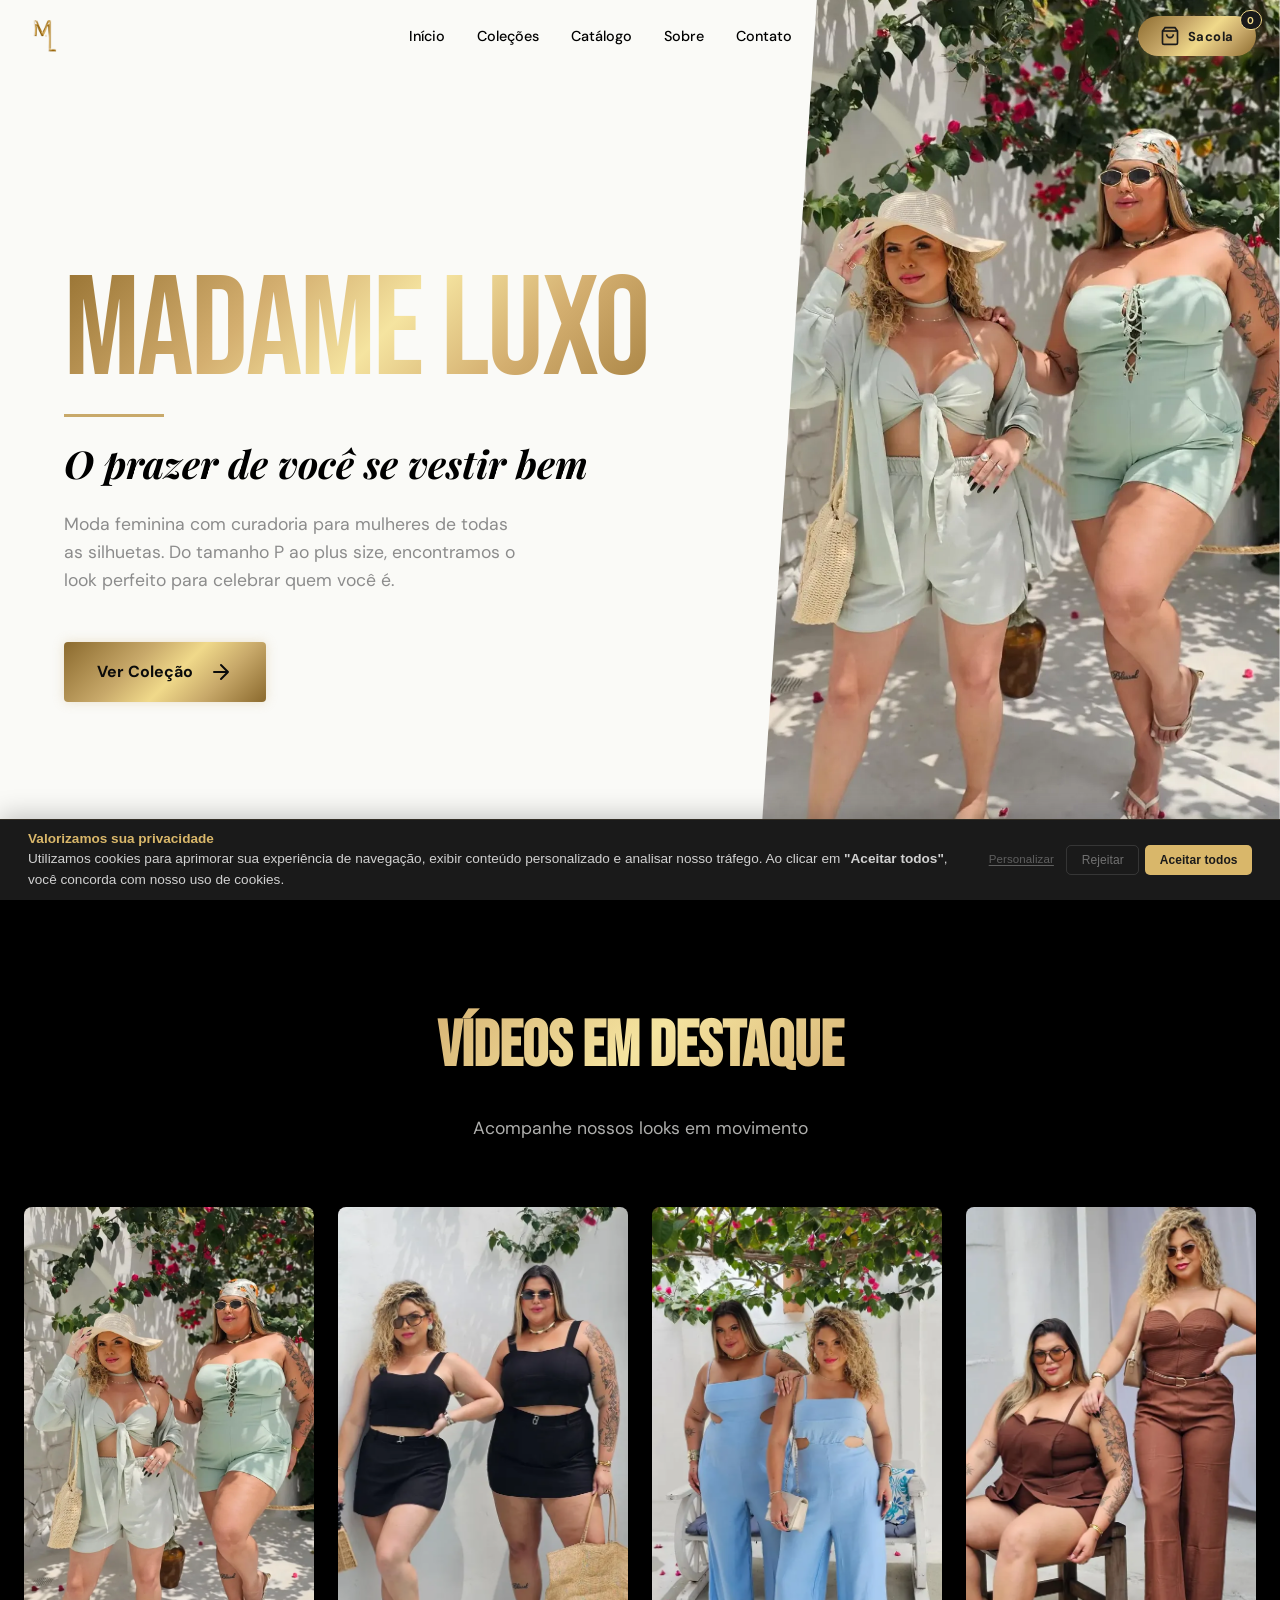
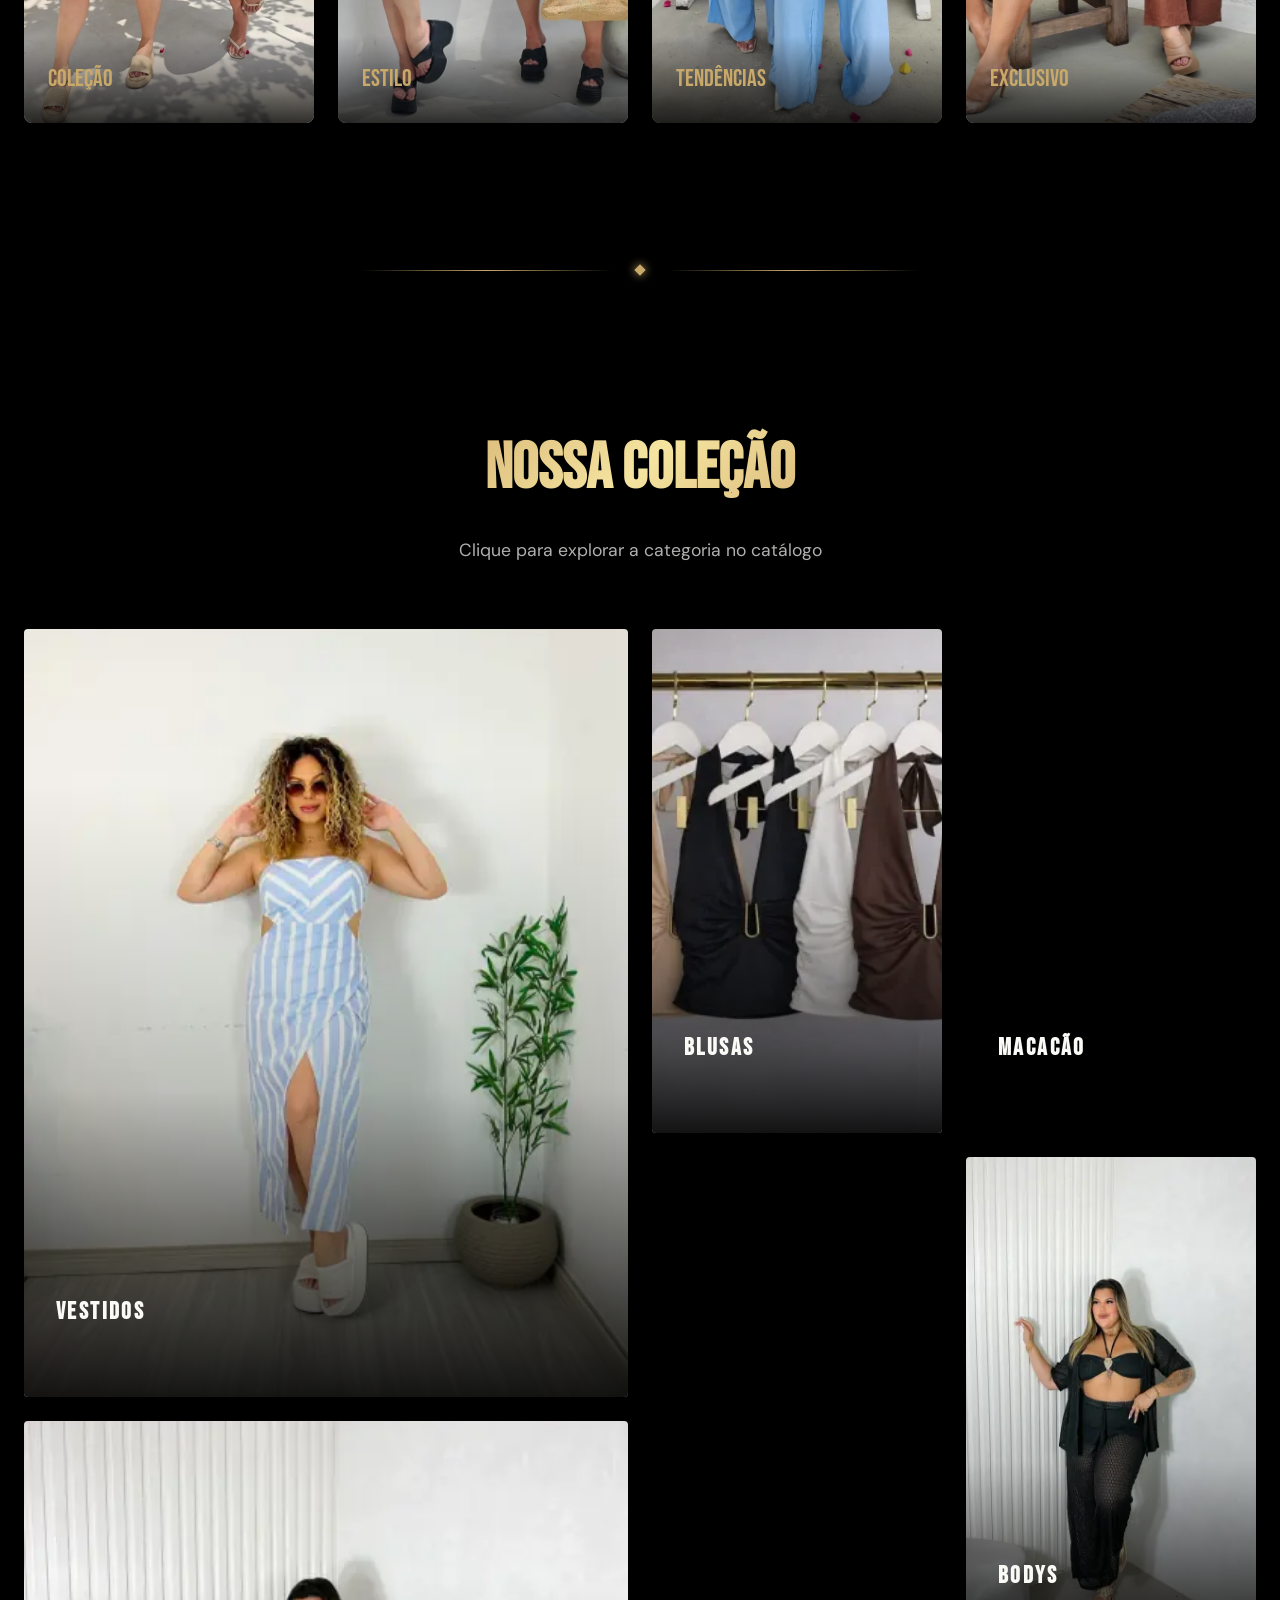
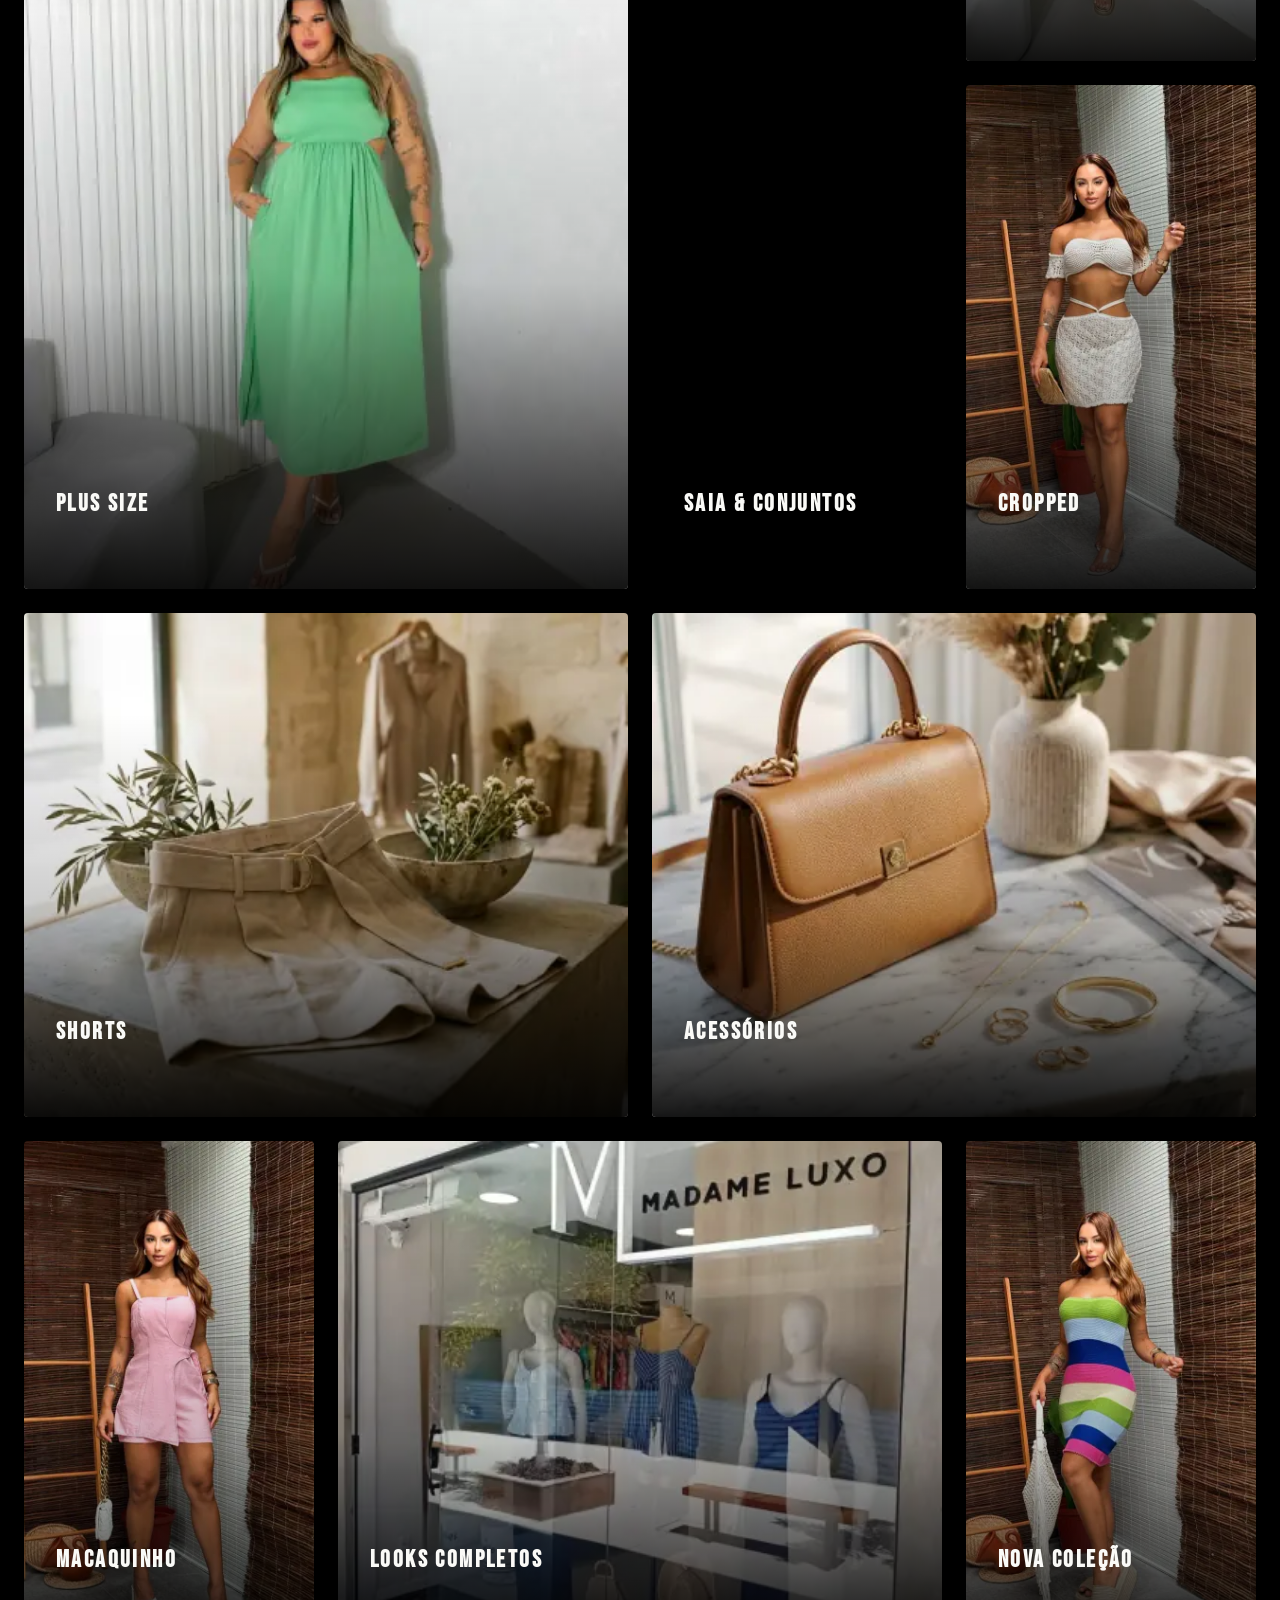
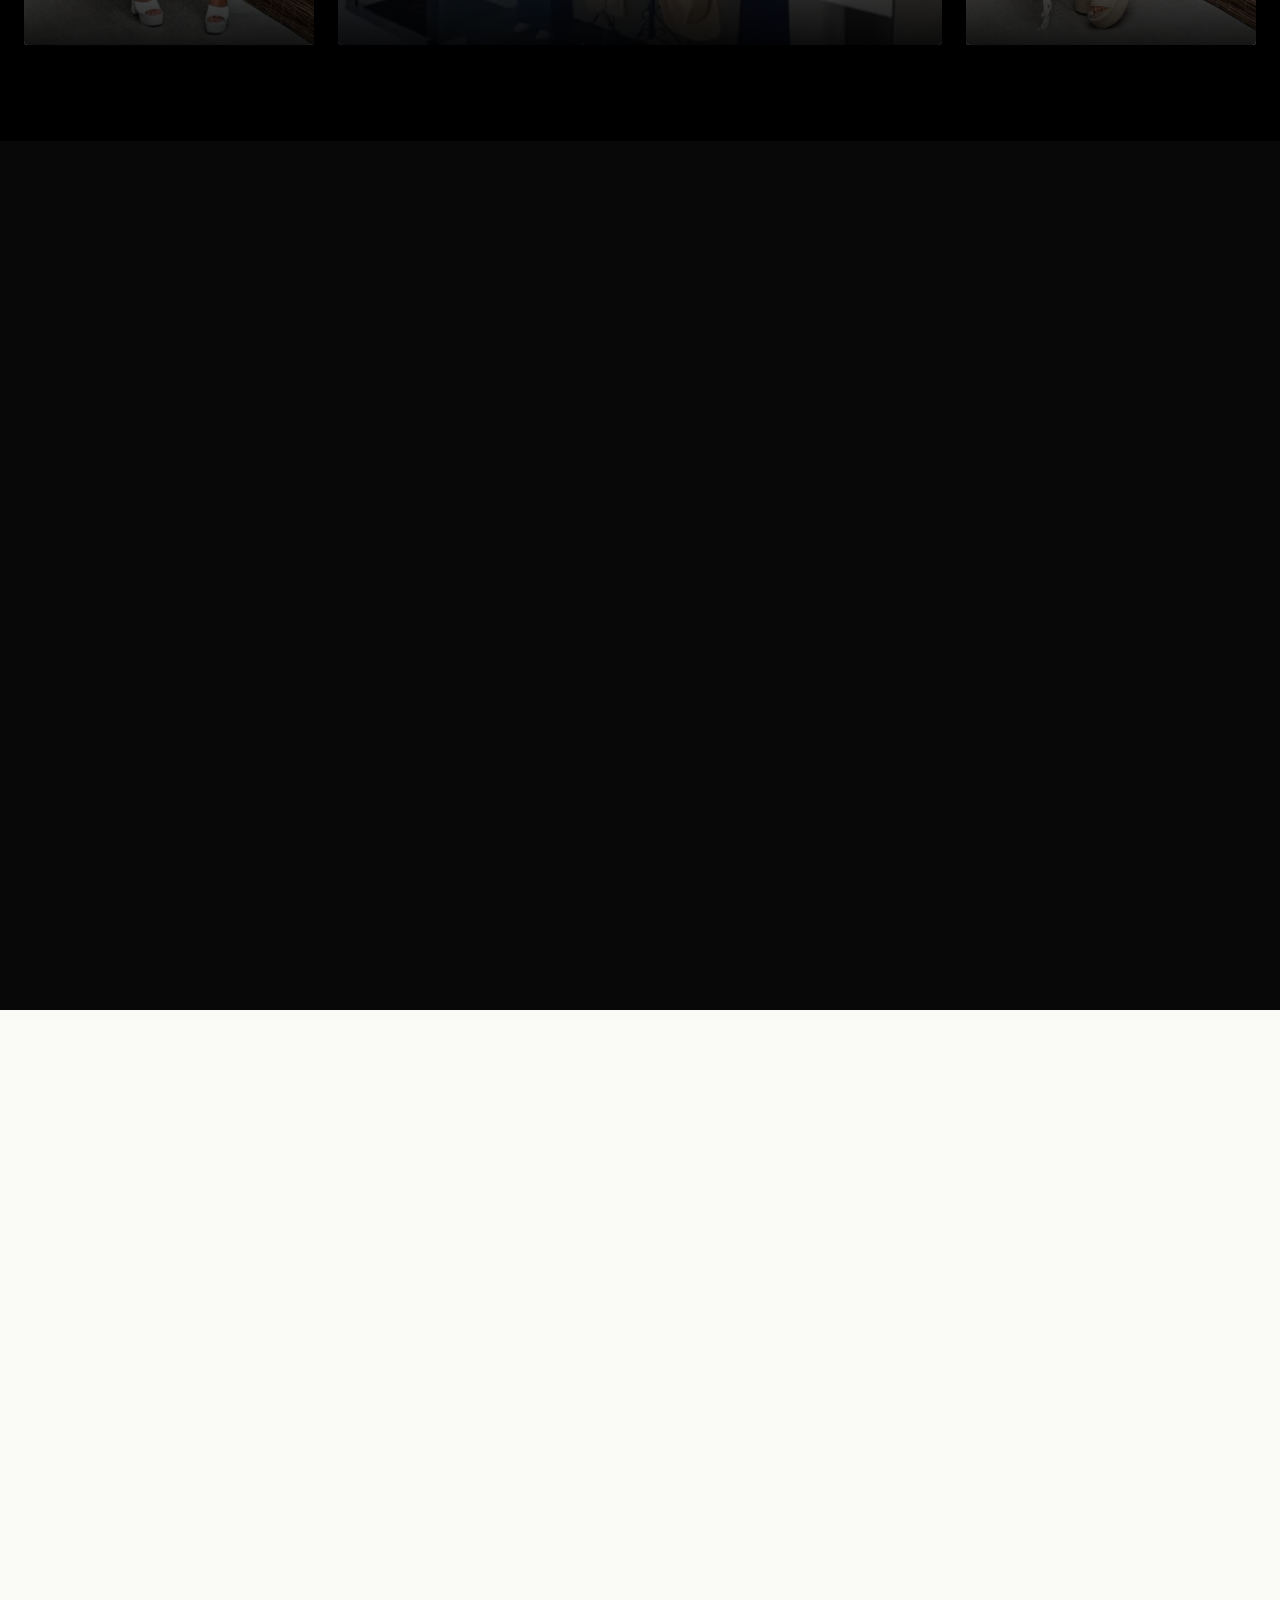
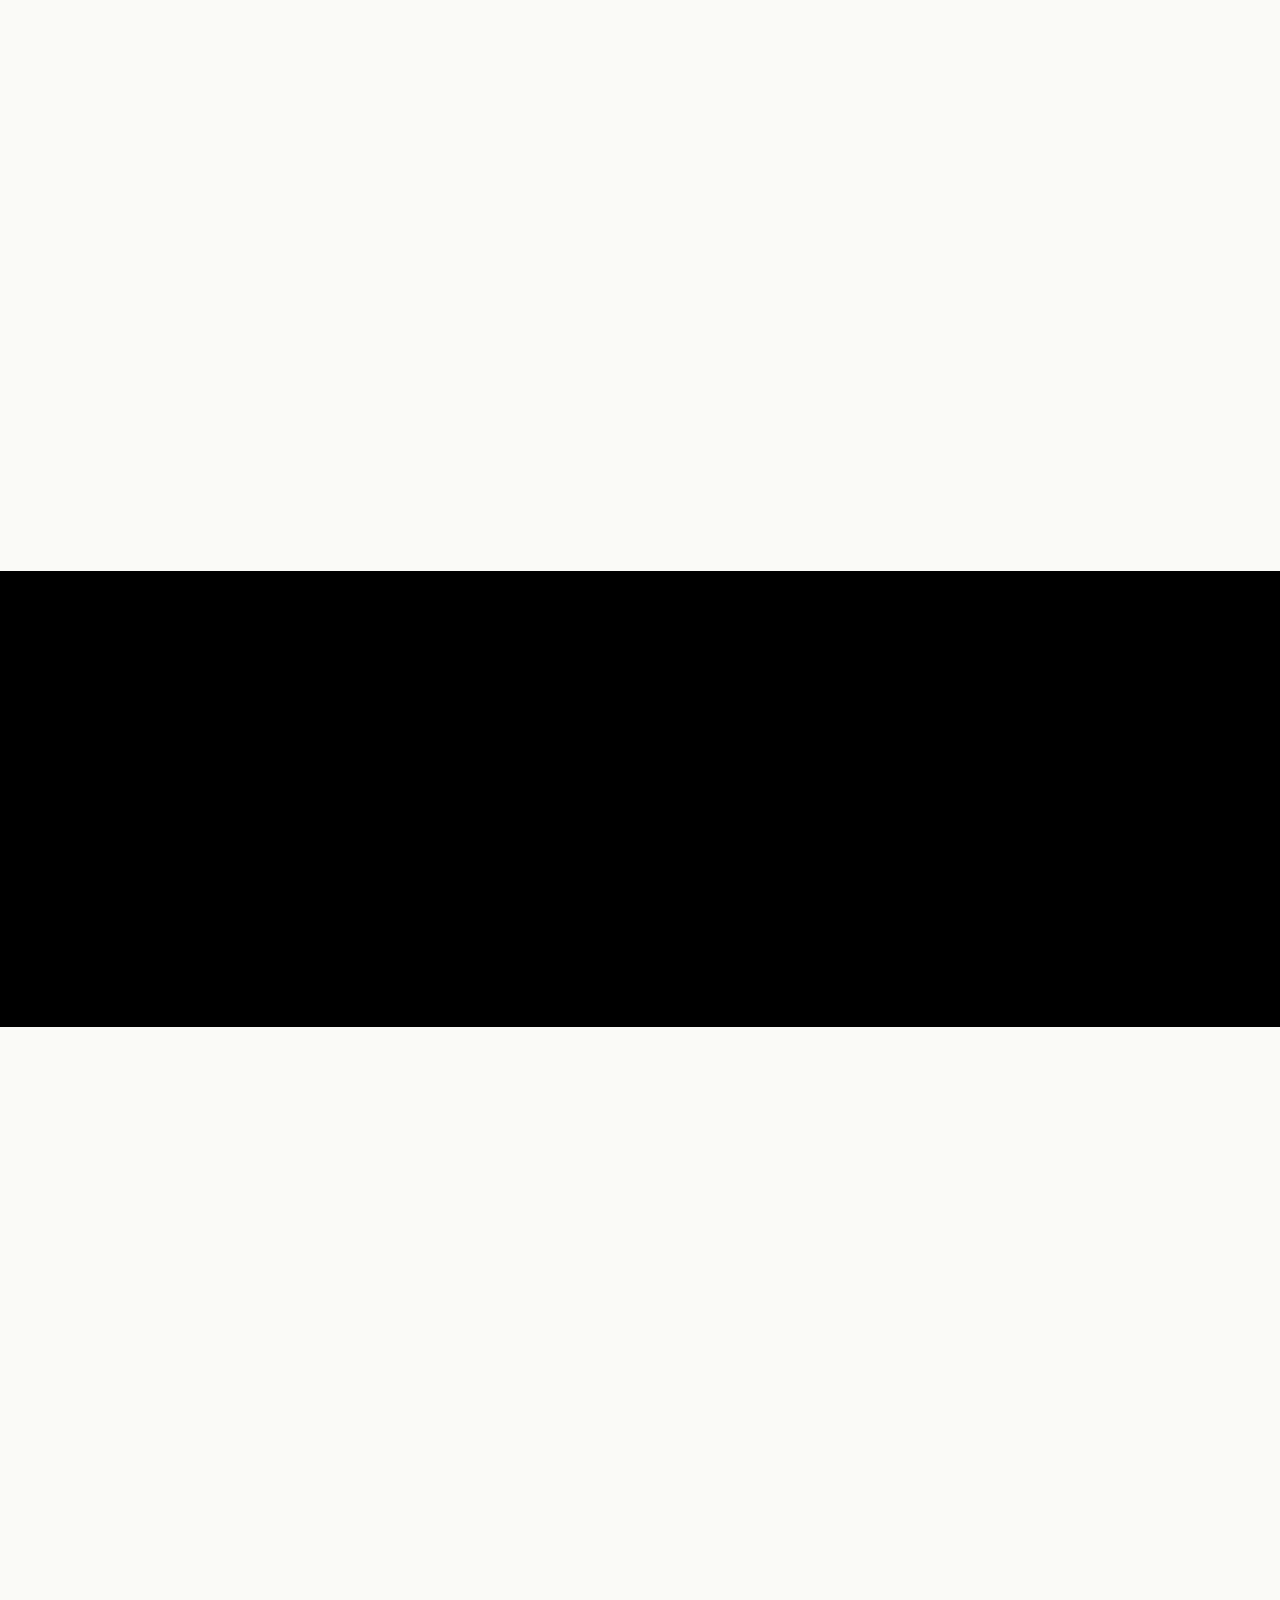
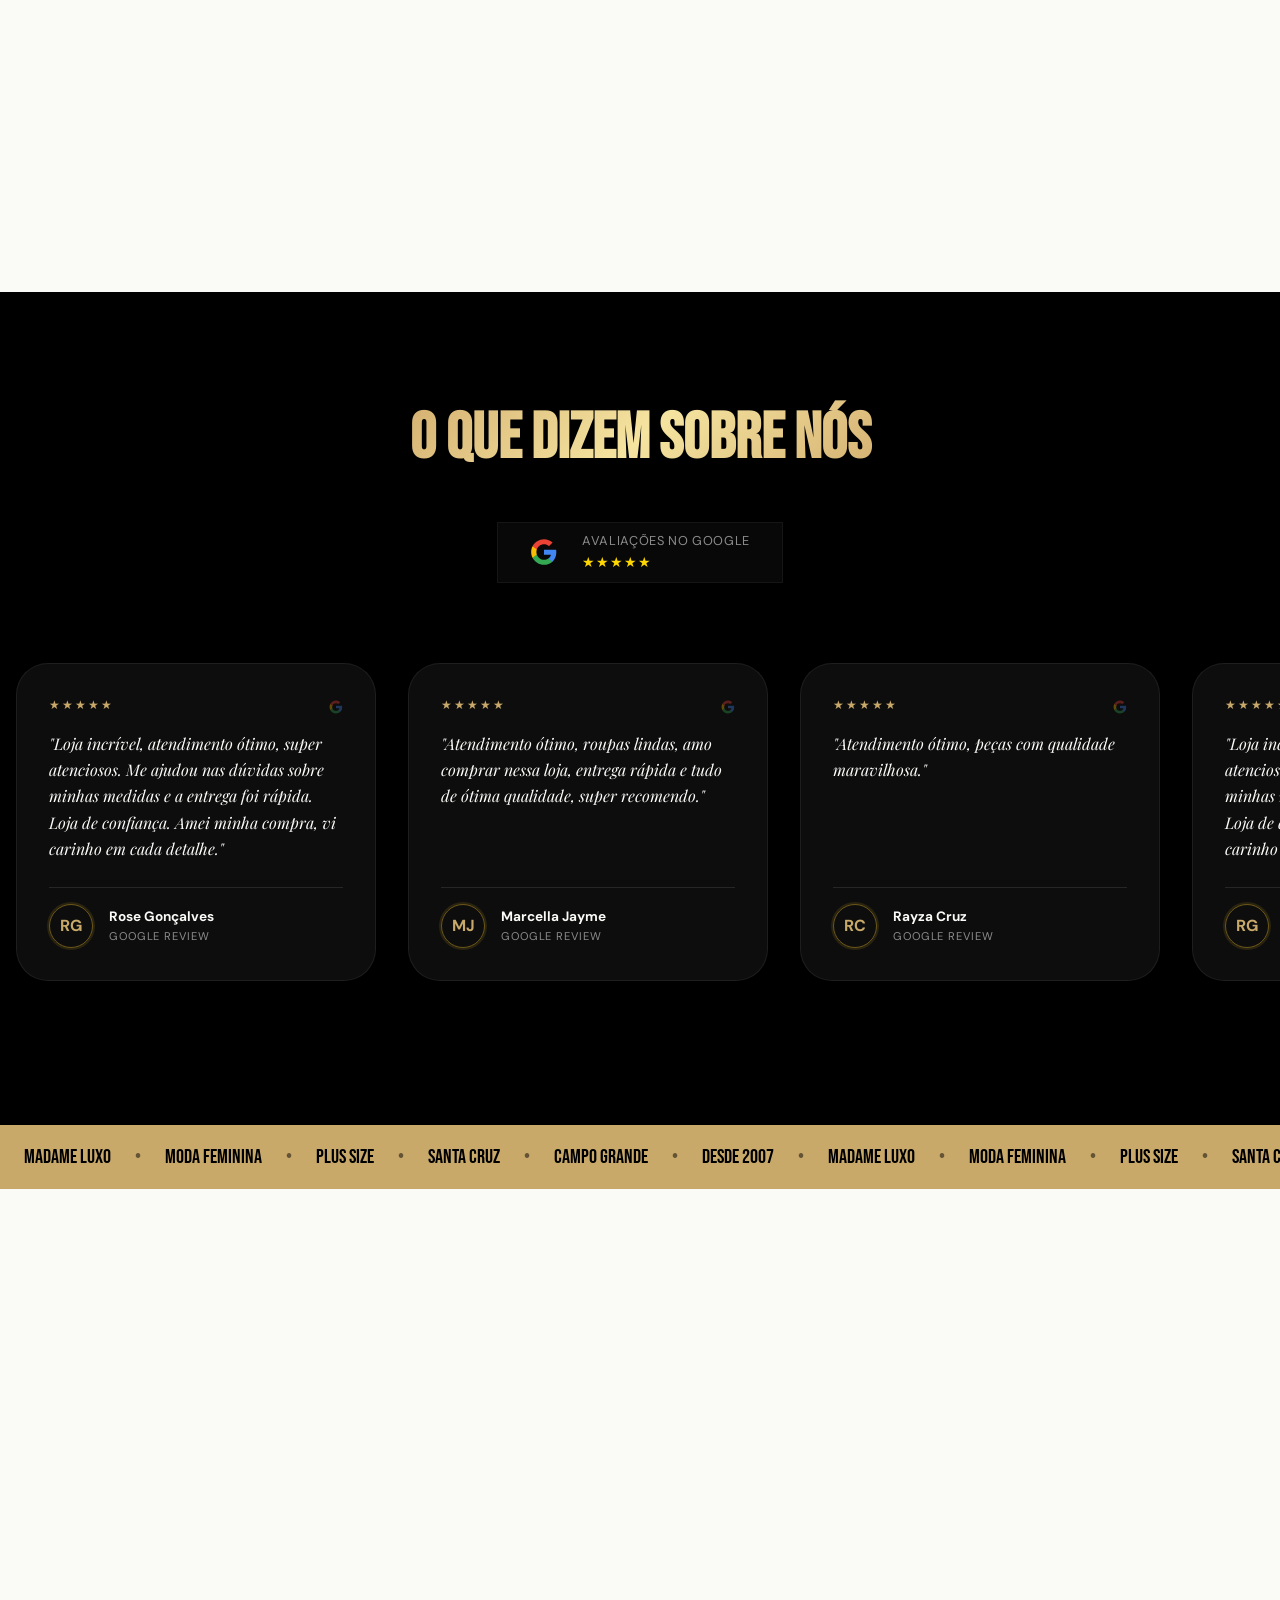
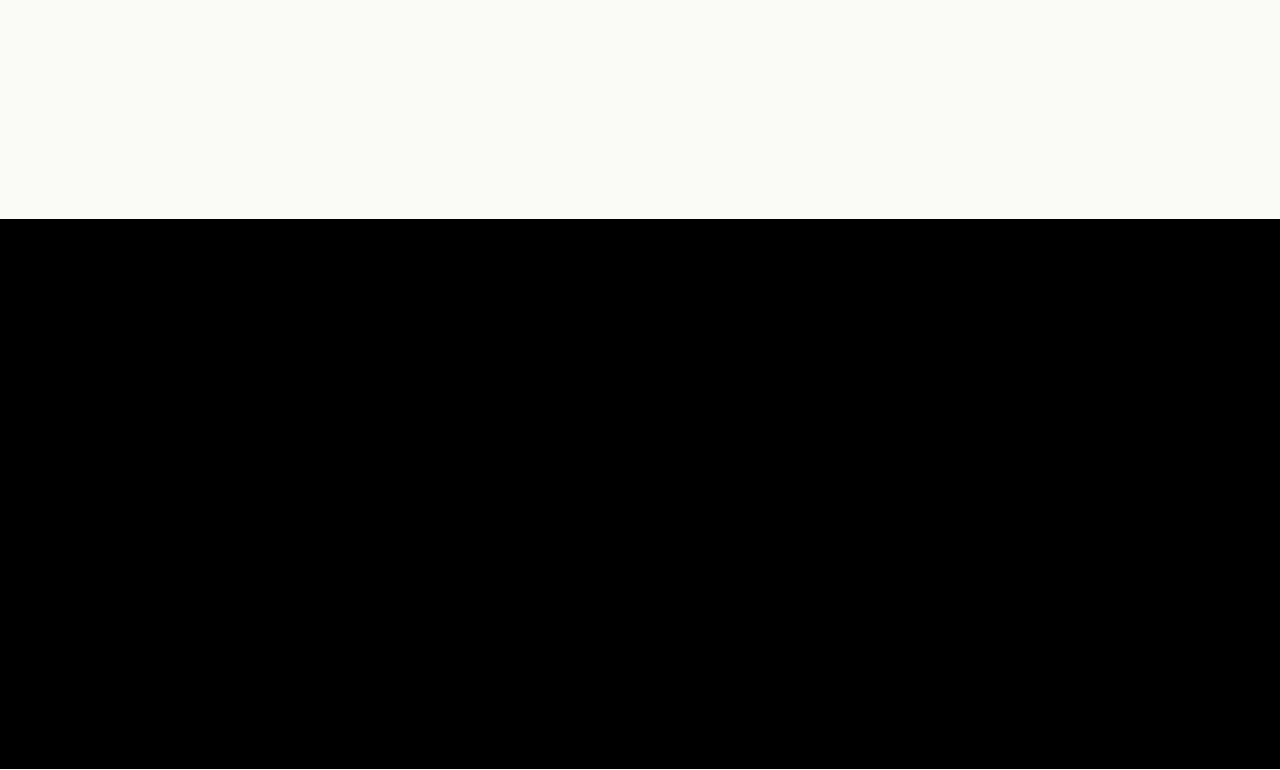
==== commit 1a825560: "fix: aj" ====
--- a/index.html
+++ b/index.html
@@ -23,7 +23,7 @@
     <link rel="preload" href="assets/madame-luxo-hero-colecao-verde-menta-small.webp" as="image" fetchpriority="high"
         imagesrcset="assets/madame-luxo-hero-colecao-verde-menta-small.webp 600w, assets/madame-luxo-hero-colecao-verde-menta-medium.webp 900w, assets/madame-luxo-hero-colecao-verde-menta.webp 1200w"
         imagesizes="(max-width: 600px) 100vw, (max-width: 900px) 50vw, 600px">
-    <link rel="preload" href="style.min.css?v=20260514" as="style">
+    <link rel="preload" href="style.min.css?v=20260514h" as="style">
 
     <!-- Open Graph / Compartilhamento -->
     <meta property="og:site_name" content="Madame Luxo">
@@ -68,7 +68,7 @@
     </noscript>
 
     <!-- CSS principal minificado (bloqueante - necessário para LCP) -->
-    <link rel="stylesheet" href="style.min.css?v=20260514">
+    <link rel="stylesheet" href="style.min.css?v=20260514h">
     <!-- CSS secundário minificado (non-blocking) -->
     <link rel="preload" href="cookie-banner.min.css" as="style" onload="this.onload=null;this.rel='stylesheet'">
     <noscript><link rel="stylesheet" href="cookie-banner.min.css"></noscript>
@@ -3653,7 +3653,7 @@
     </div>
 
     <!-- Lighthouse/PageSpeed fix: defer scripts minificados (TBT/FCP) -->
-    <script src="script.min.js?v=20260514c" defer></script>
+    <script src="script.min.js?v=20260514j" defer></script>
     <script src="cookie-banner.min.js" defer></script>
 
     <!-- Lazy load de vídeos, iframes e imagens de modais (PageSpeed/LCP/INP fix) -->
--- a/style.min.css
+++ b/style.min.css
@@ -1 +1 @@
-@keyframes whatsapp-pulse{0%{transform:scale(1);opacity:.5}to{transform:scale(1.6);opacity:0}}@keyframes notify-pulse{0%,to{transform:scale(1)}50%{transform:scale(1.25)}}@keyframes pulseArrow{0%,to{transform:translateX(0);opacity:.5}50%{transform:translateX(10px);opacity:1}}@keyframes testimonials-header-in{0%{opacity:0;transform:translateY(28px)}to{opacity:1;transform:translateY(0)}}@keyframes badge-pulse{0%,to{box-shadow:0 0 0 0 transparent;border-color:rgba(255,255,255,.05)}50%{box-shadow:0 0 12px 2px rgba(255,215,0,.12);border-color:rgba(255,215,0,.25)}}@keyframes scrollReviewsLP{0%{transform:translateX(0)}to{transform:translateX(-33.333%)}}@keyframes heroTitleIn{0%{opacity:0;transform:translateY(50px)}to{opacity:1;transform:translateY(0)}}@keyframes taglineIn{0%{opacity:0;transform:translateX(-40px)}to{opacity:1;transform:translateX(0)}}@keyframes heroImageIn{0%{opacity:0;transform:scale(.94)}to{opacity:1;transform:scale(1)}}@keyframes lineExpand{0%{transform:scaleX(0)}to{transform:scaleX(1)}}@keyframes marquee{0%{transform:translateX(0)}to{transform:translateX(-50%)}}@keyframes ticker{0%{transform:translateX(0)}to{transform:translateX(-50%)}}@keyframes catActiveChipIn{0%{opacity:0;transform:scale(.85)}to{opacity:1;transform:scale(1)}}@keyframes catMoreIn{0%{opacity:0;transform:translateY(-8px)}to{opacity:1;transform:translateY(0)}}@keyframes catMoreSheetIn{0%{transform:translateY(100%)}to{transform:translateY(0)}}@keyframes catMoreBackdropIn{0%{opacity:0}to{opacity:1}}@keyframes tamPopoverIn{0%{opacity:0;transform:translateY(20px) scale(.95)}to{opacity:1;transform:translateY(0) scale(1)}}@keyframes pmodalSacolaPulse{0%,to{transform:scale(1)}50%{transform:scale(1.18)}}.whatsapp-container{position:fixed;bottom:24px;right:24px;z-index:999;opacity:0;visibility:hidden;pointer-events:none;transition:opacity .5s ease,visibility .5s ease}.whatsapp-container.is-visible{opacity:1;visibility:visible;pointer-events:all}#whatsapp-message,#whatsapp-message::after{position:absolute;background:rgba(255,255,255,.88)}#whatsapp-message{width:250px;bottom:70px;right:0;padding:12px 28px 12px 12px;backdrop-filter:blur(14px) saturate(180%);-webkit-backdrop-filter:blur(14px) saturate(180%);color:var(--preto-madame);border-radius:14px;font-size:11px;font-weight:500;line-height:1.5;opacity:0;visibility:hidden;transform:translateY(12px) scale(.96);transition:all .5s cubic-bezier(.19,1,.22,1);box-shadow:0 10px 30px -5px rgba(0,0,0,.12);border:1px solid rgba(255,255,255,.5);z-index:1002}#whatsapp-message::after{content:"";bottom:-6px;right:24px;width:12px;height:12px;transform:rotate(45deg);border-right:1px solid rgba(255,255,255,.5);border-bottom:1px solid rgba(255,255,255,.5);z-index:-1}#whatsapp-message.show{opacity:1;visibility:visible;transform:translateY(0) scale(1)}.whatsapp-bubble-content{display:flex;align-items:flex-start;gap:10px}.whatsapp-bubble-logo-wrapper{position:relative;flex-shrink:0}.whatsapp-bubble-logo{width:36px;height:36px;border-radius:50%;object-fit:cover;border:2px solid #25d366;padding:1px;background:#fff;display:block}.whatsapp-online-dot{position:absolute;bottom:0;right:0;width:10px;height:10px;background:#25d366;border-radius:50%;border:2px solid #fff}.whatsapp-bubble-text{flex:1}.whatsapp-bubble-text strong{display:block;font-size:10px;font-weight:700;color:var(--preto-madame);margin-bottom:2px;letter-spacing:.02em;text-transform:uppercase}.whatsapp-bubble-text p{margin:0;font-size:11px;color:#444;line-height:1.45}.close-whatsapp-bubble,.whatsapp-float{display:flex;align-items:center;justify-content:center}.close-whatsapp-bubble{position:absolute;top:5px;right:6px;background:0 0;border:0;color:var(--cinza-neutro);cursor:pointer;padding:2px;opacity:.6;transition:opacity .2s ease}.close-whatsapp-bubble:hover{opacity:1;color:var(--preto-madame)}.whatsapp-float{width:56px;height:56px;background-color:var(--whatsapp-verde);color:var(--branco-puro);border-radius:50%;transition:transform .3s ease,box-shadow .3s ease,background-color .3s ease;text-decoration:none;position:relative;box-shadow:0 6px 20px rgba(37,211,102,.35);z-index:1001}.whatsapp-float:hover{transform:scale(1.1) rotate(5deg);background-color:#128c7e;box-shadow:0 12px 30px rgba(37,211,102,.45)}.whatsapp-float::before,.whatsapp-notify{position:absolute;border-radius:50%;pointer-events:none}.whatsapp-float::before{content:"";inset:0;background-color:var(--whatsapp-verde);z-index:0;animation:whatsapp-pulse 2s infinite}.whatsapp-float svg{position:relative;z-index:1}.whatsapp-notify{top:-4px;right:-4px;background-color:#ff3b30;color:var(--branco-puro);min-width:20px;height:20px;font-size:11px;font-weight:800;display:flex;align-items:center;justify-content:center;border:2px solid var(--branco-puro);box-shadow:0 4px 10px rgba(0,0,0,.25);opacity:0;transform:scale(0);transition:all .5s cubic-bezier(.175,.885,.32,1.275);z-index:1010;animation:none}.whatsapp-notify.show{opacity:1;transform:scale(1);animation:notify-pulse 1.5s ease-in-out .5s 3}@media (max-width:576px){.whatsapp-container{bottom:16px;right:16px}.whatsapp-float{width:52px;height:52px}#whatsapp-message{width:calc(100vw - 40px);max-width:260px;right:0;font-size:11px;bottom:62px}.whatsapp-bubble-logo{width:32px;height:32px}}:root{--preto-madame:#000000;--amarelo-madame:#C8A96A;--dourado-quente:#C8A96A;--gold-gradient:linear-gradient(135deg, #8C6B2F 0%, #C8A96A 35%, #F0D98A 55%, #C8A96A 75%, #8C6B2F 100%);--gold-gradient-text:linear-gradient(135deg, #9A7535 0%, #D4AF70 30%, #F5E4A0 50%, #D4AF70 70%, #9A7535 100%);--off-white:#FAFAF7;--cinza-neutro:#8C8C8C;--branco-puro:#FFFFFF;--whatsapp-verde:#25D366;--font-titulos:'Bebas Neue', sans-serif;--font-corpo:'DM Sans', sans-serif;--font-tagline:'Playfair Display', serif;--space-xs:0.5rem;--space-sm:1rem;--space-md:1.5rem;--space-lg:2rem;--space-xl:3rem;--space-2xl:4rem;--space-3xl:6rem;--radius-sm:4px;--radius-md:8px;--radius-lg:16px;--shadow-sm:0 2px 8px rgba(0, 0, 0, 0.08);--shadow-md:0 4px 16px rgba(0, 0, 0, 0.12);--shadow-lg:0 8px 32px rgba(0, 0, 0, 0.16);--shadow-yellow:0 4px 20px rgba(200, 169, 106, 0.3);--transition-fast:200ms ease;--transition-normal:300ms ease;--transition-slow:500ms ease;--transition-bounce:cubic-bezier(0.34, 1.56, 0.64, 1);--transition-smooth:cubic-bezier(0.16, 1, 0.3, 1);--z-base:1;--z-dropdown:100;--z-sticky:200;--z-modal:300;--z-tooltip:400;--z-float:500}*,::after,::before{box-sizing:border-box;margin:0;padding:0}body,html{overflow-x:hidden}html{font-size:16px;scroll-behavior:smooth;-webkit-font-smoothing:antialiased;-moz-osx-font-smoothing:grayscale}body{font-family:var(--font-corpo);font-weight:400;line-height:1.6;color:var(--preto-madame);background-color:var(--off-white);position:relative}img{max-width:100%;height:auto;display:block}a{color:inherit;text-decoration:none;transition:color var(--transition-fast)}button{font-family:inherit;cursor:pointer;border:0;background:0 0}ol,ul{list-style:none}.container{width:100%;max-width:1400px;margin:0 auto;padding:0 var(--space-md)}.sr-only{position:absolute;width:1px;height:1px;padding:0;margin:-1px;overflow:hidden;clip:rect(0,0,0,0);white-space:nowrap;border:0}.lux-divider{display:flex;align-items:center;justify-content:center;gap:var(--space-md);padding:var(--space-xl)0;background-color:var(--preto-madame)}.divider-line{height:1px;background:linear-gradient(to right,transparent,var(--amarelo-madame),transparent);flex:1;max-width:250px}.divider-diamond,.nav-link::after{background-color:var(--amarelo-madame)}.divider-diamond{width:8px;height:8px;transform:rotate(45deg);box-shadow:0 0 10px var(--amarelo-madame)}.navbar{position:fixed;top:0;left:0;right:0;z-index:var(--z-sticky);padding:var(--space-sm)0;transition:background-color var(--transition-normal),box-shadow var(--transition-normal),padding var(--transition-normal)}.navbar--scrolled{background-color:rgba(0,0,0,.95);backdrop-filter:blur(10px);box-shadow:var(--shadow-md);padding:var(--space-xs)0}.navbar--scrolled .nav-link{color:var(--off-white)}.nav-container,.nav-menu{display:flex;align-items:center}.nav-container{justify-content:space-between;max-width:1400px;margin:0 auto;padding:0 var(--space-md)}.nav-logo img{height:40px;width:auto;transition:filter var(--transition-fast)}.nav-menu{gap:var(--space-lg)}.nav-link{font-family:var(--font-corpo);font-weight:500;font-size:.9rem;color:var(--preto-madame);position:relative;padding:var(--space-xs)0}.nav-link::after{content:"";position:absolute;bottom:0;left:0;width:0;height:2px;transition:width var(--transition-normal)}.nav-link:focus::after,.nav-link:hover::after{width:100%}.nav-cta{display:inline-flex;align-items:center;gap:var(--space-xs);padding:var(--space-xs) var(--space-md);background:var(--gold-gradient-text);color:var(--preto-madame);font-family:var(--font-corpo);font-weight:700;font-size:.85rem;border-radius:var(--radius-sm);transition:transform var(--transition-fast),box-shadow var(--transition-fast)}.nav-cta:hover{transform:translateY(-2px);box-shadow:var(--shadow-yellow)}.nav-toggle{display:none;flex-direction:column;gap:5px;padding:var(--space-xs);z-index:var(--z-dropdown)}.hamburger-line{display:block;width:24px;height:2px;background-color:var(--preto-madame);transition:transform var(--transition-fast),opacity var(--transition-fast)}.hero,.navbar--scrolled .hamburger-line{background-color:var(--off-white)}.hero{height:100vh;display:flex;align-items:center;padding-top:60px;position:relative;overflow:hidden}.hero-container{display:grid;grid-template-columns:1.1fr .9fr;gap:var(--space-xl);max-width:1600px;margin:0 auto;padding:var(--space-sm)0 0 var(--space-2xl);width:100%;height:100%;align-items:center}.hero-content{position:relative;z-index:var(--z-base)}.hero-title{font-family:var(--font-titulos);font-size:clamp(4.5rem,11vw,9.5rem);font-weight:400;line-height:.82;background:var(--gold-gradient-text);-webkit-background-clip:text;-webkit-text-fill-color:transparent;background-clip:text;color:transparent;letter-spacing:-.02em;margin-bottom:var(--space-md);opacity:0;transform:translateY(30px);animation:heroTitleIn 900ms var(--transition-smooth) forwards}.google-g-logo svg,.title-line{display:block}.hero-line,.hero-tagline{margin-bottom:var(--space-sm)}.hero-line{width:100px;height:3px;background-color:var(--amarelo-madame);transform-origin:left;transform:scaleX(0);animation:lineExpand 600ms ease-out 500ms forwards}.hero-tagline{font-family:var(--font-tagline);font-size:clamp(1.6rem,3.2vw,2.4rem);font-style:italic;font-weight:700;color:#000;opacity:0;transform:translateX(-40px);animation:taglineIn 700ms ease-out 200ms forwards}.hero-description{font-size:1.1rem;color:var(--cinza-neutro);max-width:460px;margin-bottom:var(--space-xl);line-height:1.6}.hero-cta{display:inline-flex;align-items:center;gap:var(--space-sm);padding:var(--space-sm) var(--space-lg);background:var(--gold-gradient) padding-box,var(--gold-gradient) border-box;color:#0b0b0b;border:1px solid transparent;position:relative;font-family:var(--font-corpo);font-weight:700;font-size:1rem;border-radius:var(--radius-sm);transition:all var(--transition-fast);box-shadow:0 0 12px rgba(200,169,106,.3)}.hero-cta:hover{background:linear-gradient(#0b0b0b,#0b0b0b) padding-box,var(--gold-gradient) border-box;color:#d4af70;transform:translateY(-2px);box-shadow:0 0 22px rgba(240,217,138,.45)}.cta-arrow{transition:transform var(--transition-fast)}.hero-cta:hover .cta-arrow{transform:translateX(4px)}.hero-image-wrapper{position:relative;height:100%;width:100%;align-self:end;opacity:0;transform:scale(1.02);animation:heroImageIn 1100ms var(--transition-smooth) 350ms forwards}.hero-image{width:100%;height:115%;object-fit:cover;object-position:center bottom;margin-top:-15%;clip-path:polygon(12%0,100%0,100% 100%,0 100%)}.pain-solution{padding:var(--space-3xl)0;background-color:var(--off-white)}.pain-solution-cards{display:grid;grid-template-columns:1fr auto 1fr;gap:var(--space-xl);align-items:start;margin-top:var(--space-2xl)}.card-pain,.card-solution{background-color:var(--branco-puro);border-radius:var(--radius-lg);padding:var(--space-xl);box-shadow:var(--shadow-md);transition:transform var(--transition-normal),box-shadow var(--transition-normal),opacity .8s var(--transition-smooth),transform .8s var(--transition-smooth);opacity:0;transform:translateY(30px)}.card-pain.is-visible,.card-solution.is-visible{opacity:1;transform:translateY(0)}.card-pain:hover,.card-solution:hover{transform:translateY(-5px);box-shadow:var(--shadow-lg)}.card-pain img,.card-solution img{width:100%;height:280px;object-fit:cover;border-radius:var(--radius-md);margin-bottom:var(--space-lg)}.card-pain h3,.card-solution h3{font-family:var(--font-titulos);font-size:2rem;color:var(--preto-madame);margin-bottom:var(--space-sm);letter-spacing:.02em}.card-pain p,.card-solution p{font-size:1.05rem;color:var(--cinza-neutro);line-height:1.6;margin-bottom:var(--space-md)}.pain-list,.solution-list{margin-bottom:var(--space-lg)}.pain-list li,.solution-list li{font-size:.95rem;color:var(--cinza-neutro);margin-bottom:var(--space-xs);position:relative;padding-left:1.5rem}.pain-list li::before{content:"✕";position:absolute;left:0;color:#e74c3c;font-weight:700}.solution-list li::before{content:"✓";position:absolute;left:0;color:var(--dourado-quente);font-weight:700}.pain-solution-divider{display:flex;align-items:center;justify-content:center;padding-top:15rem}.divider-icon{font-size:2.5rem;color:#d4af70;filter:drop-shadow(0 0 6px rgba(240,217,138,.5));font-weight:700;animation:pulseArrow 2s infinite}.solution-cta-btn{display:inline-flex;align-items:center;padding:var(--space-sm) var(--space-lg);background-color:var(--preto-madame);color:var(--off-white);font-family:var(--font-corpo);font-weight:700;font-size:1rem;border-radius:var(--radius-sm);transition:background-color var(--transition-fast),transform var(--transition-fast)}.solution-cta-btn:hover{background-color:var(--amarelo-madame);color:var(--preto-madame);transform:translateX(5px)}@media (max-width:992px){.pain-solution-cards{grid-template-columns:1fr;gap:var(--space-lg)}.pain-solution-divider{padding:var(--space-md)0;transform:rotate(90deg)}.card-pain img,.card-solution img{height:220px}}.features{padding:var(--space-3xl)0;background-color:var(--preto-madame);color:var(--off-white)}.features-grid{display:grid;grid-template-columns:repeat(4,1fr);gap:var(--space-xl);text-align:center}.feature-item{padding:var(--space-md);transition:transform var(--transition-normal)}.feature-item:hover{transform:translateY(-10px)}.feature-icon{color:#d4af70;margin-bottom:var(--space-md);display:flex;justify-content:center;filter:drop-shadow(0 0 6px rgba(240,217,138,.55))}.feature-title{font-family:var(--font-titulos);font-size:1.5rem;margin-bottom:var(--space-sm);letter-spacing:.05em;background:var(--gold-gradient-text);-webkit-background-clip:text;-webkit-text-fill-color:transparent;background-clip:text}.feature-text{font-size:.95rem;line-height:1.6;color:rgba(250,250,247,.7)}@media (max-width:992px){.features-grid{grid-template-columns:repeat(2,1fr)}}@media (max-width:576px){.features-grid{grid-template-columns:1fr}}.collection{padding:var(--space-3xl)0;background-color:var(--preto-madame)}.section-header{text-align:center;margin-bottom:var(--space-2xl)}.section-title{font-family:var(--font-titulos);font-size:clamp(2.5rem,5vw,4rem);background:var(--gold-gradient-text);-webkit-background-clip:text;-webkit-text-fill-color:transparent;background-clip:text;color:transparent;margin-bottom:var(--space-sm)}.section-subtitle{font-size:1.1rem;color:var(--cinza-neutro)}.section-subtitle--light{color:rgba(250,250,247,.7)}.bento-grid{display:grid;grid-template-columns:repeat(4,1fr);grid-auto-rows:240px;gap:var(--space-md);grid-auto-flow:dense}.bento-cell{position:relative;overflow:hidden;border-radius:var(--radius-sm);cursor:pointer;opacity:0;transform:translateY(70px);transition:opacity 700ms ease-out,transform 700ms ease-out;grid-row:span 2}.bento-cell.is-visible{opacity:1;transform:translateY(0)}.bento-cell-large{grid-column:span 2;grid-row:span 3}.bento-cell-tall{grid-row:span 4}.bento-cell-wide{grid-column:span 2;grid-row:span 2}.bento-image{width:100%;height:100%;object-fit:cover;transition:transform var(--transition-slow)}.bento-image--top{object-position:center 15%}.bento-cell::after{content:"";position:absolute;inset:var(--space-xs);border:1px solid rgba(250,250,247,.3);opacity:0;transition:opacity 300ms ease-in-out;pointer-events:none;z-index:2}.bento-cell:hover::after{opacity:1}.bento-cell:hover .bento-image{transform:scale(1.04)}.bento-overlay{position:absolute;inset:0;background:linear-gradient(to top,rgba(0,0,0,.9)0,rgba(0,0,0,.2) 40%,transparent 80%);display:flex;flex-direction:column;align-items:flex-start;justify-content:flex-end;padding:var(--space-lg);gap:var(--space-xs);transition:background-color 400ms ease;z-index:3}.bento-cell:hover .bento-overlay{background-color:rgba(0,0,0,.3)}.bento-title{font-family:var(--font-titulos);font-size:1.5rem;text-transform:uppercase;letter-spacing:.1em;color:var(--off-white);margin:0;transition:transform 400ms cubic-bezier(.23,1,.32,1)}.bento-cell:hover .bento-title{transform:translateY(-5px)}.about-mission cite,.bento-cta{font-family:var(--font-corpo);font-size:.8rem;text-transform:uppercase;letter-spacing:.1em}.bento-cta{color:var(--amarelo-madame);text-decoration:none;font-weight:700;opacity:0;transform:translateY(10px);transition:all 400ms ease;display:inline-flex;align-items:center;gap:8px}.bento-cta::after{content:"→";font-size:1rem;transition:transform 300ms ease}.bento-cell:hover .bento-cta{opacity:1;transform:translateY(0)}.bento-cell:hover .bento-cta:hover::after{transform:translateX(5px)}.videos{padding:var(--space-3xl)0;background-color:var(--preto-madame)}.videos-grid{display:grid;grid-template-columns:repeat(4,1fr);gap:var(--space-md)}.video-card{opacity:0;transform:scale(.9);transition:opacity 650ms var(--transition-bounce),transform 650ms var(--transition-bounce)}.video-card.is-visible{opacity:1;transform:scale(1)}.video-wrapper{position:relative;aspect-ratio:9/16;border-radius:var(--radius-md);overflow:hidden}.video-element{width:100%;height:100%;object-fit:cover}.video-overlay{position:absolute;bottom:0;left:0;right:0;padding:var(--space-md);background:linear-gradient(to top,rgba(0,0,0,.8),transparent)}.video-category{font-family:var(--font-titulos);font-size:1.5rem;color:var(--amarelo-madame)}.about{position:relative;min-height:65vh;display:flex;align-items:center}.about-container{display:grid;grid-template-columns:50% 50%;width:100%;min-height:65vh}.about-image-wrapper{position:relative;overflow:hidden}.about-image{width:100%;height:100%;object-fit:cover;object-position:left center}.about-content{position:relative;display:flex;align-items:center;padding:var(--space-xl)}.about-text-box{background-color:var(--preto-madame);padding:var(--space-lg) var(--space-2xl);border-radius:var(--radius-lg);color:var(--off-white);max-width:780px;margin-left:-120px;position:relative;z-index:var(--z-base);box-shadow:var(--shadow-lg)}.about-subtitle{display:block;font-size:.9rem;color:#fff;text-transform:uppercase;letter-spacing:.2em;margin-bottom:var(--space-xs)}.about-title{font-family:var(--font-titulos);font-size:clamp(2.5rem,5vw,4rem);background:var(--gold-gradient-text);-webkit-background-clip:text;-webkit-text-fill-color:transparent;background-clip:text;color:transparent;line-height:1.1;margin-bottom:var(--space-lg)}.about-paragraph{font-size:1.05rem;color:rgba(250,250,247,.8);line-height:1.8;margin-bottom:var(--space-lg)}.about-mission{border-left:2px solid var(--amarelo-madame);padding:var(--space-xs) var(--space-lg);margin:var(--space-lg)0;background-color:rgba(232,224,0,.05)}.about-mission p{font-family:var(--font-tagline);font-style:italic;font-size:1.25rem;color:var(--off-white);margin-bottom:4px}.about-mission cite{color:var(--cinza-neutro);font-style:normal}.about-stats{display:grid;grid-template-columns:repeat(3,1fr);gap:var(--space-md);margin-top:var(--space-lg);padding-top:var(--space-md);border-top:1px solid rgba(250,250,247,.1)}.stat-circle,.stat-item{display:flex;align-items:center}.stat-item{flex-direction:column;gap:var(--space-sm)}.stat-circle{width:80px;height:80px;border:1px solid var(--amarelo-madame);border-radius:50%;justify-content:center;position:relative;transition:transform var(--transition-normal)}.stat-item:hover .stat-circle{transform:scale(1.1);background-color:var(--amarelo-madame)}.stat-number,.stat-plus{color:var(--amarelo-madame)}.stat-number{font-family:var(--font-titulos);font-size:2rem;transition:color var(--transition-normal)}.stat-plus{font-size:1rem;margin-bottom:10px}.stat-item:hover .stat-number,.stat-item:hover .stat-plus{color:var(--preto-madame)}.stat-label{font-size:.75rem;text-align:center;color:var(--cinza-neutro);text-transform:uppercase;letter-spacing:.1em;line-height:1.4}.testimonials{padding:var(--space-3xl)0;background-color:var(--preto-madame)}.testimonials-header{text-align:center;margin-bottom:var(--space-2xl);animation:testimonials-header-in .8s ease both}.google-trust-badge{display:inline-flex;align-items:center;gap:var(--space-md);margin-top:var(--space-sm);background-color:rgba(255,255,255,.03);padding:var(--space-xs) var(--space-lg);border-radius:var(--radius-full);border:1px solid rgba(255,255,255,.05);animation:badge-pulse 3s ease-in-out 1.2s infinite}.google-trust-info{text-align:left}.trust-title{display:block;font-size:.8rem;color:var(--cinza-neutro);font-family:var(--font-corpo);text-transform:uppercase;letter-spacing:.05em}.trust-stars{color:gold;font-size:.85rem;letter-spacing:1px}.t-scroll-wrapper{overflow-x:hidden;width:100%;-ms-overflow-style:none;scrollbar-width:none}.t-scroll-wrapper::-webkit-scrollbar{display:none}.t-scroll-track{display:flex;width:max-content;gap:var(--space-lg);padding:var(--space-sm) var(--space-sm) var(--space-xl);animation:scrollReviewsLP 60s linear infinite}.t-scroll-track:hover{animation-play-state:paused}.t-card{flex-shrink:0;min-width:300px;max-width:360px;background-color:rgba(250,250,247,.05);border:1px solid rgba(250,250,247,.07);border-radius:2rem;padding:var(--space-lg);display:flex;flex-direction:column;justify-content:space-between;gap:var(--space-md);transition:background-color .3s ease,box-shadow .3s ease}.t-card:hover{background-color:rgba(250,250,247,.09);box-shadow:0 12px 32px rgba(0,0,0,.4),0 0 0 1px rgba(255,215,0,.2)}.t-card-top{position:relative}.t-card-google-icon{position:absolute;top:0;right:0;opacity:.35}.t-card-stars{color:var(--amarelo-madame);font-size:.75rem;letter-spacing:2px;margin-bottom:var(--space-sm)}.t-card-text{font-family:var(--font-tagline);font-size:1rem;font-style:italic;color:var(--off-white);line-height:1.65}.t-card-avatar,.t-card-footer{display:flex;align-items:center}.t-card-footer{gap:var(--space-sm);border-top:1px solid rgba(250,250,247,.1);padding-top:var(--space-sm)}.t-card-avatar{width:44px;height:44px;border-radius:50%;border:1px solid rgba(201,162,39,.5);box-shadow:0 0 0 2px rgba(201,162,39,.15);justify-content:center;font-family:var(--font-titulo);font-size:1rem;font-weight:700;color:var(--amarelo-madame);flex-shrink:0}.t-card-name{display:block;font-size:.85rem;color:var(--off-white);font-weight:700}.t-card-label{display:block;font-size:.7rem;color:var(--cinza-neutro);text-transform:uppercase;letter-spacing:.08em}.ticker{background-color:var(--amarelo-madame);padding:var(--space-sm)0;overflow:hidden;width:100%}.ticker-track{display:flex;animation:ticker 20s linear infinite;white-space:nowrap;width:max-content}.ticker-item,.ticker-separator{font-family:var(--font-titulos);font-size:1.25rem;color:var(--preto-madame);flex-shrink:0}.ticker-item{padding:0 var(--space-md)}.ticker-separator{opacity:.5}.faq{padding:var(--space-3xl)0;background-color:var(--off-white)}.faq-list{max-width:800px;margin:0 auto}.faq-item{border-bottom:1px solid rgba(0,0,0,.1);margin-bottom:var(--space-sm)}.faq-question{display:flex;align-items:center;justify-content:space-between;width:100%;padding:var(--space-md)0;font-family:var(--font-corpo);font-weight:700;font-size:1.1rem;color:var(--preto-madame);cursor:pointer;list-style:none}.faq-question::-webkit-details-marker{display:none}.faq-icon{transition:transform var(--transition-fast)}.faq-item[open] .faq-icon{transform:rotate(180deg)}.faq-answer{padding-bottom:var(--space-md);color:var(--cinza-neutro);line-height:1.7}.faq-answer p{padding-right:var(--space-xl)}.location{padding:var(--space-3xl)0;background-color:var(--off-white)}.location-hub{display:grid;grid-template-columns:repeat(2,1fr);gap:var(--space-lg);margin-bottom:var(--space-2xl)}.location-hub-col{display:flex;flex-direction:column;gap:var(--space-lg)}.location-hub-card{background:linear-gradient(145deg,var(--branco-puro) 0%,#f5f5f2 100%);border-radius:var(--radius-lg);padding:var(--space-xl);box-shadow:var(--shadow-sm);border:1px solid rgba(0,0,0,.04);display:flex;flex-direction:column;transition:transform var(--transition-normal),box-shadow var(--transition-normal)}.location-hub-card:hover{transform:translateY(-4px);box-shadow:var(--shadow-md)}.location-hub-header{display:flex;align-items:center;gap:var(--space-md);margin-bottom:var(--space-lg);padding-bottom:var(--space-md);border-bottom:1px solid rgba(0,0,0,.06)}.location-hub-icon{width:52px;height:52px;background-color:var(--preto-madame);color:var(--amarelo-madame);border-radius:var(--radius-md);display:flex;align-items:center;justify-content:center;flex-shrink:0}.location-hub-name{font-family:var(--font-titulos);font-size:1.6rem;color:var(--preto-madame);line-height:1.1;margin-bottom:2px}.location-hub-tag{font-size:.8rem;color:var(--cinza-neutro);text-transform:uppercase;letter-spacing:.08em}.location-hub-address{font-style:normal;color:var(--cinza-neutro);margin-bottom:var(--space-md);line-height:1.7}.location-hub-address p:first-child{font-weight:500;color:var(--preto-madame)}.location-hub-meta{display:flex;flex-direction:column;gap:var(--space-xs);margin-bottom:var(--space-lg)}.location-hub-meta-item{display:flex;align-items:center;gap:var(--space-xs);font-size:.9rem;color:var(--cinza-neutro)}.location-hub-meta-item svg{color:var(--dourado-quente);flex-shrink:0}.location-hub-actions{display:flex;gap:var(--space-sm);margin-top:auto}.location-hub-btn{display:inline-flex;align-items:center;justify-content:center;gap:var(--space-xs);padding:var(--space-sm) var(--space-md);font-size:.9rem;font-weight:600;border-radius:var(--radius-sm);transition:all var(--transition-fast);flex:1}.location-hub-btn--primary{background-color:var(--preto-madame);color:var(--off-white)}.location-hub-btn--primary:hover{background-color:var(--amarelo-madame);color:var(--preto-madame)}.location-hub-btn--secondary{background-color:transparent;color:var(--preto-madame);border:1.5px solid rgba(0,0,0,.15)}.location-hub-btn--secondary:hover{background-color:var(--whatsapp-verde);border-color:var(--whatsapp-verde);color:var(--branco-puro)}.location-hub-map{border-radius:var(--radius-md);overflow:hidden;min-height:280px;box-shadow:var(--shadow-sm)}.location-hub-map iframe{display:block;width:100%;height:100%;min-height:280px}.contact-bar{display:flex;align-items:center;justify-content:space-between;gap:var(--space-lg);background-color:var(--preto-madame);border-radius:var(--radius-lg);padding:var(--space-xl) var(--space-2xl);color:var(--off-white)}.contact-bar-item{display:flex;align-items:center;gap:var(--space-md);flex:1}.contact-bar-icon{width:48px;height:48px;background-color:rgba(250,250,247,.08);border-radius:50%;display:flex;align-items:center;justify-content:center;color:var(--amarelo-madame);flex-shrink:0}.contact-bar-text{display:flex;flex-direction:column;gap:2px}.contact-bar-label{font-size:.75rem;text-transform:uppercase;letter-spacing:.1em;color:var(--cinza-neutro)}.contact-bar-value{font-size:1rem;font-weight:500;color:var(--off-white);transition:color var(--transition-fast)}.contact-bar-value:hover{color:var(--amarelo-madame)}.contact-bar-divider{width:1px;height:50px;background-color:rgba(250,250,247,.1);flex-shrink:0}.footer{padding:var(--space-3xl)0 var(--space-lg);background-color:var(--preto-madame);color:var(--off-white)}.footer-grid{display:grid;grid-template-columns:1.5fr 1fr 1fr 1fr;gap:var(--space-xl);margin-bottom:var(--space-2xl);padding:0 var(--space-2xl)}.footer-logo{height:40px;width:auto;margin-bottom:var(--space-sm)}.footer-tagline{font-family:var(--font-tagline);font-style:italic;background:var(--gold-gradient-text);-webkit-background-clip:text;-webkit-text-fill-color:transparent;background-clip:text;color:transparent}.footer-description{font-size:.9rem;color:rgba(250,250,247,.7);line-height:1.7;margin-top:var(--space-sm);max-width:320px;margin-bottom:var(--space-md)}.footer-instagram-brand{display:inline-flex;align-items:center;gap:var(--space-xs);color:var(--amarelo-madame);font-weight:500;transition:transform var(--transition-fast),color var(--transition-fast)}.footer-instagram-brand:hover{color:var(--off-white);transform:translateX(5px)}.footer-title{font-family:var(--font-titulos);font-size:1.25rem;background:var(--gold-gradient-text);-webkit-background-clip:text;-webkit-text-fill-color:transparent;background-clip:text;color:transparent;margin-bottom:var(--space-md)}.footer-contact-list{display:flex;flex-direction:column;gap:var(--space-md)}.footer-contact-item{display:flex;align-items:center;gap:var(--space-sm);color:rgba(250,250,247,.7);text-decoration:none;transition:color var(--transition-fast);font-size:.9rem;line-height:1.4}.footer-contact-item svg,.footer-contact-item:hover,.footer-legal-links a:hover,.footer-nav a:hover{color:var(--amarelo-madame)}.footer-contact-item svg{flex-shrink:0}.footer-nav{display:flex;flex-direction:column;gap:var(--space-xs)}.footer-legal-links a,.footer-nav a{transition:color var(--transition-fast)}.footer-nav a{color:rgba(250,250,247,.7)}.footer-bottom{display:flex;justify-content:space-between;align-items:flex-start;padding-top:var(--space-lg);padding-left:var(--space-2xl);padding-right:var(--space-2xl);border-top:1px solid rgba(250,250,247,.1)}.footer-credits-left{display:flex;flex-direction:column}.footer-copyright{font-size:.9rem;color:rgba(250,250,247,.5)}.footer-legal-links{margin-top:var(--space-xs);font-size:.75rem;color:rgba(250,250,247,.4)}.footer-legal-links a{color:inherit;text-decoration:none}.footer-credits-right{text-align:right}.footer-credits{font-size:.9rem;color:rgba(250,250,247,.5)}.footer-credit-link{color:var(--amarelo-madame);font-weight:700}.footer-credit-link:hover{text-decoration:underline}.reveal-left,.reveal-right{opacity:0;transition:transform .8s cubic-bezier(.2,.8,.2,1),opacity .8s ease;will-change:transform,opacity}@media (max-width:767px){.reveal-left,.reveal-right{transform:translateX(0)!important;opacity:1!important;transition:none!important}}.no-js .reveal-left,.no-js .reveal-right{opacity:1!important;transform:none!important}.reveal-left{transform:translateX(-60px)}.reveal-right{transform:translateX(60px)}.reveal-left.is-visible,.reveal-right.is-visible{opacity:1;transform:translateX(0)}@media (max-width:1023px){.hero{height:100vh;min-height:600px;padding-top:0;display:flex;align-items:stretch}.hero-container{display:flex;flex-direction:column;justify-content:flex-end;padding:var(--space-xl) var(--space-lg);position:relative;text-align:left;max-width:100%;margin:0;gap:0}.hero-content{order:2;z-index:2;max-width:100%}.hero-image-wrapper{position:absolute;top:0;left:0;right:0;bottom:0;width:100%;height:100%;margin:0;max-width:100%;order:1;z-index:1}.hero-image-wrapper::after{content:"";position:absolute;inset:0;background:linear-gradient(to top,#000 0,rgba(5,5,5,.98) 15%,rgba(10,10,10,.95) 30%,rgba(15,15,15,.9) 45%,rgba(20,20,20,.75) 60%,transparent 75%);z-index:1}.hero-image{clip-path:none;border-radius:0;height:100%;object-position:center top}.hero-title{background:var(--gold-gradient-text);-webkit-background-clip:text;-webkit-text-fill-color:transparent;background-clip:text;color:transparent;font-size:clamp(3.5rem,15vw,6rem);margin-bottom:var(--space-xs)}.hero-line{margin-left:0;background-color:var(--amarelo-madame);width:80px}.hero-tagline{color:#fff;font-weight:700;font-size:1.5rem;margin-bottom:var(--space-xs)}.hero-description{color:rgba(250,250,247,.85);margin-left:0;font-size:1rem;max-width:100%}.hero-cta{width:100%;justify-content:center;background:var(--gold-gradient) padding-box,var(--gold-gradient) border-box;border:1px solid transparent;color:#0b0b0b}.pain-content{grid-template-columns:1fr}.pain-divider{width:100%;height:3px;min-height:auto}.bento-grid{grid-template-columns:repeat(2,1fr);grid-auto-rows:300px}.bento-cell-large,.bento-cell-wide{grid-column:span 2}.bento-cell-tall{grid-row:span 2}.videos-grid{grid-template-columns:repeat(2,1fr)}.about-container{grid-template-columns:1fr}.about-image-wrapper{min-height:300px;overflow:hidden}.about-text-box{margin-left:0;margin-top:-100px;margin-right:var(--space-md);margin-left:var(--space-md)}.location-hub{grid-template-columns:1fr}.location-hub-col{gap:var(--space-md)}.contact-bar{flex-direction:column;align-items:flex-start;gap:var(--space-lg);padding:var(--space-xl)}.contact-bar-divider{width:100%;height:1px}.footer-grid{grid-template-columns:repeat(2,1fr)}}@media (max-width:767px){:root{--space-3xl:4rem;--space-2xl:3rem}.nav-menu{position:fixed;top:0;left:0;right:0;bottom:0;background-color:var(--preto-madame);flex-direction:column;justify-content:center;gap:var(--space-xl);transform:translateX(100%);transition:transform var(--transition-normal)}.nav-menu.is-open{transform:translateX(0)}.nav-link{color:var(--off-white);font-size:1.5rem}.navbar{padding:var(--space-md)0}.hamburger-line,.navbar--scrolled .hamburger-line{background-color:var(--off-white)}.nav-toggle{display:flex;background-color:rgba(0,0,0,.2);backdrop-filter:blur(4px);border-radius:50%;width:44px;height:44px;align-items:center;justify-content:center;gap:4px}.hamburger-line{width:20px}.nav-cta{display:none}.hero,.hero-container{width:100%;position:relative}.hero{height:100vh;height:100dvh;overflow:hidden;padding:0}.hero-container{height:100%;padding:var(--space-xl) var(--space-md) var(--space-2xl);display:flex;flex-direction:column;justify-content:flex-end;align-items:center;text-align:center;z-index:2}.hero-content{margin-bottom:var(--space-lg);width:100%}.hero-image-wrapper{position:absolute;inset:0;width:100%;height:100%;margin:0;padding:0;z-index:1}.hero-image{width:100%;height:100%;object-fit:cover;object-position:center top;border-radius:0;clip-path:none;display:block}.hero-image-wrapper::after{content:"";position:absolute;inset:0;background:linear-gradient(to top,#000 0,rgba(5,5,5,.98) 15%,rgba(10,10,10,.95) 30%,rgba(15,15,15,.9) 45%,rgba(20,20,20,.75) 60%,transparent 75%);z-index:1}.hero-title{background:var(--gold-gradient-text);-webkit-background-clip:text;-webkit-text-fill-color:transparent;background-clip:text;color:transparent;font-size:clamp(3.2rem,14vw,5.5rem);margin-bottom:var(--space-xs)}.hero-line{margin:0 auto var(--space-sm);background-color:var(--amarelo-madame)}.hero-description{color:rgba(250,250,247,.9);font-size:.95rem;margin:0 auto var(--space-xl);max-width:90%}.hero-tagline{color:#fff;background:0 0;-webkit-text-fill-color:initial}.bento-grid{grid-template-columns:repeat(2,1fr);grid-auto-rows:150px;gap:var(--space-xs)}.bento-cell{grid-row:span 2}.bento-cell-large,.bento-cell-wide{grid-column:span 2;grid-row:span 3}.bento-cell-tall{grid-row:span 4}.bento-title{font-size:1rem}.bento-overlay{padding:var(--space-md)}.videos-grid{display:grid;grid-template-columns:repeat(2,1fr);gap:var(--space-lg);padding:var(--space-xl)0;align-items:start;overflow:hidden}.video-card{opacity:1!important;transform:none!important;position:relative}.video-card:nth-child(1){grid-column:span 1;width:100%;z-index:2}.video-card:nth-child(2){grid-column:span 1;margin-top:4rem;width:100%}.video-card:nth-child(3),.video-card:nth-child(4){grid-column:span 1;margin-top:-2rem;width:100%}.video-card:nth-child(4){margin-top:2rem}.video-card::after{content:"";position:absolute;top:10px;left:10px;right:10px;bottom:10px;border:1px solid var(--amarelo-madame);opacity:.3;z-index:-1;border-radius:var(--radius-md)}.video-category{font-size:1.1rem}.pain-solution-cards{display:flex;overflow-x:auto;scroll-snap-type:x mandatory;gap:var(--space-md);margin:0 calc(var(--space-md)*-1);padding:0 var(--space-md) var(--space-lg);scrollbar-width:none}.pain-solution-cards::-webkit-scrollbar{display:none}.card-pain,.card-solution{flex:0 0 85%;scroll-snap-align:center;opacity:1!important;transform:translateY(0)!important;padding:var(--space-md)}.pain-solution-divider{display:none}.about-stats{grid-template-columns:1fr;gap:var(--space-md)}.t-card{min-width:260px;max-width:280px}.t-scroll-track{animation-duration:45s}.location-hub-card{padding:var(--space-lg)}.location-hub-map,.location-hub-map iframe{min-height:220px}.contact-bar{padding:var(--space-lg)}.contact-bar-icon{width:40px;height:40px}.contact-bar-value{font-size:.9rem}.footer-grid{grid-template-columns:1fr;text-align:left;gap:2rem;padding:0 var(--space-md)}.footer-bottom{flex-direction:column;align-items:flex-start;gap:1.5rem;padding-left:var(--space-md);padding-right:var(--space-md)}.footer-bottom,.footer-credits-right{text-align:left}.about,.collection,.faq,.features,.footer,.hero,.location,.pain-solution,.testimonials,.videos{max-width:100vw;overflow-x:hidden}.t-scroll-wrapper,.ticker{max-width:100vw;overflow:hidden}}@media (max-width:479px){.container{padding:0 var(--space-sm)}.hero-image-wrapper{min-height:300px}.about-container{grid-template-columns:1fr;min-height:auto;overflow:hidden}.about-image{height:420px}.about-content{padding:0;overflow:hidden}.about-text-box{margin-top:0;padding:var(--space-md);margin-right:var(--space-sm);margin-left:var(--space-sm);width:auto;max-width:100%;border-radius:var(--radius-md);text-align:center;box-sizing:border-box;background:linear-gradient(to top,#1a1a1a 0%,rgba(26,26,26,.98) 45%,transparent 100%),var(--preto-madame)}.about-mission p{font-size:1.1rem}.about-stats{margin-top:var(--space-md);padding-top:var(--space-md);grid-template-columns:repeat(3,1fr);gap:var(--space-xs)}.stat-circle{width:60px;height:60px}.stat-number{font-size:1.5rem}}@media (min-width:1440px){.container,.hero-container{max-width:1600px}}@media (prefers-reduced-motion:reduce){*,::after,::before{animation-duration:.01ms!important;animation-iteration-count:1!important;transition-duration:.01ms!important;scroll-behavior:auto!important}.t-scroll-track,.ticker-track{animation:none}.bento-cell,.google-trust-badge,.reveal-left,.reveal-right,.t-card,.testimonials-header,.video-card{opacity:1!important;transform:none!important;transition:none!important;animation:none!important}}.bento-cell,.hero-image-wrapper,.hero-title,.ticker-track,.video-card{will-change:transform,opacity}.drawer,.drawer-overlay{position:fixed;top:0;visibility:hidden}.drawer{right:0;width:320px;max-width:85vw;height:100vh;background-color:var(--preto-madame);z-index:9999;padding:var(--space-xl) var(--space-lg);display:flex;flex-direction:column;gap:var(--space-2xl);transition:transform .4s cubic-bezier(.16,1,.3,1);box-shadow:-10px 0 30px rgba(0,0,0,.5);transform:translateX(100%)}.drawer.is-open{transform:translateX(0);visibility:visible}.drawer-overlay{left:0;width:100%;height:100%;background-color:rgba(0,0,0,.7);backdrop-filter:blur(4px);z-index:9998;opacity:0;transition:opacity .3s ease,visibility .3s ease}.drawer-overlay.is-active{opacity:1;visibility:visible}.drawer-header{display:flex;justify-content:space-between;align-items:center}.drawer-close{background:0 0;border:0;color:var(--off-white);cursor:pointer;padding:5px;transition:transform .3s ease}.drawer-close:hover{transform:rotate(90deg)}.drawer-menu,.drawer-nav{display:flex;flex-direction:column;gap:var(--space-2xl)}.drawer-menu{list-style:none;padding:0;gap:var(--space-lg)}.drawer-link{font-family:var(--font-titulos);font-size:2rem;color:var(--off-white);text-transform:uppercase;text-decoration:none;opacity:.7;transition:opacity .3s ease,transform .3s ease;display:inline-block}.drawer-link:hover{opacity:1;transform:translateX(10px);color:var(--amarelo-madame)}.drawer-cta{display:block;text-align:center;padding:var(--space-md);background-color:var(--amarelo-madame);color:var(--preto-madame);font-weight:700;text-decoration:none;border-radius:var(--radius-sm);margin-top:var(--space-xl);transition:transform .3s ease}.drawer-cta:hover{transform:scale(1.02)}@media (max-width:968px){.nav-toggle{display:flex!important}.nav-cta,.nav-menu{display:none!important}.nav-container{gap:8px}.nav-logo{order:1;margin-right:auto}.nav-sacola{order:2}.nav-toggle{order:3}}.catalogo-section{background:#080808;padding:80px 0 96px;scroll-margin-top:70px}.catalogo-section .section-title{color:#fff}.catalogo-section .section-subtitle{color:rgba(255,255,255,.55)}.cat-filters{display:flex;flex-wrap:wrap;justify-content:center;gap:10px;margin-bottom:24px;padding-bottom:24px;border-bottom:1px solid rgba(255,255,255,.08)}.cat-chip{display:inline-flex;align-items:center;gap:8px;background:rgba(255,255,255,.04);border:1px solid rgba(200,169,106,.25);color:rgba(255,255,255,.85);padding:9px 18px;border-radius:100px;font-family:"DM Sans",sans-serif;font-size:12px;font-weight:500;letter-spacing:.05em;cursor:pointer;transition:all .25s cubic-bezier(.4,0,.2,1);backdrop-filter:blur(8px);-webkit-backdrop-filter:blur(8px)}.cat-chip svg{opacity:.7;transition:opacity .25s ease,transform .25s ease}.cat-chip:hover{background:rgba(200,169,106,.12);border-color:rgba(200,169,106,.6);color:#f0d98a;transform:translateY(-1px)}.cat-chip:hover svg{opacity:1;transform:scale(1.1)}.cat-chip.active{background:linear-gradient(135deg,#8c6b2f 0,#c8a96a 35%,#f0d98a 55%,#c8a96a 75%,#8c6b2f 100%);border-color:transparent;color:#1a1a1a;font-weight:600;box-shadow:0 4px 14px rgba(200,169,106,.35)}.cat-chip.active svg{opacity:1}.cat-tabs{display:flex;flex-wrap:wrap;gap:6px;padding-bottom:2px;margin-bottom:40px;justify-content:center;position:relative}.cat-tabs::-webkit-scrollbar{display:none}.cat-tab{background:0 0;border:1.5px solid rgba(255,255,255,.15);padding:9px 22px;flex-shrink:0;border-radius:100px;font-family:"DM Sans",sans-serif;font-size:12px;font-weight:600;letter-spacing:.08em;text-transform:uppercase;color:rgba(255,255,255,.6);cursor:pointer;transition:all .2s ease;white-space:nowrap}.cat-tab:hover{border-color:#fff;color:#fff}.cat-tab.active{background:linear-gradient(135deg,#8c6b2f 0,#c8a96a 35%,#f0d98a 55%,#c8a96a 75%,#8c6b2f 100%);border-color:transparent;color:#1a1a1a;font-weight:700;box-shadow:0 4px 14px rgba(200,169,106,.35)}.cat-tab-count{display:inline-block;margin-left:6px;font-size:10px;font-weight:700;opacity:.55;letter-spacing:0}.cat-tab.active .cat-tab-count{opacity:.7}.cat-tab:hover .cat-tab-count{opacity:.85}.cat-more-wrap{position:relative;gap:8px;flex-shrink:0;z-index:100}.cat-active-chip,.cat-more-btn,.cat-more-wrap{display:inline-flex;align-items:center}.cat-active-chip{gap:6px;padding:8px 12px 8px 16px;background:linear-gradient(135deg,#8c6b2f 0,#c8a96a 35%,#f0d98a 55%,#c8a96a 75%,#8c6b2f 100%);color:#1a1a1a;border:0;border-radius:100px;font-family:"DM Sans",sans-serif;font-size:12px;font-weight:700;letter-spacing:.04em;cursor:pointer;box-shadow:0 4px 14px rgba(200,169,106,.35);transition:all .2s ease;flex-shrink:0;animation:catActiveChipIn .25s cubic-bezier(.4,0,.2,1)}.cat-active-chip:hover{transform:translateY(-1px);box-shadow:0 6px 18px rgba(200,169,106,.45)}.cat-active-chip svg{background:rgba(0,0,0,.15);border-radius:50%;padding:3px;box-sizing:content-box;transition:background .2s ease}.cat-active-chip:hover svg{background:rgba(0,0,0,.3)}.cat-more-btn{gap:4px}.cat-more-btn svg{transition:transform .25s cubic-bezier(.4,0,.2,1);margin-left:2px}.cat-more-btn.is-open svg{transform:rotate(180deg)}.cat-more-btn.is-open{border-color:#c8a96a;color:#f0d98a;background:rgba(200,169,106,.08)}.cat-more-dropdown{position:absolute;top:calc(100% + 10px);right:0;min-width:240px;max-width:300px;max-height:380px;overflow-y:auto;background:rgba(20,20,20,.98);backdrop-filter:blur(20px) saturate(180%);-webkit-backdrop-filter:blur(20px) saturate(180%);border:1px solid rgba(200,169,106,.3);border-radius:12px;box-shadow:0 12px 40px rgba(0,0,0,.6),0 2px 8px rgba(200,169,106,.15);padding:8px;z-index:1100;animation:catMoreIn .2s cubic-bezier(.4,0,.2,1)}.cat-more-dropdown::-webkit-scrollbar{width:6px}.cat-more-dropdown::-webkit-scrollbar-track{background:0 0}.cat-more-dropdown::-webkit-scrollbar-thumb{background:rgba(200,169,106,.25);border-radius:3px}.cat-more-option{display:flex;align-items:center;justify-content:space-between;gap:12px;width:100%;padding:11px 14px;background:0 0;border:0;border-radius:8px;color:rgba(255,255,255,.85);font-family:"DM Sans",sans-serif;font-size:13px;font-weight:500;letter-spacing:.02em;text-align:left;cursor:pointer;transition:all .18s ease}.cat-more-option:hover{background:linear-gradient(135deg,rgba(200,169,106,.18)0,rgba(240,217,138,.1) 100%);color:#f0d98a;padding-left:18px}.cat-more-option-label{flex:1;text-transform:none}.cat-more-option-count{font-size:11px;font-weight:700;color:rgba(200,169,106,.7);background:rgba(200,169,106,.08);padding:2px 8px;border-radius:100px;min-width:26px;text-align:center}.cat-more-option:hover .cat-more-option-count{background:rgba(200,169,106,.2);color:#f0d98a}@media (max-width:640px){.cat-more-dropdown{position:fixed;top:auto;bottom:0;left:0;right:0;max-width:none;max-height:75vh;border-radius:20px 20px 0 0;padding:16px 12px 24px;box-shadow:0-8px 40px rgba(0,0,0,.7),0-2px 10px rgba(200,169,106,.2);animation:catMoreSheetIn .3s cubic-bezier(.16,1,.3,1);z-index:2000}.cat-more-dropdown::before{content:"";display:block;width:36px;height:4px;background:rgba(200,169,106,.4);border-radius:100px;margin:0 auto 16px}.cat-more-option{padding:14px 16px;font-size:14px}body.cat-more-open::after{content:"";position:fixed;inset:0;background:rgba(0,0,0,.15);z-index:1999;animation:catMoreBackdropIn .25s ease}body.cat-more-open .whatsapp-container{opacity:0;pointer-events:none;transition:opacity .2s ease}}.cat-ofertas-toggle{display:flex;align-items:center;gap:7px;margin:0 auto 24px;padding:7px 14px;background:rgba(200,169,106,.06);border:1px solid rgba(200,169,106,.2);border-radius:100px;color:rgba(200,169,106,.85);font-family:"DM Sans",sans-serif;font-size:11px;font-weight:600;letter-spacing:.04em;cursor:pointer;transition:all .2s ease}.cat-ofertas-toggle:hover{background:rgba(200,169,106,.12);border-color:rgba(200,169,106,.45);color:#f0d98a}.cat-ofertas-toggle.is-active{background:linear-gradient(135deg,#8c6b2f 0,#c8a96a 35%,#f0d98a 55%,#c8a96a 75%,#8c6b2f 100%);border-color:transparent;color:#1a1a1a;box-shadow:0 3px 10px rgba(200,169,106,.3)}.cat-ofertas-toggle svg{opacity:.7}.cat-ofertas-toggle.is-active svg{opacity:1}.cat-ofertas-toggle-count{display:inline-flex;align-items:center;justify-content:center;min-width:18px;height:18px;padding:0 5px;background:rgba(200,169,106,.15);border-radius:100px;font-size:10px;font-weight:700}.cat-ofertas-toggle.is-active .cat-ofertas-toggle-count{background:rgba(0,0,0,.18);color:#1a1a1a}.cat-pagination{display:flex;flex-wrap:wrap;justify-content:center;align-items:center;gap:8px;margin-top:48px;padding-top:32px;border-top:1px solid rgba(200,169,106,.15)}.cat-pag-numbers{display:inline-flex;gap:4px}.cat-pag-arrow,.cat-pag-num{min-width:38px;height:38px;display:inline-flex;align-items:center;justify-content:center;background:rgba(255,255,255,.04);border:1px solid rgba(200,169,106,.25);color:rgba(255,255,255,.85);border-radius:50%;font-family:"DM Sans",sans-serif;font-size:13px;font-weight:600;cursor:pointer;transition:all .2s cubic-bezier(.4,0,.2,1);padding:0 10px}.cat-pag-arrow:hover:not([disabled]),.cat-pag-num:hover:not(.active){background:rgba(200,169,106,.15);border-color:rgba(200,169,106,.6);color:#f0d98a;transform:translateY(-1px)}.cat-pag-num.active{background:linear-gradient(135deg,#8c6b2f 0,#c8a96a 35%,#f0d98a 55%,#c8a96a 75%,#8c6b2f 100%);border-color:transparent;color:#1a1a1a;box-shadow:0 4px 14px rgba(200,169,106,.4);cursor:default}.cat-pag-arrow[disabled]{opacity:.3;cursor:not-allowed}.cat-pag-ellipsis{min-width:38px;height:38px;display:inline-flex;align-items:center;justify-content:center;color:rgba(200,169,106,.4);font-size:18px;letter-spacing:2px}.cat-pag-info{margin-left:16px;font-family:"DM Sans",sans-serif;font-size:11px;color:rgba(255,255,255,.5);letter-spacing:.05em;text-transform:uppercase}@media (max-width:640px){.cat-pag-info{width:100%;margin-left:0;text-align:center;margin-top:12px;order:99}.cat-pag-arrow,.cat-pag-num{min-width:36px;height:36px;font-size:12px}}.cat-tab[data-cat=ofertas-destaque]{border-color:rgba(200,169,106,.5);color:#c8a96a}.cat-tab[data-cat=ofertas-destaque]:hover{border-color:#c8a96a;background:rgba(200,169,106,.1);color:#f0d98a}.cat-tab[data-cat=ofertas-destaque].active{background:linear-gradient(135deg,#8c6b2f 0,#c8a96a 35%,#f0d98a 55%,#c8a96a 75%,#8c6b2f 100%);border-color:transparent;color:#000;font-weight:700}.cat-panel{display:none}.cat-panel.active{display:block}.cat-grid{display:grid;grid-template-columns:repeat(4,1fr);gap:20px}.cat-card,.cat-card-img-wrap{position:relative;overflow:hidden}.cat-card{background:#111;border-radius:16px;cursor:pointer;transition:transform .3s cubic-bezier(.19,1,.22,1),box-shadow .3s cubic-bezier(.19,1,.22,1);border:1px solid rgba(255,255,255,.05)}.cat-card:hover{transform:translateY(-5px);box-shadow:0 24px 60px -10px rgba(0,0,0,.6),0 0 0 1px rgba(201,162,39,.3)}.cat-card-img-wrap{aspect-ratio:3/4;background:#f0ede8}.cat-card-img{width:100%;height:100%;object-fit:cover;display:block;transition:transform .55s cubic-bezier(.19,1,.22,1)}.cat-card:hover .cat-card-img{transform:scale(1.05)}.cat-badge{position:absolute;top:10px;left:10px;background:#e8e000;color:#000;font-size:11px;font-weight:700;padding:3px 10px;border-radius:100px;letter-spacing:.04em}.cat-badge-novo,.cat-faixa{position:absolute;font-weight:700;text-transform:uppercase}.cat-badge-novo{top:10px;right:10px;background:#000;color:#fff;font-size:10px;letter-spacing:.1em;padding:3px 10px;border-radius:100px}.cat-faixa{bottom:0;left:0;right:0;padding:8px 0;font-size:11px;letter-spacing:.12em;text-align:center;pointer-events:none;z-index:2}.cat-faixa--ultimas{background:linear-gradient(90deg,#b8860b,#c9a227,#b8860b);color:#000}.cat-faixa--oferta{background:linear-gradient(90deg,#8b0000,#c0392b,#8b0000);color:#fff}.cat-faixa--esgotado{top:0;bottom:0;padding:0;background:rgba(0,0,0,.55);display:flex;align-items:center;justify-content:center;font-size:13px;backdrop-filter:blur(3px);-webkit-backdrop-filter:blur(3px);color:#fff}.cat-card--esgotado .cat-card-img{filter:grayscale(40%) brightness(.7)}.cat-card:not(.cat-card--esgotado) .cat-card-img-wrap::after{content:"Ver produto";position:absolute;inset:0;display:flex;align-items:center;justify-content:center;background:rgba(0,0,0,.45);color:#fff;font-size:13px;font-weight:700;letter-spacing:.12em;text-transform:uppercase;opacity:0;transition:opacity .3s ease;pointer-events:none}.cat-card:not(.cat-card--esgotado):hover .cat-card-img-wrap::after{opacity:1}.cat-card-info{padding:14px 16px 18px}.cat-card-tipo{font-size:10px;font-weight:600;letter-spacing:.12em;text-transform:uppercase;color:#8c8c8c;display:block;margin-bottom:5px}.cat-card-nome{font-size:14px;font-weight:600;margin:0 0 8px;color:#fff;line-height:1.3}.cat-card-precos{display:flex;align-items:baseline;gap:8px;margin-bottom:8px}.cat-preco-de{font-size:12px;color:#8c8c8c;text-decoration:line-through}.cat-preco-por{font-size:18px;font-weight:700;color:#c9a227}.cat-card-tamanhos{font-size:11px;color:#8c8c8c;letter-spacing:.06em}.pmodal-overlay[hidden]{display:flex!important}.pmodal-overlay{position:fixed;inset:0;background:rgba(0,0,0,.8);backdrop-filter:blur(8px);-webkit-backdrop-filter:blur(8px);z-index:2000;display:flex;align-items:center;justify-content:center;padding:16px;opacity:0;visibility:hidden;pointer-events:none;transition:opacity .3s ease,visibility .3s ease}.pmodal-overlay.ml-open{opacity:1;visibility:visible;pointer-events:auto}.pmodal-box{background:#111;border:1px solid rgba(255,255,255,.08);border-radius:20px;max-width:880px;width:100%;max-height:92vh;overflow-y:auto;position:relative;transform:translateY(28px) scale(.97);transition:transform .38s cubic-bezier(.19,1,.22,1);scrollbar-width:thin}.pmodal-overlay.ml-open .pmodal-box{transform:translateY(0) scale(1)}.pmodal-close{position:absolute;top:16px;right:16px;z-index:10;width:36px;height:36px;border-radius:50%;border:1px solid rgba(255,255,255,.12);background:rgba(255,255,255,.06);font-size:14px;cursor:pointer;display:flex;align-items:center;justify-content:center;color:rgba(255,255,255,.6);transition:background .2s,color .2s,border-color .2s}.pmodal-close:hover{background:rgba(255,255,255,.14);border-color:rgba(255,255,255,.25);color:#fff}.pmodal-inner{display:grid;grid-template-columns:48% 1fr}.pmodal-galeria{background:#0d0d0d;border-radius:20px 0 0 20px;padding:22px;display:flex;flex-direction:column;gap:12px;min-width:0;overflow:hidden}.pmodal-main-wrap{position:relative}.pmodal-img-main{width:100%;aspect-ratio:3/4;object-fit:cover;border-radius:14px;display:block;transition:opacity .22s ease}.pmodal-main-arrow{position:absolute;top:50%;transform:translateY(-50%);width:42px;height:42px;display:inline-flex;align-items:center;justify-content:center;background:rgba(0,0,0,.55);backdrop-filter:blur(8px);-webkit-backdrop-filter:blur(8px);border:1px solid rgba(200,169,106,.4);color:#f0d98a;border-radius:50%;cursor:pointer;z-index:4;transition:all .2s ease;opacity:0}.pmodal-main-wrap:hover .pmodal-main-arrow,.sacola-painel.is-open .sacola-overlay{opacity:1}.pmodal-main-arrow:hover{background:rgba(0,0,0,.85);color:#fff;transform:translateY(-50%) scale(1.08)}.pmodal-main-arrow--prev{left:12px}.pmodal-main-arrow--next{right:12px}.pmodal-main-arrow[hidden]{display:none!important}@media (hover:none){.pmodal-main-arrow{opacity:1}}.pmodal-thumbs{display:flex;flex-wrap:nowrap;gap:8px;overflow-x:auto;overflow-y:hidden;scroll-behavior:smooth;scrollbar-width:thin;scrollbar-color:rgba(200,169,106,.4) transparent;padding-bottom:4px;-webkit-overflow-scrolling:touch}.pmodal-thumbs::-webkit-scrollbar{height:4px}.pmodal-thumbs::-webkit-scrollbar-track{background:0 0}.pmodal-thumbs::-webkit-scrollbar-thumb{background:rgba(200,169,106,.35);border-radius:100px}.pmodal-thumbs::-webkit-scrollbar-thumb:hover{background:rgba(200,169,106,.6)}.pmodal-thumb{width:64px;height:64px;flex:0 0 64px;aspect-ratio:1;object-fit:cover;border-radius:8px;cursor:pointer;opacity:.4;border:2px solid transparent;transition:opacity .2s ease,border-color .2s ease,transform .2s ease}.pmodal-thumb:hover{transform:translateY(-1px)}.pmodal-thumb.active{box-shadow:0 2px 8px rgba(200,169,106,.35)}.pmodal-thumb:hover{opacity:.75}.pmodal-thumb.active{opacity:1;border-color:#c9a227}.pmodal-detalhes{padding:36px 32px 28px;display:flex;flex-direction:column;background:#131313;border-radius:0 20px 20px 0;border-left:1px solid rgba(255,255,255,.05)}.pmodal-detalhes::before{content:"";display:block;width:36px;height:2px;background:linear-gradient(90deg,#c9a227,#e8c84a);border-radius:2px;margin-bottom:20px}.pmodal-cat,.pmodal-cat-pill{color:#c9a227;font-size:10px;font-weight:700;letter-spacing:.18em}.pmodal-cat{text-transform:uppercase;margin-bottom:10px;display:flex;flex-wrap:wrap;gap:6px}.pmodal-cat-pill{display:inline-block;padding:3px 10px;background:linear-gradient(135deg,rgba(201,162,39,.22)0,rgba(201,162,39,.1) 100%);border:1px solid rgba(201,162,39,.45);border-radius:999px}.pmodal-nome{font-family:"Playfair Display",Georgia,serif;font-size:clamp(20px,2.4vw,26px);font-weight:700;margin:0 0 20px;line-height:1.2;color:#fff}.pmodal-precos{display:flex;align-items:center;gap:12px;margin-bottom:6px;flex-wrap:wrap;padding-bottom:18px;border-bottom:1px solid rgba(255,255,255,.06)}.pmodal-de{font-size:13px;color:rgba(255,255,255,.3);text-decoration:line-through}.pmodal-desc,.pmodal-por{font-size:30px;font-weight:800;color:#c9a227;letter-spacing:-.01em}.pmodal-desc{font-size:11px;font-weight:700;background:rgba(201,162,39,.18);border:1px solid rgba(201,162,39,.35);padding:4px 10px;border-radius:100px;letter-spacing:.05em}.pmodal-texto{font-size:13.5px;line-height:1.7;color:rgba(255,255,255,.5);margin:16px 0 18px}.pmodal-specs{display:grid;grid-template-columns:1fr 1fr;gap:0;margin-bottom:20px;background:rgba(255,255,255,.03);border-radius:12px;border:1px solid rgba(255,255,255,.07);overflow:hidden}.pmodal-spec{display:flex;flex-direction:column;gap:4px;padding:14px 16px;border-right:1px solid rgba(255,255,255,.06);border-bottom:1px solid rgba(255,255,255,.06)}.pmodal-spec:nth-child(even){border-right:none}.pmodal-spec:nth-last-child(-n+2){border-bottom:none}.pmodal-spec[hidden]{display:none!important}.pspec-l{font-size:9px;font-weight:700;letter-spacing:.13em;text-transform:uppercase;color:rgba(255,255,255,.3)}.pspec-v{font-size:13px;font-weight:600;color:#fff}.pmodal-aviso-disp{display:flex;align-items:flex-start;gap:8px;background:rgba(201,162,39,.06);border:1px solid rgba(201,162,39,.18);border-radius:10px;padding:10px 14px;margin-bottom:18px;font-size:11.5px;line-height:1.5;color:rgba(255,255,255,.4)}.pmodal-aviso-disp svg{flex-shrink:0;margin-top:1px;color:rgba(201,162,39,.6)}.pmodal-cta{margin-top:auto;display:flex;align-items:center;justify-content:center;gap:10px;background:#25d366;color:#fff;padding:16px 24px;border-radius:100px;font-size:14px;font-weight:700;letter-spacing:.04em;text-decoration:none;transition:filter .2s,transform .18s;box-shadow:0 8px 24px rgba(37,211,102,.25)}.pmodal-cta:hover{filter:brightness(1.08);transform:translateY(-2px)}.pmodal-cta--aviso{background:0 0;border:1.5px solid #c9a227;color:#c9a227;box-shadow:0 8px 24px rgba(201,162,39,.1)}.pmodal-cta--aviso:hover{background:rgba(201,162,39,.08)}.pmodal-badge-esgotado{display:flex;align-items:center;gap:8px;background:rgba(180,30,30,.12);border:1px solid rgba(220,50,50,.3);color:#e06060;font-size:11px;font-weight:700;letter-spacing:.1em;text-transform:uppercase;padding:9px 14px;border-radius:10px;margin-bottom:16px}.cat-search-container{position:relative;max-width:600px;margin:0 auto 30px}.cat-search-input{width:100%;padding:16px 20px 16px 48px;border:1px solid rgba(255,255,255,.1);border-radius:100px;font-size:15px;font-family:inherit;background:#111;color:#fff;transition:border-color .3s,box-shadow .3s,background .3s;outline:0}.cat-search-input:focus{border-color:#e8e000;background:#181818;box-shadow:0 4px 15px rgba(232,224,0,.1)}.cat-search-icon{position:absolute;left:18px;top:50%;transform:translateY(-50%);color:#8c8c8c;pointer-events:none}.cat-no-results{text-align:center;padding:60px 20px;color:#fff}.cat-no-results h3{font-size:20px;margin-bottom:8px;font-weight:600}.cat-no-results p{color:rgba(255,255,255,.6);font-size:15px;margin-bottom:24px;max-width:400px;margin-left:auto;margin-right:auto}.cat-clear-btn,.cat-ver-mais-btn{border-radius:100px;font-size:14px;font-weight:700;cursor:pointer}.cat-clear-btn{background:#e8e000;color:#000;border:0;padding:12px 24px;transition:transform .2s,background .2s}.cat-clear-btn:hover{background:#fff;transform:translateY(-2px)}.cat-ver-mais-btn{background:0 0;color:#fff;border:2px solid #fff;padding:12px 36px;transition:all .3s ease;text-transform:uppercase;letter-spacing:.05em}.cat-ver-mais-btn:hover{background:#e8e000;border-color:#e8e000;color:#000}.cat-help-section{margin-top:50px;padding:40px 20px;background:#111;border-radius:20px;text-align:center;border:1px solid rgba(255,255,255,.05)}.cat-help-title{font-size:24px;font-weight:700;margin-bottom:12px;color:#fff}.cat-help-desc{color:rgba(255,255,255,.6);font-size:16px;max-width:500px;margin:0 auto 24px;line-height:1.5}.cat-help-btn{display:inline-flex;align-items:center;justify-content:center;gap:10px;background:#25d366;color:#fff;padding:16px 32px;border-radius:100px;font-size:16px;font-weight:700;text-decoration:none;transition:transform .2s,filter .2s}.cat-help-btn:hover{transform:translateY(-2px);filter:brightness(1.05)}.pmodal-img-main{cursor:zoom-in}.img-lightbox{position:fixed;inset:0;z-index:3000;background:rgba(0,0,0,.95);display:flex;align-items:center;justify-content:center;padding:16px;opacity:0;visibility:hidden;pointer-events:none;transition:opacity .25s ease,visibility .25s ease}.img-lightbox[hidden]{display:flex!important}.img-lightbox.lb-open{opacity:1;visibility:visible;pointer-events:auto}.img-lightbox img{max-width:100%;max-height:92vh;object-fit:contain;border-radius:8px;user-select:none}.img-lightbox-arrow,.img-lightbox-close{position:absolute;border-radius:50%;color:#fff;cursor:pointer;display:flex;align-items:center;justify-content:center}.img-lightbox-close{top:16px;right:16px;width:38px;height:38px;background:rgba(255,255,255,.1);border:0;font-size:18px;transition:background .2s}.img-lightbox-close:hover{background:rgba(255,255,255,.2)}.img-lightbox-arrow{top:50%;transform:translateY(-50%);width:44px;height:44px;background:rgba(255,255,255,.12);border:1.5px solid rgba(255,255,255,.2);font-size:20px;transition:background .2s,transform .2s;z-index:10;user-select:none}.img-lightbox-arrow:hover{background:rgba(255,255,255,.25)}.img-lightbox-arrow.lb-prev{left:16px}.img-lightbox-arrow.lb-next{right:16px}.img-lightbox-arrow[hidden]{display:none!important}@media (max-width:1100px){.cat-grid{gap:16px}}@media (max-width:768px){.cat-grid{grid-template-columns:repeat(2,1fr);gap:14px}.pmodal-inner{grid-template-columns:1fr}.pmodal-galeria{border-radius:20px 20px 0 0;padding:16px}.pmodal-img-main{aspect-ratio:3/4;max-height:58vw;width:100%;object-fit:cover}.pmodal-detalhes{border-radius:0 0 20px 20px;padding:20px 20px 24px;border-left:none;border-top:1px solid rgba(255,255,255,.06)}.pmodal-detalhes::before,.pmodal-nome{margin-bottom:14px}.pmodal-nome{font-size:20px}.pmodal-por{font-size:26px}.pmodal-texto{display:block!important;font-size:13px;margin:12px 0 14px}.pmodal-aviso-disp{font-size:11px;padding:9px 12px;margin-bottom:14px}.pmodal-close{width:40px;height:40px;font-size:16px;background:rgba(20,20,20,.9);border:1.5px solid rgba(201,162,39,.45);color:#c9a227;top:12px;right:12px}}@media (max-width:480px){.cat-grid{grid-template-columns:repeat(2,1fr);gap:10px}.cat-card-info{padding:10px 12px 14px}.cat-card-nome{font-size:12px}.pmodal-specs{grid-template-columns:1fr}.pmodal-box{border-radius:16px;max-height:96vh}}.cat-card-sacola-btn,.nav-sacola,.pmodal-add-sacola{display:inline-flex;align-items:center;cursor:pointer;transition:all .2s ease}.cat-card-sacola-btn{position:absolute;bottom:8px;right:8px;width:30px;height:30px;justify-content:center;background:rgba(20,20,20,.55);backdrop-filter:blur(6px);-webkit-backdrop-filter:blur(6px);border:1px solid rgba(200,169,106,.25);color:rgba(240,217,138,.85);border-radius:50%;z-index:3;opacity:.75}.cat-card-sacola-btn:hover{opacity:1;background:linear-gradient(135deg,#8c6b2f 0,#c8a96a 35%,#f0d98a 55%,#c8a96a 75%,#8c6b2f 100%);color:#1a1a1a;border-color:transparent;transform:scale(1.08)}.cat-card-sacola-btn.is-added{opacity:1;background:linear-gradient(135deg,#8c6b2f,#f0d98a);color:#1a1a1a;border-color:transparent}.nav-sacola,.pmodal-add-sacola{gap:8px;border-radius:100px;font-family:"DM Sans",sans-serif;letter-spacing:.04em}.pmodal-add-sacola{justify-content:center;width:100%;padding:14px 20px;background:0 0;border:1.5px solid #c8a96a;color:#f0d98a;font-size:14px;font-weight:600;margin-bottom:10px}.pmodal-add-sacola:hover{background:rgba(200,169,106,.12);color:#fff}.nav-sacola{position:relative;padding:10px 22px;background:linear-gradient(135deg,#8c6b2f 0,#c8a96a 35%,#f0d98a 55%,#c8a96a 75%,#8c6b2f 100%);border:0;color:#1a1a1a;font-size:13px;font-weight:700;box-shadow:0 3px 12px rgba(200,169,106,.3)}.nav-sacola:hover{transform:translateY(-1px);box-shadow:0 6px 18px rgba(200,169,106,.45)}.nav-sacola-label{white-space:nowrap}.nav-sacola-badge{position:absolute;top:-6px;right:-6px;min-width:20px;height:20px;padding:0 6px;background:#1a1a1a;color:#f0d98a;border:1.5px solid #f0d98a;border-radius:100px;font-family:"DM Sans",sans-serif;font-size:10px;font-weight:700;display:inline-flex;align-items:center;justify-content:center}@media (max-width:900px){.nav-sacola{padding:8px 10px;margin-right:6px;box-shadow:none}.nav-sacola-label{display:none}.nav-sacola-badge{top:-4px;right:-4px;min-width:18px;height:18px}}.sacola-fab,.sacola-fab-badge{align-items:center;justify-content:center}.sacola-fab{position:fixed;bottom:24px;left:24px;width:56px;height:56px;background:linear-gradient(135deg,#8c6b2f 0,#c8a96a 35%,#f0d98a 55%,#c8a96a 75%,#8c6b2f 100%);color:#1a1a1a;border:0;border-radius:50%;cursor:pointer;box-shadow:0 6px 20px rgba(0,0,0,.4),0 2px 10px rgba(200,169,106,.35);z-index:1000;transition:transform .2s ease,box-shadow .2s ease}.sacola-fab,.sacola-fab.is-visible,body.no-catalogo .sacola-fab,body.sacola-tem-itens .sacola-fab{display:none!important}.sacola-fab:hover{transform:translateY(-2px) scale(1.04);box-shadow:0 10px 28px rgba(0,0,0,.5),0 4px 14px rgba(200,169,106,.5)}.sacola-fab-badge{position:absolute;top:-4px;right:-4px;min-width:22px;height:22px;padding:0 6px;background:#1a1a1a;color:#f0d98a;border:2px solid #f0d98a;border-radius:100px;font-family:"DM Sans",sans-serif;font-size:11px;font-weight:700;display:inline-flex}@media (max-width:640px){.sacola-fab{bottom:16px;left:16px;width:52px;height:52px}}.sacola-painel{position:fixed;inset:0;z-index:3000}.sacola-painel[hidden]{display:none!important}.sacola-overlay{position:absolute;inset:0;background:rgba(0,0,0,.55);opacity:0;transition:opacity .25s ease}.sacola-drawer{position:absolute;top:0;right:0;bottom:0;width:100%;max-width:420px;background:#0e0e0e;border-left:1px solid rgba(200,169,106,.2);display:flex;flex-direction:column;transform:translateX(100%);transition:transform .3s cubic-bezier(.16,1,.3,1);box-shadow:-20px 0 50px rgba(0,0,0,.5)}.sacola-painel.is-open .sacola-drawer{transform:translateX(0)}.sacola-header{display:flex;align-items:center;justify-content:space-between;padding:20px 24px;border-bottom:1px solid rgba(200,169,106,.15)}.sacola-titulo{display:inline-flex;align-items:center;gap:10px;margin:0;font-family:"Bebas Neue",sans-serif;font-size:22px;font-weight:400;letter-spacing:.08em;color:#f0d98a}.sacola-titulo-count{font-size:14px;color:rgba(200,169,106,.7);font-family:"DM Sans",sans-serif;letter-spacing:0}.sacola-close{width:36px;height:36px;background:0 0;border:1px solid rgba(255,255,255,.1);color:#fff;border-radius:50%;cursor:pointer;display:inline-flex;align-items:center;justify-content:center;transition:all .2s ease}.sacola-close:hover{background:rgba(255,255,255,.08);border-color:rgba(255,255,255,.25)}.sacola-body{flex:1;overflow-y:auto;padding:20px 24px}.sacola-body::-webkit-scrollbar{width:6px}.sacola-body::-webkit-scrollbar-thumb{background:rgba(200,169,106,.3);border-radius:3px}.sacola-item{display:flex;gap:14px;padding:14px 0;border-bottom:1px solid rgba(255,255,255,.05)}.sacola-item:last-child{border-bottom:none}.sacola-item-img{width:72px;height:90px;object-fit:cover;border-radius:8px;flex-shrink:0;background:#1a1a1a}.sacola-item-info{flex:1;min-width:0;display:flex;flex-direction:column;gap:4px}.sacola-item-nome{margin:0;font-family:"DM Sans",sans-serif;font-size:13px;font-weight:600;color:#fff;line-height:1.3}.sacola-item-meta{font-size:11px;color:rgba(255,255,255,.55);letter-spacing:.04em}.sacola-item-preco{font-family:"DM Sans",sans-serif;font-size:14px;font-weight:700;color:#f0d98a;margin-top:auto}.sacola-item-actions{display:flex;align-items:center;gap:8px;margin-top:4px}.sacola-qtd-btn{width:24px;height:24px;background:0 0;border:1px solid rgba(200,169,106,.3);color:#c8a96a;border-radius:50%;cursor:pointer;display:inline-flex;align-items:center;justify-content:center;font-size:14px;line-height:1;transition:all .15s ease}.sacola-qtd-btn:hover{background:rgba(200,169,106,.15);color:#f0d98a}.sacola-qtd-valor{min-width:20px;text-align:center;font-family:"DM Sans",sans-serif;font-size:13px;font-weight:600;color:#fff}.sacola-item-remove{margin-left:auto;background:0 0;border:0;color:rgba(255,255,255,.4);cursor:pointer;padding:4px;transition:color .15s ease}.sacola-item-remove:hover{color:#ff6b6b}.sacola-empty{flex:1;display:flex;flex-direction:column;align-items:center;justify-content:center;padding:40px 24px;text-align:center;color:rgba(255,255,255,.5)}.sacola-empty[hidden]{display:none!important}.sacola-empty svg{color:rgba(200,169,106,.4);margin-bottom:16px}.sacola-empty-title{font-family:"DM Sans",sans-serif;font-size:15px;font-weight:600;color:#fff;margin:0 0 4px}.sacola-empty-sub{margin:0;font-size:13px}.sacola-footer{padding:20px 24px 24px;border-top:1px solid rgba(200,169,106,.15);background:rgba(0,0,0,.3)}.sacola-total-row{display:flex;justify-content:space-between;align-items:baseline;margin-bottom:14px}.sacola-total-label{font-family:"DM Sans",sans-serif;font-size:12px;font-weight:500;color:rgba(255,255,255,.6);text-transform:uppercase;letter-spacing:.1em}.sacola-total-valor,.tam-popover-header h3{font-family:"DM Sans",sans-serif;font-size:22px;font-weight:700;color:#f0d98a}.sacola-finalizar,.sacola-limpar{width:100%;border:0;font-family:"DM Sans",sans-serif;cursor:pointer}.sacola-finalizar{display:inline-flex;align-items:center;justify-content:center;gap:10px;padding:14px 20px;background:#25d366;color:#fff;border-radius:100px;font-size:14px;font-weight:700;letter-spacing:.04em;transition:all .2s ease;margin-bottom:10px}.sacola-finalizar:hover{background:#1fb654;transform:translateY(-1px);box-shadow:0 6px 18px rgba(37,211,102,.35)}.sacola-limpar{display:block;background:0 0;color:rgba(255,255,255,.4);font-size:12px;text-decoration:underline;text-underline-offset:3px}.sacola-limpar:hover{color:#ff6b6b}.tam-popover{position:fixed;inset:0;z-index:3500;display:flex;align-items:center;justify-content:center;padding:20px}.tam-popover[hidden]{display:none!important}.tam-popover-overlay{position:absolute;inset:0;background:rgba(0,0,0,.65);animation:sacolaOverlayIn .25s ease forwards;opacity:0}.tam-popover-box{position:relative;background:#0e0e0e;border:1px solid rgba(200,169,106,.3);border-radius:18px;max-width:380px;width:100%;padding:24px;box-shadow:0 20px 60px rgba(0,0,0,.7),0 4px 18px rgba(200,169,106,.2);animation:tamPopoverIn .25s cubic-bezier(.16,1,.3,1)}.tam-popover-header{display:flex;align-items:center;justify-content:space-between;margin-bottom:4px}.tam-popover-header h3{margin:0;font-family:"Bebas Neue",sans-serif;font-weight:400;letter-spacing:.08em}.tam-popover-close{width:32px;height:32px;background:0 0;border:0;color:rgba(255,255,255,.5);cursor:pointer;border-radius:50%;display:inline-flex;align-items:center;justify-content:center}.tam-popover-close:hover{color:#fff;background:rgba(255,255,255,.06)}.tam-popover-produto{margin:0 0 18px;font-family:"DM Sans",sans-serif;font-size:13px;color:rgba(255,255,255,.7)}.tam-popover-opts{display:flex;flex-wrap:wrap;gap:8px;margin-bottom:20px}.tam-opt{min-width:56px;padding:10px 16px;background:0 0;border:1.5px solid rgba(200,169,106,.3);color:#fff;border-radius:100px;font-family:"DM Sans",sans-serif;font-size:13px;font-weight:600;letter-spacing:.04em;cursor:pointer;transition:all .18s ease}.tam-opt:hover{border-color:#c8a96a;background:rgba(200,169,106,.1)}.tam-opt.is-selected,.tam-popover-confirm{background:linear-gradient(135deg,#8c6b2f 0,#c8a96a 35%,#f0d98a 55%,#c8a96a 75%,#8c6b2f 100%);color:#1a1a1a}.tam-opt.is-selected{border-color:transparent}.tam-popover-confirm{width:100%;padding:14px 20px;border:0;border-radius:100px;font-family:"DM Sans",sans-serif;font-size:14px;font-weight:700;letter-spacing:.04em;cursor:pointer;transition:all .2s ease}.tam-popover-confirm:disabled{opacity:.4;cursor:not-allowed}.tam-popover-confirm:not(:disabled):hover{transform:translateY(-1px);box-shadow:0 6px 18px rgba(200,169,106,.4)}body.no-catalogo .whatsapp-container,body.sacola-tem-itens .whatsapp-container{opacity:0;pointer-events:none;transition:opacity .3s ease}body.no-catalogo .sacola-fab,body.sacola-tem-itens .sacola-fab{display:inline-flex}.pmodal-carousel{display:none}@media (max-width:768px){.pmodal-galeria .pmodal-img-main,.pmodal-galeria .pmodal-thumbs{display:none!important}.pmodal-carousel{display:block;position:relative;width:100%;aspect-ratio:9/16;background:#0e0e0e;overflow:hidden;border-radius:12px;user-select:none;-webkit-user-select:none;touch-action:pan-y}.pmodal-carousel-track{display:flex;width:100%;height:100%;transition:transform .3s cubic-bezier(.16,1,.3,1);will-change:transform}.pmodal-carousel-track.is-dragging{transition:none}.pmodal-carousel-slide{flex:0 0 100%;width:100%;height:100%;display:flex;align-items:center;justify-content:center;background:#0e0e0e}.pmodal-carousel-slide img{width:100%;height:100%;object-fit:cover;pointer-events:none}.pmodal-carousel-arrow{position:absolute;top:50%;transform:translateY(-50%);width:40px;height:40px;background:rgba(0,0,0,.55);backdrop-filter:blur(6px);-webkit-backdrop-filter:blur(6px);border:1px solid rgba(200,169,106,.35);color:#f0d98a;border-radius:50%;cursor:pointer;display:inline-flex;align-items:center;justify-content:center;z-index:5;transition:all .2s ease}.pmodal-carousel-arrow:active,.pmodal-carousel-arrow:hover{background:rgba(0,0,0,.8);color:#fff}.pmodal-carousel-arrow[disabled]{opacity:.3;cursor:not-allowed;pointer-events:none}.pmodal-carousel-arrow--prev{left:12px}.pmodal-carousel-arrow--next{right:12px}.pmodal-carousel-dots{position:absolute;bottom:14px;left:50%;transform:translateX(-50%);display:inline-flex;gap:6px;z-index:4}.pmodal-carousel-dot{width:6px;height:6px;border-radius:50%;background:rgba(255,255,255,.35);border:0;cursor:pointer;padding:0;transition:all .25s ease}.pmodal-carousel-dot.is-active{background:#f0d98a;width:22px;border-radius:100px}.pmodal-carousel.has-one .pmodal-carousel-arrow,.pmodal-carousel.has-one .pmodal-carousel-dots{display:none}.pmodal-inner{grid-template-columns:1fr!important;grid-template-rows:auto auto}.pmodal-galeria{width:100%}.pmodal-detalhes{padding-top:16px}.pmodal-cat,.pmodal-nome,.pmodal-precos{margin-bottom:12px}.pmodal-nome{font-size:1.5rem;line-height:1.15}}.pmodal-sacola-fab,.pmodal-sacola-fab-badge{position:absolute;color:#f0d98a;display:inline-flex;align-items:center;justify-content:center}.pmodal-sacola-fab{top:16px;right:64px;z-index:11;width:36px;height:36px;border-radius:50%;border:1px solid rgba(200,169,106,.4);background:rgba(20,20,20,.7);backdrop-filter:blur(8px);-webkit-backdrop-filter:blur(8px);cursor:pointer;transition:all .2s ease}.pmodal-sacola-fab:hover{background:linear-gradient(135deg,#8c6b2f 0,#c8a96a 35%,#f0d98a 55%,#c8a96a 75%,#8c6b2f 100%);color:#1a1a1a;border-color:transparent;transform:scale(1.05)}.pmodal-sacola-fab.is-added{background:linear-gradient(135deg,#8c6b2f,#f0d98a);color:#1a1a1a;border-color:transparent;animation:pmodalSacolaPulse .5s ease}.pmodal-sacola-fab-badge{top:-4px;right:-4px;min-width:18px;height:18px;padding:0 5px;background:#1a1a1a;border:1.5px solid #f0d98a;border-radius:100px;font-family:"DM Sans",sans-serif;font-size:10px;font-weight:700}@media (max-width:768px){.pmodal-overlay{padding:0!important;align-items:stretch!important;justify-content:stretch!important}.pmodal-box{width:100%!important;max-width:100%!important;height:100vh!important;max-height:100vh!important;border-radius:0!important;margin:0!important;overflow-y:auto;-webkit-overflow-scrolling:touch}.pmodal-close,.pmodal-sacola-fab{position:fixed;top:14px;background:rgba(0,0,0,.6)}.pmodal-close{right:14px;backdrop-filter:blur(8px);-webkit-backdrop-filter:blur(8px);border-color:rgba(255,255,255,.2);color:#fff}.pmodal-sacola-fab{right:62px}.pmodal-carousel{border-radius:0}.pmodal-detalhes{padding:18px 18px 32px}}.pmodal-cor-pills{display:flex;flex-wrap:wrap;gap:6px}.pmodal-cor-pill{padding:4px 12px;background:rgba(200,169,106,.08);border:1px solid rgba(200,169,106,.3);color:#fff;border-radius:100px;font-family:"DM Sans",sans-serif;font-size:12px;font-weight:500;cursor:pointer;transition:all .18s ease}.pmodal-cor-pill:hover{background:rgba(200,169,106,.18);border-color:rgba(200,169,106,.6)}.pmodal-cor-pill.is-selected{background:linear-gradient(135deg,#8c6b2f 0,#c8a96a 35%,#f0d98a 55%,#c8a96a 75%,#8c6b2f 100%);border-color:transparent;color:#1a1a1a;font-weight:700}.tam-popover-section{margin-bottom:16px}.tam-popover-section[hidden]{display:none}.tam-popover-section-label{display:block;font-family:"DM Sans",sans-serif;font-size:11px;font-weight:700;letter-spacing:.1em;text-transform:uppercase;color:rgba(200,169,106,.75);margin-bottom:8px}.cat-card-img-wrap--fallback{background:#1a1a1a;display:flex;align-items:center;justify-content:center}.cat-card-img--fallback{object-fit:contain!important;width:60%!important;height:60%!important;opacity:.55}.pmodal-img-fallback{object-fit:contain!important;background:#1a1a1a;padding:18%;opacity:.6}.pmodal-pagamento{display:inline-flex;align-items:center;gap:6px;margin:8px 0 4px;padding:6px 14px;background:linear-gradient(135deg,rgba(200,169,106,.1),rgba(240,217,138,.18));border:1px solid rgba(200,169,106,.3);border-radius:100px;color:#f0d98a;font-family:"DM Sans",sans-serif;font-size:12px;font-weight:600;letter-spacing:.02em}.pmodal-pagamento[hidden]{display:none!important}.pmodal-pagamento svg{flex-shrink:0;opacity:.85}+@keyframes whatsapp-pulse{0%{transform:scale(1);opacity:.5}to{transform:scale(1.6);opacity:0}}@keyframes notify-pulse{0%,to{transform:scale(1)}50%{transform:scale(1.25)}}@keyframes pulseArrow{0%,to{transform:translateX(0);opacity:.5}50%{transform:translateX(10px);opacity:1}}@keyframes testimonials-header-in{0%{opacity:0;transform:translateY(28px)}to{opacity:1;transform:translateY(0)}}@keyframes badge-pulse{0%,to{box-shadow:0 0 0 0 transparent;border-color:rgba(255,255,255,.05)}50%{box-shadow:0 0 12px 2px rgba(255,215,0,.12);border-color:rgba(255,215,0,.25)}}@keyframes scrollReviewsLP{0%{transform:translateX(0)}to{transform:translateX(-33.333%)}}@keyframes heroTitleIn{0%{opacity:0;transform:translateY(50px)}to{opacity:1;transform:translateY(0)}}@keyframes taglineIn{0%{opacity:0;transform:translateX(-40px)}to{opacity:1;transform:translateX(0)}}@keyframes heroImageIn{0%{opacity:0;transform:scale(.94)}to{opacity:1;transform:scale(1)}}@keyframes lineExpand{0%{transform:scaleX(0)}to{transform:scaleX(1)}}@keyframes marquee{0%{transform:translateX(0)}to{transform:translateX(-50%)}}@keyframes ticker{0%{transform:translateX(0)}to{transform:translateX(-50%)}}@keyframes catActiveChipIn{0%{opacity:0;transform:scale(.85)}to{opacity:1;transform:scale(1)}}@keyframes catMoreIn{0%{opacity:0;transform:translateY(-8px)}to{opacity:1;transform:translateY(0)}}@keyframes catMoreSheetIn{0%{transform:translateY(100%)}to{transform:translateY(0)}}@keyframes catMoreBackdropIn{0%{opacity:0}to{opacity:1}}@keyframes tamPopoverIn{0%{opacity:0;transform:translateY(20px) scale(.95)}to{opacity:1;transform:translateY(0) scale(1)}}@keyframes pmodalSacolaPulse{0%,to{transform:scale(1)}50%{transform:scale(1.18)}}.whatsapp-container{position:fixed;bottom:24px;right:24px;z-index:999;opacity:0;visibility:hidden;pointer-events:none;transition:opacity .5s ease,visibility .5s ease}.whatsapp-container.is-visible{opacity:1;visibility:visible;pointer-events:all}#whatsapp-message,#whatsapp-message::after{position:absolute;background:rgba(255,255,255,.88)}#whatsapp-message{width:250px;bottom:70px;right:0;padding:12px 28px 12px 12px;backdrop-filter:blur(14px) saturate(180%);-webkit-backdrop-filter:blur(14px) saturate(180%);color:var(--preto-madame);border-radius:14px;font-size:11px;font-weight:500;line-height:1.5;opacity:0;visibility:hidden;transform:translateY(12px) scale(.96);transition:all .5s cubic-bezier(.19,1,.22,1);box-shadow:0 10px 30px -5px rgba(0,0,0,.12);border:1px solid rgba(255,255,255,.5);z-index:1002}#whatsapp-message::after{content:"";bottom:-6px;right:24px;width:12px;height:12px;transform:rotate(45deg);border-right:1px solid rgba(255,255,255,.5);border-bottom:1px solid rgba(255,255,255,.5);z-index:-1}#whatsapp-message.show{opacity:1;visibility:visible;transform:translateY(0) scale(1)}.whatsapp-bubble-content{display:flex;align-items:flex-start;gap:10px}.whatsapp-bubble-logo-wrapper{position:relative;flex-shrink:0}.whatsapp-bubble-logo{width:36px;height:36px;border-radius:50%;object-fit:cover;border:2px solid #25d366;padding:1px;background:#fff;display:block}.whatsapp-online-dot{position:absolute;bottom:0;right:0;width:10px;height:10px;background:#25d366;border-radius:50%;border:2px solid #fff}.whatsapp-bubble-text{flex:1}.whatsapp-bubble-text strong{display:block;font-size:10px;font-weight:700;color:var(--preto-madame);margin-bottom:2px;letter-spacing:.02em;text-transform:uppercase}.whatsapp-bubble-text p{margin:0;font-size:11px;color:#444;line-height:1.45}.close-whatsapp-bubble,.whatsapp-float{display:flex;align-items:center;justify-content:center}.close-whatsapp-bubble{position:absolute;top:5px;right:6px;background:0 0;border:0;color:var(--cinza-neutro);cursor:pointer;padding:2px;opacity:.6;transition:opacity .2s ease}.close-whatsapp-bubble:hover{opacity:1;color:var(--preto-madame)}.whatsapp-float{width:56px;height:56px;background-color:var(--whatsapp-verde);color:var(--branco-puro);border-radius:50%;transition:transform .3s ease,box-shadow .3s ease,background-color .3s ease;text-decoration:none;position:relative;box-shadow:0 6px 20px rgba(37,211,102,.35);z-index:1001}.whatsapp-float:hover{transform:scale(1.1) rotate(5deg);background-color:#128c7e;box-shadow:0 12px 30px rgba(37,211,102,.45)}.whatsapp-float::before,.whatsapp-notify{position:absolute;border-radius:50%;pointer-events:none}.whatsapp-float::before{content:"";inset:0;background-color:var(--whatsapp-verde);z-index:0;animation:whatsapp-pulse 2s infinite}.whatsapp-float svg{position:relative;z-index:1}.whatsapp-notify{top:-4px;right:-4px;background-color:#ff3b30;color:var(--branco-puro);min-width:20px;height:20px;font-size:11px;font-weight:800;display:flex;align-items:center;justify-content:center;border:2px solid var(--branco-puro);box-shadow:0 4px 10px rgba(0,0,0,.25);opacity:0;transform:scale(0);transition:all .5s cubic-bezier(.175,.885,.32,1.275);z-index:1010;animation:none}.whatsapp-notify.show{opacity:1;transform:scale(1);animation:notify-pulse 1.5s ease-in-out .5s 3}@media (max-width:576px){.whatsapp-container{bottom:16px;right:16px}.whatsapp-float{width:52px;height:52px}#whatsapp-message{width:calc(100vw - 40px);max-width:260px;right:0;font-size:11px;bottom:62px}.whatsapp-bubble-logo{width:32px;height:32px}}:root{--preto-madame:#000000;--amarelo-madame:#C8A96A;--dourado-quente:#C8A96A;--gold-gradient:linear-gradient(135deg, #8C6B2F 0%, #C8A96A 35%, #F0D98A 55%, #C8A96A 75%, #8C6B2F 100%);--gold-gradient-text:linear-gradient(135deg, #9A7535 0%, #D4AF70 30%, #F5E4A0 50%, #D4AF70 70%, #9A7535 100%);--off-white:#FAFAF7;--cinza-neutro:#8C8C8C;--branco-puro:#FFFFFF;--whatsapp-verde:#25D366;--font-titulos:'Bebas Neue', sans-serif;--font-corpo:'DM Sans', sans-serif;--font-tagline:'Playfair Display', serif;--space-xs:0.5rem;--space-sm:1rem;--space-md:1.5rem;--space-lg:2rem;--space-xl:3rem;--space-2xl:4rem;--space-3xl:6rem;--radius-sm:4px;--radius-md:8px;--radius-lg:16px;--shadow-sm:0 2px 8px rgba(0, 0, 0, 0.08);--shadow-md:0 4px 16px rgba(0, 0, 0, 0.12);--shadow-lg:0 8px 32px rgba(0, 0, 0, 0.16);--shadow-yellow:0 4px 20px rgba(200, 169, 106, 0.3);--transition-fast:200ms ease;--transition-normal:300ms ease;--transition-slow:500ms ease;--transition-bounce:cubic-bezier(0.34, 1.56, 0.64, 1);--transition-smooth:cubic-bezier(0.16, 1, 0.3, 1);--z-base:1;--z-dropdown:100;--z-sticky:200;--z-modal:300;--z-tooltip:400;--z-float:500}*,::after,::before{box-sizing:border-box;margin:0;padding:0}body,html{overflow-x:hidden}html{font-size:16px;scroll-behavior:smooth;-webkit-font-smoothing:antialiased;-moz-osx-font-smoothing:grayscale}body{font-family:var(--font-corpo);font-weight:400;line-height:1.6;color:var(--preto-madame);background-color:var(--off-white);position:relative}img{max-width:100%;height:auto;display:block}a{color:inherit;text-decoration:none;transition:color var(--transition-fast)}button{font-family:inherit;cursor:pointer;border:0;background:0 0}ol,ul{list-style:none}.container{width:100%;max-width:1400px;margin:0 auto;padding:0 var(--space-md)}.sr-only{position:absolute;width:1px;height:1px;padding:0;margin:-1px;overflow:hidden;clip:rect(0,0,0,0);white-space:nowrap;border:0}.lux-divider{display:flex;align-items:center;justify-content:center;gap:var(--space-md);padding:var(--space-xl)0;background-color:var(--preto-madame)}.divider-line{height:1px;background:linear-gradient(to right,transparent,var(--amarelo-madame),transparent);flex:1;max-width:250px}.divider-diamond,.nav-link::after{background-color:var(--amarelo-madame)}.divider-diamond{width:8px;height:8px;transform:rotate(45deg);box-shadow:0 0 10px var(--amarelo-madame)}.navbar{position:fixed;top:0;left:0;right:0;z-index:var(--z-sticky);padding:var(--space-sm)0;transition:background-color var(--transition-normal),box-shadow var(--transition-normal),padding var(--transition-normal)}.navbar--scrolled{background-color:rgba(0,0,0,.95);backdrop-filter:blur(10px);box-shadow:var(--shadow-md);padding:var(--space-xs)0}.navbar--scrolled .nav-link{color:var(--off-white)}.nav-container,.nav-menu{display:flex;align-items:center}.nav-container{justify-content:space-between;max-width:1400px;margin:0 auto;padding:0 var(--space-md)}.nav-logo img{height:40px;width:auto;transition:filter var(--transition-fast)}.nav-menu{gap:var(--space-lg)}.nav-link{font-family:var(--font-corpo);font-weight:500;font-size:.9rem;color:var(--preto-madame);position:relative;padding:var(--space-xs)0}.nav-link::after{content:"";position:absolute;bottom:0;left:0;width:0;height:2px;transition:width var(--transition-normal)}.nav-link:focus::after,.nav-link:hover::after{width:100%}.nav-cta{display:inline-flex;align-items:center;gap:var(--space-xs);padding:var(--space-xs) var(--space-md);background:var(--gold-gradient-text);color:var(--preto-madame);font-family:var(--font-corpo);font-weight:700;font-size:.85rem;border-radius:var(--radius-sm);transition:transform var(--transition-fast),box-shadow var(--transition-fast)}.nav-cta:hover{transform:translateY(-2px);box-shadow:var(--shadow-yellow)}.nav-toggle{display:none;flex-direction:column;gap:5px;padding:var(--space-xs);z-index:var(--z-dropdown)}.hamburger-line{display:block;width:24px;height:2px;background-color:var(--preto-madame);transition:transform var(--transition-fast),opacity var(--transition-fast)}.hero,.navbar--scrolled .hamburger-line{background-color:var(--off-white)}.hero{height:100vh;display:flex;align-items:center;padding-top:60px;position:relative;overflow:hidden}.hero-container{display:grid;grid-template-columns:1.1fr .9fr;gap:var(--space-xl);max-width:1600px;margin:0 auto;padding:var(--space-sm)0 0 var(--space-2xl);width:100%;height:100%;align-items:center}.hero-content{position:relative;z-index:var(--z-base)}.hero-title{font-family:var(--font-titulos);font-size:clamp(4.5rem,11vw,9.5rem);font-weight:400;line-height:.82;background:var(--gold-gradient-text);-webkit-background-clip:text;-webkit-text-fill-color:transparent;background-clip:text;color:transparent;letter-spacing:-.02em;margin-bottom:var(--space-md);opacity:0;transform:translateY(30px);animation:heroTitleIn 900ms var(--transition-smooth) forwards}.google-g-logo svg,.title-line{display:block}.hero-line,.hero-tagline{margin-bottom:var(--space-sm)}.hero-line{width:100px;height:3px;background-color:var(--amarelo-madame);transform-origin:left;transform:scaleX(0);animation:lineExpand 600ms ease-out 500ms forwards}.hero-tagline{font-family:var(--font-tagline);font-size:clamp(1.6rem,3.2vw,2.4rem);font-style:italic;font-weight:700;color:#000;opacity:0;transform:translateX(-40px);animation:taglineIn 700ms ease-out 200ms forwards}.hero-description{font-size:1.1rem;color:var(--cinza-neutro);max-width:460px;margin-bottom:var(--space-xl);line-height:1.6}.hero-cta{display:inline-flex;align-items:center;gap:var(--space-sm);padding:var(--space-sm) var(--space-lg);background:var(--gold-gradient) padding-box,var(--gold-gradient) border-box;color:#0b0b0b;border:1px solid transparent;position:relative;font-family:var(--font-corpo);font-weight:700;font-size:1rem;border-radius:var(--radius-sm);transition:all var(--transition-fast);box-shadow:0 0 12px rgba(200,169,106,.3)}.hero-cta:hover{background:linear-gradient(#0b0b0b,#0b0b0b) padding-box,var(--gold-gradient) border-box;color:#d4af70;transform:translateY(-2px);box-shadow:0 0 22px rgba(240,217,138,.45)}.cta-arrow{transition:transform var(--transition-fast)}.hero-cta:hover .cta-arrow{transform:translateX(4px)}.hero-image-wrapper{position:relative;height:100%;width:100%;align-self:end;opacity:0;transform:scale(1.02);animation:heroImageIn 1100ms var(--transition-smooth) 350ms forwards}.hero-image{width:100%;height:115%;object-fit:cover;object-position:center bottom;margin-top:-15%;clip-path:polygon(12%0,100%0,100% 100%,0 100%)}.pain-solution{padding:var(--space-3xl)0;background-color:var(--off-white)}.pain-solution-cards{display:grid;grid-template-columns:1fr auto 1fr;gap:var(--space-xl);align-items:start;margin-top:var(--space-2xl)}.card-pain,.card-solution{background-color:var(--branco-puro);border-radius:var(--radius-lg);padding:var(--space-xl);box-shadow:var(--shadow-md);transition:transform var(--transition-normal),box-shadow var(--transition-normal),opacity .8s var(--transition-smooth),transform .8s var(--transition-smooth);opacity:0;transform:translateY(30px)}.card-pain.is-visible,.card-solution.is-visible{opacity:1;transform:translateY(0)}.card-pain:hover,.card-solution:hover{transform:translateY(-5px);box-shadow:var(--shadow-lg)}.card-pain img,.card-solution img{width:100%;height:280px;object-fit:cover;border-radius:var(--radius-md);margin-bottom:var(--space-lg)}.card-pain h3,.card-solution h3{font-family:var(--font-titulos);font-size:2rem;color:var(--preto-madame);margin-bottom:var(--space-sm);letter-spacing:.02em}.card-pain p,.card-solution p{font-size:1.05rem;color:var(--cinza-neutro);line-height:1.6;margin-bottom:var(--space-md)}.pain-list,.solution-list{margin-bottom:var(--space-lg)}.pain-list li,.solution-list li{font-size:.95rem;color:var(--cinza-neutro);margin-bottom:var(--space-xs);position:relative;padding-left:1.5rem}.pain-list li::before{content:"✕";position:absolute;left:0;color:#e74c3c;font-weight:700}.solution-list li::before{content:"✓";position:absolute;left:0;color:var(--dourado-quente);font-weight:700}.pain-solution-divider{display:flex;align-items:center;justify-content:center;padding-top:15rem}.divider-icon{font-size:2.5rem;color:#d4af70;filter:drop-shadow(0 0 6px rgba(240,217,138,.5));font-weight:700;animation:pulseArrow 2s infinite}.solution-cta-btn{display:inline-flex;align-items:center;padding:var(--space-sm) var(--space-lg);background-color:var(--preto-madame);color:var(--off-white);font-family:var(--font-corpo);font-weight:700;font-size:1rem;border-radius:var(--radius-sm);transition:background-color var(--transition-fast),transform var(--transition-fast)}.solution-cta-btn:hover{background-color:var(--amarelo-madame);color:var(--preto-madame);transform:translateX(5px)}@media (max-width:992px){.pain-solution-cards{grid-template-columns:1fr;gap:var(--space-lg)}.pain-solution-divider{padding:var(--space-md)0;transform:rotate(90deg)}.card-pain img,.card-solution img{height:220px}}.features{padding:var(--space-3xl)0;background-color:var(--preto-madame);color:var(--off-white)}.features-grid{display:grid;grid-template-columns:repeat(4,1fr);gap:var(--space-xl);text-align:center}.feature-item{padding:var(--space-md);transition:transform var(--transition-normal)}.feature-item:hover{transform:translateY(-10px)}.feature-icon{color:#d4af70;margin-bottom:var(--space-md);display:flex;justify-content:center;filter:drop-shadow(0 0 6px rgba(240,217,138,.55))}.feature-title{font-family:var(--font-titulos);font-size:1.5rem;margin-bottom:var(--space-sm);letter-spacing:.05em;background:var(--gold-gradient-text);-webkit-background-clip:text;-webkit-text-fill-color:transparent;background-clip:text}.feature-text{font-size:.95rem;line-height:1.6;color:rgba(250,250,247,.7)}@media (max-width:992px){.features-grid{grid-template-columns:repeat(2,1fr)}}@media (max-width:576px){.features-grid{grid-template-columns:1fr}}.collection{padding:var(--space-3xl)0;background-color:var(--preto-madame)}.section-header{text-align:center;margin-bottom:var(--space-2xl)}.section-title{font-family:var(--font-titulos);font-size:clamp(2.5rem,5vw,4rem);background:var(--gold-gradient-text);-webkit-background-clip:text;-webkit-text-fill-color:transparent;background-clip:text;color:transparent;margin-bottom:var(--space-sm)}.section-subtitle{font-size:1.1rem;color:var(--cinza-neutro)}.section-subtitle--light{color:rgba(250,250,247,.7)}.bento-grid{display:grid;grid-template-columns:repeat(4,1fr);grid-auto-rows:240px;gap:var(--space-md);grid-auto-flow:dense}.bento-cell{position:relative;overflow:hidden;border-radius:var(--radius-sm);cursor:pointer;opacity:0;transform:translateY(70px);transition:opacity 700ms ease-out,transform 700ms ease-out;grid-row:span 2}.bento-cell.is-visible{opacity:1;transform:translateY(0)}.bento-cell-large{grid-column:span 2;grid-row:span 3}.bento-cell-tall{grid-row:span 4}.bento-cell-wide{grid-column:span 2;grid-row:span 2}.bento-image{width:100%;height:100%;object-fit:cover;transition:transform var(--transition-slow)}.bento-image--top{object-position:center 15%}.bento-cell::after{content:"";position:absolute;inset:var(--space-xs);border:1px solid rgba(250,250,247,.3);opacity:0;transition:opacity 300ms ease-in-out;pointer-events:none;z-index:2}.bento-cell:hover::after{opacity:1}.bento-cell:hover .bento-image{transform:scale(1.04)}.bento-overlay{position:absolute;inset:0;background:linear-gradient(to top,rgba(0,0,0,.9)0,rgba(0,0,0,.2) 40%,transparent 80%);display:flex;flex-direction:column;align-items:flex-start;justify-content:flex-end;padding:var(--space-lg);gap:var(--space-xs);transition:background-color 400ms ease;z-index:3}.bento-cell:hover .bento-overlay{background-color:rgba(0,0,0,.3)}.bento-title{font-family:var(--font-titulos);font-size:1.5rem;text-transform:uppercase;letter-spacing:.1em;color:var(--off-white);margin:0;transition:transform 400ms cubic-bezier(.23,1,.32,1)}.bento-cell:hover .bento-title{transform:translateY(-5px)}.about-mission cite,.bento-cta{font-family:var(--font-corpo);font-size:.8rem;text-transform:uppercase;letter-spacing:.1em}.bento-cta{color:var(--amarelo-madame);text-decoration:none;font-weight:700;opacity:0;transform:translateY(10px);transition:all 400ms ease;display:inline-flex;align-items:center;gap:8px}.bento-cta::after{content:"→";font-size:1rem;transition:transform 300ms ease}.bento-cell:hover .bento-cta{opacity:1;transform:translateY(0)}.bento-cell:hover .bento-cta:hover::after{transform:translateX(5px)}.videos{padding:var(--space-3xl)0;background-color:var(--preto-madame)}.videos-grid{display:grid;grid-template-columns:repeat(4,1fr);gap:var(--space-md)}.video-card{opacity:0;transform:scale(.9);transition:opacity 650ms var(--transition-bounce),transform 650ms var(--transition-bounce)}.video-card.is-visible{opacity:1;transform:scale(1)}.video-wrapper{position:relative;aspect-ratio:9/16;border-radius:var(--radius-md);overflow:hidden}.video-element{width:100%;height:100%;object-fit:cover}.video-overlay{position:absolute;bottom:0;left:0;right:0;padding:var(--space-md);background:linear-gradient(to top,rgba(0,0,0,.8),transparent)}.video-category{font-family:var(--font-titulos);font-size:1.5rem;color:var(--amarelo-madame)}.about{position:relative;min-height:65vh;display:flex;align-items:center}.about-container{display:grid;grid-template-columns:50% 50%;width:100%;min-height:65vh}.about-image-wrapper{position:relative;overflow:hidden}.about-image{width:100%;height:100%;object-fit:cover;object-position:left center}.about-content{position:relative;display:flex;align-items:center;padding:var(--space-xl)}.about-text-box{background-color:var(--preto-madame);padding:var(--space-lg) var(--space-2xl);border-radius:var(--radius-lg);color:var(--off-white);max-width:780px;margin-left:-120px;position:relative;z-index:var(--z-base);box-shadow:var(--shadow-lg)}.about-subtitle{display:block;font-size:.9rem;color:#fff;text-transform:uppercase;letter-spacing:.2em;margin-bottom:var(--space-xs)}.about-title{font-family:var(--font-titulos);font-size:clamp(2.5rem,5vw,4rem);background:var(--gold-gradient-text);-webkit-background-clip:text;-webkit-text-fill-color:transparent;background-clip:text;color:transparent;line-height:1.1;margin-bottom:var(--space-lg)}.about-paragraph{font-size:1.05rem;color:rgba(250,250,247,.8);line-height:1.8;margin-bottom:var(--space-lg)}.about-mission{border-left:2px solid var(--amarelo-madame);padding:var(--space-xs) var(--space-lg);margin:var(--space-lg)0;background-color:rgba(232,224,0,.05)}.about-mission p{font-family:var(--font-tagline);font-style:italic;font-size:1.25rem;color:var(--off-white);margin-bottom:4px}.about-mission cite{color:var(--cinza-neutro);font-style:normal}.about-stats{display:grid;grid-template-columns:repeat(3,1fr);gap:var(--space-md);margin-top:var(--space-lg);padding-top:var(--space-md);border-top:1px solid rgba(250,250,247,.1)}.stat-circle,.stat-item{display:flex;align-items:center}.stat-item{flex-direction:column;gap:var(--space-sm)}.stat-circle{width:80px;height:80px;border:1px solid var(--amarelo-madame);border-radius:50%;justify-content:center;position:relative;transition:transform var(--transition-normal)}.stat-item:hover .stat-circle{transform:scale(1.1);background-color:var(--amarelo-madame)}.stat-number,.stat-plus{color:var(--amarelo-madame)}.stat-number{font-family:var(--font-titulos);font-size:2rem;transition:color var(--transition-normal)}.stat-plus{font-size:1rem;margin-bottom:10px}.stat-item:hover .stat-number,.stat-item:hover .stat-plus{color:var(--preto-madame)}.stat-label{font-size:.75rem;text-align:center;color:var(--cinza-neutro);text-transform:uppercase;letter-spacing:.1em;line-height:1.4}.testimonials{padding:var(--space-3xl)0;background-color:var(--preto-madame)}.testimonials-header{text-align:center;margin-bottom:var(--space-2xl);animation:testimonials-header-in .8s ease both}.google-trust-badge{display:inline-flex;align-items:center;gap:var(--space-md);margin-top:var(--space-sm);background-color:rgba(255,255,255,.03);padding:var(--space-xs) var(--space-lg);border-radius:var(--radius-full);border:1px solid rgba(255,255,255,.05);animation:badge-pulse 3s ease-in-out 1.2s infinite}.google-trust-info{text-align:left}.trust-title{display:block;font-size:.8rem;color:var(--cinza-neutro);font-family:var(--font-corpo);text-transform:uppercase;letter-spacing:.05em}.trust-stars{color:gold;font-size:.85rem;letter-spacing:1px}.t-scroll-wrapper{overflow-x:hidden;width:100%;-ms-overflow-style:none;scrollbar-width:none}.t-scroll-wrapper::-webkit-scrollbar{display:none}.t-scroll-track{display:flex;width:max-content;gap:var(--space-lg);padding:var(--space-sm) var(--space-sm) var(--space-xl);animation:scrollReviewsLP 60s linear infinite}.t-scroll-track:hover{animation-play-state:paused}.t-card{flex-shrink:0;min-width:300px;max-width:360px;background-color:rgba(250,250,247,.05);border:1px solid rgba(250,250,247,.07);border-radius:2rem;padding:var(--space-lg);display:flex;flex-direction:column;justify-content:space-between;gap:var(--space-md);transition:background-color .3s ease,box-shadow .3s ease}.t-card:hover{background-color:rgba(250,250,247,.09);box-shadow:0 12px 32px rgba(0,0,0,.4),0 0 0 1px rgba(255,215,0,.2)}.t-card-top{position:relative}.t-card-google-icon{position:absolute;top:0;right:0;opacity:.35}.t-card-stars{color:var(--amarelo-madame);font-size:.75rem;letter-spacing:2px;margin-bottom:var(--space-sm)}.t-card-text{font-family:var(--font-tagline);font-size:1rem;font-style:italic;color:var(--off-white);line-height:1.65}.t-card-avatar,.t-card-footer{display:flex;align-items:center}.t-card-footer{gap:var(--space-sm);border-top:1px solid rgba(250,250,247,.1);padding-top:var(--space-sm)}.t-card-avatar{width:44px;height:44px;border-radius:50%;border:1px solid rgba(201,162,39,.5);box-shadow:0 0 0 2px rgba(201,162,39,.15);justify-content:center;font-family:var(--font-titulo);font-size:1rem;font-weight:700;color:var(--amarelo-madame);flex-shrink:0}.t-card-name{display:block;font-size:.85rem;color:var(--off-white);font-weight:700}.t-card-label{display:block;font-size:.7rem;color:var(--cinza-neutro);text-transform:uppercase;letter-spacing:.08em}.ticker{background-color:var(--amarelo-madame);padding:var(--space-sm)0;overflow:hidden;width:100%}.ticker-track{display:flex;animation:ticker 20s linear infinite;white-space:nowrap;width:max-content}.ticker-item,.ticker-separator{font-family:var(--font-titulos);font-size:1.25rem;color:var(--preto-madame);flex-shrink:0}.ticker-item{padding:0 var(--space-md)}.ticker-separator{opacity:.5}.faq{padding:var(--space-3xl)0;background-color:var(--off-white)}.faq-list{max-width:800px;margin:0 auto}.faq-item{border-bottom:1px solid rgba(0,0,0,.1);margin-bottom:var(--space-sm)}.faq-question{display:flex;align-items:center;justify-content:space-between;width:100%;padding:var(--space-md)0;font-family:var(--font-corpo);font-weight:700;font-size:1.1rem;color:var(--preto-madame);cursor:pointer;list-style:none}.faq-question::-webkit-details-marker{display:none}.faq-icon{transition:transform var(--transition-fast)}.faq-item[open] .faq-icon{transform:rotate(180deg)}.faq-answer{padding-bottom:var(--space-md);color:var(--cinza-neutro);line-height:1.7}.faq-answer p{padding-right:var(--space-xl)}.location{padding:var(--space-3xl)0;background-color:var(--off-white)}.location-hub{display:grid;grid-template-columns:repeat(2,1fr);gap:var(--space-lg);margin-bottom:var(--space-2xl)}.location-hub-col{display:flex;flex-direction:column;gap:var(--space-lg)}.location-hub-card{background:linear-gradient(145deg,var(--branco-puro) 0%,#f5f5f2 100%);border-radius:var(--radius-lg);padding:var(--space-xl);box-shadow:var(--shadow-sm);border:1px solid rgba(0,0,0,.04);display:flex;flex-direction:column;transition:transform var(--transition-normal),box-shadow var(--transition-normal)}.location-hub-card:hover{transform:translateY(-4px);box-shadow:var(--shadow-md)}.location-hub-header{display:flex;align-items:center;gap:var(--space-md);margin-bottom:var(--space-lg);padding-bottom:var(--space-md);border-bottom:1px solid rgba(0,0,0,.06)}.location-hub-icon{width:52px;height:52px;background-color:var(--preto-madame);color:var(--amarelo-madame);border-radius:var(--radius-md);display:flex;align-items:center;justify-content:center;flex-shrink:0}.location-hub-name{font-family:var(--font-titulos);font-size:1.6rem;color:var(--preto-madame);line-height:1.1;margin-bottom:2px}.location-hub-tag{font-size:.8rem;color:var(--cinza-neutro);text-transform:uppercase;letter-spacing:.08em}.location-hub-address{font-style:normal;color:var(--cinza-neutro);margin-bottom:var(--space-md);line-height:1.7}.location-hub-address p:first-child{font-weight:500;color:var(--preto-madame)}.location-hub-meta{display:flex;flex-direction:column;gap:var(--space-xs);margin-bottom:var(--space-lg)}.location-hub-meta-item{display:flex;align-items:center;gap:var(--space-xs);font-size:.9rem;color:var(--cinza-neutro)}.location-hub-meta-item svg{color:var(--dourado-quente);flex-shrink:0}.location-hub-actions{display:flex;gap:var(--space-sm);margin-top:auto}.location-hub-btn{display:inline-flex;align-items:center;justify-content:center;gap:var(--space-xs);padding:var(--space-sm) var(--space-md);font-size:.9rem;font-weight:600;border-radius:var(--radius-sm);transition:all var(--transition-fast);flex:1}.location-hub-btn--primary{background-color:var(--preto-madame);color:var(--off-white)}.location-hub-btn--primary:hover{background-color:var(--amarelo-madame);color:var(--preto-madame)}.location-hub-btn--secondary{background-color:transparent;color:var(--preto-madame);border:1.5px solid rgba(0,0,0,.15)}.location-hub-btn--secondary:hover{background-color:var(--whatsapp-verde);border-color:var(--whatsapp-verde);color:var(--branco-puro)}.location-hub-map{border-radius:var(--radius-md);overflow:hidden;min-height:280px;box-shadow:var(--shadow-sm)}.location-hub-map iframe{display:block;width:100%;height:100%;min-height:280px}.contact-bar{display:flex;align-items:center;justify-content:space-between;gap:var(--space-lg);background-color:var(--preto-madame);border-radius:var(--radius-lg);padding:var(--space-xl) var(--space-2xl);color:var(--off-white)}.contact-bar-item{display:flex;align-items:center;gap:var(--space-md);flex:1}.contact-bar-icon{width:48px;height:48px;background-color:rgba(250,250,247,.08);border-radius:50%;display:flex;align-items:center;justify-content:center;color:var(--amarelo-madame);flex-shrink:0}.contact-bar-text{display:flex;flex-direction:column;gap:2px}.contact-bar-label{font-size:.75rem;text-transform:uppercase;letter-spacing:.1em;color:var(--cinza-neutro)}.contact-bar-value{font-size:1rem;font-weight:500;color:var(--off-white);transition:color var(--transition-fast)}.contact-bar-value:hover{color:var(--amarelo-madame)}.contact-bar-divider{width:1px;height:50px;background-color:rgba(250,250,247,.1);flex-shrink:0}.footer{padding:var(--space-3xl)0 var(--space-lg);background-color:var(--preto-madame);color:var(--off-white)}.footer-grid{display:grid;grid-template-columns:1.5fr 1fr 1fr 1fr;gap:var(--space-xl);margin-bottom:var(--space-2xl);padding:0 var(--space-2xl)}.footer-logo{height:40px;width:auto;margin-bottom:var(--space-sm)}.footer-tagline{font-family:var(--font-tagline);font-style:italic;background:var(--gold-gradient-text);-webkit-background-clip:text;-webkit-text-fill-color:transparent;background-clip:text;color:transparent}.footer-description{font-size:.9rem;color:rgba(250,250,247,.7);line-height:1.7;margin-top:var(--space-sm);max-width:320px;margin-bottom:var(--space-md)}.footer-instagram-brand{display:inline-flex;align-items:center;gap:var(--space-xs);color:var(--amarelo-madame);font-weight:500;transition:transform var(--transition-fast),color var(--transition-fast)}.footer-instagram-brand:hover{color:var(--off-white);transform:translateX(5px)}.footer-title{font-family:var(--font-titulos);font-size:1.25rem;background:var(--gold-gradient-text);-webkit-background-clip:text;-webkit-text-fill-color:transparent;background-clip:text;color:transparent;margin-bottom:var(--space-md)}.footer-contact-list{display:flex;flex-direction:column;gap:var(--space-md)}.footer-contact-item{display:flex;align-items:center;gap:var(--space-sm);color:rgba(250,250,247,.7);text-decoration:none;transition:color var(--transition-fast);font-size:.9rem;line-height:1.4}.footer-contact-item svg,.footer-contact-item:hover,.footer-legal-links a:hover,.footer-nav a:hover{color:var(--amarelo-madame)}.footer-contact-item svg{flex-shrink:0}.footer-nav{display:flex;flex-direction:column;gap:var(--space-xs)}.footer-legal-links a,.footer-nav a{transition:color var(--transition-fast)}.footer-nav a{color:rgba(250,250,247,.7)}.footer-bottom{display:flex;justify-content:space-between;align-items:flex-start;padding-top:var(--space-lg);padding-left:var(--space-2xl);padding-right:var(--space-2xl);border-top:1px solid rgba(250,250,247,.1)}.footer-credits-left{display:flex;flex-direction:column}.footer-copyright{font-size:.9rem;color:rgba(250,250,247,.5)}.footer-legal-links{margin-top:var(--space-xs);font-size:.75rem;color:rgba(250,250,247,.4)}.footer-legal-links a{color:inherit;text-decoration:none}.footer-credits-right{text-align:right}.footer-credits{font-size:.9rem;color:rgba(250,250,247,.5)}.footer-credit-link{color:var(--amarelo-madame);font-weight:700}.footer-credit-link:hover,.pmodal-texto u{text-decoration:underline}.reveal-left,.reveal-right{opacity:0;transition:transform .8s cubic-bezier(.2,.8,.2,1),opacity .8s ease;will-change:transform,opacity}@media (max-width:767px){.reveal-left,.reveal-right{transform:translateX(0)!important;opacity:1!important;transition:none!important}}.no-js .reveal-left,.no-js .reveal-right{opacity:1!important;transform:none!important}.reveal-left{transform:translateX(-60px)}.reveal-right{transform:translateX(60px)}.reveal-left.is-visible,.reveal-right.is-visible{opacity:1;transform:translateX(0)}@media (max-width:1023px){.hero{height:100vh;min-height:600px;padding-top:0;display:flex;align-items:stretch}.hero-container{display:flex;flex-direction:column;justify-content:flex-end;padding:var(--space-xl) var(--space-lg);position:relative;text-align:left;max-width:100%;margin:0;gap:0}.hero-content{order:2;z-index:2;max-width:100%}.hero-image-wrapper{position:absolute;top:0;left:0;right:0;bottom:0;width:100%;height:100%;margin:0;max-width:100%;order:1;z-index:1}.hero-image-wrapper::after{content:"";position:absolute;inset:0;background:linear-gradient(to top,#000 0,rgba(5,5,5,.98) 15%,rgba(10,10,10,.95) 30%,rgba(15,15,15,.9) 45%,rgba(20,20,20,.75) 60%,transparent 75%);z-index:1}.hero-image{clip-path:none;border-radius:0;height:100%;object-position:center top}.hero-title{background:var(--gold-gradient-text);-webkit-background-clip:text;-webkit-text-fill-color:transparent;background-clip:text;color:transparent;font-size:clamp(3.5rem,15vw,6rem);margin-bottom:var(--space-xs)}.hero-line{margin-left:0;background-color:var(--amarelo-madame);width:80px}.hero-tagline{color:#fff;font-weight:700;font-size:1.5rem;margin-bottom:var(--space-xs)}.hero-description{color:rgba(250,250,247,.85);margin-left:0;font-size:1rem;max-width:100%}.hero-cta{width:100%;justify-content:center;background:var(--gold-gradient) padding-box,var(--gold-gradient) border-box;border:1px solid transparent;color:#0b0b0b}.pain-content{grid-template-columns:1fr}.pain-divider{width:100%;height:3px;min-height:auto}.bento-grid{grid-template-columns:repeat(2,1fr);grid-auto-rows:300px}.bento-cell-large,.bento-cell-wide{grid-column:span 2}.bento-cell-tall{grid-row:span 2}.videos-grid{grid-template-columns:repeat(2,1fr)}.about-container{grid-template-columns:1fr}.about-image-wrapper{min-height:300px;overflow:hidden}.about-text-box{margin-left:0;margin-top:-100px;margin-right:var(--space-md);margin-left:var(--space-md)}.location-hub{grid-template-columns:1fr}.location-hub-col{gap:var(--space-md)}.contact-bar{flex-direction:column;align-items:flex-start;gap:var(--space-lg);padding:var(--space-xl)}.contact-bar-divider{width:100%;height:1px}.footer-grid{grid-template-columns:repeat(2,1fr)}}@media (max-width:767px){:root{--space-3xl:4rem;--space-2xl:3rem}.nav-menu{position:fixed;top:0;left:0;right:0;bottom:0;background-color:var(--preto-madame);flex-direction:column;justify-content:center;gap:var(--space-xl);transform:translateX(100%);transition:transform var(--transition-normal)}.nav-menu.is-open{transform:translateX(0)}.nav-link{color:var(--off-white);font-size:1.5rem}.navbar{padding:var(--space-md)0}.hamburger-line,.navbar--scrolled .hamburger-line{background-color:var(--off-white)}.nav-toggle{display:flex;background-color:rgba(0,0,0,.2);backdrop-filter:blur(4px);border-radius:50%;width:44px;height:44px;align-items:center;justify-content:center;gap:4px}.hamburger-line{width:20px}.nav-cta{display:none}.hero,.hero-container{width:100%;position:relative}.hero{height:100vh;height:100dvh;overflow:hidden;padding:0}.hero-container{height:100%;padding:var(--space-xl) var(--space-md) var(--space-2xl);display:flex;flex-direction:column;justify-content:flex-end;align-items:center;text-align:center;z-index:2}.hero-content{margin-bottom:var(--space-lg);width:100%}.hero-image-wrapper{position:absolute;inset:0;width:100%;height:100%;margin:0;padding:0;z-index:1}.hero-image{width:100%;height:100%;object-fit:cover;object-position:center top;border-radius:0;clip-path:none;display:block}.hero-image-wrapper::after{content:"";position:absolute;inset:0;background:linear-gradient(to top,#000 0,rgba(5,5,5,.98) 15%,rgba(10,10,10,.95) 30%,rgba(15,15,15,.9) 45%,rgba(20,20,20,.75) 60%,transparent 75%);z-index:1}.hero-title{background:var(--gold-gradient-text);-webkit-background-clip:text;-webkit-text-fill-color:transparent;background-clip:text;color:transparent;font-size:clamp(3.2rem,14vw,5.5rem);margin-bottom:var(--space-xs)}.hero-line{margin:0 auto var(--space-sm);background-color:var(--amarelo-madame)}.hero-description{color:rgba(250,250,247,.9);font-size:.95rem;margin:0 auto var(--space-xl);max-width:90%}.hero-tagline{color:#fff;background:0 0;-webkit-text-fill-color:initial}.bento-grid{grid-template-columns:repeat(2,1fr);grid-auto-rows:150px;gap:var(--space-xs)}.bento-cell{grid-row:span 2}.bento-cell-large,.bento-cell-wide{grid-column:span 2;grid-row:span 3}.bento-cell-tall{grid-row:span 4}.bento-title{font-size:1rem}.bento-overlay{padding:var(--space-md)}.videos-grid{display:grid;grid-template-columns:repeat(2,1fr);gap:var(--space-lg);padding:var(--space-xl)0;align-items:start;overflow:hidden}.video-card{opacity:1!important;transform:none!important;position:relative}.video-card:nth-child(1){grid-column:span 1;width:100%;z-index:2}.video-card:nth-child(2){grid-column:span 1;margin-top:4rem;width:100%}.video-card:nth-child(3),.video-card:nth-child(4){grid-column:span 1;margin-top:-2rem;width:100%}.video-card:nth-child(4){margin-top:2rem}.video-card::after{content:"";position:absolute;top:10px;left:10px;right:10px;bottom:10px;border:1px solid var(--amarelo-madame);opacity:.3;z-index:-1;border-radius:var(--radius-md)}.video-category{font-size:1.1rem}.pain-solution-cards{display:flex;overflow-x:auto;scroll-snap-type:x mandatory;gap:var(--space-md);margin:0 calc(var(--space-md)*-1);padding:0 var(--space-md) var(--space-lg);scrollbar-width:none}.pain-solution-cards::-webkit-scrollbar{display:none}.card-pain,.card-solution{flex:0 0 85%;scroll-snap-align:center;opacity:1!important;transform:translateY(0)!important;padding:var(--space-md)}.pain-solution-divider{display:none}.about-stats{grid-template-columns:1fr;gap:var(--space-md)}.t-card{min-width:260px;max-width:280px}.t-scroll-track{animation-duration:45s}.location-hub-card{padding:var(--space-lg)}.location-hub-map,.location-hub-map iframe{min-height:220px}.contact-bar{padding:var(--space-lg)}.contact-bar-icon{width:40px;height:40px}.contact-bar-value{font-size:.9rem}.footer-grid{grid-template-columns:1fr;text-align:left;gap:2rem;padding:0 var(--space-md)}.footer-bottom{flex-direction:column;align-items:flex-start;gap:1.5rem;padding-left:var(--space-md);padding-right:var(--space-md)}.footer-bottom,.footer-credits-right{text-align:left}.about,.collection,.faq,.features,.footer,.hero,.location,.pain-solution,.testimonials,.videos{max-width:100vw;overflow-x:hidden}.t-scroll-wrapper,.ticker{max-width:100vw;overflow:hidden}}@media (max-width:479px){.container{padding:0 var(--space-sm)}.hero-image-wrapper{min-height:300px}.about-container{grid-template-columns:1fr;min-height:auto;overflow:hidden}.about-image{height:420px}.about-content{padding:0;overflow:hidden}.about-text-box{margin-top:0;padding:var(--space-md);margin-right:var(--space-sm);margin-left:var(--space-sm);width:auto;max-width:100%;border-radius:var(--radius-md);text-align:center;box-sizing:border-box;background:linear-gradient(to top,#1a1a1a 0%,rgba(26,26,26,.98) 45%,transparent 100%),var(--preto-madame)}.about-mission p{font-size:1.1rem}.about-stats{margin-top:var(--space-md);padding-top:var(--space-md);grid-template-columns:repeat(3,1fr);gap:var(--space-xs)}.stat-circle{width:60px;height:60px}.stat-number{font-size:1.5rem}}@media (min-width:1440px){.container,.hero-container{max-width:1600px}}@media (prefers-reduced-motion:reduce){*,::after,::before{animation-duration:.01ms!important;animation-iteration-count:1!important;transition-duration:.01ms!important;scroll-behavior:auto!important}.t-scroll-track,.ticker-track{animation:none}.bento-cell,.google-trust-badge,.reveal-left,.reveal-right,.t-card,.testimonials-header,.video-card{opacity:1!important;transform:none!important;transition:none!important;animation:none!important}}.bento-cell,.hero-image-wrapper,.hero-title,.ticker-track,.video-card{will-change:transform,opacity}.drawer,.drawer-overlay{position:fixed;top:0;visibility:hidden}.drawer{right:0;width:320px;max-width:85vw;height:100vh;background-color:var(--preto-madame);z-index:9999;padding:var(--space-xl) var(--space-lg);display:flex;flex-direction:column;gap:var(--space-2xl);transition:transform .4s cubic-bezier(.16,1,.3,1);box-shadow:-10px 0 30px rgba(0,0,0,.5);transform:translateX(100%)}.drawer.is-open{transform:translateX(0);visibility:visible}.drawer-overlay{left:0;width:100%;height:100%;background-color:rgba(0,0,0,.7);backdrop-filter:blur(4px);z-index:9998;opacity:0;transition:opacity .3s ease,visibility .3s ease}.drawer-overlay.is-active{opacity:1;visibility:visible}.drawer-header{display:flex;justify-content:space-between;align-items:center}.drawer-close{background:0 0;border:0;color:var(--off-white);cursor:pointer;padding:5px;transition:transform .3s ease}.drawer-close:hover{transform:rotate(90deg)}.drawer-menu,.drawer-nav{display:flex;flex-direction:column;gap:var(--space-2xl)}.drawer-menu{list-style:none;padding:0;gap:var(--space-lg)}.drawer-link{font-family:var(--font-titulos);font-size:2rem;color:var(--off-white);text-transform:uppercase;text-decoration:none;opacity:.7;transition:opacity .3s ease,transform .3s ease;display:inline-block}.drawer-link:hover{opacity:1;transform:translateX(10px);color:var(--amarelo-madame)}.drawer-cta{display:block;text-align:center;padding:var(--space-md);background-color:var(--amarelo-madame);color:var(--preto-madame);font-weight:700;text-decoration:none;border-radius:var(--radius-sm);margin-top:var(--space-xl);transition:transform .3s ease}.drawer-cta:hover{transform:scale(1.02)}@media (max-width:968px){.nav-toggle{display:flex!important}.nav-cta,.nav-menu{display:none!important}.nav-container{gap:8px}.nav-logo{order:1;margin-right:auto}.nav-sacola{order:2}.nav-toggle{order:3}}.catalogo-section{background:#080808;padding:80px 0 96px;scroll-margin-top:70px}.catalogo-section .section-title{color:#fff}.catalogo-section .section-subtitle{color:rgba(255,255,255,.55)}.cat-filters{display:flex;flex-wrap:wrap;justify-content:center;gap:10px;margin-bottom:24px;padding-bottom:24px;border-bottom:1px solid rgba(255,255,255,.08)}.cat-chip{display:inline-flex;align-items:center;gap:8px;background:rgba(255,255,255,.04);border:1px solid rgba(200,169,106,.25);color:rgba(255,255,255,.85);padding:9px 18px;border-radius:100px;font-family:"DM Sans",sans-serif;font-size:12px;font-weight:500;letter-spacing:.05em;cursor:pointer;transition:all .25s cubic-bezier(.4,0,.2,1);backdrop-filter:blur(8px);-webkit-backdrop-filter:blur(8px)}.cat-chip svg{opacity:.7;transition:opacity .25s ease,transform .25s ease}.cat-chip:hover{background:rgba(200,169,106,.12);border-color:rgba(200,169,106,.6);color:#f0d98a;transform:translateY(-1px)}.cat-chip:hover svg{opacity:1;transform:scale(1.1)}.cat-chip.active{background:linear-gradient(135deg,#8c6b2f 0,#c8a96a 35%,#f0d98a 55%,#c8a96a 75%,#8c6b2f 100%);border-color:transparent;color:#1a1a1a;font-weight:600;box-shadow:0 4px 14px rgba(200,169,106,.35)}.cat-chip.active svg{opacity:1}.cat-tabs{display:flex;flex-wrap:wrap;gap:6px;padding-bottom:2px;margin-bottom:40px;justify-content:center;position:relative}.cat-tabs::-webkit-scrollbar{display:none}.cat-tab{background:0 0;border:1.5px solid rgba(255,255,255,.15);padding:9px 22px;flex-shrink:0;border-radius:100px;font-family:"DM Sans",sans-serif;font-size:12px;font-weight:600;letter-spacing:.08em;text-transform:uppercase;color:rgba(255,255,255,.6);cursor:pointer;transition:all .2s ease;white-space:nowrap}.cat-tab:hover{border-color:#fff;color:#fff}.cat-tab.active{background:linear-gradient(135deg,#8c6b2f 0,#c8a96a 35%,#f0d98a 55%,#c8a96a 75%,#8c6b2f 100%);border-color:transparent;color:#1a1a1a;font-weight:700;box-shadow:0 4px 14px rgba(200,169,106,.35)}.cat-tab-count{display:inline-block;margin-left:6px;font-size:10px;font-weight:700;opacity:.55;letter-spacing:0}.cat-tab.active .cat-tab-count{opacity:.7}.cat-tab:hover .cat-tab-count{opacity:.85}.cat-more-wrap{position:relative;gap:8px;flex-shrink:0;z-index:100}.cat-active-chip,.cat-more-btn,.cat-more-wrap{display:inline-flex;align-items:center}.cat-active-chip{gap:6px;padding:8px 12px 8px 16px;background:linear-gradient(135deg,#8c6b2f 0,#c8a96a 35%,#f0d98a 55%,#c8a96a 75%,#8c6b2f 100%);color:#1a1a1a;border:0;border-radius:100px;font-family:"DM Sans",sans-serif;font-size:12px;font-weight:700;letter-spacing:.04em;cursor:pointer;box-shadow:0 4px 14px rgba(200,169,106,.35);transition:all .2s ease;flex-shrink:0;animation:catActiveChipIn .25s cubic-bezier(.4,0,.2,1)}.cat-active-chip:hover{transform:translateY(-1px);box-shadow:0 6px 18px rgba(200,169,106,.45)}.cat-active-chip svg{background:rgba(0,0,0,.15);border-radius:50%;padding:3px;box-sizing:content-box;transition:background .2s ease}.cat-active-chip:hover svg{background:rgba(0,0,0,.3)}.cat-more-btn{gap:4px}.cat-more-btn svg{transition:transform .25s cubic-bezier(.4,0,.2,1);margin-left:2px}.cat-more-btn.is-open svg{transform:rotate(180deg)}.cat-more-btn.is-open{border-color:#c8a96a;color:#f0d98a;background:rgba(200,169,106,.08)}.cat-more-dropdown{position:absolute;top:calc(100% + 10px);right:0;min-width:240px;max-width:300px;max-height:380px;overflow-y:auto;background:rgba(20,20,20,.98);backdrop-filter:blur(20px) saturate(180%);-webkit-backdrop-filter:blur(20px) saturate(180%);border:1px solid rgba(200,169,106,.3);border-radius:12px;box-shadow:0 12px 40px rgba(0,0,0,.6),0 2px 8px rgba(200,169,106,.15);padding:8px;z-index:1100;animation:catMoreIn .2s cubic-bezier(.4,0,.2,1)}.cat-more-dropdown::-webkit-scrollbar{width:6px}.cat-more-dropdown::-webkit-scrollbar-track{background:0 0}.cat-more-dropdown::-webkit-scrollbar-thumb{background:rgba(200,169,106,.25);border-radius:3px}.cat-more-option{display:flex;align-items:center;justify-content:space-between;gap:12px;width:100%;padding:11px 14px;background:0 0;border:0;border-radius:8px;color:rgba(255,255,255,.85);font-family:"DM Sans",sans-serif;font-size:13px;font-weight:500;letter-spacing:.02em;text-align:left;cursor:pointer;transition:all .18s ease}.cat-more-option:hover{background:linear-gradient(135deg,rgba(200,169,106,.18)0,rgba(240,217,138,.1) 100%);color:#f0d98a;padding-left:18px}.cat-more-option-label{flex:1;text-transform:none}.cat-more-option-count{font-size:11px;font-weight:700;color:rgba(200,169,106,.7);background:rgba(200,169,106,.08);padding:2px 8px;border-radius:100px;min-width:26px;text-align:center}.cat-more-option:hover .cat-more-option-count{background:rgba(200,169,106,.2);color:#f0d98a}@media (max-width:640px){.cat-more-dropdown{position:fixed;top:auto;bottom:0;left:0;right:0;max-width:none;max-height:75vh;border-radius:20px 20px 0 0;padding:16px 12px 24px;box-shadow:0-8px 40px rgba(0,0,0,.7),0-2px 10px rgba(200,169,106,.2);animation:catMoreSheetIn .3s cubic-bezier(.16,1,.3,1);z-index:2000}.cat-more-dropdown::before{content:"";display:block;width:36px;height:4px;background:rgba(200,169,106,.4);border-radius:100px;margin:0 auto 16px}.cat-more-option{padding:14px 16px;font-size:14px}body.cat-more-open::after{content:"";position:fixed;inset:0;background:rgba(0,0,0,.15);z-index:1999;animation:catMoreBackdropIn .25s ease}body.cat-more-open .whatsapp-container{opacity:0;pointer-events:none;transition:opacity .2s ease}}.cat-ofertas-toggle{display:flex;align-items:center;gap:7px;margin:0 auto 24px;padding:7px 14px;background:rgba(200,169,106,.06);border:1px solid rgba(200,169,106,.2);border-radius:100px;color:rgba(200,169,106,.85);font-family:"DM Sans",sans-serif;font-size:11px;font-weight:600;letter-spacing:.04em;cursor:pointer;transition:all .2s ease}.cat-ofertas-toggle:hover{background:rgba(200,169,106,.12);border-color:rgba(200,169,106,.45);color:#f0d98a}.cat-ofertas-toggle.is-active{background:linear-gradient(135deg,#8c6b2f 0,#c8a96a 35%,#f0d98a 55%,#c8a96a 75%,#8c6b2f 100%);border-color:transparent;color:#1a1a1a;box-shadow:0 3px 10px rgba(200,169,106,.3)}.cat-ofertas-toggle svg{opacity:.7}.cat-ofertas-toggle.is-active svg{opacity:1}.cat-ofertas-toggle-count{display:inline-flex;align-items:center;justify-content:center;min-width:18px;height:18px;padding:0 5px;background:rgba(200,169,106,.15);border-radius:100px;font-size:10px;font-weight:700}.cat-ofertas-toggle.is-active .cat-ofertas-toggle-count{background:rgba(0,0,0,.18);color:#1a1a1a}.cat-pagination{display:flex;flex-wrap:wrap;justify-content:center;align-items:center;gap:8px;margin-top:48px;padding-top:32px;border-top:1px solid rgba(200,169,106,.15)}.cat-pag-numbers{display:inline-flex;gap:4px}.cat-pag-arrow,.cat-pag-num{min-width:38px;height:38px;display:inline-flex;align-items:center;justify-content:center;background:rgba(255,255,255,.04);border:1px solid rgba(200,169,106,.25);color:rgba(255,255,255,.85);border-radius:50%;font-family:"DM Sans",sans-serif;font-size:13px;font-weight:600;cursor:pointer;transition:all .2s cubic-bezier(.4,0,.2,1);padding:0 10px}.cat-pag-arrow:hover:not([disabled]),.cat-pag-num:hover:not(.active){background:rgba(200,169,106,.15);border-color:rgba(200,169,106,.6);color:#f0d98a;transform:translateY(-1px)}.cat-pag-num.active{background:linear-gradient(135deg,#8c6b2f 0,#c8a96a 35%,#f0d98a 55%,#c8a96a 75%,#8c6b2f 100%);border-color:transparent;color:#1a1a1a;box-shadow:0 4px 14px rgba(200,169,106,.4);cursor:default}.cat-pag-arrow[disabled]{opacity:.3;cursor:not-allowed}.cat-pag-ellipsis{min-width:38px;height:38px;display:inline-flex;align-items:center;justify-content:center;color:rgba(200,169,106,.4);font-size:18px;letter-spacing:2px}.cat-pag-info{margin-left:16px;font-family:"DM Sans",sans-serif;font-size:11px;color:rgba(255,255,255,.5);letter-spacing:.05em;text-transform:uppercase}@media (max-width:640px){.cat-pag-info{width:100%;margin-left:0;text-align:center;margin-top:12px;order:99}.cat-pag-arrow,.cat-pag-num{min-width:36px;height:36px;font-size:12px}}.cat-tab[data-cat=ofertas-destaque]{border-color:rgba(200,169,106,.5);color:#c8a96a}.cat-tab[data-cat=ofertas-destaque]:hover{border-color:#c8a96a;background:rgba(200,169,106,.1);color:#f0d98a}.cat-tab[data-cat=ofertas-destaque].active{background:linear-gradient(135deg,#8c6b2f 0,#c8a96a 35%,#f0d98a 55%,#c8a96a 75%,#8c6b2f 100%);border-color:transparent;color:#000;font-weight:700}.cat-panel{display:none}.cat-panel.active{display:block}.cat-grid{display:grid;grid-template-columns:repeat(4,1fr);gap:20px}.cat-card,.cat-card-img-wrap{position:relative;overflow:hidden}.cat-card{background:#111;border-radius:16px;cursor:pointer;transition:transform .3s cubic-bezier(.19,1,.22,1),box-shadow .3s cubic-bezier(.19,1,.22,1);border:1px solid rgba(255,255,255,.05)}.cat-card:hover{transform:translateY(-5px);box-shadow:0 24px 60px -10px rgba(0,0,0,.6),0 0 0 1px rgba(201,162,39,.3)}.cat-card-img-wrap{aspect-ratio:3/4;background:#f0ede8}.cat-card-img{width:100%;height:100%;object-fit:cover;display:block;transition:transform .55s cubic-bezier(.19,1,.22,1)}.cat-card:hover .cat-card-img{transform:scale(1.05)}.cat-badge{position:absolute;top:10px;left:10px;background:#e8e000;color:#000;font-size:11px;font-weight:700;padding:3px 10px;border-radius:100px;letter-spacing:.04em}.cat-badge-novo,.cat-faixa{position:absolute;font-weight:700;text-transform:uppercase}.cat-badge-novo{top:10px;right:10px;background:#000;color:#fff;font-size:10px;letter-spacing:.1em;padding:3px 10px;border-radius:100px}.cat-faixa{bottom:0;left:0;right:0;padding:8px 0;font-size:11px;letter-spacing:.12em;text-align:center;pointer-events:none;z-index:2}.cat-faixa--ultimas{background:linear-gradient(90deg,#b8860b,#c9a227,#b8860b);color:#000}.cat-faixa--oferta{background:linear-gradient(90deg,#8b0000,#c0392b,#8b0000);color:#fff}.cat-faixa--esgotado{top:0;bottom:0;padding:0;background:rgba(0,0,0,.55);display:flex;align-items:center;justify-content:center;font-size:13px;backdrop-filter:blur(3px);-webkit-backdrop-filter:blur(3px);color:#fff}.cat-card--esgotado .cat-card-img{filter:grayscale(40%) brightness(.7)}.cat-card:not(.cat-card--esgotado) .cat-card-img-wrap::after{content:"Ver produto";position:absolute;inset:0;display:flex;align-items:center;justify-content:center;background:rgba(0,0,0,.45);color:#fff;font-size:13px;font-weight:700;letter-spacing:.12em;text-transform:uppercase;opacity:0;transition:opacity .3s ease;pointer-events:none}.cat-card:not(.cat-card--esgotado):hover .cat-card-img-wrap::after{opacity:1}.cat-card-info{padding:14px 16px 18px}.cat-card-tipo{font-size:10px;font-weight:600;letter-spacing:.12em;text-transform:uppercase;color:#8c8c8c;display:block;margin-bottom:5px}.cat-card-nome{font-size:14px;font-weight:600;margin:0 0 8px;color:#fff;line-height:1.3}.cat-card-precos{display:flex;align-items:baseline;gap:8px;margin-bottom:8px}.cat-preco-de{font-size:12px;color:#8c8c8c;text-decoration:line-through}.cat-preco-por{font-size:18px;font-weight:700;color:#c9a227}.cat-card-tamanhos{font-size:11px;color:#8c8c8c;letter-spacing:.06em}.pmodal-overlay[hidden]{display:flex!important}.pmodal-overlay{position:fixed;inset:0;background:rgba(0,0,0,.8);backdrop-filter:blur(8px);-webkit-backdrop-filter:blur(8px);z-index:2000;display:flex;align-items:center;justify-content:center;padding:16px;opacity:0;visibility:hidden;pointer-events:none;transition:opacity .3s ease,visibility .3s ease}.pmodal-overlay.ml-open{opacity:1;visibility:visible;pointer-events:auto}.pmodal-box{background:#111;border:1px solid rgba(255,255,255,.08);border-radius:20px;max-width:880px;width:100%;max-height:92vh;overflow-y:auto;position:relative;transform:translateY(28px) scale(.97);transition:transform .38s cubic-bezier(.19,1,.22,1);scrollbar-width:thin}.pmodal-overlay.ml-open .pmodal-box{transform:translateY(0) scale(1)}.pmodal-close{position:absolute;top:16px;right:16px;z-index:10;width:36px;height:36px;border-radius:50%;border:1px solid rgba(255,255,255,.12);background:rgba(255,255,255,.06);font-size:14px;cursor:pointer;display:flex;align-items:center;justify-content:center;color:rgba(255,255,255,.6);transition:background .2s,color .2s,border-color .2s}.pmodal-close:hover{background:rgba(255,255,255,.14);border-color:rgba(255,255,255,.25);color:#fff}.pmodal-inner{display:grid;grid-template-columns:48% 1fr}.pmodal-galeria{background:#0d0d0d;border-radius:20px 0 0 20px;padding:22px;display:flex;flex-direction:column;gap:12px;min-width:0;overflow:hidden}.pmodal-main-wrap{position:relative}.pmodal-img-main{width:100%;aspect-ratio:3/4;object-fit:cover;border-radius:14px;display:block;transition:opacity .22s ease}.pmodal-main-arrow{position:absolute;top:50%;transform:translateY(-50%);width:42px;height:42px;display:inline-flex;align-items:center;justify-content:center;background:rgba(0,0,0,.55);backdrop-filter:blur(8px);-webkit-backdrop-filter:blur(8px);border:1px solid rgba(200,169,106,.4);color:#f0d98a;border-radius:50%;cursor:pointer;z-index:4;transition:all .2s ease;opacity:0}.pmodal-main-wrap:hover .pmodal-main-arrow,.sacola-painel.is-open .sacola-overlay{opacity:1}.pmodal-main-arrow:hover{background:rgba(0,0,0,.85);color:#fff;transform:translateY(-50%) scale(1.08)}.pmodal-main-arrow--prev{left:12px}.pmodal-main-arrow--next{right:12px}.pmodal-main-arrow[hidden]{display:none!important}@media (hover:none){.pmodal-main-arrow{opacity:1}}.pmodal-thumbs{display:flex;flex-wrap:nowrap;gap:8px;overflow-x:auto;overflow-y:hidden;scroll-behavior:smooth;scrollbar-width:thin;scrollbar-color:rgba(200,169,106,.4) transparent;padding-bottom:4px;-webkit-overflow-scrolling:touch}.pmodal-thumbs::-webkit-scrollbar{height:4px}.pmodal-thumbs::-webkit-scrollbar-track{background:0 0}.pmodal-thumbs::-webkit-scrollbar-thumb{background:rgba(200,169,106,.35);border-radius:100px}.pmodal-thumbs::-webkit-scrollbar-thumb:hover{background:rgba(200,169,106,.6)}.pmodal-thumb{width:64px;height:64px;flex:0 0 64px;aspect-ratio:1;object-fit:cover;border-radius:8px;cursor:pointer;opacity:.4;border:2px solid transparent;transition:opacity .2s ease,border-color .2s ease,transform .2s ease}.pmodal-thumb:hover{transform:translateY(-1px)}.pmodal-thumb.active{box-shadow:0 2px 8px rgba(200,169,106,.35)}.pmodal-thumb:hover{opacity:.75}.pmodal-thumb.active{opacity:1;border-color:#c9a227}.pmodal-detalhes{padding:36px 32px 28px;display:flex;flex-direction:column;background:#131313;border-radius:0 20px 20px 0;border-left:1px solid rgba(255,255,255,.05)}.pmodal-detalhes::before{content:"";display:block;width:36px;height:2px;background:linear-gradient(90deg,#c9a227,#e8c84a);border-radius:2px;margin-bottom:20px}.pmodal-cat,.pmodal-cat-pill{color:#c9a227;font-size:10px;font-weight:700;letter-spacing:.18em}.pmodal-cat{text-transform:uppercase;margin-bottom:10px;display:flex;flex-wrap:wrap;gap:6px}.pmodal-cat-pill{display:inline-block;padding:3px 10px;background:linear-gradient(135deg,rgba(201,162,39,.22)0,rgba(201,162,39,.1) 100%);border:1px solid rgba(201,162,39,.45);border-radius:999px}.pmodal-nome{font-family:"Playfair Display",Georgia,serif;font-size:clamp(20px,2.4vw,26px);font-weight:700;margin:0 0 20px;line-height:1.2;color:#fff}.pmodal-precos{display:flex;align-items:center;gap:12px;margin-bottom:6px;flex-wrap:wrap;padding-bottom:18px;border-bottom:1px solid rgba(255,255,255,.06)}.pmodal-de{font-size:13px;color:rgba(255,255,255,.3);text-decoration:line-through}.pmodal-desc,.pmodal-por{font-size:30px;font-weight:800;color:#c9a227;letter-spacing:-.01em}.pmodal-desc{font-size:11px;font-weight:700;background:rgba(201,162,39,.18);border:1px solid rgba(201,162,39,.35);padding:4px 10px;border-radius:100px;letter-spacing:.05em}.pmodal-texto{font-size:13.5px;line-height:1.7;color:rgba(255,255,255,.5);margin:16px 0 18px}.pmodal-texto b,.pmodal-texto strong{font-weight:700;color:rgba(255,255,255,.85)}.pmodal-texto em,.pmodal-texto i{font-style:italic}.pmodal-texto ol,.pmodal-texto ul{margin:8px 0;padding-left:24px}.pmodal-texto ul{list-style:disc outside}.pmodal-texto ol{list-style:decimal outside}.pmodal-texto li{margin:4px 0;color:rgba(255,255,255,.6)}.pmodal-texto div,.pmodal-texto p{margin:0 0 8px}.pmodal-texto br{display:block;content:"";margin-top:4px}.pmodal-specs{display:grid;grid-template-columns:1fr 1fr;gap:0;margin-bottom:20px;background:rgba(255,255,255,.03);border-radius:12px;border:1px solid rgba(255,255,255,.07);overflow:hidden}.pmodal-spec{display:flex;flex-direction:column;gap:4px;padding:14px 16px;border-right:1px solid rgba(255,255,255,.06);border-bottom:1px solid rgba(255,255,255,.06)}.pmodal-spec:nth-child(even){border-right:none}.pmodal-spec:nth-last-child(-n+2){border-bottom:none}.pmodal-spec[hidden]{display:none!important}.pspec-l{font-size:9px;font-weight:700;letter-spacing:.13em;text-transform:uppercase;color:rgba(255,255,255,.3)}.pspec-v{font-size:13px;font-weight:600;color:#fff}.pmodal-aviso-disp{display:flex;align-items:flex-start;gap:8px;background:rgba(201,162,39,.06);border:1px solid rgba(201,162,39,.18);border-radius:10px;padding:10px 14px;margin-bottom:18px;font-size:11.5px;line-height:1.5;color:rgba(255,255,255,.4)}.pmodal-aviso-disp svg{flex-shrink:0;margin-top:1px;color:rgba(201,162,39,.6)}.pmodal-cta{margin-top:auto;display:flex;align-items:center;justify-content:center;gap:10px;background:#25d366;color:#fff;padding:16px 24px;border-radius:100px;font-size:14px;font-weight:700;letter-spacing:.04em;text-decoration:none;transition:filter .2s,transform .18s;box-shadow:0 8px 24px rgba(37,211,102,.25)}.pmodal-cta:hover{filter:brightness(1.08);transform:translateY(-2px)}.pmodal-cta--aviso{background:0 0;border:1.5px solid #c9a227;color:#c9a227;box-shadow:0 8px 24px rgba(201,162,39,.1)}.pmodal-cta--aviso:hover{background:rgba(201,162,39,.08)}.pmodal-badge-esgotado{display:flex;align-items:center;gap:8px;background:rgba(180,30,30,.12);border:1px solid rgba(220,50,50,.3);color:#e06060;font-size:11px;font-weight:700;letter-spacing:.1em;text-transform:uppercase;padding:9px 14px;border-radius:10px;margin-bottom:16px}.cat-search-container{position:relative;max-width:600px;margin:0 auto 30px}.cat-search-input{width:100%;padding:16px 20px 16px 48px;border:1px solid rgba(255,255,255,.1);border-radius:100px;font-size:15px;font-family:inherit;background:#111;color:#fff;transition:border-color .3s,box-shadow .3s,background .3s;outline:0}.cat-search-input:focus{border-color:#e8e000;background:#181818;box-shadow:0 4px 15px rgba(232,224,0,.1)}.cat-search-icon{position:absolute;left:18px;top:50%;transform:translateY(-50%);color:#8c8c8c;pointer-events:none}.cat-no-results{text-align:center;padding:60px 20px;color:#fff}.cat-no-results h3{font-size:20px;margin-bottom:8px;font-weight:600}.cat-no-results p{color:rgba(255,255,255,.6);font-size:15px;margin-bottom:24px;max-width:400px;margin-left:auto;margin-right:auto}.cat-clear-btn,.cat-ver-mais-btn{border-radius:100px;font-size:14px;font-weight:700;cursor:pointer}.cat-clear-btn{background:#e8e000;color:#000;border:0;padding:12px 24px;transition:transform .2s,background .2s}.cat-clear-btn:hover{background:#fff;transform:translateY(-2px)}.cat-ver-mais-btn{background:0 0;color:#fff;border:2px solid #fff;padding:12px 36px;transition:all .3s ease;text-transform:uppercase;letter-spacing:.05em}.cat-ver-mais-btn:hover{background:#e8e000;border-color:#e8e000;color:#000}.cat-help-section{margin-top:50px;padding:40px 20px;background:#111;border-radius:20px;text-align:center;border:1px solid rgba(255,255,255,.05)}.cat-help-title{font-size:24px;font-weight:700;margin-bottom:12px;color:#fff}.cat-help-desc{color:rgba(255,255,255,.6);font-size:16px;max-width:500px;margin:0 auto 24px;line-height:1.5}.cat-help-btn{display:inline-flex;align-items:center;justify-content:center;gap:10px;background:#25d366;color:#fff;padding:16px 32px;border-radius:100px;font-size:16px;font-weight:700;text-decoration:none;transition:transform .2s,filter .2s}.cat-help-btn:hover{transform:translateY(-2px);filter:brightness(1.05)}.pmodal-img-main{cursor:zoom-in}.img-lightbox{position:fixed;inset:0;z-index:3000;background:rgba(0,0,0,.95);display:flex;align-items:center;justify-content:center;padding:16px;opacity:0;visibility:hidden;pointer-events:none;transition:opacity .25s ease,visibility .25s ease}.img-lightbox[hidden]{display:flex!important}.img-lightbox.lb-open{opacity:1;visibility:visible;pointer-events:auto}.img-lightbox img{max-width:100%;max-height:92vh;object-fit:contain;border-radius:8px;user-select:none}.img-lightbox-arrow,.img-lightbox-close{position:absolute;border-radius:50%;color:#fff;cursor:pointer;display:flex;align-items:center;justify-content:center}.img-lightbox-close{top:16px;right:16px;width:38px;height:38px;background:rgba(255,255,255,.1);border:0;font-size:18px;transition:background .2s}.img-lightbox-close:hover{background:rgba(255,255,255,.2)}.img-lightbox-arrow{top:50%;transform:translateY(-50%);width:44px;height:44px;background:rgba(255,255,255,.12);border:1.5px solid rgba(255,255,255,.2);font-size:20px;transition:background .2s,transform .2s;z-index:10;user-select:none}.img-lightbox-arrow:hover{background:rgba(255,255,255,.25)}.img-lightbox-arrow.lb-prev{left:16px}.img-lightbox-arrow.lb-next{right:16px}.img-lightbox-arrow[hidden]{display:none!important}@media (max-width:1100px){.cat-grid{gap:16px}}@media (max-width:768px){.cat-grid{grid-template-columns:repeat(2,1fr);gap:14px}.pmodal-inner{grid-template-columns:1fr}.pmodal-galeria{border-radius:20px 20px 0 0;padding:16px}.pmodal-img-main{aspect-ratio:3/4;max-height:58vw;width:100%;object-fit:cover}.pmodal-detalhes{border-radius:0 0 20px 20px;padding:20px 20px 24px;border-left:none;border-top:1px solid rgba(255,255,255,.06)}.pmodal-detalhes::before,.pmodal-nome{margin-bottom:14px}.pmodal-nome{font-size:20px}.pmodal-por{font-size:26px}.pmodal-texto{display:block!important;font-size:13px;margin:12px 0 14px}.pmodal-aviso-disp{font-size:11px;padding:9px 12px;margin-bottom:14px}.pmodal-close{width:40px;height:40px;font-size:16px;background:rgba(20,20,20,.9);border:1.5px solid rgba(201,162,39,.45);color:#c9a227;top:12px;right:12px}}@media (max-width:480px){.cat-grid{grid-template-columns:repeat(2,1fr);gap:10px}.cat-card-info{padding:10px 12px 14px}.cat-card-nome{font-size:12px}.pmodal-specs{grid-template-columns:1fr}.pmodal-box{border-radius:16px;max-height:96vh}}.cat-card-sacola-btn,.nav-sacola,.pmodal-add-sacola{display:inline-flex;align-items:center;cursor:pointer;transition:all .2s ease}.cat-card-sacola-btn{position:absolute;bottom:8px;right:8px;width:30px;height:30px;justify-content:center;background:rgba(20,20,20,.55);backdrop-filter:blur(6px);-webkit-backdrop-filter:blur(6px);border:1px solid rgba(200,169,106,.25);color:rgba(240,217,138,.85);border-radius:50%;z-index:3;opacity:.75}.cat-card-sacola-btn:hover{opacity:1;background:linear-gradient(135deg,#8c6b2f 0,#c8a96a 35%,#f0d98a 55%,#c8a96a 75%,#8c6b2f 100%);color:#1a1a1a;border-color:transparent;transform:scale(1.08)}.cat-card-sacola-btn.is-added{opacity:1;background:linear-gradient(135deg,#8c6b2f,#f0d98a);color:#1a1a1a;border-color:transparent}.nav-sacola,.pmodal-add-sacola{gap:8px;border-radius:100px;font-family:"DM Sans",sans-serif;letter-spacing:.04em}.pmodal-add-sacola{justify-content:center;width:100%;padding:14px 20px;background:0 0;border:1.5px solid #c8a96a;color:#f0d98a;font-size:14px;font-weight:600;margin-bottom:10px}.pmodal-add-sacola:hover{background:rgba(200,169,106,.12);color:#fff}.nav-sacola{position:relative;padding:10px 22px;background:linear-gradient(135deg,#8c6b2f 0,#c8a96a 35%,#f0d98a 55%,#c8a96a 75%,#8c6b2f 100%);border:0;color:#1a1a1a;font-size:13px;font-weight:700;box-shadow:0 3px 12px rgba(200,169,106,.3)}.nav-sacola:hover{transform:translateY(-1px);box-shadow:0 6px 18px rgba(200,169,106,.45)}.nav-sacola-label{white-space:nowrap}.nav-sacola-badge{position:absolute;top:-6px;right:-6px;min-width:20px;height:20px;padding:0 6px;background:#1a1a1a;color:#f0d98a;border:1.5px solid #f0d98a;border-radius:100px;font-family:"DM Sans",sans-serif;font-size:10px;font-weight:700;display:inline-flex;align-items:center;justify-content:center}@media (max-width:900px){.nav-sacola{padding:8px 10px;margin-right:6px;box-shadow:none}.nav-sacola-label{display:none}.nav-sacola-badge{top:-4px;right:-4px;min-width:18px;height:18px}}.sacola-fab,.sacola-fab-badge{align-items:center;justify-content:center}.sacola-fab{position:fixed;bottom:24px;left:24px;width:56px;height:56px;background:linear-gradient(135deg,#8c6b2f 0,#c8a96a 35%,#f0d98a 55%,#c8a96a 75%,#8c6b2f 100%);color:#1a1a1a;border:0;border-radius:50%;cursor:pointer;box-shadow:0 6px 20px rgba(0,0,0,.4),0 2px 10px rgba(200,169,106,.35);z-index:1000;transition:transform .2s ease,box-shadow .2s ease}.sacola-fab,.sacola-fab.is-visible,body.no-catalogo .sacola-fab,body.sacola-tem-itens .sacola-fab{display:none!important}.sacola-fab:hover{transform:translateY(-2px) scale(1.04);box-shadow:0 10px 28px rgba(0,0,0,.5),0 4px 14px rgba(200,169,106,.5)}.sacola-fab-badge{position:absolute;top:-4px;right:-4px;min-width:22px;height:22px;padding:0 6px;background:#1a1a1a;color:#f0d98a;border:2px solid #f0d98a;border-radius:100px;font-family:"DM Sans",sans-serif;font-size:11px;font-weight:700;display:inline-flex}@media (max-width:640px){.sacola-fab{bottom:16px;left:16px;width:52px;height:52px}}.sacola-painel{position:fixed;inset:0;z-index:3000}.sacola-painel[hidden]{display:none!important}.sacola-overlay{position:absolute;inset:0;background:rgba(0,0,0,.55);opacity:0;transition:opacity .25s ease}.sacola-drawer{position:absolute;top:0;right:0;bottom:0;width:100%;max-width:420px;background:#0e0e0e;border-left:1px solid rgba(200,169,106,.2);display:flex;flex-direction:column;transform:translateX(100%);transition:transform .3s cubic-bezier(.16,1,.3,1);box-shadow:-20px 0 50px rgba(0,0,0,.5)}.sacola-painel.is-open .sacola-drawer{transform:translateX(0)}.sacola-header{display:flex;align-items:center;justify-content:space-between;padding:20px 24px;border-bottom:1px solid rgba(200,169,106,.15)}.sacola-titulo{display:inline-flex;align-items:center;gap:10px;margin:0;font-family:"Bebas Neue",sans-serif;font-size:22px;font-weight:400;letter-spacing:.08em;color:#f0d98a}.sacola-titulo-count{font-size:14px;color:rgba(200,169,106,.7);font-family:"DM Sans",sans-serif;letter-spacing:0}.sacola-close{width:36px;height:36px;background:0 0;border:1px solid rgba(255,255,255,.1);color:#fff;border-radius:50%;cursor:pointer;display:inline-flex;align-items:center;justify-content:center;transition:all .2s ease}.sacola-close:hover{background:rgba(255,255,255,.08);border-color:rgba(255,255,255,.25)}.sacola-body{flex:1;overflow-y:auto;padding:20px 24px}.sacola-body::-webkit-scrollbar{width:6px}.sacola-body::-webkit-scrollbar-thumb{background:rgba(200,169,106,.3);border-radius:3px}.sacola-item{display:flex;gap:14px;padding:14px 0;border-bottom:1px solid rgba(255,255,255,.05)}.sacola-item:last-child{border-bottom:none}.sacola-item-img{width:72px;height:90px;object-fit:cover;border-radius:8px;flex-shrink:0;background:#1a1a1a}.sacola-item-info{flex:1;min-width:0;display:flex;flex-direction:column;gap:4px}.sacola-item-nome{margin:0;font-family:"DM Sans",sans-serif;font-size:13px;font-weight:600;color:#fff;line-height:1.3}.sacola-item-meta{font-size:11px;color:rgba(255,255,255,.55);letter-spacing:.04em}.sacola-item-preco{font-family:"DM Sans",sans-serif;font-size:14px;font-weight:700;color:#f0d98a;margin-top:auto}.sacola-item-actions{display:flex;align-items:center;gap:8px;margin-top:4px}.sacola-qtd-btn{width:24px;height:24px;background:0 0;border:1px solid rgba(200,169,106,.3);color:#c8a96a;border-radius:50%;cursor:pointer;display:inline-flex;align-items:center;justify-content:center;font-size:14px;line-height:1;transition:all .15s ease}.sacola-qtd-btn:hover{background:rgba(200,169,106,.15);color:#f0d98a}.sacola-qtd-valor{min-width:20px;text-align:center;font-family:"DM Sans",sans-serif;font-size:13px;font-weight:600;color:#fff}.sacola-item-remove{margin-left:auto;background:0 0;border:0;color:rgba(255,255,255,.4);cursor:pointer;padding:4px;transition:color .15s ease}.sacola-item-remove:hover{color:#ff6b6b}.sacola-empty{flex:1;display:flex;flex-direction:column;align-items:center;justify-content:center;padding:40px 24px;text-align:center;color:rgba(255,255,255,.5)}.sacola-empty[hidden]{display:none!important}.sacola-empty svg{color:rgba(200,169,106,.4);margin-bottom:16px}.sacola-empty-title{font-family:"DM Sans",sans-serif;font-size:15px;font-weight:600;color:#fff;margin:0 0 4px}.sacola-empty-sub{margin:0;font-size:13px}.sacola-footer{padding:20px 24px 24px;border-top:1px solid rgba(200,169,106,.15);background:rgba(0,0,0,.3)}.sacola-total-row{display:flex;justify-content:space-between;align-items:baseline;margin-bottom:14px}.sacola-total-label{font-family:"DM Sans",sans-serif;font-size:12px;font-weight:500;color:rgba(255,255,255,.6);text-transform:uppercase;letter-spacing:.1em}.sacola-total-valor,.tam-popover-header h3{font-family:"DM Sans",sans-serif;font-size:22px;font-weight:700;color:#f0d98a}.sacola-finalizar,.sacola-limpar{width:100%;border:0;font-family:"DM Sans",sans-serif;cursor:pointer}.sacola-finalizar{display:inline-flex;align-items:center;justify-content:center;gap:10px;padding:14px 20px;background:#25d366;color:#fff;border-radius:100px;font-size:14px;font-weight:700;letter-spacing:.04em;transition:all .2s ease;margin-bottom:10px}.sacola-finalizar:hover{background:#1fb654;transform:translateY(-1px);box-shadow:0 6px 18px rgba(37,211,102,.35)}.sacola-limpar{display:block;background:0 0;color:rgba(255,255,255,.4);font-size:12px;text-decoration:underline;text-underline-offset:3px}.sacola-limpar:hover{color:#ff6b6b}.tam-popover{position:fixed;inset:0;z-index:3500;display:flex;align-items:center;justify-content:center;padding:20px}.tam-popover[hidden]{display:none!important}.tam-popover-overlay{position:absolute;inset:0;background:rgba(0,0,0,.65);animation:sacolaOverlayIn .25s ease forwards;opacity:0}.tam-popover-box{position:relative;background:#0e0e0e;border:1px solid rgba(200,169,106,.3);border-radius:18px;max-width:380px;width:100%;padding:24px;box-shadow:0 20px 60px rgba(0,0,0,.7),0 4px 18px rgba(200,169,106,.2);animation:tamPopoverIn .25s cubic-bezier(.16,1,.3,1)}.tam-popover-header{display:flex;align-items:center;justify-content:space-between;margin-bottom:4px}.tam-popover-header h3{margin:0;font-family:"Bebas Neue",sans-serif;font-weight:400;letter-spacing:.08em}.tam-popover-close{width:32px;height:32px;background:0 0;border:0;color:rgba(255,255,255,.5);cursor:pointer;border-radius:50%;display:inline-flex;align-items:center;justify-content:center}.tam-popover-close:hover{color:#fff;background:rgba(255,255,255,.06)}.tam-popover-produto{margin:0 0 18px;font-family:"DM Sans",sans-serif;font-size:13px;color:rgba(255,255,255,.7)}.tam-popover-opts{display:flex;flex-wrap:wrap;gap:8px;margin-bottom:20px}.tam-opt{min-width:56px;padding:10px 16px;background:0 0;border:1.5px solid rgba(200,169,106,.3);color:#fff;border-radius:100px;font-family:"DM Sans",sans-serif;font-size:13px;font-weight:600;letter-spacing:.04em;cursor:pointer;transition:all .18s ease}.tam-opt:hover{border-color:#c8a96a;background:rgba(200,169,106,.1)}.tam-opt.is-selected,.tam-popover-confirm{background:linear-gradient(135deg,#8c6b2f 0,#c8a96a 35%,#f0d98a 55%,#c8a96a 75%,#8c6b2f 100%);color:#1a1a1a}.tam-opt.is-selected{border-color:transparent}.tam-popover-confirm{width:100%;padding:14px 20px;border:0;border-radius:100px;font-family:"DM Sans",sans-serif;font-size:14px;font-weight:700;letter-spacing:.04em;cursor:pointer;transition:all .2s ease}.tam-popover-confirm:disabled{opacity:.4;cursor:not-allowed}.tam-popover-confirm:not(:disabled):hover{transform:translateY(-1px);box-shadow:0 6px 18px rgba(200,169,106,.4)}body.no-catalogo .whatsapp-container,body.sacola-tem-itens .whatsapp-container{opacity:0;pointer-events:none;transition:opacity .3s ease}body.no-catalogo .sacola-fab,body.sacola-tem-itens .sacola-fab{display:inline-flex}.pmodal-carousel{display:none}@media (max-width:768px){.pmodal-galeria .pmodal-img-main,.pmodal-galeria .pmodal-thumbs{display:none!important}.pmodal-carousel{display:block;position:relative;width:100%;aspect-ratio:9/16;background:#0e0e0e;overflow:hidden;border-radius:12px;user-select:none;-webkit-user-select:none;touch-action:pan-y}.pmodal-carousel-track{display:flex;width:100%;height:100%;transition:transform .3s cubic-bezier(.16,1,.3,1);will-change:transform}.pmodal-carousel-track.is-dragging{transition:none}.pmodal-carousel-slide{flex:0 0 100%;width:100%;height:100%;display:flex;align-items:center;justify-content:center;background:#0e0e0e}.pmodal-carousel-slide img{width:100%;height:100%;object-fit:cover;pointer-events:none}.pmodal-carousel-arrow{position:absolute;top:50%;transform:translateY(-50%);width:40px;height:40px;background:rgba(0,0,0,.55);backdrop-filter:blur(6px);-webkit-backdrop-filter:blur(6px);border:1px solid rgba(200,169,106,.35);color:#f0d98a;border-radius:50%;cursor:pointer;display:inline-flex;align-items:center;justify-content:center;z-index:5;transition:all .2s ease}.pmodal-carousel-arrow:active,.pmodal-carousel-arrow:hover{background:rgba(0,0,0,.8);color:#fff}.pmodal-carousel-arrow[disabled]{opacity:.3;cursor:not-allowed;pointer-events:none}.pmodal-carousel-arrow--prev{left:12px}.pmodal-carousel-arrow--next{right:12px}.pmodal-carousel-dots{position:absolute;bottom:14px;left:50%;transform:translateX(-50%);display:inline-flex;gap:6px;z-index:4}.pmodal-carousel-dot{width:6px;height:6px;border-radius:50%;background:rgba(255,255,255,.35);border:0;cursor:pointer;padding:0;transition:all .25s ease}.pmodal-carousel-dot.is-active{background:#f0d98a;width:22px;border-radius:100px}.pmodal-carousel.has-one .pmodal-carousel-arrow,.pmodal-carousel.has-one .pmodal-carousel-dots{display:none}.pmodal-inner{grid-template-columns:1fr!important;grid-template-rows:auto auto}.pmodal-galeria{width:100%}.pmodal-detalhes{padding-top:16px}.pmodal-cat,.pmodal-nome,.pmodal-precos{margin-bottom:12px}.pmodal-nome{font-size:1.5rem;line-height:1.15}}.pmodal-sacola-fab,.pmodal-sacola-fab-badge{position:absolute;color:#f0d98a;display:inline-flex;align-items:center;justify-content:center}.pmodal-sacola-fab{top:16px;right:64px;z-index:11;width:36px;height:36px;border-radius:50%;border:1px solid rgba(200,169,106,.4);background:rgba(20,20,20,.7);backdrop-filter:blur(8px);-webkit-backdrop-filter:blur(8px);cursor:pointer;transition:all .2s ease}.pmodal-sacola-fab:hover{background:linear-gradient(135deg,#8c6b2f 0,#c8a96a 35%,#f0d98a 55%,#c8a96a 75%,#8c6b2f 100%);color:#1a1a1a;border-color:transparent;transform:scale(1.05)}.pmodal-sacola-fab.is-added{background:linear-gradient(135deg,#8c6b2f,#f0d98a);color:#1a1a1a;border-color:transparent;animation:pmodalSacolaPulse .5s ease}.pmodal-sacola-fab-badge{top:-4px;right:-4px;min-width:18px;height:18px;padding:0 5px;background:#1a1a1a;border:1.5px solid #f0d98a;border-radius:100px;font-family:"DM Sans",sans-serif;font-size:10px;font-weight:700}@media (max-width:768px){.pmodal-overlay{padding:0!important;align-items:stretch!important;justify-content:stretch!important}.pmodal-box{width:100%!important;max-width:100%!important;height:100vh!important;max-height:100vh!important;border-radius:0!important;margin:0!important;overflow-y:auto;-webkit-overflow-scrolling:touch}.pmodal-close,.pmodal-sacola-fab{position:fixed;top:14px;background:rgba(0,0,0,.6)}.pmodal-close{right:14px;backdrop-filter:blur(8px);-webkit-backdrop-filter:blur(8px);border-color:rgba(255,255,255,.2);color:#fff}.pmodal-sacola-fab{right:62px}.pmodal-carousel{border-radius:0}.pmodal-detalhes{padding:18px 18px 32px}}.pmodal-cor-pills{display:flex;flex-wrap:wrap;gap:6px}.pmodal-cor-pill{padding:4px 12px;background:rgba(200,169,106,.08);border:1px solid rgba(200,169,106,.3);color:#fff;border-radius:100px;font-family:"DM Sans",sans-serif;font-size:12px;font-weight:500;cursor:pointer;transition:all .18s ease}.pmodal-cor-pill:hover{background:rgba(200,169,106,.18);border-color:rgba(200,169,106,.6)}.pmodal-cor-pill.is-selected{background:linear-gradient(135deg,#8c6b2f 0,#c8a96a 35%,#f0d98a 55%,#c8a96a 75%,#8c6b2f 100%);border-color:transparent;color:#1a1a1a;font-weight:700}.tam-popover-section{margin-bottom:16px}.tam-popover-section[hidden]{display:none}.tam-popover-section-label{display:block;font-family:"DM Sans",sans-serif;font-size:11px;font-weight:700;letter-spacing:.1em;text-transform:uppercase;color:rgba(200,169,106,.75);margin-bottom:8px}.cat-card-img-wrap--fallback{background:#1a1a1a;display:flex;align-items:center;justify-content:center}.cat-card-img--fallback{object-fit:contain!important;width:60%!important;height:60%!important;opacity:.55}.pmodal-img-fallback{object-fit:contain!important;background:#1a1a1a;padding:18%;opacity:.6}.pmodal-pagamento{display:inline-flex;align-items:center;gap:6px;margin:8px 0 4px;padding:6px 14px;background:linear-gradient(135deg,rgba(200,169,106,.1),rgba(240,217,138,.18));border:1px solid rgba(200,169,106,.3);border-radius:100px;color:#f0d98a;font-family:"DM Sans",sans-serif;font-size:12px;font-weight:600;letter-spacing:.02em}.pmodal-pagamento[hidden]{display:none!important}.pmodal-pagamento svg{flex-shrink:0;opacity:.85}
--- a/style.min.css
+++ b/style.min.css
@@ -1 +1 @@
-@keyframes whatsapp-pulse{0%{transform:scale(1);opacity:.5}to{transform:scale(1.6);opacity:0}}@keyframes notify-pulse{0%,to{transform:scale(1)}50%{transform:scale(1.25)}}@keyframes pulseArrow{0%,to{transform:translateX(0);opacity:.5}50%{transform:translateX(10px);opacity:1}}@keyframes testimonials-header-in{0%{opacity:0;transform:translateY(28px)}to{opacity:1;transform:translateY(0)}}@keyframes badge-pulse{0%,to{box-shadow:0 0 0 0 transparent;border-color:rgba(255,255,255,.05)}50%{box-shadow:0 0 12px 2px rgba(255,215,0,.12);border-color:rgba(255,215,0,.25)}}@keyframes scrollReviewsLP{0%{transform:translateX(0)}to{transform:translateX(-33.333%)}}@keyframes heroTitleIn{0%{opacity:0;transform:translateY(50px)}to{opacity:1;transform:translateY(0)}}@keyframes taglineIn{0%{opacity:0;transform:translateX(-40px)}to{opacity:1;transform:translateX(0)}}@keyframes heroImageIn{0%{opacity:0;transform:scale(.94)}to{opacity:1;transform:scale(1)}}@keyframes lineExpand{0%{transform:scaleX(0)}to{transform:scaleX(1)}}@keyframes marquee{0%{transform:translateX(0)}to{transform:translateX(-50%)}}@keyframes ticker{0%{transform:translateX(0)}to{transform:translateX(-50%)}}@keyframes catActiveChipIn{0%{opacity:0;transform:scale(.85)}to{opacity:1;transform:scale(1)}}@keyframes catMoreIn{0%{opacity:0;transform:translateY(-8px)}to{opacity:1;transform:translateY(0)}}@keyframes catMoreSheetIn{0%{transform:translateY(100%)}to{transform:translateY(0)}}@keyframes catMoreBackdropIn{0%{opacity:0}to{opacity:1}}@keyframes tamPopoverIn{0%{opacity:0;transform:translateY(20px) scale(.95)}to{opacity:1;transform:translateY(0) scale(1)}}@keyframes pmodalSacolaPulse{0%,to{transform:scale(1)}50%{transform:scale(1.18)}}.whatsapp-container{position:fixed;bottom:24px;right:24px;z-index:999;opacity:0;visibility:hidden;pointer-events:none;transition:opacity .5s ease,visibility .5s ease}.whatsapp-container.is-visible{opacity:1;visibility:visible;pointer-events:all}#whatsapp-message,#whatsapp-message::after{position:absolute;background:rgba(255,255,255,.88)}#whatsapp-message{width:250px;bottom:70px;right:0;padding:12px 28px 12px 12px;backdrop-filter:blur(14px) saturate(180%);-webkit-backdrop-filter:blur(14px) saturate(180%);color:var(--preto-madame);border-radius:14px;font-size:11px;font-weight:500;line-height:1.5;opacity:0;visibility:hidden;transform:translateY(12px) scale(.96);transition:all .5s cubic-bezier(.19,1,.22,1);box-shadow:0 10px 30px -5px rgba(0,0,0,.12);border:1px solid rgba(255,255,255,.5);z-index:1002}#whatsapp-message::after{content:"";bottom:-6px;right:24px;width:12px;height:12px;transform:rotate(45deg);border-right:1px solid rgba(255,255,255,.5);border-bottom:1px solid rgba(255,255,255,.5);z-index:-1}#whatsapp-message.show{opacity:1;visibility:visible;transform:translateY(0) scale(1)}.whatsapp-bubble-content{display:flex;align-items:flex-start;gap:10px}.whatsapp-bubble-logo-wrapper{position:relative;flex-shrink:0}.whatsapp-bubble-logo{width:36px;height:36px;border-radius:50%;object-fit:cover;border:2px solid #25d366;padding:1px;background:#fff;display:block}.whatsapp-online-dot{position:absolute;bottom:0;right:0;width:10px;height:10px;background:#25d366;border-radius:50%;border:2px solid #fff}.whatsapp-bubble-text{flex:1}.whatsapp-bubble-text strong{display:block;font-size:10px;font-weight:700;color:var(--preto-madame);margin-bottom:2px;letter-spacing:.02em;text-transform:uppercase}.whatsapp-bubble-text p{margin:0;font-size:11px;color:#444;line-height:1.45}.close-whatsapp-bubble,.whatsapp-float{display:flex;align-items:center;justify-content:center}.close-whatsapp-bubble{position:absolute;top:5px;right:6px;background:0 0;border:0;color:var(--cinza-neutro);cursor:pointer;padding:2px;opacity:.6;transition:opacity .2s ease}.close-whatsapp-bubble:hover{opacity:1;color:var(--preto-madame)}.whatsapp-float{width:56px;height:56px;background-color:var(--whatsapp-verde);color:var(--branco-puro);border-radius:50%;transition:transform .3s ease,box-shadow .3s ease,background-color .3s ease;text-decoration:none;position:relative;box-shadow:0 6px 20px rgba(37,211,102,.35);z-index:1001}.whatsapp-float:hover{transform:scale(1.1) rotate(5deg);background-color:#128c7e;box-shadow:0 12px 30px rgba(37,211,102,.45)}.whatsapp-float::before,.whatsapp-notify{position:absolute;border-radius:50%;pointer-events:none}.whatsapp-float::before{content:"";inset:0;background-color:var(--whatsapp-verde);z-index:0;animation:whatsapp-pulse 2s infinite}.whatsapp-float svg{position:relative;z-index:1}.whatsapp-notify{top:-4px;right:-4px;background-color:#ff3b30;color:var(--branco-puro);min-width:20px;height:20px;font-size:11px;font-weight:800;display:flex;align-items:center;justify-content:center;border:2px solid var(--branco-puro);box-shadow:0 4px 10px rgba(0,0,0,.25);opacity:0;transform:scale(0);transition:all .5s cubic-bezier(.175,.885,.32,1.275);z-index:1010;animation:none}.whatsapp-notify.show{opacity:1;transform:scale(1);animation:notify-pulse 1.5s ease-in-out .5s 3}@media (max-width:576px){.whatsapp-container{bottom:16px;right:16px}.whatsapp-float{width:52px;height:52px}#whatsapp-message{width:calc(100vw - 40px);max-width:260px;right:0;font-size:11px;bottom:62px}.whatsapp-bubble-logo{width:32px;height:32px}}:root{--preto-madame:#000000;--amarelo-madame:#C8A96A;--dourado-quente:#C8A96A;--gold-gradient:linear-gradient(135deg, #8C6B2F 0%, #C8A96A 35%, #F0D98A 55%, #C8A96A 75%, #8C6B2F 100%);--gold-gradient-text:linear-gradient(135deg, #9A7535 0%, #D4AF70 30%, #F5E4A0 50%, #D4AF70 70%, #9A7535 100%);--off-white:#FAFAF7;--cinza-neutro:#8C8C8C;--branco-puro:#FFFFFF;--whatsapp-verde:#25D366;--font-titulos:'Bebas Neue', sans-serif;--font-corpo:'DM Sans', sans-serif;--font-tagline:'Playfair Display', serif;--space-xs:0.5rem;--space-sm:1rem;--space-md:1.5rem;--space-lg:2rem;--space-xl:3rem;--space-2xl:4rem;--space-3xl:6rem;--radius-sm:4px;--radius-md:8px;--radius-lg:16px;--shadow-sm:0 2px 8px rgba(0, 0, 0, 0.08);--shadow-md:0 4px 16px rgba(0, 0, 0, 0.12);--shadow-lg:0 8px 32px rgba(0, 0, 0, 0.16);--shadow-yellow:0 4px 20px rgba(200, 169, 106, 0.3);--transition-fast:200ms ease;--transition-normal:300ms ease;--transition-slow:500ms ease;--transition-bounce:cubic-bezier(0.34, 1.56, 0.64, 1);--transition-smooth:cubic-bezier(0.16, 1, 0.3, 1);--z-base:1;--z-dropdown:100;--z-sticky:200;--z-modal:300;--z-tooltip:400;--z-float:500}*,::after,::before{box-sizing:border-box;margin:0;padding:0}body,html{overflow-x:hidden}html{font-size:16px;scroll-behavior:smooth;-webkit-font-smoothing:antialiased;-moz-osx-font-smoothing:grayscale}body{font-family:var(--font-corpo);font-weight:400;line-height:1.6;color:var(--preto-madame);background-color:var(--off-white);position:relative}img{max-width:100%;height:auto;display:block}a{color:inherit;text-decoration:none;transition:color var(--transition-fast)}button{font-family:inherit;cursor:pointer;border:0;background:0 0}ol,ul{list-style:none}.container{width:100%;max-width:1400px;margin:0 auto;padding:0 var(--space-md)}.sr-only{position:absolute;width:1px;height:1px;padding:0;margin:-1px;overflow:hidden;clip:rect(0,0,0,0);white-space:nowrap;border:0}.lux-divider{display:flex;align-items:center;justify-content:center;gap:var(--space-md);padding:var(--space-xl)0;background-color:var(--preto-madame)}.divider-line{height:1px;background:linear-gradient(to right,transparent,var(--amarelo-madame),transparent);flex:1;max-width:250px}.divider-diamond,.nav-link::after{background-color:var(--amarelo-madame)}.divider-diamond{width:8px;height:8px;transform:rotate(45deg);box-shadow:0 0 10px var(--amarelo-madame)}.navbar{position:fixed;top:0;left:0;right:0;z-index:var(--z-sticky);padding:var(--space-sm)0;transition:background-color var(--transition-normal),box-shadow var(--transition-normal),padding var(--transition-normal)}.navbar--scrolled{background-color:rgba(0,0,0,.95);backdrop-filter:blur(10px);box-shadow:var(--shadow-md);padding:var(--space-xs)0}.navbar--scrolled .nav-link{color:var(--off-white)}.nav-container,.nav-menu{display:flex;align-items:center}.nav-container{justify-content:space-between;max-width:1400px;margin:0 auto;padding:0 var(--space-md)}.nav-logo img{height:40px;width:auto;transition:filter var(--transition-fast)}.nav-menu{gap:var(--space-lg)}.nav-link{font-family:var(--font-corpo);font-weight:500;font-size:.9rem;color:var(--preto-madame);position:relative;padding:var(--space-xs)0}.nav-link::after{content:"";position:absolute;bottom:0;left:0;width:0;height:2px;transition:width var(--transition-normal)}.nav-link:focus::after,.nav-link:hover::after{width:100%}.nav-cta{display:inline-flex;align-items:center;gap:var(--space-xs);padding:var(--space-xs) var(--space-md);background:var(--gold-gradient-text);color:var(--preto-madame);font-family:var(--font-corpo);font-weight:700;font-size:.85rem;border-radius:var(--radius-sm);transition:transform var(--transition-fast),box-shadow var(--transition-fast)}.nav-cta:hover{transform:translateY(-2px);box-shadow:var(--shadow-yellow)}.nav-toggle{display:none;flex-direction:column;gap:5px;padding:var(--space-xs);z-index:var(--z-dropdown)}.hamburger-line{display:block;width:24px;height:2px;background-color:var(--preto-madame);transition:transform var(--transition-fast),opacity var(--transition-fast)}.hero,.navbar--scrolled .hamburger-line{background-color:var(--off-white)}.hero{height:100vh;display:flex;align-items:center;padding-top:60px;position:relative;overflow:hidden}.hero-container{display:grid;grid-template-columns:1.1fr .9fr;gap:var(--space-xl);max-width:1600px;margin:0 auto;padding:var(--space-sm)0 0 var(--space-2xl);width:100%;height:100%;align-items:center}.hero-content{position:relative;z-index:var(--z-base)}.hero-title{font-family:var(--font-titulos);font-size:clamp(4.5rem,11vw,9.5rem);font-weight:400;line-height:.82;background:var(--gold-gradient-text);-webkit-background-clip:text;-webkit-text-fill-color:transparent;background-clip:text;color:transparent;letter-spacing:-.02em;margin-bottom:var(--space-md);opacity:0;transform:translateY(30px);animation:heroTitleIn 900ms var(--transition-smooth) forwards}.google-g-logo svg,.title-line{display:block}.hero-line,.hero-tagline{margin-bottom:var(--space-sm)}.hero-line{width:100px;height:3px;background-color:var(--amarelo-madame);transform-origin:left;transform:scaleX(0);animation:lineExpand 600ms ease-out 500ms forwards}.hero-tagline{font-family:var(--font-tagline);font-size:clamp(1.6rem,3.2vw,2.4rem);font-style:italic;font-weight:700;color:#000;opacity:0;transform:translateX(-40px);animation:taglineIn 700ms ease-out 200ms forwards}.hero-description{font-size:1.1rem;color:var(--cinza-neutro);max-width:460px;margin-bottom:var(--space-xl);line-height:1.6}.hero-cta{display:inline-flex;align-items:center;gap:var(--space-sm);padding:var(--space-sm) var(--space-lg);background:var(--gold-gradient) padding-box,var(--gold-gradient) border-box;color:#0b0b0b;border:1px solid transparent;position:relative;font-family:var(--font-corpo);font-weight:700;font-size:1rem;border-radius:var(--radius-sm);transition:all var(--transition-fast);box-shadow:0 0 12px rgba(200,169,106,.3)}.hero-cta:hover{background:linear-gradient(#0b0b0b,#0b0b0b) padding-box,var(--gold-gradient) border-box;color:#d4af70;transform:translateY(-2px);box-shadow:0 0 22px rgba(240,217,138,.45)}.cta-arrow{transition:transform var(--transition-fast)}.hero-cta:hover .cta-arrow{transform:translateX(4px)}.hero-image-wrapper{position:relative;height:100%;width:100%;align-self:end;opacity:0;transform:scale(1.02);animation:heroImageIn 1100ms var(--transition-smooth) 350ms forwards}.hero-image{width:100%;height:115%;object-fit:cover;object-position:center bottom;margin-top:-15%;clip-path:polygon(12%0,100%0,100% 100%,0 100%)}.pain-solution{padding:var(--space-3xl)0;background-color:var(--off-white)}.pain-solution-cards{display:grid;grid-template-columns:1fr auto 1fr;gap:var(--space-xl);align-items:start;margin-top:var(--space-2xl)}.card-pain,.card-solution{background-color:var(--branco-puro);border-radius:var(--radius-lg);padding:var(--space-xl);box-shadow:var(--shadow-md);transition:transform var(--transition-normal),box-shadow var(--transition-normal),opacity .8s var(--transition-smooth),transform .8s var(--transition-smooth);opacity:0;transform:translateY(30px)}.card-pain.is-visible,.card-solution.is-visible{opacity:1;transform:translateY(0)}.card-pain:hover,.card-solution:hover{transform:translateY(-5px);box-shadow:var(--shadow-lg)}.card-pain img,.card-solution img{width:100%;height:280px;object-fit:cover;border-radius:var(--radius-md);margin-bottom:var(--space-lg)}.card-pain h3,.card-solution h3{font-family:var(--font-titulos);font-size:2rem;color:var(--preto-madame);margin-bottom:var(--space-sm);letter-spacing:.02em}.card-pain p,.card-solution p{font-size:1.05rem;color:var(--cinza-neutro);line-height:1.6;margin-bottom:var(--space-md)}.pain-list,.solution-list{margin-bottom:var(--space-lg)}.pain-list li,.solution-list li{font-size:.95rem;color:var(--cinza-neutro);margin-bottom:var(--space-xs);position:relative;padding-left:1.5rem}.pain-list li::before{content:"✕";position:absolute;left:0;color:#e74c3c;font-weight:700}.solution-list li::before{content:"✓";position:absolute;left:0;color:var(--dourado-quente);font-weight:700}.pain-solution-divider{display:flex;align-items:center;justify-content:center;padding-top:15rem}.divider-icon{font-size:2.5rem;color:#d4af70;filter:drop-shadow(0 0 6px rgba(240,217,138,.5));font-weight:700;animation:pulseArrow 2s infinite}.solution-cta-btn{display:inline-flex;align-items:center;padding:var(--space-sm) var(--space-lg);background-color:var(--preto-madame);color:var(--off-white);font-family:var(--font-corpo);font-weight:700;font-size:1rem;border-radius:var(--radius-sm);transition:background-color var(--transition-fast),transform var(--transition-fast)}.solution-cta-btn:hover{background-color:var(--amarelo-madame);color:var(--preto-madame);transform:translateX(5px)}@media (max-width:992px){.pain-solution-cards{grid-template-columns:1fr;gap:var(--space-lg)}.pain-solution-divider{padding:var(--space-md)0;transform:rotate(90deg)}.card-pain img,.card-solution img{height:220px}}.features{padding:var(--space-3xl)0;background-color:var(--preto-madame);color:var(--off-white)}.features-grid{display:grid;grid-template-columns:repeat(4,1fr);gap:var(--space-xl);text-align:center}.feature-item{padding:var(--space-md);transition:transform var(--transition-normal)}.feature-item:hover{transform:translateY(-10px)}.feature-icon{color:#d4af70;margin-bottom:var(--space-md);display:flex;justify-content:center;filter:drop-shadow(0 0 6px rgba(240,217,138,.55))}.feature-title{font-family:var(--font-titulos);font-size:1.5rem;margin-bottom:var(--space-sm);letter-spacing:.05em;background:var(--gold-gradient-text);-webkit-background-clip:text;-webkit-text-fill-color:transparent;background-clip:text}.feature-text{font-size:.95rem;line-height:1.6;color:rgba(250,250,247,.7)}@media (max-width:992px){.features-grid{grid-template-columns:repeat(2,1fr)}}@media (max-width:576px){.features-grid{grid-template-columns:1fr}}.collection{padding:var(--space-3xl)0;background-color:var(--preto-madame)}.section-header{text-align:center;margin-bottom:var(--space-2xl)}.section-title{font-family:var(--font-titulos);font-size:clamp(2.5rem,5vw,4rem);background:var(--gold-gradient-text);-webkit-background-clip:text;-webkit-text-fill-color:transparent;background-clip:text;color:transparent;margin-bottom:var(--space-sm)}.section-subtitle{font-size:1.1rem;color:var(--cinza-neutro)}.section-subtitle--light{color:rgba(250,250,247,.7)}.bento-grid{display:grid;grid-template-columns:repeat(4,1fr);grid-auto-rows:240px;gap:var(--space-md);grid-auto-flow:dense}.bento-cell{position:relative;overflow:hidden;border-radius:var(--radius-sm);cursor:pointer;opacity:0;transform:translateY(70px);transition:opacity 700ms ease-out,transform 700ms ease-out;grid-row:span 2}.bento-cell.is-visible{opacity:1;transform:translateY(0)}.bento-cell-large{grid-column:span 2;grid-row:span 3}.bento-cell-tall{grid-row:span 4}.bento-cell-wide{grid-column:span 2;grid-row:span 2}.bento-image{width:100%;height:100%;object-fit:cover;transition:transform var(--transition-slow)}.bento-image--top{object-position:center 15%}.bento-cell::after{content:"";position:absolute;inset:var(--space-xs);border:1px solid rgba(250,250,247,.3);opacity:0;transition:opacity 300ms ease-in-out;pointer-events:none;z-index:2}.bento-cell:hover::after{opacity:1}.bento-cell:hover .bento-image{transform:scale(1.04)}.bento-overlay{position:absolute;inset:0;background:linear-gradient(to top,rgba(0,0,0,.9)0,rgba(0,0,0,.2) 40%,transparent 80%);display:flex;flex-direction:column;align-items:flex-start;justify-content:flex-end;padding:var(--space-lg);gap:var(--space-xs);transition:background-color 400ms ease;z-index:3}.bento-cell:hover .bento-overlay{background-color:rgba(0,0,0,.3)}.bento-title{font-family:var(--font-titulos);font-size:1.5rem;text-transform:uppercase;letter-spacing:.1em;color:var(--off-white);margin:0;transition:transform 400ms cubic-bezier(.23,1,.32,1)}.bento-cell:hover .bento-title{transform:translateY(-5px)}.about-mission cite,.bento-cta{font-family:var(--font-corpo);font-size:.8rem;text-transform:uppercase;letter-spacing:.1em}.bento-cta{color:var(--amarelo-madame);text-decoration:none;font-weight:700;opacity:0;transform:translateY(10px);transition:all 400ms ease;display:inline-flex;align-items:center;gap:8px}.bento-cta::after{content:"→";font-size:1rem;transition:transform 300ms ease}.bento-cell:hover .bento-cta{opacity:1;transform:translateY(0)}.bento-cell:hover .bento-cta:hover::after{transform:translateX(5px)}.videos{padding:var(--space-3xl)0;background-color:var(--preto-madame)}.videos-grid{display:grid;grid-template-columns:repeat(4,1fr);gap:var(--space-md)}.video-card{opacity:0;transform:scale(.9);transition:opacity 650ms var(--transition-bounce),transform 650ms var(--transition-bounce)}.video-card.is-visible{opacity:1;transform:scale(1)}.video-wrapper{position:relative;aspect-ratio:9/16;border-radius:var(--radius-md);overflow:hidden}.video-element{width:100%;height:100%;object-fit:cover}.video-overlay{position:absolute;bottom:0;left:0;right:0;padding:var(--space-md);background:linear-gradient(to top,rgba(0,0,0,.8),transparent)}.video-category{font-family:var(--font-titulos);font-size:1.5rem;color:var(--amarelo-madame)}.about{position:relative;min-height:65vh;display:flex;align-items:center}.about-container{display:grid;grid-template-columns:50% 50%;width:100%;min-height:65vh}.about-image-wrapper{position:relative;overflow:hidden}.about-image{width:100%;height:100%;object-fit:cover;object-position:left center}.about-content{position:relative;display:flex;align-items:center;padding:var(--space-xl)}.about-text-box{background-color:var(--preto-madame);padding:var(--space-lg) var(--space-2xl);border-radius:var(--radius-lg);color:var(--off-white);max-width:780px;margin-left:-120px;position:relative;z-index:var(--z-base);box-shadow:var(--shadow-lg)}.about-subtitle{display:block;font-size:.9rem;color:#fff;text-transform:uppercase;letter-spacing:.2em;margin-bottom:var(--space-xs)}.about-title{font-family:var(--font-titulos);font-size:clamp(2.5rem,5vw,4rem);background:var(--gold-gradient-text);-webkit-background-clip:text;-webkit-text-fill-color:transparent;background-clip:text;color:transparent;line-height:1.1;margin-bottom:var(--space-lg)}.about-paragraph{font-size:1.05rem;color:rgba(250,250,247,.8);line-height:1.8;margin-bottom:var(--space-lg)}.about-mission{border-left:2px solid var(--amarelo-madame);padding:var(--space-xs) var(--space-lg);margin:var(--space-lg)0;background-color:rgba(232,224,0,.05)}.about-mission p{font-family:var(--font-tagline);font-style:italic;font-size:1.25rem;color:var(--off-white);margin-bottom:4px}.about-mission cite{color:var(--cinza-neutro);font-style:normal}.about-stats{display:grid;grid-template-columns:repeat(3,1fr);gap:var(--space-md);margin-top:var(--space-lg);padding-top:var(--space-md);border-top:1px solid rgba(250,250,247,.1)}.stat-circle,.stat-item{display:flex;align-items:center}.stat-item{flex-direction:column;gap:var(--space-sm)}.stat-circle{width:80px;height:80px;border:1px solid var(--amarelo-madame);border-radius:50%;justify-content:center;position:relative;transition:transform var(--transition-normal)}.stat-item:hover .stat-circle{transform:scale(1.1);background-color:var(--amarelo-madame)}.stat-number,.stat-plus{color:var(--amarelo-madame)}.stat-number{font-family:var(--font-titulos);font-size:2rem;transition:color var(--transition-normal)}.stat-plus{font-size:1rem;margin-bottom:10px}.stat-item:hover .stat-number,.stat-item:hover .stat-plus{color:var(--preto-madame)}.stat-label{font-size:.75rem;text-align:center;color:var(--cinza-neutro);text-transform:uppercase;letter-spacing:.1em;line-height:1.4}.testimonials{padding:var(--space-3xl)0;background-color:var(--preto-madame)}.testimonials-header{text-align:center;margin-bottom:var(--space-2xl);animation:testimonials-header-in .8s ease both}.google-trust-badge{display:inline-flex;align-items:center;gap:var(--space-md);margin-top:var(--space-sm);background-color:rgba(255,255,255,.03);padding:var(--space-xs) var(--space-lg);border-radius:var(--radius-full);border:1px solid rgba(255,255,255,.05);animation:badge-pulse 3s ease-in-out 1.2s infinite}.google-trust-info{text-align:left}.trust-title{display:block;font-size:.8rem;color:var(--cinza-neutro);font-family:var(--font-corpo);text-transform:uppercase;letter-spacing:.05em}.trust-stars{color:gold;font-size:.85rem;letter-spacing:1px}.t-scroll-wrapper{overflow-x:hidden;width:100%;-ms-overflow-style:none;scrollbar-width:none}.t-scroll-wrapper::-webkit-scrollbar{display:none}.t-scroll-track{display:flex;width:max-content;gap:var(--space-lg);padding:var(--space-sm) var(--space-sm) var(--space-xl);animation:scrollReviewsLP 60s linear infinite}.t-scroll-track:hover{animation-play-state:paused}.t-card{flex-shrink:0;min-width:300px;max-width:360px;background-color:rgba(250,250,247,.05);border:1px solid rgba(250,250,247,.07);border-radius:2rem;padding:var(--space-lg);display:flex;flex-direction:column;justify-content:space-between;gap:var(--space-md);transition:background-color .3s ease,box-shadow .3s ease}.t-card:hover{background-color:rgba(250,250,247,.09);box-shadow:0 12px 32px rgba(0,0,0,.4),0 0 0 1px rgba(255,215,0,.2)}.t-card-top{position:relative}.t-card-google-icon{position:absolute;top:0;right:0;opacity:.35}.t-card-stars{color:var(--amarelo-madame);font-size:.75rem;letter-spacing:2px;margin-bottom:var(--space-sm)}.t-card-text{font-family:var(--font-tagline);font-size:1rem;font-style:italic;color:var(--off-white);line-height:1.65}.t-card-avatar,.t-card-footer{display:flex;align-items:center}.t-card-footer{gap:var(--space-sm);border-top:1px solid rgba(250,250,247,.1);padding-top:var(--space-sm)}.t-card-avatar{width:44px;height:44px;border-radius:50%;border:1px solid rgba(201,162,39,.5);box-shadow:0 0 0 2px rgba(201,162,39,.15);justify-content:center;font-family:var(--font-titulo);font-size:1rem;font-weight:700;color:var(--amarelo-madame);flex-shrink:0}.t-card-name{display:block;font-size:.85rem;color:var(--off-white);font-weight:700}.t-card-label{display:block;font-size:.7rem;color:var(--cinza-neutro);text-transform:uppercase;letter-spacing:.08em}.ticker{background-color:var(--amarelo-madame);padding:var(--space-sm)0;overflow:hidden;width:100%}.ticker-track{display:flex;animation:ticker 20s linear infinite;white-space:nowrap;width:max-content}.ticker-item,.ticker-separator{font-family:var(--font-titulos);font-size:1.25rem;color:var(--preto-madame);flex-shrink:0}.ticker-item{padding:0 var(--space-md)}.ticker-separator{opacity:.5}.faq{padding:var(--space-3xl)0;background-color:var(--off-white)}.faq-list{max-width:800px;margin:0 auto}.faq-item{border-bottom:1px solid rgba(0,0,0,.1);margin-bottom:var(--space-sm)}.faq-question{display:flex;align-items:center;justify-content:space-between;width:100%;padding:var(--space-md)0;font-family:var(--font-corpo);font-weight:700;font-size:1.1rem;color:var(--preto-madame);cursor:pointer;list-style:none}.faq-question::-webkit-details-marker{display:none}.faq-icon{transition:transform var(--transition-fast)}.faq-item[open] .faq-icon{transform:rotate(180deg)}.faq-answer{padding-bottom:var(--space-md);color:var(--cinza-neutro);line-height:1.7}.faq-answer p{padding-right:var(--space-xl)}.location{padding:var(--space-3xl)0;background-color:var(--off-white)}.location-hub{display:grid;grid-template-columns:repeat(2,1fr);gap:var(--space-lg);margin-bottom:var(--space-2xl)}.location-hub-col{display:flex;flex-direction:column;gap:var(--space-lg)}.location-hub-card{background:linear-gradient(145deg,var(--branco-puro) 0%,#f5f5f2 100%);border-radius:var(--radius-lg);padding:var(--space-xl);box-shadow:var(--shadow-sm);border:1px solid rgba(0,0,0,.04);display:flex;flex-direction:column;transition:transform var(--transition-normal),box-shadow var(--transition-normal)}.location-hub-card:hover{transform:translateY(-4px);box-shadow:var(--shadow-md)}.location-hub-header{display:flex;align-items:center;gap:var(--space-md);margin-bottom:var(--space-lg);padding-bottom:var(--space-md);border-bottom:1px solid rgba(0,0,0,.06)}.location-hub-icon{width:52px;height:52px;background-color:var(--preto-madame);color:var(--amarelo-madame);border-radius:var(--radius-md);display:flex;align-items:center;justify-content:center;flex-shrink:0}.location-hub-name{font-family:var(--font-titulos);font-size:1.6rem;color:var(--preto-madame);line-height:1.1;margin-bottom:2px}.location-hub-tag{font-size:.8rem;color:var(--cinza-neutro);text-transform:uppercase;letter-spacing:.08em}.location-hub-address{font-style:normal;color:var(--cinza-neutro);margin-bottom:var(--space-md);line-height:1.7}.location-hub-address p:first-child{font-weight:500;color:var(--preto-madame)}.location-hub-meta{display:flex;flex-direction:column;gap:var(--space-xs);margin-bottom:var(--space-lg)}.location-hub-meta-item{display:flex;align-items:center;gap:var(--space-xs);font-size:.9rem;color:var(--cinza-neutro)}.location-hub-meta-item svg{color:var(--dourado-quente);flex-shrink:0}.location-hub-actions{display:flex;gap:var(--space-sm);margin-top:auto}.location-hub-btn{display:inline-flex;align-items:center;justify-content:center;gap:var(--space-xs);padding:var(--space-sm) var(--space-md);font-size:.9rem;font-weight:600;border-radius:var(--radius-sm);transition:all var(--transition-fast);flex:1}.location-hub-btn--primary{background-color:var(--preto-madame);color:var(--off-white)}.location-hub-btn--primary:hover{background-color:var(--amarelo-madame);color:var(--preto-madame)}.location-hub-btn--secondary{background-color:transparent;color:var(--preto-madame);border:1.5px solid rgba(0,0,0,.15)}.location-hub-btn--secondary:hover{background-color:var(--whatsapp-verde);border-color:var(--whatsapp-verde);color:var(--branco-puro)}.location-hub-map{border-radius:var(--radius-md);overflow:hidden;min-height:280px;box-shadow:var(--shadow-sm)}.location-hub-map iframe{display:block;width:100%;height:100%;min-height:280px}.contact-bar{display:flex;align-items:center;justify-content:space-between;gap:var(--space-lg);background-color:var(--preto-madame);border-radius:var(--radius-lg);padding:var(--space-xl) var(--space-2xl);color:var(--off-white)}.contact-bar-item{display:flex;align-items:center;gap:var(--space-md);flex:1}.contact-bar-icon{width:48px;height:48px;background-color:rgba(250,250,247,.08);border-radius:50%;display:flex;align-items:center;justify-content:center;color:var(--amarelo-madame);flex-shrink:0}.contact-bar-text{display:flex;flex-direction:column;gap:2px}.contact-bar-label{font-size:.75rem;text-transform:uppercase;letter-spacing:.1em;color:var(--cinza-neutro)}.contact-bar-value{font-size:1rem;font-weight:500;color:var(--off-white);transition:color var(--transition-fast)}.contact-bar-value:hover{color:var(--amarelo-madame)}.contact-bar-divider{width:1px;height:50px;background-color:rgba(250,250,247,.1);flex-shrink:0}.footer{padding:var(--space-3xl)0 var(--space-lg);background-color:var(--preto-madame);color:var(--off-white)}.footer-grid{display:grid;grid-template-columns:1.5fr 1fr 1fr 1fr;gap:var(--space-xl);margin-bottom:var(--space-2xl);padding:0 var(--space-2xl)}.footer-logo{height:40px;width:auto;margin-bottom:var(--space-sm)}.footer-tagline{font-family:var(--font-tagline);font-style:italic;background:var(--gold-gradient-text);-webkit-background-clip:text;-webkit-text-fill-color:transparent;background-clip:text;color:transparent}.footer-description{font-size:.9rem;color:rgba(250,250,247,.7);line-height:1.7;margin-top:var(--space-sm);max-width:320px;margin-bottom:var(--space-md)}.footer-instagram-brand{display:inline-flex;align-items:center;gap:var(--space-xs);color:var(--amarelo-madame);font-weight:500;transition:transform var(--transition-fast),color var(--transition-fast)}.footer-instagram-brand:hover{color:var(--off-white);transform:translateX(5px)}.footer-title{font-family:var(--font-titulos);font-size:1.25rem;background:var(--gold-gradient-text);-webkit-background-clip:text;-webkit-text-fill-color:transparent;background-clip:text;color:transparent;margin-bottom:var(--space-md)}.footer-contact-list{display:flex;flex-direction:column;gap:var(--space-md)}.footer-contact-item{display:flex;align-items:center;gap:var(--space-sm);color:rgba(250,250,247,.7);text-decoration:none;transition:color var(--transition-fast);font-size:.9rem;line-height:1.4}.footer-contact-item svg,.footer-contact-item:hover,.footer-legal-links a:hover,.footer-nav a:hover{color:var(--amarelo-madame)}.footer-contact-item svg{flex-shrink:0}.footer-nav{display:flex;flex-direction:column;gap:var(--space-xs)}.footer-legal-links a,.footer-nav a{transition:color var(--transition-fast)}.footer-nav a{color:rgba(250,250,247,.7)}.footer-bottom{display:flex;justify-content:space-between;align-items:flex-start;padding-top:var(--space-lg);padding-left:var(--space-2xl);padding-right:var(--space-2xl);border-top:1px solid rgba(250,250,247,.1)}.footer-credits-left{display:flex;flex-direction:column}.footer-copyright{font-size:.9rem;color:rgba(250,250,247,.5)}.footer-legal-links{margin-top:var(--space-xs);font-size:.75rem;color:rgba(250,250,247,.4)}.footer-legal-links a{color:inherit;text-decoration:none}.footer-credits-right{text-align:right}.footer-credits{font-size:.9rem;color:rgba(250,250,247,.5)}.footer-credit-link{color:var(--amarelo-madame);font-weight:700}.footer-credit-link:hover{text-decoration:underline}.reveal-left,.reveal-right{opacity:0;transition:transform .8s cubic-bezier(.2,.8,.2,1),opacity .8s ease;will-change:transform,opacity}@media (max-width:767px){.reveal-left,.reveal-right{transform:translateX(0)!important;opacity:1!important;transition:none!important}}.no-js .reveal-left,.no-js .reveal-right{opacity:1!important;transform:none!important}.reveal-left{transform:translateX(-60px)}.reveal-right{transform:translateX(60px)}.reveal-left.is-visible,.reveal-right.is-visible{opacity:1;transform:translateX(0)}@media (max-width:1023px){.hero{height:100vh;min-height:600px;padding-top:0;display:flex;align-items:stretch}.hero-container{display:flex;flex-direction:column;justify-content:flex-end;padding:var(--space-xl) var(--space-lg);position:relative;text-align:left;max-width:100%;margin:0;gap:0}.hero-content{order:2;z-index:2;max-width:100%}.hero-image-wrapper{position:absolute;top:0;left:0;right:0;bottom:0;width:100%;height:100%;margin:0;max-width:100%;order:1;z-index:1}.hero-image-wrapper::after{content:"";position:absolute;inset:0;background:linear-gradient(to top,#000 0,rgba(5,5,5,.98) 15%,rgba(10,10,10,.95) 30%,rgba(15,15,15,.9) 45%,rgba(20,20,20,.75) 60%,transparent 75%);z-index:1}.hero-image{clip-path:none;border-radius:0;height:100%;object-position:center top}.hero-title{background:var(--gold-gradient-text);-webkit-background-clip:text;-webkit-text-fill-color:transparent;background-clip:text;color:transparent;font-size:clamp(3.5rem,15vw,6rem);margin-bottom:var(--space-xs)}.hero-line{margin-left:0;background-color:var(--amarelo-madame);width:80px}.hero-tagline{color:#fff;font-weight:700;font-size:1.5rem;margin-bottom:var(--space-xs)}.hero-description{color:rgba(250,250,247,.85);margin-left:0;font-size:1rem;max-width:100%}.hero-cta{width:100%;justify-content:center;background:var(--gold-gradient) padding-box,var(--gold-gradient) border-box;border:1px solid transparent;color:#0b0b0b}.pain-content{grid-template-columns:1fr}.pain-divider{width:100%;height:3px;min-height:auto}.bento-grid{grid-template-columns:repeat(2,1fr);grid-auto-rows:300px}.bento-cell-large,.bento-cell-wide{grid-column:span 2}.bento-cell-tall{grid-row:span 2}.videos-grid{grid-template-columns:repeat(2,1fr)}.about-container{grid-template-columns:1fr}.about-image-wrapper{min-height:300px;overflow:hidden}.about-text-box{margin-left:0;margin-top:-100px;margin-right:var(--space-md);margin-left:var(--space-md)}.location-hub{grid-template-columns:1fr}.location-hub-col{gap:var(--space-md)}.contact-bar{flex-direction:column;align-items:flex-start;gap:var(--space-lg);padding:var(--space-xl)}.contact-bar-divider{width:100%;height:1px}.footer-grid{grid-template-columns:repeat(2,1fr)}}@media (max-width:767px){:root{--space-3xl:4rem;--space-2xl:3rem}.nav-menu{position:fixed;top:0;left:0;right:0;bottom:0;background-color:var(--preto-madame);flex-direction:column;justify-content:center;gap:var(--space-xl);transform:translateX(100%);transition:transform var(--transition-normal)}.nav-menu.is-open{transform:translateX(0)}.nav-link{color:var(--off-white);font-size:1.5rem}.navbar{padding:var(--space-md)0}.hamburger-line,.navbar--scrolled .hamburger-line{background-color:var(--off-white)}.nav-toggle{display:flex;background-color:rgba(0,0,0,.2);backdrop-filter:blur(4px);border-radius:50%;width:44px;height:44px;align-items:center;justify-content:center;gap:4px}.hamburger-line{width:20px}.nav-cta{display:none}.hero,.hero-container{width:100%;position:relative}.hero{height:100vh;height:100dvh;overflow:hidden;padding:0}.hero-container{height:100%;padding:var(--space-xl) var(--space-md) var(--space-2xl);display:flex;flex-direction:column;justify-content:flex-end;align-items:center;text-align:center;z-index:2}.hero-content{margin-bottom:var(--space-lg);width:100%}.hero-image-wrapper{position:absolute;inset:0;width:100%;height:100%;margin:0;padding:0;z-index:1}.hero-image{width:100%;height:100%;object-fit:cover;object-position:center top;border-radius:0;clip-path:none;display:block}.hero-image-wrapper::after{content:"";position:absolute;inset:0;background:linear-gradient(to top,#000 0,rgba(5,5,5,.98) 15%,rgba(10,10,10,.95) 30%,rgba(15,15,15,.9) 45%,rgba(20,20,20,.75) 60%,transparent 75%);z-index:1}.hero-title{background:var(--gold-gradient-text);-webkit-background-clip:text;-webkit-text-fill-color:transparent;background-clip:text;color:transparent;font-size:clamp(3.2rem,14vw,5.5rem);margin-bottom:var(--space-xs)}.hero-line{margin:0 auto var(--space-sm);background-color:var(--amarelo-madame)}.hero-description{color:rgba(250,250,247,.9);font-size:.95rem;margin:0 auto var(--space-xl);max-width:90%}.hero-tagline{color:#fff;background:0 0;-webkit-text-fill-color:initial}.bento-grid{grid-template-columns:repeat(2,1fr);grid-auto-rows:150px;gap:var(--space-xs)}.bento-cell{grid-row:span 2}.bento-cell-large,.bento-cell-wide{grid-column:span 2;grid-row:span 3}.bento-cell-tall{grid-row:span 4}.bento-title{font-size:1rem}.bento-overlay{padding:var(--space-md)}.videos-grid{display:grid;grid-template-columns:repeat(2,1fr);gap:var(--space-lg);padding:var(--space-xl)0;align-items:start;overflow:hidden}.video-card{opacity:1!important;transform:none!important;position:relative}.video-card:nth-child(1){grid-column:span 1;width:100%;z-index:2}.video-card:nth-child(2){grid-column:span 1;margin-top:4rem;width:100%}.video-card:nth-child(3),.video-card:nth-child(4){grid-column:span 1;margin-top:-2rem;width:100%}.video-card:nth-child(4){margin-top:2rem}.video-card::after{content:"";position:absolute;top:10px;left:10px;right:10px;bottom:10px;border:1px solid var(--amarelo-madame);opacity:.3;z-index:-1;border-radius:var(--radius-md)}.video-category{font-size:1.1rem}.pain-solution-cards{display:flex;overflow-x:auto;scroll-snap-type:x mandatory;gap:var(--space-md);margin:0 calc(var(--space-md)*-1);padding:0 var(--space-md) var(--space-lg);scrollbar-width:none}.pain-solution-cards::-webkit-scrollbar{display:none}.card-pain,.card-solution{flex:0 0 85%;scroll-snap-align:center;opacity:1!important;transform:translateY(0)!important;padding:var(--space-md)}.pain-solution-divider{display:none}.about-stats{grid-template-columns:1fr;gap:var(--space-md)}.t-card{min-width:260px;max-width:280px}.t-scroll-track{animation-duration:45s}.location-hub-card{padding:var(--space-lg)}.location-hub-map,.location-hub-map iframe{min-height:220px}.contact-bar{padding:var(--space-lg)}.contact-bar-icon{width:40px;height:40px}.contact-bar-value{font-size:.9rem}.footer-grid{grid-template-columns:1fr;text-align:left;gap:2rem;padding:0 var(--space-md)}.footer-bottom{flex-direction:column;align-items:flex-start;gap:1.5rem;padding-left:var(--space-md);padding-right:var(--space-md)}.footer-bottom,.footer-credits-right{text-align:left}.about,.collection,.faq,.features,.footer,.hero,.location,.pain-solution,.testimonials,.videos{max-width:100vw;overflow-x:hidden}.t-scroll-wrapper,.ticker{max-width:100vw;overflow:hidden}}@media (max-width:479px){.container{padding:0 var(--space-sm)}.hero-image-wrapper{min-height:300px}.about-container{grid-template-columns:1fr;min-height:auto;overflow:hidden}.about-image{height:420px}.about-content{padding:0;overflow:hidden}.about-text-box{margin-top:0;padding:var(--space-md);margin-right:var(--space-sm);margin-left:var(--space-sm);width:auto;max-width:100%;border-radius:var(--radius-md);text-align:center;box-sizing:border-box;background:linear-gradient(to top,#1a1a1a 0%,rgba(26,26,26,.98) 45%,transparent 100%),var(--preto-madame)}.about-mission p{font-size:1.1rem}.about-stats{margin-top:var(--space-md);padding-top:var(--space-md);grid-template-columns:repeat(3,1fr);gap:var(--space-xs)}.stat-circle{width:60px;height:60px}.stat-number{font-size:1.5rem}}@media (min-width:1440px){.container,.hero-container{max-width:1600px}}@media (prefers-reduced-motion:reduce){*,::after,::before{animation-duration:.01ms!important;animation-iteration-count:1!important;transition-duration:.01ms!important;scroll-behavior:auto!important}.t-scroll-track,.ticker-track{animation:none}.bento-cell,.google-trust-badge,.reveal-left,.reveal-right,.t-card,.testimonials-header,.video-card{opacity:1!important;transform:none!important;transition:none!important;animation:none!important}}.bento-cell,.hero-image-wrapper,.hero-title,.ticker-track,.video-card{will-change:transform,opacity}.drawer,.drawer-overlay{position:fixed;top:0;visibility:hidden}.drawer{right:0;width:320px;max-width:85vw;height:100vh;background-color:var(--preto-madame);z-index:9999;padding:var(--space-xl) var(--space-lg);display:flex;flex-direction:column;gap:var(--space-2xl);transition:transform .4s cubic-bezier(.16,1,.3,1);box-shadow:-10px 0 30px rgba(0,0,0,.5);transform:translateX(100%)}.drawer.is-open{transform:translateX(0);visibility:visible}.drawer-overlay{left:0;width:100%;height:100%;background-color:rgba(0,0,0,.7);backdrop-filter:blur(4px);z-index:9998;opacity:0;transition:opacity .3s ease,visibility .3s ease}.drawer-overlay.is-active{opacity:1;visibility:visible}.drawer-header{display:flex;justify-content:space-between;align-items:center}.drawer-close{background:0 0;border:0;color:var(--off-white);cursor:pointer;padding:5px;transition:transform .3s ease}.drawer-close:hover{transform:rotate(90deg)}.drawer-menu,.drawer-nav{display:flex;flex-direction:column;gap:var(--space-2xl)}.drawer-menu{list-style:none;padding:0;gap:var(--space-lg)}.drawer-link{font-family:var(--font-titulos);font-size:2rem;color:var(--off-white);text-transform:uppercase;text-decoration:none;opacity:.7;transition:opacity .3s ease,transform .3s ease;display:inline-block}.drawer-link:hover{opacity:1;transform:translateX(10px);color:var(--amarelo-madame)}.drawer-cta{display:block;text-align:center;padding:var(--space-md);background-color:var(--amarelo-madame);color:var(--preto-madame);font-weight:700;text-decoration:none;border-radius:var(--radius-sm);margin-top:var(--space-xl);transition:transform .3s ease}.drawer-cta:hover{transform:scale(1.02)}@media (max-width:968px){.nav-toggle{display:flex!important}.nav-cta,.nav-menu{display:none!important}.nav-container{gap:8px}.nav-logo{order:1;margin-right:auto}.nav-sacola{order:2}.nav-toggle{order:3}}.catalogo-section{background:#080808;padding:80px 0 96px;scroll-margin-top:70px}.catalogo-section .section-title{color:#fff}.catalogo-section .section-subtitle{color:rgba(255,255,255,.55)}.cat-filters{display:flex;flex-wrap:wrap;justify-content:center;gap:10px;margin-bottom:24px;padding-bottom:24px;border-bottom:1px solid rgba(255,255,255,.08)}.cat-chip{display:inline-flex;align-items:center;gap:8px;background:rgba(255,255,255,.04);border:1px solid rgba(200,169,106,.25);color:rgba(255,255,255,.85);padding:9px 18px;border-radius:100px;font-family:"DM Sans",sans-serif;font-size:12px;font-weight:500;letter-spacing:.05em;cursor:pointer;transition:all .25s cubic-bezier(.4,0,.2,1);backdrop-filter:blur(8px);-webkit-backdrop-filter:blur(8px)}.cat-chip svg{opacity:.7;transition:opacity .25s ease,transform .25s ease}.cat-chip:hover{background:rgba(200,169,106,.12);border-color:rgba(200,169,106,.6);color:#f0d98a;transform:translateY(-1px)}.cat-chip:hover svg{opacity:1;transform:scale(1.1)}.cat-chip.active{background:linear-gradient(135deg,#8c6b2f 0,#c8a96a 35%,#f0d98a 55%,#c8a96a 75%,#8c6b2f 100%);border-color:transparent;color:#1a1a1a;font-weight:600;box-shadow:0 4px 14px rgba(200,169,106,.35)}.cat-chip.active svg{opacity:1}.cat-tabs{display:flex;flex-wrap:wrap;gap:6px;padding-bottom:2px;margin-bottom:40px;justify-content:center;position:relative}.cat-tabs::-webkit-scrollbar{display:none}.cat-tab{background:0 0;border:1.5px solid rgba(255,255,255,.15);padding:9px 22px;flex-shrink:0;border-radius:100px;font-family:"DM Sans",sans-serif;font-size:12px;font-weight:600;letter-spacing:.08em;text-transform:uppercase;color:rgba(255,255,255,.6);cursor:pointer;transition:all .2s ease;white-space:nowrap}.cat-tab:hover{border-color:#fff;color:#fff}.cat-tab.active{background:linear-gradient(135deg,#8c6b2f 0,#c8a96a 35%,#f0d98a 55%,#c8a96a 75%,#8c6b2f 100%);border-color:transparent;color:#1a1a1a;font-weight:700;box-shadow:0 4px 14px rgba(200,169,106,.35)}.cat-tab-count{display:inline-block;margin-left:6px;font-size:10px;font-weight:700;opacity:.55;letter-spacing:0}.cat-tab.active .cat-tab-count{opacity:.7}.cat-tab:hover .cat-tab-count{opacity:.85}.cat-more-wrap{position:relative;gap:8px;flex-shrink:0;z-index:100}.cat-active-chip,.cat-more-btn,.cat-more-wrap{display:inline-flex;align-items:center}.cat-active-chip{gap:6px;padding:8px 12px 8px 16px;background:linear-gradient(135deg,#8c6b2f 0,#c8a96a 35%,#f0d98a 55%,#c8a96a 75%,#8c6b2f 100%);color:#1a1a1a;border:0;border-radius:100px;font-family:"DM Sans",sans-serif;font-size:12px;font-weight:700;letter-spacing:.04em;cursor:pointer;box-shadow:0 4px 14px rgba(200,169,106,.35);transition:all .2s ease;flex-shrink:0;animation:catActiveChipIn .25s cubic-bezier(.4,0,.2,1)}.cat-active-chip:hover{transform:translateY(-1px);box-shadow:0 6px 18px rgba(200,169,106,.45)}.cat-active-chip svg{background:rgba(0,0,0,.15);border-radius:50%;padding:3px;box-sizing:content-box;transition:background .2s ease}.cat-active-chip:hover svg{background:rgba(0,0,0,.3)}.cat-more-btn{gap:4px}.cat-more-btn svg{transition:transform .25s cubic-bezier(.4,0,.2,1);margin-left:2px}.cat-more-btn.is-open svg{transform:rotate(180deg)}.cat-more-btn.is-open{border-color:#c8a96a;color:#f0d98a;background:rgba(200,169,106,.08)}.cat-more-dropdown{position:absolute;top:calc(100% + 10px);right:0;min-width:240px;max-width:300px;max-height:380px;overflow-y:auto;background:rgba(20,20,20,.98);backdrop-filter:blur(20px) saturate(180%);-webkit-backdrop-filter:blur(20px) saturate(180%);border:1px solid rgba(200,169,106,.3);border-radius:12px;box-shadow:0 12px 40px rgba(0,0,0,.6),0 2px 8px rgba(200,169,106,.15);padding:8px;z-index:1100;animation:catMoreIn .2s cubic-bezier(.4,0,.2,1)}.cat-more-dropdown::-webkit-scrollbar{width:6px}.cat-more-dropdown::-webkit-scrollbar-track{background:0 0}.cat-more-dropdown::-webkit-scrollbar-thumb{background:rgba(200,169,106,.25);border-radius:3px}.cat-more-option{display:flex;align-items:center;justify-content:space-between;gap:12px;width:100%;padding:11px 14px;background:0 0;border:0;border-radius:8px;color:rgba(255,255,255,.85);font-family:"DM Sans",sans-serif;font-size:13px;font-weight:500;letter-spacing:.02em;text-align:left;cursor:pointer;transition:all .18s ease}.cat-more-option:hover{background:linear-gradient(135deg,rgba(200,169,106,.18)0,rgba(240,217,138,.1) 100%);color:#f0d98a;padding-left:18px}.cat-more-option-label{flex:1;text-transform:none}.cat-more-option-count{font-size:11px;font-weight:700;color:rgba(200,169,106,.7);background:rgba(200,169,106,.08);padding:2px 8px;border-radius:100px;min-width:26px;text-align:center}.cat-more-option:hover .cat-more-option-count{background:rgba(200,169,106,.2);color:#f0d98a}@media (max-width:640px){.cat-more-dropdown{position:fixed;top:auto;bottom:0;left:0;right:0;max-width:none;max-height:75vh;border-radius:20px 20px 0 0;padding:16px 12px 24px;box-shadow:0-8px 40px rgba(0,0,0,.7),0-2px 10px rgba(200,169,106,.2);animation:catMoreSheetIn .3s cubic-bezier(.16,1,.3,1);z-index:2000}.cat-more-dropdown::before{content:"";display:block;width:36px;height:4px;background:rgba(200,169,106,.4);border-radius:100px;margin:0 auto 16px}.cat-more-option{padding:14px 16px;font-size:14px}body.cat-more-open::after{content:"";position:fixed;inset:0;background:rgba(0,0,0,.15);z-index:1999;animation:catMoreBackdropIn .25s ease}body.cat-more-open .whatsapp-container{opacity:0;pointer-events:none;transition:opacity .2s ease}}.cat-ofertas-toggle{display:flex;align-items:center;gap:7px;margin:0 auto 24px;padding:7px 14px;background:rgba(200,169,106,.06);border:1px solid rgba(200,169,106,.2);border-radius:100px;color:rgba(200,169,106,.85);font-family:"DM Sans",sans-serif;font-size:11px;font-weight:600;letter-spacing:.04em;cursor:pointer;transition:all .2s ease}.cat-ofertas-toggle:hover{background:rgba(200,169,106,.12);border-color:rgba(200,169,106,.45);color:#f0d98a}.cat-ofertas-toggle.is-active{background:linear-gradient(135deg,#8c6b2f 0,#c8a96a 35%,#f0d98a 55%,#c8a96a 75%,#8c6b2f 100%);border-color:transparent;color:#1a1a1a;box-shadow:0 3px 10px rgba(200,169,106,.3)}.cat-ofertas-toggle svg{opacity:.7}.cat-ofertas-toggle.is-active svg{opacity:1}.cat-ofertas-toggle-count{display:inline-flex;align-items:center;justify-content:center;min-width:18px;height:18px;padding:0 5px;background:rgba(200,169,106,.15);border-radius:100px;font-size:10px;font-weight:700}.cat-ofertas-toggle.is-active .cat-ofertas-toggle-count{background:rgba(0,0,0,.18);color:#1a1a1a}.cat-pagination{display:flex;flex-wrap:wrap;justify-content:center;align-items:center;gap:8px;margin-top:48px;padding-top:32px;border-top:1px solid rgba(200,169,106,.15)}.cat-pag-numbers{display:inline-flex;gap:4px}.cat-pag-arrow,.cat-pag-num{min-width:38px;height:38px;display:inline-flex;align-items:center;justify-content:center;background:rgba(255,255,255,.04);border:1px solid rgba(200,169,106,.25);color:rgba(255,255,255,.85);border-radius:50%;font-family:"DM Sans",sans-serif;font-size:13px;font-weight:600;cursor:pointer;transition:all .2s cubic-bezier(.4,0,.2,1);padding:0 10px}.cat-pag-arrow:hover:not([disabled]),.cat-pag-num:hover:not(.active){background:rgba(200,169,106,.15);border-color:rgba(200,169,106,.6);color:#f0d98a;transform:translateY(-1px)}.cat-pag-num.active{background:linear-gradient(135deg,#8c6b2f 0,#c8a96a 35%,#f0d98a 55%,#c8a96a 75%,#8c6b2f 100%);border-color:transparent;color:#1a1a1a;box-shadow:0 4px 14px rgba(200,169,106,.4);cursor:default}.cat-pag-arrow[disabled]{opacity:.3;cursor:not-allowed}.cat-pag-ellipsis{min-width:38px;height:38px;display:inline-flex;align-items:center;justify-content:center;color:rgba(200,169,106,.4);font-size:18px;letter-spacing:2px}.cat-pag-info{margin-left:16px;font-family:"DM Sans",sans-serif;font-size:11px;color:rgba(255,255,255,.5);letter-spacing:.05em;text-transform:uppercase}@media (max-width:640px){.cat-pag-info{width:100%;margin-left:0;text-align:center;margin-top:12px;order:99}.cat-pag-arrow,.cat-pag-num{min-width:36px;height:36px;font-size:12px}}.cat-tab[data-cat=ofertas-destaque]{border-color:rgba(200,169,106,.5);color:#c8a96a}.cat-tab[data-cat=ofertas-destaque]:hover{border-color:#c8a96a;background:rgba(200,169,106,.1);color:#f0d98a}.cat-tab[data-cat=ofertas-destaque].active{background:linear-gradient(135deg,#8c6b2f 0,#c8a96a 35%,#f0d98a 55%,#c8a96a 75%,#8c6b2f 100%);border-color:transparent;color:#000;font-weight:700}.cat-panel{display:none}.cat-panel.active{display:block}.cat-grid{display:grid;grid-template-columns:repeat(4,1fr);gap:20px}.cat-card,.cat-card-img-wrap{position:relative;overflow:hidden}.cat-card{background:#111;border-radius:16px;cursor:pointer;transition:transform .3s cubic-bezier(.19,1,.22,1),box-shadow .3s cubic-bezier(.19,1,.22,1);border:1px solid rgba(255,255,255,.05)}.cat-card:hover{transform:translateY(-5px);box-shadow:0 24px 60px -10px rgba(0,0,0,.6),0 0 0 1px rgba(201,162,39,.3)}.cat-card-img-wrap{aspect-ratio:3/4;background:#f0ede8}.cat-card-img{width:100%;height:100%;object-fit:cover;display:block;transition:transform .55s cubic-bezier(.19,1,.22,1)}.cat-card:hover .cat-card-img{transform:scale(1.05)}.cat-badge{position:absolute;top:10px;left:10px;background:#e8e000;color:#000;font-size:11px;font-weight:700;padding:3px 10px;border-radius:100px;letter-spacing:.04em}.cat-badge-novo,.cat-faixa{position:absolute;font-weight:700;text-transform:uppercase}.cat-badge-novo{top:10px;right:10px;background:#000;color:#fff;font-size:10px;letter-spacing:.1em;padding:3px 10px;border-radius:100px}.cat-faixa{bottom:0;left:0;right:0;padding:8px 0;font-size:11px;letter-spacing:.12em;text-align:center;pointer-events:none;z-index:2}.cat-faixa--ultimas{background:linear-gradient(90deg,#b8860b,#c9a227,#b8860b);color:#000}.cat-faixa--oferta{background:linear-gradient(90deg,#8b0000,#c0392b,#8b0000);color:#fff}.cat-faixa--esgotado{top:0;bottom:0;padding:0;background:rgba(0,0,0,.55);display:flex;align-items:center;justify-content:center;font-size:13px;backdrop-filter:blur(3px);-webkit-backdrop-filter:blur(3px);color:#fff}.cat-card--esgotado .cat-card-img{filter:grayscale(40%) brightness(.7)}.cat-card:not(.cat-card--esgotado) .cat-card-img-wrap::after{content:"Ver produto";position:absolute;inset:0;display:flex;align-items:center;justify-content:center;background:rgba(0,0,0,.45);color:#fff;font-size:13px;font-weight:700;letter-spacing:.12em;text-transform:uppercase;opacity:0;transition:opacity .3s ease;pointer-events:none}.cat-card:not(.cat-card--esgotado):hover .cat-card-img-wrap::after{opacity:1}.cat-card-info{padding:14px 16px 18px}.cat-card-tipo{font-size:10px;font-weight:600;letter-spacing:.12em;text-transform:uppercase;color:#8c8c8c;display:block;margin-bottom:5px}.cat-card-nome{font-size:14px;font-weight:600;margin:0 0 8px;color:#fff;line-height:1.3}.cat-card-precos{display:flex;align-items:baseline;gap:8px;margin-bottom:8px}.cat-preco-de{font-size:12px;color:#8c8c8c;text-decoration:line-through}.cat-preco-por{font-size:18px;font-weight:700;color:#c9a227}.cat-card-tamanhos{font-size:11px;color:#8c8c8c;letter-spacing:.06em}.pmodal-overlay[hidden]{display:flex!important}.pmodal-overlay{position:fixed;inset:0;background:rgba(0,0,0,.8);backdrop-filter:blur(8px);-webkit-backdrop-filter:blur(8px);z-index:2000;display:flex;align-items:center;justify-content:center;padding:16px;opacity:0;visibility:hidden;pointer-events:none;transition:opacity .3s ease,visibility .3s ease}.pmodal-overlay.ml-open{opacity:1;visibility:visible;pointer-events:auto}.pmodal-box{background:#111;border:1px solid rgba(255,255,255,.08);border-radius:20px;max-width:880px;width:100%;max-height:92vh;overflow-y:auto;position:relative;transform:translateY(28px) scale(.97);transition:transform .38s cubic-bezier(.19,1,.22,1);scrollbar-width:thin}.pmodal-overlay.ml-open .pmodal-box{transform:translateY(0) scale(1)}.pmodal-close{position:absolute;top:16px;right:16px;z-index:10;width:36px;height:36px;border-radius:50%;border:1px solid rgba(255,255,255,.12);background:rgba(255,255,255,.06);font-size:14px;cursor:pointer;display:flex;align-items:center;justify-content:center;color:rgba(255,255,255,.6);transition:background .2s,color .2s,border-color .2s}.pmodal-close:hover{background:rgba(255,255,255,.14);border-color:rgba(255,255,255,.25);color:#fff}.pmodal-inner{display:grid;grid-template-columns:48% 1fr}.pmodal-galeria{background:#0d0d0d;border-radius:20px 0 0 20px;padding:22px;display:flex;flex-direction:column;gap:12px;min-width:0;overflow:hidden}.pmodal-main-wrap{position:relative}.pmodal-img-main{width:100%;aspect-ratio:3/4;object-fit:cover;border-radius:14px;display:block;transition:opacity .22s ease}.pmodal-main-arrow{position:absolute;top:50%;transform:translateY(-50%);width:42px;height:42px;display:inline-flex;align-items:center;justify-content:center;background:rgba(0,0,0,.55);backdrop-filter:blur(8px);-webkit-backdrop-filter:blur(8px);border:1px solid rgba(200,169,106,.4);color:#f0d98a;border-radius:50%;cursor:pointer;z-index:4;transition:all .2s ease;opacity:0}.pmodal-main-wrap:hover .pmodal-main-arrow,.sacola-painel.is-open .sacola-overlay{opacity:1}.pmodal-main-arrow:hover{background:rgba(0,0,0,.85);color:#fff;transform:translateY(-50%) scale(1.08)}.pmodal-main-arrow--prev{left:12px}.pmodal-main-arrow--next{right:12px}.pmodal-main-arrow[hidden]{display:none!important}@media (hover:none){.pmodal-main-arrow{opacity:1}}.pmodal-thumbs{display:flex;flex-wrap:nowrap;gap:8px;overflow-x:auto;overflow-y:hidden;scroll-behavior:smooth;scrollbar-width:thin;scrollbar-color:rgba(200,169,106,.4) transparent;padding-bottom:4px;-webkit-overflow-scrolling:touch}.pmodal-thumbs::-webkit-scrollbar{height:4px}.pmodal-thumbs::-webkit-scrollbar-track{background:0 0}.pmodal-thumbs::-webkit-scrollbar-thumb{background:rgba(200,169,106,.35);border-radius:100px}.pmodal-thumbs::-webkit-scrollbar-thumb:hover{background:rgba(200,169,106,.6)}.pmodal-thumb{width:64px;height:64px;flex:0 0 64px;aspect-ratio:1;object-fit:cover;border-radius:8px;cursor:pointer;opacity:.4;border:2px solid transparent;transition:opacity .2s ease,border-color .2s ease,transform .2s ease}.pmodal-thumb:hover{transform:translateY(-1px)}.pmodal-thumb.active{box-shadow:0 2px 8px rgba(200,169,106,.35)}.pmodal-thumb:hover{opacity:.75}.pmodal-thumb.active{opacity:1;border-color:#c9a227}.pmodal-detalhes{padding:36px 32px 28px;display:flex;flex-direction:column;background:#131313;border-radius:0 20px 20px 0;border-left:1px solid rgba(255,255,255,.05)}.pmodal-detalhes::before{content:"";display:block;width:36px;height:2px;background:linear-gradient(90deg,#c9a227,#e8c84a);border-radius:2px;margin-bottom:20px}.pmodal-cat,.pmodal-cat-pill{color:#c9a227;font-size:10px;font-weight:700;letter-spacing:.18em}.pmodal-cat{text-transform:uppercase;margin-bottom:10px;display:flex;flex-wrap:wrap;gap:6px}.pmodal-cat-pill{display:inline-block;padding:3px 10px;background:linear-gradient(135deg,rgba(201,162,39,.22)0,rgba(201,162,39,.1) 100%);border:1px solid rgba(201,162,39,.45);border-radius:999px}.pmodal-nome{font-family:"Playfair Display",Georgia,serif;font-size:clamp(20px,2.4vw,26px);font-weight:700;margin:0 0 20px;line-height:1.2;color:#fff}.pmodal-precos{display:flex;align-items:center;gap:12px;margin-bottom:6px;flex-wrap:wrap;padding-bottom:18px;border-bottom:1px solid rgba(255,255,255,.06)}.pmodal-de{font-size:13px;color:rgba(255,255,255,.3);text-decoration:line-through}.pmodal-desc,.pmodal-por{font-size:30px;font-weight:800;color:#c9a227;letter-spacing:-.01em}.pmodal-desc{font-size:11px;font-weight:700;background:rgba(201,162,39,.18);border:1px solid rgba(201,162,39,.35);padding:4px 10px;border-radius:100px;letter-spacing:.05em}.pmodal-texto{font-size:13.5px;line-height:1.7;color:rgba(255,255,255,.5);margin:16px 0 18px}.pmodal-specs{display:grid;grid-template-columns:1fr 1fr;gap:0;margin-bottom:20px;background:rgba(255,255,255,.03);border-radius:12px;border:1px solid rgba(255,255,255,.07);overflow:hidden}.pmodal-spec{display:flex;flex-direction:column;gap:4px;padding:14px 16px;border-right:1px solid rgba(255,255,255,.06);border-bottom:1px solid rgba(255,255,255,.06)}.pmodal-spec:nth-child(even){border-right:none}.pmodal-spec:nth-last-child(-n+2){border-bottom:none}.pmodal-spec[hidden]{display:none!important}.pspec-l{font-size:9px;font-weight:700;letter-spacing:.13em;text-transform:uppercase;color:rgba(255,255,255,.3)}.pspec-v{font-size:13px;font-weight:600;color:#fff}.pmodal-aviso-disp{display:flex;align-items:flex-start;gap:8px;background:rgba(201,162,39,.06);border:1px solid rgba(201,162,39,.18);border-radius:10px;padding:10px 14px;margin-bottom:18px;font-size:11.5px;line-height:1.5;color:rgba(255,255,255,.4)}.pmodal-aviso-disp svg{flex-shrink:0;margin-top:1px;color:rgba(201,162,39,.6)}.pmodal-cta{margin-top:auto;display:flex;align-items:center;justify-content:center;gap:10px;background:#25d366;color:#fff;padding:16px 24px;border-radius:100px;font-size:14px;font-weight:700;letter-spacing:.04em;text-decoration:none;transition:filter .2s,transform .18s;box-shadow:0 8px 24px rgba(37,211,102,.25)}.pmodal-cta:hover{filter:brightness(1.08);transform:translateY(-2px)}.pmodal-cta--aviso{background:0 0;border:1.5px solid #c9a227;color:#c9a227;box-shadow:0 8px 24px rgba(201,162,39,.1)}.pmodal-cta--aviso:hover{background:rgba(201,162,39,.08)}.pmodal-badge-esgotado{display:flex;align-items:center;gap:8px;background:rgba(180,30,30,.12);border:1px solid rgba(220,50,50,.3);color:#e06060;font-size:11px;font-weight:700;letter-spacing:.1em;text-transform:uppercase;padding:9px 14px;border-radius:10px;margin-bottom:16px}.cat-search-container{position:relative;max-width:600px;margin:0 auto 30px}.cat-search-input{width:100%;padding:16px 20px 16px 48px;border:1px solid rgba(255,255,255,.1);border-radius:100px;font-size:15px;font-family:inherit;background:#111;color:#fff;transition:border-color .3s,box-shadow .3s,background .3s;outline:0}.cat-search-input:focus{border-color:#e8e000;background:#181818;box-shadow:0 4px 15px rgba(232,224,0,.1)}.cat-search-icon{position:absolute;left:18px;top:50%;transform:translateY(-50%);color:#8c8c8c;pointer-events:none}.cat-no-results{text-align:center;padding:60px 20px;color:#fff}.cat-no-results h3{font-size:20px;margin-bottom:8px;font-weight:600}.cat-no-results p{color:rgba(255,255,255,.6);font-size:15px;margin-bottom:24px;max-width:400px;margin-left:auto;margin-right:auto}.cat-clear-btn,.cat-ver-mais-btn{border-radius:100px;font-size:14px;font-weight:700;cursor:pointer}.cat-clear-btn{background:#e8e000;color:#000;border:0;padding:12px 24px;transition:transform .2s,background .2s}.cat-clear-btn:hover{background:#fff;transform:translateY(-2px)}.cat-ver-mais-btn{background:0 0;color:#fff;border:2px solid #fff;padding:12px 36px;transition:all .3s ease;text-transform:uppercase;letter-spacing:.05em}.cat-ver-mais-btn:hover{background:#e8e000;border-color:#e8e000;color:#000}.cat-help-section{margin-top:50px;padding:40px 20px;background:#111;border-radius:20px;text-align:center;border:1px solid rgba(255,255,255,.05)}.cat-help-title{font-size:24px;font-weight:700;margin-bottom:12px;color:#fff}.cat-help-desc{color:rgba(255,255,255,.6);font-size:16px;max-width:500px;margin:0 auto 24px;line-height:1.5}.cat-help-btn{display:inline-flex;align-items:center;justify-content:center;gap:10px;background:#25d366;color:#fff;padding:16px 32px;border-radius:100px;font-size:16px;font-weight:700;text-decoration:none;transition:transform .2s,filter .2s}.cat-help-btn:hover{transform:translateY(-2px);filter:brightness(1.05)}.pmodal-img-main{cursor:zoom-in}.img-lightbox{position:fixed;inset:0;z-index:3000;background:rgba(0,0,0,.95);display:flex;align-items:center;justify-content:center;padding:16px;opacity:0;visibility:hidden;pointer-events:none;transition:opacity .25s ease,visibility .25s ease}.img-lightbox[hidden]{display:flex!important}.img-lightbox.lb-open{opacity:1;visibility:visible;pointer-events:auto}.img-lightbox img{max-width:100%;max-height:92vh;object-fit:contain;border-radius:8px;user-select:none}.img-lightbox-arrow,.img-lightbox-close{position:absolute;border-radius:50%;color:#fff;cursor:pointer;display:flex;align-items:center;justify-content:center}.img-lightbox-close{top:16px;right:16px;width:38px;height:38px;background:rgba(255,255,255,.1);border:0;font-size:18px;transition:background .2s}.img-lightbox-close:hover{background:rgba(255,255,255,.2)}.img-lightbox-arrow{top:50%;transform:translateY(-50%);width:44px;height:44px;background:rgba(255,255,255,.12);border:1.5px solid rgba(255,255,255,.2);font-size:20px;transition:background .2s,transform .2s;z-index:10;user-select:none}.img-lightbox-arrow:hover{background:rgba(255,255,255,.25)}.img-lightbox-arrow.lb-prev{left:16px}.img-lightbox-arrow.lb-next{right:16px}.img-lightbox-arrow[hidden]{display:none!important}@media (max-width:1100px){.cat-grid{gap:16px}}@media (max-width:768px){.cat-grid{grid-template-columns:repeat(2,1fr);gap:14px}.pmodal-inner{grid-template-columns:1fr}.pmodal-galeria{border-radius:20px 20px 0 0;padding:16px}.pmodal-img-main{aspect-ratio:3/4;max-height:58vw;width:100%;object-fit:cover}.pmodal-detalhes{border-radius:0 0 20px 20px;padding:20px 20px 24px;border-left:none;border-top:1px solid rgba(255,255,255,.06)}.pmodal-detalhes::before,.pmodal-nome{margin-bottom:14px}.pmodal-nome{font-size:20px}.pmodal-por{font-size:26px}.pmodal-texto{display:block!important;font-size:13px;margin:12px 0 14px}.pmodal-aviso-disp{font-size:11px;padding:9px 12px;margin-bottom:14px}.pmodal-close{width:40px;height:40px;font-size:16px;background:rgba(20,20,20,.9);border:1.5px solid rgba(201,162,39,.45);color:#c9a227;top:12px;right:12px}}@media (max-width:480px){.cat-grid{grid-template-columns:repeat(2,1fr);gap:10px}.cat-card-info{padding:10px 12px 14px}.cat-card-nome{font-size:12px}.pmodal-specs{grid-template-columns:1fr}.pmodal-box{border-radius:16px;max-height:96vh}}.cat-card-sacola-btn,.nav-sacola,.pmodal-add-sacola{display:inline-flex;align-items:center;cursor:pointer;transition:all .2s ease}.cat-card-sacola-btn{position:absolute;bottom:8px;right:8px;width:30px;height:30px;justify-content:center;background:rgba(20,20,20,.55);backdrop-filter:blur(6px);-webkit-backdrop-filter:blur(6px);border:1px solid rgba(200,169,106,.25);color:rgba(240,217,138,.85);border-radius:50%;z-index:3;opacity:.75}.cat-card-sacola-btn:hover{opacity:1;background:linear-gradient(135deg,#8c6b2f 0,#c8a96a 35%,#f0d98a 55%,#c8a96a 75%,#8c6b2f 100%);color:#1a1a1a;border-color:transparent;transform:scale(1.08)}.cat-card-sacola-btn.is-added{opacity:1;background:linear-gradient(135deg,#8c6b2f,#f0d98a);color:#1a1a1a;border-color:transparent}.nav-sacola,.pmodal-add-sacola{gap:8px;border-radius:100px;font-family:"DM Sans",sans-serif;letter-spacing:.04em}.pmodal-add-sacola{justify-content:center;width:100%;padding:14px 20px;background:0 0;border:1.5px solid #c8a96a;color:#f0d98a;font-size:14px;font-weight:600;margin-bottom:10px}.pmodal-add-sacola:hover{background:rgba(200,169,106,.12);color:#fff}.nav-sacola{position:relative;padding:10px 22px;background:linear-gradient(135deg,#8c6b2f 0,#c8a96a 35%,#f0d98a 55%,#c8a96a 75%,#8c6b2f 100%);border:0;color:#1a1a1a;font-size:13px;font-weight:700;box-shadow:0 3px 12px rgba(200,169,106,.3)}.nav-sacola:hover{transform:translateY(-1px);box-shadow:0 6px 18px rgba(200,169,106,.45)}.nav-sacola-label{white-space:nowrap}.nav-sacola-badge{position:absolute;top:-6px;right:-6px;min-width:20px;height:20px;padding:0 6px;background:#1a1a1a;color:#f0d98a;border:1.5px solid #f0d98a;border-radius:100px;font-family:"DM Sans",sans-serif;font-size:10px;font-weight:700;display:inline-flex;align-items:center;justify-content:center}@media (max-width:900px){.nav-sacola{padding:8px 10px;margin-right:6px;box-shadow:none}.nav-sacola-label{display:none}.nav-sacola-badge{top:-4px;right:-4px;min-width:18px;height:18px}}.sacola-fab,.sacola-fab-badge{align-items:center;justify-content:center}.sacola-fab{position:fixed;bottom:24px;left:24px;width:56px;height:56px;background:linear-gradient(135deg,#8c6b2f 0,#c8a96a 35%,#f0d98a 55%,#c8a96a 75%,#8c6b2f 100%);color:#1a1a1a;border:0;border-radius:50%;cursor:pointer;box-shadow:0 6px 20px rgba(0,0,0,.4),0 2px 10px rgba(200,169,106,.35);z-index:1000;transition:transform .2s ease,box-shadow .2s ease}.sacola-fab,.sacola-fab.is-visible,body.no-catalogo .sacola-fab,body.sacola-tem-itens .sacola-fab{display:none!important}.sacola-fab:hover{transform:translateY(-2px) scale(1.04);box-shadow:0 10px 28px rgba(0,0,0,.5),0 4px 14px rgba(200,169,106,.5)}.sacola-fab-badge{position:absolute;top:-4px;right:-4px;min-width:22px;height:22px;padding:0 6px;background:#1a1a1a;color:#f0d98a;border:2px solid #f0d98a;border-radius:100px;font-family:"DM Sans",sans-serif;font-size:11px;font-weight:700;display:inline-flex}@media (max-width:640px){.sacola-fab{bottom:16px;left:16px;width:52px;height:52px}}.sacola-painel{position:fixed;inset:0;z-index:3000}.sacola-painel[hidden]{display:none!important}.sacola-overlay{position:absolute;inset:0;background:rgba(0,0,0,.55);opacity:0;transition:opacity .25s ease}.sacola-drawer{position:absolute;top:0;right:0;bottom:0;width:100%;max-width:420px;background:#0e0e0e;border-left:1px solid rgba(200,169,106,.2);display:flex;flex-direction:column;transform:translateX(100%);transition:transform .3s cubic-bezier(.16,1,.3,1);box-shadow:-20px 0 50px rgba(0,0,0,.5)}.sacola-painel.is-open .sacola-drawer{transform:translateX(0)}.sacola-header{display:flex;align-items:center;justify-content:space-between;padding:20px 24px;border-bottom:1px solid rgba(200,169,106,.15)}.sacola-titulo{display:inline-flex;align-items:center;gap:10px;margin:0;font-family:"Bebas Neue",sans-serif;font-size:22px;font-weight:400;letter-spacing:.08em;color:#f0d98a}.sacola-titulo-count{font-size:14px;color:rgba(200,169,106,.7);font-family:"DM Sans",sans-serif;letter-spacing:0}.sacola-close{width:36px;height:36px;background:0 0;border:1px solid rgba(255,255,255,.1);color:#fff;border-radius:50%;cursor:pointer;display:inline-flex;align-items:center;justify-content:center;transition:all .2s ease}.sacola-close:hover{background:rgba(255,255,255,.08);border-color:rgba(255,255,255,.25)}.sacola-body{flex:1;overflow-y:auto;padding:20px 24px}.sacola-body::-webkit-scrollbar{width:6px}.sacola-body::-webkit-scrollbar-thumb{background:rgba(200,169,106,.3);border-radius:3px}.sacola-item{display:flex;gap:14px;padding:14px 0;border-bottom:1px solid rgba(255,255,255,.05)}.sacola-item:last-child{border-bottom:none}.sacola-item-img{width:72px;height:90px;object-fit:cover;border-radius:8px;flex-shrink:0;background:#1a1a1a}.sacola-item-info{flex:1;min-width:0;display:flex;flex-direction:column;gap:4px}.sacola-item-nome{margin:0;font-family:"DM Sans",sans-serif;font-size:13px;font-weight:600;color:#fff;line-height:1.3}.sacola-item-meta{font-size:11px;color:rgba(255,255,255,.55);letter-spacing:.04em}.sacola-item-preco{font-family:"DM Sans",sans-serif;font-size:14px;font-weight:700;color:#f0d98a;margin-top:auto}.sacola-item-actions{display:flex;align-items:center;gap:8px;margin-top:4px}.sacola-qtd-btn{width:24px;height:24px;background:0 0;border:1px solid rgba(200,169,106,.3);color:#c8a96a;border-radius:50%;cursor:pointer;display:inline-flex;align-items:center;justify-content:center;font-size:14px;line-height:1;transition:all .15s ease}.sacola-qtd-btn:hover{background:rgba(200,169,106,.15);color:#f0d98a}.sacola-qtd-valor{min-width:20px;text-align:center;font-family:"DM Sans",sans-serif;font-size:13px;font-weight:600;color:#fff}.sacola-item-remove{margin-left:auto;background:0 0;border:0;color:rgba(255,255,255,.4);cursor:pointer;padding:4px;transition:color .15s ease}.sacola-item-remove:hover{color:#ff6b6b}.sacola-empty{flex:1;display:flex;flex-direction:column;align-items:center;justify-content:center;padding:40px 24px;text-align:center;color:rgba(255,255,255,.5)}.sacola-empty[hidden]{display:none!important}.sacola-empty svg{color:rgba(200,169,106,.4);margin-bottom:16px}.sacola-empty-title{font-family:"DM Sans",sans-serif;font-size:15px;font-weight:600;color:#fff;margin:0 0 4px}.sacola-empty-sub{margin:0;font-size:13px}.sacola-footer{padding:20px 24px 24px;border-top:1px solid rgba(200,169,106,.15);background:rgba(0,0,0,.3)}.sacola-total-row{display:flex;justify-content:space-between;align-items:baseline;margin-bottom:14px}.sacola-total-label{font-family:"DM Sans",sans-serif;font-size:12px;font-weight:500;color:rgba(255,255,255,.6);text-transform:uppercase;letter-spacing:.1em}.sacola-total-valor,.tam-popover-header h3{font-family:"DM Sans",sans-serif;font-size:22px;font-weight:700;color:#f0d98a}.sacola-finalizar,.sacola-limpar{width:100%;border:0;font-family:"DM Sans",sans-serif;cursor:pointer}.sacola-finalizar{display:inline-flex;align-items:center;justify-content:center;gap:10px;padding:14px 20px;background:#25d366;color:#fff;border-radius:100px;font-size:14px;font-weight:700;letter-spacing:.04em;transition:all .2s ease;margin-bottom:10px}.sacola-finalizar:hover{background:#1fb654;transform:translateY(-1px);box-shadow:0 6px 18px rgba(37,211,102,.35)}.sacola-limpar{display:block;background:0 0;color:rgba(255,255,255,.4);font-size:12px;text-decoration:underline;text-underline-offset:3px}.sacola-limpar:hover{color:#ff6b6b}.tam-popover{position:fixed;inset:0;z-index:3500;display:flex;align-items:center;justify-content:center;padding:20px}.tam-popover[hidden]{display:none!important}.tam-popover-overlay{position:absolute;inset:0;background:rgba(0,0,0,.65);animation:sacolaOverlayIn .25s ease forwards;opacity:0}.tam-popover-box{position:relative;background:#0e0e0e;border:1px solid rgba(200,169,106,.3);border-radius:18px;max-width:380px;width:100%;padding:24px;box-shadow:0 20px 60px rgba(0,0,0,.7),0 4px 18px rgba(200,169,106,.2);animation:tamPopoverIn .25s cubic-bezier(.16,1,.3,1)}.tam-popover-header{display:flex;align-items:center;justify-content:space-between;margin-bottom:4px}.tam-popover-header h3{margin:0;font-family:"Bebas Neue",sans-serif;font-weight:400;letter-spacing:.08em}.tam-popover-close{width:32px;height:32px;background:0 0;border:0;color:rgba(255,255,255,.5);cursor:pointer;border-radius:50%;display:inline-flex;align-items:center;justify-content:center}.tam-popover-close:hover{color:#fff;background:rgba(255,255,255,.06)}.tam-popover-produto{margin:0 0 18px;font-family:"DM Sans",sans-serif;font-size:13px;color:rgba(255,255,255,.7)}.tam-popover-opts{display:flex;flex-wrap:wrap;gap:8px;margin-bottom:20px}.tam-opt{min-width:56px;padding:10px 16px;background:0 0;border:1.5px solid rgba(200,169,106,.3);color:#fff;border-radius:100px;font-family:"DM Sans",sans-serif;font-size:13px;font-weight:600;letter-spacing:.04em;cursor:pointer;transition:all .18s ease}.tam-opt:hover{border-color:#c8a96a;background:rgba(200,169,106,.1)}.tam-opt.is-selected,.tam-popover-confirm{background:linear-gradient(135deg,#8c6b2f 0,#c8a96a 35%,#f0d98a 55%,#c8a96a 75%,#8c6b2f 100%);color:#1a1a1a}.tam-opt.is-selected{border-color:transparent}.tam-popover-confirm{width:100%;padding:14px 20px;border:0;border-radius:100px;font-family:"DM Sans",sans-serif;font-size:14px;font-weight:700;letter-spacing:.04em;cursor:pointer;transition:all .2s ease}.tam-popover-confirm:disabled{opacity:.4;cursor:not-allowed}.tam-popover-confirm:not(:disabled):hover{transform:translateY(-1px);box-shadow:0 6px 18px rgba(200,169,106,.4)}body.no-catalogo .whatsapp-container,body.sacola-tem-itens .whatsapp-container{opacity:0;pointer-events:none;transition:opacity .3s ease}body.no-catalogo .sacola-fab,body.sacola-tem-itens .sacola-fab{display:inline-flex}.pmodal-carousel{display:none}@media (max-width:768px){.pmodal-galeria .pmodal-img-main,.pmodal-galeria .pmodal-thumbs{display:none!important}.pmodal-carousel{display:block;position:relative;width:100%;aspect-ratio:9/16;background:#0e0e0e;overflow:hidden;border-radius:12px;user-select:none;-webkit-user-select:none;touch-action:pan-y}.pmodal-carousel-track{display:flex;width:100%;height:100%;transition:transform .3s cubic-bezier(.16,1,.3,1);will-change:transform}.pmodal-carousel-track.is-dragging{transition:none}.pmodal-carousel-slide{flex:0 0 100%;width:100%;height:100%;display:flex;align-items:center;justify-content:center;background:#0e0e0e}.pmodal-carousel-slide img{width:100%;height:100%;object-fit:cover;pointer-events:none}.pmodal-carousel-arrow{position:absolute;top:50%;transform:translateY(-50%);width:40px;height:40px;background:rgba(0,0,0,.55);backdrop-filter:blur(6px);-webkit-backdrop-filter:blur(6px);border:1px solid rgba(200,169,106,.35);color:#f0d98a;border-radius:50%;cursor:pointer;display:inline-flex;align-items:center;justify-content:center;z-index:5;transition:all .2s ease}.pmodal-carousel-arrow:active,.pmodal-carousel-arrow:hover{background:rgba(0,0,0,.8);color:#fff}.pmodal-carousel-arrow[disabled]{opacity:.3;cursor:not-allowed;pointer-events:none}.pmodal-carousel-arrow--prev{left:12px}.pmodal-carousel-arrow--next{right:12px}.pmodal-carousel-dots{position:absolute;bottom:14px;left:50%;transform:translateX(-50%);display:inline-flex;gap:6px;z-index:4}.pmodal-carousel-dot{width:6px;height:6px;border-radius:50%;background:rgba(255,255,255,.35);border:0;cursor:pointer;padding:0;transition:all .25s ease}.pmodal-carousel-dot.is-active{background:#f0d98a;width:22px;border-radius:100px}.pmodal-carousel.has-one .pmodal-carousel-arrow,.pmodal-carousel.has-one .pmodal-carousel-dots{display:none}.pmodal-inner{grid-template-columns:1fr!important;grid-template-rows:auto auto}.pmodal-galeria{width:100%}.pmodal-detalhes{padding-top:16px}.pmodal-cat,.pmodal-nome,.pmodal-precos{margin-bottom:12px}.pmodal-nome{font-size:1.5rem;line-height:1.15}}.pmodal-sacola-fab,.pmodal-sacola-fab-badge{position:absolute;color:#f0d98a;display:inline-flex;align-items:center;justify-content:center}.pmodal-sacola-fab{top:16px;right:64px;z-index:11;width:36px;height:36px;border-radius:50%;border:1px solid rgba(200,169,106,.4);background:rgba(20,20,20,.7);backdrop-filter:blur(8px);-webkit-backdrop-filter:blur(8px);cursor:pointer;transition:all .2s ease}.pmodal-sacola-fab:hover{background:linear-gradient(135deg,#8c6b2f 0,#c8a96a 35%,#f0d98a 55%,#c8a96a 75%,#8c6b2f 100%);color:#1a1a1a;border-color:transparent;transform:scale(1.05)}.pmodal-sacola-fab.is-added{background:linear-gradient(135deg,#8c6b2f,#f0d98a);color:#1a1a1a;border-color:transparent;animation:pmodalSacolaPulse .5s ease}.pmodal-sacola-fab-badge{top:-4px;right:-4px;min-width:18px;height:18px;padding:0 5px;background:#1a1a1a;border:1.5px solid #f0d98a;border-radius:100px;font-family:"DM Sans",sans-serif;font-size:10px;font-weight:700}@media (max-width:768px){.pmodal-overlay{padding:0!important;align-items:stretch!important;justify-content:stretch!important}.pmodal-box{width:100%!important;max-width:100%!important;height:100vh!important;max-height:100vh!important;border-radius:0!important;margin:0!important;overflow-y:auto;-webkit-overflow-scrolling:touch}.pmodal-close,.pmodal-sacola-fab{position:fixed;top:14px;background:rgba(0,0,0,.6)}.pmodal-close{right:14px;backdrop-filter:blur(8px);-webkit-backdrop-filter:blur(8px);border-color:rgba(255,255,255,.2);color:#fff}.pmodal-sacola-fab{right:62px}.pmodal-carousel{border-radius:0}.pmodal-detalhes{padding:18px 18px 32px}}.pmodal-cor-pills{display:flex;flex-wrap:wrap;gap:6px}.pmodal-cor-pill{padding:4px 12px;background:rgba(200,169,106,.08);border:1px solid rgba(200,169,106,.3);color:#fff;border-radius:100px;font-family:"DM Sans",sans-serif;font-size:12px;font-weight:500;cursor:pointer;transition:all .18s ease}.pmodal-cor-pill:hover{background:rgba(200,169,106,.18);border-color:rgba(200,169,106,.6)}.pmodal-cor-pill.is-selected{background:linear-gradient(135deg,#8c6b2f 0,#c8a96a 35%,#f0d98a 55%,#c8a96a 75%,#8c6b2f 100%);border-color:transparent;color:#1a1a1a;font-weight:700}.tam-popover-section{margin-bottom:16px}.tam-popover-section[hidden]{display:none}.tam-popover-section-label{display:block;font-family:"DM Sans",sans-serif;font-size:11px;font-weight:700;letter-spacing:.1em;text-transform:uppercase;color:rgba(200,169,106,.75);margin-bottom:8px}.cat-card-img-wrap--fallback{background:#1a1a1a;display:flex;align-items:center;justify-content:center}.cat-card-img--fallback{object-fit:contain!important;width:60%!important;height:60%!important;opacity:.55}.pmodal-img-fallback{object-fit:contain!important;background:#1a1a1a;padding:18%;opacity:.6}.pmodal-pagamento{display:inline-flex;align-items:center;gap:6px;margin:8px 0 4px;padding:6px 14px;background:linear-gradient(135deg,rgba(200,169,106,.1),rgba(240,217,138,.18));border:1px solid rgba(200,169,106,.3);border-radius:100px;color:#f0d98a;font-family:"DM Sans",sans-serif;font-size:12px;font-weight:600;letter-spacing:.02em}.pmodal-pagamento[hidden]{display:none!important}.pmodal-pagamento svg{flex-shrink:0;opacity:.85}+@keyframes whatsapp-pulse{0%{transform:scale(1);opacity:.5}to{transform:scale(1.6);opacity:0}}@keyframes notify-pulse{0%,to{transform:scale(1)}50%{transform:scale(1.25)}}@keyframes pulseArrow{0%,to{transform:translateX(0);opacity:.5}50%{transform:translateX(10px);opacity:1}}@keyframes testimonials-header-in{0%{opacity:0;transform:translateY(28px)}to{opacity:1;transform:translateY(0)}}@keyframes badge-pulse{0%,to{box-shadow:0 0 0 0 transparent;border-color:rgba(255,255,255,.05)}50%{box-shadow:0 0 12px 2px rgba(255,215,0,.12);border-color:rgba(255,215,0,.25)}}@keyframes scrollReviewsLP{0%{transform:translateX(0)}to{transform:translateX(-33.333%)}}@keyframes heroTitleIn{0%{opacity:0;transform:translateY(50px)}to{opacity:1;transform:translateY(0)}}@keyframes taglineIn{0%{opacity:0;transform:translateX(-40px)}to{opacity:1;transform:translateX(0)}}@keyframes heroImageIn{0%{opacity:0;transform:scale(.94)}to{opacity:1;transform:scale(1)}}@keyframes lineExpand{0%{transform:scaleX(0)}to{transform:scaleX(1)}}@keyframes marquee{0%{transform:translateX(0)}to{transform:translateX(-50%)}}@keyframes ticker{0%{transform:translateX(0)}to{transform:translateX(-50%)}}@keyframes catActiveChipIn{0%{opacity:0;transform:scale(.85)}to{opacity:1;transform:scale(1)}}@keyframes catMoreIn{0%{opacity:0;transform:translateY(-8px)}to{opacity:1;transform:translateY(0)}}@keyframes catMoreSheetIn{0%{transform:translateY(100%)}to{transform:translateY(0)}}@keyframes catMoreBackdropIn{0%{opacity:0}to{opacity:1}}@keyframes tamPopoverIn{0%{opacity:0;transform:translateY(20px) scale(.95)}to{opacity:1;transform:translateY(0) scale(1)}}@keyframes pmodalSacolaPulse{0%,to{transform:scale(1)}50%{transform:scale(1.18)}}.whatsapp-container{position:fixed;bottom:24px;right:24px;z-index:999;opacity:0;visibility:hidden;pointer-events:none;transition:opacity .5s ease,visibility .5s ease}.whatsapp-container.is-visible{opacity:1;visibility:visible;pointer-events:all}#whatsapp-message,#whatsapp-message::after{position:absolute;background:rgba(255,255,255,.88)}#whatsapp-message{width:250px;bottom:70px;right:0;padding:12px 28px 12px 12px;backdrop-filter:blur(14px) saturate(180%);-webkit-backdrop-filter:blur(14px) saturate(180%);color:var(--preto-madame);border-radius:14px;font-size:11px;font-weight:500;line-height:1.5;opacity:0;visibility:hidden;transform:translateY(12px) scale(.96);transition:all .5s cubic-bezier(.19,1,.22,1);box-shadow:0 10px 30px -5px rgba(0,0,0,.12);border:1px solid rgba(255,255,255,.5);z-index:1002}#whatsapp-message::after{content:"";bottom:-6px;right:24px;width:12px;height:12px;transform:rotate(45deg);border-right:1px solid rgba(255,255,255,.5);border-bottom:1px solid rgba(255,255,255,.5);z-index:-1}#whatsapp-message.show{opacity:1;visibility:visible;transform:translateY(0) scale(1)}.whatsapp-bubble-content{display:flex;align-items:flex-start;gap:10px}.whatsapp-bubble-logo-wrapper{position:relative;flex-shrink:0}.whatsapp-bubble-logo{width:36px;height:36px;border-radius:50%;object-fit:cover;border:2px solid #25d366;padding:1px;background:#fff;display:block}.whatsapp-online-dot{position:absolute;bottom:0;right:0;width:10px;height:10px;background:#25d366;border-radius:50%;border:2px solid #fff}.whatsapp-bubble-text{flex:1}.whatsapp-bubble-text strong{display:block;font-size:10px;font-weight:700;color:var(--preto-madame);margin-bottom:2px;letter-spacing:.02em;text-transform:uppercase}.whatsapp-bubble-text p{margin:0;font-size:11px;color:#444;line-height:1.45}.close-whatsapp-bubble,.whatsapp-float{display:flex;align-items:center;justify-content:center}.close-whatsapp-bubble{position:absolute;top:5px;right:6px;background:0 0;border:0;color:var(--cinza-neutro);cursor:pointer;padding:2px;opacity:.6;transition:opacity .2s ease}.close-whatsapp-bubble:hover{opacity:1;color:var(--preto-madame)}.whatsapp-float{width:56px;height:56px;background-color:var(--whatsapp-verde);color:var(--branco-puro);border-radius:50%;transition:transform .3s ease,box-shadow .3s ease,background-color .3s ease;text-decoration:none;position:relative;box-shadow:0 6px 20px rgba(37,211,102,.35);z-index:1001}.whatsapp-float:hover{transform:scale(1.1) rotate(5deg);background-color:#128c7e;box-shadow:0 12px 30px rgba(37,211,102,.45)}.whatsapp-float::before,.whatsapp-notify{position:absolute;border-radius:50%;pointer-events:none}.whatsapp-float::before{content:"";inset:0;background-color:var(--whatsapp-verde);z-index:0;animation:whatsapp-pulse 2s infinite}.whatsapp-float svg{position:relative;z-index:1}.whatsapp-notify{top:-4px;right:-4px;background-color:#ff3b30;color:var(--branco-puro);min-width:20px;height:20px;font-size:11px;font-weight:800;display:flex;align-items:center;justify-content:center;border:2px solid var(--branco-puro);box-shadow:0 4px 10px rgba(0,0,0,.25);opacity:0;transform:scale(0);transition:all .5s cubic-bezier(.175,.885,.32,1.275);z-index:1010;animation:none}.whatsapp-notify.show{opacity:1;transform:scale(1);animation:notify-pulse 1.5s ease-in-out .5s 3}@media (max-width:576px){.whatsapp-container{bottom:16px;right:16px}.whatsapp-float{width:52px;height:52px}#whatsapp-message{width:calc(100vw - 40px);max-width:260px;right:0;font-size:11px;bottom:62px}.whatsapp-bubble-logo{width:32px;height:32px}}:root{--preto-madame:#000000;--amarelo-madame:#C8A96A;--dourado-quente:#C8A96A;--gold-gradient:linear-gradient(135deg, #8C6B2F 0%, #C8A96A 35%, #F0D98A 55%, #C8A96A 75%, #8C6B2F 100%);--gold-gradient-text:linear-gradient(135deg, #9A7535 0%, #D4AF70 30%, #F5E4A0 50%, #D4AF70 70%, #9A7535 100%);--off-white:#FAFAF7;--cinza-neutro:#8C8C8C;--branco-puro:#FFFFFF;--whatsapp-verde:#25D366;--font-titulos:'Bebas Neue', sans-serif;--font-corpo:'DM Sans', sans-serif;--font-tagline:'Playfair Display', serif;--space-xs:0.5rem;--space-sm:1rem;--space-md:1.5rem;--space-lg:2rem;--space-xl:3rem;--space-2xl:4rem;--space-3xl:6rem;--radius-sm:4px;--radius-md:8px;--radius-lg:16px;--shadow-sm:0 2px 8px rgba(0, 0, 0, 0.08);--shadow-md:0 4px 16px rgba(0, 0, 0, 0.12);--shadow-lg:0 8px 32px rgba(0, 0, 0, 0.16);--shadow-yellow:0 4px 20px rgba(200, 169, 106, 0.3);--transition-fast:200ms ease;--transition-normal:300ms ease;--transition-slow:500ms ease;--transition-bounce:cubic-bezier(0.34, 1.56, 0.64, 1);--transition-smooth:cubic-bezier(0.16, 1, 0.3, 1);--z-base:1;--z-dropdown:100;--z-sticky:200;--z-modal:300;--z-tooltip:400;--z-float:500}*,::after,::before{box-sizing:border-box;margin:0;padding:0}body,html{overflow-x:hidden}html{font-size:16px;scroll-behavior:smooth;-webkit-font-smoothing:antialiased;-moz-osx-font-smoothing:grayscale}body{font-family:var(--font-corpo);font-weight:400;line-height:1.6;color:var(--preto-madame);background-color:var(--off-white);position:relative}img{max-width:100%;height:auto;display:block}a{color:inherit;text-decoration:none;transition:color var(--transition-fast)}button{font-family:inherit;cursor:pointer;border:0;background:0 0}ol,ul{list-style:none}.container{width:100%;max-width:1400px;margin:0 auto;padding:0 var(--space-md)}.sr-only{position:absolute;width:1px;height:1px;padding:0;margin:-1px;overflow:hidden;clip:rect(0,0,0,0);white-space:nowrap;border:0}.lux-divider{display:flex;align-items:center;justify-content:center;gap:var(--space-md);padding:var(--space-xl)0;background-color:var(--preto-madame)}.divider-line{height:1px;background:linear-gradient(to right,transparent,var(--amarelo-madame),transparent);flex:1;max-width:250px}.divider-diamond,.nav-link::after{background-color:var(--amarelo-madame)}.divider-diamond{width:8px;height:8px;transform:rotate(45deg);box-shadow:0 0 10px var(--amarelo-madame)}.navbar{position:fixed;top:0;left:0;right:0;z-index:var(--z-sticky);padding:var(--space-sm)0;transition:background-color var(--transition-normal),box-shadow var(--transition-normal),padding var(--transition-normal)}.navbar--scrolled{background-color:rgba(0,0,0,.95);backdrop-filter:blur(10px);box-shadow:var(--shadow-md);padding:var(--space-xs)0}.navbar--scrolled .nav-link{color:var(--off-white)}.nav-container,.nav-menu{display:flex;align-items:center}.nav-container{justify-content:space-between;max-width:1400px;margin:0 auto;padding:0 var(--space-md)}.nav-logo img{height:40px;width:auto;transition:filter var(--transition-fast)}.nav-menu{gap:var(--space-lg)}.nav-link{font-family:var(--font-corpo);font-weight:500;font-size:.9rem;color:var(--preto-madame);position:relative;padding:var(--space-xs)0}.nav-link::after{content:"";position:absolute;bottom:0;left:0;width:0;height:2px;transition:width var(--transition-normal)}.nav-link:focus::after,.nav-link:hover::after{width:100%}.nav-cta{display:inline-flex;align-items:center;gap:var(--space-xs);padding:var(--space-xs) var(--space-md);background:var(--gold-gradient-text);color:var(--preto-madame);font-family:var(--font-corpo);font-weight:700;font-size:.85rem;border-radius:var(--radius-sm);transition:transform var(--transition-fast),box-shadow var(--transition-fast)}.nav-cta:hover{transform:translateY(-2px);box-shadow:var(--shadow-yellow)}.nav-toggle{display:none;flex-direction:column;gap:5px;padding:var(--space-xs);z-index:var(--z-dropdown)}.hamburger-line{display:block;width:24px;height:2px;background-color:var(--preto-madame);transition:transform var(--transition-fast),opacity var(--transition-fast)}.hero,.navbar--scrolled .hamburger-line{background-color:var(--off-white)}.hero{height:100vh;display:flex;align-items:center;padding-top:60px;position:relative;overflow:hidden}.hero-container{display:grid;grid-template-columns:1.1fr .9fr;gap:var(--space-xl);max-width:1600px;margin:0 auto;padding:var(--space-sm)0 0 var(--space-2xl);width:100%;height:100%;align-items:center}.hero-content{position:relative;z-index:var(--z-base)}.hero-title{font-family:var(--font-titulos);font-size:clamp(4.5rem,11vw,9.5rem);font-weight:400;line-height:.82;background:var(--gold-gradient-text);-webkit-background-clip:text;-webkit-text-fill-color:transparent;background-clip:text;color:transparent;letter-spacing:-.02em;margin-bottom:var(--space-md);opacity:0;transform:translateY(30px);animation:heroTitleIn 900ms var(--transition-smooth) forwards}.google-g-logo svg,.title-line{display:block}.hero-line,.hero-tagline{margin-bottom:var(--space-sm)}.hero-line{width:100px;height:3px;background-color:var(--amarelo-madame);transform-origin:left;transform:scaleX(0);animation:lineExpand 600ms ease-out 500ms forwards}.hero-tagline{font-family:var(--font-tagline);font-size:clamp(1.6rem,3.2vw,2.4rem);font-style:italic;font-weight:700;color:#000;opacity:0;transform:translateX(-40px);animation:taglineIn 700ms ease-out 200ms forwards}.hero-description{font-size:1.1rem;color:var(--cinza-neutro);max-width:460px;margin-bottom:var(--space-xl);line-height:1.6}.hero-cta{display:inline-flex;align-items:center;gap:var(--space-sm);padding:var(--space-sm) var(--space-lg);background:var(--gold-gradient) padding-box,var(--gold-gradient) border-box;color:#0b0b0b;border:1px solid transparent;position:relative;font-family:var(--font-corpo);font-weight:700;font-size:1rem;border-radius:var(--radius-sm);transition:all var(--transition-fast);box-shadow:0 0 12px rgba(200,169,106,.3)}.hero-cta:hover{background:linear-gradient(#0b0b0b,#0b0b0b) padding-box,var(--gold-gradient) border-box;color:#d4af70;transform:translateY(-2px);box-shadow:0 0 22px rgba(240,217,138,.45)}.cta-arrow{transition:transform var(--transition-fast)}.hero-cta:hover .cta-arrow{transform:translateX(4px)}.hero-image-wrapper{position:relative;height:100%;width:100%;align-self:end;opacity:0;transform:scale(1.02);animation:heroImageIn 1100ms var(--transition-smooth) 350ms forwards}.hero-image{width:100%;height:115%;object-fit:cover;object-position:center bottom;margin-top:-15%;clip-path:polygon(12%0,100%0,100% 100%,0 100%)}.pain-solution{padding:var(--space-3xl)0;background-color:var(--off-white)}.pain-solution-cards{display:grid;grid-template-columns:1fr auto 1fr;gap:var(--space-xl);align-items:start;margin-top:var(--space-2xl)}.card-pain,.card-solution{background-color:var(--branco-puro);border-radius:var(--radius-lg);padding:var(--space-xl);box-shadow:var(--shadow-md);transition:transform var(--transition-normal),box-shadow var(--transition-normal),opacity .8s var(--transition-smooth),transform .8s var(--transition-smooth);opacity:0;transform:translateY(30px)}.card-pain.is-visible,.card-solution.is-visible{opacity:1;transform:translateY(0)}.card-pain:hover,.card-solution:hover{transform:translateY(-5px);box-shadow:var(--shadow-lg)}.card-pain img,.card-solution img{width:100%;height:280px;object-fit:cover;border-radius:var(--radius-md);margin-bottom:var(--space-lg)}.card-pain h3,.card-solution h3{font-family:var(--font-titulos);font-size:2rem;color:var(--preto-madame);margin-bottom:var(--space-sm);letter-spacing:.02em}.card-pain p,.card-solution p{font-size:1.05rem;color:var(--cinza-neutro);line-height:1.6;margin-bottom:var(--space-md)}.pain-list,.solution-list{margin-bottom:var(--space-lg)}.pain-list li,.solution-list li{font-size:.95rem;color:var(--cinza-neutro);margin-bottom:var(--space-xs);position:relative;padding-left:1.5rem}.pain-list li::before{content:"✕";position:absolute;left:0;color:#e74c3c;font-weight:700}.solution-list li::before{content:"✓";position:absolute;left:0;color:var(--dourado-quente);font-weight:700}.pain-solution-divider{display:flex;align-items:center;justify-content:center;padding-top:15rem}.divider-icon{font-size:2.5rem;color:#d4af70;filter:drop-shadow(0 0 6px rgba(240,217,138,.5));font-weight:700;animation:pulseArrow 2s infinite}.solution-cta-btn{display:inline-flex;align-items:center;padding:var(--space-sm) var(--space-lg);background-color:var(--preto-madame);color:var(--off-white);font-family:var(--font-corpo);font-weight:700;font-size:1rem;border-radius:var(--radius-sm);transition:background-color var(--transition-fast),transform var(--transition-fast)}.solution-cta-btn:hover{background-color:var(--amarelo-madame);color:var(--preto-madame);transform:translateX(5px)}@media (max-width:992px){.pain-solution-cards{grid-template-columns:1fr;gap:var(--space-lg)}.pain-solution-divider{padding:var(--space-md)0;transform:rotate(90deg)}.card-pain img,.card-solution img{height:220px}}.features{padding:var(--space-3xl)0;background-color:var(--preto-madame);color:var(--off-white)}.features-grid{display:grid;grid-template-columns:repeat(4,1fr);gap:var(--space-xl);text-align:center}.feature-item{padding:var(--space-md);transition:transform var(--transition-normal)}.feature-item:hover{transform:translateY(-10px)}.feature-icon{color:#d4af70;margin-bottom:var(--space-md);display:flex;justify-content:center;filter:drop-shadow(0 0 6px rgba(240,217,138,.55))}.feature-title{font-family:var(--font-titulos);font-size:1.5rem;margin-bottom:var(--space-sm);letter-spacing:.05em;background:var(--gold-gradient-text);-webkit-background-clip:text;-webkit-text-fill-color:transparent;background-clip:text}.feature-text{font-size:.95rem;line-height:1.6;color:rgba(250,250,247,.7)}@media (max-width:992px){.features-grid{grid-template-columns:repeat(2,1fr)}}@media (max-width:576px){.features-grid{grid-template-columns:1fr}}.collection{padding:var(--space-3xl)0;background-color:var(--preto-madame)}.section-header{text-align:center;margin-bottom:var(--space-2xl)}.section-title{font-family:var(--font-titulos);font-size:clamp(2.5rem,5vw,4rem);background:var(--gold-gradient-text);-webkit-background-clip:text;-webkit-text-fill-color:transparent;background-clip:text;color:transparent;margin-bottom:var(--space-sm)}.section-subtitle{font-size:1.1rem;color:var(--cinza-neutro)}.section-subtitle--light{color:rgba(250,250,247,.7)}.bento-grid{display:grid;grid-template-columns:repeat(4,1fr);grid-auto-rows:240px;gap:var(--space-md);grid-auto-flow:dense}.bento-cell{position:relative;overflow:hidden;border-radius:var(--radius-sm);cursor:pointer;opacity:0;transform:translateY(70px);transition:opacity 700ms ease-out,transform 700ms ease-out;grid-row:span 2}.bento-cell.is-visible{opacity:1;transform:translateY(0)}.bento-cell-large{grid-column:span 2;grid-row:span 3}.bento-cell-tall{grid-row:span 4}.bento-cell-wide{grid-column:span 2;grid-row:span 2}.bento-image{width:100%;height:100%;object-fit:cover;transition:transform var(--transition-slow)}.bento-image--top{object-position:center 15%}.bento-cell::after{content:"";position:absolute;inset:var(--space-xs);border:1px solid rgba(250,250,247,.3);opacity:0;transition:opacity 300ms ease-in-out;pointer-events:none;z-index:2}.bento-cell:hover::after{opacity:1}.bento-cell:hover .bento-image{transform:scale(1.04)}.bento-overlay{position:absolute;inset:0;background:linear-gradient(to top,rgba(0,0,0,.9)0,rgba(0,0,0,.2) 40%,transparent 80%);display:flex;flex-direction:column;align-items:flex-start;justify-content:flex-end;padding:var(--space-lg);gap:var(--space-xs);transition:background-color 400ms ease;z-index:3}.bento-cell:hover .bento-overlay{background-color:rgba(0,0,0,.3)}.bento-title{font-family:var(--font-titulos);font-size:1.5rem;text-transform:uppercase;letter-spacing:.1em;color:var(--off-white);margin:0;transition:transform 400ms cubic-bezier(.23,1,.32,1)}.bento-cell:hover .bento-title{transform:translateY(-5px)}.about-mission cite,.bento-cta{font-family:var(--font-corpo);font-size:.8rem;text-transform:uppercase;letter-spacing:.1em}.bento-cta{color:var(--amarelo-madame);text-decoration:none;font-weight:700;opacity:0;transform:translateY(10px);transition:all 400ms ease;display:inline-flex;align-items:center;gap:8px}.bento-cta::after{content:"→";font-size:1rem;transition:transform 300ms ease}.bento-cell:hover .bento-cta{opacity:1;transform:translateY(0)}.bento-cell:hover .bento-cta:hover::after{transform:translateX(5px)}.videos{padding:var(--space-3xl)0;background-color:var(--preto-madame)}.videos-grid{display:grid;grid-template-columns:repeat(4,1fr);gap:var(--space-md)}.video-card{opacity:0;transform:scale(.9);transition:opacity 650ms var(--transition-bounce),transform 650ms var(--transition-bounce)}.video-card.is-visible{opacity:1;transform:scale(1)}.video-wrapper{position:relative;aspect-ratio:9/16;border-radius:var(--radius-md);overflow:hidden}.video-element{width:100%;height:100%;object-fit:cover}.video-overlay{position:absolute;bottom:0;left:0;right:0;padding:var(--space-md);background:linear-gradient(to top,rgba(0,0,0,.8),transparent)}.video-category{font-family:var(--font-titulos);font-size:1.5rem;color:var(--amarelo-madame)}.about{position:relative;min-height:65vh;display:flex;align-items:center}.about-container{display:grid;grid-template-columns:50% 50%;width:100%;min-height:65vh}.about-image-wrapper{position:relative;overflow:hidden}.about-image{width:100%;height:100%;object-fit:cover;object-position:left center}.about-content{position:relative;display:flex;align-items:center;padding:var(--space-xl)}.about-text-box{background-color:var(--preto-madame);padding:var(--space-lg) var(--space-2xl);border-radius:var(--radius-lg);color:var(--off-white);max-width:780px;margin-left:-120px;position:relative;z-index:var(--z-base);box-shadow:var(--shadow-lg)}.about-subtitle{display:block;font-size:.9rem;color:#fff;text-transform:uppercase;letter-spacing:.2em;margin-bottom:var(--space-xs)}.about-title{font-family:var(--font-titulos);font-size:clamp(2.5rem,5vw,4rem);background:var(--gold-gradient-text);-webkit-background-clip:text;-webkit-text-fill-color:transparent;background-clip:text;color:transparent;line-height:1.1;margin-bottom:var(--space-lg)}.about-paragraph{font-size:1.05rem;color:rgba(250,250,247,.8);line-height:1.8;margin-bottom:var(--space-lg)}.about-mission{border-left:2px solid var(--amarelo-madame);padding:var(--space-xs) var(--space-lg);margin:var(--space-lg)0;background-color:rgba(232,224,0,.05)}.about-mission p{font-family:var(--font-tagline);font-style:italic;font-size:1.25rem;color:var(--off-white);margin-bottom:4px}.about-mission cite{color:var(--cinza-neutro);font-style:normal}.about-stats{display:grid;grid-template-columns:repeat(3,1fr);gap:var(--space-md);margin-top:var(--space-lg);padding-top:var(--space-md);border-top:1px solid rgba(250,250,247,.1)}.stat-circle,.stat-item{display:flex;align-items:center}.stat-item{flex-direction:column;gap:var(--space-sm)}.stat-circle{width:80px;height:80px;border:1px solid var(--amarelo-madame);border-radius:50%;justify-content:center;position:relative;transition:transform var(--transition-normal)}.stat-item:hover .stat-circle{transform:scale(1.1);background-color:var(--amarelo-madame)}.stat-number,.stat-plus{color:var(--amarelo-madame)}.stat-number{font-family:var(--font-titulos);font-size:2rem;transition:color var(--transition-normal)}.stat-plus{font-size:1rem;margin-bottom:10px}.stat-item:hover .stat-number,.stat-item:hover .stat-plus{color:var(--preto-madame)}.stat-label{font-size:.75rem;text-align:center;color:var(--cinza-neutro);text-transform:uppercase;letter-spacing:.1em;line-height:1.4}.testimonials{padding:var(--space-3xl)0;background-color:var(--preto-madame)}.testimonials-header{text-align:center;margin-bottom:var(--space-2xl);animation:testimonials-header-in .8s ease both}.google-trust-badge{display:inline-flex;align-items:center;gap:var(--space-md);margin-top:var(--space-sm);background-color:rgba(255,255,255,.03);padding:var(--space-xs) var(--space-lg);border-radius:var(--radius-full);border:1px solid rgba(255,255,255,.05);animation:badge-pulse 3s ease-in-out 1.2s infinite}.google-trust-info{text-align:left}.trust-title{display:block;font-size:.8rem;color:var(--cinza-neutro);font-family:var(--font-corpo);text-transform:uppercase;letter-spacing:.05em}.trust-stars{color:gold;font-size:.85rem;letter-spacing:1px}.t-scroll-wrapper{overflow-x:hidden;width:100%;-ms-overflow-style:none;scrollbar-width:none}.t-scroll-wrapper::-webkit-scrollbar{display:none}.t-scroll-track{display:flex;width:max-content;gap:var(--space-lg);padding:var(--space-sm) var(--space-sm) var(--space-xl);animation:scrollReviewsLP 60s linear infinite}.t-scroll-track:hover{animation-play-state:paused}.t-card{flex-shrink:0;min-width:300px;max-width:360px;background-color:rgba(250,250,247,.05);border:1px solid rgba(250,250,247,.07);border-radius:2rem;padding:var(--space-lg);display:flex;flex-direction:column;justify-content:space-between;gap:var(--space-md);transition:background-color .3s ease,box-shadow .3s ease}.t-card:hover{background-color:rgba(250,250,247,.09);box-shadow:0 12px 32px rgba(0,0,0,.4),0 0 0 1px rgba(255,215,0,.2)}.t-card-top{position:relative}.t-card-google-icon{position:absolute;top:0;right:0;opacity:.35}.t-card-stars{color:var(--amarelo-madame);font-size:.75rem;letter-spacing:2px;margin-bottom:var(--space-sm)}.t-card-text{font-family:var(--font-tagline);font-size:1rem;font-style:italic;color:var(--off-white);line-height:1.65}.t-card-avatar,.t-card-footer{display:flex;align-items:center}.t-card-footer{gap:var(--space-sm);border-top:1px solid rgba(250,250,247,.1);padding-top:var(--space-sm)}.t-card-avatar{width:44px;height:44px;border-radius:50%;border:1px solid rgba(201,162,39,.5);box-shadow:0 0 0 2px rgba(201,162,39,.15);justify-content:center;font-family:var(--font-titulo);font-size:1rem;font-weight:700;color:var(--amarelo-madame);flex-shrink:0}.t-card-name{display:block;font-size:.85rem;color:var(--off-white);font-weight:700}.t-card-label{display:block;font-size:.7rem;color:var(--cinza-neutro);text-transform:uppercase;letter-spacing:.08em}.ticker{background-color:var(--amarelo-madame);padding:var(--space-sm)0;overflow:hidden;width:100%}.ticker-track{display:flex;animation:ticker 20s linear infinite;white-space:nowrap;width:max-content}.ticker-item,.ticker-separator{font-family:var(--font-titulos);font-size:1.25rem;color:var(--preto-madame);flex-shrink:0}.ticker-item{padding:0 var(--space-md)}.ticker-separator{opacity:.5}.faq{padding:var(--space-3xl)0;background-color:var(--off-white)}.faq-list{max-width:800px;margin:0 auto}.faq-item{border-bottom:1px solid rgba(0,0,0,.1);margin-bottom:var(--space-sm)}.faq-question{display:flex;align-items:center;justify-content:space-between;width:100%;padding:var(--space-md)0;font-family:var(--font-corpo);font-weight:700;font-size:1.1rem;color:var(--preto-madame);cursor:pointer;list-style:none}.faq-question::-webkit-details-marker{display:none}.faq-icon{transition:transform var(--transition-fast)}.faq-item[open] .faq-icon{transform:rotate(180deg)}.faq-answer{padding-bottom:var(--space-md);color:var(--cinza-neutro);line-height:1.7}.faq-answer p{padding-right:var(--space-xl)}.location{padding:var(--space-3xl)0;background-color:var(--off-white)}.location-hub{display:grid;grid-template-columns:repeat(2,1fr);gap:var(--space-lg);margin-bottom:var(--space-2xl)}.location-hub-col{display:flex;flex-direction:column;gap:var(--space-lg)}.location-hub-card{background:linear-gradient(145deg,var(--branco-puro) 0%,#f5f5f2 100%);border-radius:var(--radius-lg);padding:var(--space-xl);box-shadow:var(--shadow-sm);border:1px solid rgba(0,0,0,.04);display:flex;flex-direction:column;transition:transform var(--transition-normal),box-shadow var(--transition-normal)}.location-hub-card:hover{transform:translateY(-4px);box-shadow:var(--shadow-md)}.location-hub-header{display:flex;align-items:center;gap:var(--space-md);margin-bottom:var(--space-lg);padding-bottom:var(--space-md);border-bottom:1px solid rgba(0,0,0,.06)}.location-hub-icon{width:52px;height:52px;background-color:var(--preto-madame);color:var(--amarelo-madame);border-radius:var(--radius-md);display:flex;align-items:center;justify-content:center;flex-shrink:0}.location-hub-name{font-family:var(--font-titulos);font-size:1.6rem;color:var(--preto-madame);line-height:1.1;margin-bottom:2px}.location-hub-tag{font-size:.8rem;color:var(--cinza-neutro);text-transform:uppercase;letter-spacing:.08em}.location-hub-address{font-style:normal;color:var(--cinza-neutro);margin-bottom:var(--space-md);line-height:1.7}.location-hub-address p:first-child{font-weight:500;color:var(--preto-madame)}.location-hub-meta{display:flex;flex-direction:column;gap:var(--space-xs);margin-bottom:var(--space-lg)}.location-hub-meta-item{display:flex;align-items:center;gap:var(--space-xs);font-size:.9rem;color:var(--cinza-neutro)}.location-hub-meta-item svg{color:var(--dourado-quente);flex-shrink:0}.location-hub-actions{display:flex;gap:var(--space-sm);margin-top:auto}.location-hub-btn{display:inline-flex;align-items:center;justify-content:center;gap:var(--space-xs);padding:var(--space-sm) var(--space-md);font-size:.9rem;font-weight:600;border-radius:var(--radius-sm);transition:all var(--transition-fast);flex:1}.location-hub-btn--primary{background-color:var(--preto-madame);color:var(--off-white)}.location-hub-btn--primary:hover{background-color:var(--amarelo-madame);color:var(--preto-madame)}.location-hub-btn--secondary{background-color:transparent;color:var(--preto-madame);border:1.5px solid rgba(0,0,0,.15)}.location-hub-btn--secondary:hover{background-color:var(--whatsapp-verde);border-color:var(--whatsapp-verde);color:var(--branco-puro)}.location-hub-map{border-radius:var(--radius-md);overflow:hidden;min-height:280px;box-shadow:var(--shadow-sm)}.location-hub-map iframe{display:block;width:100%;height:100%;min-height:280px}.contact-bar{display:flex;align-items:center;justify-content:space-between;gap:var(--space-lg);background-color:var(--preto-madame);border-radius:var(--radius-lg);padding:var(--space-xl) var(--space-2xl);color:var(--off-white)}.contact-bar-item{display:flex;align-items:center;gap:var(--space-md);flex:1}.contact-bar-icon{width:48px;height:48px;background-color:rgba(250,250,247,.08);border-radius:50%;display:flex;align-items:center;justify-content:center;color:var(--amarelo-madame);flex-shrink:0}.contact-bar-text{display:flex;flex-direction:column;gap:2px}.contact-bar-label{font-size:.75rem;text-transform:uppercase;letter-spacing:.1em;color:var(--cinza-neutro)}.contact-bar-value{font-size:1rem;font-weight:500;color:var(--off-white);transition:color var(--transition-fast)}.contact-bar-value:hover{color:var(--amarelo-madame)}.contact-bar-divider{width:1px;height:50px;background-color:rgba(250,250,247,.1);flex-shrink:0}.footer{padding:var(--space-3xl)0 var(--space-lg);background-color:var(--preto-madame);color:var(--off-white)}.footer-grid{display:grid;grid-template-columns:1.5fr 1fr 1fr 1fr;gap:var(--space-xl);margin-bottom:var(--space-2xl);padding:0 var(--space-2xl)}.footer-logo{height:40px;width:auto;margin-bottom:var(--space-sm)}.footer-tagline{font-family:var(--font-tagline);font-style:italic;background:var(--gold-gradient-text);-webkit-background-clip:text;-webkit-text-fill-color:transparent;background-clip:text;color:transparent}.footer-description{font-size:.9rem;color:rgba(250,250,247,.7);line-height:1.7;margin-top:var(--space-sm);max-width:320px;margin-bottom:var(--space-md)}.footer-instagram-brand{display:inline-flex;align-items:center;gap:var(--space-xs);color:var(--amarelo-madame);font-weight:500;transition:transform var(--transition-fast),color var(--transition-fast)}.footer-instagram-brand:hover{color:var(--off-white);transform:translateX(5px)}.footer-title{font-family:var(--font-titulos);font-size:1.25rem;background:var(--gold-gradient-text);-webkit-background-clip:text;-webkit-text-fill-color:transparent;background-clip:text;color:transparent;margin-bottom:var(--space-md)}.footer-contact-list{display:flex;flex-direction:column;gap:var(--space-md)}.footer-contact-item{display:flex;align-items:center;gap:var(--space-sm);color:rgba(250,250,247,.7);text-decoration:none;transition:color var(--transition-fast);font-size:.9rem;line-height:1.4}.footer-contact-item svg,.footer-contact-item:hover,.footer-legal-links a:hover,.footer-nav a:hover{color:var(--amarelo-madame)}.footer-contact-item svg{flex-shrink:0}.footer-nav{display:flex;flex-direction:column;gap:var(--space-xs)}.footer-legal-links a,.footer-nav a{transition:color var(--transition-fast)}.footer-nav a{color:rgba(250,250,247,.7)}.footer-bottom{display:flex;justify-content:space-between;align-items:flex-start;padding-top:var(--space-lg);padding-left:var(--space-2xl);padding-right:var(--space-2xl);border-top:1px solid rgba(250,250,247,.1)}.footer-credits-left{display:flex;flex-direction:column}.footer-copyright{font-size:.9rem;color:rgba(250,250,247,.5)}.footer-legal-links{margin-top:var(--space-xs);font-size:.75rem;color:rgba(250,250,247,.4)}.footer-legal-links a{color:inherit;text-decoration:none}.footer-credits-right{text-align:right}.footer-credits{font-size:.9rem;color:rgba(250,250,247,.5)}.footer-credit-link{color:var(--amarelo-madame);font-weight:700}.footer-credit-link:hover,.pmodal-texto u{text-decoration:underline}.reveal-left,.reveal-right{opacity:0;transition:transform .8s cubic-bezier(.2,.8,.2,1),opacity .8s ease;will-change:transform,opacity}@media (max-width:767px){.reveal-left,.reveal-right{transform:translateX(0)!important;opacity:1!important;transition:none!important}}.no-js .reveal-left,.no-js .reveal-right{opacity:1!important;transform:none!important}.reveal-left{transform:translateX(-60px)}.reveal-right{transform:translateX(60px)}.reveal-left.is-visible,.reveal-right.is-visible{opacity:1;transform:translateX(0)}@media (max-width:1023px){.hero{height:100vh;min-height:600px;padding-top:0;display:flex;align-items:stretch}.hero-container{display:flex;flex-direction:column;justify-content:flex-end;padding:var(--space-xl) var(--space-lg);position:relative;text-align:left;max-width:100%;margin:0;gap:0}.hero-content{order:2;z-index:2;max-width:100%}.hero-image-wrapper{position:absolute;top:0;left:0;right:0;bottom:0;width:100%;height:100%;margin:0;max-width:100%;order:1;z-index:1}.hero-image-wrapper::after{content:"";position:absolute;inset:0;background:linear-gradient(to top,#000 0,rgba(5,5,5,.98) 15%,rgba(10,10,10,.95) 30%,rgba(15,15,15,.9) 45%,rgba(20,20,20,.75) 60%,transparent 75%);z-index:1}.hero-image{clip-path:none;border-radius:0;height:100%;object-position:center top}.hero-title{background:var(--gold-gradient-text);-webkit-background-clip:text;-webkit-text-fill-color:transparent;background-clip:text;color:transparent;font-size:clamp(3.5rem,15vw,6rem);margin-bottom:var(--space-xs)}.hero-line{margin-left:0;background-color:var(--amarelo-madame);width:80px}.hero-tagline{color:#fff;font-weight:700;font-size:1.5rem;margin-bottom:var(--space-xs)}.hero-description{color:rgba(250,250,247,.85);margin-left:0;font-size:1rem;max-width:100%}.hero-cta{width:100%;justify-content:center;background:var(--gold-gradient) padding-box,var(--gold-gradient) border-box;border:1px solid transparent;color:#0b0b0b}.pain-content{grid-template-columns:1fr}.pain-divider{width:100%;height:3px;min-height:auto}.bento-grid{grid-template-columns:repeat(2,1fr);grid-auto-rows:300px}.bento-cell-large,.bento-cell-wide{grid-column:span 2}.bento-cell-tall{grid-row:span 2}.videos-grid{grid-template-columns:repeat(2,1fr)}.about-container{grid-template-columns:1fr}.about-image-wrapper{min-height:300px;overflow:hidden}.about-text-box{margin-left:0;margin-top:-100px;margin-right:var(--space-md);margin-left:var(--space-md)}.location-hub{grid-template-columns:1fr}.location-hub-col{gap:var(--space-md)}.contact-bar{flex-direction:column;align-items:flex-start;gap:var(--space-lg);padding:var(--space-xl)}.contact-bar-divider{width:100%;height:1px}.footer-grid{grid-template-columns:repeat(2,1fr)}}@media (max-width:767px){:root{--space-3xl:4rem;--space-2xl:3rem}.nav-menu{position:fixed;top:0;left:0;right:0;bottom:0;background-color:var(--preto-madame);flex-direction:column;justify-content:center;gap:var(--space-xl);transform:translateX(100%);transition:transform var(--transition-normal)}.nav-menu.is-open{transform:translateX(0)}.nav-link{color:var(--off-white);font-size:1.5rem}.navbar{padding:var(--space-md)0}.hamburger-line,.navbar--scrolled .hamburger-line{background-color:var(--off-white)}.nav-toggle{display:flex;background-color:rgba(0,0,0,.2);backdrop-filter:blur(4px);border-radius:50%;width:44px;height:44px;align-items:center;justify-content:center;gap:4px}.hamburger-line{width:20px}.nav-cta{display:none}.hero,.hero-container{width:100%;position:relative}.hero{height:100vh;height:100dvh;overflow:hidden;padding:0}.hero-container{height:100%;padding:var(--space-xl) var(--space-md) var(--space-2xl);display:flex;flex-direction:column;justify-content:flex-end;align-items:center;text-align:center;z-index:2}.hero-content{margin-bottom:var(--space-lg);width:100%}.hero-image-wrapper{position:absolute;inset:0;width:100%;height:100%;margin:0;padding:0;z-index:1}.hero-image{width:100%;height:100%;object-fit:cover;object-position:center top;border-radius:0;clip-path:none;display:block}.hero-image-wrapper::after{content:"";position:absolute;inset:0;background:linear-gradient(to top,#000 0,rgba(5,5,5,.98) 15%,rgba(10,10,10,.95) 30%,rgba(15,15,15,.9) 45%,rgba(20,20,20,.75) 60%,transparent 75%);z-index:1}.hero-title{background:var(--gold-gradient-text);-webkit-background-clip:text;-webkit-text-fill-color:transparent;background-clip:text;color:transparent;font-size:clamp(3.2rem,14vw,5.5rem);margin-bottom:var(--space-xs)}.hero-line{margin:0 auto var(--space-sm);background-color:var(--amarelo-madame)}.hero-description{color:rgba(250,250,247,.9);font-size:.95rem;margin:0 auto var(--space-xl);max-width:90%}.hero-tagline{color:#fff;background:0 0;-webkit-text-fill-color:initial}.bento-grid{grid-template-columns:repeat(2,1fr);grid-auto-rows:150px;gap:var(--space-xs)}.bento-cell{grid-row:span 2}.bento-cell-large,.bento-cell-wide{grid-column:span 2;grid-row:span 3}.bento-cell-tall{grid-row:span 4}.bento-title{font-size:1rem}.bento-overlay{padding:var(--space-md)}.videos-grid{display:grid;grid-template-columns:repeat(2,1fr);gap:var(--space-lg);padding:var(--space-xl)0;align-items:start;overflow:hidden}.video-card{opacity:1!important;transform:none!important;position:relative}.video-card:nth-child(1){grid-column:span 1;width:100%;z-index:2}.video-card:nth-child(2){grid-column:span 1;margin-top:4rem;width:100%}.video-card:nth-child(3),.video-card:nth-child(4){grid-column:span 1;margin-top:-2rem;width:100%}.video-card:nth-child(4){margin-top:2rem}.video-card::after{content:"";position:absolute;top:10px;left:10px;right:10px;bottom:10px;border:1px solid var(--amarelo-madame);opacity:.3;z-index:-1;border-radius:var(--radius-md)}.video-category{font-size:1.1rem}.pain-solution-cards{display:flex;overflow-x:auto;scroll-snap-type:x mandatory;gap:var(--space-md);margin:0 calc(var(--space-md)*-1);padding:0 var(--space-md) var(--space-lg);scrollbar-width:none}.pain-solution-cards::-webkit-scrollbar{display:none}.card-pain,.card-solution{flex:0 0 85%;scroll-snap-align:center;opacity:1!important;transform:translateY(0)!important;padding:var(--space-md)}.pain-solution-divider{display:none}.about-stats{grid-template-columns:1fr;gap:var(--space-md)}.t-card{min-width:260px;max-width:280px}.t-scroll-track{animation-duration:45s}.location-hub-card{padding:var(--space-lg)}.location-hub-map,.location-hub-map iframe{min-height:220px}.contact-bar{padding:var(--space-lg)}.contact-bar-icon{width:40px;height:40px}.contact-bar-value{font-size:.9rem}.footer-grid{grid-template-columns:1fr;text-align:left;gap:2rem;padding:0 var(--space-md)}.footer-bottom{flex-direction:column;align-items:flex-start;gap:1.5rem;padding-left:var(--space-md);padding-right:var(--space-md)}.footer-bottom,.footer-credits-right{text-align:left}.about,.collection,.faq,.features,.footer,.hero,.location,.pain-solution,.testimonials,.videos{max-width:100vw;overflow-x:hidden}.t-scroll-wrapper,.ticker{max-width:100vw;overflow:hidden}}@media (max-width:479px){.container{padding:0 var(--space-sm)}.hero-image-wrapper{min-height:300px}.about-container{grid-template-columns:1fr;min-height:auto;overflow:hidden}.about-image{height:420px}.about-content{padding:0;overflow:hidden}.about-text-box{margin-top:0;padding:var(--space-md);margin-right:var(--space-sm);margin-left:var(--space-sm);width:auto;max-width:100%;border-radius:var(--radius-md);text-align:center;box-sizing:border-box;background:linear-gradient(to top,#1a1a1a 0%,rgba(26,26,26,.98) 45%,transparent 100%),var(--preto-madame)}.about-mission p{font-size:1.1rem}.about-stats{margin-top:var(--space-md);padding-top:var(--space-md);grid-template-columns:repeat(3,1fr);gap:var(--space-xs)}.stat-circle{width:60px;height:60px}.stat-number{font-size:1.5rem}}@media (min-width:1440px){.container,.hero-container{max-width:1600px}}@media (prefers-reduced-motion:reduce){*,::after,::before{animation-duration:.01ms!important;animation-iteration-count:1!important;transition-duration:.01ms!important;scroll-behavior:auto!important}.t-scroll-track,.ticker-track{animation:none}.bento-cell,.google-trust-badge,.reveal-left,.reveal-right,.t-card,.testimonials-header,.video-card{opacity:1!important;transform:none!important;transition:none!important;animation:none!important}}.bento-cell,.hero-image-wrapper,.hero-title,.ticker-track,.video-card{will-change:transform,opacity}.drawer,.drawer-overlay{position:fixed;top:0;visibility:hidden}.drawer{right:0;width:320px;max-width:85vw;height:100vh;background-color:var(--preto-madame);z-index:9999;padding:var(--space-xl) var(--space-lg);display:flex;flex-direction:column;gap:var(--space-2xl);transition:transform .4s cubic-bezier(.16,1,.3,1);box-shadow:-10px 0 30px rgba(0,0,0,.5);transform:translateX(100%)}.drawer.is-open{transform:translateX(0);visibility:visible}.drawer-overlay{left:0;width:100%;height:100%;background-color:rgba(0,0,0,.7);backdrop-filter:blur(4px);z-index:9998;opacity:0;transition:opacity .3s ease,visibility .3s ease}.drawer-overlay.is-active{opacity:1;visibility:visible}.drawer-header{display:flex;justify-content:space-between;align-items:center}.drawer-close{background:0 0;border:0;color:var(--off-white);cursor:pointer;padding:5px;transition:transform .3s ease}.drawer-close:hover{transform:rotate(90deg)}.drawer-menu,.drawer-nav{display:flex;flex-direction:column;gap:var(--space-2xl)}.drawer-menu{list-style:none;padding:0;gap:var(--space-lg)}.drawer-link{font-family:var(--font-titulos);font-size:2rem;color:var(--off-white);text-transform:uppercase;text-decoration:none;opacity:.7;transition:opacity .3s ease,transform .3s ease;display:inline-block}.drawer-link:hover{opacity:1;transform:translateX(10px);color:var(--amarelo-madame)}.drawer-cta{display:block;text-align:center;padding:var(--space-md);background-color:var(--amarelo-madame);color:var(--preto-madame);font-weight:700;text-decoration:none;border-radius:var(--radius-sm);margin-top:var(--space-xl);transition:transform .3s ease}.drawer-cta:hover{transform:scale(1.02)}@media (max-width:968px){.nav-toggle{display:flex!important}.nav-cta,.nav-menu{display:none!important}.nav-container{gap:8px}.nav-logo{order:1;margin-right:auto}.nav-sacola{order:2}.nav-toggle{order:3}}.catalogo-section{background:#080808;padding:80px 0 96px;scroll-margin-top:70px}.catalogo-section .section-title{color:#fff}.catalogo-section .section-subtitle{color:rgba(255,255,255,.55)}.cat-filters{display:flex;flex-wrap:wrap;justify-content:center;gap:10px;margin-bottom:24px;padding-bottom:24px;border-bottom:1px solid rgba(255,255,255,.08)}.cat-chip{display:inline-flex;align-items:center;gap:8px;background:rgba(255,255,255,.04);border:1px solid rgba(200,169,106,.25);color:rgba(255,255,255,.85);padding:9px 18px;border-radius:100px;font-family:"DM Sans",sans-serif;font-size:12px;font-weight:500;letter-spacing:.05em;cursor:pointer;transition:all .25s cubic-bezier(.4,0,.2,1);backdrop-filter:blur(8px);-webkit-backdrop-filter:blur(8px)}.cat-chip svg{opacity:.7;transition:opacity .25s ease,transform .25s ease}.cat-chip:hover{background:rgba(200,169,106,.12);border-color:rgba(200,169,106,.6);color:#f0d98a;transform:translateY(-1px)}.cat-chip:hover svg{opacity:1;transform:scale(1.1)}.cat-chip.active{background:linear-gradient(135deg,#8c6b2f 0,#c8a96a 35%,#f0d98a 55%,#c8a96a 75%,#8c6b2f 100%);border-color:transparent;color:#1a1a1a;font-weight:600;box-shadow:0 4px 14px rgba(200,169,106,.35)}.cat-chip.active svg{opacity:1}.cat-tabs{display:flex;flex-wrap:wrap;gap:6px;padding-bottom:2px;margin-bottom:40px;justify-content:center;position:relative}.cat-tabs::-webkit-scrollbar{display:none}.cat-tab{background:0 0;border:1.5px solid rgba(255,255,255,.15);padding:9px 22px;flex-shrink:0;border-radius:100px;font-family:"DM Sans",sans-serif;font-size:12px;font-weight:600;letter-spacing:.08em;text-transform:uppercase;color:rgba(255,255,255,.6);cursor:pointer;transition:all .2s ease;white-space:nowrap}.cat-tab:hover{border-color:#fff;color:#fff}.cat-tab.active{background:linear-gradient(135deg,#8c6b2f 0,#c8a96a 35%,#f0d98a 55%,#c8a96a 75%,#8c6b2f 100%);border-color:transparent;color:#1a1a1a;font-weight:700;box-shadow:0 4px 14px rgba(200,169,106,.35)}.cat-tab-count{display:inline-block;margin-left:6px;font-size:10px;font-weight:700;opacity:.55;letter-spacing:0}.cat-tab.active .cat-tab-count{opacity:.7}.cat-tab:hover .cat-tab-count{opacity:.85}.cat-more-wrap{position:relative;gap:8px;flex-shrink:0;z-index:100}.cat-active-chip,.cat-more-btn,.cat-more-wrap{display:inline-flex;align-items:center}.cat-active-chip{gap:6px;padding:8px 12px 8px 16px;background:linear-gradient(135deg,#8c6b2f 0,#c8a96a 35%,#f0d98a 55%,#c8a96a 75%,#8c6b2f 100%);color:#1a1a1a;border:0;border-radius:100px;font-family:"DM Sans",sans-serif;font-size:12px;font-weight:700;letter-spacing:.04em;cursor:pointer;box-shadow:0 4px 14px rgba(200,169,106,.35);transition:all .2s ease;flex-shrink:0;animation:catActiveChipIn .25s cubic-bezier(.4,0,.2,1)}.cat-active-chip:hover{transform:translateY(-1px);box-shadow:0 6px 18px rgba(200,169,106,.45)}.cat-active-chip svg{background:rgba(0,0,0,.15);border-radius:50%;padding:3px;box-sizing:content-box;transition:background .2s ease}.cat-active-chip:hover svg{background:rgba(0,0,0,.3)}.cat-more-btn{gap:4px}.cat-more-btn svg{transition:transform .25s cubic-bezier(.4,0,.2,1);margin-left:2px}.cat-more-btn.is-open svg{transform:rotate(180deg)}.cat-more-btn.is-open{border-color:#c8a96a;color:#f0d98a;background:rgba(200,169,106,.08)}.cat-more-dropdown{position:absolute;top:calc(100% + 10px);right:0;min-width:240px;max-width:300px;max-height:380px;overflow-y:auto;background:rgba(20,20,20,.98);backdrop-filter:blur(20px) saturate(180%);-webkit-backdrop-filter:blur(20px) saturate(180%);border:1px solid rgba(200,169,106,.3);border-radius:12px;box-shadow:0 12px 40px rgba(0,0,0,.6),0 2px 8px rgba(200,169,106,.15);padding:8px;z-index:1100;animation:catMoreIn .2s cubic-bezier(.4,0,.2,1)}.cat-more-dropdown::-webkit-scrollbar{width:6px}.cat-more-dropdown::-webkit-scrollbar-track{background:0 0}.cat-more-dropdown::-webkit-scrollbar-thumb{background:rgba(200,169,106,.25);border-radius:3px}.cat-more-option{display:flex;align-items:center;justify-content:space-between;gap:12px;width:100%;padding:11px 14px;background:0 0;border:0;border-radius:8px;color:rgba(255,255,255,.85);font-family:"DM Sans",sans-serif;font-size:13px;font-weight:500;letter-spacing:.02em;text-align:left;cursor:pointer;transition:all .18s ease}.cat-more-option:hover{background:linear-gradient(135deg,rgba(200,169,106,.18)0,rgba(240,217,138,.1) 100%);color:#f0d98a;padding-left:18px}.cat-more-option-label{flex:1;text-transform:none}.cat-more-option-count{font-size:11px;font-weight:700;color:rgba(200,169,106,.7);background:rgba(200,169,106,.08);padding:2px 8px;border-radius:100px;min-width:26px;text-align:center}.cat-more-option:hover .cat-more-option-count{background:rgba(200,169,106,.2);color:#f0d98a}@media (max-width:640px){.cat-more-dropdown{position:fixed;top:auto;bottom:0;left:0;right:0;max-width:none;max-height:75vh;border-radius:20px 20px 0 0;padding:16px 12px 24px;box-shadow:0-8px 40px rgba(0,0,0,.7),0-2px 10px rgba(200,169,106,.2);animation:catMoreSheetIn .3s cubic-bezier(.16,1,.3,1);z-index:2000}.cat-more-dropdown::before{content:"";display:block;width:36px;height:4px;background:rgba(200,169,106,.4);border-radius:100px;margin:0 auto 16px}.cat-more-option{padding:14px 16px;font-size:14px}body.cat-more-open::after{content:"";position:fixed;inset:0;background:rgba(0,0,0,.15);z-index:1999;animation:catMoreBackdropIn .25s ease}body.cat-more-open .whatsapp-container{opacity:0;pointer-events:none;transition:opacity .2s ease}}.cat-ofertas-toggle{display:flex;align-items:center;gap:7px;margin:0 auto 24px;padding:7px 14px;background:rgba(200,169,106,.06);border:1px solid rgba(200,169,106,.2);border-radius:100px;color:rgba(200,169,106,.85);font-family:"DM Sans",sans-serif;font-size:11px;font-weight:600;letter-spacing:.04em;cursor:pointer;transition:all .2s ease}.cat-ofertas-toggle:hover{background:rgba(200,169,106,.12);border-color:rgba(200,169,106,.45);color:#f0d98a}.cat-ofertas-toggle.is-active{background:linear-gradient(135deg,#8c6b2f 0,#c8a96a 35%,#f0d98a 55%,#c8a96a 75%,#8c6b2f 100%);border-color:transparent;color:#1a1a1a;box-shadow:0 3px 10px rgba(200,169,106,.3)}.cat-ofertas-toggle svg{opacity:.7}.cat-ofertas-toggle.is-active svg{opacity:1}.cat-ofertas-toggle-count{display:inline-flex;align-items:center;justify-content:center;min-width:18px;height:18px;padding:0 5px;background:rgba(200,169,106,.15);border-radius:100px;font-size:10px;font-weight:700}.cat-ofertas-toggle.is-active .cat-ofertas-toggle-count{background:rgba(0,0,0,.18);color:#1a1a1a}.cat-pagination{display:flex;flex-wrap:wrap;justify-content:center;align-items:center;gap:8px;margin-top:48px;padding-top:32px;border-top:1px solid rgba(200,169,106,.15)}.cat-pag-numbers{display:inline-flex;gap:4px}.cat-pag-arrow,.cat-pag-num{min-width:38px;height:38px;display:inline-flex;align-items:center;justify-content:center;background:rgba(255,255,255,.04);border:1px solid rgba(200,169,106,.25);color:rgba(255,255,255,.85);border-radius:50%;font-family:"DM Sans",sans-serif;font-size:13px;font-weight:600;cursor:pointer;transition:all .2s cubic-bezier(.4,0,.2,1);padding:0 10px}.cat-pag-arrow:hover:not([disabled]),.cat-pag-num:hover:not(.active){background:rgba(200,169,106,.15);border-color:rgba(200,169,106,.6);color:#f0d98a;transform:translateY(-1px)}.cat-pag-num.active{background:linear-gradient(135deg,#8c6b2f 0,#c8a96a 35%,#f0d98a 55%,#c8a96a 75%,#8c6b2f 100%);border-color:transparent;color:#1a1a1a;box-shadow:0 4px 14px rgba(200,169,106,.4);cursor:default}.cat-pag-arrow[disabled]{opacity:.3;cursor:not-allowed}.cat-pag-ellipsis{min-width:38px;height:38px;display:inline-flex;align-items:center;justify-content:center;color:rgba(200,169,106,.4);font-size:18px;letter-spacing:2px}.cat-pag-info{margin-left:16px;font-family:"DM Sans",sans-serif;font-size:11px;color:rgba(255,255,255,.5);letter-spacing:.05em;text-transform:uppercase}@media (max-width:640px){.cat-pag-info{width:100%;margin-left:0;text-align:center;margin-top:12px;order:99}.cat-pag-arrow,.cat-pag-num{min-width:36px;height:36px;font-size:12px}}.cat-tab[data-cat=ofertas-destaque]{border-color:rgba(200,169,106,.5);color:#c8a96a}.cat-tab[data-cat=ofertas-destaque]:hover{border-color:#c8a96a;background:rgba(200,169,106,.1);color:#f0d98a}.cat-tab[data-cat=ofertas-destaque].active{background:linear-gradient(135deg,#8c6b2f 0,#c8a96a 35%,#f0d98a 55%,#c8a96a 75%,#8c6b2f 100%);border-color:transparent;color:#000;font-weight:700}.cat-panel{display:none}.cat-panel.active{display:block}.cat-grid{display:grid;grid-template-columns:repeat(4,1fr);gap:20px}.cat-card,.cat-card-img-wrap{position:relative;overflow:hidden}.cat-card{background:#111;border-radius:16px;cursor:pointer;transition:transform .3s cubic-bezier(.19,1,.22,1),box-shadow .3s cubic-bezier(.19,1,.22,1);border:1px solid rgba(255,255,255,.05)}.cat-card:hover{transform:translateY(-5px);box-shadow:0 24px 60px -10px rgba(0,0,0,.6),0 0 0 1px rgba(201,162,39,.3)}.cat-card-img-wrap{aspect-ratio:3/4;background:#f0ede8}.cat-card-img{width:100%;height:100%;object-fit:cover;display:block;transition:transform .55s cubic-bezier(.19,1,.22,1)}.cat-card:hover .cat-card-img{transform:scale(1.05)}.cat-badge{position:absolute;top:10px;left:10px;background:#e8e000;color:#000;font-size:11px;font-weight:700;padding:3px 10px;border-radius:100px;letter-spacing:.04em}.cat-badge-novo,.cat-faixa{position:absolute;font-weight:700;text-transform:uppercase}.cat-badge-novo{top:10px;right:10px;background:#000;color:#fff;font-size:10px;letter-spacing:.1em;padding:3px 10px;border-radius:100px}.cat-faixa{bottom:0;left:0;right:0;padding:8px 0;font-size:11px;letter-spacing:.12em;text-align:center;pointer-events:none;z-index:2}.cat-faixa--ultimas{background:linear-gradient(90deg,#b8860b,#c9a227,#b8860b);color:#000}.cat-faixa--oferta{background:linear-gradient(90deg,#8b0000,#c0392b,#8b0000);color:#fff}.cat-faixa--esgotado{top:0;bottom:0;padding:0;background:rgba(0,0,0,.55);display:flex;align-items:center;justify-content:center;font-size:13px;backdrop-filter:blur(3px);-webkit-backdrop-filter:blur(3px);color:#fff}.cat-card--esgotado .cat-card-img{filter:grayscale(40%) brightness(.7)}.cat-card:not(.cat-card--esgotado) .cat-card-img-wrap::after{content:"Ver produto";position:absolute;inset:0;display:flex;align-items:center;justify-content:center;background:rgba(0,0,0,.45);color:#fff;font-size:13px;font-weight:700;letter-spacing:.12em;text-transform:uppercase;opacity:0;transition:opacity .3s ease;pointer-events:none}.cat-card:not(.cat-card--esgotado):hover .cat-card-img-wrap::after{opacity:1}.cat-card-info{padding:14px 16px 18px}.cat-card-tipo{font-size:10px;font-weight:600;letter-spacing:.12em;text-transform:uppercase;color:#8c8c8c;display:block;margin-bottom:5px}.cat-card-nome{font-size:14px;font-weight:600;margin:0 0 8px;color:#fff;line-height:1.3}.cat-card-precos{display:flex;align-items:baseline;gap:8px;margin-bottom:8px}.cat-preco-de{font-size:12px;color:#8c8c8c;text-decoration:line-through}.cat-preco-por{font-size:18px;font-weight:700;color:#c9a227}.cat-card-tamanhos{font-size:11px;color:#8c8c8c;letter-spacing:.06em}.pmodal-overlay[hidden]{display:flex!important}.pmodal-overlay{position:fixed;inset:0;background:rgba(0,0,0,.8);backdrop-filter:blur(8px);-webkit-backdrop-filter:blur(8px);z-index:2000;display:flex;align-items:center;justify-content:center;padding:16px;opacity:0;visibility:hidden;pointer-events:none;transition:opacity .3s ease,visibility .3s ease}.pmodal-overlay.ml-open{opacity:1;visibility:visible;pointer-events:auto}.pmodal-box{background:#111;border:1px solid rgba(255,255,255,.08);border-radius:20px;max-width:880px;width:100%;max-height:92vh;overflow-y:auto;position:relative;transform:translateY(28px) scale(.97);transition:transform .38s cubic-bezier(.19,1,.22,1);scrollbar-width:thin}.pmodal-overlay.ml-open .pmodal-box{transform:translateY(0) scale(1)}.pmodal-close{position:absolute;top:16px;right:16px;z-index:10;width:36px;height:36px;border-radius:50%;border:1px solid rgba(255,255,255,.12);background:rgba(255,255,255,.06);font-size:14px;cursor:pointer;display:flex;align-items:center;justify-content:center;color:rgba(255,255,255,.6);transition:background .2s,color .2s,border-color .2s}.pmodal-close:hover{background:rgba(255,255,255,.14);border-color:rgba(255,255,255,.25);color:#fff}.pmodal-inner{display:grid;grid-template-columns:48% 1fr}.pmodal-galeria{background:#0d0d0d;border-radius:20px 0 0 20px;padding:22px;display:flex;flex-direction:column;gap:12px;min-width:0;overflow:hidden}.pmodal-main-wrap{position:relative}.pmodal-img-main{width:100%;aspect-ratio:3/4;object-fit:cover;border-radius:14px;display:block;transition:opacity .22s ease}.pmodal-main-arrow{position:absolute;top:50%;transform:translateY(-50%);width:42px;height:42px;display:inline-flex;align-items:center;justify-content:center;background:rgba(0,0,0,.55);backdrop-filter:blur(8px);-webkit-backdrop-filter:blur(8px);border:1px solid rgba(200,169,106,.4);color:#f0d98a;border-radius:50%;cursor:pointer;z-index:4;transition:all .2s ease;opacity:0}.pmodal-main-wrap:hover .pmodal-main-arrow,.sacola-painel.is-open .sacola-overlay{opacity:1}.pmodal-main-arrow:hover{background:rgba(0,0,0,.85);color:#fff;transform:translateY(-50%) scale(1.08)}.pmodal-main-arrow--prev{left:12px}.pmodal-main-arrow--next{right:12px}.pmodal-main-arrow[hidden]{display:none!important}@media (hover:none){.pmodal-main-arrow{opacity:1}}.pmodal-thumbs{display:flex;flex-wrap:nowrap;gap:8px;overflow-x:auto;overflow-y:hidden;scroll-behavior:smooth;scrollbar-width:thin;scrollbar-color:rgba(200,169,106,.4) transparent;padding-bottom:4px;-webkit-overflow-scrolling:touch}.pmodal-thumbs::-webkit-scrollbar{height:4px}.pmodal-thumbs::-webkit-scrollbar-track{background:0 0}.pmodal-thumbs::-webkit-scrollbar-thumb{background:rgba(200,169,106,.35);border-radius:100px}.pmodal-thumbs::-webkit-scrollbar-thumb:hover{background:rgba(200,169,106,.6)}.pmodal-thumb{width:64px;height:64px;flex:0 0 64px;aspect-ratio:1;object-fit:cover;border-radius:8px;cursor:pointer;opacity:.4;border:2px solid transparent;transition:opacity .2s ease,border-color .2s ease,transform .2s ease}.pmodal-thumb:hover{transform:translateY(-1px)}.pmodal-thumb.active{box-shadow:0 2px 8px rgba(200,169,106,.35)}.pmodal-thumb:hover{opacity:.75}.pmodal-thumb.active{opacity:1;border-color:#c9a227}.pmodal-detalhes{padding:36px 32px 28px;display:flex;flex-direction:column;background:#131313;border-radius:0 20px 20px 0;border-left:1px solid rgba(255,255,255,.05)}.pmodal-detalhes::before{content:"";display:block;width:36px;height:2px;background:linear-gradient(90deg,#c9a227,#e8c84a);border-radius:2px;margin-bottom:20px}.pmodal-cat,.pmodal-cat-pill{color:#c9a227;font-size:10px;font-weight:700;letter-spacing:.18em}.pmodal-cat{text-transform:uppercase;margin-bottom:10px;display:flex;flex-wrap:wrap;gap:6px}.pmodal-cat-pill{display:inline-block;padding:3px 10px;background:linear-gradient(135deg,rgba(201,162,39,.22)0,rgba(201,162,39,.1) 100%);border:1px solid rgba(201,162,39,.45);border-radius:999px}.pmodal-nome{font-family:"Playfair Display",Georgia,serif;font-size:clamp(20px,2.4vw,26px);font-weight:700;margin:0 0 20px;line-height:1.2;color:#fff}.pmodal-precos{display:flex;align-items:center;gap:12px;margin-bottom:6px;flex-wrap:wrap;padding-bottom:18px;border-bottom:1px solid rgba(255,255,255,.06)}.pmodal-de{font-size:13px;color:rgba(255,255,255,.3);text-decoration:line-through}.pmodal-desc,.pmodal-por{font-size:30px;font-weight:800;color:#c9a227;letter-spacing:-.01em}.pmodal-desc{font-size:11px;font-weight:700;background:rgba(201,162,39,.18);border:1px solid rgba(201,162,39,.35);padding:4px 10px;border-radius:100px;letter-spacing:.05em}.pmodal-texto{font-size:13.5px;line-height:1.7;color:rgba(255,255,255,.5);margin:16px 0 18px}.pmodal-texto b,.pmodal-texto strong{font-weight:700;color:rgba(255,255,255,.85)}.pmodal-texto em,.pmodal-texto i{font-style:italic}.pmodal-texto ol,.pmodal-texto ul{margin:8px 0;padding-left:24px}.pmodal-texto ul{list-style:disc outside}.pmodal-texto ol{list-style:decimal outside}.pmodal-texto li{margin:4px 0;color:rgba(255,255,255,.6)}.pmodal-texto div,.pmodal-texto p{margin:0 0 8px}.pmodal-texto br{display:block;content:"";margin-top:4px}.pmodal-specs{display:grid;grid-template-columns:1fr 1fr;gap:0;margin-bottom:20px;background:rgba(255,255,255,.03);border-radius:12px;border:1px solid rgba(255,255,255,.07);overflow:hidden}.pmodal-spec{display:flex;flex-direction:column;gap:4px;padding:14px 16px;border-right:1px solid rgba(255,255,255,.06);border-bottom:1px solid rgba(255,255,255,.06)}.pmodal-spec:nth-child(even){border-right:none}.pmodal-spec:nth-last-child(-n+2){border-bottom:none}.pmodal-spec[hidden]{display:none!important}.pspec-l{font-size:9px;font-weight:700;letter-spacing:.13em;text-transform:uppercase;color:rgba(255,255,255,.3)}.pspec-v{font-size:13px;font-weight:600;color:#fff}.pmodal-aviso-disp{display:flex;align-items:flex-start;gap:8px;background:rgba(201,162,39,.06);border:1px solid rgba(201,162,39,.18);border-radius:10px;padding:10px 14px;margin-bottom:18px;font-size:11.5px;line-height:1.5;color:rgba(255,255,255,.4)}.pmodal-aviso-disp svg{flex-shrink:0;margin-top:1px;color:rgba(201,162,39,.6)}.pmodal-cta{margin-top:auto;display:flex;align-items:center;justify-content:center;gap:10px;background:#25d366;color:#fff;padding:16px 24px;border-radius:100px;font-size:14px;font-weight:700;letter-spacing:.04em;text-decoration:none;transition:filter .2s,transform .18s;box-shadow:0 8px 24px rgba(37,211,102,.25)}.pmodal-cta:hover{filter:brightness(1.08);transform:translateY(-2px)}.pmodal-cta--aviso{background:0 0;border:1.5px solid #c9a227;color:#c9a227;box-shadow:0 8px 24px rgba(201,162,39,.1)}.pmodal-cta--aviso:hover{background:rgba(201,162,39,.08)}.pmodal-badge-esgotado{display:flex;align-items:center;gap:8px;background:rgba(180,30,30,.12);border:1px solid rgba(220,50,50,.3);color:#e06060;font-size:11px;font-weight:700;letter-spacing:.1em;text-transform:uppercase;padding:9px 14px;border-radius:10px;margin-bottom:16px}.cat-search-container{position:relative;max-width:600px;margin:0 auto 30px}.cat-search-input{width:100%;padding:16px 20px 16px 48px;border:1px solid rgba(255,255,255,.1);border-radius:100px;font-size:15px;font-family:inherit;background:#111;color:#fff;transition:border-color .3s,box-shadow .3s,background .3s;outline:0}.cat-search-input:focus{border-color:#e8e000;background:#181818;box-shadow:0 4px 15px rgba(232,224,0,.1)}.cat-search-icon{position:absolute;left:18px;top:50%;transform:translateY(-50%);color:#8c8c8c;pointer-events:none}.cat-no-results{text-align:center;padding:60px 20px;color:#fff}.cat-no-results h3{font-size:20px;margin-bottom:8px;font-weight:600}.cat-no-results p{color:rgba(255,255,255,.6);font-size:15px;margin-bottom:24px;max-width:400px;margin-left:auto;margin-right:auto}.cat-clear-btn,.cat-ver-mais-btn{border-radius:100px;font-size:14px;font-weight:700;cursor:pointer}.cat-clear-btn{background:#e8e000;color:#000;border:0;padding:12px 24px;transition:transform .2s,background .2s}.cat-clear-btn:hover{background:#fff;transform:translateY(-2px)}.cat-ver-mais-btn{background:0 0;color:#fff;border:2px solid #fff;padding:12px 36px;transition:all .3s ease;text-transform:uppercase;letter-spacing:.05em}.cat-ver-mais-btn:hover{background:#e8e000;border-color:#e8e000;color:#000}.cat-help-section{margin-top:50px;padding:40px 20px;background:#111;border-radius:20px;text-align:center;border:1px solid rgba(255,255,255,.05)}.cat-help-title{font-size:24px;font-weight:700;margin-bottom:12px;color:#fff}.cat-help-desc{color:rgba(255,255,255,.6);font-size:16px;max-width:500px;margin:0 auto 24px;line-height:1.5}.cat-help-btn{display:inline-flex;align-items:center;justify-content:center;gap:10px;background:#25d366;color:#fff;padding:16px 32px;border-radius:100px;font-size:16px;font-weight:700;text-decoration:none;transition:transform .2s,filter .2s}.cat-help-btn:hover{transform:translateY(-2px);filter:brightness(1.05)}.pmodal-img-main{cursor:zoom-in}.img-lightbox{position:fixed;inset:0;z-index:3000;background:rgba(0,0,0,.95);display:flex;align-items:center;justify-content:center;padding:16px;opacity:0;visibility:hidden;pointer-events:none;transition:opacity .25s ease,visibility .25s ease}.img-lightbox[hidden]{display:flex!important}.img-lightbox.lb-open{opacity:1;visibility:visible;pointer-events:auto}.img-lightbox img{max-width:100%;max-height:92vh;object-fit:contain;border-radius:8px;user-select:none}.img-lightbox-arrow,.img-lightbox-close{position:absolute;border-radius:50%;color:#fff;cursor:pointer;display:flex;align-items:center;justify-content:center}.img-lightbox-close{top:16px;right:16px;width:38px;height:38px;background:rgba(255,255,255,.1);border:0;font-size:18px;transition:background .2s}.img-lightbox-close:hover{background:rgba(255,255,255,.2)}.img-lightbox-arrow{top:50%;transform:translateY(-50%);width:44px;height:44px;background:rgba(255,255,255,.12);border:1.5px solid rgba(255,255,255,.2);font-size:20px;transition:background .2s,transform .2s;z-index:10;user-select:none}.img-lightbox-arrow:hover{background:rgba(255,255,255,.25)}.img-lightbox-arrow.lb-prev{left:16px}.img-lightbox-arrow.lb-next{right:16px}.img-lightbox-arrow[hidden]{display:none!important}@media (max-width:1100px){.cat-grid{gap:16px}}@media (max-width:768px){.cat-grid{grid-template-columns:repeat(2,1fr);gap:14px}.pmodal-inner{grid-template-columns:1fr}.pmodal-galeria{border-radius:20px 20px 0 0;padding:16px}.pmodal-img-main{aspect-ratio:3/4;max-height:58vw;width:100%;object-fit:cover}.pmodal-detalhes{border-radius:0 0 20px 20px;padding:20px 20px 24px;border-left:none;border-top:1px solid rgba(255,255,255,.06)}.pmodal-detalhes::before,.pmodal-nome{margin-bottom:14px}.pmodal-nome{font-size:20px}.pmodal-por{font-size:26px}.pmodal-texto{display:block!important;font-size:13px;margin:12px 0 14px}.pmodal-aviso-disp{font-size:11px;padding:9px 12px;margin-bottom:14px}.pmodal-close{width:40px;height:40px;font-size:16px;background:rgba(20,20,20,.9);border:1.5px solid rgba(201,162,39,.45);color:#c9a227;top:12px;right:12px}}@media (max-width:480px){.cat-grid{grid-template-columns:repeat(2,1fr);gap:10px}.cat-card-info{padding:10px 12px 14px}.cat-card-nome{font-size:12px}.pmodal-specs{grid-template-columns:1fr}.pmodal-box{border-radius:16px;max-height:96vh}}.cat-card-sacola-btn,.nav-sacola,.pmodal-add-sacola{display:inline-flex;align-items:center;cursor:pointer;transition:all .2s ease}.cat-card-sacola-btn{position:absolute;bottom:8px;right:8px;width:30px;height:30px;justify-content:center;background:rgba(20,20,20,.55);backdrop-filter:blur(6px);-webkit-backdrop-filter:blur(6px);border:1px solid rgba(200,169,106,.25);color:rgba(240,217,138,.85);border-radius:50%;z-index:3;opacity:.75}.cat-card-sacola-btn:hover{opacity:1;background:linear-gradient(135deg,#8c6b2f 0,#c8a96a 35%,#f0d98a 55%,#c8a96a 75%,#8c6b2f 100%);color:#1a1a1a;border-color:transparent;transform:scale(1.08)}.cat-card-sacola-btn.is-added{opacity:1;background:linear-gradient(135deg,#8c6b2f,#f0d98a);color:#1a1a1a;border-color:transparent}.nav-sacola,.pmodal-add-sacola{gap:8px;border-radius:100px;font-family:"DM Sans",sans-serif;letter-spacing:.04em}.pmodal-add-sacola{justify-content:center;width:100%;padding:14px 20px;background:0 0;border:1.5px solid #c8a96a;color:#f0d98a;font-size:14px;font-weight:600;margin-bottom:10px}.pmodal-add-sacola:hover{background:rgba(200,169,106,.12);color:#fff}.nav-sacola{position:relative;padding:10px 22px;background:linear-gradient(135deg,#8c6b2f 0,#c8a96a 35%,#f0d98a 55%,#c8a96a 75%,#8c6b2f 100%);border:0;color:#1a1a1a;font-size:13px;font-weight:700;box-shadow:0 3px 12px rgba(200,169,106,.3)}.nav-sacola:hover{transform:translateY(-1px);box-shadow:0 6px 18px rgba(200,169,106,.45)}.nav-sacola-label{white-space:nowrap}.nav-sacola-badge{position:absolute;top:-6px;right:-6px;min-width:20px;height:20px;padding:0 6px;background:#1a1a1a;color:#f0d98a;border:1.5px solid #f0d98a;border-radius:100px;font-family:"DM Sans",sans-serif;font-size:10px;font-weight:700;display:inline-flex;align-items:center;justify-content:center}@media (max-width:900px){.nav-sacola{padding:8px 10px;margin-right:6px;box-shadow:none}.nav-sacola-label{display:none}.nav-sacola-badge{top:-4px;right:-4px;min-width:18px;height:18px}}.sacola-fab,.sacola-fab-badge{align-items:center;justify-content:center}.sacola-fab{position:fixed;bottom:24px;left:24px;width:56px;height:56px;background:linear-gradient(135deg,#8c6b2f 0,#c8a96a 35%,#f0d98a 55%,#c8a96a 75%,#8c6b2f 100%);color:#1a1a1a;border:0;border-radius:50%;cur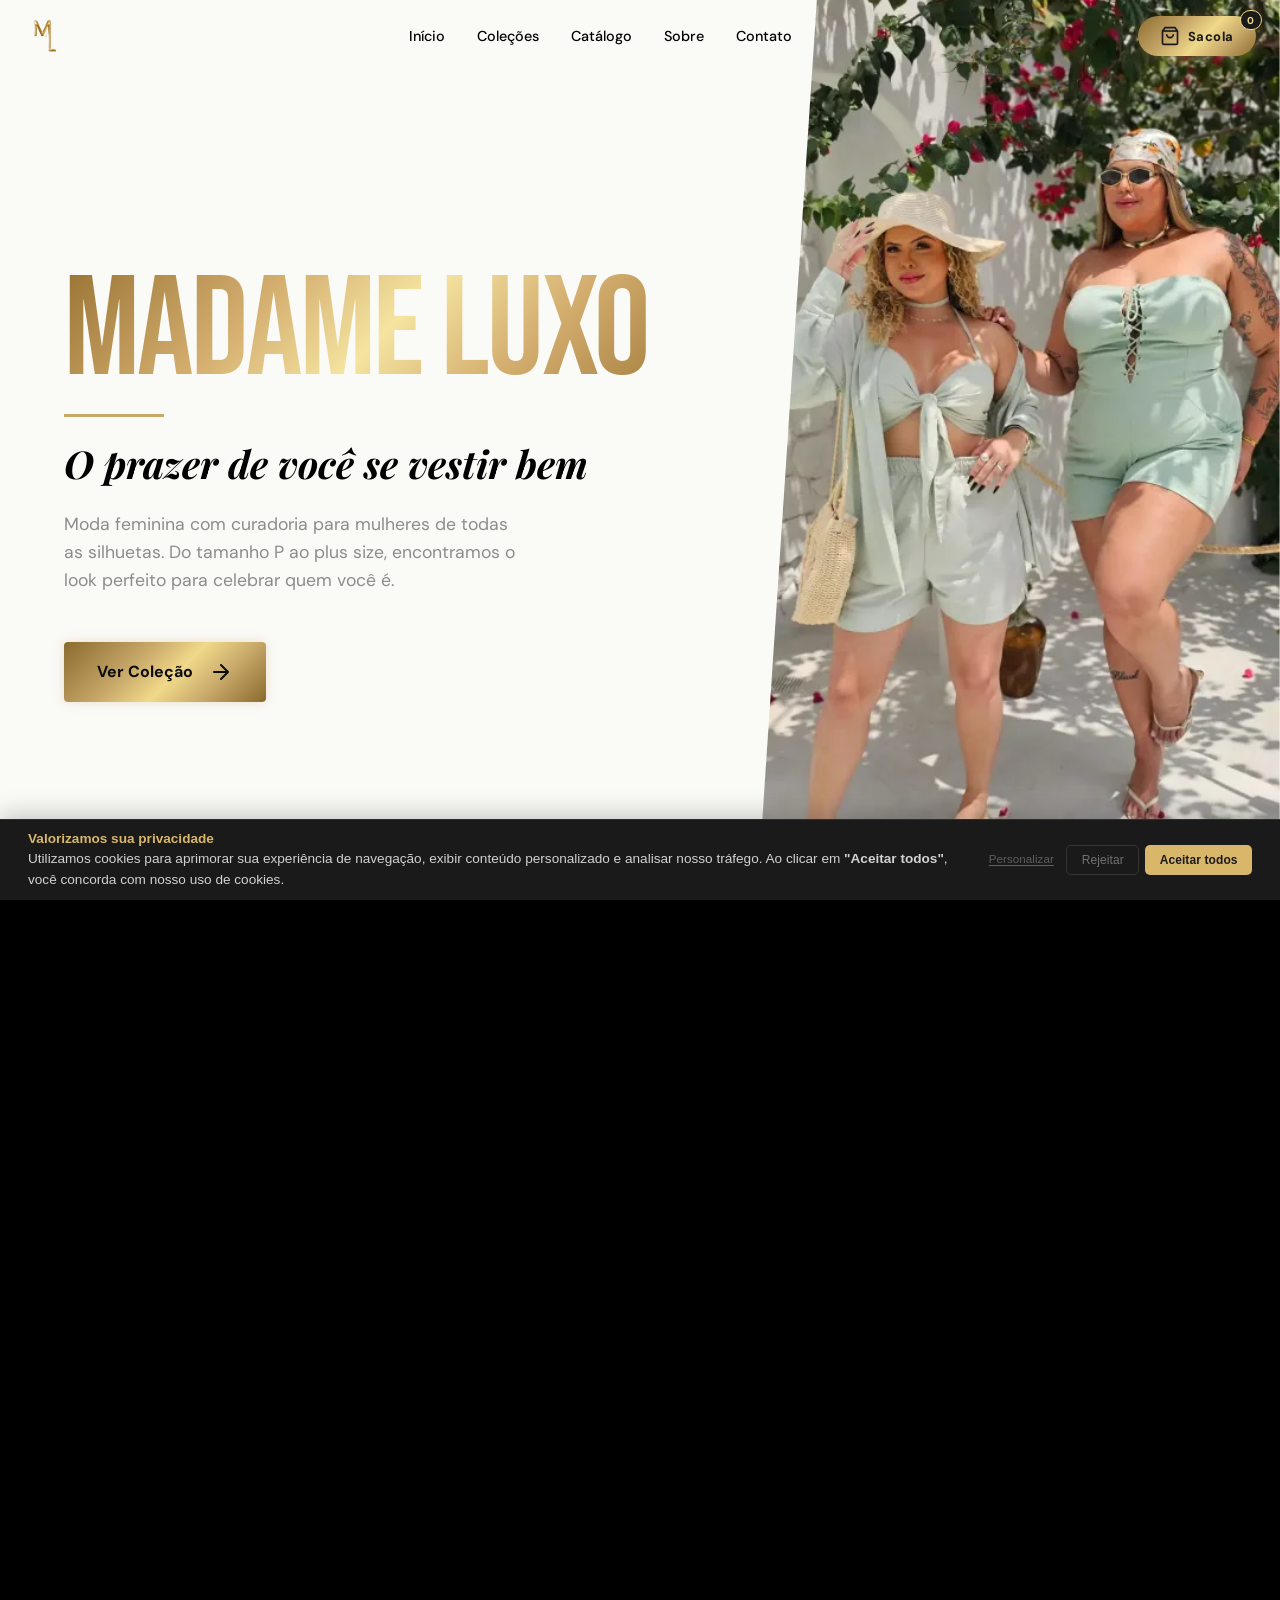
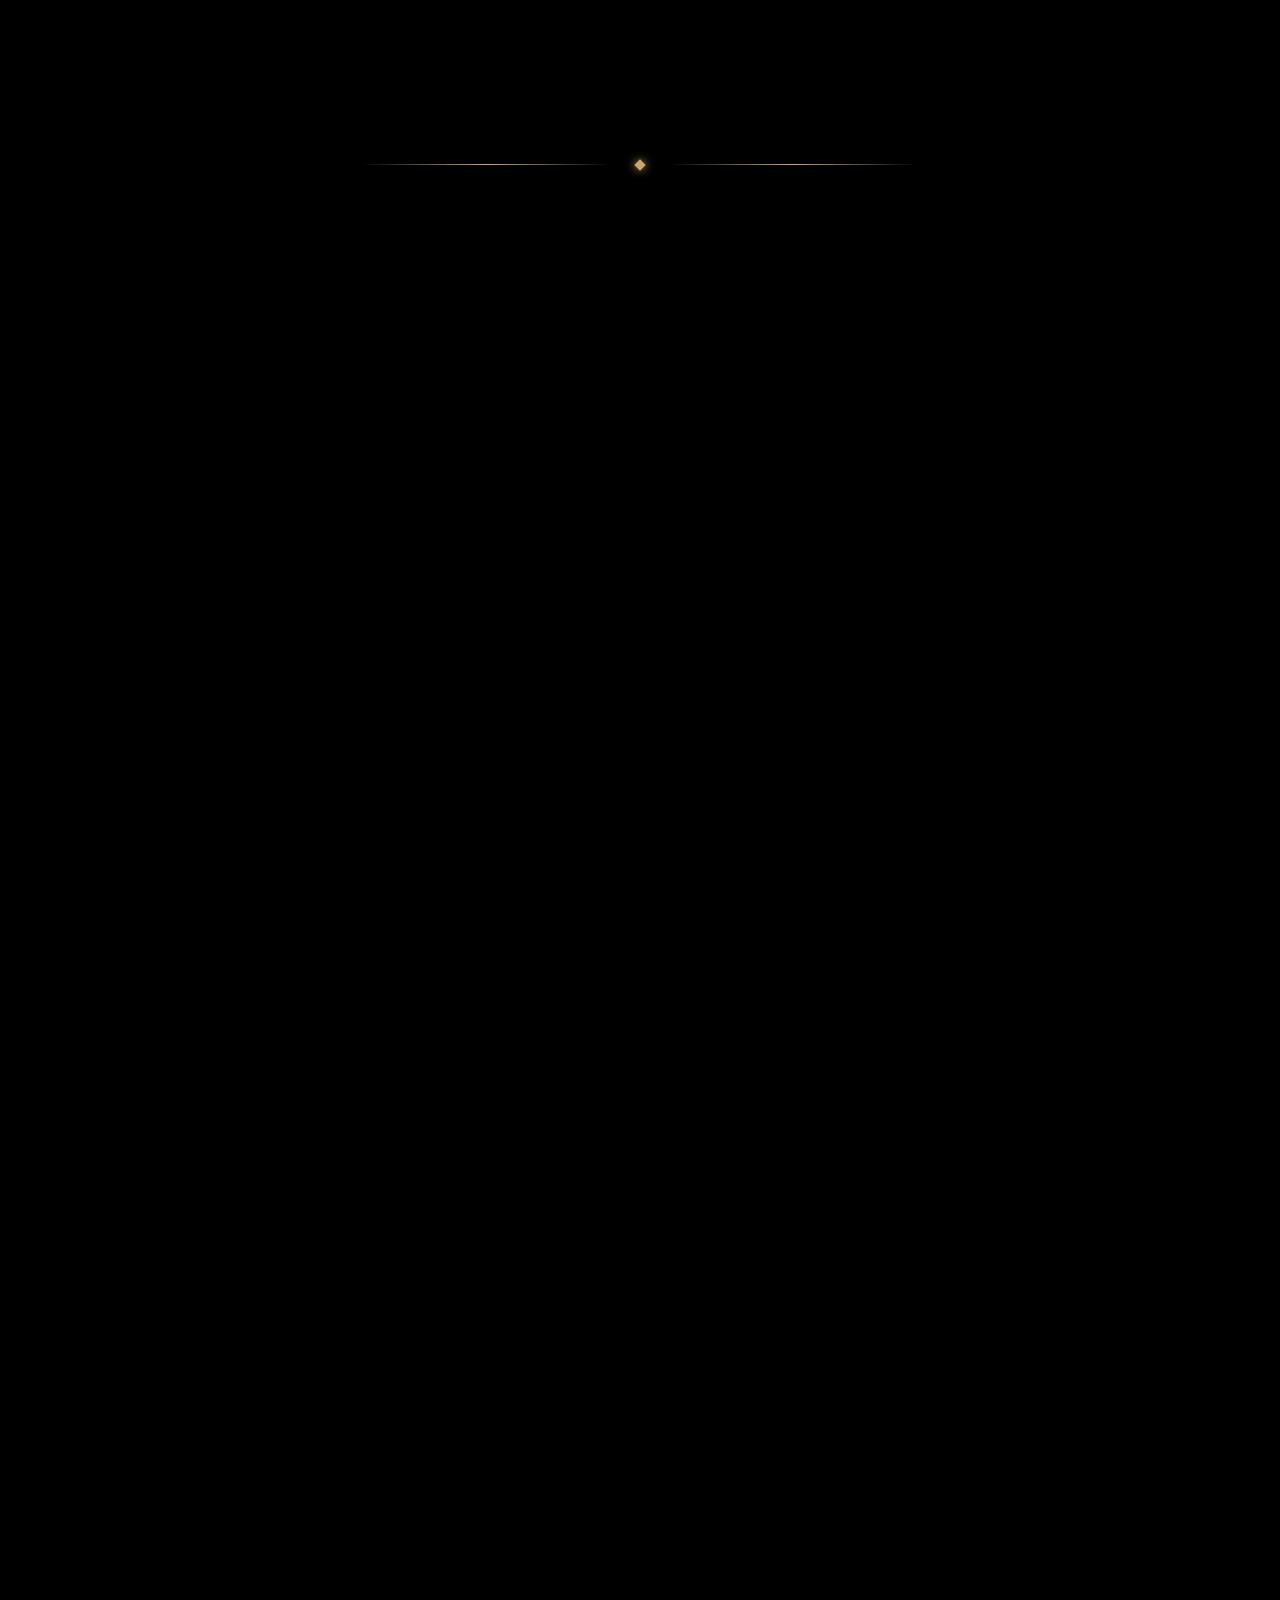
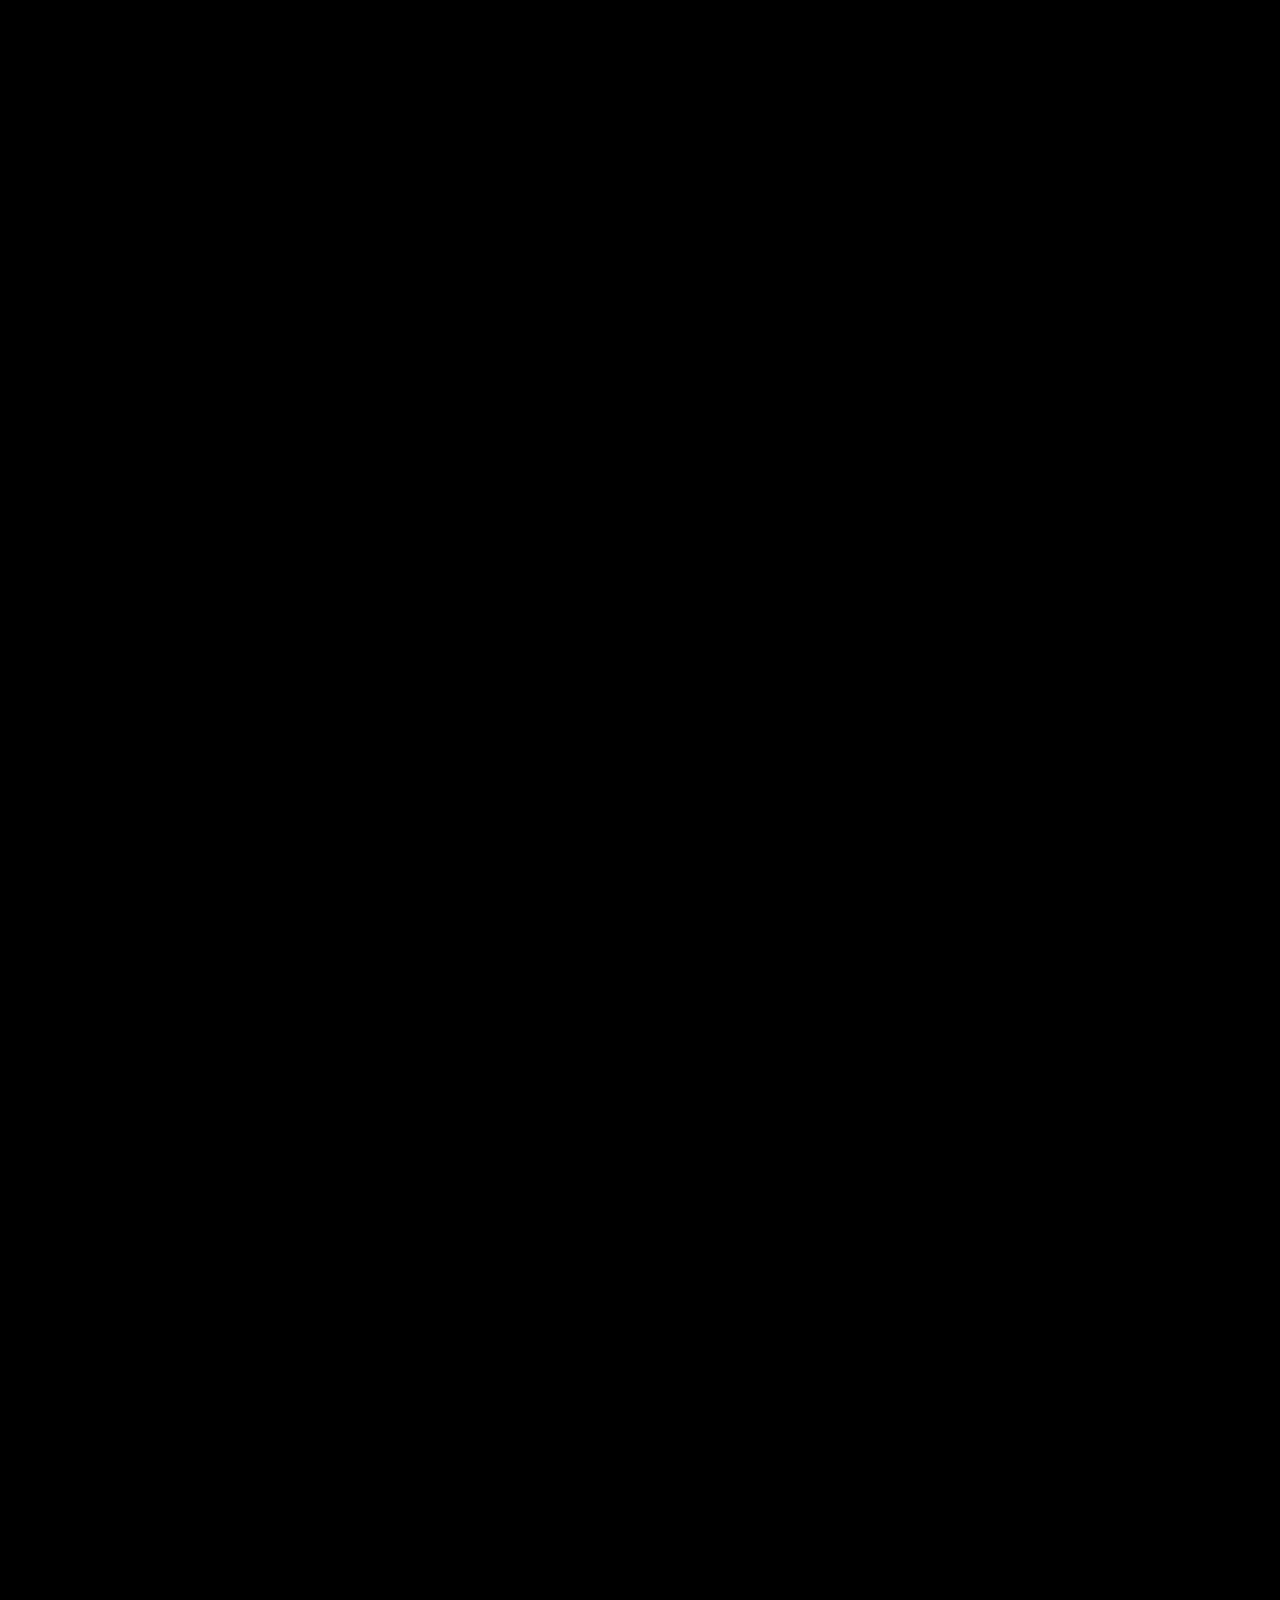
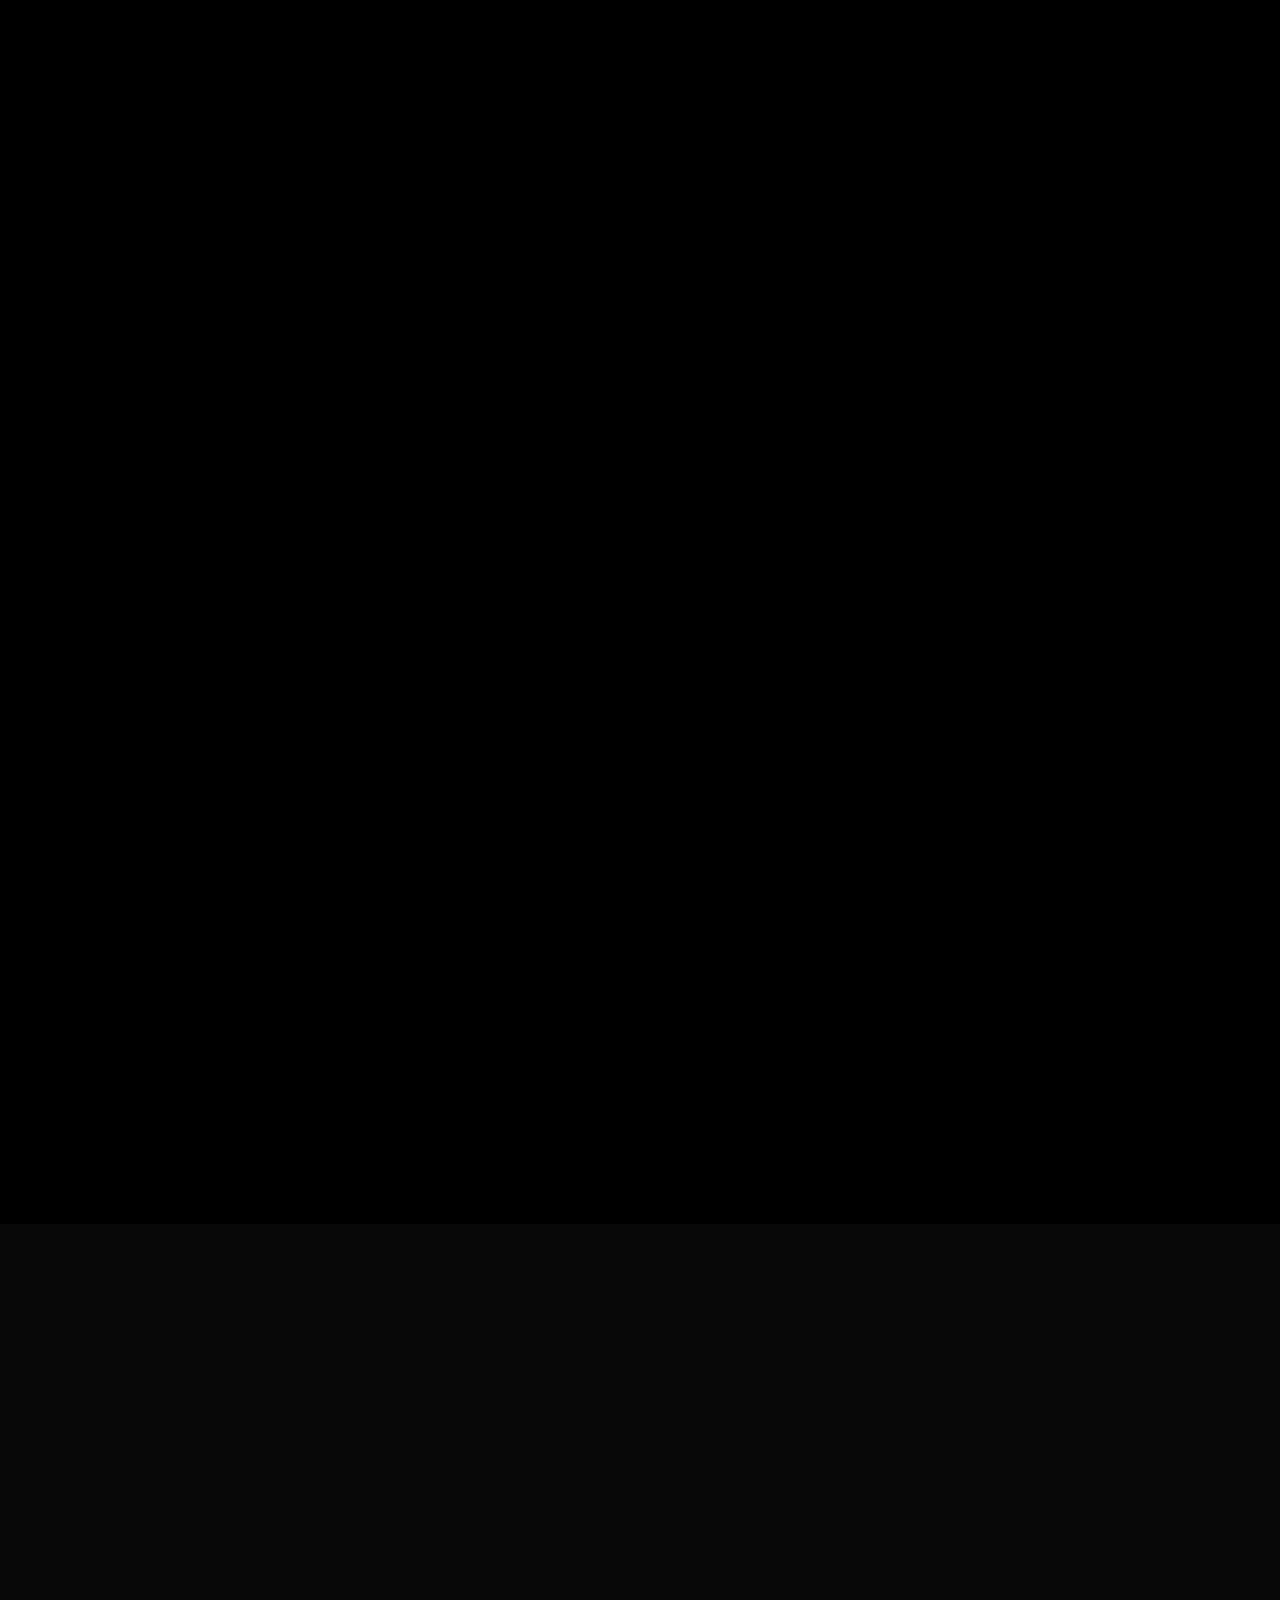
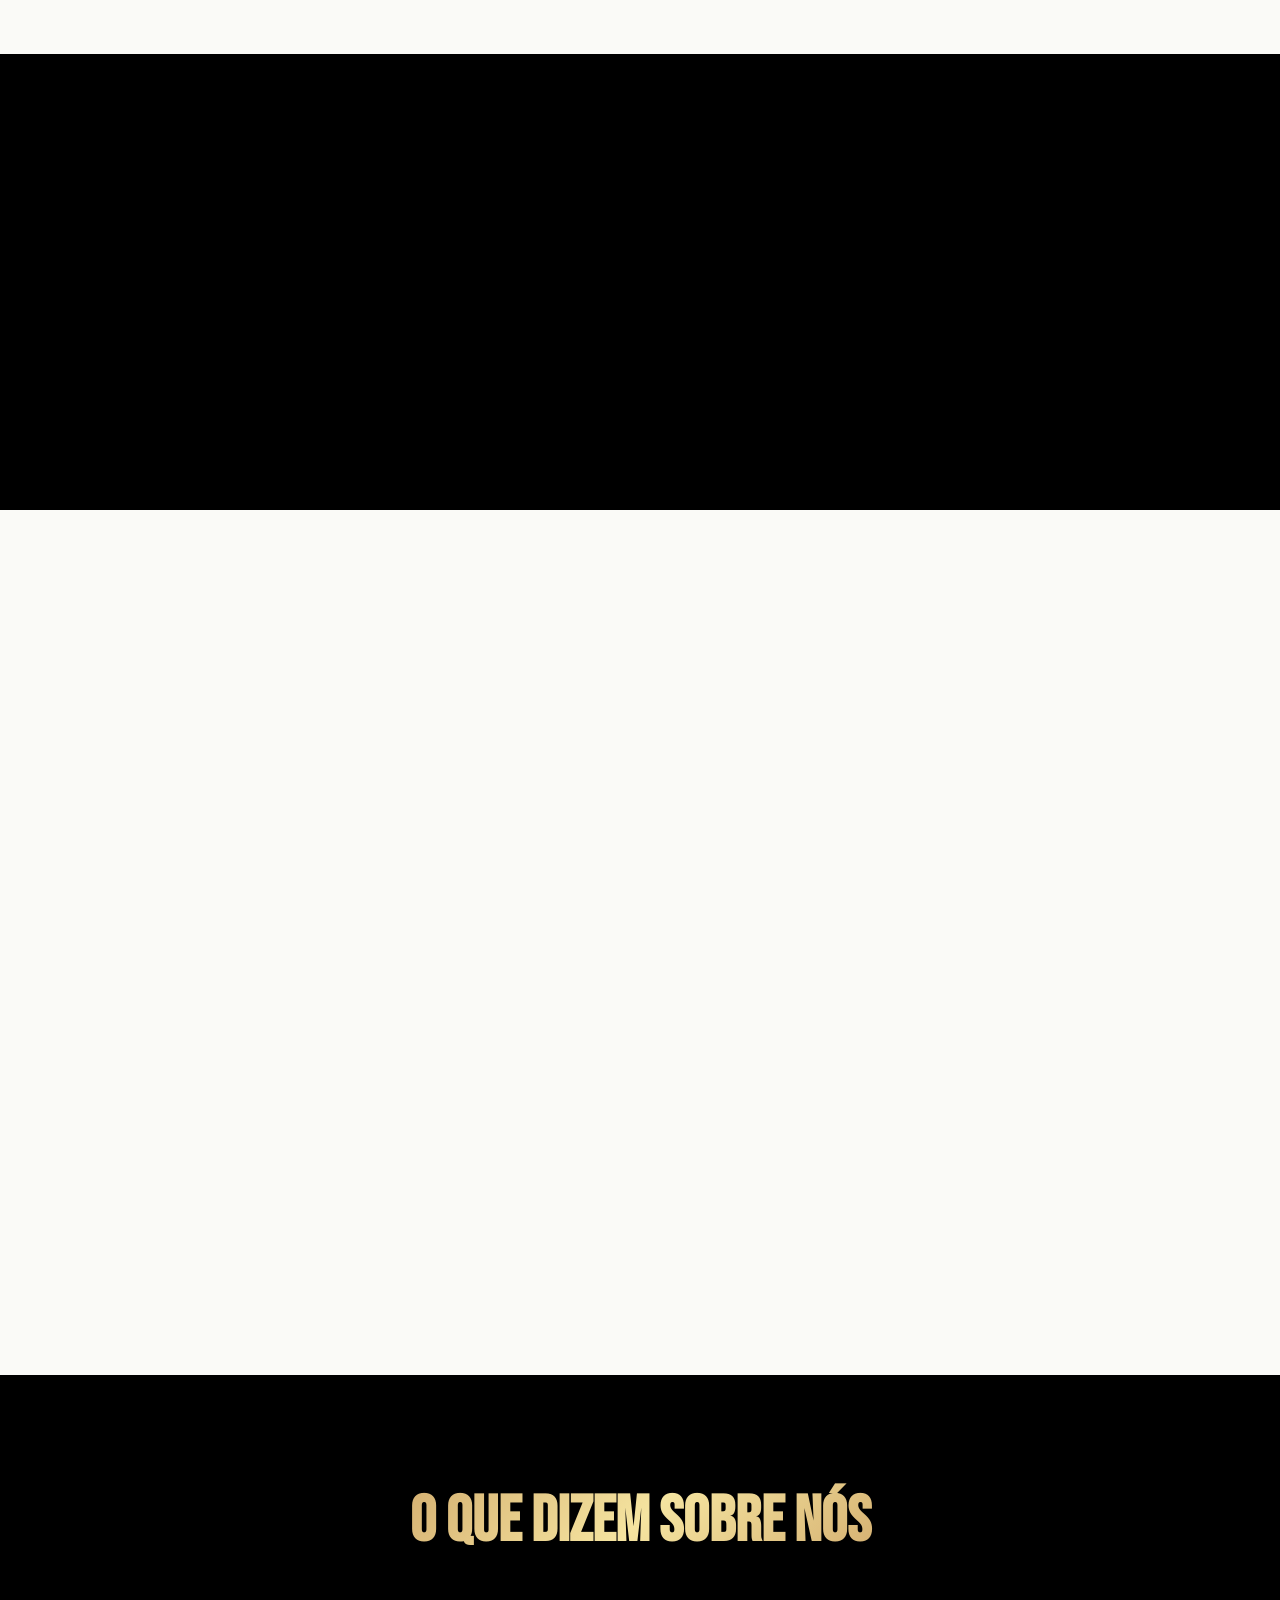
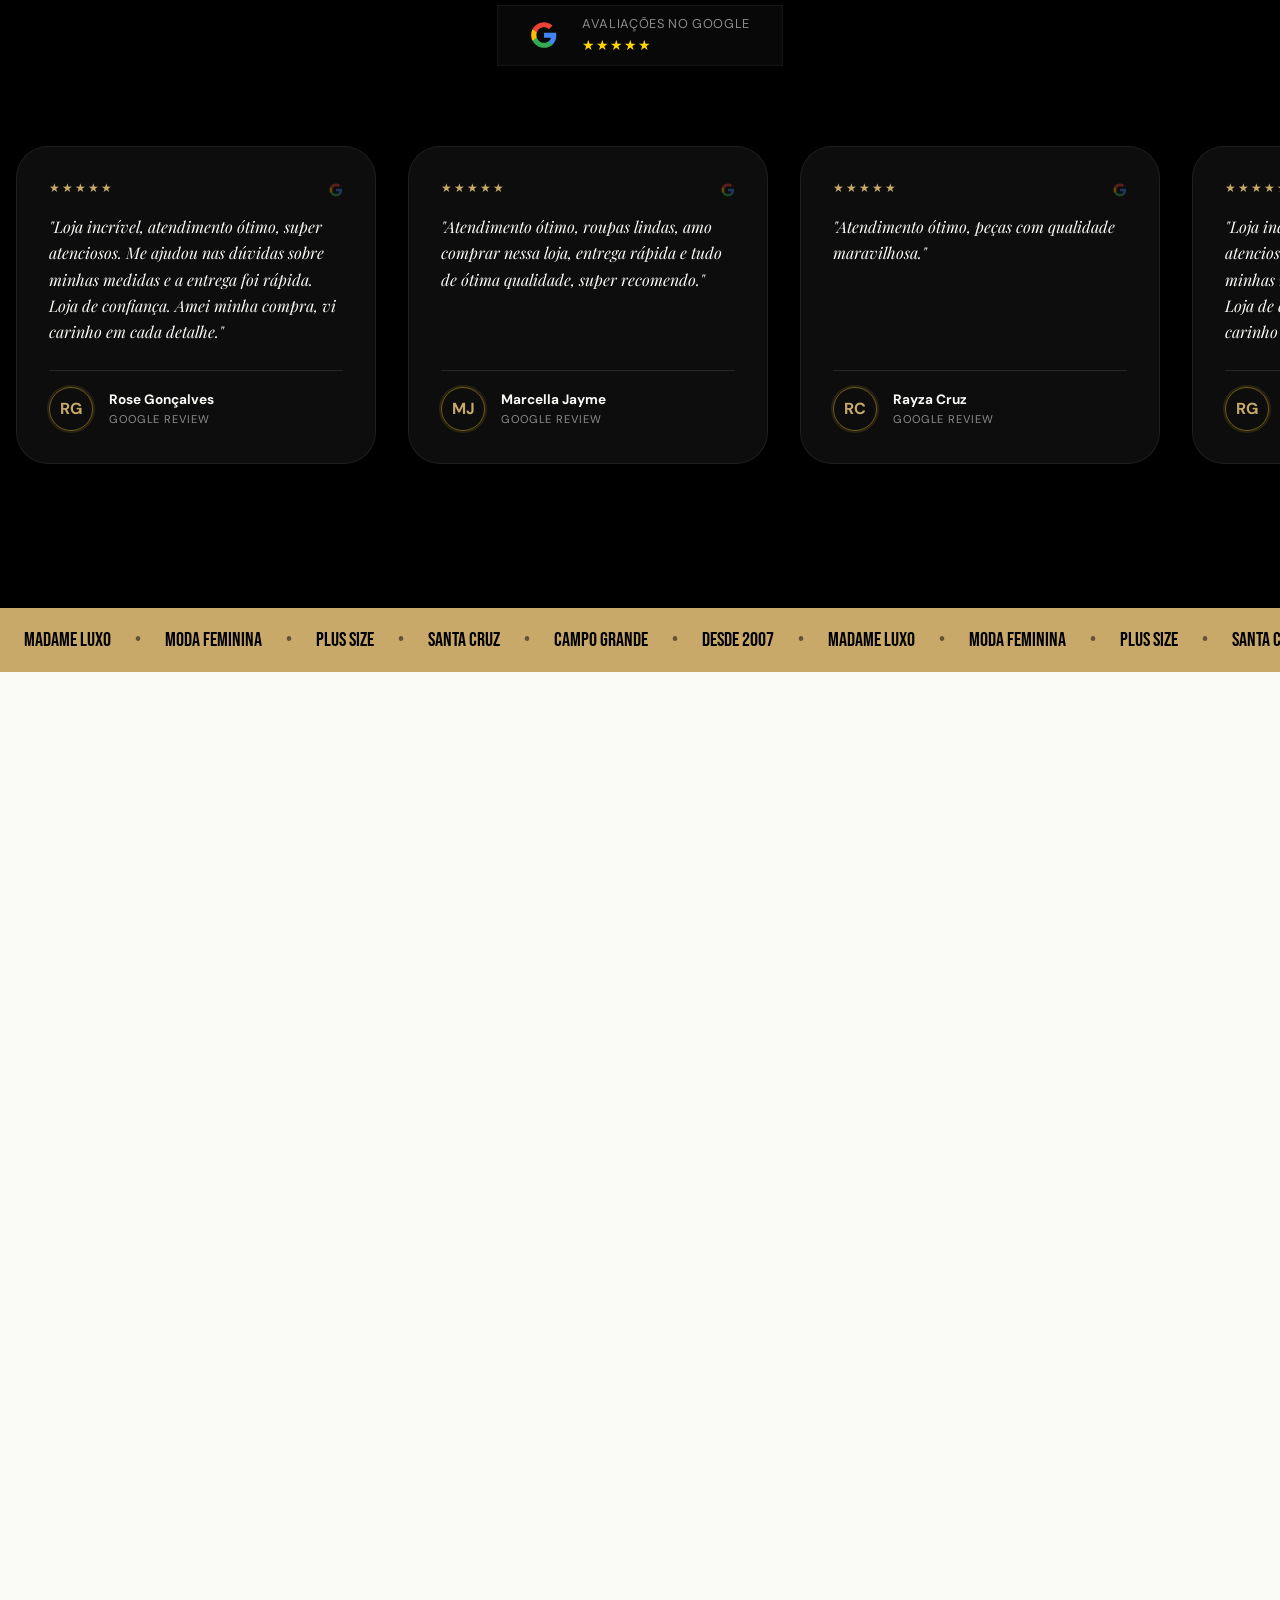
==== commit 2e26b95f: "fix: aj" ====
--- a/index.html
+++ b/index.html
@@ -397,7 +397,8 @@
                 <article class="video-card" role="listitem">
                     <div class="video-wrapper">
                         <video muted loop playsinline preload="none"
-                            poster="assets/madame-luxo-hero-colecao-verde-menta.webp"
+                            poster="assets/madame-luxo-hero-colecao-verde-menta-small.webp"
+                            width="600" height="800" fetchpriority="low"
                             class="video-element lazy-video"
                             data-src="https://assets.cdn.filesafe.space/7hzaWcGgawCV1WudlwA7/media/69d95d9761984c734e07ba95.mp4"></video>
                         <div class="video-overlay">
@@ -409,7 +410,8 @@
                 <article class="video-card" role="listitem">
                     <div class="video-wrapper">
                         <video muted loop playsinline preload="none"
-                            poster="assets/madame-luxo-conjunto-preto-plus-size-inclusiva.webp"
+                            poster="assets/madame-luxo-conjunto-preto-plus-size-inclusiva-400w.webp"
+                            width="400" height="711" fetchpriority="low"
                             class="video-element lazy-video"
                             data-src="https://assets.cdn.filesafe.space/7hzaWcGgawCV1WudlwA7/media/69d95d97019dc508d3163f22.mp4"></video>
                         <div class="video-overlay">
@@ -421,7 +423,8 @@
                 <article class="video-card" role="listitem">
                     <div class="video-wrapper">
                         <video muted loop playsinline preload="none"
-                            poster="assets/madame-luxo-macacao-longo-azul-claro-plus-size.webp"
+                            poster="assets/madame-luxo-macacao-longo-azul-claro-plus-size-400w.webp"
+                            width="400" height="711" fetchpriority="low"
                             class="video-element lazy-video"
                             data-src="https://assets.cdn.filesafe.space/7hzaWcGgawCV1WudlwA7/media/69d95d9723917331fbd58d22.mp4"></video>
                         <div class="video-overlay">
@@ -433,7 +436,8 @@
                 <article class="video-card" role="listitem">
                     <div class="video-wrapper">
                         <video muted loop playsinline preload="none"
-                            poster="assets/madame-luxo-moda-feminina-marrom-plus-size.webp"
+                            poster="assets/madame-luxo-moda-feminina-marrom-plus-size-400w.webp"
+                            width="400" height="711" fetchpriority="low"
                             class="video-element lazy-video"
                             data-src="https://assets.cdn.filesafe.space/7hzaWcGgawCV1WudlwA7/media/69d95d9723917331fbd58d23.mp4"></video>
                         <div class="video-overlay">
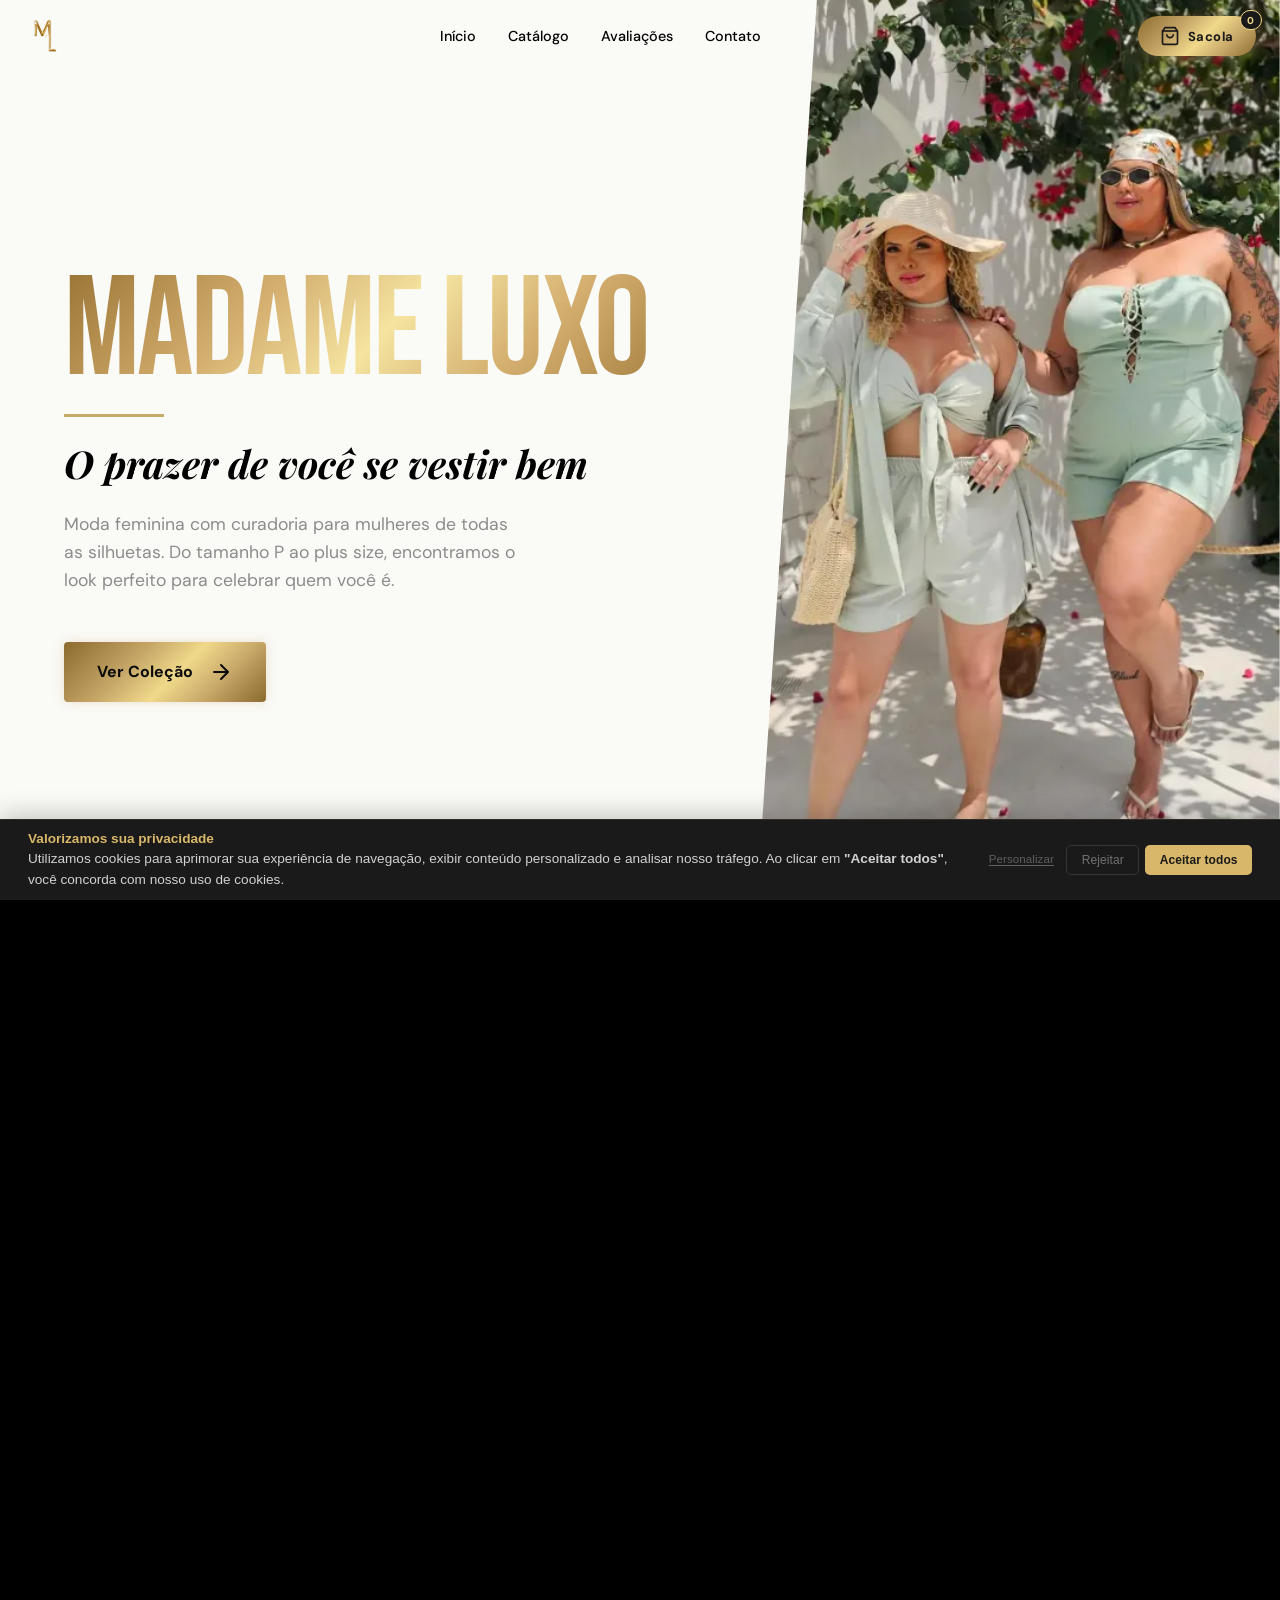
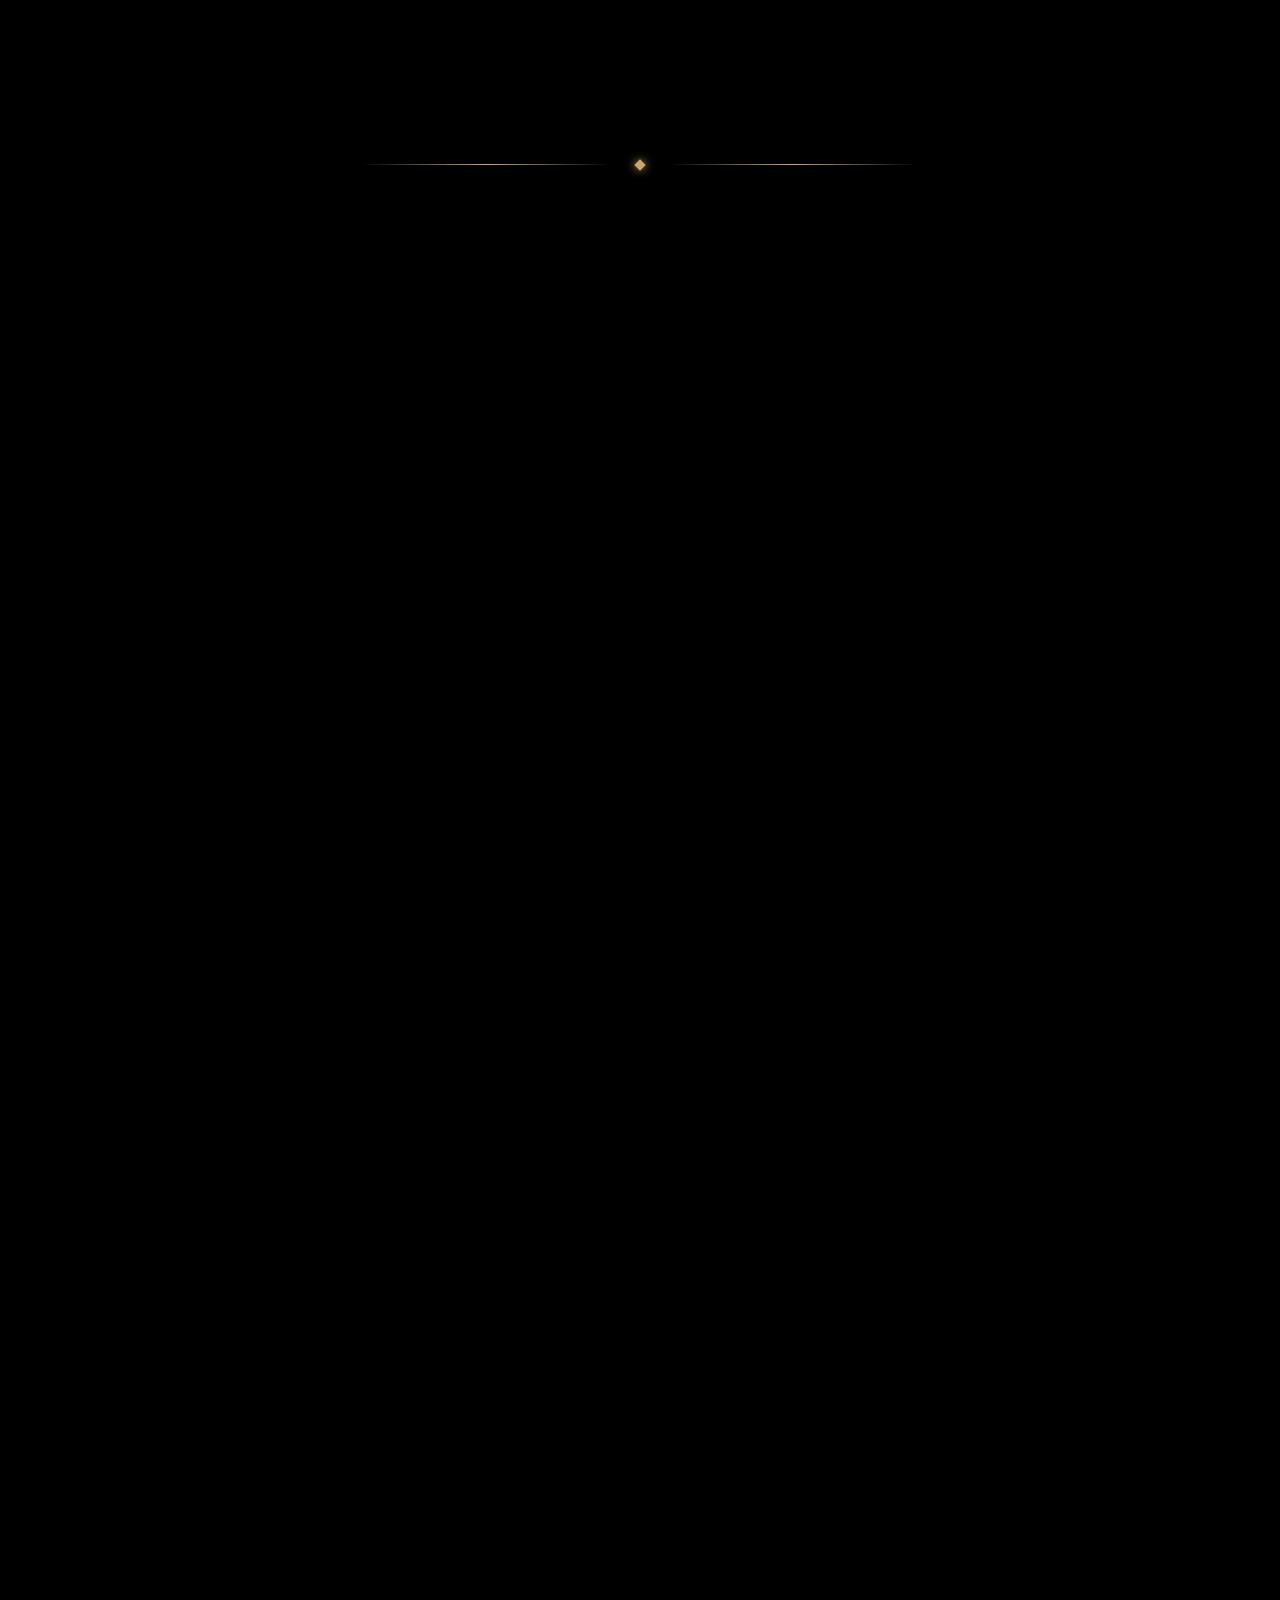
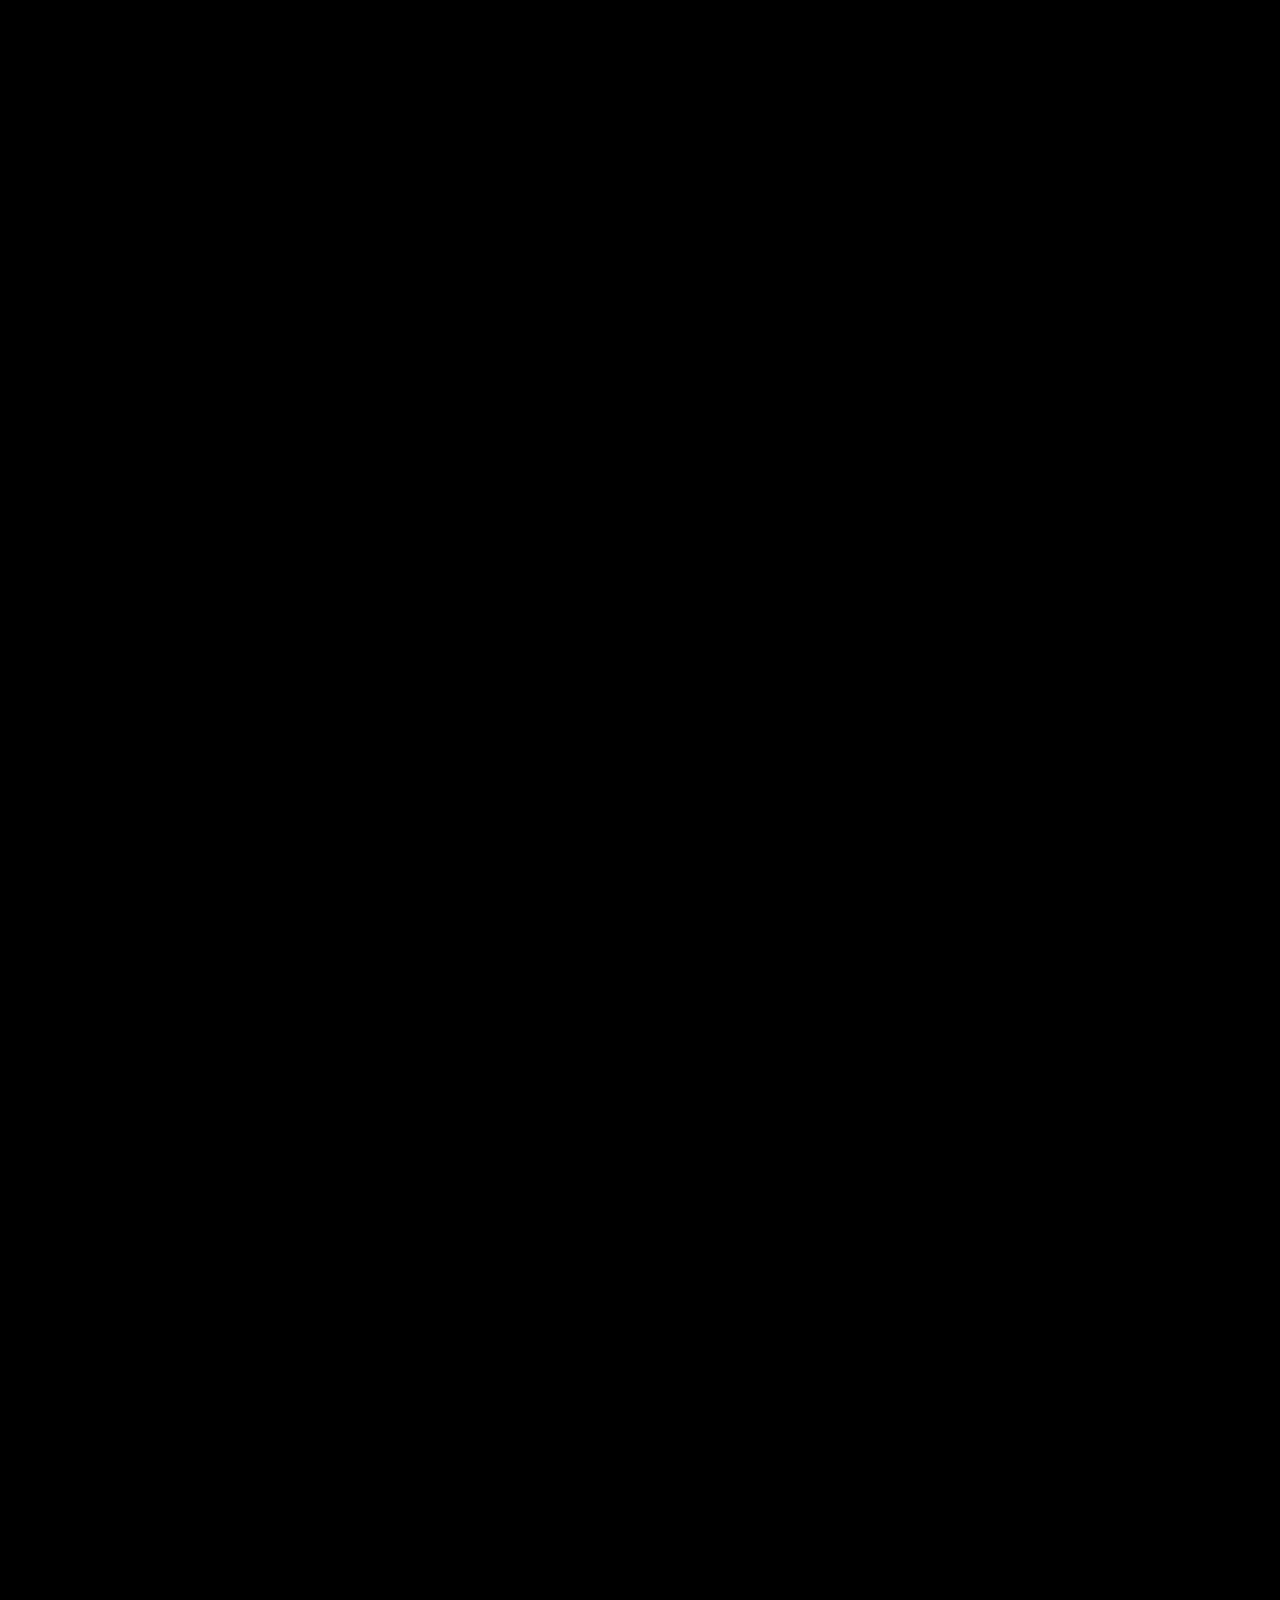
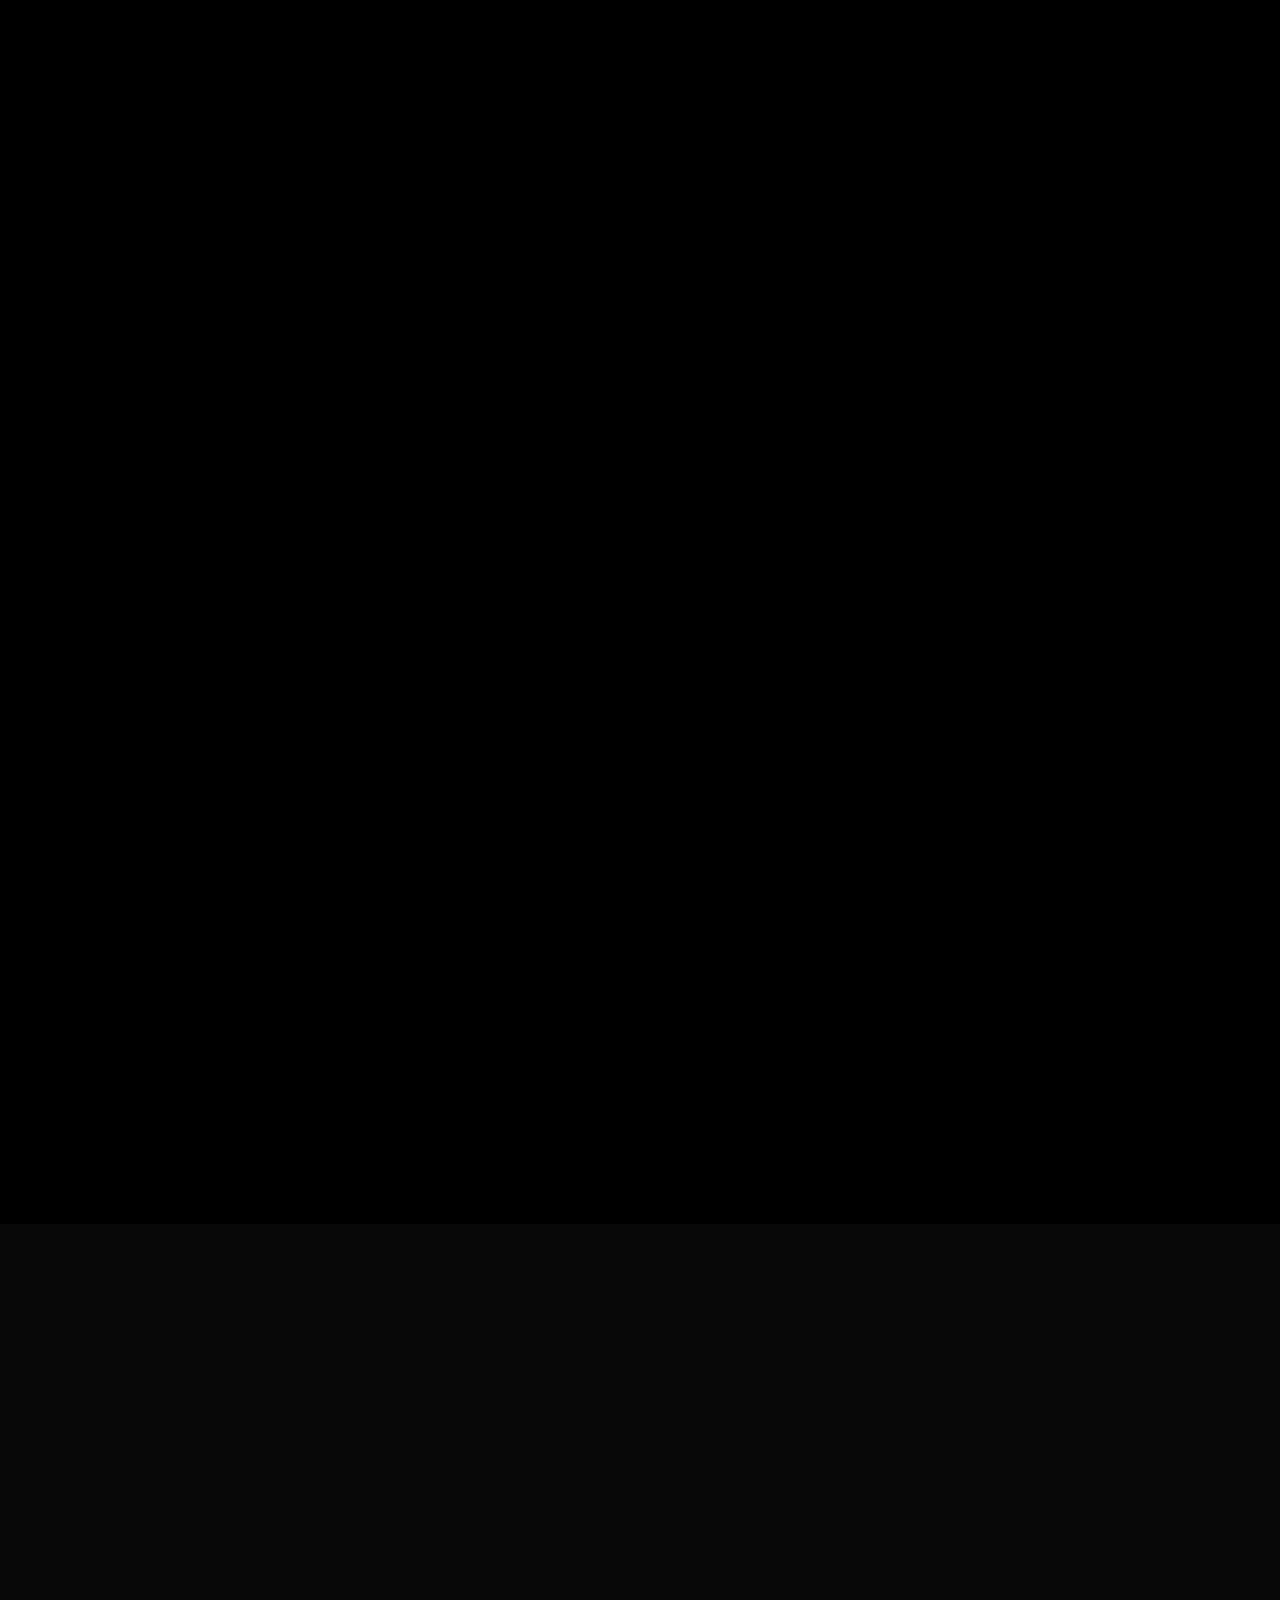
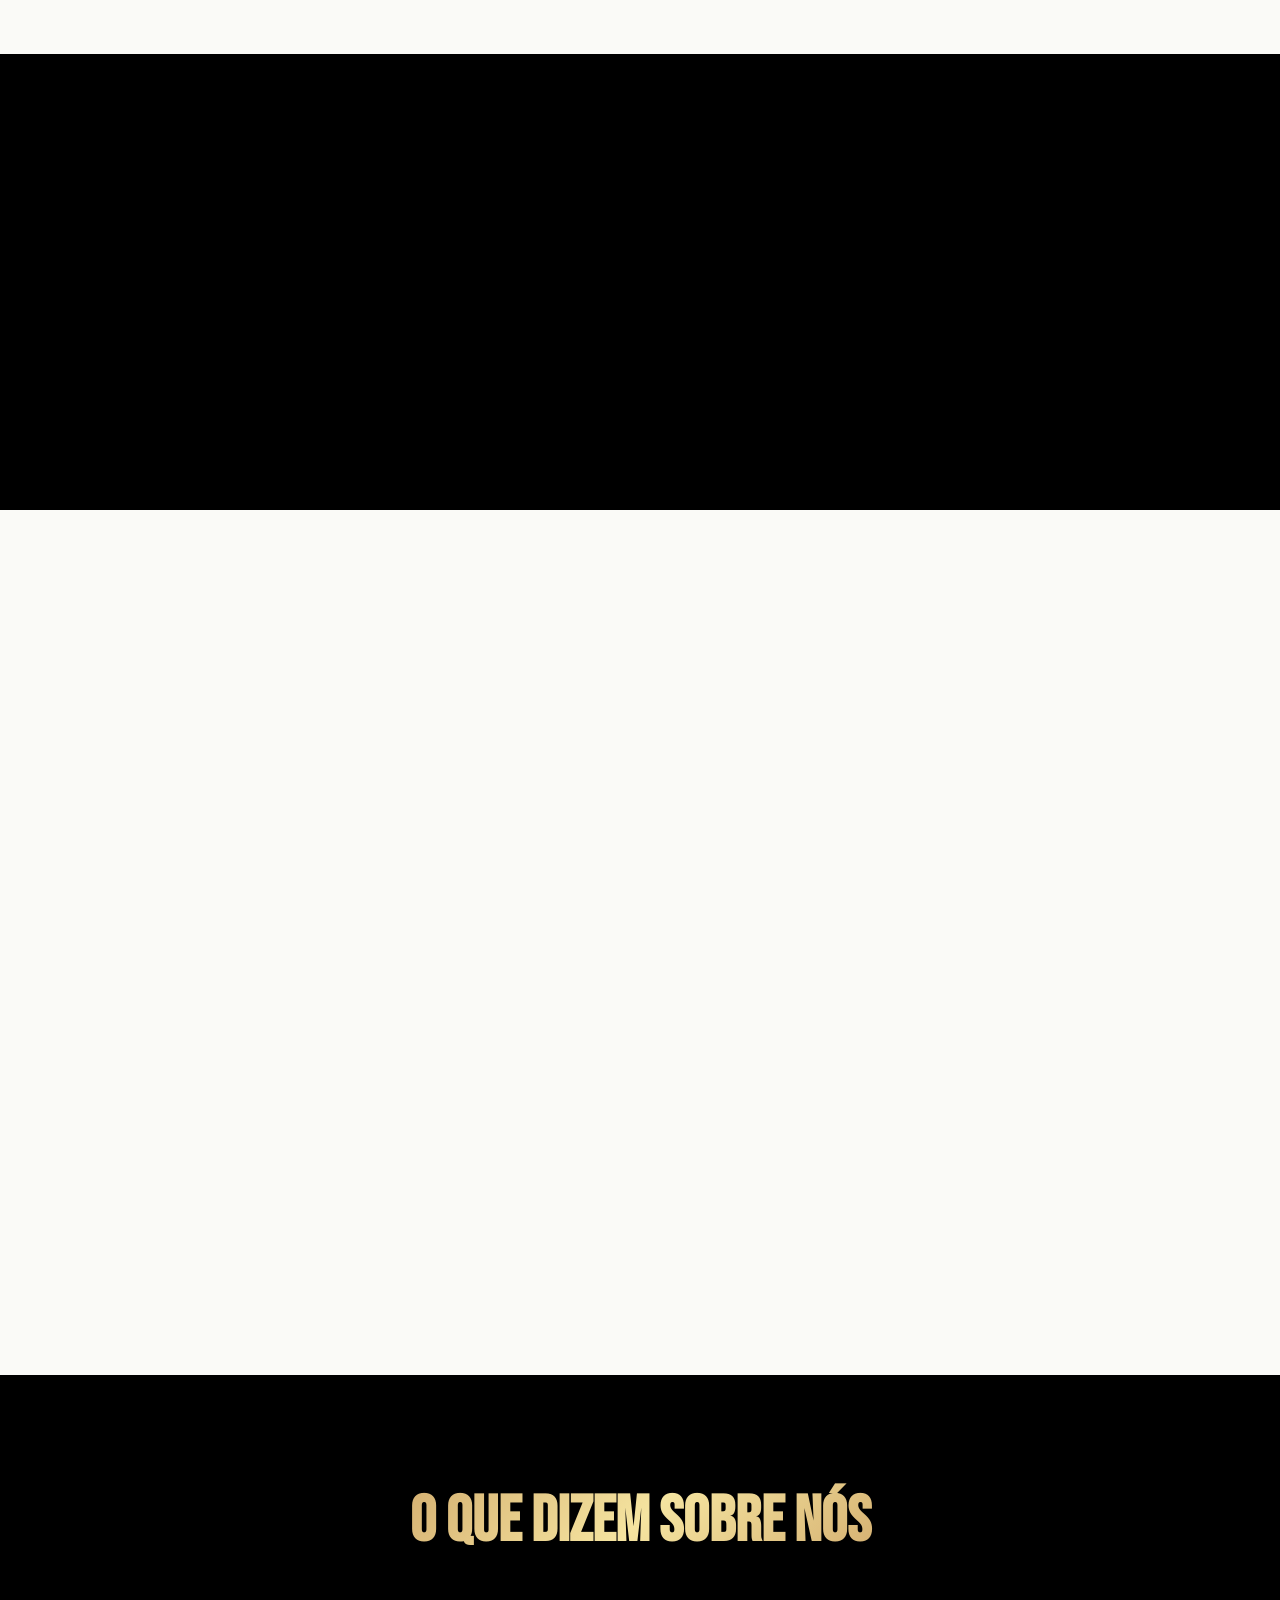
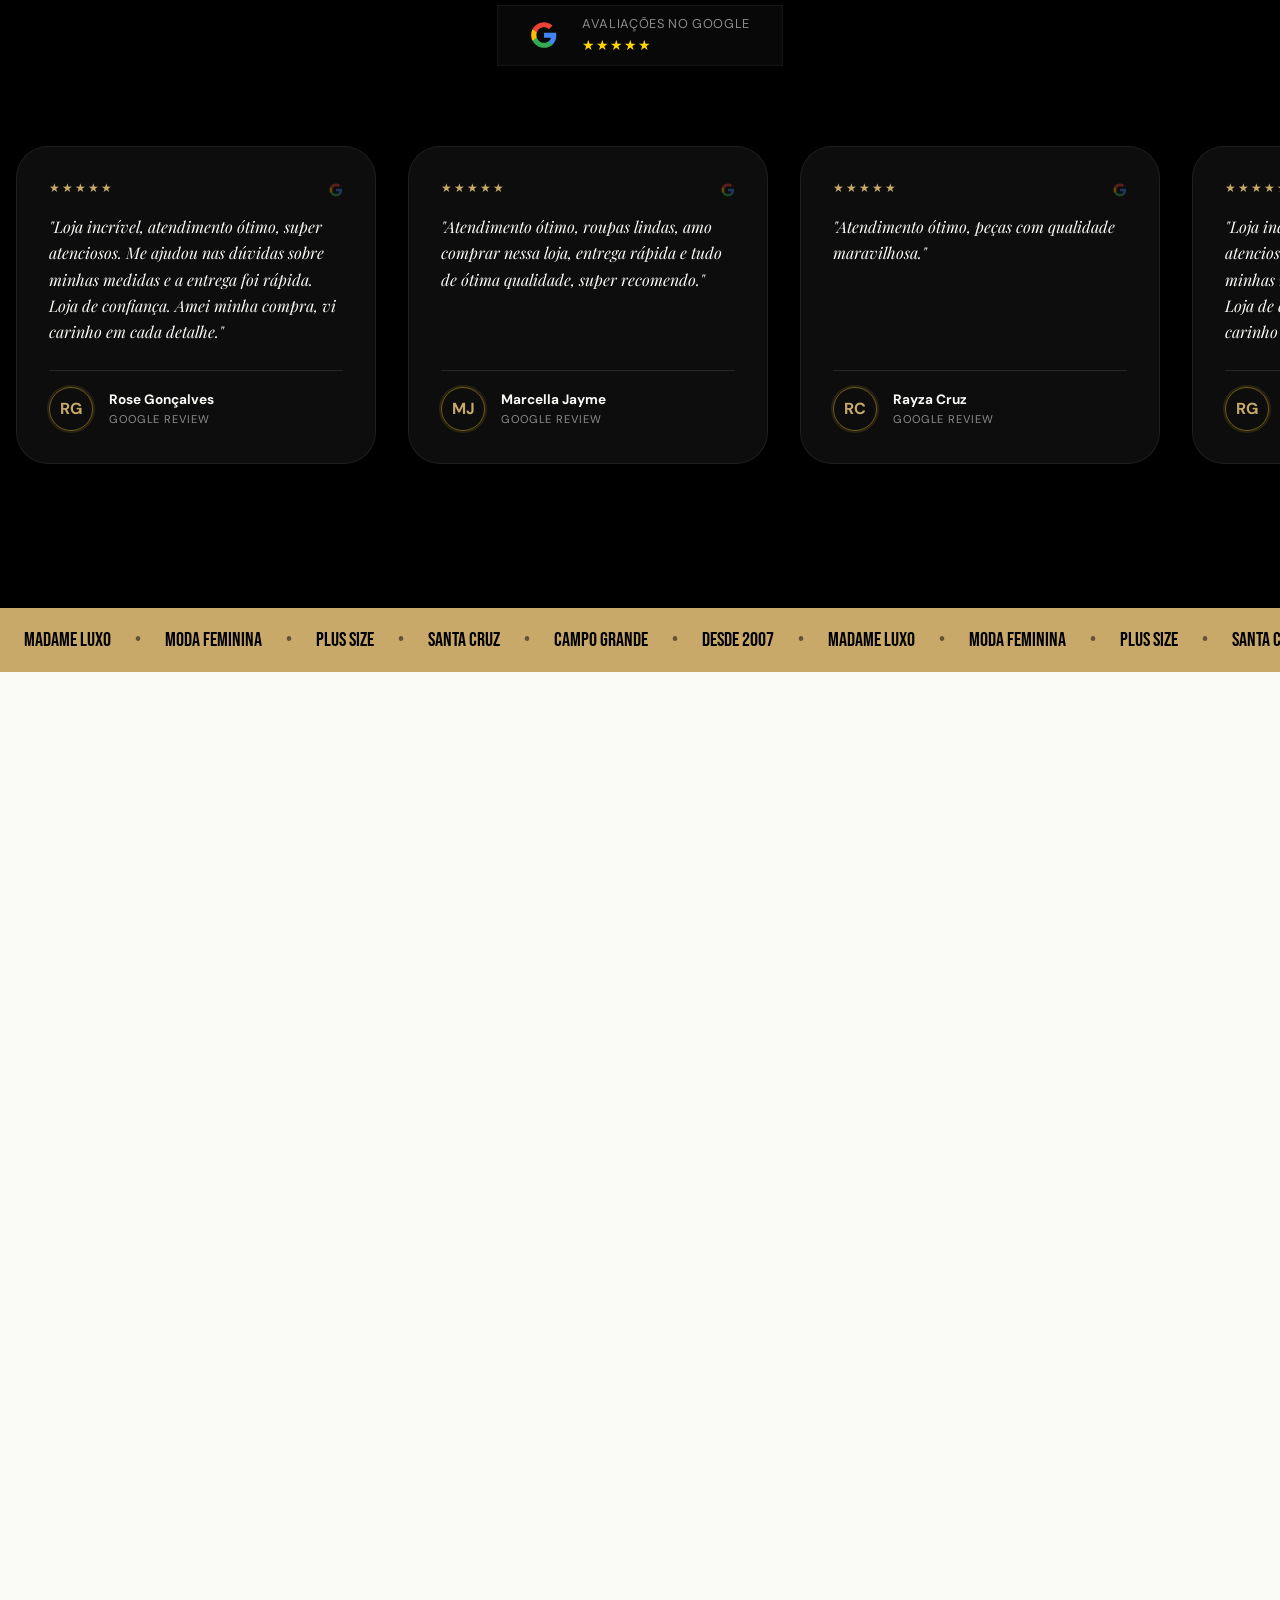
==== commit ce7c1441: "feat: update schema SEO metadata, adjust navigation menu items, and add ignore rule for documentatio" ====
--- a/index.html
+++ b/index.html
@@ -94,10 +94,19 @@
           "@id": "https://www.madameluxorj.com.br/#negocio",
 
           "name": "Madame Luxo",
-          "alternateName": "Madame Luxo Roupas Femininas | Moda Casual | Roupas Atacado e Varejo em Santa Cruz",
+          "alternateName": "Loja de Roupas Femininas Santa Cruz RJ - Madame Luxo | Moda Feminina | Plus Size",
           "description": "Moda feminina casual e plus size em Santa Cruz e Campo Grande, RJ. Curadoria exclusiva do P ao Plus Size desde 2007.",
 
+          "identifier": [
+            {
+              "@type": "PropertyValue",
+              "name": "Place ID",
+              "value": "ChIJIQXoygj7mwARrGE3NeVWD54"
+            }
+          ],
+
           "url": "https://www.madameluxorj.com.br/",
+          "hasMap": "https://maps.google.com/?cid=ChIJIQXoygj7mwARrGE3NeVWD54",
           "logo": "https://www.madameluxorj.com.br/assets/logo-madame-luxo-desktop.webp",
           "image": [
             "https://www.madameluxorj.com.br/assets/madame-luxo-hero-colecao-verde-menta.webp",
@@ -223,6 +232,7 @@
           },
 
           "sameAs": [
+            "https://maps.google.com/?cid=ChIJIQXoygj7mwARrGE3NeVWD54",
             "https://www.instagram.com/madamenoluxo/",
             "https://share.google/dA93yu21cyDQxfwiU"
           ]
@@ -247,7 +257,7 @@
           "about": { "@id": "https://www.madameluxorj.com.br/#negocio" },
           "inLanguage": "pt-BR",
           "datePublished": "2026-04-14",
-          "dateModified": "2026-04-14"
+          "dateModified": "2026-06-23"
         },
 
         {
@@ -336,9 +346,8 @@
 
             <ul class="nav-menu" id="navMenu" role="menubar">
                 <li role="none"><a href="#inicio" class="nav-link" role="menuitem">Início</a></li>
-                <li role="none"><a href="#coleção" class="nav-link" role="menuitem">Coleções</a></li>
                 <li role="none"><a href="#catalogo" class="nav-link" role="menuitem">Catálogo</a></li>
-                <li role="none"><a href="#sobre" class="nav-link" role="menuitem">Sobre</a></li>
+                <li role="none"><a href="#depoimentos" class="nav-link" role="menuitem">Avaliações</a></li>
                 <li role="none"><a href="#contato" class="nav-link" role="menuitem">Contato</a></li>
             </ul>
 
@@ -3435,9 +3444,8 @@
         <nav class="drawer-nav">
             <ul class="drawer-menu">
                 <li><a href="#inicio" class="drawer-link">Início</a></li>
-                <li><a href="#coleção" class="drawer-link">Coleções</a></li>
                 <li><a href="#catalogo" class="drawer-link">Catálogo</a></li>
-                <li><a href="#sobre" class="drawer-link">Sobre</a></li>
+                <li><a href="#depoimentos" class="drawer-link">Avaliações</a></li>
                 <li><a href="#contato" class="drawer-link">Contato</a></li>
             </ul>
             <a href="https://wa.me/5521988501459?text=Ol%C3%A1%2C%20vim%20atrav%C3%A9s%20do%20site%20e%20gostaria%20de%20uma%20informa%C3%A7%C3%A3o."
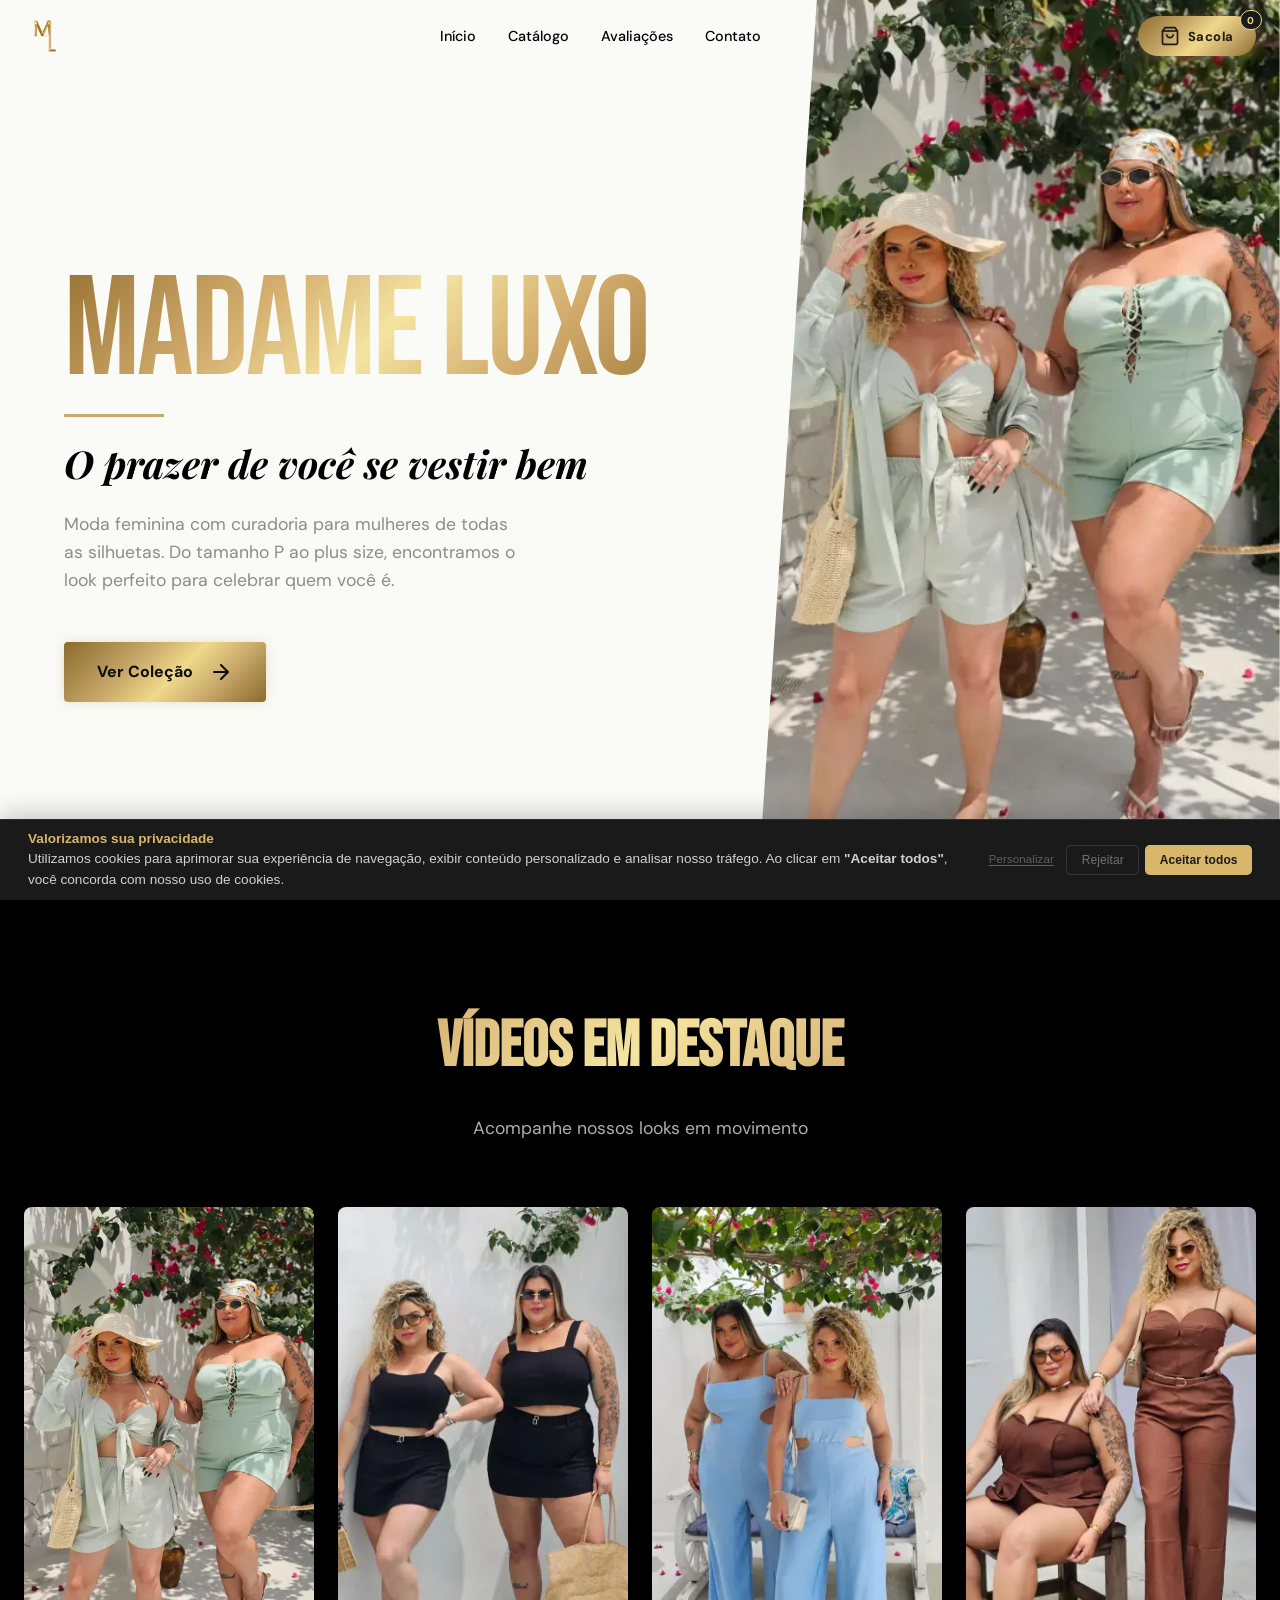
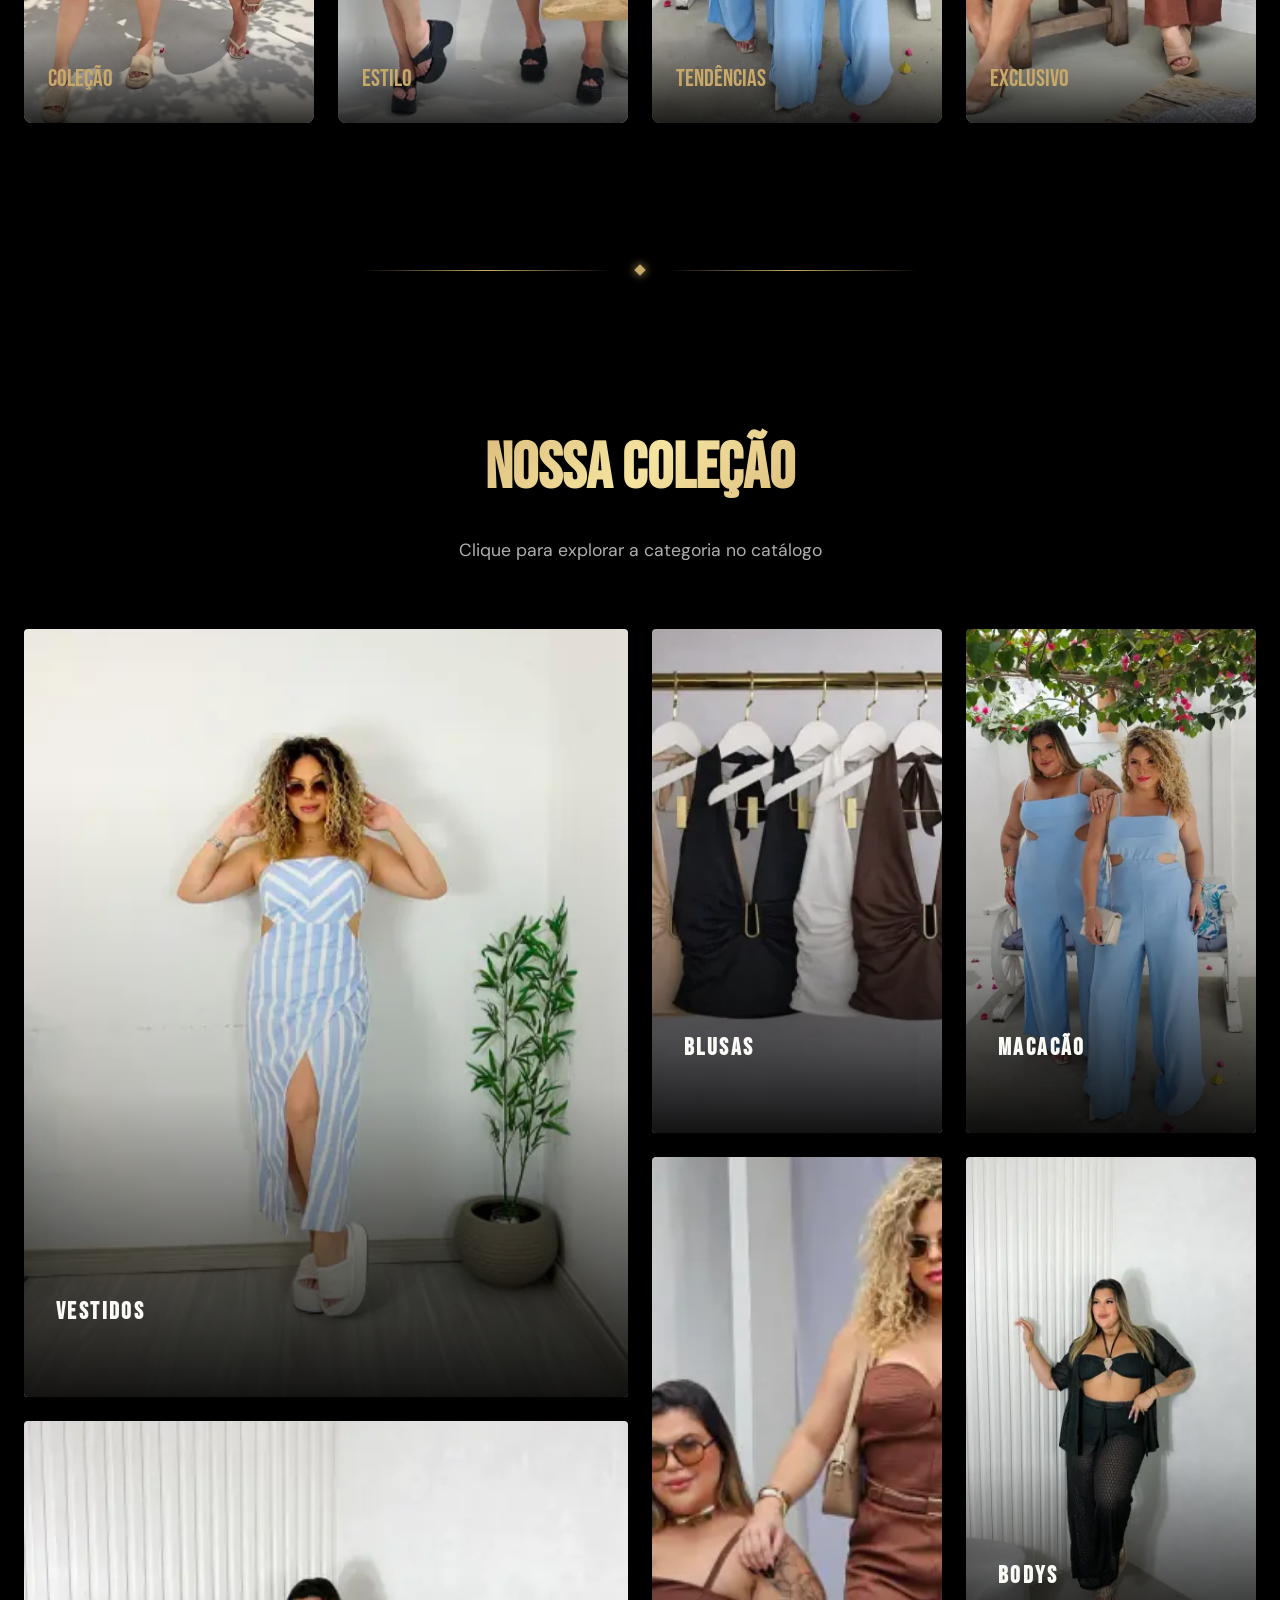
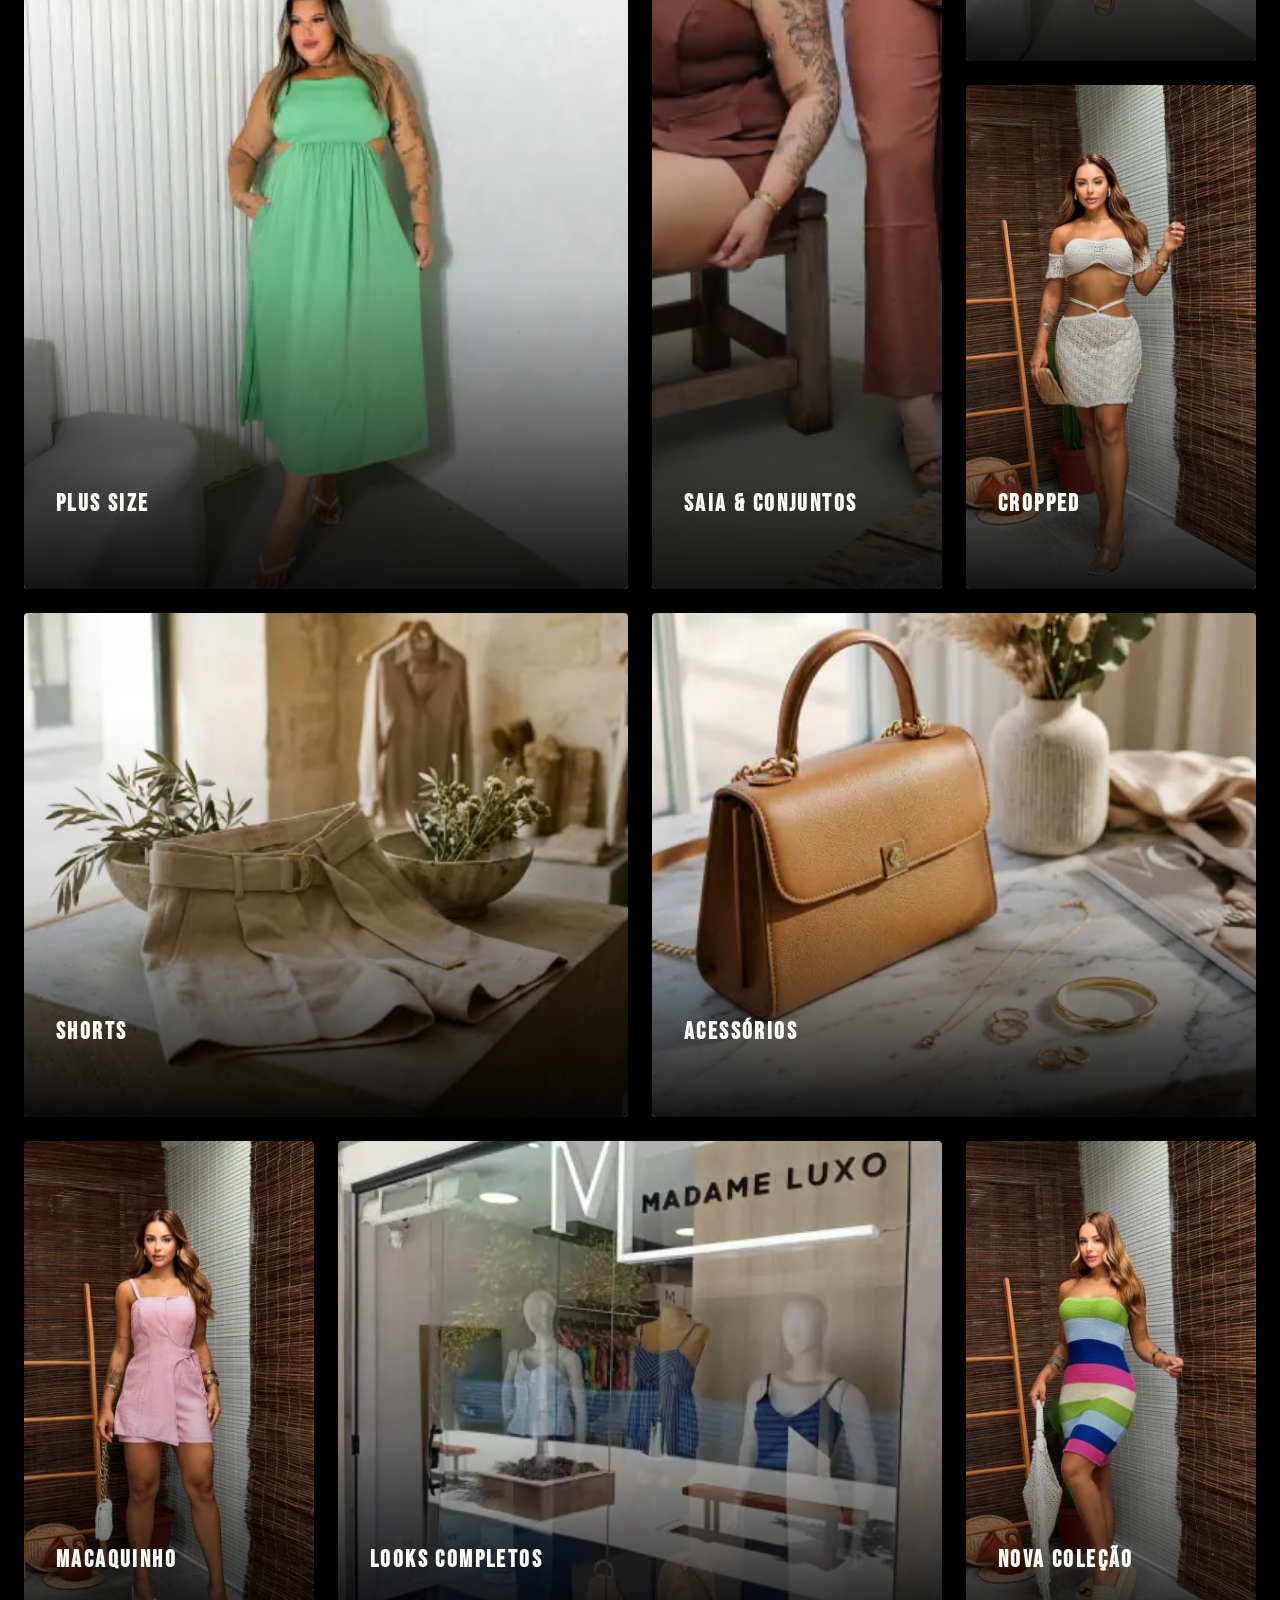
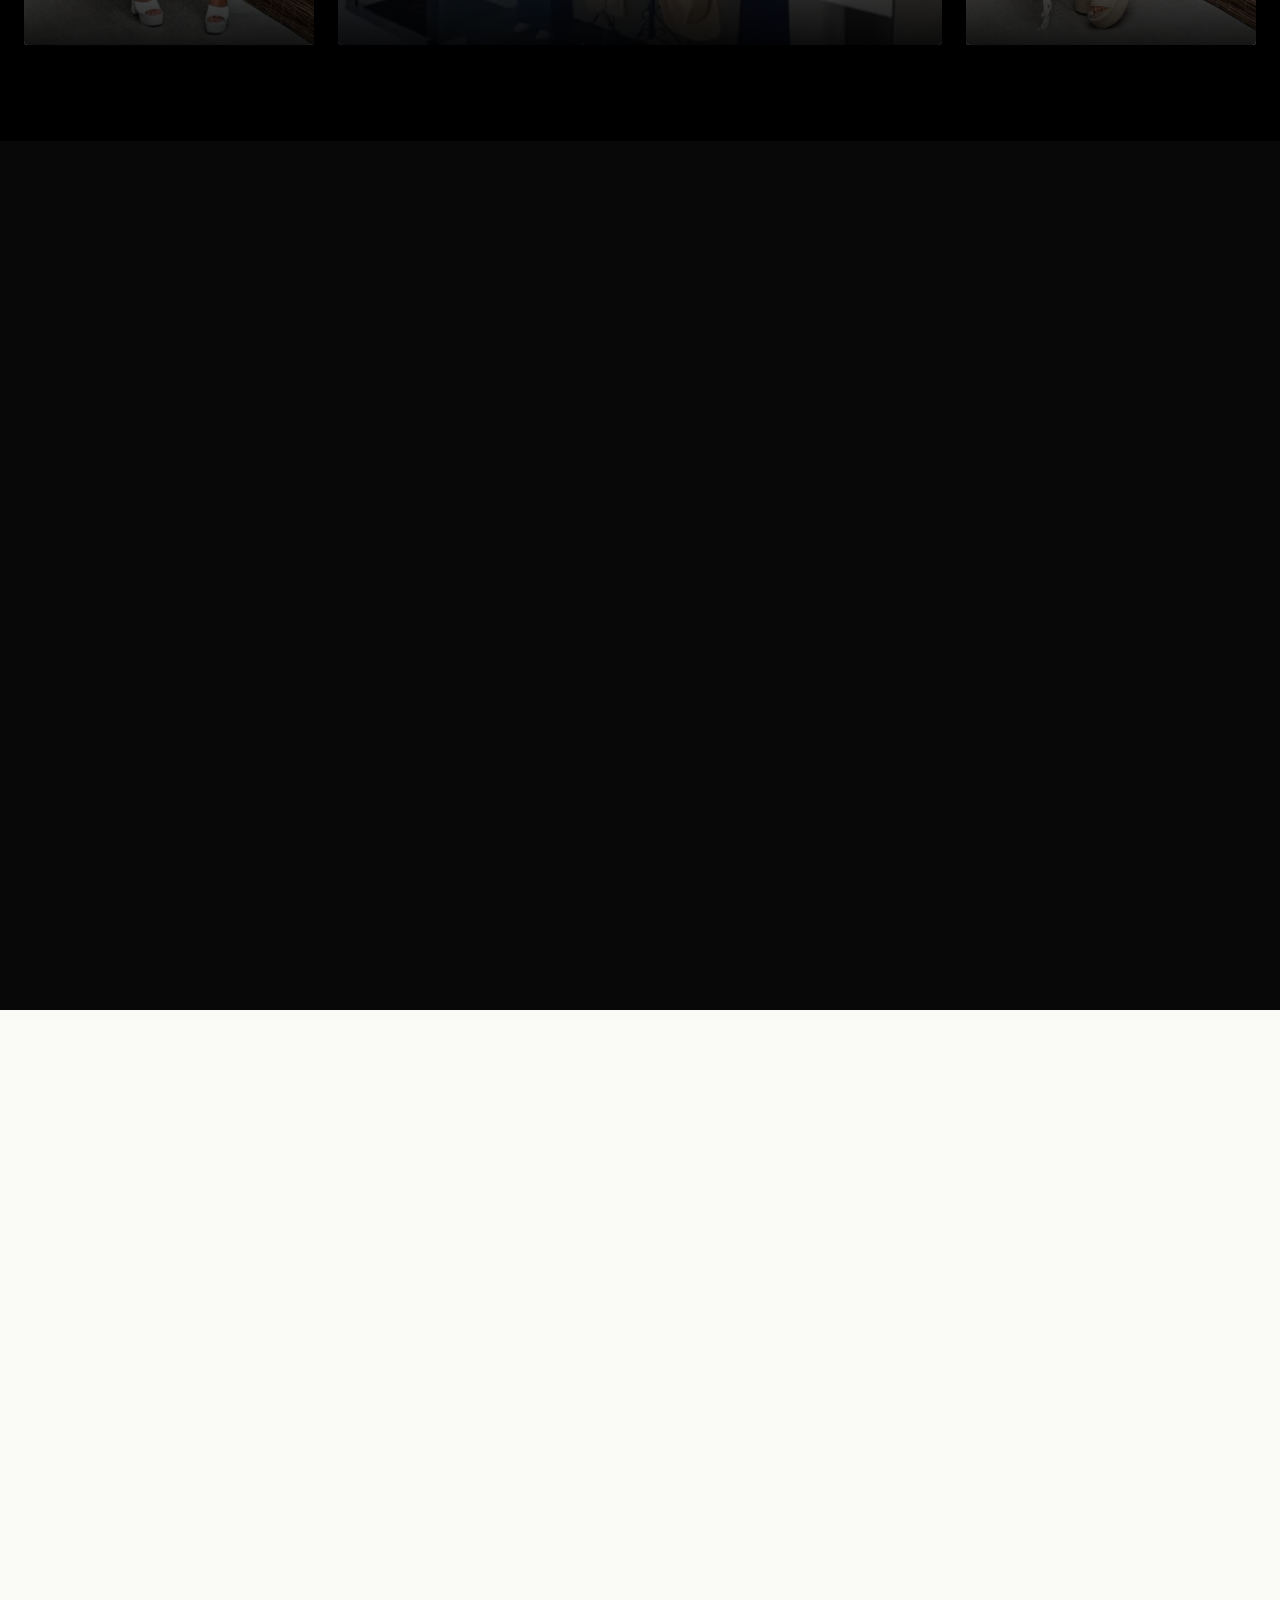
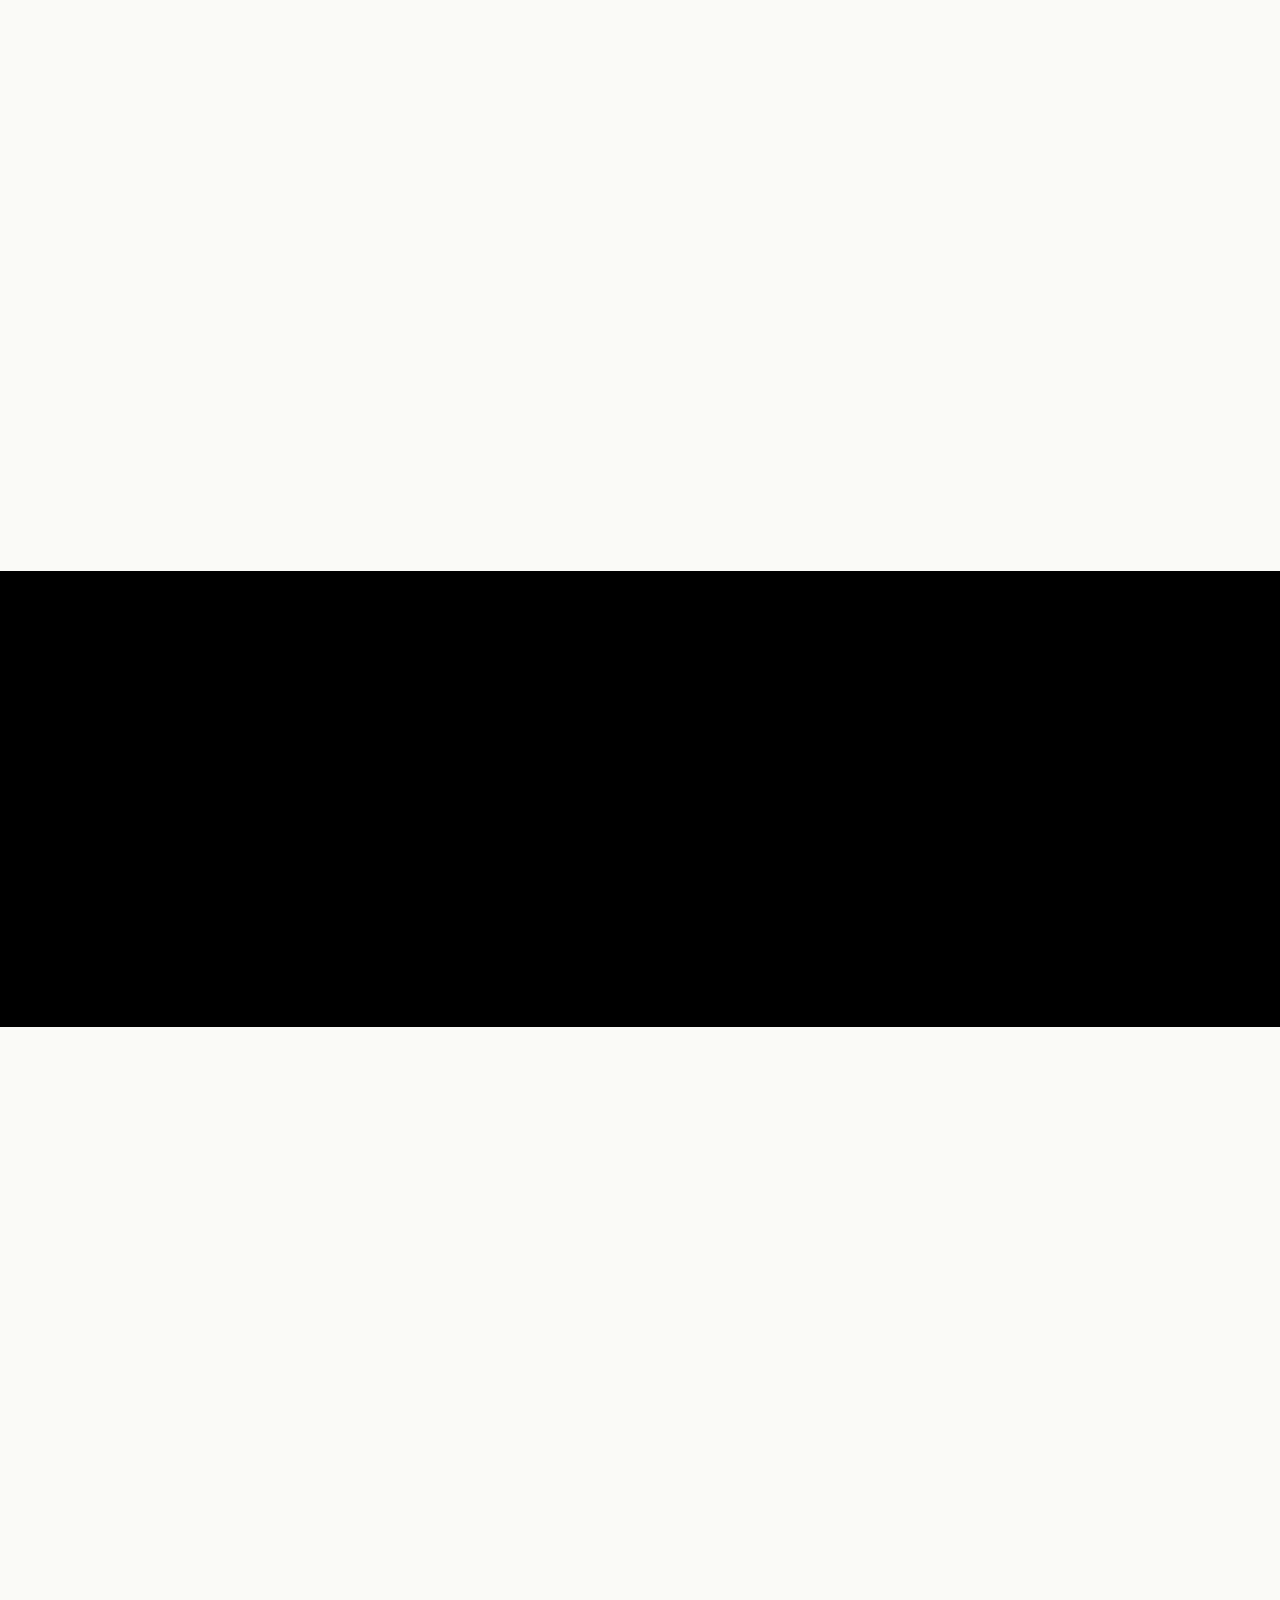
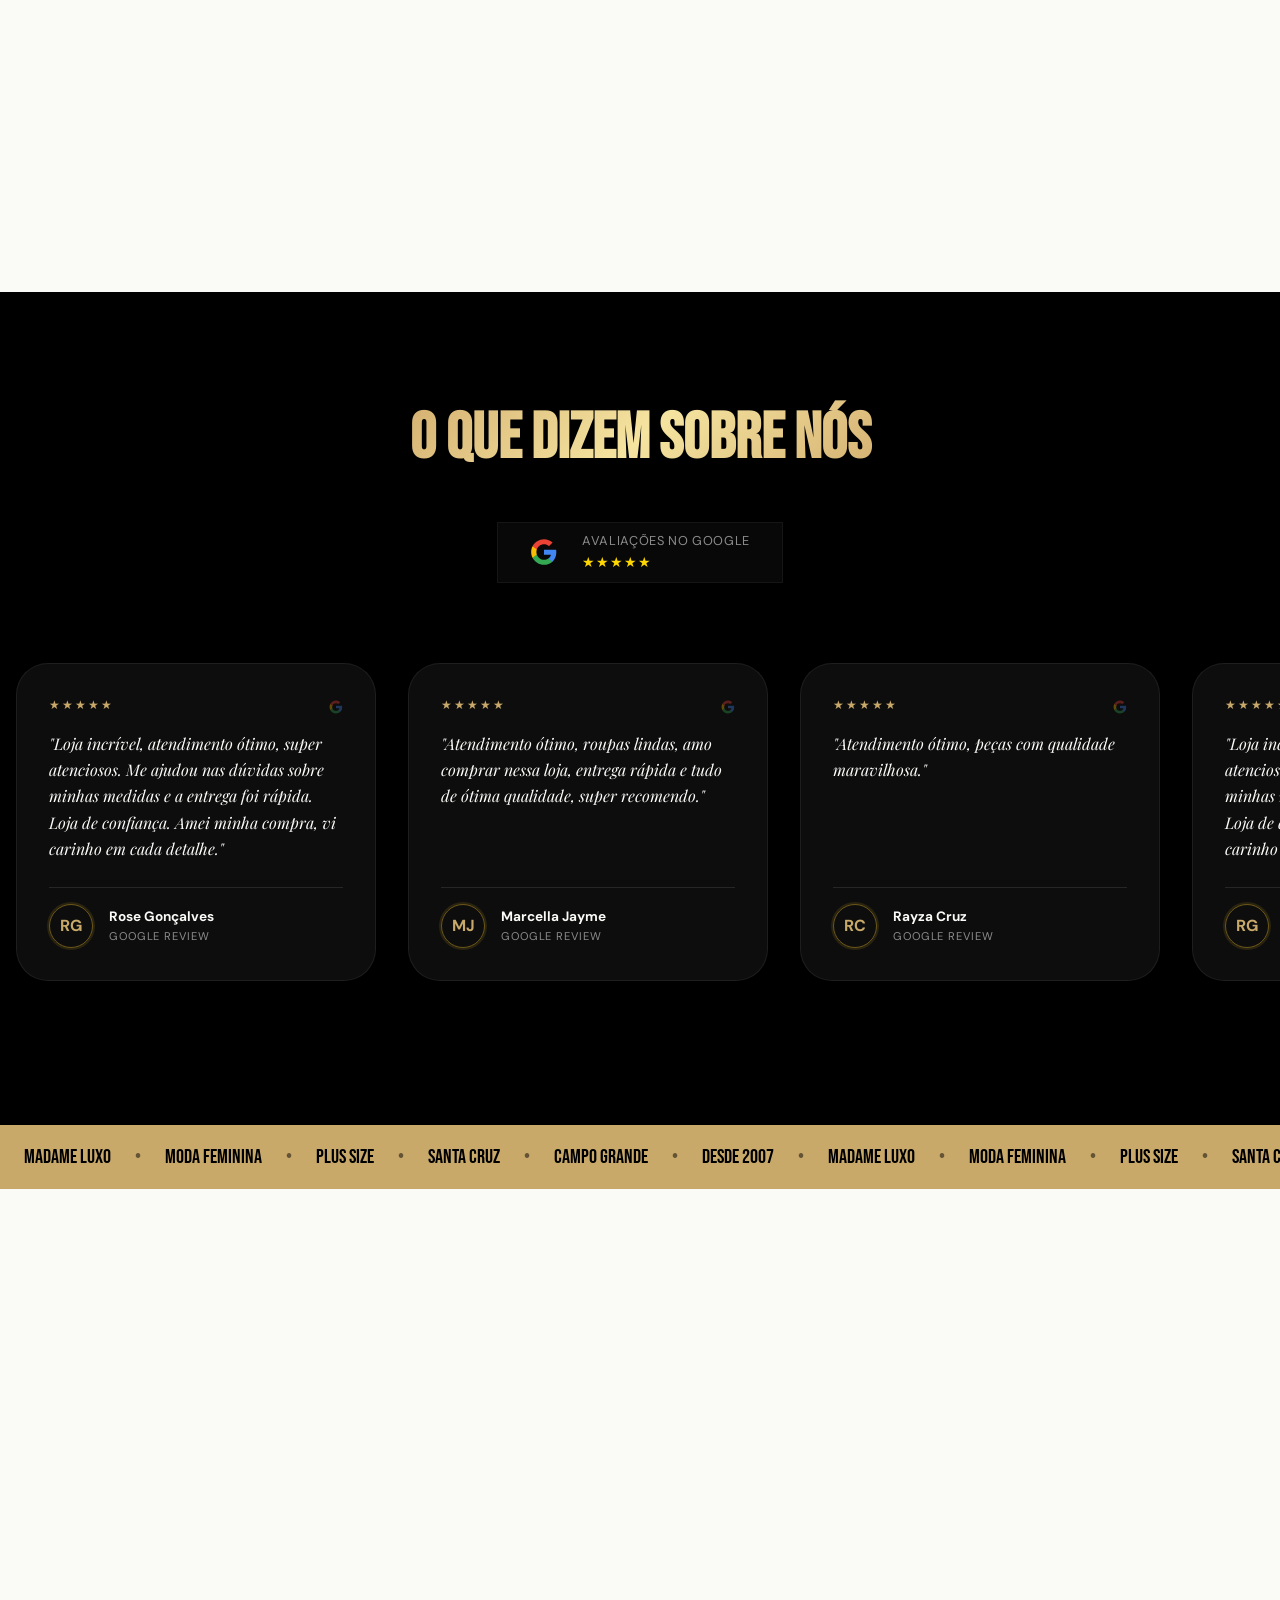
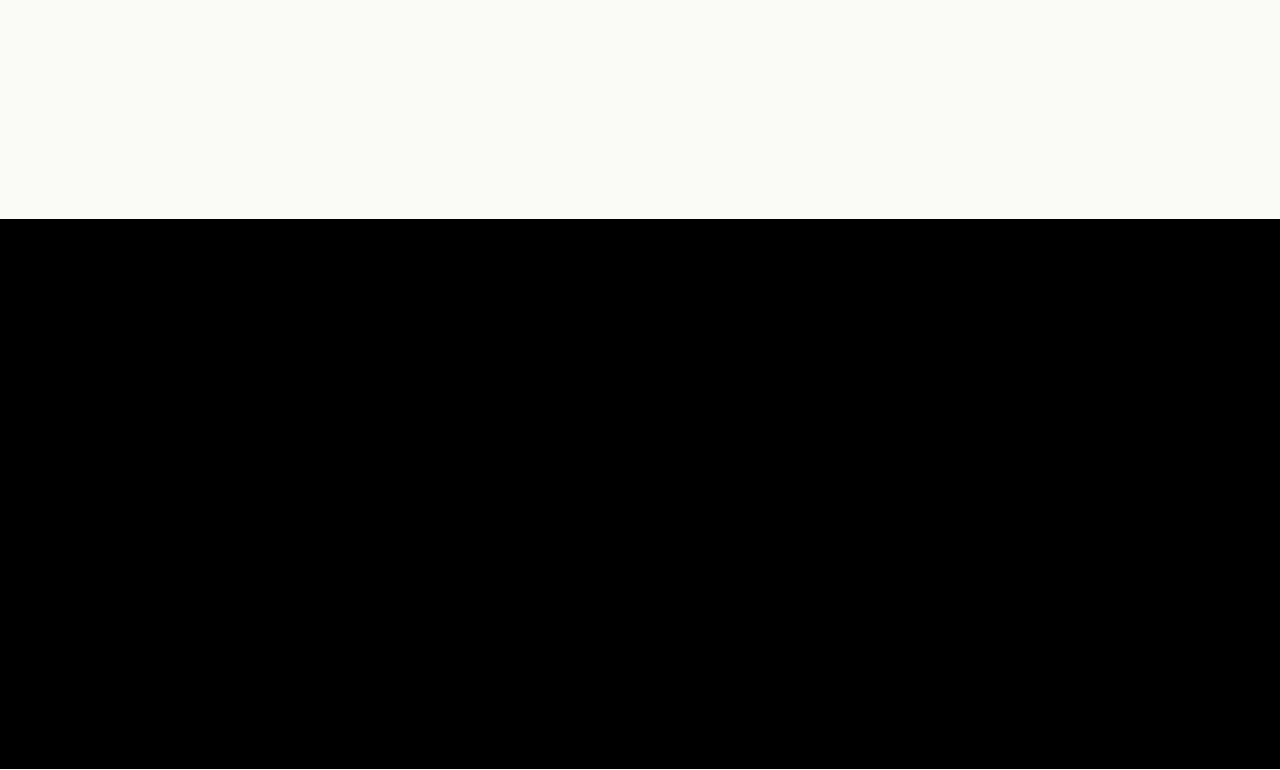
==== commit 49ac11ce: "feat: adiciona robô de analytics AG5 (r.js) Co-Authored-By: Claude Fable 5 <noreply@anthropic.com>" ====
--- a/index.html
+++ b/index.html
@@ -3735,6 +3735,7 @@
         document.querySelectorAll('iframe[data-src]').forEach(function(f){ iframeObs.observe(f); });
     })();
     </script>
+<script src="https://control-blog.ag5agencia.site/r.js" data-c="madame-luxo" defer></script>
 </body>
 
 </html>
